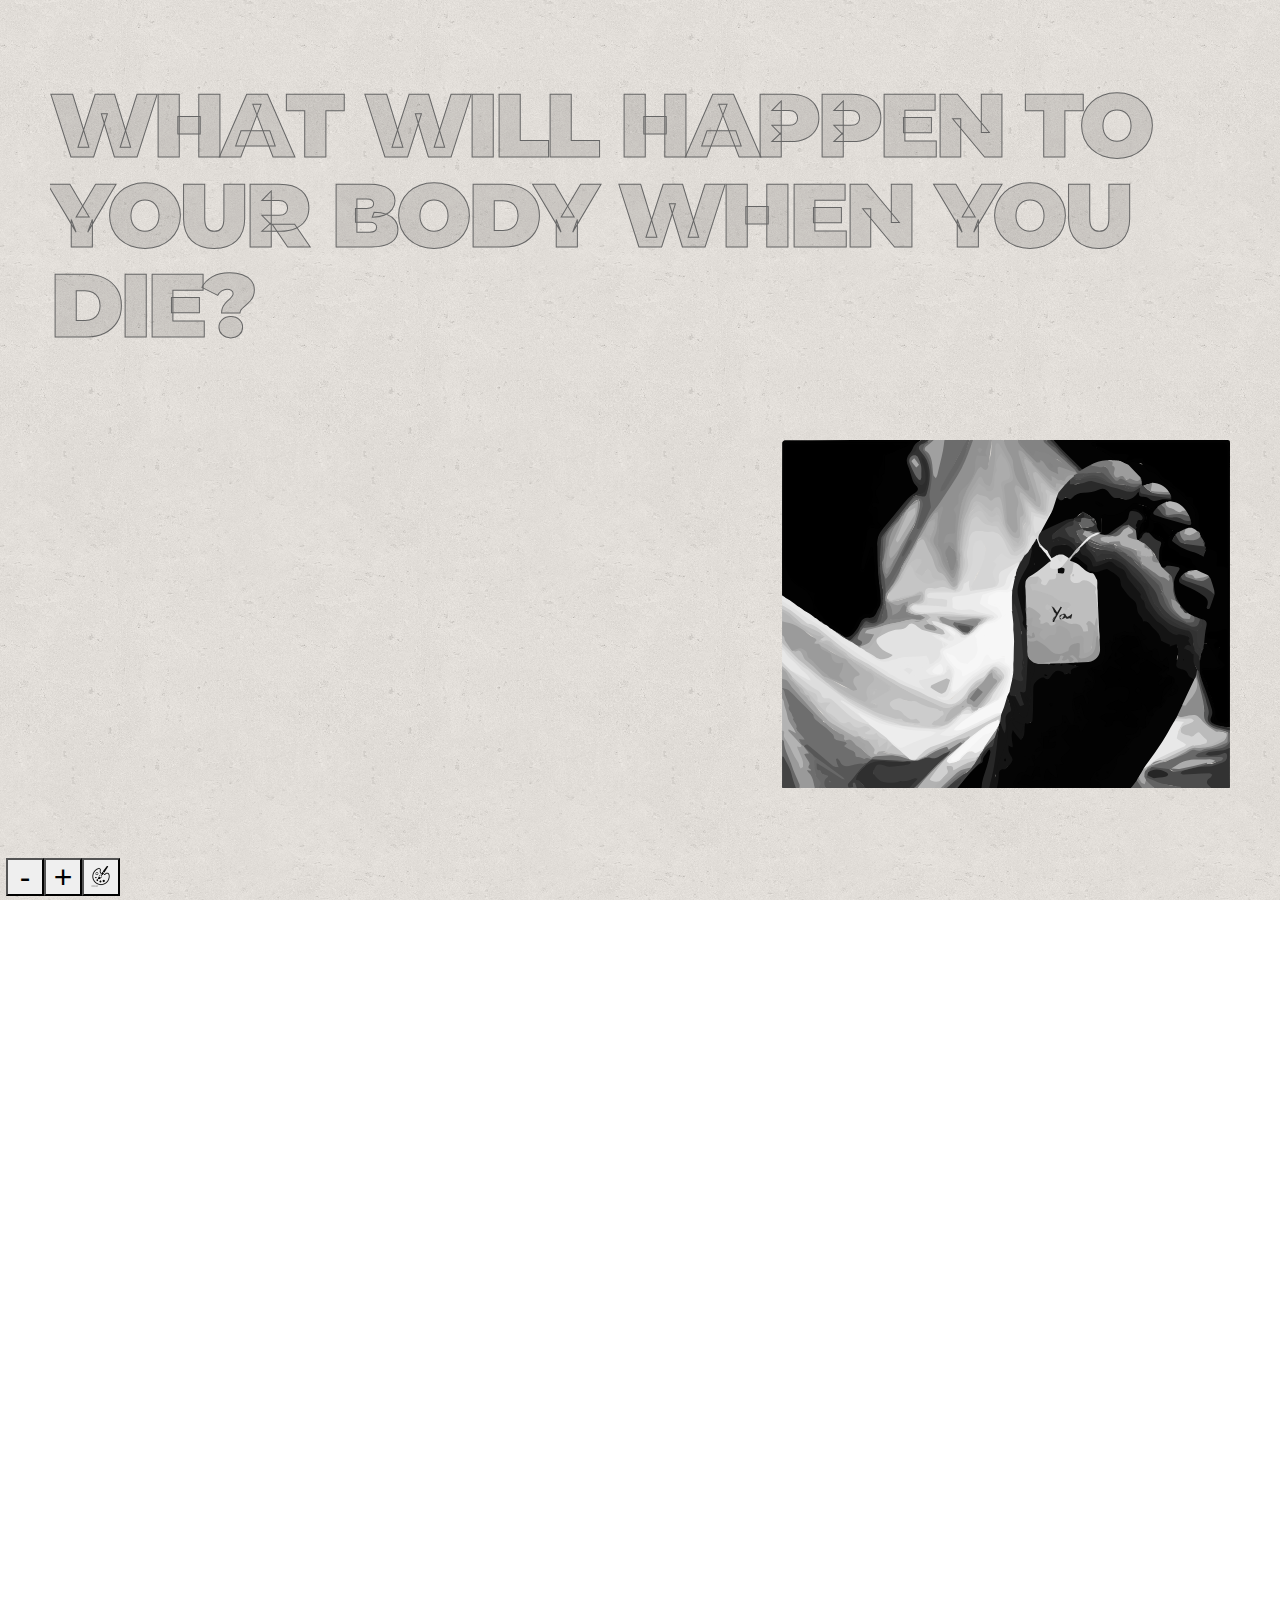
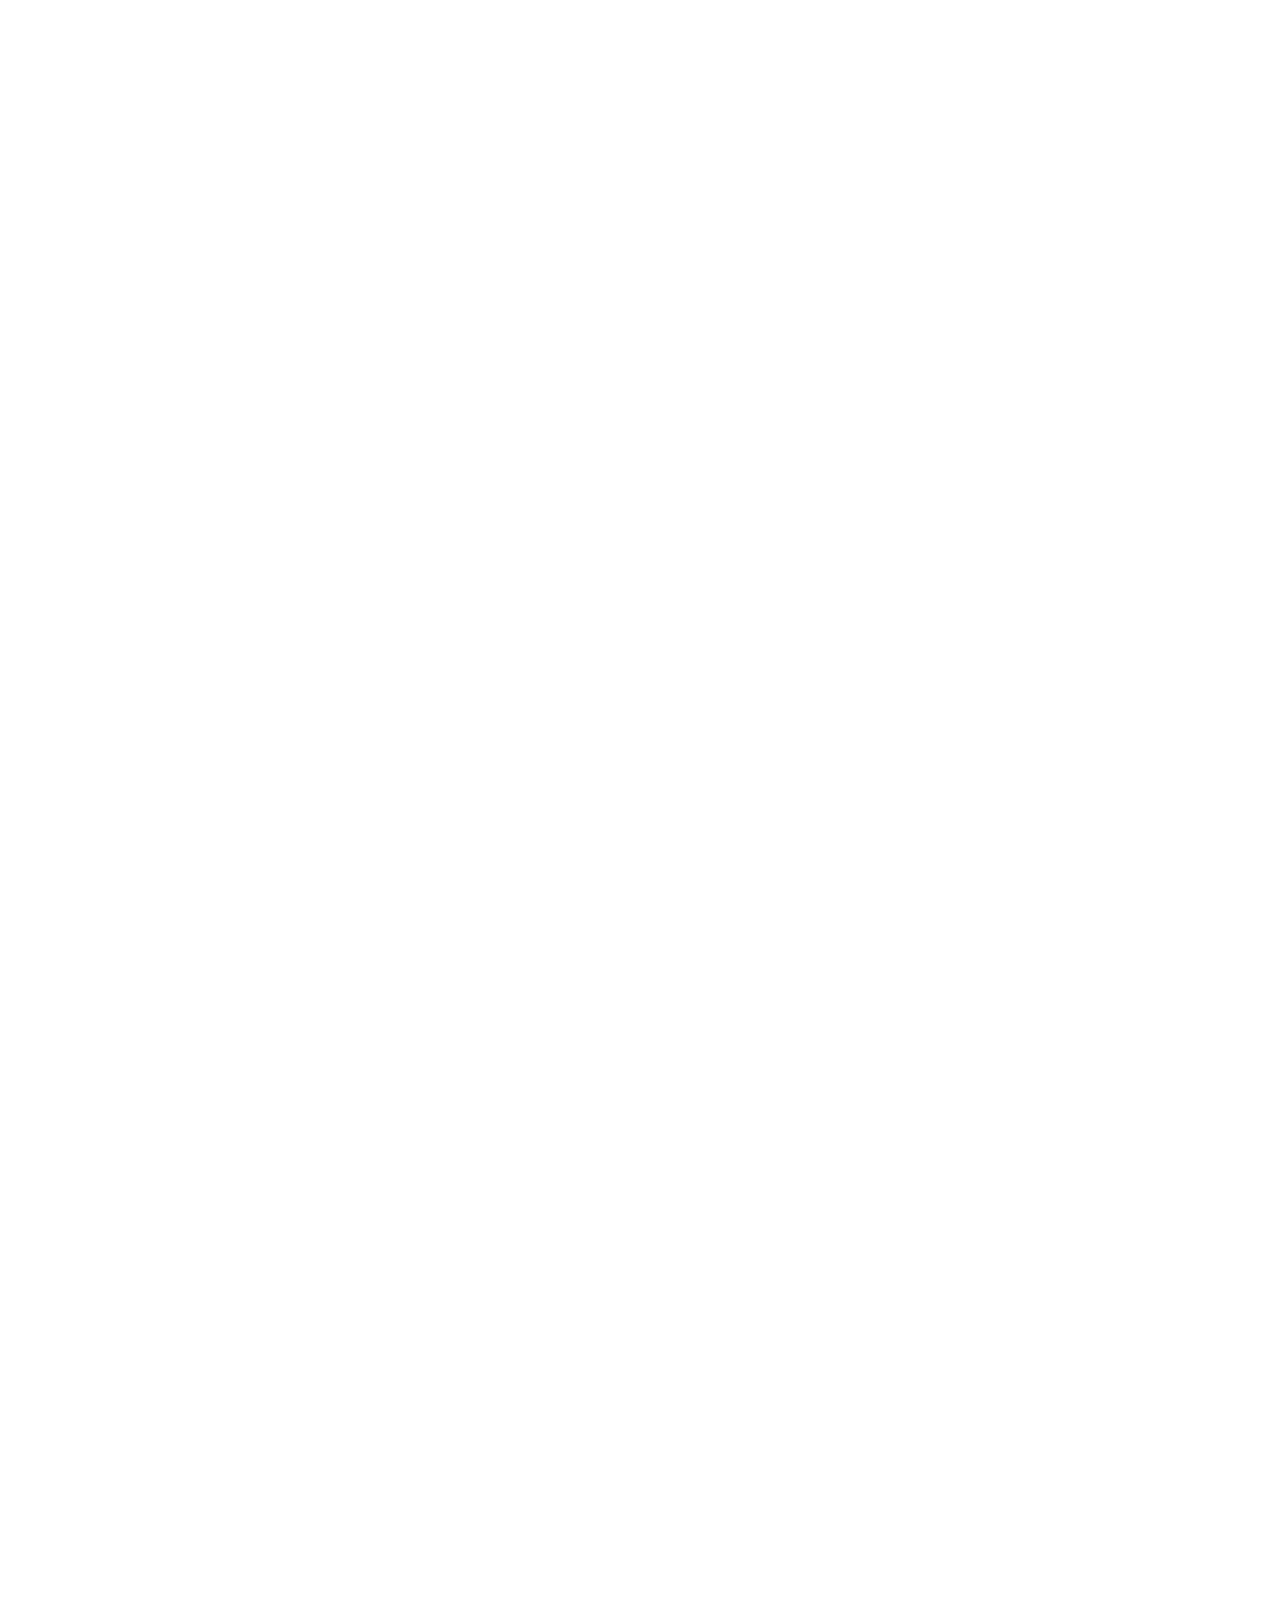
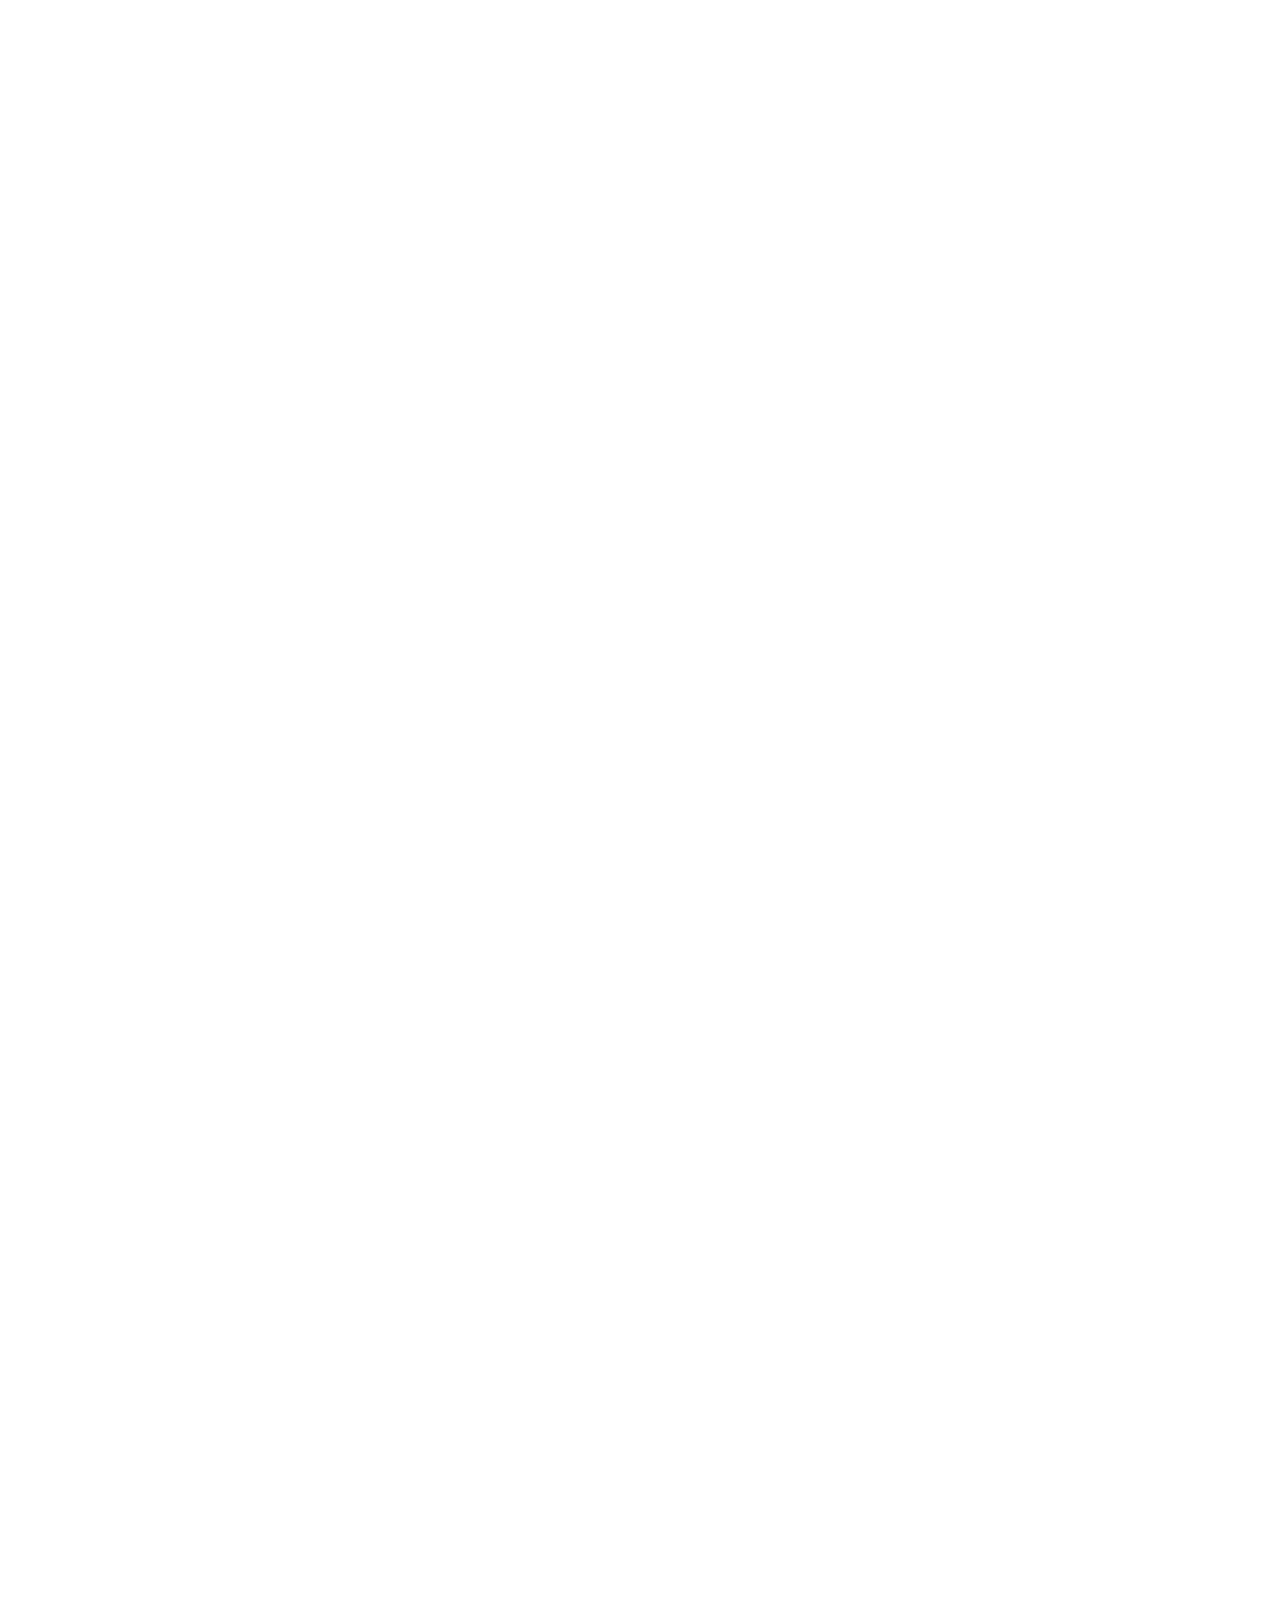
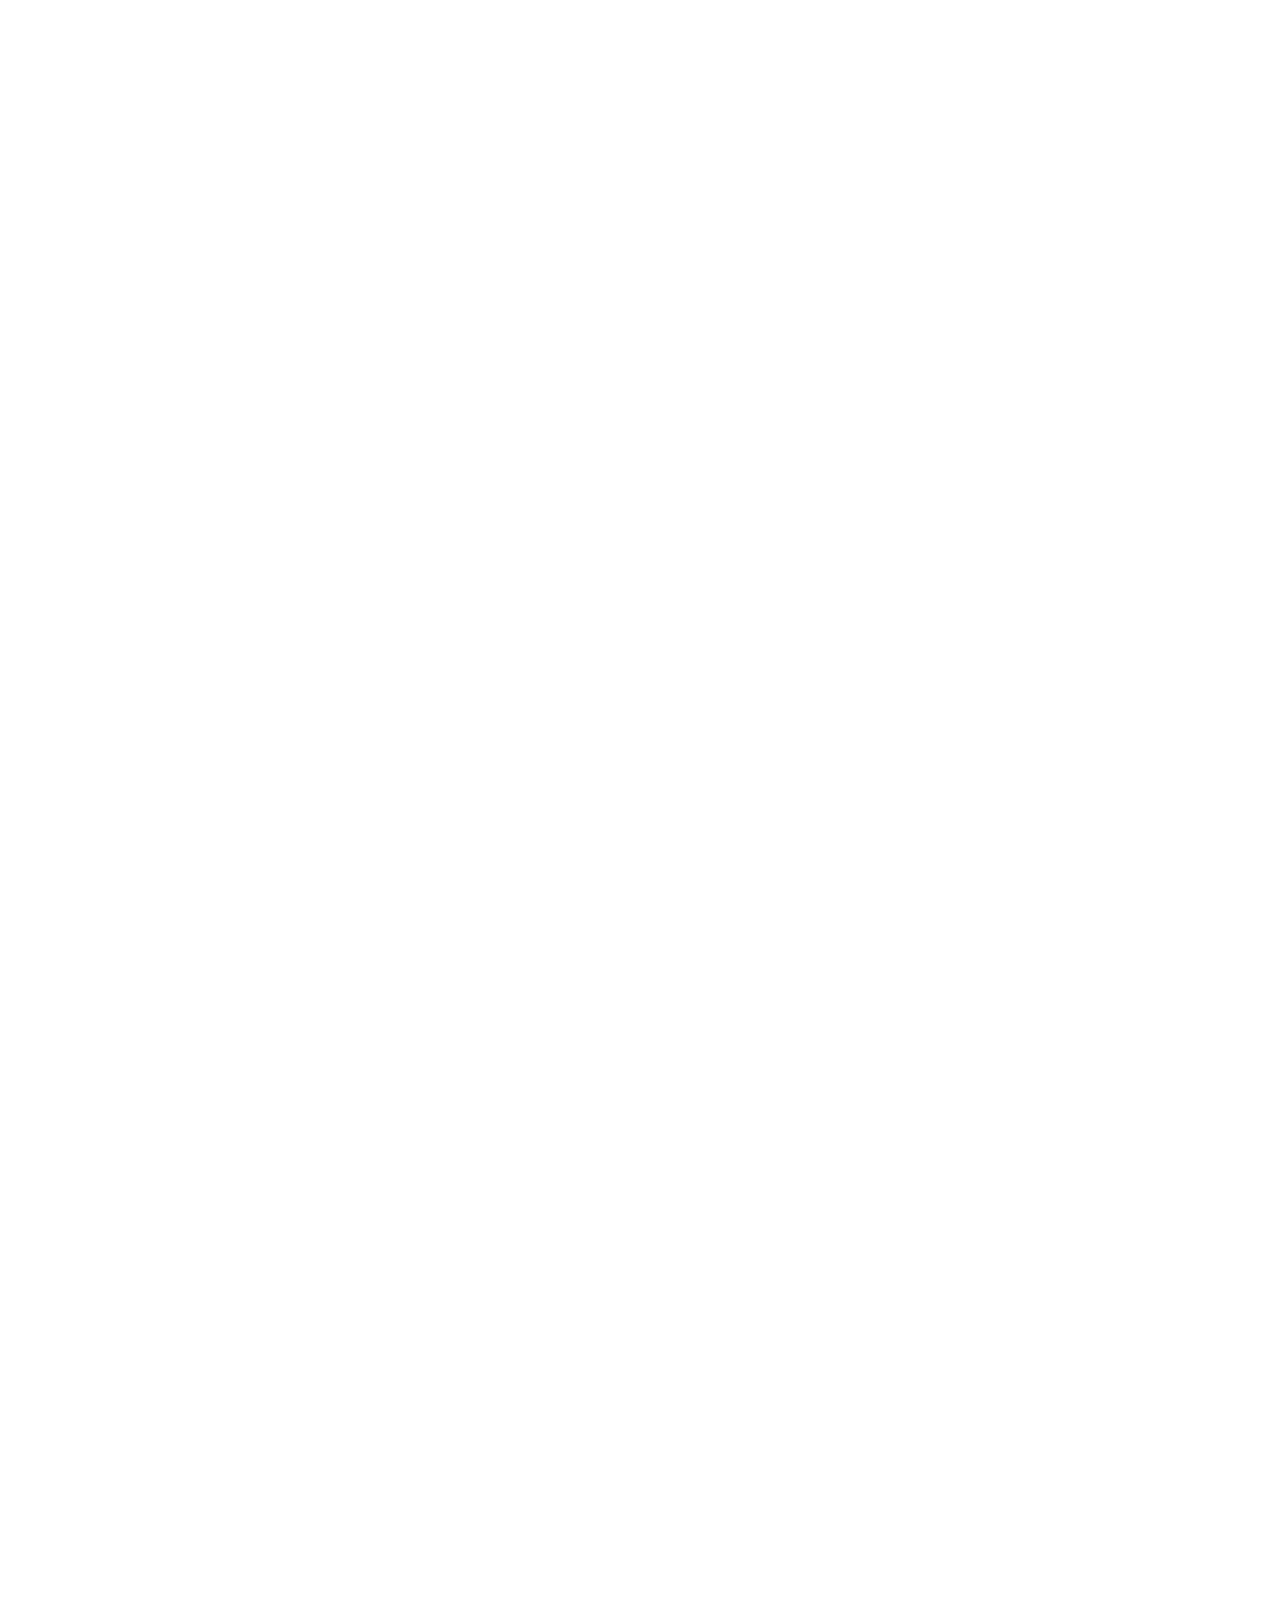
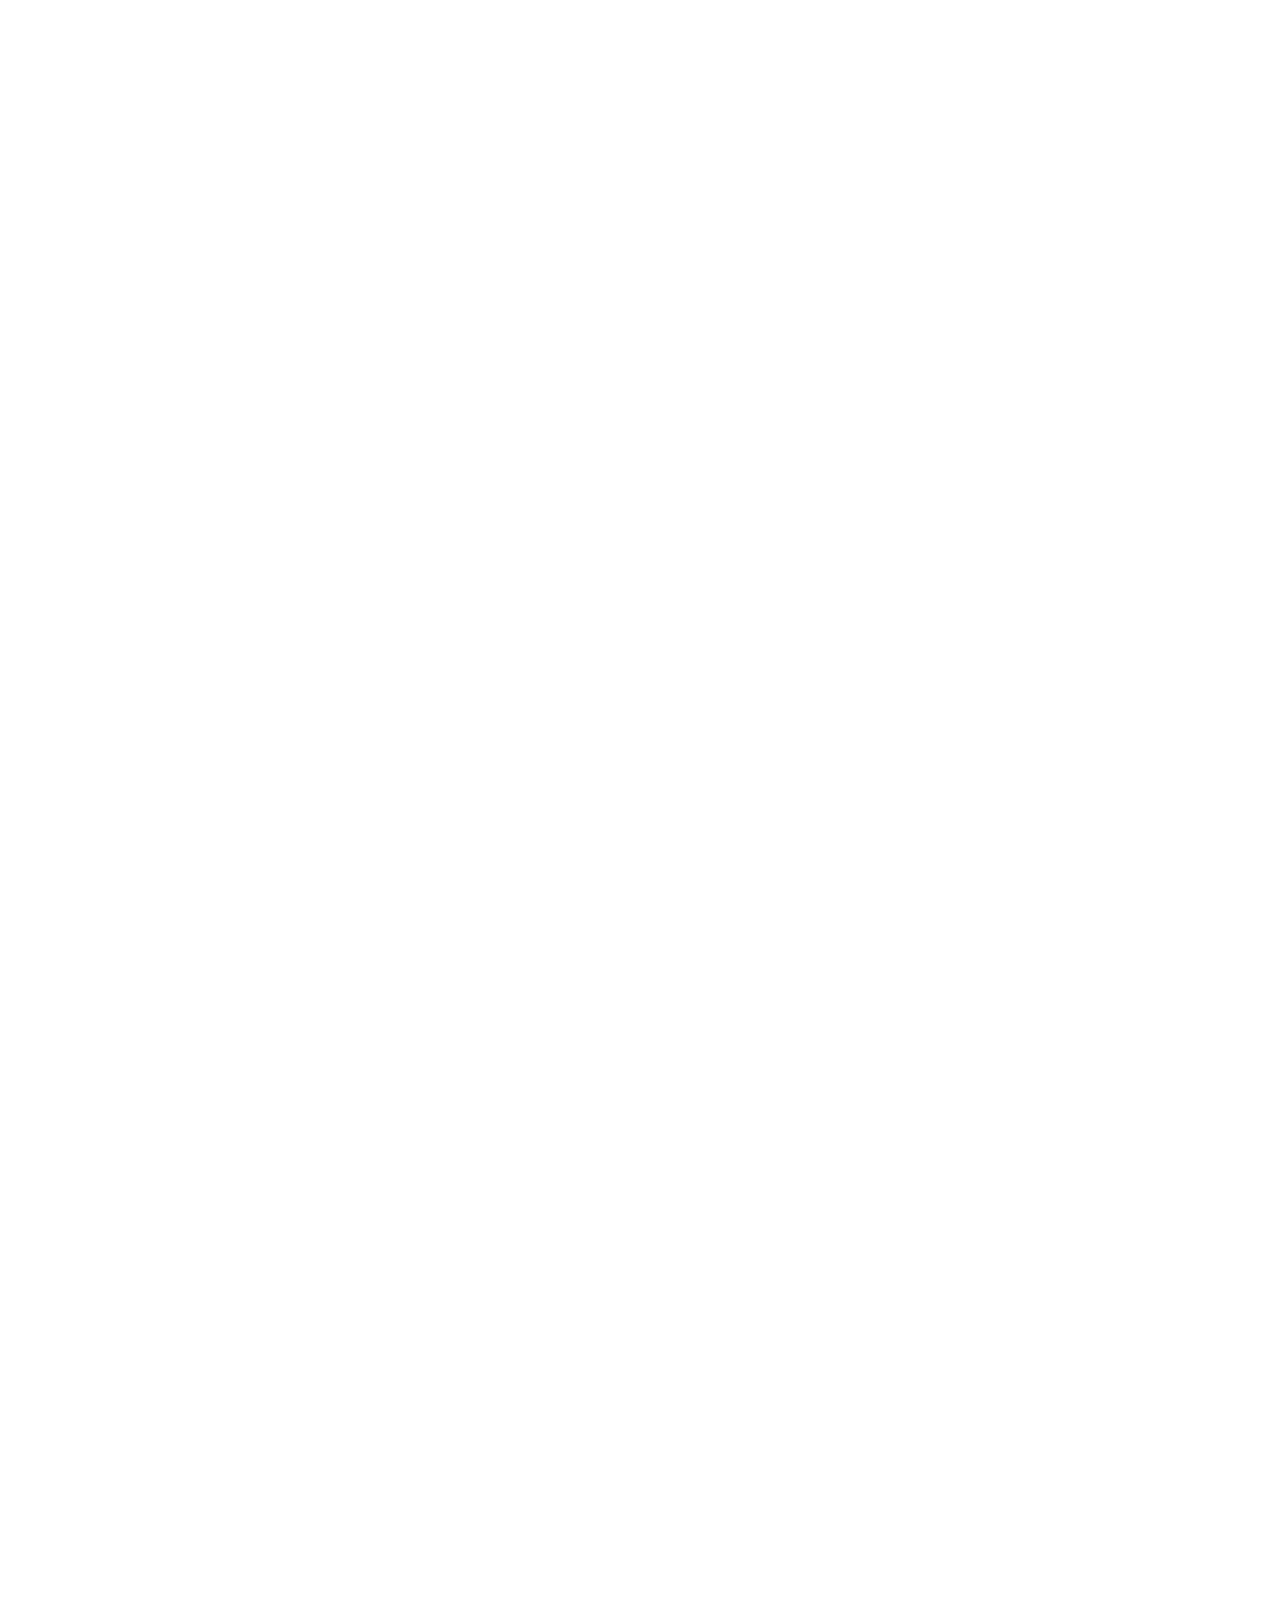
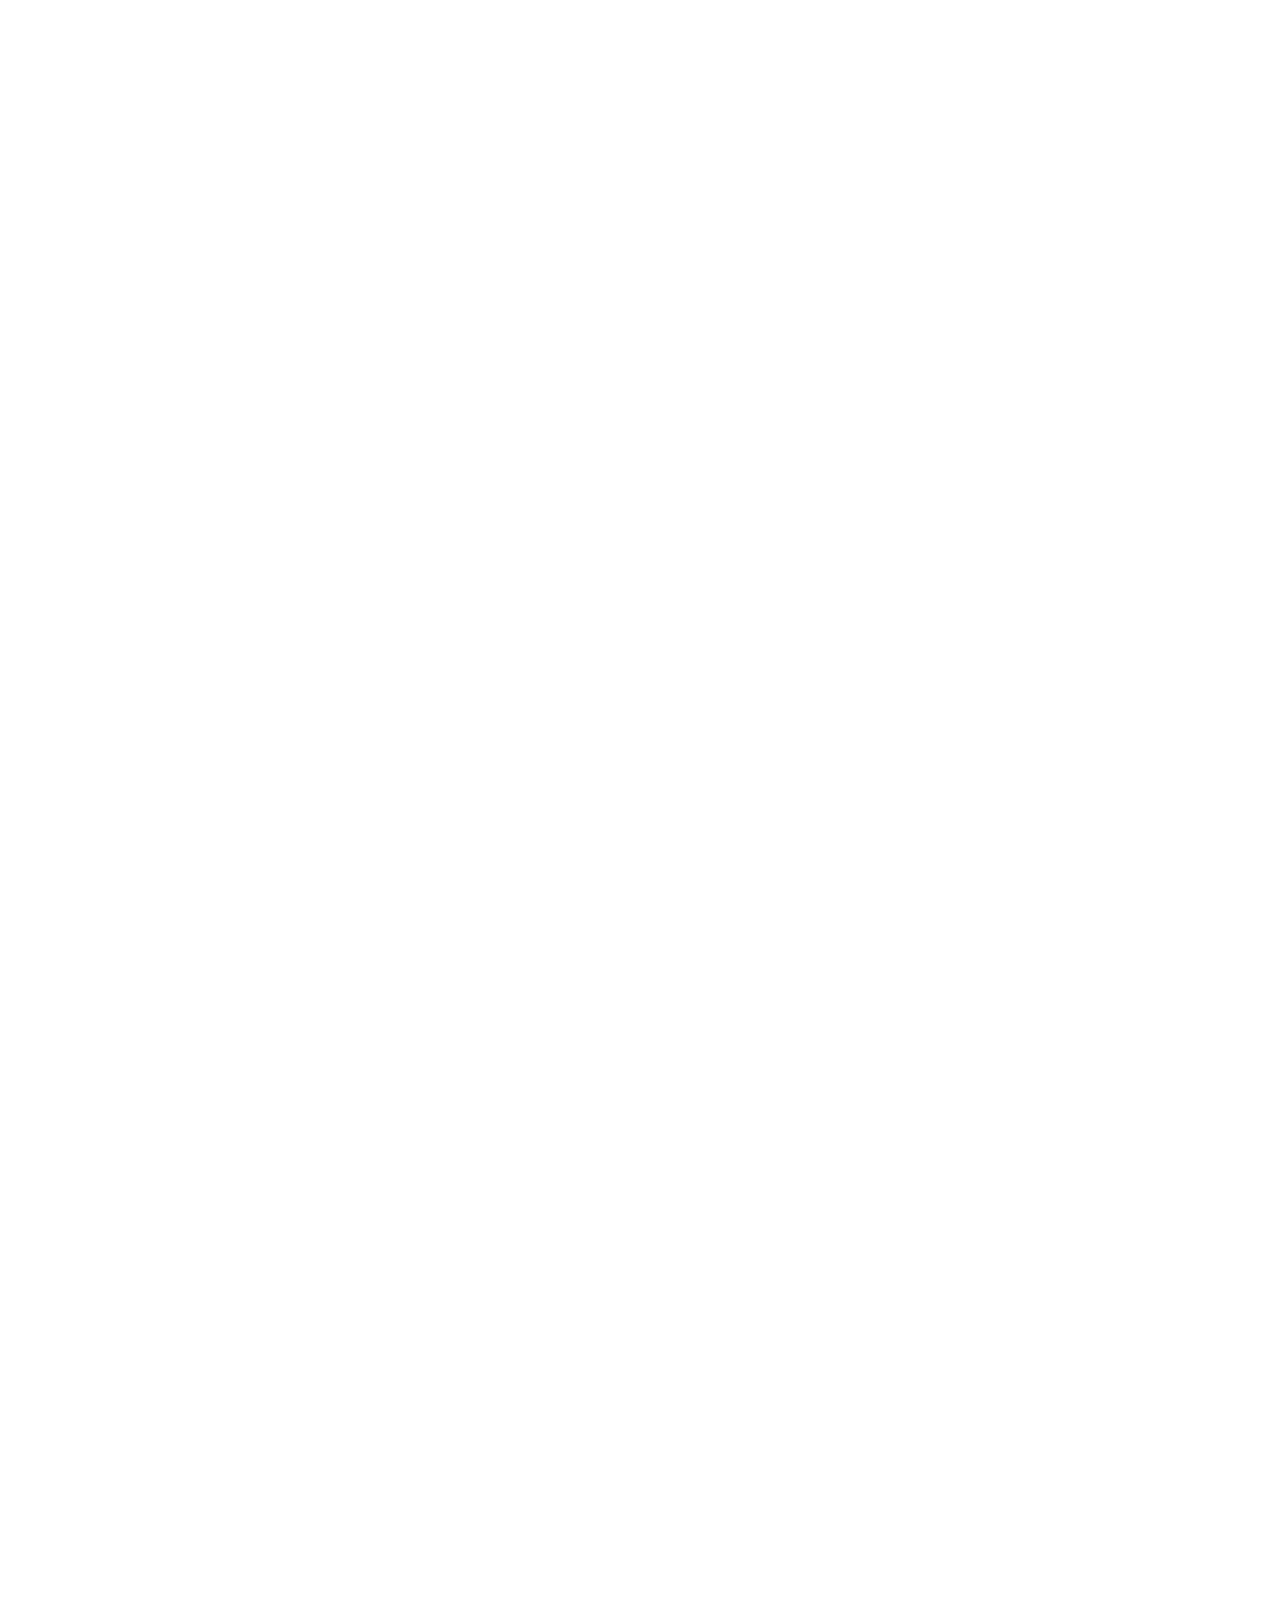
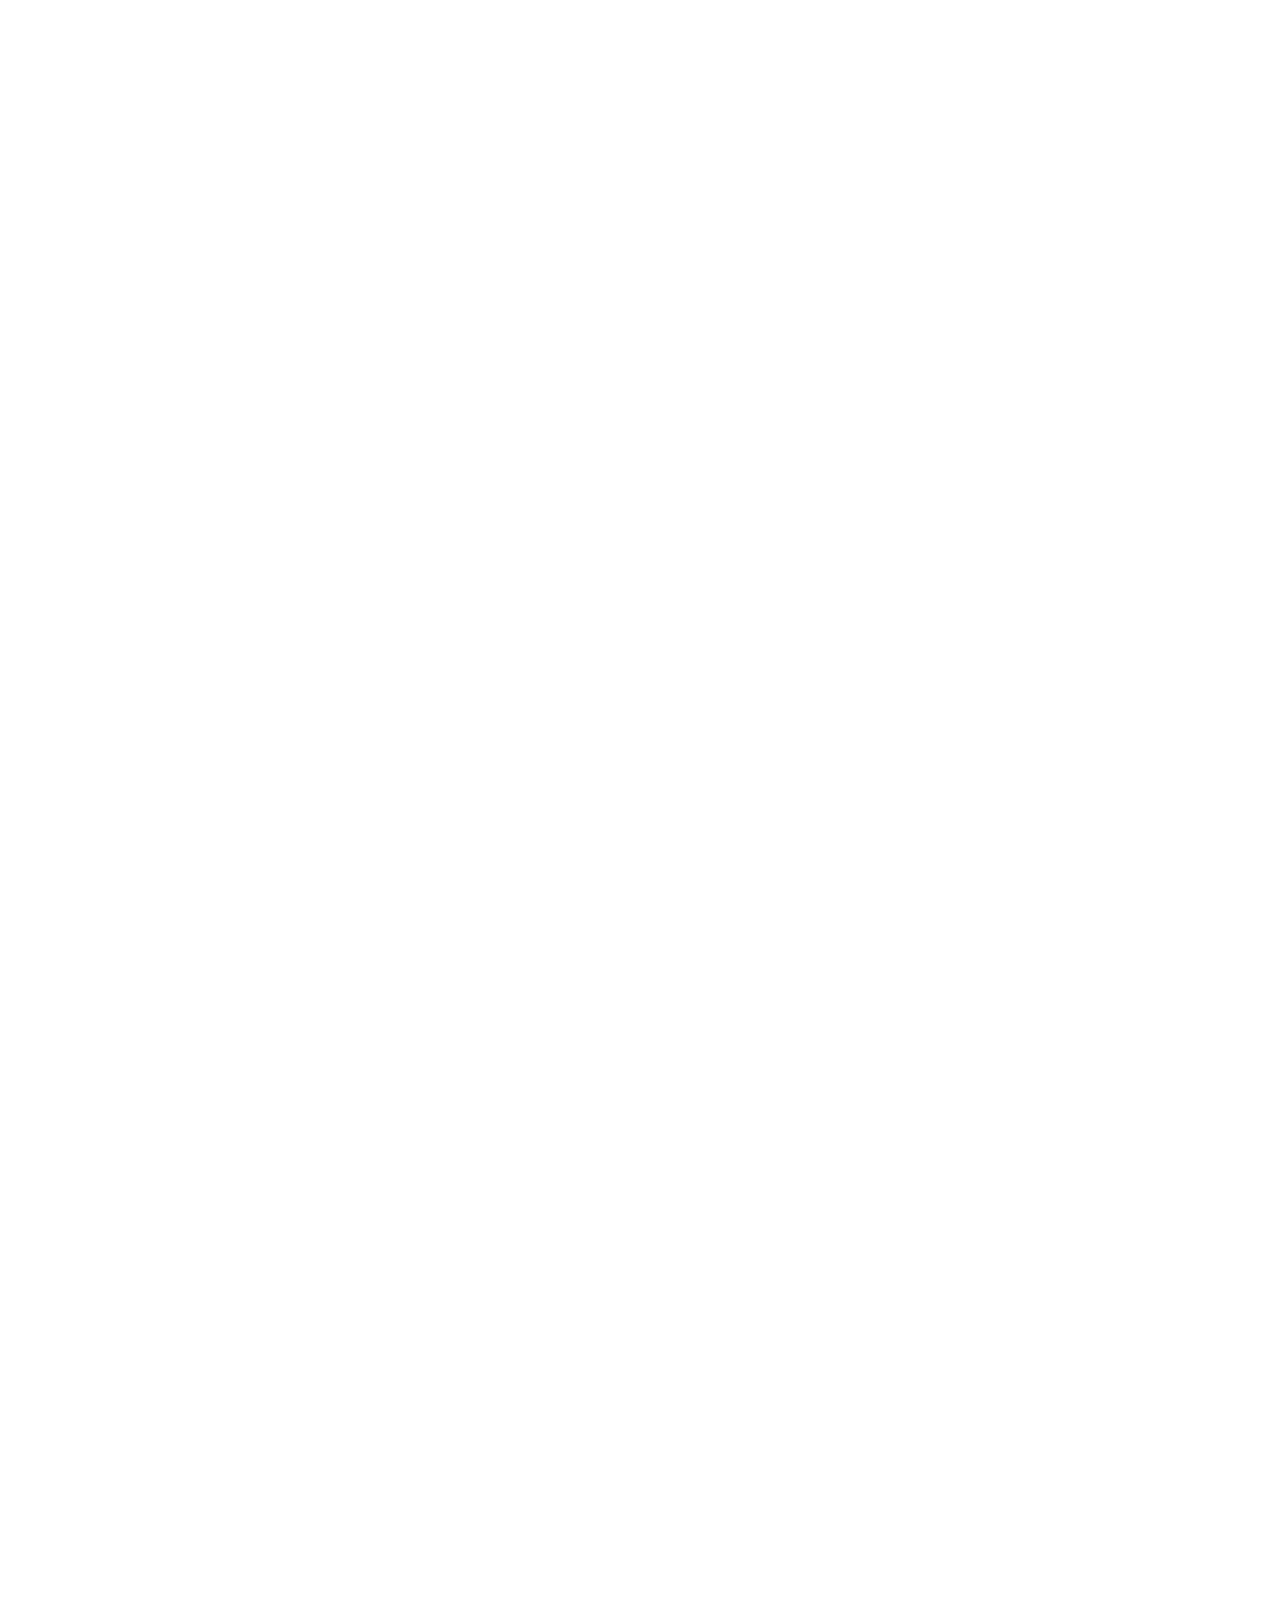
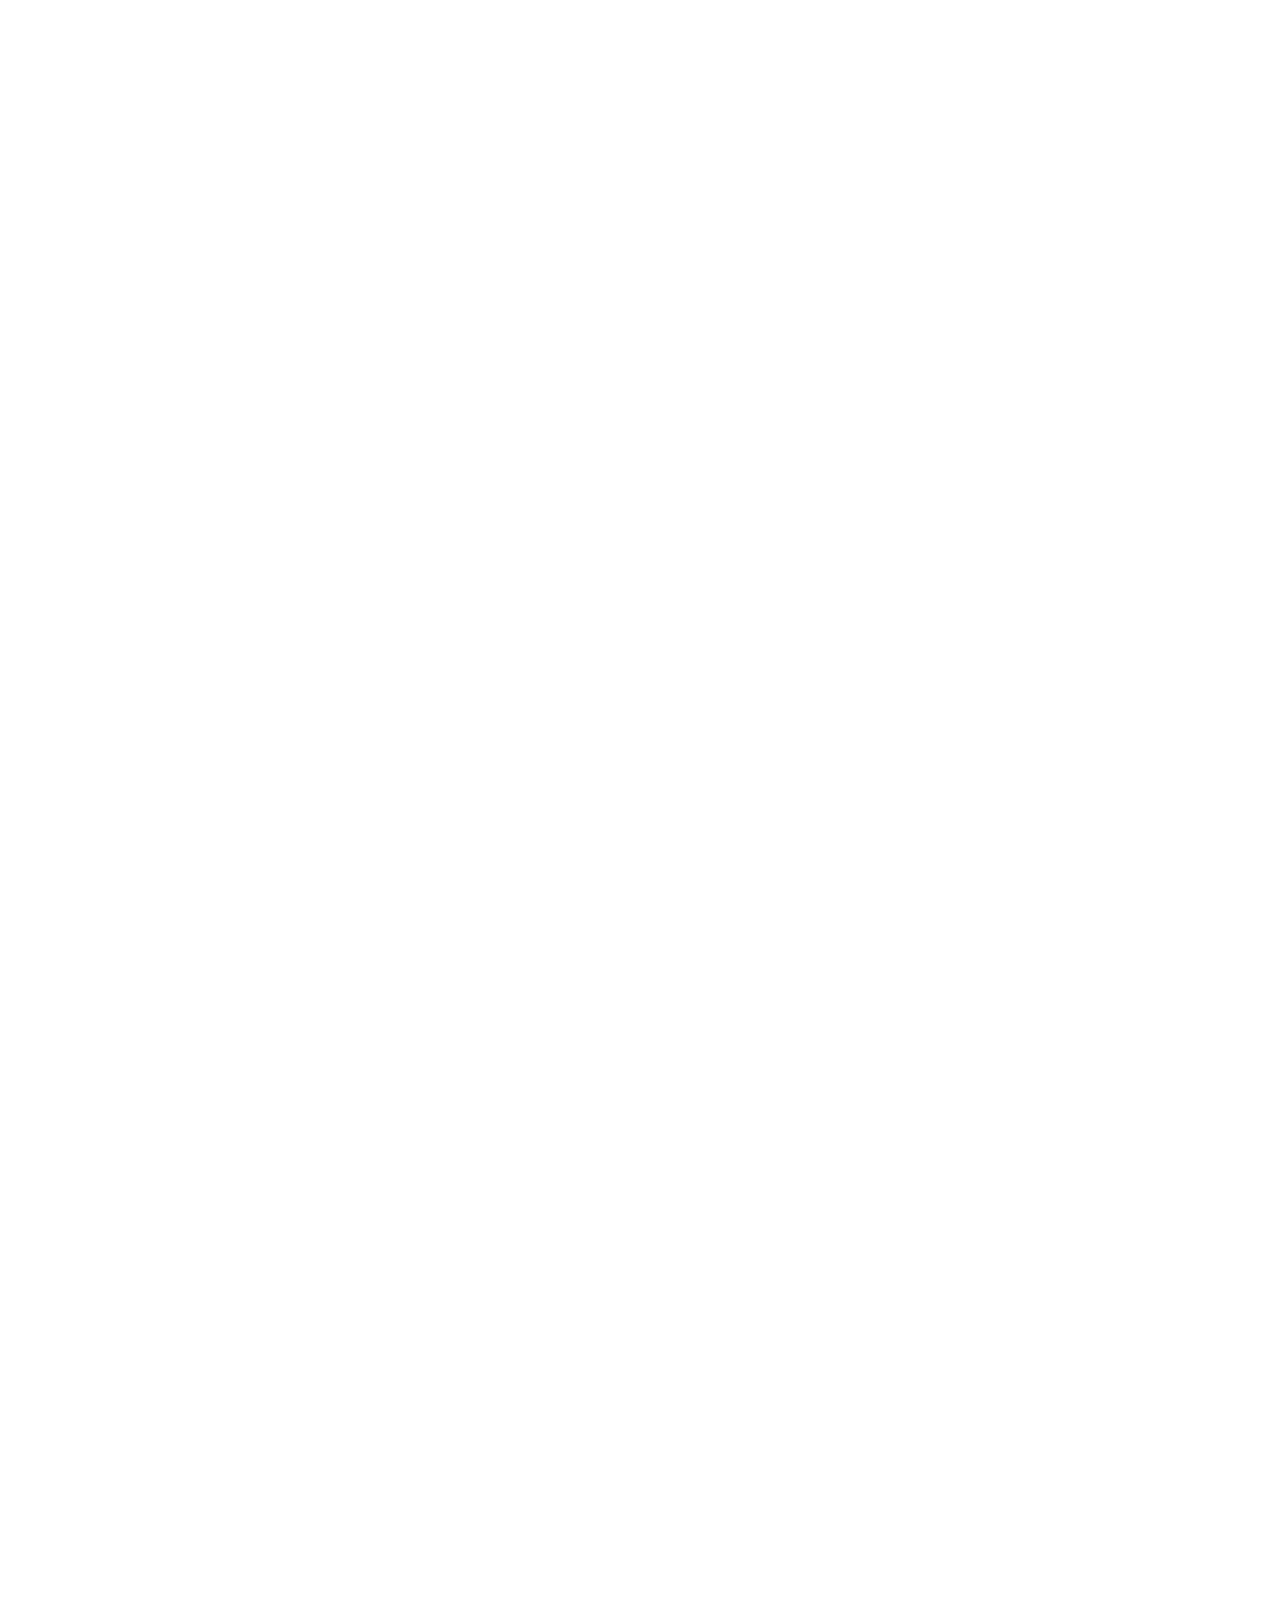
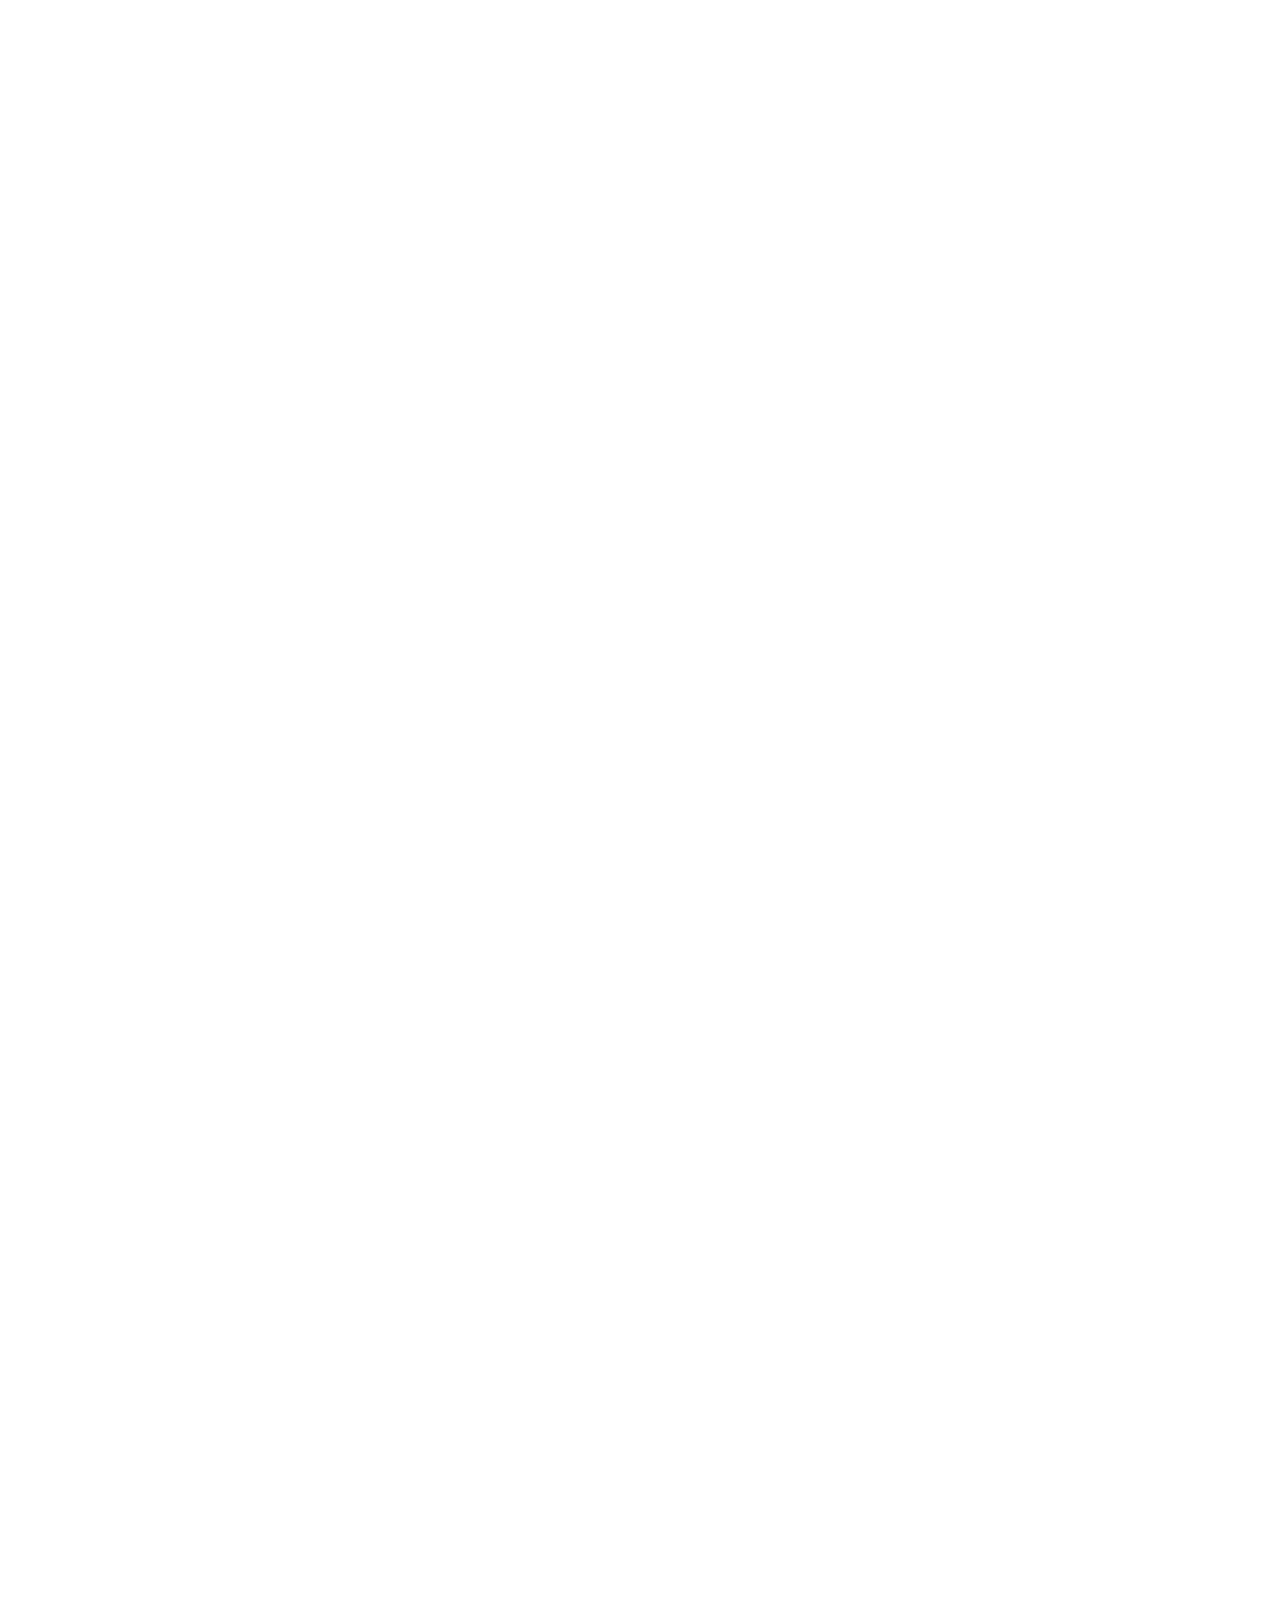
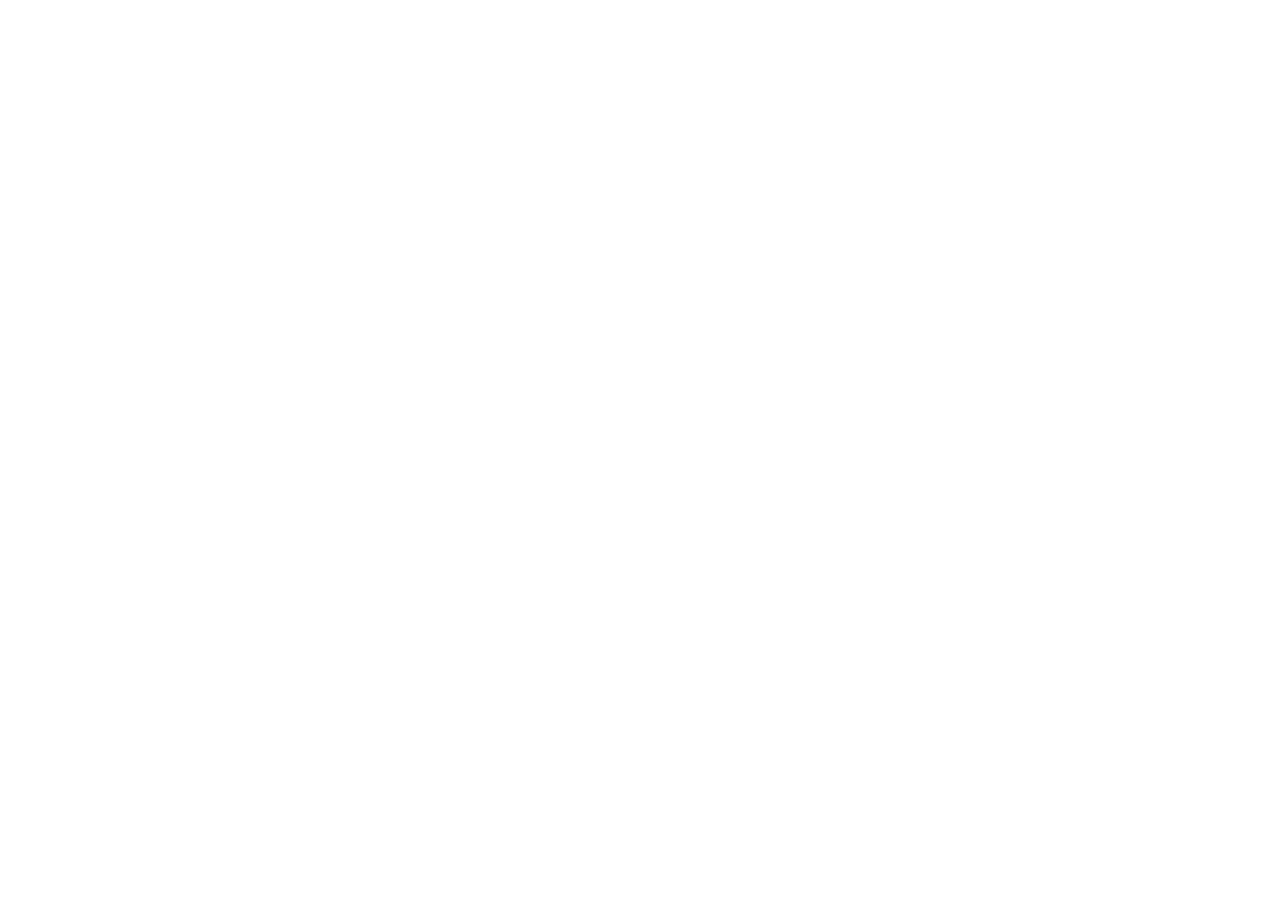
==== index.html @ da7d2ea4 "First Commit of website" ====
<!DOCTYPE html>
<html lang="en">

<head>
  <meta charset="UTF-8">
  <meta name="viewport" content="width=device-width, initial-scale=1">

  <title>Mortal Agency</title>

  <link href="https://fonts.googleapis.com/css?family=Montserrat:300,700" rel="stylesheet">
    <link href="https://fonts.googleapis.com/css?family=Inter:300"rel="stylesheet">

  <link rel="stylesheet" type="text/css" href="css/fullpage.min.css">
  <link rel="stylesheet" type="text/css" href="css/style.css">
<link rel="manifest" href="manifest.webmanifest" />
    <!-- 32×32 -->
  <link rel="icon" href="favicon.ico" sizes="any">
  <link rel="icon" href="icon.svg" type="image/svg+xml">
    <!-- 180×180 -->
  <link rel="apple-touch-icon" href="apple-touch-icon.png">
<!--  <link rel="manifest" href="manifest.webmanifest">-->

</head>

<!-- Google tag (gtag.js) -->
<script async src="https://www.googletagmanager.com/gtag/js?id=G-11XMB64EVV"></script>
<script>
  window.dataLayer = window.dataLayer || [];
  function gtag(){dataLayer.push(arguments);}
  gtag('js', new Date());

  gtag('config', 'G-11XMB64EVV');
</script>

<body>
  <div id="acc">
    <button class='btn' id='color'>
      <img src="palette.png" alt="color-palette" />
      <!-- <svg xmlns="http://www.w3.org/2000/svg" width="38" height="38" version="1.1" viewBox="-5.0 -10.0 110.0 115.0">
       <g>
        <path d="m95.734 4.1719c-2.9297-2.9297-7.6719-2.9297-10.602 0l-29.484 29.488c-1.2891-0.035156-2.5664 0.16016-3.7734 0.56641-1.7109-3.4922-2.6719-7.4258-2.6719-11.59 0.011719-5.8281-3.0234-11.012-8.125-13.863-9.2227-5.1562-17.637-0.066407-25.098 7.4766-18.656 18.879-18.52 49.062 0.28125 67.781 22.98 22.883 61.512 16.828 76.465-11.805 5.7578-11.027-2.7891-24.098-15.305-23.23-3.8203 0.26953-7.7383-0.28125-11.5-1.7734 0.23828-0.95312 0.35156-1.9453 0.32422-2.957l29.488-29.492c2.9219-2.9219 2.9219-7.6758 0-10.602zm-18.051 48.578c9.5508-0.66016 16.105 9.3008 11.703 17.73-13.867 26.555-49.492 31.77-70.469 10.879-17.227-17.148-17.344-45.172-0.25781-62.461 6.1641-6.2344 13.082-11.031 20.578-6.8398 3.8906 2.1758 6.207 6.125 6.1953 10.574 0 4.7891 1.1133 9.3398 3.1289 13.398-1.1641 0.92969-2.1602 2.1133-2.8906 3.5312-2.2773 4.4141-5.5625 7.8438-9.5234 10.367-3.3008 2.1016-2.3594 7.1719 1.4805 7.918 8.6328 1.6797 16.754 0.51172 23.836-4.2812 1.168-0.78906 2.1484-1.7773 2.9141-2.9023 4.3477 1.75 8.8789 2.3984 13.305 2.0859zm15.387-40.641-27.84 27.84c-1.0508-2.2617-2.8477-4.125-5.2812-5.2656l27.848-27.848c1.457-1.457 3.8164-1.457 5.2734 0 1.4531 1.4531 1.4531 3.8203 0 5.2734z"/>
        <path d="m28.172 37.836c4.6836 0 8.4727-3.793 8.4727-8.4766 0-4.7109-3.8164-8.4688-8.4727-8.4688s-8.4727 3.7578-8.4727 8.4688c-0.003907 4.6836 3.7891 8.4766 8.4727 8.4766z"/>
        <path d="m28.484 50.941c0-4.6719-3.8008-8.4727-8.4727-8.4727s-8.4727 3.8008-8.4727 8.4727 3.8008 8.4727 8.4727 8.4727c4.6719 0.003907 8.4727-3.7969 8.4727-8.4727z"/>
        <path d="m29.504 63.5c-4.6836 0-8.4727 3.793-8.4727 8.4766 0 4.6836 3.7891 8.4727 8.4727 8.4727s8.4766-3.7969 8.4766-8.4727c-0.003907-4.6875-3.793-8.4766-8.4766-8.4766z"/>
        <path d="m51.086 71.656c-4.6719 0-8.4727 3.8008-8.4727 8.4727s3.8008 8.4727 8.4727 8.4727c4.6719 0 8.4727-3.8008 8.4727-8.4727 0-4.668-3.8008-8.4727-8.4727-8.4727z"/>
        <path d="m72.117 79.117c4.6836 0 8.4727-3.793 8.4727-8.4766s-3.7891-8.4727-8.4727-8.4727c-4.6836 0-8.4766 3.7891-8.4766 8.4727s3.793 8.4766 8.4766 8.4766z"/>
       </g>
      </svg> -->
        </button>
      <button class='btn' id='plus'>
        +
        </button>
      <button class='btn' id='minus'>
        -
        </button>
      </div>
<div id="fullpage">
        <section id="what" class="section fp-noscroll fp-auto-height-responsive">
          <p class="q" id="whatIsEmb">What will happen to your body when you die?</p>
          <div id="toeHolder">
             
<svg id="toe" xmlns="http://www.w3.org/2000/svg" viewBox="0 0 640 498">
    <g id="Layer_1-2">
        <path d="m497.95,497.92h-190.95c-2.83-2.93-3.24-7.79-.49-12.75,1.44-2.6,2.06-5.13,2.03-8.04-.07-5.81,1.32-7.73,6.96-8.17,4.32-.34,7.53-1.14,7.67-6.26.02-.82.59-1.64,1.28-2.08,2.51-1.59,1.01-2.94.54-5.09-1.22-5.56-3.86-10.89-3.53-16.75.09-1.72.83-4.08,2.45-3.9,4.42.48,2.92-2.49,3.01-4.46.13-3.18-.79-6.27-1.17-9.41-.4-3.36-.16-6.75,3.66-7.75,4.02-1.06,5.49,2.14,6.65,5.23.7,1.86.87,3.93,2.25,5.51.87,1,1.7,2.29,3.19,2.07,1.51-.22,1.95-1.7,2.39-2.95,1.68-4.75,1.15-9.8,1.32-14.65.17-4.76,1.64-6.36,5.89-4.9,4.17,1.43,6.02-.36,5.61-4.08-.87-7.78,2.27-15.41.33-23.29-.69-2.82-.02-6.22.48-9.32.64-3.94.99-7.8.38-11.87-.7-4.72,1.45-9.1,3.36-13.35.34-.75,1.01-1.65,1.75-1.69,4.38-.22,8.76-2.93,13-1.14,3.02,1.28,4.8.75,6.28-1.61,1.92-3.06,4.61-5.36,7.48-7.25,4.56-3.02,8.98-4.49,13.05,1.61,2.9,4.36,7.11-.04,7.72-1.68,1.48-4.03,4.13-5.28,7.62-6.16.55-.14,1.59-.34,1.32-1.05-.2-.54-1.19-.08-1.77.09-4.14,1.25-8.28.98-12.31-.29-2.12-.66-4.5-1.65-1.77-4.46,4.01-1.22,8.32.28,12.26-1.41,2.25-.3,4.5-.81,6.77-.19,4.61.32,9.21-.32,13.81-.29.47-.19.95-.37,1.43-.54,8.47-1.37,12.97-6.62,14.99-14.71.58-2.32-.26-4.24-.36-6.36-.48-6.95.82-13.97-.92-20.86-.05-14.21-1.22-28.37-1.93-42.54-.35-5.18-.19-10.36-.32-15.54.01-4.74.66-9.52-.67-14.2-1.18-6.85-5.11-10.48-12.11-11.72-8.25-1.46-11.28-10.94-19.1-13.36-1.38-.86-3.11-.77-4.48-1.66-2.18-1.41-3.37-3.04-1.21-5.42,1.67-1.01,3.05-2.4,4.61-3.55,3.2-2.45,5.75-1.96,7.78,1.59,1.8,3.13,4.25,5.41,7.94,6.33,3.7.92,5.33,3.98,5.86,7.38.47,3.02,2.05,4.08,4.79,4.74,5.72,1.39,10.84,1.36,15.94-2.48,4.69-3.53,9.55-.36,13.32,2.22,4.17,2.86,8.02,6.45,11.3,10.45,2.02,2.47,3.41,5.2,3.03,8.69-.44,4.05,1.84,7.07,4.94,9.23,4.29,2.99,8.48,5.9,9.88,11.37.34,1.34,1.62,2.08,2.66,2.89,2.52,1.96,3.91,4.49,4.04,7.68.15,3.68,2.66,6.84,2.31,10.63,5.25,2.83,4.09,11.59,11.98,12.38,3.7.37,5.41,4.7,7.97,7.24,5.46,5.4,12.02,10.23,12.29,19.04.05,1.54,1.19,1.69,2.44,1.87,4,.59,8.33.21,11.03,4.4.93,1.44,2.38-.24,3.55-.56,4.32-1.18,5.36-.56,5.79,3.76.06.66-.17,1.46.26,1.94,3.68,4.09,1.64,7.58-.34,11.76-2.15,4.55-.38,9.76.26,14.61.24,1.79,2.88,2.43,4.57,2.5,6.35.27,10,3.44,11.62,9.46,1.08,4.04,5.75,4.17,8.06,6.93-2.23,12.64-9.8,22.96-15,34.3-.47.8-.95,1.61-1.3,2.48-.15.44-.35.85-.57,1.26-2.39,4.7-4.69,9.45-6.63,14.35-.76,1.41-1.43,2.86-2.16,4.29-.71,1.46-1.52,2.87-2.23,4.33-12.75,23.41-28.14,45.08-43.66,66.67-2.81,3.48-4.73,7.49-6.84,11.39-.37.78-.87,1.48-1.29,2.23-.31.55-.66,1.08-1.03,1.6-.36.53-.65,1.1-.93,1.67-.2.4-.43.77-.68,1.13-2.57,4.01-4.92,8.22-9.42,10.49Z" fill="#040404"/><path d="m.07,222.03C.07,149.39.05,76.75.23,4.11c0-1.34,2.5-3.83,3.83-3.83C68.72.09,133.37.11,198.02.11c-5.4,5.82-9.24,12.77-13.91,19.11-4.41,6-5.6,11.57-2.15,18.41,4.86,9.64,4.66,21.37,12.7,29.85,2.09,2.2,1.23,6.38-1.7,7.95-16.89,9.04-24.56,26.59-37.08,39.64-4.59,4.79-8.05,10.54-12.64,15.35-8.96,9.39-5.95,21.19-5.39,31.86.9,17.31-.84,34.89,3.69,51.92,3.46,13.02.79,24.79-6.47,35.81-1.8,2.74-4.15,5.81-7.35,5.32-11.82-1.84-14.53,6.93-18.77,14.65-3.87,7.04-8.53,13.75-18.16,13.25-2.92-1.2-4.99-3.81-8.01-4.85-2.77-1.53-5.54-3.09-8.18-4.84-.4-.17-.78-.38-1.14-.62-.94-.91-2.13-1.33-3.38-1.64-1.28-.48-2.34-1.26-3.19-2.32-1.12-1.68-2.46-3.1-4.49-3.66-.42-.16-.81-.37-1.19-.6-1.55-1.2-3.23-2.24-4.76-3.47-1.17-.94-2.52-1.55-3.89-2.14-.57-.31-1.08-.71-1.54-1.17-1.25-1.84-3.11-2.84-5.07-3.74-.39-.21-.75-.46-1.09-.75-3.22-2.75-6.53-5.35-10.48-7-.42-.18-.81-.41-1.18-.66-.71-.55-1.38-1.15-2.22-1.51-.39-.22-.75-.49-1.09-.79-2.54-2.12-4.92-4.49-8.32-5.25-3.21-1.41-5.89-3.55-8.37-5.98-1.05-1.71-2.6-2.83-4.39-3.65-.4-.13-.78-.3-1.16-.49-.73-.39-1.47-.76-2.2-1.15-.54-.3-1.03-.68-1.48-1.11-.63-.84-1.58-1.26-2.42-1.82-.65-.54-.91-1.38-1.48-1.99Z" fill="#020202"/><path d="m387.98.11C470.56.11,553.15.15,635.73,0c3.77,0,4.27.98,4.27,4.42-.1,135.51-.08,271.03-.08,406.54-9.6-1.12-19.63-.88-27.8-7.15-2.79-2.14-1.69-5.55-.56-8.35,1.9-4.75,1.66-9.38-.17-14.05-4.53-11.58-7.44-23.68-11.5-35.4-.25-.41-.5-.83-.75-1.23-.55-1-.62-2.18-1.13-3.2-.17-.39-.3-.8-.4-1.21-.13-.82-.47-1.59-.73-2.38-.21-.6-.32-1.21-.4-1.84-.12-.87-.58-1.63-.78-2.48-.11-.45-.17-.91-.21-1.38-.04-.73-.07-1.45-.15-2.17-1.66-4.57-1.27-9.14-.09-13.72.45-1.42,1.18-2.75,1.21-4.29.02-1.23.41-2.37.83-3.5.17-1.65.8-3.18,1.34-4.72.49-1.05.86-2.13.94-3.3.22-1.18.82-2.12,1.78-2.8,2.15-1.08-.7-1.52-.35-2.38-.55-1.88-.16-3.46,1.46-4.64,6.13-2.43,16.38,5.48,17.76,14.29.75,4.78,2.15,8.54,5.86,12.01,4.49,4.2,2.71,8.08-2.75,10.17-5.91,2.25-12.12.83-18.18,1.09-3.07.13-3.82,1.25-3.32,3.91.13.43.22.87.31,1.3.21.82.19,1.69.57,2.47.16.37.28.76.39,1.15.18.55.26,1.14.5,1.68.16.34.29.7.42,1.05.23.51.41,1.04.63,1.54.16.33.29.67.41,1.02.2.5.31,1.04.54,1.52.16.32.28.66.41.99.22.49.41.99.62,1.49.16.33.29.67.4,1.01.23.7.46,1.39.73,2.08.14.35.25.72.34,1.08.2.94.35,1.88.72,2.77.14.37.23.74.32,1.12.19.74.18,1.53.51,2.24.15.35.27.7.4,1.06.22.52.38,1.05.61,1.57.16.34.29.69.41,1.04.2.51.31,1.06.55,1.56.16.33.3.67.43,1.02.23.5.44,1.02.65,1.53.17.34.3.68.42,1.04.19.52.3,1.07.54,1.58.15.34.26.69.36,1.05.23.69.36,1.41.65,2.08.15.33.26.68.36,1.03.22.69.4,1.39.67,2.06.15.34.27.69.38,1.04.21.72.44,1.43.71,2.12.14.35.25.72.34,1.09.21.73.2,1.5.53,2.2.16.35.28.7.41,1.06.22.53.41,1.07.64,1.6.18.36.31.73.44,1.11.22.8.56,1.55.82,2.33.15.42.24.84.3,1.28.14,2.03.14,4.06,0,6.08-.04.45-.12.89-.24,1.33-.43,2.94-2.8,6.67,2.95,7.02.44.04.88.13,1.31.24,1.45.57,2.97.73,4.52.75.45.04.88.14,1.32.25,1.26.36,2.49.96,3.85.32.42-.28.81-.57,1.14-.95,1.42-2.09,1.32-4.44,1.32-6.77,0-40.3.45-80.6-.18-120.88-.36-23.27-.53-46.53-.29-69.79.67-63.71.34-127.41.46-191.12,0-1.83.05-3.66-.08-5.49-.19-2.76-1.67-4.24-4.41-4.46-1.33-.11-2.66-.08-3.99-.09-57.95,0-115.91,0-173.86,0-1.66,0-3.34-.09-4.98.25-1.47.31-3.25.6-3.72,2.12-.55,1.77,1.43,2.39,2.44,3.36.97.93,2.47,1.08,3.51,1.85,7.38,5.49,16.63,7.13,24.38,11.87,2.19,1.34,3.87,2.62,2.96,5.49-1.32,2.11-3.37,2.26-5.54,2.07-2.29-.53-4.56-1.55-6.93-.28-.5.14-1,.25-1.5.37-8.55-.12-16.18,3.23-23.87,6.37-4.09,1.62-7.1,5.43-11.8,5.81-4.79-2-7.33-6.54-10.88-9.91-8.99-8.54-17.61-17.47-27.14-25.45-2.14-1.79-5.04-3.73-3.02-7.42Z" fill="#030303"/><path d="m.07,354.98v-1c5.78-1.82,9.86,1.71,13.64,4.91,6.86,5.81,12.59,12.79,18.65,19.41,12.75,13.92,25.84,27.46,39.6,40.45,5.61,5.29,10.59,9.19,17.79,10.94,2.82.69,4.83,2.47,3.38,5.89-.34.8-.79,1.97.05,2.23,10.23,3.19,14.54,17.29,27.71,15.01,2.92-.51,5.06,1.1,7.14,2.83.63,1.41-.15,2.32-1.11,3.18-1.56.67-2.86,1.76-4.24,2.73-.43.22-.89.37-1.36.47-4.08-.46-7.73.84-11.58,2.14-6.99,2.35-14.24,4.01-21.74,3.65-2.83-.14-4.51-1.87-5.46-4.42-.52-1.4-.82-2.89-1.5-4.23-.29-.58-.68-1.4-1.43-.93-.64.39-.27,1.21.02,1.79.68,1.34,1.76,2.43,2.4,3.79,1.51,3.23.55,5.06-2.95,5.74-2.87.55-5.3-.39-7.28-2.38-10.7-10.75-24.83-17.4-34.75-29.11-1.68-1.98-4.04-3.82-6.77-1.05-.73.31-1.4.14-2.03-.27-1.31-1.07-2.13-2.54-3.14-3.85-3.59-4.62-3.29-6.02,2.07-7.61,1.12-.33.87-.28.3-.84-.48-.47-.92-.97-1.29-1.52-3.18-4.85-6.76-9.01-8.2-15.37-1.34-5.89-4.23-12.03-7.07-17.8-4.32-8.76-5.71-18.47-8.6-27.7-.74-2.36-1.02-4.85-2.24-7.06Z" fill="#6e6e6e"/><path d="m273,.11h22.99c1.78,4.89,1.15,9.82-.39,14.53-.73,2.22-.82,4.19-.96,6.46-.44,7.25-5.84,4.89-9.47,3.37-3.87-1.62-5.28-1.33-5.73,3.03-1.57,15.52-6.04,30.28-17.5,41.19-7.16,6.81-10.82,13.23-7.22,22.76.16.44-.04.99-.21,1.46-5.07,13.6-5.88,17.7-4.93,33.78.44,7.44-3.32,11.03-9.84,10.63-5.45-.33-4.57,3.07-5.33,5.89-.12.46-.05.48,4.3.8,7.16.53,11.1,6.76,8.8,13.92-1.32.96-2.17.02-2.92-.84-1.58-1.81-2.82-4.87-5.72-3.64-3.11,1.32-4.05,4.54-4.2,7.88-.36,8.12,2.68,15.18,6.9,21.8,1.77,2.78,2.55.17,3.42-.98,2.56-3.34.44-8.38,4.09-11.35,2.45.24,2.18,2.43,2.84,3.95.1.49.11,1,.05,1.49-.6,4.15-2.38,7.92-3.9,11.77-.84,2.12-1.64,4.64-4.46,4.84-3.14.22-4.5-2.24-6.07-4.44-8.08-11.36-11.32-25-15.69-37.71-3.23-9.39.66-20.89,1.17-31.47.29-6.01,1.26-12.17,3.88-17.84.43-.94,1.43-2.29.22-3.09-.76-.5-1.72.71-2.58,1.18-2.36,1.29-4.5,2.82-5.91,5.18-.19.43-.43.83-.7,1.2-2.37,2.7-4.1,5.88-6.34,8.68-.15.42-.32.82-.5,1.22-.45.79-.62,1.66-.7,2.56-3.63,7.85-7.07,15.78-13.64,21.83-2.58,2.38-3.79,5.71-4.59,9.12-1.88,2.88-2.54,6.54-5.5,8.75-.97.43-1.94.68-2.86-.11-.5-6.8,3.02-12.74,6.21-17.8,5.62-8.9,10.99-17.94,16.54-26.87,16.02-25.74,35.44-49.21,50.37-75.73,5.77-10.26,8.49-21.61,13.23-32.19.81-1.81,1.24-3.8,2.83-5.18Z" fill="#919191"/><path d="m251.01,176.04c0-.33,0-.67,0-1-5.59-27.77-2.58-54.75,4.32-82.15,4.18-16.58,12.8-30.25,20.28-44.84,1.29-2.51.89-5.57,2.97-7.79,1.6-1.71,3.27-4.47,5.61-3.29,13.37,6.8,10.35-6.38,12.44-11.05,3.55-7.93,1.69-17.24,3.37-25.82h16c3.12,5.28,5.87,10.77,9.06,16.02.78,1.27,1.28,2.71,2.54,3.64,3.73,2.76,4.92,6.85,4.71,11.06-.45,8.87,1.5,17.28,4.94,25.22,2.3,5.3,7.02,9.15,10.84,13.49.62.7,1.81,1.09,2.72.32,1.07-.9.7-2.22.38-3.28-1.99-6.54-4.36-12.94-7.6-18.97-3.56-6.62-7.29-13.12-5.89-21.15.34-1.96-.78-3.88-1.35-5.79-.73-2.43-1.61-5.18.88-6.89,2.86-1.96,5.84-.37,7.55,1.82,3.77,4.85,8.93,8.51,11.85,14.06.21.79.15,1.56-.23,2.3-.35.43-.79.69-1.34.79-2.75-.05-4.12-1.95-5.41-3.98-.49-.86-.76-1.85-1.49-2.57-.84-.83-1.78-1.76-3.01-.97-.98.63-1.96,1.96-1.47,2.94,2.72,5.44,2.16,12.1,6.35,16.95.66.77,1.44,1.52,1.56,2.5,1.13,9.27,5.23,17.61,8.17,26.31,1.64,4.86-1.84,8.08-7.67,7.26-4.9-3.21-8.98-7.31-12.9-11.62-1.07-1.17-2.26-3.12-4.02-2.34-2.01.9-1.18,3.22-1.14,4.97.05,2.04,1.09,3.81,1.97,5.6,2.45,4.98,3.83,10.25,4.38,15.76.15,1.5.45,3.14-.36,4.41-5.28,8.31-1.52,17.27-1.91,25.92-.08,1.77.52,3.64-.2,5.36-1.9,4.51-4.83,6.06-9.45,3.36-5.19-3.03-6.04-8.45-7.85-13.38-1.88-17.23-3.8-34.46-5.25-51.72-.45-5.38,4.44-7.88,9.23-8.96,3.16-.72,3.49-2.16,3.45-5.23-.24-17.49-10.82-30.55-18.63-44.81-.32-.58-.72-1.27-1.44-1.24-.83.04-.91.82-.91,1.49.2,16.76-3.31,33.13-5.26,49.67-.45,3.83-.59,8.38-5.55,8.79-5.73.47-8.77-3.86-11.35-8.3-.62-1.06-.08-3.04-1.91-3.07-1.51-.02-1.94,1.65-2.66,2.7-13.57,19.76-22.07,41.75-25,65.31-1.35,10.85-3.61,21.87-2.73,33,.11.45.24.9.42,1.34.29.63.44,1.31.77,1.92.22.41.39.85.54,1.29.23.69.46,1.37.52,2.11.03.51-.02,1.01-.16,1.5-.55,5.68,0,11.37-.31,17.05-.04.53-.15,1.04-.33,1.54-2.14,5.34-2.77,11.1-4.67,16.5-1.22,3.46-3.01,5.97-7.26,4.1-.69-.36-1.26-.87-1.73-1.47-1.62-3.69-3.98-6.95-6.28-10.23-.5-.83-.92-1.69-1.43-2.51-2.63-3.8-6.33-6.77-8.21-11.15-1.45-3.35-1.21-7.02-2.82-10.44-3.02-6.42-5.45-13.07-9.4-19.08-2.89-4.4-3.23-9.24.36-13.72.12-.47.31-.91.55-1.33,3.2-4.45,3.24-9.83,4.26-14.9.27-1.35.74-3.3-.59-4.13-1.49-.93-2.44,1.12-3.74,1.64-.63.39-1.3.63-2.03.7-.5-.03-.94-.21-1.31-.53-.26-.71-.33-1.4.25-2.01h0c2.71-3.07,5.04-6.4,7-9.99h0c1.57-1.79,2.68-4.86,5.8-3.41,2.96,1.38,2.75,4.33,2.07,7.01-2.75,10.9-.95,22.63-6.09,33.11-.62,1.27-.93,3.03-.11,4.38,8.42,13.9,10.61,30.67,20.3,43.96,1.27,1.74,2.51,3.87,4.95,3.73,2.52-.15,2.73-2.73,3.32-4.49,1.46-4.38,3.77-8.54,3.76-13.34Z" fill="#a2a2a2"/>
        <path d="m.07,236.02v-6c2.18-1.6,3.75.17,5.42,1.05,16.22,8.57,28.98,22.35,45.57,30.36,17.59,8.49,30.27,23.45,45.74,34.75,16.97,12.39,35.86,21.61,53.17,33.39,1.53,1.17,2.74,2.72,4.35,3.8.36.16.71.36,1.04.57.5.28.97.59,1.48.85.35.14.68.3,1.02.46.68.34,1.43.51,2.13.82.38.14.72.33,1.06.54.79.66,1.75,1.04,2.6,1.62.54.34,1.05.74,1.53,1.17,2.38,2.01,5.19,3.19,8.08,4.21.45.09.87.24,1.29.41.64.24,1.26.53,1.89.81.43.18.83.41,1.21.67,6.85,2.52,13.65,5.16,20.39,7.97.6.25,1.5.84,1.8.42.32-.45-.48-1.14-.96-1.57-6.59-5.94-6.86-9.15,2.94-12.33,7.11-2.3,14.06-3.26,21.25-3.94.41-.18.84-.3,1.27-.38,1.04-.12,2.1-.14,3.07-.6.36-.14.74-.24,1.12-.33.7-.17,1.45-.2,2.05-.68.24-.27.51-.5.78-.74.39-.38.8-.75,1.21-1.12.27-.28.56-.54.85-.79.47-.71.96-1.4,1.31-2.18,3.22-3.79,5.32-3.68,7.69.38.83,1.42,1.25,3,1.85,4.52.28,1.76.24,3.53.09,5.3-.73,2.05-.97,4.17-.96,6.34-.03.47-.12.92-.23,1.37-.75,1.46-.69,3.08-.91,4.65-.09.45-.23.89-.4,1.32-2.09,8.48-2.59,18.65-16,15.21-.44-.11-.62-.23-.58-.22.45.22.93.35,1.41.48,4.48,1.2,9.02,2.01,13.66,1.95,1.12-.02,2.27-.23,3.1-1.28,10.15-13.02,21.9-24.65,35.91-33.13,6.62-4,12.52-8.22,17.73-13.73.4-.32.85-.55,1.33-.71,8.44-4.41,15.8-.64,20.97,5.05,5.26,5.79,3.98,13.29-1.1,19.5-6.39,7.81-7.51,18.37-13.8,26.22-2.71,3.85-7.1,5.28-10.92,7.53-1.16.44-2.31.95-3.61.73-.47-.14-.88-.4-1.2-.77,7.64-9.04,12.11-20.26,19.91-29.16,8.79-10.04,9.21-14.88,1.55-21.58-4.04-3.53-7.9-4.81-11.95-.16-2.73,1.3-4.3,3.75-5.56,6.23-1.7,3.36-4.22,5.43-7.66,6.69-5.13,1.87-8.86,5.34-12.46,9.5-4.14,4.79-7.21,10.31-11.15,15.07-8.35,10.08-18.36,16.56-33.17,10.53-7.68-3.13-15.4-6.21-22.47-10.72-5.62-3.59-11.99-5.76-18.06-8.45-9.05-4.01-18.24-7.63-26.92-12.55-8.09-4.58-15.36-10.48-23.39-14.82-9.92-5.36-18.46-13.03-29.1-17.06-3.78-1.43-6.86-3.96-10.11-6.26-9.22-6.5-18.04-13.43-26.61-20.81-10.79-9.29-21.6-18.96-35.77-23.21-12.09-8.83-23.89-18.06-35.78-27.16Z" fill="#e2e2e2"/><path d="m273,.11c-5.42,13.57-9.66,27.79-16.55,40.56-8.87,16.43-19.69,31.83-30.04,47.42-5.93,8.94-13.34,16.94-18.79,26.14-8.46,14.26-15.81,29.17-23.63,43.81,0,.22.02.43.03.65-.21,1.3-.64,2.53-1.14,3.75-.29.61-.66,1.17-1.06,1.71-2.86,4.35-6.56,8.19-8.02,13.38-3.48,3.54-3.75,8.52-5.73,12.73-2.99,4.95-4.93,10.45-8.06,15.33-3.24,4.46-7.4,8.24-9.81,13.33-.5,1.05-1.38,1.91-2.72.87-1.03-1.38-.92-2.9-.57-4.46,7.75-13.13,13.62-27.63,21.95-40,11.38-16.89,15.04-38,30.26-52.43,1.21-1.15,1.33-3,1.69-4.63,2.95-6.14,5.22-12.58,8.31-18.65.75-1.47,1.94-3.21,1.33-4.69-4.84-11.86.53-23.04,1.55-34.58,1.25-14.14,1.33-28.98-9.31-40.61-6.49-7.08-5.9-11.96,3.04-15.69,2.3-.96,4.44-2.26,6.3-3.95h5c-.1,4.61-4.2,6.04-6.95,8.37-4.73,4.02-4.71,3.69-.79,8.36,5.94,7.08,7.89,15.63,8.14,24.63.07,2.51.13,4.99.58,7.45.12.65.22,1.45.93,1.61.85.19,1.06-.6,1.16-1.24,2.23-14.26,9.69-27.44,8.68-42.39-.18-2.7.44-5.36,3.25-6.8h31.99c1.68,2.43-.25,4.14-1.36,5.81-12.6,18.9-22.15,39.44-32.24,59.69-.79,1.59-2.55,4.35-1.45,4.84,1.98.89,3.1-1.91,4.18-3.4,14.34-19.6,25.34-40.96,33.41-63.84.39-1.1.54-2.27,1.46-3.11,1.67,0,3.33,0,5,0Z" fill="#6c6c6c"/>
        
        <path d="m.07,279.01v-19.99c2.88-2.63,6.39-2.15,9.45-1.1,8.68,2.99,16.96,6.7,23.08,14.1,3.95,4.77,8.59,8.85,14.88,10.44.96.24,2.64.8,2.5,1.36-1.53,5.76,5.48,5.89,6.39,9.95.14,3.46,2.77,4.66,5.39,5.73,5.49,2.24,10.65,4.43,11.24,11.71.31,3.74,5.63,6.16,10.35,5.61,5.69-.66,6.38.1,5.19,5.85-.77,3.72-1.08,7.55-3.57,10.77-2.02,2.63.08,4.66,1.57,6.62,1.4,1.84,3.51,3.61,1.59,6.09-1.79,2.31-4.14,1.16-6.41.48-8.51-2.57-16.1-7.02-22.77-12.65-4.37-3.69-7.83-8.5-11.96-12.6-1.86-1.85-3.45-4-5.6-5.59-3.4-2.52-5.96-5.46-7.3-9.74-1.69-5.41-6.61-7.09-12.04-5.27-2.46.82-5.07,1.6-7.78,1.38-5.8-7.06-12.29-13.71-14.2-23.16Z" fill="#9b9b9b"/><path d="m402.99,319.08c3.97.91,7.93,1.85,11.9,2.71,3.12.67,6.26,1.24,9.39,1.86-2.85.92-5.76,1.68-8.51,2.83-1.17.49-2.11,1.69-2.96,2.73-1.15,1.42,2.67,8.28-4.16,3.66-.63-.42-3.09,2.47-4.33,2.19-1.37-.31-2.07-3.14-3.52-3.72-2.64-1.06-6.06-2.42-8.34-1.54-2.91,1.13-5.28,4.13-7.41,6.72-2.75,3.36-4.03,8.12-10.15,3.44-4.26-3.27-15.52,6.26-15.78,12.98-.23,6.05-.18,12.11-.3,18.17-.19,10.21-.14,20.44-.96,30.6-.11,1.37-4.55,2.59-7.11,3.49-.99.35-2.35-.38-3.54-.62-.16,1.06-.4,2.11-.47,3.17-.28,4.56-.01,9.22-.93,13.64-.55,2.67-2.9,4.97-4.44,7.44-2.12-2.31-4.36-4.52-6.32-6.96-1.93-2.41-3.58-5.05-5.35-7.59-.59,2.92-1.74,5.86-1.65,8.77.15,4.69,1.14,9.36,1.72,14.04.08.61-.11,1.28-.32,1.88-.03.1-.84.08-1.19-.1-1.59-.81-3.14-1.7-4.71-2.56.17,3.04-.26,6.26.65,9.06,1.38,4.28,6,8.94,5.05,12.22-1.41,4.87-6.49,8.68-10.01,12.93-6.38-.85-9.7.83-9.5,8.39.16,6.31-1.76,12.67-2.76,19.01h-8c-1.06-1.03-1.65-2.5-.9-3.62,2.64-3.98,2.2-9.39,5.98-12.78,1.6-1.43,1.66-3.27,1.23-5.06-1.68-6.9.7-13.08,3.52-19.07,1.22-2.6,2.15-5.22,2.81-7.95,1.03-4.22,1.66-8.91,4.08-12.24,6.39-8.8,4.75-18.56,4.73-28.18,0-4.34.22-8,4.82-10.49,3.44-1.87,5.25-10.8,3.54-14.62-1.51-3.38-.45-6.85-.83-10.26-.13-1.17.66-2.28,1.87-2.71,1.7-.6,2.98.35,3.86,1.59,2.81,3.96,5.29,8.1,5.29,13.18,0,1.87.08,3.65,1.1,5.28,1.36,2.17,2.89,4.55,5.76,3.93,2.66-.58,4.08-3.11,4.12-5.65.06-4.15,1.92-7.68,2.97-11.5,1.77-6.43,2.31-13.23.78-19.62-1.59-6.66-1.67-12.73,1.64-18.75,2.1-3.83,3.66-7.8,3.76-12.28.05-2.16.37-4.24-.85-6.27-.97-1.62-.96-3.25,1.44-3.77,6.41.45,12.76,1.7,19.21,1.51,2.31.27,4.01,2.31,6.45,2.23.29,0,.58.1.87.12-.33-.03-.69-.02-.97-.18-.88-.5-2.52.23-2.61-1.59.23-.52.59-.9,1.08-1.18,4.37-1.1,8.84-.05,13.22-.75,2.04.47,4.45-.24,5.99,1.83Z" fill="#141414"/>
        <path d="m164.03,339.98c-.33-.33-.67-.66-1-1-.94-.75-2.05-1.26-3-2h0c-.8-.93-2.19-.09-3-1h0c-.53-.6-1.46-.41-2-1h0c-1.83-1.12-3.16-2.88-5-4-2.58-1.46-5.2-2.84-7.74-4.38-9.48-5.76-19.04-11.39-28.37-17.39-9.13-5.88-18.09-12.05-26.95-18.34-2.95-2.09-5.23-5.1-8.05-7.4-2.24-1.82-4.83-3.21-7.27-4.77-.69-.44-1.72-.68-2.07-1.3-3.75-6.65-10.58-9.01-16.65-12.67-10.15-6.13-20.38-12.12-29.7-19.66-7.11-5.76-15.4-10.08-23.17-15.04,0-2.67,0-5.33,0-8,.65.35,1.29.7,1.94,1.05.95.74,2.23,1.04,2.87,2.18.39.26.79.52,1.18.77.47.63,1.52.33,1.86,1.16h0c2.26.93,4.21,2.37,6.13,3.85,2.68,1.99,5.36,3.98,8.03,5.97,3.33,1.5,5.99,4,8.96,6.04h0c.94.75,2.1,1.19,2.96,2.05h0c4.35,2.13,8.2,5.03,12,8h0c2.05,1.26,4.35,2.17,5.89,4.14l1.11.84c1.05.73,2.22,1.25,3.35,1.84,1.52,1.89,3.78,2.77,5.68,4.14h0c2.47.67,4.13,2.47,5.87,4.17,1.03.62,2.06,1.24,3.09,1.86.99.69,2.17,1.11,2.97,2.06h0c3.37,2.01,6.5,4.42,10.09,6.06,1.41.95,2.89,1.79,4.18,2.91.61.55,1.26,1.06,2.01,1.4,1.05.6,2.33.68,3.31,1.43.98.65,1.98,1.28,3.03,1.81.71.36,1.37.8,2.02,1.25.7.45,1.5.63,2.26.92.41.15.78.35,1.15.58,2.22,1.4,4.4,2.86,6.57,4.34.86.68,1.76,1.32,2.55,2.08,1.59,1.65,3.98,1.82,5.78,3.1,1.49,1.13,3.32,1.82,4.5,3.36,5.34,5.03,11.47,8.92,17.81,12.52,3.34,1.9,6.72,1.2,10.13.47,3.06-.65,5.94-2.16,9.19-1.92,10.76-1.57,21.32-4.6,32.37-4.01,3.16.17,6.24.6,9.34,1.1,4.64.74,5.59,3.18,2.91,6.94-1.52,2.13-3.09,4.56-1.51,6.81,1.74,2.48,3.74-.62,5.72-.8,2.31-.21,4.59-.27,6.89-.09,1.86,1.39.67,2.57-.33,3.68-.8.88-1.97,1.18-3.04,1.62-1.32.54-3.25.74-3.09,2.65.15,1.76,2.03,1.96,3.37,2.52,1.21.51,2.56.74,3.5,1.78.77.86.31,1.47-.44,2.02-8.15-.18-16.27,4.33-24.43.15-1.06-.83-.67-1.97-.82-3.09-.68-5.1,3.09-13.99-8.42-10.53-1.09.33-2.23-.45-3.34-.73-2.24-.57-4.63-5.23-6.03-2.22-1.54,3.31-6.23,9.16,2.91,11.52,5.08,1.31,10.92.84,15.32,4.62.22.26.46.51.58.81,5.51,13.56,5.47,15.98.08,13.74-4.6-1.91-9.46-3.04-14.05-4.96h0c-.53-.6-1.46-.41-2-1h0c-3.43-1.47-6.77-3.12-10-5Z" fill="#e8e8e8"/><path d="m188.02,497.92h-7c.2-4.76,5.89-5.58,7-9.71.2-.75,1.39-1.43.77-2.13-.5-.56-1.51.21-2.29.38-14.23,3.2-28.39,6.96-43.16,3.2-11.15-2.84-16.29-12.85-11.56-22.68,3.82-7.94,10.24-4.99,16.01-3.66,10.98,2.52,21.68.24,32.43-1.4,1.93-.3,1.65-2.78,3.03-3.74,3.23-1.53,6.81-.06,10.08-1.23,4.25-.69,8.32-1.99,12.23-3.76,2.01-.91,4.48-1.59,6.25-.98,7.8,2.68,13.09-2.89,19.34-5.28,3.55-1.12,7.4-7.07,10.13-3.31,2.98,4.11-3.34,6.43-6.24,8.85-14.55,12.18-26.92,26.52-39.96,40.18-2.13,2.24-4.48,3.84-7.08,5.27Z" fill="#3c3c3c"/>
        
        <path d="m639.92,430.95v8c-5.28,9.56-15.34,4.85-22.9,7.61-2.4.88-5.34-.06-7.44,2.03,2.47,1.53,5.1.29,7.65.4,3.37.14,6.56-.93,9.75-1.92,3.44-1.06,7.45-3.29,9.68,1.26,2.35,4.8.72,9.87-3.7,12.2-7.28,3.84-14.84,8.36-23.37,7.78-11.79-.81-22.59,3.22-33.78,5.37-.92.18-2.49.23-2.37,1.31.17,1.55,1.86.99,2.87.99,10.16.07,20.22-1.52,30.36-1.81,3.26-.09,7.14-.77,8.84,2.97,1.67,3.68-1.46,5.7-3.82,7.8-2.92,2.59-3.29,5.15-.1,7.94,1.43,1.25,3.17,2.63,2.35,5.04h-42.99c-9.14-2.92-18.27-6.3-28.06-5.32-6.72.67-12.57-1.28-18.01-4.67-8.8-5.5-8.44-10.87,1.06-20.74.56-.57,1.16-1.11,1.89-1.47,6.02-2.88,12.2-2.68,18.47-.99,2.45.66,5.1,1.49,6.34,3.68,3.49,6.17,8.87,5.5,13.75,3.37,12-5.24,24.78-6.82,37.44-9.12,1.33-.24,2.65-.02,3.97.17,6.77.98,12.2-2.23,17.55-5.64.53-.34,1.25-.74,1.12-1.48-.14-.8-.97-.83-1.59-.77-3.45.3-6.83-.52-10.37.13-6.88,1.26-13.83-.37-20.76-.41-2.03-.01-4.05-1.13-4.29-3.47-.29-2.76,1.69-4.44,3.96-5.11,7.44-2.21,14.85-4.63,22.61-5.61,5.43-.69,10.6-2.52,15.85-3.94,2.05-.56,3.94-1.66,4.88-3.91.53-1.26,1.55-2.18,3.17-1.65Z" fill="#4d4d4d"/><path d="m.07,300v-5c4.06-.72,6.4,2.11,7.88,4.86,2.85,5.32,8.33,8,11.67,12.69,4.69,6.57,12.06,9.62,18.15,14.35,8.1,6.31,15.1,13.97,23.14,20.46,6.32,5.1,13.4,9.11,19.6,14.42,6.26,5.36,13.24,10.07,20.54,13.71,10.83,5.4,20.71,12.43,31.67,17.53,4.97,2.31,9.89,4.49,15.32,5.73,6.92,1.58,13.56,4.37,20.45,6.07,20.17,4.99,40.5,8.28,61.29,3.81,1.83-.39,3.52-.97,4.95-2.19,2.37-2.08,5.64-3.05,7.34-5.96.72-.89,1.55-1.66,2.5-2.29,1.59-.73,3.35-1.23,4.15-3.06.25-.41.55-.77.9-1.11.57-.5,1.23-.84,1.97-1,1.07-.11,2.03.08,2.7,1.01.29,1.07-.07,1.98-.77,2.75-5.43,6.01-10.41,12.53-18.05,16.07-2.72,1.26-5.43,2.68-8.47,2.73-13.7.23-27.32-.07-41.03-1.57-14.14-1.55-27.3-6.6-41.12-9.03-8.72-1.53-15.84-6.7-23.49-10.55-6.92-3.49-13.48-7.77-20.41-11.29-3.59-1.82-6.95-3.88-10.06-6.4-.39-.31-.74-.67-1.14-.97.27.28.58.53.87.79,7.4,6.67,14.62,13.56,23.08,18.94.64.29,1.22.68,1.75,1.14.93.91,1.88,1.81,3.04,2.45,1.19.9,2.26,1.94,3.46,2.84.72.55,1.48,1.04,2.13,1.67.81,1.14,2.09,2.21.7,3.76-10.24-4.14-21.3-5.31-30.12-14.02-7.73-7.63-17.44-13.46-25.13-21.46-.97-1.01-2.48-1.25-3.75-1.04-5.96,1-8.16-1.17-11.38-6.9-3.42-6.09-12.21-8.96-18.8-12.99-7.97-4.88-15.26-10.58-22.03-16.98-1.35-1.27-2.39-2.82-1.8-4.88,1.83-1.72,3.44-.44,4.91.51,5.31,3.43,10.84,6.42,16.71,8.77,1.55.62,2.61,2.26,4.51,2.09-.86-1.64-2.22-2.87-3.42-4.24-10.95-12.57-25.24-21.98-34.38-36.26Z" fill="#ddd"/><path d="m55.06,293.99c-1.01-.98-1.97-2.72-3.04-2.8-3.59-.25-8.72,1.04-2.83-4.75.29-.29.11-1.68-.28-1.94-9.37-6.53-18.41-13.67-28.35-19.18-6.11-3.39-13.62-4.28-20.5-6.3v-13.99c8.3-4.02,11.34,4.35,14.21,7.98,4.57,5.76,12.15,6.15,16.18,11.99,6.19,8.97,17.19,9.24,25.97,13.54,1.22.6,2.42,1.01,3.08,2.27.18.45.26.92.24,1.4-.08.45-.27.87-.55,1.24-.57.65-1.41.91-2.09,1.41-.48.35-.97.7-1.42,1.09-.24.31-.45.62-.59.96.09.35.25.64.55.87.36.2.71.38,1.08.54,5.3-.22,9.7,1.45,12.95,5.82.99,1.33,2.42,2.22,3.94,2.93,6.87,3.22,13.41,6.93,18.85,12.33.42.18.81.4,1.19.66.96.99,2.19,1.5,3.47,1.94.42.2.8.45,1.16.74,6.91,5.72,14.49,10.48,21.86,15.56,3.8,2.68,8.41,3.04,11.21,8.61,3.44,6.86.99,10.56-3.55,13.24-6.68,3.95-5.81,9.31-4.5,14.99.85,3.71.89,6.9-2.21,9.51-3.07,2.58-5.23-.13-7.97-1.03-19-6.31-34.6-18.4-50.83-29.42-2.1-1.43-4.76-2.85-3.63-6.29,2.64-2.1,4.77-.87,7.12.8,10.82,7.7,21.65,15.44,35.31,17.41,1.13.16,2.46.95,3.32,0,1.26-1.39-.38-2.38-1.01-3.41-.88-1.43-1.58-2.91-2.14-4.49-2.25-6.43-1.9-8.05,3.77-11.61,2.81-1.77,3.49-3.04.84-5.51-2.05-1.91-3.61-4.28-6.29-5.53-1.69-.79-3.01-2.34-3.4-4.14-1-4.59-4.39-6.44-8.31-7.7-3.07-.99-5.61-2.65-8.08-4.73-4.71-3.97-9.81-7.26-15.97-8.86-3.47-.9-6.65-2.96-8.78-6.14Z" fill="#b4b4b4"/>
        
        <path d="m359.26,317.89c5.27,10.09-1.74,17.95-4.15,26.89-1.8,6.67,1.34,14.52.64,21.69-.88,8.98-3.1,17.89-5.54,26.6-.5,1.78-6.07,4.13-6.68,3.53-2.71-2.65-4.89-6.09-6.46-9.6-2.08-4.64-3.38-9.62-5.12-14.42-.15-.43-1.39-.94-1.58-.78-.55.47-1.25,1.35-1.13,1.91.88,4.22,3.17,8.56,2.64,12.56-.65,4.93-3.48,9.6-5.58,14.29-1.22,2.72-3.82,5.14-4.12,7.88-.8,7.39.74,15.28-1.25,22.22-3.83,13.3-11.37,25.74-13.69,39.18-1.59,9.24-4.3,17.4-8.1,25.6-.32.7-.11,1.64-.15,2.47h-3c-4.07-6.78,1.95-12.1,2.77-18.19,2.55-18.9,6.41-37.62,8.57-56.58.53-4.68,2.87-9.25,1.27-14.13,0-.52.03-1.04.1-1.56.15-1.03.72-1.92.95-2.92.24-.74.65-1.36,1.29-1.82.45-.21.92-.29,1.42-.25,3.3,2.02,2.62,5.82,3.87,8.76.56,1.32.55,4.1,1.32,3.85,1.62-.53.31-2.52.33-3.9.09-6.4-2.28-13.88,1.94-18.87,7.43-8.81,5.86-16.9,1.12-25.67.08-.97.52-1.82.86-2.7.42-.84.89-1.66,1.36-2.48.58-.75,1.18-1.48,2.19-1.67,2.03,3.07,5.33,4.24,8.47,5.65,2.68,3.04,3.8,6.97,5.84,10.38.67,1.13,1.35,1.95,2.74,1.31,1.32-.61.88-1.67.38-2.51-2.27-3.84-1.47-8.5-3.37-12.46-.68-1.41-.46-3.64,1.38-3.56,7.56.34,7.05-6.15,6.89-9.75-.5-11.22,2.47-22.36.44-33.58-.48-2.68-1.16-5.85,2.78-6.95,1.91.22,2.89,1.29,2.9,3.21-1.16,1.58.59,1.18,1.12,1.61,1.94,1.13,4.18,1.99,4.34,4.74Z" fill="#141414"/><path d="m30.13,436.84c2.2-.55,5.39-2.33,6.45-1.47,12.3,9.95,24.18,20.42,36.46,30.4,1.89,1.54,5.24,1.28,7.91,1.85-.81-1.91-1.73-3.78-2.4-5.74-.66-1.95-1.1-3.98-1.45-6-.02-.11,2.17-1.02,2.53-.69,1.35,1.24,2.89,2.67,3.42,4.33,2.13,6.67,9.13,8.04,15.62,5.59,7.28-2.75,15.55-2.87,23.39-4.13.7,1.51-.08,2.75-1.14,3.48-9.77,6.75-15.45,17.12-23.02,25.81-.86.99-2.01,1.88-1.61,3.42.19.72.88.98,1.58.85,1.93-.36,1.41-1.9,1.48-3.16.1-1.93,1.12-3.18,3.05-3.28,2.85-.15,4.6,1.72,5.92,3.9,1.37,2.26,1.37,4.43-1.27,5.93h-43.99c-5.33-4.01-5.42-8.93-1.93-13.98,2.29-3.31,1-3.99-2.02-5.61-5.57-2.99-11.98-5.83-11.43-14.01.19-2.9,1.29-4.76,4.39-2.78,10.36,6.6,21.42,12.03,31.48,19.11.41.29.87.49,1.29.76-.43-.33-.94-.55-1.4-.82-13.82-8.26-26.48-18.12-39.01-28.17-4.8-4.88-9.27-10.07-14.13-14.9-.06-.22-.11-.45-.16-.67Z" fill="#575757"/><path d="m613.92,497.92c-1.27-1.3-2.41-2.74-3.82-3.86-4.11-3.25-4.14-7.44.08-10.64.66-.5,1.66-.67,2.11-1.29.93-1.25,1.59-2.7,2.37-4.06-1.34-.71-2.69-2.07-4.01-2.03-7.6.2-15.19.72-22.79,1.13-4.8.26-9.61.67-14.41.67-1.39,0-2.78-1.19-4.17-1.83,1.14-1.25,2.06-3.15,3.46-3.63,4.05-1.4,8.28-2.34,12.48-3.24,4.19-.9,8.41-1.77,12.66-2.21,5.21-.54,10.49-.36,15.69-.98,2.88-.34,5.66-1.64,8.46-2.59,2.19-.74,4.28-1.81,6.5-2.38,4.76-1.22,7.61-4.86,7.39-9.83-.17-3.75-1.73-5.06-5.08-3.53-6.23,2.85-12.79,3.57-19.46,3.51-2.23-.02-4.45-1.14-6.68-1.76,1.86-1.22,3.6-3.21,5.6-3.53,6.82-1.12,13.74-1.57,20.6-2.47,1.69-.22,3.33-1.08,4.89-1.85,1.45-.71,2.76-1.7,4.13-2.56,0,18.66-.06,37.32.07,55.98.02,2.52-.54,3.14-3.07,3.07-7.66-.2-15.33-.07-22.99-.07Z" fill="#323232"/>
        
        <path d="m183.03,458.91c1.75,3.32-.76,4.31-3.02,4.77-4.86.97-9.79,1.64-14.72,2.22-3.94.47-7.91.79-11.87.86-1.71.03-3.45-.68-5.15-1.14-1.86-.51-3.66-1.45-5.53-1.6-2.58-.2-6.34-.84-7.58.53-2.42,2.69-3.88,6.52-4.83,10.11-.37,1.42,1.49,3.65,2.72,5.2,1.59,2,3.53,3.73,5.39,5.51.82.78,1.72,1.72,2.74,2.01,8.67,2.43,17.39,3.77,26.17.41.76-.29,1.64-.75,2.36-.6,6.88,1.42,12.95-1.22,19.09-3.61.46-.18.96-.5,1.41-.45,1.06.13,2.11.45,3.16.69-.45.82-.75,1.77-1.36,2.43-3.62,3.93-7.32,7.79-10.99,11.68h-60.99c-.67-.5-1.71-.65-2.11-1.28-2.87-4.46-5.8-8.22-11.77-9.4-3.26-.64-2.54-4.88-.63-7.17,3.5-4.19,6.26-9.04,10.68-12.44,1.05-.81,2.27-1.54,3.04-2.56,6.4-8.43,15.33-8.95,24.73-8.08,8.27.77,16.48,2.02,24.82,2.31,4.41.15,8.52-1.1,12.82-1.13.55.09,1.02.34,1.41.74Z" fill="#2f2f2f"/><path d="m355.98,30.1c-4.1-4.52-8.04-9.2-12.39-13.47-1.31-1.29-3.77-1.41-5.7-2.07.11,2-.2,4.13.38,5.99,4.89,15.6,10.01,31.12,14.84,46.73.46,1.47-.6,3.41-.96,5.13-1.82-.41-4.24-.22-5.38-1.33-10.72-10.52-15.97-23.05-16.62-38.44-.29-6.78-5.99-13.29-9.06-20-1.87-4.1-3.41-8.36-5.1-12.55,6.67,0,13.33,0,20,0,7.46,10.37,15.64,20.08,25.68,28.09,2.02,1.61,3.27,3,6.36.11,3.64-3.41,6.22,1.1,7.73,4.03,3.04,5.89,7.4,10.11,13.49,12.6,1.05.43,2.19,1.44,3.25.73,1.18-.78.38-2.13.13-3.2-1.31-5.72,1.11-7.49,6.09-5.1,6.55,3.14,14.53,2.52,20.2,7.84.33.38.56.82.7,1.3.09.78-.09,1.48-.64,2.06-1.5,1.08-3.22.26-4.71.5-4.03.65-9.75-2.56-10.88,5.49-.56,3.96-5.22,3.49-8.32,1.58-5.86-3.6-11.46-7.02-18.48-8.85-8.94-2.34-14.79-10.14-20.6-17.19Z" fill="#969696"/><path d="m12.06,328.99c9.76,7.64,19.47,15.35,29.31,22.89,4.93,3.78,13.24,6.42,14.48,11.05,2.27,8.53,7.39,5.4,12.02,6.21,1.75.3,3.43,1.81,4.86,3.08,9.68,8.55,18.68,18.06,29.15,25.48,6.59,4.67,15.36,6.27,23.15,9.25,4.84-1.06,6.96,3.16,9.98,5.38,5.49,4.02,10.6,8.56,15.89,12.85.89,1.18,2,2.3,1.19,3.99-5.15-.62-11.14,1.11-13.91-5.74-1.12-2.77-3.59-3.99-6.47-1.83-3.74,2.82-7.52,1.91-11.32.26-1.54-.67-3.16-1.39-3.11-3.45.06-2.04,1.69-2.61,3.25-3.31,1.16-.53,3.8-.13,2.89-2.3-.84-2-3.35-3.45-5.42-1.88-8.45,6.41-14.29,1.17-19.87-4.36-2.01-1.99-3.5-2.56-5.98-1.21-3.05,1.66-6.23,1.29-8.97-.7-6.84-4.97-11.7-12.28-20.07-15.64-3.38-1.36-2.24-5.7-.36-8.87.7-1.18,3.07-1.86,2.07-3.3-.64-.92-2.83-.18-4.3.03-7.73,1.11-13.29-.2-11.49-10,.16-.88.05-2.1-.79-2.1-11.34.08-15.39-10.91-23.67-15.42-3.63-3.47-7.91-6.25-10.85-10.44-.3-.35-.54-.74-.75-1.14-.69-3.91-4.36-5.3-6.65-7.86-2.47-1.98-4.99-3.91-6.29-6.93v-6c2.35-.89,3.79.8,5.06,2.13,2.79,2.92,5.79,5.76,6.93,9.87Z" fill="#d1d1d1"/><path d="m300,.11c-1.63,11.62-3.34,23.23-4.88,34.86-1.24,9.36-4.84,9.99-10.96,3.33-.07-.08-4.03,2.37-4.87,4.23-5.9,13.13-14.17,25.21-19.42,38.4-5.07,12.75-6.68,27.03-8.71,40.8-2.61,17.69-2.09,35.54-.15,53.32-.67-1.33-1.33-2.67-2-4-.71-.43-1.11-1.08-1.33-1.85-.18-3.28-.04-6.61-1.25-9.76.02-.53.21-.99.58-1.38.02-11.13-4.58-14.43-14.53-10.4-.45.18-.84.5-1.26.75-.14-.5-.52-1.07-.38-1.47,1.37-3.96,1.79-9.06,4.55-11.5,2.48-2.19,8.1-.54,11.23-2.43,1.55-.93.57-6,.79-9.19.38-5.42,1.27-10.86,1.02-16.25-.14-2.88-2.61-5.59-3.22-8.54-.24-1.17,1.63-2.85,2.65-4.2,1.43-1.9,4.13-3.64,4.25-5.57.41-6.63-2.06-12.06,5.48-18.61,9.83-8.53,18.85-20.06,18.25-35.42-.17-4.32,1.33-8.78,2.69-12.97.18-.54,4.19.08,6.41.31,2.68.29,5.33.74,8,1.12-.71-1.54-1.45-3.07-2.12-4.63-.17-.41-.23-.96-.11-1.37,1.74-5.87,3.52-11.72,5.29-17.58,1.33,0,2.67,0,4,0Z" fill="#969696"/><path d="m29.06,435.95c.36.3.71.59,1.07.89,0,0,.04.03.04.03,3.47,2.37,5.36,6.27,8.58,8.9,1.13.92,1.47,3.1.06,3.31-6.39.93-2.89,4.72-1.54,6.48,3.43,4.46,4.83,10.45,4.48,14.72-.75,9.17,5.56,15.32,7,23.25.34,1.86-.38,3.22-1.7,4.4h-21.99c-2.93-9.29-7.2-18.08-10.68-27.15-3.96-10.33-7.08-21.07-12.09-30.95-2.02-3.99.84-8.4-2.23-11.87v-13c2.75-1.49,3.83.54,4.17,2.47,2.67,15.24,13.08,26.79,19.08,40.44.53,1.19,1.28,2.33,2.01,3.42,1.01,1.51.71,5.17,2.53,4.4,2.27-.97.99-4.26.18-6.32-2.23-5.7-5.07-11.12-7.14-16.93-2.82-7.93,3.93-5.25,6.87-6.84.49-.08.92.03,1.29.36Z" fill="#9a9a9a"/>
        
        <path d="m93.14,284.95c-1.04-.63-2.08-1.25-3.13-1.88-.33-.28-.44-.63-.28-1.04.18-.09.36-.19.54-.28,7.98.86,11.92-4.88,15.84-10.14,2.56-3.43,4.25-7.51,6.28-11.32,2.23-4.18,5.54-6.66,10.4-6.25,5.85.5,9.91-1.48,12.13-7.22,1.78-4.6,5.34-8.87,5.84-13.53.73-6.76-.45-13.75-1.05-20.61-.77-8.74-2.17-17.44-2.59-26.19-.67-13.77-1.14-27.57-.85-41.34.1-4.66,1.82-9.93,4.48-13.76,5.66-8.15,12.41-15.54,18.73-23.22,6.64-8.06,13.1-16.28,20.04-24.08,2.89-3.26,6.59-5.93,10.3-8.29,4.76-3.03,5.92-6.48,1.81-10.37-4.74-4.48-5.72-10.33-7.52-15.98-1.25-3.92-2.11-8.03-3.88-11.7-3.35-6.98-2.63-13.06,2.42-18.88,1.61-1.86,3.14-4,3.96-6.29,1.87-5.17,5.16-8.77,10.12-11,.54-.24.87-.97,1.29-1.47,2.33,0,4.67,0,7,0,1.48,4.29-1.97,4.78-4.53,5.36-4.43,1.01-7.21,2.92-7,8.01.13,3.3-2.49,4.89-5.12,6.14-4.92,2.34-8.17,6.52-6.63,11.55,3.03,9.87,5.32,20.25,12.41,28.41,1.44,1.66,3.31,3.21,5.62,2.5,2.56-.79,3.1-3.23,3.31-5.65.72-8.48-1.09-16.45-4.37-24.24-1.21-2.87-3.66-7.27-.32-9,4.15-2.16,5.74,2.69,7.1,5.71,6.74,14.92,5.58,29.99.21,44.98-1.13,3.16-3.65,4.34-7.13,4.23-6.31-.19-11.9,2.21-15.75,7.07-12.15,15.33-24.8,30.26-36.52,45.93-3.71,4.97-6.62,10.21-5.65,16.44.96,6.18-.56,12.21-.12,18.3,0,.76,0,1.51,0,2.26,0,1.71,0,3.43,0,5.15,0,.69,0,1.39,0,2.08-.04,1.11.06,2.2.43,3.26.15.65.18,1.3.15,1.96-.02.44-.09.87-.21,1.29-.5,1.25-.35,2.56-.38,3.85.02,1.36-.04,2.71.09,4.07.14.95.62,1.8.77,2.74.22,1.96.08,3.94.21,5.9.07.99.53,1.88.75,2.84.26,2.64,0,5.36,1.09,7.89.07,1.18.19,2.35.73,3.44.16.45.28.91.36,1.37.22.94.74,1.78.86,2.75.21,1.95.13,3.91.15,5.86,0,.72,0,1.45,0,2.17,0,.71,0,1.42-.04,2.13-.02.69-.07,1.39-.23,2.07-.78,1.65-.77,3.45-.9,5.22-.05.45-.16.89-.29,1.32-.34.85-.58,1.72-.6,2.65-1.54,6.93-6.12,12.35-9.28,18.47-1.3,2.52-4.45,3.72-6.94,2.75-8.01-3.13-11.21,1.32-13.48,7.75-.15.44-.31.88-.46,1.32-.36.85-.77,1.68-.94,2.61-3.08,6.67-8.82,10.96-14.01,15.76-.73.09-1.41-.16-2.1-.32-.9-.79-2.22-.68-3.12-1.49Z" fill="#2c2c2c"/><path d="m128.04,455.95c-3.38-.4-6.64-3.47-10.22-.33-.32.28-1.67-.72-2.58-.99-2.1-.62-4.19-1.47-6.33-1.65-2.53-.21-4.26-.01-4.13-3.73.13-3.65-2.95-5.24-6.4-6.45-3.39-1.18-6.37-3.54-9.53-5.38.44-.61.8-1.31,1.35-1.81.73-.68,1.61-1.2,2.42-1.79-.73-.84-1.33-2.19-2.23-2.42-4.22-1.11-8.56-1.77-12.77-2.91-1.28-.35-3.25-1.78-3.23-2.67.14-5.42-4.31-7.73-7.31-10.6-5.23-5.01-11.36-9.06-16.9-13.76-2.58-2.19-5.6-4.33-5.3-8.52.05-.72-.95-1.61-1.62-2.27-5.36-5.21-10.83-10.31-16.11-15.59-5.49-5.48-10.49-11.51-16.35-16.55-2.81-2.41-7.11-3.1-10.73-4.56,0-4.33,0-8.66,0-13,3.3-2.45,6.21-1.14,8.24,1.54,6.1,8.04,13.42,14.92,20.23,22.29,5.26,5.68,11.41,10.54,14.98,18.07,2.25,4.74,6.76,8.89,10.9,12.71,1.83,1.69,3.83,3.04,4.27,5.83.37,2.36,2.88,1.8,4.42,2.56.66.33,1.23.78,1.72,1.32,4.51,5.46,9.81,9.77,16.75,11.85,4.47,1.34,9.22,2.41,9.21,8.7,0,1.8,1.82,1.76,3.1,1.55,4.6-.75,8.66-.97,9.91,5.12.35,1.71,3.04,1.77,4.4,3.02,6.62,6.13,12.42,13.21,20.45,17.73.26.73.23,1.44-.09,2.14-.17.18-.34.35-.52.53Z" fill="#8a8a8a"/><path d="m59.05,338c.64,1.13,1,2.71,1.96,3.31,13.95,8.68,27.93,17.31,42.03,25.74,3.81,2.28,8.02,3.93,12.11,5.72,1.39.61,3.68,1.54,4.36.94,1.46-1.28,3.44-4.03,2.93-5.16-4.22-9.43-1.41-15.9,6.56-22.04,4.94-3.8,1.41-12.75-4.89-14.75-1.8-.57-3.38-1.83-5.06-2.77.41-.57.99-.79,1.66-.87.44-.02.87.03,1.29.13,1.47.48,3.07.15,4.54.67,2.21.92,3.62,2.8,5.28,4.38.45.53.73,1.18,1.2,1.69.3.35.56.73.83,1.1,5.94,3.88,9.74,10.52,17.25,12.56,3.15.86,2.93,4.56,2.01,7.37-1.02,3.11-3.58,3.63-6.48,3.08-5.28-1-10.24-2.79-15.98-2.32-6.81.56-4.16,5.35-2.67,6.33,5.55,3.62,2.26,6.39.04,9.55-.86,1.23-2.09,2.86.21,3.53,2.53.74,6.63-.19,5.35,4.27-1.22,4.26-5.43,2.7-8.59,2.93-7.8-1.47-12.51-8.5-19.84-10.94-14.52-4.82-26.28-14.18-38-23.58-1.55-1.24-3.44-2.02-5.38-2.56-15.07-12.76-30.8-24.73-45.69-37.71-6.24-5.44-12.2-11.07-15.99-18.6,0-3.67,0-7.33,0-11,1,.81,2.41,1.42,2.9,2.46.79,1.68.54,3.91,1.49,5.43,3.01,4.82,6.37,9.42,9.59,14.11,2.81.84,5.71.41,8.07-.85,2.56-1.37,4.09-.52,5.66,1.14,1.6,1.69,3.52,3.39,4.04,5.63,1.13,4.86,4.79,7.44,8.36,10.09,3.78,2.8,7.23,5.9,9.92,9.76,1.19,1.7,2.77,2.81,4.44,3.93,2.58,1.73,4.56,3.9,4.5,7.29Z" fill="#bababa"/><path d="m639.92,430.95c-7.31,12.34-21.02,8.78-31.72,12.66-4.35,1.58-9.05,2.16-13.41,3.72-1.71.61-2.92,2.65-4.36,4.04,1.78.65,3.56,1.85,5.34,1.86,10.08.06,20.17-.21,30.26-.22,1.51,0,3.02.74,4.54,1.14-1.03,1.36-1.82,3.55-3.14,3.94-8.2,2.38-16.51,4.41-24.8,6.46-13.29,3.27-26.52,6.88-39.96,9.39-3.23.6-7.05-3.18-10.8-3.84-7.88-1.4-15.89-2.08-23.85-3.05,1.92-5.45,7.22-7.33,11.47-6.91,6.79.67,11.91-1.59,17.04-5.1,8.86-4.36,18.88-6.32,26.7-12.89,2.26-1.9,4.88-2.05,7.5-.9,3.74,1.65,7.2,1.45,10.86-.5,3.1-1.65,6.77-1.79,10.18-1.91,7.92-.28,14.52-4.07,21.41-7.17,1.67-.75,2.25-2.32,2.27-4.12.03-3.13.82-6.19,1.03-9.31,2.19-1.49,2.5.76,3.45,1.74v11Z" fill="#696969"/>
        
        
        <path d="m285,497.92h-34.99c-.84-1.94.41-3.3,1.6-4.32,7.1-6.1,11.8-14.22,18-21.07,3.5-4.47,7.19-8.7,12.54-11.12,1.52-.69,2.93-1.97,3.02-3.74.28-5.37,4.19-8.91,6.49-13.25,1.09-2.05,2.93-4.06,5.62-3.05,2.74,1.03,2.41,3.71,2.14,6.03-1.03,8.64-3.72,16.82-6.66,24.97-2.36,6.55-4.64,13.17-5.47,20.16-.24,1.97-.65,3.96-2.27,5.39Z" fill="#020202"/><path d="m139.04,166.05c0-6.09.22-12.2-.06-18.28-.3-6.68,1.93-12.19,6.04-17.36,9.08-11.4,17.84-23.04,26.83-34.51,3.37-4.31,6.34-9.37,10.68-12.37,4.93-3.4,11.22-4.8,16.86-7.2,1.74-.74,4.21-1.56,4.78-2.97,3.3-8.2,4.66-16.74,4.09-25.69-.41-6.56-1.01-12.97-4.39-18.71-1.18-2.01-3.16-3.55-4.78-5.31.29,2.43.07,5.07.96,7.26,3.3,8.09,5.82,16.26,4.97,25.14-.08.83.22,1.85-.17,2.46-1.4,2.16-2.69,5.38-4.64,5.9-1.96.52-5.26-1.12-6.89-2.84-3.24-3.44-6.26-7.13-7.21-12.23-.72-3.85-2.27-7.68-4.15-11.14-4.49-8.24-1.47-17.41,7.18-21.15,1.35-.58,2.65-2.89,2.74-4.47.28-4.78,2.73-7.04,7.07-8.4,2.23-.7,4.05-2.67,6.06-4.07,1.33,0,2.67,0,4,0,.17,4.19-3.32,4.75-6.04,5.99-4.93,2.24-8.08,4.52-3.05,10.14,16.54,18.52,14.53,39.69,7.96,61.27-1.23,4.04-4.54,5.6-8.78,4.48-5.56-1.47-10.5-.2-13.79,4.42-4.82,6.76-10.82,12.58-15.37,19.54-9.73,9.57-18,20.34-25.35,31.77-4.19,6.51-.04,14.25-2,21.27-.68,2.43.65,5.42-2.13,7.26-.52.23-1,.16-1.43-.21Z" fill="#323232"/><path d="m28.01,435.99c-.32,2.24-1.37,3.32-3.76,2.46-.82-.3-1.7-.43-2.56-.63.22.92.32,1.89.68,2.76,2.28,5.44,4.95,10.75,6.79,16.33,1.03,3.12.96,6.68.85,10.03-.03.85-2.1,1.64-3.24,2.46-.58-.97-1.3-1.89-1.7-2.93-.78-1.98-1.01-4.27-2.12-6.02-3.56-5.59-6.75-11.32-9.46-17.4-2.33-5.23-5.46-10.12-8.45-15.03-1.58-2.59-3.14-4.88-2.12-8.25.63-2.09.15-4.43-2.85-4.81v-45.98c2.96-.15,3.53,2.22,3.91,4.2,1.54,7.98,4.31,15.63,6,23.56.67,3.15,2.15,5.98,4.06,8.49,2.63,3.45,3.93,7.65,6.64,11.03.75.94,1.06,2.1.17,3.21-.87,1.07-2.01,1-3.19.68-1.14-.31-2.12-.94-3.09-1.58-.42-.27-.83-.54-1.17-.91.21.41.67.54.96.85,5.07,5.43,9.09,11.68,13.66,17.49Z" fill="#b3b3b3"/><path d="m285,497.92c.05-11,4.46-20.94,7.54-31.21,2.03-6.78,3.66-13.69,5.22-20.6.26-1.15-.72-2.57-1.13-3.87-.99.75-2.38,1.29-2.9,2.28-2.37,4.61-7.06,8.03-6.99,13.96.01,1.18-1.33,2.98-2.48,3.46-6.07,2.52-9.94,7.5-14.25,12.02-1.64-4.52,1.76-7.2,4.49-8.87,6.93-4.23,8.19-11.75,11.69-17.95,2.93-5.19,5.09-10.22,12.41-11.54,4.13-.75,3.28-6.96,3.97-10.95.7-5.44,3.58-10.16,5.1-15.33.16-.49.43-.92.78-1.3.42-.36.9-.45,1.42-.27-1.15,11.48-2.12,22.98-3.52,34.43-1.21,9.98-2.69,19.94-4.45,29.84-1.07,6.01-2.92,11.88-4.34,17.83-.64,2.67-1.07,5.38-1.59,8.07h-11Z" fill="#272727"/><path d="m338.99.11h33.99c7.84,6.36,15.28,13.16,22.66,20.03,7.73,7.2,15.55,14.3,23.69,21.05,1.99,1.65,4.41,3.27,3.25,6.56-.29.41-.68.67-1.17.76-1.53-.08-1.67-1.58-2.45-2.41h0c-7.97-5.9-16.91-10.47-24.06-17.51-.95-.93-2.26-1.44-3.6-1.56-3.66-.31-6.62-2.17-9.32-4.37-2.57-2.09-4.62-3.78-8.17-1.25-2.34,1.67-4.57-.74-6.53-2.28-3.71-2.9-4.08-2.79-5.74,1.42-1.4,3.54-3.26,4.24-6.4,1.84-2.74-2.09-5.46-4.27-7.63-7.07-2.54-3.27-4.96-6.64-7.89-9.59-1.71-1.72-2.55-3.51-.63-5.61Z" fill="#838383"/><path d="m338.99.11c6.35,7.43,12.71,14.86,19.06,22.29.64-.83,1.43-1.59,1.9-2.51.84-1.67,1.35-4.77,2.26-4.87,1.79-.19,3.69,1.55,5.66,1.96,2.49.52,5.23.1,7.62.85,2.81.88,5.48,2.41,8,3.98,10.26,6.39,20.48,12.83,30.6,19.42,1.88,1.23,3.26,3.22,4.88,4.86-7.53-2.69-15.03-5.44-22.62-7.96-.74-.25-2.83.96-2.81,1.43.14,3.08.69,6.14,1.11,9.21-4.38-2.16-9.31-3.64-12.97-6.66-3.52-2.9-5.61-7.48-8.55-11.14-.93-1.16-2.6-1.72-3.94-2.55-.16,1.15-.14,3.22-.51,3.3-1.67.33-4.16.83-5.08-.05-7.74-7.44-15.35-15.03-22.65-22.89-2.21-2.37-3.33-5.75-4.95-8.67,1,0,2,0,3,0Z" fill="#858585"/><path d="m168.98,105.01c5.78-7.25,11.35-14.68,17.42-21.66,3.31-3.8,8.21-4.44,12.88-2.93,4.06,1.32,6.21-.3,7.29-3.72,3.52-11.12,5.48-22.42,4.03-34.2-1.2-9.78-5.17-18.06-11.86-25.19-5.41-5.75-3.89-9.98,3.81-12.34,2.43-.75,4.33-3.2,6.47-4.87,1,0,2,0,3,0-2.82,2.33-6.15,4.28-8.29,7.13-1.56,2.06-3.06,6.58-2.01,7.84,15.36,18.35,13.22,38.99,9.28,60.29-1.05,5.66.89,11.87,1.42,17.84.11,1.27.48,2.75,0,3.81-3.36,7.4-6.9,14.71-10.39,22.06-1.87,4.2-4.47,10.49-8.78,8.86-5.53-2.1-.88-7.93.26-11.73,2.23-7.45,4.08-14.97,5.85-22.52.9-3.83-.45-7.4-3.71-8.87-3.36-1.51-6.69.1-8.99,3.4-4.14,5.96-10.19,10.46-13.21,17.28-.27,1.05-.85,1.89-1.76,2.49-.99.51-1.99.82-2.98,0-.61-1.05-.35-2.03.27-2.97Z" fill="#595959"/><path d="m232.01.11c-.65,5.01-1.04,10.07-2,15.02-1.32,6.82-3.06,13.56-4.63,20.32-1.13,4.84-2.18,9.69-3.47,14.49-.43,1.62-1.46,3.09-2.22,4.63-1.21-1.64-3.21-3.15-3.5-4.94-1.02-6.31-.93-12.82-2.26-19.03-1.16-5.4-2.71-10.89-7.99-14.41-3.17-2.12-2.41-5.54.71-7.78,3.59-2.58,6.92-5.52,10.37-8.3,5,0,10,0,15,0Z" fill="#a0a0a0"/><path d="m.07,290c7.98,7.96,15.91,15.97,23.97,23.86,1.96,1.92,4.36,3.37,6.49,5.13,10.51,8.66,21,17.34,31.49,26.01,4.04,3.88,10.17,4.9,13.47,9.8,12.56,12.83,29.21,19.39,44.15,28.53,18.25,11.17,38.87,16.62,59.48,21.24,14.72,3.3,29.89,4.97,45.15,3.93,1.87-.13,3.58-.65,5.26-1.4.46-.22.95-.37,1.45-.49,1.68.06,3.46-1.27,5.04.34-6.02,1.82-12.07,5.23-18.06,5.15-14.01-.18-28.04-1.69-41.98-3.39-5.84-.71-11.44-3.3-17.16-5-5.23-1.56-10.72-2.53-15.68-4.71-9.08-4.01-17.88-8.65-26.72-13.17-4.98-2.54-9.84-5.3-14.71-8.06-2.44-1.39-4.85-2.87-7.12-4.51-7.34-5.32-14.62-10.72-21.91-16.11-8.09-5.98-16.3-11.81-24.21-18.03-4.12-3.24-7.6-7.29-11.59-10.73-1.97-1.7-4.56-2.66-6.64-4.26-3.07-2.36-6-4.91-8.85-7.53-2.17-1.99-4.11-4.24-6.18-6.34-5.04-5.1-10.09-10.18-15.14-15.27,0-1.67,0-3.33,0-5Z" fill="#d1d1d1"/>
        
        <path d="m421.93,48.06c-1.28-1.96-2.22-4.31-3.9-5.83-14.31-13-28.77-25.83-43.12-38.77-.91-.82-1.3-2.21-1.94-3.34,1.33,0,2.67,0,4,0,.8.99,2.01,1.35,3.04,1.98.34.24.64.52.92.83.68,1.07,1.66,1.79,2.72,2.44.54.37,1.03.79,1.48,1.27,3.22,4.07,7.72,6.72,11.35,10.32,1.35,1.35,2.65,2.76,4.14,3.95.67.53,1.35,1.04,2.05,1.52.87.68,1.71,1.4,2.49,2.19,6.34,6.35,12.07,13.4,20.15,17.74,1.18-.38,2.46.45,3.62-.31,3.65-2.02,7.3-4.03,10.95-6.05,12.8.23,26.95-3,32.13,14.66,1.02,3.47,4.48,7.48,9.67,3.69.91-.66,2.47-.84,3.38-.27,8.91,5.58,18.79,7.38,29.08,7.74.43.69.48,1.42.18,2.18-6.32,4.25-12.87,8.09-20.19,2.43-6.59-5.09-14.48-.04-21.21-3.24-5.12-3.45-9.32-7.48-12.51-13.09-2.15-3.79-7.73-3.64-11.95-3.08-7.88,1.03-15.92.32-23.69,2.34-1.22.32-2.33.07-2.85-1.3Z" fill="#626262"/><path d="m217.02,497.92h-23.99c-1.54-1.89.05-3.1,1.08-4.25,12.46-13.93,25.3-27.49,38.97-40.25.89-.83,1.8-1.52,3.05-.65-1.3,6.96-7.19,10.75-11.12,15.87-2.72,3.54-6.01,6.67-8.55,10.37-1.11,1.62-3.51,3.71-1.51,5.61,1.82,1.74,5.02,3.16,7.36,1.52,6.06-4.25,14.74-7.12,11.25-17.64-.64-1.92.29-3.71,2.25-4.47,3.42-1.32,7.32-.69,9.15,1.88,2.3,3.23,3.96,1.91,6.12.78,6.6-3.43,12.7-7.98,20.37-9.05,1.61-.23,3.21-1.08,4.75.2.05,3.81-1.92,6.86-5.4,7.28-12.77,1.54-20.86,11.05-30.77,17.4-5.69,3.65-10.53,8.59-17.18,10.8-2.37.78-4.01,2.91-5.83,4.61Z" fill="#b2b2b2"/><path d="m268,.11c-3.61,10.21-6.17,20.97-11.09,30.5-6.95,13.46-15.5,26.12-23.74,38.87-1.34,2.08-4.66,2.88-7.06,4.27.58-2.43.67-5.13,1.82-7.25,11.81-21.7,23.79-43.31,35.71-64.95.23-.42.25-.96.37-1.44,1.33,0,2.67,0,4,0Z" fill="#656565"/><path d="m20.06,497.92c-5.67,0-11.34-.15-16.99.07-2.51.1-3.09-.57-3.07-3.07.14-14.33.07-28.66.07-42.98,2.38-1.49,3.96.09,4.92,1.76,7.49,12.99,10.9,27.58,16,41.51.35.95-.21,1.94-.93,2.71Z" fill="#434343"/><path d="m12.06,328.99c-4-4-7.99-8-11.99-12,0-5.66,0-11.33,0-16.99,1.18.54,3.01.76,3.45,1.67,4.59,9.33,14.21,13.99,20.24,22.03,3.29,4.39,8.04,7.67,12.02,11.56,1.52,1.49,2.86,3.22,4.03,5,.62.95.7,2.26,1.02,3.4-1.21-.31-2.53-.4-3.6-.98-8.42-4.51-16.79-9.12-25.17-13.69Z" fill="#e7e7e7"/><path d="m28.01,435.99c-6.27-6.72-12.55-13.42-18.76-20.2-.36-.39-.09-1.36-.12-2.06,1.01.29,2.1.42,3,.9,2.67,1.4,5.28,2.93,7.91,4.41-1.22-2.37-2.28-4.85-3.7-7.09-3.71-5.86-7.99-11.32-8.88-18.65-.81-6.67-4.56-12.69-4.81-19.61-.06-1.6-1.68-3.15-2.58-4.72,0-4.66,0-9.33,0-13.99,4.2,2.23,3.36,6.83,4.82,10.34,1.75,4.2,3.26,8.51,4.88,12.76.23.6.94,1.42.76,1.73-3.61,6.01,3.7,8.86,4.1,13.83.12,1.5,3.32,2.66,1.07,5.2-.25.28.91,1.89,1.5,2.84,1.99,3.17,5.05,5.97,3.16,10.38-.24.56.24,1.68.72,2.24,3.09,3.58,6.31,7.06,9.41,10.63.74.85,1.19,1.95,1.78,2.94-1.1-.04-2.2-.04-3.29-.14-1.56-.14-3.11-.36-4.66-.55.64,1.55,1.15,3.17,1.95,4.64.78,1.45,1.85,2.75,2.79,4.12-.35.01-.7.03-1.05.04Z" fill="#8a8a8a"/><path d="m182.11,458.88c-10.91.22-22.02,1.81-32.7.35-18.44-2.53-34.06,4.36-42.52,21.2-.77,1.54-.82,3.44-1.2,5.17,1.66.32,3.92.07,4.88,1.07,3.4,3.52,6.35,7.47,9.48,11.25h-13c-.87-2.67-1.59-5.4-2.72-7.95-.22-.5-2.01-.31-3.07-.44-.01,1-.1,2.01-.02,3.01.08,1.07.31,2.13.48,3.19-2.09.24-4.22.78-6.26.54-.62-.07-1.25-2.29-1.35-3.57-.06-.82.66-1.9,1.32-2.56,8.86-8.85,14.8-20.4,25.46-27.6.52-.35.79-1.05,1.18-1.58,0,0,0,0,0,0,1.37-.96,2.57-2.13,4-3,.66-.67,1.32-1.35,1.98-2.02,0,0,0,0,0,0,3.58-5.05,9.03-3.56,13.7-3.29,4.25.25,8.52,1.02,12.78.77,8.37-.49,16.24,2.53,24.44,3.1,1.47.1,3.07.28,3.15,2.35Z" fill="#3c3c3c"/><path d="m45.05,450.96c14.19,10.33,28.39,20.64,42.54,31.03.93.69,1.44,1.95,2.15,2.95-1.22-.22-2.64-.1-3.63-.7-11.66-7.14-23.26-14.39-34.88-21.59-.52-.32-1.15-.45-1.73-.68.08,2.58,0,5.18.34,7.73.1.76,1.55,2.08,2.02,1.94,4.8-1.46,3.29,4.08,5.76,5.02,2.7,1.03,5.47,1.88,8.16,2.94.17.07.13,1.66-.24,1.92-6.71,4.61-5.91,10.29-2.49,16.39h-10c-2.89-15.62-11.21-30.31-8-46.96Z" fill="#686868"/><path d="m45.05,450.96c.3.92.35,2.05.94,2.7,1.22,1.35,3.97,2.29.26,4.03-.39.18-.1,1.94-.04,2.96.21,3.34.38,6.68.73,10,.14,1.31.87,2.54,1.09,3.85.3,1.79.28,3.63.58,5.42.14.83.56,1.72,1.12,2.36,1.09,1.25,2.73,2.14,3.46,3.54,1.43,2.73,4.17,5.55.5,8.79-.67.59-.44,2.18-.62,3.32h-6c-2.07-8.19-2.44-17.07-9.58-23.21-.84-.72-1.12-2.09-1.66-3.16,1.04.23,2.06.55,3.11.66.85.09,1.72-.08,2.59-.14-.22-.59-.28-1.51-.69-1.71-3.47-1.68-4.09-2.76-1.65-6.81,1.16-1.93-3.53-7.39-5.57-11.25-.6-1.14-1.19-2.27-1.79-3.41,1.31-.3,2.61-.67,3.93-.87.89-.13,1.83,0,2.74,0-.33-.7-.55-1.49-1.02-2.08-2.4-3.05-4.87-6.06-7.31-9.08,3.95,3.65,7.9,7.28,11.83,10.95,1.07,1,2.04,2.09,3.05,3.14Z" fill="#6e6e6e"/><path d="m63.04,405.03c-4.53-4.15-9.37-8.01-13.53-12.49-11.31-12.19-22.44-24.56-33.42-37.04-3.18-3.61-5.3-8.19-8.61-11.65-1.65-1.73-4.89-1.95-7.41-2.86,0-4.66,0-9.33,0-13.99,3.54-1.51,5.86,1.45,6.72,3.37,2.91,6.54,7.4,11.89,12.01,17.05,7.73,8.65,14.76,17.98,23.74,25.47.65.39,1.17.91,1.59,1.53,5.15,7,7.92,15.54,14.48,21.7,2.37,2.22,5.08,4.91,4.42,8.92Z" fill="#a5a5a5"/><path d="m639.92,419.95c-1.01-.66-2.03-1.31-3.04-1.97-6.42-3.25-13.98-1.7-20.4-4.66-6.73-3.11-12.66-7.23-14.59-15.1-.36-1.46-1.05-3.16-.43-4.4,3.93-7.8-.06-14.92-1.95-22.07-2.84-10.73-5.81-21.41-7.38-32.42-.21-1.46-.87-2.85-1.37-4.26-.41-2.61,0-5.06,1.51-7.27,2.69-2.2,3.27-.37,3.62,1.9.04.81.04,1.62.05,2.44,2.87,12.21,5.47,24.5,10.06,36.24,2.88,9.45,8.6,17.98,4.43,29.14-2.6,6.96,4.76,9.01,10.34,10.46,6.62,1.71,14.11.98,19.15,7v5Z" fill="#565656"/>
        
        <path d="m235.97,452.84c-4.41,3.97-9,7.75-13.18,11.95-7.01,7.05-13.87,14.26-20.57,21.6-3.31,3.62-6.14,7.67-9.19,11.53h-5c16.36-16.26,32.73-32.5,49.04-48.79,1.54-1.54,2.71-3.44,4.05-5.17-1.88.76-3.76,1.5-5.62,2.3-1.2.51-2.37,1.11-3.56,1.66-9.01-2.74-16.25,4.61-24.83,4.35,1.94-7.15,9.2-7.6,14.2-10.35,5.23-2.88,10.93-6.08,18.18-3.23,3.01,1.18,7.14-3.43,10.52-5.82,1.64-1.15,3.27-2.3,5.41-2.27,1.66.16,3,.69,3.21,2.62-6.49,7.76-13.69,14.71-22.65,19.63Z" fill="#717171"/><path d="m20.06,497.92c-1.5-4.34-3.12-8.64-4.47-13.02-1.37-4.43-2.03-9.13-3.81-13.37-2.65-6.29-5.96-12.3-9.14-18.35-.36-.68-1.69-.84-2.57-1.24,0-8,0-15.99,0-23.99.92.87,2.62,1.71,2.66,2.61.49,12.39,7.45,22.69,10.99,34.08,2.89,9.3,7.53,18.04,11.12,27.13.71,1.8.18,4.09.22,6.15h-5Z" fill="#686868"/><path d="m303.99,424.95c-.73,3.71-1.31,7.47-2.27,11.12-.27,1.02-1.59,2.45-2.51,2.51-7.36.49-16.15,11.88-15.02,19.38.17,1.11-1.18,2.66-2.16,3.7-3.93,4.17-7.99,8.22-12.01,12.31-6.67,7.99-13.35,15.97-20.02,23.96h-4c-1.09-2.27.42-3.76,1.65-5.29,1.37-1.69,3.22-2.84,4.88-4.22-2.23.89-3.93,2.67-6.1,3.64-2.43,1.08-4.45,3.83-7.64,1.94,4.69-9.11,13.21-13.58,21.94-17.55,2.52-1.14,4.77-2.1,6.04-4.62.85-1.34,2.28-2.25,2.89-3.78.21-.4.48-.76.77-1.11,1.11-1.09,2.2-2.21,3.02-3.56,3.21-3.39,4.26-8.05,6.9-11.78.14-.42.33-.83.54-1.22.4-.78.82-1.55,1.24-2.32,1.11-1.61,2.45-3.03,3.57-4.63.55-.7.92-1.5,1.34-2.28.37-.6.83-1.11,1.38-1.54,2.99-2.85,4.92-6.51,7.52-9.64,2.04-2.45,3.64-6.16,8.05-5.03Z" fill="#414141"/><path d="m526.98,467.98c-2.15,4.58-4.29,9.16-6.44,13.74,7.33,3.02,14.45,6.8,22.04,8.87,8.77,2.39,17.96,3.24,26.93,4.91.6.11.95,1.58,1.42,2.42h-37.99c-5.55-2.62-9.96-6.61-13.63-11.47-.29-.38-.51-.8-.7-1.24-.55-2.07-1.86-3.88-2.06-6.06-.09-.72-.06-1.44.06-2.16.69-2.28,1.31-4.61,3.12-6.35.33-.35.7-.64,1.11-.89,2.09-.44,3.34-3.85,6.16-1.77Z" fill="#636363"/><path d="m639.92,414.95c-7.73-2.1-15.77-3.48-23.11-6.53-6.41-2.67-10.64-6.64-7.57-15.91,1.85-5.58-2.02-13.07-3.34-19.69-.26-1.29-.65-2.56-.99-3.84-1.6-8.36-6.68-16.03-4.95-25.05,1.99,5.19,4.1,10.34,5.93,15.59,2.89,8.29,5.9,16.57,8.21,25.03.86,3.15.98,7.37-.47,10.1-4.22,7.95.96,10.31,6.57,11.98,6.43,1.91,13.14,2.92,19.72,4.32v4Z" fill="#2c2c2c"/><path d="m282.13,451.06c-2.67,4.32-5.34,8.65-8,12.97-1.14,1.22-2.21,2.51-3.09,3.94h0c-1.79,2.47-4.17,3.56-7.24,3.52-4.71-.05-8.35,1.88-11.69,5.4-4.76,5.02-10.92,8.49-16.18,13.03-3.2,2.76-5.76,6.41-9.92,8h-9c1.29-1.97,2.14-4.59,3.94-5.8,12.77-8.6,25.65-17.02,38.66-25.25,5.25-3.32,10.91-5.99,16.38-8.96-.91-2.57,1.09-4.02,2.22-5.8,1.16-.89,2.23-2.11,3.91-1.06Z" fill="#afafaf"/><path d="m.07,236.02c3.78,2.2,7.81,4.06,11.29,6.65,8.37,6.25,16.49,12.84,24.71,19.3,4.39,3.96,10.38,5.18,15.02,8.73,1.52,1.16,3.74,1.84,3.06,4.49-10.21.49-17.49-6.36-25.35-10.99-10.6-6.24-18.57-16.14-28.73-23.19,0-1.67,0-3.33,0-5Z" fill="#ccc"/><path d="m.07,241.02c3.41,1.91,7.15,3.41,10.15,5.83,6.25,5.04,12.11,10.58,18.14,15.9.25.22.49.47.79.61,8.3,3.9,16.61,7.8,24.91,11.69,1.27-.09,2.23.57,3.18,1.28,1.28,1.7,5.12,1.12,4.28,4.74-.6.86-1.31,1.44-2.44.96-5.31-1.69-10.79-3-15.88-5.22-3.38-1.47-6.16-4.29-9.26-6.43-5.43-3.74-11.05-7.22-16.28-11.22-2.94-2.25-5.02-5.62-7.91-7.97-2.95-2.39-6.42-4.14-9.66-6.16,0-1.33,0-2.67,0-4Z" fill="#bbb"/><path d="m428.94,42.06c-.99.67-1.99,1.33-2.98,2-2.48.35-3.09-2.16-4.73-3.08-.77-1.29-1.38-2.73-3-3.25-1.82-1-3.23-2.46-4.46-4.1-9.01-10.14-19.6-18.64-29.16-28.2-1.49-1.49-3.63-2.76-1.64-5.31,1.67,0,3.33,0,5,0,4.23,4.7,8.29,9.57,12.73,14.06,9.3,9.4,18.81,18.6,28.24,27.88Z" fill="#2d2d2d"/><path d="m42.08,373.94c-2.62-.44-4.26-1.56-5.31-4.4-.76-2.06-3.17-3.61-5.07-5.11-2.99-2.36-6.21-4.36-7.02-8.59-.21-1.07-1.74-1.86-2.59-2.84-1.8-2.08-3.56-4.2-5.32-6.32-.31-.38-.46-1-.84-1.21-5.7-3.08-7.07-9.17-10.14-14.11-1.18-1.9-3.78-2.93-5.73-4.36,0-1.33,0-2.67,0-4,2.33,2,4.67,4,7,6,2.1,3.18,5.34,5.48,6.98,9.01h0c3.09,5.33,7.16,9.72,12.31,13.12,1.81,1.2,3.46,2.68,4.56,4.54,1.95,3.29,4.14,6.03,7.44,8.36,2.87,2.02,4.91,5.71,3.72,9.93Z" fill="#b3b3b3"/><path d="m226.01,497.92c5.71-5.35,11.41-10.72,17.14-16.05,3.08-2.86,5.93-6.1,9.41-8.36,2.91-1.89,6.53-2.77,9.93-3.79,2.77-.83,5.69-1.19,8.54-1.76-.99,1.33-1.98,2.66-2.96,3.99-14.51,6.41-25.95,17.45-39.07,25.96-1,0-2,0-3,0Z" fill="#7f7f7f"/><path d="m519.96,485.91c4.33,4,8.65,8.01,12.98,12.01h-18c-4.33-2.9-7.94-6.27-8.01-12.01h0c.63-.53.42-1.47.98-2.03l.89-1.2c2.74,1.29,3.18,4.9,6.07,6.03,3.46,2.27,3.21-2.22,5.09-2.8Z" fill="gray"/><path d="m229.01,497.92c3.21-2.93,6.27-6.03,9.65-8.74,5.03-4.04,10.24-7.85,15.45-11.66,2.63-1.92,5.09-4.1,8.88-3.76,1.63.15,3.38-1.16,5.08-1.8-5.34,3.64-10.81,7.1-15.98,10.97-4.58,3.42-8.83,7.28-13.22,10.94-.5,2.69-3.36,2.57-4.86,4.06h-5Z" fill="#727272"/><path d="m506.93,485.91c2.67,4,5.34,8.01,8.01,12.01h-17c2.99-4,5.99-8.01,8.98-12.01Z" fill="#5a5a5a"/><path d="m382.98.11c5.59,5.82,11.16,11.66,16.78,17.46,5.04,5.2,10.12,10.36,15.19,15.53-2.37,1.49-3.24-.9-4.43-1.91-2.26-1.94-3.99-4.46-6.57-6.07-.67-.66-1.33-1.32-2-1.98-.49-.66-1.46-.43-1.97-1.05-1.34-1.33-2.68-2.65-4.02-3.98-3.26-4.47-7.77-7.59-12-11-.33-.33-.67-.65-1-.98-1.21-.8-2.22-1.79-3-3.02h0c-1.02-.78-2.16-1.52-.98-3.01,1.33,0,2.67,0,4,0Z" fill="#494949"/><path d="m234.01,497.92c1.62-1.35,3.24-2.7,4.87-4.06,4.53-2.62,9.04-5.28,13.61-7.83,1.06-.59,2.32-.82,3.48-1.21-.42,1.29-.5,2.85-1.31,3.8-2.75,3.22-5.75,6.21-8.65,9.3h-12Z" fill="#3b3b3b"/><path d="m378.98.11c.33,1.01.66,2.01.98,3.02-.99-1.01-1.99-2.01-2.98-3.02.67,0,1.33,0,2,0Z" fill="#515151"/><path d="m374.98,494.92h-1c-5.33-.09-10.66-.95-16,0h-3c-4.69-2.72-9.71.35-14.6-.85-2.86-.71-5.38-1.34-5.85-4.37-.48-3.11,2.4-3,4.41-3.53,1.13-.3,2.13-.37,2.16-2.1.14-7.87,3.76-9.54,10.52-5.84,5.18,2.83,6.69-1.36,7.2-4.82.6-4.12,1-8.07,6.07-8,5.35.07,4.16,4.08,4.6,7.9.68,5.93,2.63,11.17-6.83,8.25-1.34-.41-2.66,1.73-2.35,2.66.5,1.55,1.74-.49,2.61-.2,8.39,2.77,13.71,2.5,10.59-8.95-.5-1.82,1.94-6.62,5.71-6.51,3.6.1,3.28,4,4.15,6.58,1.12,3.31,4.71,2.54,6.93,4.05.59-1.96-1.61-3.83-1.17-4.98,1.6-4.27-7.82-15.12,6.8-11.96,1.77.38,2.82-.72,1.91-2.79-2.19-4.95.93-8.05,4.28-10.57,8.31-6.24,8.51-11.76.31-18.56-6.96-5.77-6.43-11.05,1.54-15.28.88-.47,2.64-.93,2.52-1.37-2.63-9.62,5.18-4.83,8.5-6.65,5.98-3.29,8.89.2,12.35,3.68.85.85.64,2.24,1.77,2.83.56-1.21,1.15-2.41,1.76-3.58,4.46-8.5.57-15.77-3.41-22.97-.62-1.13.55-5.41-3.73-1.67-4.61,4.03-5.33-.16-6.69-4.53-2.76-8.86-1.49-14.6,8.07-17.41,5.48-1.61,8.52-.48,8.34,5.69-.05,1.82-.65,3.7,1.2,5.02.46.33,1,.25,1.2-.29.59-1.66.45-3.4-.4-4.84-3.64-6.14-.66-9.63,4.67-12.29,7.59-9.94,7.87-17.31,1.03-27.8-.57-.88-1.02-1.8-.33-2.74.52-.72,1.42-.94,2.25-.65,1.62.56,3.28.68,4.91.36,3.62-.73,11.23,5.62,9.27-5.15,8.34-1.95,3.96-13.06,11.35-15.79,1.52-.56.7-2.27.84-3.54.5-4.61-3.07-10.97,5.06-12.54.43-.08,1.1-.66,1.01-1.01-3.38-12.77,10.45-5.04,13.54-11.02.92-1.79,6.17,2.75,9.86,3.12.22,2.99-2.01,2.89-3.93,3.01-1.49.1-2.98-.52-4.47-.22-2.3.46-3.75,1.1-2.01,3.97,2.57,4.25,1.95,5.76-2.76,7.98-2.18,1.02-4.51,1.88-4.36,4.76.16,3.05,2.44,4.02,5.1,4.51,2.1.39,3.9,1.44,4.03,3.79.14,2.51-1.85,3.28-3.86,3.84-.64.18-1.35.2-1.94.47-4.13,1.89-7.12,4.09-2.03,8.27.64.53,1.25,1.11,1.79,1.74,1.58,1.8,3.12,3.74,1.72,6.24-1.27,2.27-3.63,2.34-5.76,1.74-3.52-.99-7.42.07-10.69-2-1.85-1.17-2.3.28-2.96,1.39-1.29,2.19-2.69,4.31-5.35,4.94-8.34,1.96-4.21,6.73-1.54,9.7,2.5,2.78,6.74,4.04,4.54,9.06-.15.34.36-.13.54-.21,4.52-2.04,9.28-2.4,14.1-1.84,3.83.45,7.66-.05,11.48.27,4.85.4,7.48,2.49,6.33,7.79-.74,3.44.1,6.98-.6,10.45-1.39,6.93-7.29,9.79-13.51,6.45-.99-.53-1.78-1.71-3.09-.89-3.4,2.12-7.31,2.08-11.06,2.73-1.51.26-3.21.52-3.02,2.56.17,1.76,1.67,2.33,3.24,2.57,2.31.36,4.67.06,6.97.52,2.33.47,4.09,1.65,4.2,4.22.12,2.84-1.68,4.22-4.24,4.67-3.13.56-6.31.23-9.47.31-1.99.05-4.03-.15-5.93.57-1.58.6-3.3,1.49-3.41,3.29-.12,1.92,1.89,2.07,3.24,2.48,3.69,1.13,5.94,3.14,4.67,7.31-.67,2.18.7,1.12,1.44,1.03,2.2-.27,3.58-1.39,4.13-3.66,1.14-4.66,4.94-4.81,8.71-4.85,3.88-.04,7.4.03,9.68,4.39,3.23,6.19,9.8,5.12,15.36,5.6,1.72.15,1.99-1.88.67-3.36-.89-1-2.09-2.21-1.23-3.51,3.59-5.42-1.75-6.82-4.29-8.99-2-1.71-4.2-2.82-3.45-5.85.73-2.95,3.13-3.63,5.76-3.85,1.33-.11,2.66-.08,3.99-.16,3.19-.19,6.45.54,5.52-5.12-.6-3.65,3.04-3.74,5.76-2.33,2.74,1.42,4.35,4.05,6.03,6.54.49.73.36,2.82,2.07.46,2.54-3.53,6.48-5.34,10.79-5.35,3.14,0,4.18-1.12,4.03-4.07-.34-6.63,3.1-12.47,4.09-18.86.55-3.51,4.9-4.16,7.5-6.12,1.33-1,3.11-1.53,2.3-3.75-.38-1.05.4-2.62-.95-3.13-1.38-.52-1.89,1.02-2.66,1.8-2.08,2.12-4.48,3.87-5.96,6.64-1.54,2.89-4.29,3.27-6.76,1.28-2.47-1.99-2.69-5.13-.35-6.99,3.88-3.09,3.05-4.72-.51-7.27-2.97-2.12-2.08-5.15.56-7.13,2.53-1.89,1.44-2.65-.53-3.71-2.22-1.2-4.51-2.1-6.96-2.68-2.61-.61-5.27-1.38-6.98-3.58-1.43-1.84-2.53-1.39-4.57-.82-4.05,1.12-5.08,3.41-4.8,7.17.16,2.14-.21,4.32-.92,6.4-.77,2.27-2.28,3.67-4.76,3.7-2.29.03-3.92-1.08-4.32-3.35-.36-1.99-1.41-2.73-3.3-3.05-2.61-.45-4.04-2.22-4.26-4.84-.22-2.68,1.07-4.72,3.59-5.31,4.07-.95,3.77-6.37,7.82-7.21.55-.11.39-.9-.1-1.1-3.4-1.33-4.55-5.31-7.93-6.67-3.36-1.35-4.1-3.87-2.45-6.85,1.58-2.87,3.17-6.15,7.58-4.74,1.3.42,2.74,2.07,3.99.29,1.22-1.74-.43-3.04-1.25-4.44-2.02-3.45-4.33-6.62-7.83-8.73-.49-.59-.52-1.27-.05-1.79,2.86-3.12,5.88-.26,8.83-.16,2.32.08,2.91,1.71,3.09,3.74.4,4.34,1.15,8.46,5.06,11.38,1.63,1.22,1.61,3.52,1.49,5.57-.12,2.18.29,3.87,3.06,2.47,2.69-1.36,5.32,1.03,8.2-.08,1.43-.55,2.41,1.68,2.11,3.23-.67,3.4.83,4.47,3.59,6.61,4.38,3.39,7.64,7.72,13.92,8.14,1.88.13,2.57,3.56,3.54,5.64,1.25,3.04-.31,4.62-2.94,5.62-.29.11-.77-.12-.97.05-1.5,1.31-3.79,3.16-3.63,4.46.33,2.65,2.95,1.52,4.8,1.21,1.65-.28,3.3-.6,4.74.65l2,1c1.5.97,4.71.07,4.36,2.98-.53,4.35,1.69,9.7-3.54,12.59-1.89,1.05-3.26,1.77-3.12,4.29.09,1.62-1.72,2.25-2.98,3.07-3.15,2.05-4.3,4.83-2.79,8.44.26.61.85,1.26.59,1.84-1.26,2.82-4.36,4.32-5.09,7.68-.79,3.65-3.4,3.91-6.92,3.46-2.8-.36-5.19,1.65-5.38,5.12-.12,2.13.22,4.47-.86,6.3-1.62,2.75-5.69,2.42-8.66-.43-.48-.46-.85-1-1.15-1.58.14.64.59,1.24.51,1.88-.48,4.11.19,8.22.04,12.33-.19,4.99-2.4,6.78-7.35,5.48-1.56-.41-2.52-.59-3.08,1.15-2.19,6.83-6.57,10.6-14.06,10.01-.46-.04-.95-.26-1.36.14.42.24.92.34,1.27.65,4.36,3.92,3.78,8.28-1.65,10.25-3.17,1.15-4.67,2.89-4.32,6.24.34,3.19-1.15,5.1-4.26,5.68-3.66.68-6.04,2.64-6.68,6.4-.61,3.57-3.55,4.66-6.32,5.7-2.4.9-4.54,1.89-5.94,4.19-.79,1.29-2.1,2.73-3.51,2.55-4.1-.52-5.28,2.21-6.85,5.03-1.63,2.94-3.7,5.65-7.75,5.21-.68-.07-1.69.17-1.73.72-.28,4.76-5.4,7.61-4.9,12.62.31,3.08-.35,5.63-3.49,6.95-1,.7-2,.7-3,0-1-.72-2-.74-3,0h-1c-2.88,1.37-6.12-.38-9,1h-6c-4.19-1.09-8.47-.21-12.69-.51-1.77-.13-3.61.47-5.31-.49h-1c-3-.82-6-.82-9,0h-1c-.67.6-1.33.58-2,0-1.67-1.32-3.33-.85-5,0h-1c-1.67.77-3.33.77-5,0Z" fill="#020202"/>
        
        <path d="m412.82,169.99c-2.08,1.53-1.82,2.52.63,3.25,1.56.47,3.04,1.18,4.56,1.79-2.78,5.24,1.51,12.47-5.13,16.9-1.72,1.15-.35,4.46,1.23,6.74,2.64,3.83,6.03,3.48,9.73,2.62,19.3-4.47,25.39.26,26.13,20.3.1,2.82.1,5.63.39,8.45.37,3.59.22,7.25.03,10.87.66-3.37-.84-6.91.79-10.2.67,14.29,1.34,28.58,2.01,42.86.03,4.22,1.38,8.51-.71,12.61-2.54-1.16-1.79-3.55-2.08-5.55.19-1.42-.24-2.84-.05-4.26.44-2.74-1.41-5.16-1.11-7.88,0-.75.1-1.5.08-2.24.69-2.11.23-4.26.17-6.39-.18,1.49.64,3.15-.3,4.45-2.31,3.18-4.68,3.49-6.92-.2-.98-1.61-1.78-4.35-4.26-2.93-2.47,1.41-.02,3.19.68,4.62,2.06,4.22,2,7.98-2.77,9.96-4.53,1.88-7.55-.6-8.67-4.84-1.37-5.19-3.53-6.49-9.37-5.94-6.45.61-12.48-3.46-17.74-7.6-.32-.36-.52-.77-.62-1.23,1.77-2.66,2.93-7.15,7.07-2.04,1.13,1.4,2.36-.25,3.5-.67.03,0,.49-.21.18-.18-.79.08-1.39.98-2.23.9-2.24-.21-2.53-2.68-4.19-3.76-1.91-1.24-3.36-1.06-4.94.06-1.63,1.15-2.62,2.58-.99,4.51.74.91,1.89,1.49,2.21,2.74-4.67,3.58-8.45,3.43-11.14-.44,2.14-7.13,6.08-13.27,10.53-19.14,2.2-.78,4.5-.94,5.73,1.34,1.33,2.47,2.83,2.3,4.11.5,1.27-1.79,2.86-4.17.18-6.07-2.16-1.53-4.6-2.75-7.47-1.59-1.23.5-2.53.84-3.85,1.02-4.3.57-6.97-.84-7.78-5.02-.76-3.93-2.52-5.05-6.42-4.89-3.61.14-6.89-1.47-10.2-3.34-3.94-2.22-8.6-3.63-13.28-3.59-3.54.03-7.18-3.16-7.62-7.48-.34-3.32,1.28-5.03,5.67-5.02,3.15.01,4.53-1.43,5.25-4.16.46-1.75.47-3.67,1.86-5.08,5.71-.94,9.84-.34,6.57,7.04-.9,2.02-.27,3.25,1.62,3.87,1.98.65,3.48-.37,3.66-2.27.45-4.7,3.3-6.16,7.48-6.13,2.95.02,4.67-1.04,4.67-4.35,0-2.44,1.25-4.1,4-4.07.65.04,1.27.2,1.89.38,2.15.64,4.43,1.78,5.9-1.1,1.44-2.81-.76-4.08-2.44-5.54,1.19-5.8,8.29-7.56,9.25-13.53.47-.8,1.15-1.43,1.71-2.16,1.25-1.35,2.25-3.01,4.22-3.5,1.06-.04,1.87.3,2.16,1.42-.31,2.32-2.22,3.56-3.56,5.17Z" fill="#bebebe"/><path d="m593.03,328.08c-.42,2.21-.84,4.41-1.26,6.62.13,1.51.29,3.02.3,4.54-.53,1.5-1,3.05-3.1,2.83-2.97-2.14-7.84-3.78-8.54-6.5-2.05-7.93-8.6-7.42-13.94-9.63-1.52-.63-3.49-2.96-3.35-4.31.65-6.21,2.49-12.32,2.86-18.53.22-3.76-1.48-7.63-2.32-11.45-2.3.71-4.61,1.39-6.9,2.15-1.05.35-2.05.86-3.07,1.29.16-.9.65-2.5.44-2.6-2.95-1.36-6.14-2.26-8.96-3.83-1.77-.99-4.08-2.78-4.31-4.45-1.05-7.75-7.04-11.91-11.76-16.83-3.6-3.75-6.32-9.63-13.29-8.16-.26-6.08-6.43-8.84-7.89-14.75-1.34-5.39-.26-11.7-6.51-16.28-6.45-4.73-11.46-11.79-16.01-18.56-2.37-3.53-1.09-9.83-3.77-12.79-4.52-4.99-10.71-8.61-16.6-12.14-1.46-.87-4.46.8-6.75,1.35-4.03.97-8.96,3.85-11.85,2.47-3.38-1.63-11.86,1.45-10.17-7.86.27-1.47-3.91-3.75-6.04-5.64-2.52-2.23-4.89-4.7-7.66-6.56-1.49-1-3.69-.95-5.57-1.37-.62-.53-.79-1.19-.6-1.97,0-1.6.72-2.79,2.05-3.63,2.64-.53,4.17-2.5,5.73-4.44.4-.28.83-.44,1.31-.49.48.06.92.23,1.31.51,1.64,3.38,4.02,5.4,7.73,7,4.85,2.08,8.72,6.34,10,11.73.92,3.85,2.75,4.22,5.62,2.85,3.87-1.84,7.78-3.58,11.75-5.2,4.37-1.78,8.28-2.11,12.58,1.02,4.37,3.19,8.55,6.68,13.5,9.2,3.59,1.83,4.67,6.29,6.2,9.98.44,1.06.28,2.46,1.25,3.2,6.79,5.11,9.44,13.51,15.42,19.24,1.84,1.77,3.24,3.81,3.36,6.49.01.33-.04.76.14.98,6.68,7.85,6.03,20.29,16.21,25.96.43.24.89.58,1.09,1.01,4.55,9.61,15.16,12.81,21.74,20.43,2.63,3.04,6.66,6.33,12.52,5.23,4.19-.79,8.77,1.51,12.96,3.03,2.81,1.01,5.4,2.78,4.52,6.71-.38,1.69.8,3.18,1.4,4.7,1.62,4.08.88,5.23-3.26,5.04-1.2-.06-2.94-1.35-3.5.39-.48,1.52,1.41,2.23,2.55,2.54,3.73,1.01,5.12,4.57,7.81,6.68.85.87,1.7,2.07,1.21,3.1-2.04,4.34,1,8.38.5,12.61-.34,2.83,3.12,4.24,2.9,7.1Z" fill="#141414"/><path d="m440.96,357.98c-4.23,2.42-8.39,4.46-3.73,10.53,1.41,1.84.2,5.7.19,8.64-.9-.02-2.45.24-2.58-.09-1.13-2.75-1.86-5.66-2.98-8.41-.67-1.64-2.35-4.52-2.69-4.4-4.09,1.49-8.4,2.94-11.75,5.55-1.13.88.22,5.02.57,7.66.17,1.28.71,2.51.94,3.79.25,1.37.33,2.77.48,4.15,1.67-.58,3.68-.79,4.89-1.88.8-.73.41-2.73.62-4.15.14-.95.41-1.88.62-2.82.73.76,1.87,1.4,2.12,2.29,1.77,6.22,3.26,12.52,5.14,18.71.23.76,2.21.93,3.33,1.49.83.42,1.56,1.04,2.34,1.56-.55.72-1.12,1.43-1.63,2.17-1.3,1.88-2.69,3.72-3.84,5.7-1.45,2.5-2.54,5.22-4.13,7.63-.4.61-2.1.48-3.19.43-.3-.01-.66-.94-.82-1.49-.63-2.2-.53-5.53-1.93-6.36-1.98-1.17-5.04-.55-7.65-.6-1.58-.03-3.16.12-4.74.21-1.11.07-2.22.19-3.33.29.54.8,1.68,1.76,1.52,2.38-.47,1.82-1.09,3.85-2.32,5.17-2.17,2.33-5.75,3.8-6.91,6.43-.55,1.26,3.15,4.32,4.8,6.65,2.64,3.72,6.84,7.37,7.18,11.32.23,2.7-5.17,5.71-7.72,8.86-2.64,3.27-8.94,5.9-2.76,11.41.46.41.68,1.11,1,1.67-2.35.62-4.67,1.56-7.06,1.77-2,.18-4.07-.48-6.11-.77,1.1,1.13,2.96,2.14,3.15,3.41.73,4.92.95,9.92,1.23,14.89.02.28-1.37,1.03-1.55.88-3.44-2.79-6.91-5.55-10.08-8.63-1.05-1.02-1.27-2.91-1.87-4.41-.83.6-2.09,1.04-2.39,1.84-.97,2.58-1.93,5.26-2.23,7.97-.26,2.36.39,4.83.63,7.25-2.66-.1-5.32-.21-7.98-.3-2.05-.06-4.16-.39-6.14-.04-1.63.29-3.12,1.41-4.68,2.16.81-2.38,1.33-4.92,2.54-7.08.62-1.1,2.96-2.46,3.67-2.09,7.47,3.95,7.01,1.12,4.12-4.45-.42-.82.34-2.21.42-3.34.09-1.34.54-3.49-.06-3.86-1.26-.79-3.52-1.35-4.6-.71-1.3.77-1.87,2.85-2.63,4.42-1.6,3.31-3.12,6.67-4.67,10-2.15-1.05-4.24-2.69-6.49-2.97-1.98-.25-4.23.87-6.19,1.76-.47.21-.05,1.99-.4,2.92-.63,1.66-1.21,3.59-2.44,4.7-1.1.99-3.05,1.04-4.62,1.51,1.63,1.21,3.14,3.14,4.93,3.45,2.94.51,6.1-.32,9.11-.02,1.84.18,3.58,1.42,5.37,2.19-6.82,0-13.66.2-20.46-.19-1.58-.09-4.49-3.08-4.37-3.27,3.94-6.5,5.9-17.19,13.96-17.16,7.28.03,5.37-2.68,6.21-6.38.24-1.07,3.98-1.51,6.17-1.93,1.03-.2,3.05.72,3.17.46.57-1.23,1.15-2.85.78-4.03-.87-2.77-2.53-5.29-3.38-8.06-.45-1.45.13-3.22.25-4.84,1.14.33,3.07.44,3.25,1.05.48,1.65.28,3.53.17,5.3-.03.47-.7.9-1.07,1.35.75.03,1.87.4,2.18.04,3.36-3.8,6.62-7.68,9.78-11.64.23-.28-.58-1.99-.87-1.98-1.16.04-2.3.6-3.47.76-2.05.28-4.12.42-6.18.62,1.16-1.63,1.99-4.15,3.54-4.73,6.85-2.55,8.55-5.49,1.93-10.42-.85-.63-.94-2.29-1.38-3.48,1.02.04,2.06.2,3.06.08,1.04-.12,2.64-.22,2.94-.85.38-.79-.32-2.09-.5-3.18-.22-1.4-.38-2.81-.56-4.21,9.01,2.89,11.2-8.76,19.05-8.89,3.35-.06,7.57-.96,9.74-3.13,1.83-1.84,1.31-6.05,1.73-9.23.14-1.06-.04-2.17-.08-3.25,1.41.07,2.91-.11,4.2.31.78.25,1.38,1.38,1.83,2.24,1.63,3.07,2.91,6.37,4.91,9.16.56.78,4.57.32,4.61.06.86-5.56,3.79-12.66,1.45-16.48-4.93-8.05-2.93-15.05-1.05-22.68.27-1.11.26-2.29.45-3.43.22-1.27.51-2.52.78-3.77.69.92,1.2,2.24,2.12,2.66,1.37.63,3.09,1.02,4.56.79,1.84-.29,3.63-1.17,5.33-2.03.98-.5,1.74-1.45,2.6-2.2-7.76-4.39,1.41-5.52,1.61-8.38,6.8-1.4,8.91,1.02,7,8Z" fill="#030303"/><path d="m451.82,280.07c.07,1.94.13,3.87.2,5.81,1.94,2.91.31,6.34,1.38,9.39.1.28.03.63.31.83.03.02.23-.19.35-.3,1.94,10.84-4.93,20.02-15.95,21.32,0,0-.01,0-.01,0-5.05.26-10.1.52-15.15.79-2.47-2.68-4.46-5.78-7.25-8.18-.59-.51-1.09-1.24-2.05-.8.45.46,1.09.63,1.61,1,3.36,2.4,2.72,5.22.9,8.18-4.39.33-8.79.66-13.18.98-2-.09-3.99-.18-5.99-.26-.15-1.02.45-1.62,1.29-1.82,3.05-.75,6.21.47,9.26-.51-2.53-.1-6.51,1.7-7.32-.49-2.85-7.71-3.03.16-4.34.54-6.11,1.77-12.43,1.39-18.66,1.96-.22.02-.36-.18-.38-.15-.34.57-.22-.66-.06-.01.06.25.42.12.77.19,1.88.37,3.95-.91,5.69.63-.14.26-.28.51-.42.77-.93.81-1.89.77-2.86.07-4.58.02-9.18.29-13.73-.03-2.36-.16-4.66-1.35-6.98-2.07-1.62-1.35-3.23-2.7-4.85-4.04-.44-.26-1.52.09-1-1.07-.73-1.31-1.47-2.62-2.2-3.93-1.05-.71-1.65-1.68-1.71-2.96-.03-4.34.32-8.72-1.11-12.94-.57-4.05-.57-8.11-.19-12.18.23-.76.44-1.54.83-2.24,3.14-1.47,7.03-1.31,9.29-4.86.63-.99,2.44.26,3.32,1.33,1.59,1.94,2.2,4.17,1.21,6.52-1.12,2.67-3.27,4.05-6.2,4.32-1.03.1-2.66-1.26-2.81,0-.11.88,2.18,1.62,3.4,1.09,11.14-4.81,18.3,2.66,24.21,9.38,6.84,7.78,13.74,9.05,22.68,5.61,2.25-.87,3.46-2.16,4.22-4.4,2.29-6.73,8.19-8.22,14.23-9.16,2.44-.38,4.46,1.03,4.64,3.51.37,5.06,1.64,10.24-.35,15.18-1.3,3.22.13,3.33,2.63,3.15,11.8-.83,19.33-12.72,17.24-27.36-.23-1.61-1.14-3.4.86-4.42,1.85-.94,3.15.18,4.21,1.63Z" fill="#949494"/>
        
        <path d="m438.96,494.92c.63-1.16,2.09-2.68,1.76-3.42-2.86-6.55,2.89-10.57,4.83-15.47,1.09-2.75,5.83-4.01,8.87-6.03,3.16-2.11,1.2-8.16,9.18-7.82,5.02.21,9.86-10.24,15.87-14.27,6.07-4.06,10.43-8.61,13.03-15.37.76-1.98,3.53-3.2,5.37-4.77-2.17-1.31-4.34-2.61-6.5-3.94-.52-.32-.95-.77-1.43-1.16.76-.52,1.55-1.54,2.27-1.5,8.52.52,15.61-1.03,17.52-11.04.08-.42,1.93-1.04,2.53-.73,8.63,4.41,7.29-2.12,7.44-6.79.06-1.79-.62-3.6-.57-5.38.08-2.93,3.07-4.63,5.32-3.42,1.01.54,3.36.75,3.48.45.8-1.96,2.04-4.39,1.49-6.14-2.56-8.14,4.47-5.34,7.54-6.9,1.8-.91,3.82-1.41,5.74-2.09-2.5-3.7,8.69-5.31,1.52-9.83-.27-.17-.04-1.8.41-2.38,4.18-5.28,8.84-10.22,12.59-15.77,2.92-4.31,5.09-9.38-1.31-13.16,1.67,1.69,3.52,3.24,4.91,5.14.56.76-.31,2.48.18,3.38.91,1.65,2.49,2.93,3.51,4.54.79,1.25,1.86,2.94,1.56,4.12-.64,2.5-1.51,5.53-3.36,6.99-2.57,2.04-6.09,2.95-9.29,4.09-.89.32-2.68-.74-3.05-.31-.74.87-.72,2.35-1.13,3.54-.57,1.64-1.1,3.32-1.93,4.83-.93,1.7-1.94,3.47-3.32,4.79-1.84,1.76-4.08,3.1-6.12,4.66-1.65,1.26-3.57,2.34-4.82,3.93-2.14,2.73-4.07,5.67-5.69,8.74-1.92,3.61-2.87,7.85-5.26,11.06-1.93,2.59-5.34,4.1-8.16,5.99-.31.21-1.02-.18-1.55-.29.18.44.58.94.49,1.31-.64,2.65-.69,5.85-2.28,7.74-1.49,1.77-4.74,1.95-7.03,3.18-1.25.67-2.24,1.96-3.13,3.13-1.81,2.39-3.39,4.95-5.25,7.29-.38.47-1.75.04-2.35.48-.65.47-.92,1.46-1.36,2.23.68.33,1.34.7,2.04.97.89.33,1.82.58,2.73.86-1.03,1.15-2.11,2.26-3.08,3.46-.75.92-1.36,1.96-2.08,2.9-.69.9-1.37,1.87-2.25,2.53-.37.28-1.28-.28-1.92-.2-6.84.83-8.67,4.88-8.69,11.44-.01,3.44-2.85,6.9-4.58,10.28-1.09,2.12-2.46,4.1-3.73,6.13-1.13,1.8-2.25,3.6-3.46,5.34-.24.35-.87.47-1.34.63-3.38,1.14-6.7,2.81-10.16,3.18-1.94.21-4.07-1.84-6.19-2.71-.89-.36-1.97-.28-2.96-.4.28.88.29,2.08.89,2.59,1.93,1.66,4.16,2.98,6.11,4.62,1.3,1.09,2.33,2.51,3.48,3.79-1.37.33-2.73.9-4.1.94-4.42.12-8.84.05-13.26.05Z" fill="#030303"/><path d="m590.92,338.98c.28-1.43.56-2.85.85-4.28,3.38,12.89,7.21,25.68,9.96,38.7,1.4,6.63,1.14,13.66,1.16,20.51.02,9.97,10.35,18.71,23.36,20.09,3.64.39,7.09,2.6,10.63,3.98-.06,4.24.04,8.5-.31,12.72-.08.96-1.55,2.11-2.65,2.63-8.76,4.22-17.79,7.51-27.68,7.8-1.45.04-3.08.34-4.3,1.06-3.94,2.34-7.69,1.92-11.9.55-1.91-.62-4.98.06-6.64,1.32-7.94,6.06-17.48,8.4-26.44,12.07-.11-.22-.22-.44-.33-.66,2.25-4.66,7.41-5.07,11.16-7.52,3.7-2.41,7.91-3.99,11.44-6.78,2.81-2.22,6.5-3.48,9.77-3.05,5.58.73,10.84-.71,16.17-.83,7.69-.17,14.07-3.13,20.78-5.83,1.7-.68,3.31-1.62,4.75-2.64,3.08-2.18,5.03-4.99,2.36-8.85-1.58-1.87-3.52-3.52-6.01-2.62-8.12,2.96-13.64-2.23-19.5-6.06-2.75-1.8-5.28-4.24-6.98-7.05-6.16-10.16-11.56-11.2-24.87-7.59-4.99,1.35-8.06.69-10.97-2.85,2.37-4.99,4.75-9.97,7.12-14.96,2-.34,4.03-.87,5.16-2.62,3.59-5.55,7.95-10.5,11.91-15.76,2.57-3.42,2.82-7.84,2.03-11.93-.63-3.27-.47-6.38-.05-9.58Z" fill="#8c8c8c"/><path d="m564.75,393.82c5.4,3.57,10.78.9,16.16-.1,10.93-2.03,13.31-.04,20.29,8.44,4.87,5.91,12.19,9.83,18.59,14.39.91.65,2.89-.42,4.27-.16,3.65.7,7.24,1.69,10.85,2.57,1.59,4.69-1.03,7.89-4.5,9.89-7.53,4.35-15.15,8.54-24.34,8.81-3.82.11-7.5,2.32-11.54,2.05-2.15-.14-4.3-.23-5.72-2.21.66-1.99,2.45-2,4.06-2.23,1.31-.19,2.68-.06,3.97-.35,3.08-.71,6.96-1.37,8.09-4.15,1.03-2.55-2.81-3.99-4.51-5.9-.77-.86-1.66-1.64-2.36-2.56-2.05-2.68-4.24-2.96-6.63-.46-3.18,3.32-6.77,3.88-10.84,1.73-1.35-.71-2.89-.75-4.38-.85-4.02-.28-7.18-1.67-7.79-6.17-.64-4.66,1.18-8.04,5.44-10.17,2.41-1.2,5.22-1.1,7.55-2.46,1.39-.81,3.85-1.44,3.38-3.11-.55-1.91-3.07-1.68-4.82-1.3-4.1.87-8.22,1.04-12.38.93-2.06-.05-4.05-.2-4.83-2.6.67-1.35,1.34-2.69,2.02-4.04Z" fill="#bbb"/><path d="m516.83,468.79c8.77-12.49,17.82-24.79,26.21-37.53,5.83-8.85,10.73-18.3,16.06-27.47.41-.71.94-1.34,1.42-2.01,1.58-1.18,3.51-1.12,5.27-1.09,3.3.05,7.68-2.03,9.5,1.93,1.77,3.86-3.11,4.42-5.01,6.35-7.49,7.58-5.62,18.22,4.13,22.21,5.14,2.1,5.76,5.48,1.15,8.24-10.76,6.44-21.17,13.74-33.97,15.96-8.16,1.41-14.15,6.71-20.11,11.96-.53.89-1.13,1.73-2,2.34-1.04.18-2.54,1.7-2.66-.88Z" fill="#e8e8e8"/><path d="m440.96,357.98c-.05-4.67-2.27-7.42-7-8-.33-.67-.67-1.33-1-2-.6-.67-.58-1.33,0-2,2.52-1.52,5.16-2.05,8-1,.33.33.67.67,1,1,1,.87,2,.84,3,0,1.11-2.84-2.53-4.32-2-7-9.22-8.37-8.81-9.65,3.33-14.22,4.25-1.6,9.56-3.31,11.78-6.69,2.76-4.2,3.26-10.12,3.9-15.39.45-3.76-.63-7.68-.65-11.53,0-.55,2.13-1.32,3.36-1.57.8-.17,1.76.41,2.65.66-1.3-11.3,4.05,1.82,4.95-1.35.45-1.58,1.11-3.15,1.22-4.76.11-1.6-1.07-3.78-.37-4.74.84-1.15,3.07-1.31,4.71-1.86,3.58-1.19,7.17-2.33,10.74-3.53.27-.09.54-.73.66-.68,1.93.68,3.79,1.83,5.75,2.05,2.48.28,5.04-.22,7.57-.34.59-.03,1.19.12,1.79.19.04-.93.37-1.98.06-2.78-.76-1.97-2.13-3.74-2.62-5.74-.31-1.28.5-2.84.81-4.27.83,1.09,1.51,2.35,2.51,3.24,2.02,1.79,4.25,3.34,6.34,5.06.9.74,2,1.53,2.39,2.53.52,1.34-.09,3.71.71,4.24,5.25,3.47,10.73,6.56-.74,8.45.71,1.51,1.19,3.2,2.18,4.5,1.43,1.89,4.22,3.28,4.64,5.27.88,4.13,4.73,6.25,8.96,3.78,7.08-4.13,6.86,2.02,8.22,5.75.68,1.88.75,3.97,1.2,5.95,1.54,6.79,3.94,7.59,7.64,1.19.5-.86,2.03-1.12,3.08-1.65.85,2.39,2.04,4.73,2.44,7.2.36,2.29-.13,4.71-.25,7.07-3.82-1.99-7.74-3.79-11.42-6.01-3.78-2.27-7.39-4.86-10.93-7.49-.74-.55-1.45-2.05-1.23-2.85,3.43-12.46-5.33-4.01-8.54-5.05-1.26-.41-3.22-.81-3.52-1.68-2.43-7.03-3.99-14.43-7.16-21.07-.74-1.54-6.65-.62-10.18-.83-6.2-1.25-12.69-4.14-17.29,3.34-.25.41-2.28-.14-3.43-.45-.91-.24-1.74-.79-2.61-1.21.18,1.04.39,2.08.54,3.13.16,1.09.69,3,.34,3.18-7.41,3.89-6.15,9.71-3.93,15.93.15.42-1.43,1.31-1.96,2.14-1.95,3.03-3.67,6.21-5.72,9.16-1.14,1.64-2.74,2.97-4.18,4.4-.84.84-2.49,1.57-2.52,2.4-.08,2.19.39,4.43.94,6.58.15.59,1.34.92,2.06,1.37-1.07.05-2.19.32-3.2.1-4.83-1.06-9.63-2.27-14.45-3.37-.56-.13-1.2.08-1.8.14.19.41.27,1.03.59,1.21,6.22,3.58,4.07,9.4,4.85,14.89.99,6.96-1.96,10.93-6.18,15.04Z" fill="#030303"/><path d="m520.06,467.06c6.25-4.3,12.13-9.32,18.83-12.73,11.66-5.94,23.85-10.83,35.74-16.31,1.15-.53,1.83-2.08,2.73-3.16-1.08-.67-2.19-1.3-3.24-2.01-3.59-2.45-10.45-5.45-10.15-7.29,1.04-6.56,4.43-12.78,7.16-19.02.62-1.42,2.16-2.43,3.28-3.62-1.72-.32-3.42-.79-5.15-.91-2.91-.2-5.83-.16-8.74-.23.74-1.31,1.47-2.61,2.21-3.92,4.73.1,9.46.24,14.19.29,2.75.03,5.54-.36,8.25-.02,1.19.15,2.21,1.67,3.3,2.56-.83.92-1.5,2.21-2.53,2.68-3.11,1.41-6.29,2.77-9.57,3.66-4.99,1.34-8.07,5.94-6.09,10.6.64,1.52,3.04,2.57,4.86,3.24,2.72,1,5.82,1.08,8.41,2.29,2.97,1.39,4.46-.49,6.03-1.99,5.26-5.01,5.83-4.93,10.3.53,2.07,2.54,5.02,4.38,7,6.97.65.85-.14,4.28-.84,4.47-5.62,1.54-11.38,2.59-17.1,3.79-.18.05-.36.1-.54.15-.72.25-1.4.61-2.11.89-.38.16-.76.27-1.16.36-1.68.4-3.14,1.32-4.72,1.95-6.39,5.37-14.28,8.17-21.23,12.54-5.53,3.48-11.18,4.98-17.74,4.74-6.19-.22-10.31,4.73-15.11,7.83-.68.71-1.52,1.21-2.28,1.82-.4.29-.84.49-1.32.63-1.01.16-1.96.1-2.66-.79Z" fill="#d5d5d5"/><path d="m451.15,230.71l-.62,11.83c-.23-3.86-.33-7.73-.73-11.57-.43-4.08-.43-8.41-1.94-12.1-1.49-3.66,3.36-7.72-1.34-10.81-3.22-2.12-5.89-5.47-9.37-6.69-3.16-1.11-6.97-2.34-10.67.99-2.04,1.83-6.26,2.43-9.1,1.81-2.28-.5-5.54-3.68-5.56-5.7-.04-3.62,2.3-7.2,3.15-10.9.8-3.46.88-7.08,1.46-10.6.12-.71,1.03-1.3,1.57-1.94,1.64.76,3.42,1.32,4.91,2.31,6.72,4.47,11.16,12.07,20.63,12.98,2.49.24,4.43,6.21,6.63,9.55.86,5.05-.36,10.18.65,15.23.11,5.2.22,10.4.32,15.61Z" fill="#d8d8d8"/><path d="m590.92,338.98c7.8,17.54-5.45,27.94-13.78,39.9-.57.82-3.46.03-5.27-.02-.05-.32.01-.62.2-.89.47-.6.26-1.49.84-2.04,5.35-11.29,10.7-22.58,16.05-33.87.65-1.03,1.3-2.06,1.95-3.09Z" fill="#adadad"/><path d="m516.83,468.79c.66.01,1.33.02,1.99.03,1.06-.44,1.81,0,2.41.85.16.48.08.91-.24,1.29h-.02c-2.68,1.16-2.92,3.56-3.09,6.01-.02.63-.04,1.26-.06,1.88-1.03,2.62,1.12,4.18,2.05,6.14.02.31.05.61.1.92-.62,1.91-1.24,3.81-1.86,5.72-1.39-.56-2.78-1.13-4.17-1.69-1.48-2.99-5.14-5.01-4.05-9.14,2.31-4,4.63-8.01,6.94-12.01Z" fill="#a8a8a8"/><path d="m553.94,336.98c-2.52,1.03-5.05,2.05-7.57,3.09-.39.16-1.01.66-1.05.61-1.83-2.17-3.61-4.38-5.4-6.59.85-.37,1.7-.74,2.56-1.1.14-.06.39.05.49-.04,3-2.65,5.98-5.32,8.97-7.98.14,1.35.92,3.43.33,3.95-4.43,3.87-3.84,6.39,1.67,8.05Z" fill="#030303"/><path d="m416.17,318.1c-1.22-.45-4.56-.86-1.61-2.38,4.4-2.27.96-3.15-.05-4.58-.27-.38-.82-.55-1.21-.85-.93-.72-1.83-1.46-2.75-2.19,1.91-.18,4.87-1.23,5.55-.4,2.57,3.15,7.28,5.05,6.85,10.21-2.26.07-4.52.13-6.79.2Z" fill="#a3a3a3"/><path d="m454.07,295.8l-.59,2.78c-.19-.83-.47-1.65-.55-2.5-.33-3.4-.61-6.8-.9-10.2.38-4.1.76-8.2,1.14-12.3.3,7.41.61,14.81.91,22.22Z" fill="#a3a3a3"/><path d="m440.96,344.98c-2.67.33-5.33.67-8,1,.97-13.92,5.54,1.02,8-1Z" fill="#030303"/><path d="m387.24,377.93c-1.42,1.52-2.22,2.38-3.02,3.24-.71-1.25-1.55-2.45-2.04-3.78-.1-.28,1.19-1.55,1.61-1.45,1.04.27,1.95,1.07,3.46,1.99Z" fill="#030303"/><path d="m398.97,494.92c6,.33,12,.67,18,1-6-.33-12-.67-18-1Z" fill="#030303"/><path d="m509.89,480.8c1.35,3.04,2.7,6.09,4.05,9.13-1.71-2.42-3.42-4.83-5.13-7.25.36-.63.73-1.26,1.09-1.88Z" fill="#999"/><path d="m450.83,215.1c-.22-5.08-.43-10.15-.65-15.23.22,5.08.43,10.15.65,15.23Z" fill="#7b7b7b"/><path d="m442.96,338.98c.67,2.33,1.33,4.66,2,7-.67-2.33-1.33-4.66-2-7Z" fill="#030303"/><path d="m416.85,164.78c.05.77.1,1.54.15,2.3-1.39.97-2.79,1.94-4.18,2.9,1.04-1.7,2.07-3.39,3.11-5.09.27-.32.58-.37.92-.12Z" fill="#212121"/><path d="m422.97,495.92c3-.33,6-.67,9-1-3,.33-6,.67-9,1Z" fill="#030303"/><path d="m353.73,455.55c-.3.26-.58.59-.67.55-.26-.12-.55-.37-.62-.63-.06-.22.17-.51.28-.77.33.28.66.56,1.02.85Z" fill="#030303"/><path d="m348.19,452.48c-.28.1-.56.21-.85.31-.12-.34-.24-.67-.36-1.01.29-.04.65-.2.86-.09.2.11.25.5.35.79Z" fill="#030303"/><path d="m572.91,375.93c-.28.68-.56,1.36-.84,2.04.28-.68.56-1.36.84-2.04Z" fill="#8c8c8c"/><path d="m507.91,483.88c-.33.68-.65,1.36-.98,2.04.33-.68.65-1.36.98-2.04Z" fill="#5a5a5a"/><path d="m135.04,236.02v1c-.62.52-.4,1.46-1,2-.67.67-1.33,1.33-2,2-1.82,1.17-1.9,3.39-3,5-.51.83-1.17,1.49-2,2-3.23,1.39-6.77-.4-10,1-.53.6-1.48.38-2,1-.33.33-.67.67-1,1-.95.74-2.05,1.25-3,2-3.23,3.47-5.53,7.49-7,12-.6.54-.41,1.46-1,2-.91,1.17-1.96,2.26-2.69,3.53-4.11,7.11-7.81,9.96-15.17,2.33-5.12-5.31-13.39-7.44-19.25-12.22-5.33-4.35-9.3-10.36-13.88-15.63-4.7-7.51-7.66-15.16-8.41-24.49-.34-4.26-9.17-8.64-14.78-10.96-10.17-4.19-20.73-15.8-21.83-26.95C1.39,125.88,6.07,68.98,4.66,12.17c-.15-5.97,4.07-7.62,9.5-7.61,40.32.07,80.64.03,120.96.05,10.52,0,21.07-.85,31.56.73,1.41.21,2.65.4,3.08,1.98.33,1.21.23,2.56-.86,3.16-6.48,3.61-12.03,9.15-20.18,9.34-2.79.07-4.87,1.89-3.92,5.01,1.47,4.89,0,9.51-2.08,13.45-2.24,4.26-3.99,8.11-3.3,13.05.29,2.07-.76,5.97-3.78,3.3-5.36-4.73-4.23-.51-4.65,2.6-.8,6.01-2.22,11.57.24,18.02,2.94,7.7-4.47,14.05-5.93,21.42-.28,1.4-1.8,3.45-.64,4.09,7.49,4.09,5.09,12.4,8.2,18.29,1.12,2.13.41,4.31-1.8,3.9-8.76-1.61-9.33,4.63-10.57,10.34-3.51,16.19-7.35,32.34-8.21,48.97-.11,2.16-1.42,5.31,1.95,5.7,2.75.32,4.87-2.19,4.64-4.85-.63-7.08,6.38-10.67,7.26-16.97.11-.78,1.03-1.36,1.96-1.14,1.46.36,2.32,1.52,2.46,2.87.75,7.36,3.16,14.63,1.48,22.15-1.4,3.82.13,7.38,1,11,1.32,2.19-.33,4.81,1,7,1.27,1.84-.28,4.16,1,6v2c1.32,2.89-.34,6.11,1,9v1c.78,2,.78,4,0,6-1.11,1.14.1,2.86-1,4Z"/>
        <path d="m132.04,190.04c-.68-6.92-1.28-13.85-2.1-20.75-.13-1.14-1.2-2.16-1.84-3.24-.37.94-.61,1.95-1.12,2.8-1.09,1.79-2.49,3.41-3.45,5.27-1.32,2.56-2.36,5.25-3.48,7.91-.8,1.9-1.19,4.09-2.38,5.69-.95,1.27-2.83,1.83-4.3,2.71-.77-1.76-2.34-3.59-2.18-5.25.9-8.85,2.25-17.66,3.41-26.49.22-1.64.63-3.35.37-4.94-.71-4.24-1.22-8.15,3.25-10.96.83-.52.56-2.77.82-4.21.76-4.24,1.04-8.64,2.45-12.65,1.1-3.13,3.68-5.6,7.8-4.63.9.21,1.88.14,2.82.2-.66-.73-1.65-1.35-1.92-2.21-.58-1.83-1.08-3.78-1.09-5.68-.02-4.09.13-7.91-4.54-10.12-1.23-.58-2.34-3.58-1.93-5.02,1.12-3.9,3.37-7.47,4.63-11.35,1.26-3.88,2.06-7.94,2.63-11.99.15-1.09-1.44-2.34-1.92-3.64-.68-1.84-2.13-4.64-1.41-5.54,3.09-3.85,2.35-8.13,2.48-12.37.06-1.92-.47-4.24,2.59-4.44,2.5-.17,4.22.58,4.46,3.44.05.58.81,1.09,1.25,1.64.22-.59.65-1.2.61-1.77-.08-1.31-.42-2.61-.58-3.92-.41-3.27-.09-5.73,2.33-8.88,2.73-3.55,3.64-9.12,3.81-13.87.18-5.11,1.57-6.96,6.55-7.34,3.75-.29,7.48-2.02,11-3.6,2.32-1.04,4.33-2.86,6.3-4.55.74-.63.96-1.87,1.42-2.83-.98-.07-2.27-.57-2.9-.14-2.81,1.94-4.71,2.37-6.81-1.26-.66-1.14-4.22-.85-6.45-.79-3.8.1-7.59.8-11.39.8-42.13.06-84.26.04-126.39.04-7.36,0-8.77,1.41-8.77,8.71,0,52.12-.08,104.23.1,156.35.02,5.87.75,11.99,2.6,17.51,1.34,4.01,4.96,7.31,7.79,10.74,2.1,2.54,4.57,4.79,6.88,7.15.35.35.74.96,1.1.96,8.41-.18,12.45,8.69,20.43,9.74,3.57.47,2.13,4.04,1.66,6.21-1,4.59-.97,8.93,1.66,12.95.8,1.22,2.27,2.09,2.8,3.38.66,1.59.67,3.46.95,5.21-1.56-.63-3.13-1.26-4.69-1.89-.7-.28-2.03-.58-2.02-.83.37-12.13-5.02-22.51-13.88-29.18-6.37-4.79-14.98-7.07-18.58-14.94-3.86-8.46-9.24-17.38-9.39-26.18-.88-52.6-.4-105.23-.47-157.84-.01-7.76,2.25-11.35,11.27-11.27,54.45.45,108.91.21,163.36.28,1.59,0,3.17.84,4.76,1.28-1.33,1.42-2.39,3.45-4.03,4.17-10.11,4.42-20.39,8.44-30.46,12.95-.98.44-1.12,3.35-1.17,5.13-.2,6.75-.1,13.51-.38,20.25-.04.92-1.58,1.82-2.5,2.63-.6.53-1.97,1.2-1.93,1.28,5.53,11.22-8.7,15.81-8.34,24.96.15,3.68,2.6,7.24,3.86,10.91.48,1.39.55,2.91.81,4.37-1.2-.48-2.4-.99-3.62-1.43-1.12-.41-2.65-1.38-3.33-.98-1.28.76-2.62,2.22-2.88,3.6-.2,1.02,1.26,3.41,1.97,3.4,6.68-.08,5.65,4.55,5.63,8.65-.02,3.83-.23,7.68.13,11.48.12,1.33,1.6,2.6,2.61,3.76,1.01,1.16,2.2,2.17,3.31,3.24-1.89,1.26-4.1,3.9-5.62,3.55-13.25-3.07-15.36-.5-15.83,13.51-.31,9.37-4.08,18.6-5.96,27.97-.94,4.69-1.25,9.52-1.55,14.3-.09,1.42.79,2.9,1.22,4.35,1.2-1.22,3.03-2.24,3.5-3.7,2.9-9,5.47-18.11,8.21-27.17.3-1,.98-1.89,1.49-2.83.71.63,2.01,1.22,2.06,1.9.9,11.77,1.65,23.55,2.43,35.33Z" fill="#010101"/><path d="m104.04,265.01c2.33-4,4.67-8,7-12-2.33,4-4.67,8-7,12Z" fill="#010101"/><path d="m46,253.08c-4-2.67-8-5.34-12-8.01,4,2.67,8,5.34,12,8.01Z" fill="#525252"/><path d="m83.91,279.28c-3.32-2.38-6.64-4.77-9.96-7.15,3.02,1.65,6.04,3.3,9.06,4.94.8.53,1.8.99.89,2.21Z" fill="#4f4f4f"/><path d="m31.05,243.03c-2.99-2.01-5.97-4.02-8.96-6.04,2.99,2.01,5.97,4.02,8.96,6.04Z" fill="#555"/><path d="m83.91,279.28c-.3-.74-.6-1.47-.89-2.21,2.42,1.56,4.84,3.12,7.26,4.68,0,0-.21.25-.21.25-.67.65-1.33.59-2.01,0-1.38-.91-2.76-1.82-4.14-2.73Z" fill="#2c2c2c"/><path d="m133.04,201.04c-.33-3.67-.67-7.33-1-11,.33,3.67.67,7.33,1,11Z" fill="#010101"/><path d="m117.04,249.02c3.33-.33,6.67-.67,10-1-3.33.33-6.67.67-10,1Z" fill="#010101"/><path d="m129.04,246.02c1-1.67,2-3.33,3-5-1,1.67-2,3.33-3,5Z" fill="#010101"/><path d="m51.89,257.23c-1.96-1.38-3.93-2.76-5.89-4.14,1.96,1.38,3.93,2.76,5.89,4.14Z" fill="#525252"/><path d="m67.9,268.21c-1.96-1.39-3.91-2.78-5.87-4.17,1.96,1.39,3.91,2.78,5.87,4.17Z" fill="#535353"/><path d="m136.04,225.03c-.33-3-.67-6-1-9,.33,3,.67,6,1,9Z" fill="#010101"/><path d="m14.06,231.03c-2.04-1.28-4.09-2.56-6.13-3.84,2.04,1.28,4.09,2.56,6.13,3.84Z" fill="#535353"/><path d="m62.03,264.04c-2.06-1.31-4.12-2.63-6.19-3.94.4-.56.85-.61,1.36-.15,1.61,1.36,3.21,2.73,4.82,4.09Z" fill="#535353"/><path d="m134.04,208.03c-.33-2.33-.67-4.66-1-7,.33,2.33.67,4.66,1,7Z" fill="#010101"/><path d="m135.04,214.03c-.33-2-.67-4-1-6,.33,2,.67,4,1,6Z" fill="#010101"/><path d="m57.21,259.95c-.45.05-.91.1-1.36.15-.95-.68-1.9-1.36-2.85-2.04,1.4.63,2.81,1.26,4.21,1.89Z" fill="#525252"/><path d="m111.04,253.02c1-.67,2-1.33,3-2-1,.67-2,1.33-3,2Z" fill="#010101"/><path d="m34.01,245.09c-.99-.69-1.97-1.37-2.96-2.06.99.69,1.97,1.37,2.96,2.06Z" fill="#555"/><path d="m73.96,272.13l-2.97-2.06c.99.69,1.98,1.38,2.97,2.06Z" fill="#4f4f4f"/><path d="m4.88,225.25c-.96-.73-1.92-1.45-2.87-2.18.96.73,1.92,1.45,2.87,2.18Z" fill="#535353"/><path d="m135.04,236.02c.33-1.33.67-2.67,1-4-.33,1.33-.67,2.67-1,4Z" fill="#010101"/><path d="m127.04,248.02l2-2-2,2Z" fill="#010101"/><path d="m7.93,227.18c-.62-.39-1.24-.77-1.86-1.16.62.39,1.24.77,1.86,1.16Z" fill="#535353"/><path d="m103.04,267.01c.33-.67.67-1.33,1-2-.33.67-.67,1.33-1,2Z" fill="#010101"/><path d="m115.04,250.02c.67-.33,1.33-.67,2-1-.67.33-1.33.67-2,1Z" fill="#010101"/><path d="m134.04,239.02c.33-.67.67-1.33,1-2-.33.67-.67,1.33-1,2Z" fill="#010101"/><path d="m600.93,333.98c-2.55-7.32-.9-8.44,10.92-7.48,2.14.17,4.44.81,6.39.25,3.03-.87,5.82-2.58,8.71-3.94-1.63-2.41-3.48-4.71-4.83-7.26-1.33-2.52-1.88-5.46-3.26-7.95-2.06-3.73-4.44-7.29-6.86-10.79-2.17-3.14-3.62-7.64-9.04-5.81-4.32-7.22,1.2-14.01.97-21.08-.14-4.45,3.2-9.73-3.58-12.16-1.18-.3-2.4-.47-3.46-1.13-1.09-.35-2.09-.9-3.11-1.41-.77-.39-1.55-.77-2.35-1.1-.94-.59-2.04-.66-3.08-.91-1.73-.48-3.23-1.45-4.8-2.27-1.42-1.07-3.11-1.7-4.54-2.76-4.01-3.43-7.83-7.04-10.92-11.36-.29-.38-.51-.8-.68-1.25-2.09-3.74-5.15-7.31-6.12-11.24-2.71-10.95-5.91-22.22.9-33.03.35-.56.66-1.15.98-1.73q2.89-5.24-3.12-6.13c-1.98-.29-3.83-1.04-5.72-1.64-1.61-.51-3.26-.93-4.71.32-2.75,2.38-5.44,1.83-8.14-.06-2.13-1.67-3.27-3.93-3.84-6.52-.07-.48-.12-.97-.14-1.46-.21-8.33-2.29-16.78,1.96-24.8,1.11-2.1-.53-3.43-2.29-3.4-8.12.17-10.63-6.18-14.01-11.59-3.11-2.99-7.52-2.35-9.68,1.47-1.22,2.16-1.88,4.56-2.66,6.92-.29.43-.66.75-1.13.97-.78.23-1.53.15-2.25-.23-1.16-.8-1.69-1.95-1.87-3.3,1.45-6.76,3.73-13.31,5.5-19.99.29-1.11.98-2.23,1.94-2.83,3.77-2.38,4.45-5.73,3.34-9.74.35-.78.99-1.09,1.8-1.14.51.04.98.22,1.4.52,1.74,1.76,1.96,3.93,1.7,6.24-.07.48-.21.94-.38,1.4-.85,1.68-1.62,3.41-2.86,4.86-.31.35-.66.66-1.04.94-2.65,1.49-2.68,4.01-2.49,6.55.11,1.5,1.28,1.16,2.27.95.45-.14.89-.22,1.35-.27,4.02-1.14,7.4-.16,10.11,3.04,1.1.95,2,2.11,3.12,3.04.45.35.9.71,1.37,1.04.33.18.64.38.96.57.5.27,1.02.49,1.55.7.39.1.76.24,1.14.36.99.39,2.07.27,3.07.61.42.13.81.31,1.18.52,1.08.7,1.91,1.68,2.85,2.54.44.43.82.92,1.16,1.43.34.49.63,1.01.9,1.55.21.34.38.69.54,1.05.34.71.64,1.44.9,2.19.14.38.22.77.29,1.17.1.8.1,1.61,0,2.41-.05.4-.14.79-.26,1.17-.18.56-.42,1.1-.67,1.63-.14.36-.31.71-.47,1.05-.31.71-.53,1.44-.7,2.19-.07.4-.17.79-.28,1.18-.48,1.22-.37,2.47-.19,3.73.06,1.17.02,2.33-.09,3.49-.35,3.79.8,5.43,5.01,6.79,7.29,2.35,14.54,4.46,22.09,5.65.82.13,1.78.39,2.25,1,3.69,4.86,8.97,3.05,13.73,3.38.35.02.85.55,1.05-.11.06-.19-.38-.48-.67-.67-2.78-1.84-3.9-4.71-5.33-7.58-1.49-3-5.03-3.65-8.17-3.89-3.58-.27-6.29-1.58-8.47-4.46-2.14-2.83-5.18-4.64-8.35-6.17-8.3-4-10.3-9.96-6.13-18.31,1.62-1.97,3.76-3.44,5.16-5.61.39-.56.86-1.04,1.37-1.48,2.12-1.28-2.24-3.6.74-4.75,2.99-.86,5.41-.55,6.29,3,.05.55,0,1.09-.13,1.62-.39,1.28-1.16,2.33-2.11,3.25-5.41,4.34-4.7,7.3.82,11.75,7.54,6.08,16.84,6.74,25.05,10.5,1.35.62,3.09.68,4.13,1.66,5.8,5.46,10,5.13,12.3-3.09,6.45-5.39,16.73-1.39,18.34,7.18.68,3.63.43,7.31.12,10.96-.2,2.33.61,3.18,3.01,3.38,7.41.64,7.28.75,7.27-7.12-.07-51.96-.02-103.92-.04-155.88q0-9.14-9.35-9.15c-55.13,0-110.27,0-165.4,0-1,0-2-.06-3,.02-.76.06-1.97-.41-2.14.5-.14.75,1.12,1.01,1.82,1.37,4.5,2.31,9.37,3.58,13.57,6.87,3.7,2.89,8.76,3.74,13.8,3.28,2.96-.27,6.01-.33,8.97.26,3.14.63,5.45,2.2,4.31,5.85-.73,2.32.34,2.01,1.84,1.86,2.54-.25,4.75-1.52,7.15-2.18,6.67-1.83,9.64-.66,13.09,5.39,1.12,1.97,2.54,3.64,4.71,4.22,8.22,2.19,14.43,6.86,19.36,13.84,2.61,3.71,6.01,7.14,10.89,8.3,1.48.35,2.83,1.22,3.64,2.51,3.4,5.42,8.79,8.51,13.83,12.01,1.79,1.24,3.68,2.41,4.89,4.22,1.98,2.95,4.39,4.64,8.11,4.94,4,.32,5.79,3.12,5.34,7.01-.31,2.71.65,4.54,2.26,6.71,4.24,5.72,7.11,12.47,6.11,19.51-1.3,9.18,3.01,16.33,6.52,23.87,1.77,3.81,3.32,7.65,4.07,11.75.44,2.42.85,5.1-2.3,6.33-.85-.01-1.45-.42-1.82-1.17-.63-3.81-.93-7.75-4.15-10.55-1.34-1.64-2.19-3.55-3.09-5.44-.18-.43-.3-.89-.38-1.35.08-2.92-.08-5.65-4.18-5.27-1.23-.43-2.02-1.3-2.44-2.51.02-6.94-.51-13.86-.53-20.82-.03-8.7-7.04-15.02-12.34-20.88-11.65-12.87-27.94-20.46-40.15-32.92-3.66-3.73-7.35-7.17-13.3-7.27-3.51-.06-4.29-4.14-6.26-6.51-2.56-3.09-3.72-10.72-10.53-4.41-1.13,1.05-2.93.08-4.21-.7-2.68-1.63-5.04-1.13-7.27.83-1.97.83-3.74.23-5.47-.74-.78-.46-1.48-1.05-2.26-1.53-.39-.21-.75-.46-1.09-.74-2.3-1.55-4.53-3.32-7.61-2.66-.44-.11-.81-.34-1.14-.65-4.39-3.06-8.64-6.35-13.2-9.13-7.45-4.55-15.11-8.75-22.57-13.26-.25-.15.38-2.96.99-3.12,3.02-.81,6.16-1.6,9.26-1.6,59.64-.09,119.27,0,178.91-.16,5.22-.01,6.87,1.48,6.86,6.79-.17,57.8-.02,115.59-.14,173.39-.06,28.05-.71,56.1-.67,84.15.05,44.78.49,89.55.54,134.33,0,1.43-2.5,2.86-3.83,4.3.46-1.24.87-2.46.78-3.85-1.66-24.58-.84-49.2-.48-73.79.13-8.74-.4-17.54.61-26.31.96-8.3-1.26-16.55-.95-24.88.08-2.1-.79-3.25-3.06-2.24-4.87,2.15-10.03,2.13-15.2,2.12-1.16,0-2.33,0-3.45.39-1.46.5-2.04,1.62-2.03,3.08.01,1.68,1.09,2.3,2.58,2.43,2.81.24,5.68-.13,8.4.84,2.14.76,3.91,2.05,4.26,4.44.35,2.38-1.61,3-3.29,3.73-.92.4-1.96.74-1.91,1.97.06,1.31,1.21,1.31,2.15,1.62,5,1.6,6.81,3.99,4.73,8.76-2.44,5.56-.45,8.87,3.31,12.58,5.15,5.08,4.31,9.11-2.23,12.39-5.86,2.93-12.24,3.09-18.56,2.54-3.58-.31-6.46.23-8.64,3.2Z" fill="#020202"/><path d="m600.93,333.98c.22-6.11.2-5.69,6.3-5.26,7.72.54,15.67,1.34,22.58-3.66,3.55-2.58,3.63-3.89.34-6.93-1.69-1.56-3.4-3.1-5.03-4.72-2.28-2.27-2.62-4.73-1.09-7.69.95-1.83,1.58-3.95,1.82-6,.34-3.04-.96-4.7-4.09-2.88-3.14,1.83-3.25-.99-4.09-2.49-1.13-2.03-.94-3.86,1.51-4.87.31-.13.65-.16.95-.31,1.37-.66,2.73-1.34,4.09-2.01-1.76-1.04-3.41-2.56-5.31-3.01-2.2-.53-4.69.18-6.94-.24-1.63-.3-4.12-1.28-4.42-2.42-.96-3.74.97-6.92,3.97-7.29,2.63-.32,5.38.21,7.96-.26,4.13-.75,8.25-1.74,12.2-3.15,2.82-1,4.2-.7,4.22,2.43.06,11.24.09,22.48.09,33.73,0,6.92-.06,13.83-.07,20.75,0,21.29-.03,42.59.03,63.88,0,2.8.88,5.63.61,8.38-.17,1.74-1.71,3.35-2.64,5.01-1.14-1.12-2.86.1-4-1h-1c-1.49-1.21-3.51.2-5-1-6.61-.25-6.13-4.44-5-9,.82-2.67.82-5.33,0-8-.91-.81-.07-2.2-1-3-.59-.54-.4-1.47-1-2-1.09-1.14.1-2.86-1-4-.91-.81-.07-2.2-1-3-.91-.81-.07-2.2-1-3-.91-.81-.07-2.2-1-3-.91-.81-.07-2.2-1-3-.59-.54-.4-1.47-1-2-.91-.81-.07-2.2-1-3-.59-.54-.4-1.47-1-2-1.09-1.14.1-2.86-1-4-1.09-1.14.1-2.86-1-4-.91-.81-.07-2.2-1-3-.59-.54-.4-1.47-1-2-.91-.81-.07-2.2-1-3-.59-.54-.4-1.47-1-2-.91-.81-.07-2.2-1-3-.92-.8-.05-2.2-1-3Z"/>
        <path d="m600.81,300.98c-.27,1.03-.55,2.06-.82,3.09-1.7,1.32-2,2.98-1.17,4.9-.31,1.01-.62,2.01-.93,3.02-.62.57-1.32.63-2.08.34-10.05-6.44-6.29-18-9.61-26.94-2.3-6.18-4.08-11.17-11.19-12.61-27.89-5.66-44.88-23.94-54.59-49.33-4.98-13.03-17.14-19.94-23.53-31.27-5.05-8.96-12.28-14.66-20.45-20.12-7.45-4.98-15-2.74-20.67,1.04-7.1,4.74-10.12,2-11.64-3.87-1.14-4.44-3.42-6.69-6.9-8.93-4.06-2.62-6.82-6.05-2.44-10.82,4.21-.02,5.1,4.43,7.16,6.52,7.64,7.75,16.71,4.84,25.32,5.38,9.62.6,17.66,5.65,23.91,11.63,7.63,7.31,13.33,16.7,21.59,23.66.45.76.82,1.56,1.27,2.31.64,1.04,1.43,1.95,2.38,2.72.48.36.93.76,1.47,1.05.38.19.73.4,1.09.62.57.32,1.11.68,1.63,1.08.36.28.68.61.97.96,2.79,4.06,1.24,9.61,4.64,13.46,1.19,2.13,3.06,3.89,3.51,6.42.17.83.28,1.68.53,2.49.28.79.61,1.56.95,2.33.91,1.88,1.24,4.09,3.02,5.49.47.4.9.83,1.35,1.26.47.39.91.81,1.37,1.21.32.27.6.57.86.89.41.49.76,1.01,1.11,1.54.25.36.46.74.64,1.14,2.31,2.77,3.93,6.02,6.29,8.73.34.25.66.53.97.82.59.56,1.16,1.15,1.94,1.47.38.16.74.36,1.1.56.74.44,1.57.66,2.34,1.01,6.02,4.08,13.57,5.6,18.69,11.16.91.51,1.78,1.11,2.86,1.22.41.06.81.17,1.21.28.8.22,1.61.4,2.44.46.44.01.87.08,1.3.16.68.04,1.37-.02,2.05.09,4.29.93,8.17,2.75,11.78,5.21,4.39,3.52.93,8.08,1.49,12.12.85,6.05,3.87,10.99,6.78,16.06Z" fill="#323232"/><path d="m434.96,150.05c-.05,1.71-.84,4.29-.03,4.98,6.16,5.2,11.24,11.04,13.72,18.9.09.28,2.64.08,3.89-.35,4.11-1.41,8.03-3.82,12.23-4.42,10.9-1.56,25.4,8.54,31.09,17.99,4.5,7.48,12.33,12.87,17.71,19.92,3.77,4.93,6.44,10.89,8.67,16.75,5.78,15.19,15.3,27.05,28.37,36.76,9.13,6.78,19.2,9.49,29.89,11.8,2.44.53,5.04,4.84,5.76,7.85,1.62,6.73,1.63,13.86,3.3,20.57.72,2.9,4.03,5.1,5.91,7.8.58.83.33,2.25.46,3.4,1.52,1.03.18,2.74.94,3.95,0,5.02,0,10.03,0,15.05-1.12.58-1.4-.42-1.91-1.01-.65-.63-1.3-1.27-1.95-1.9-1.66-3.23-4.04-6.3-4.79-9.72-.86-3.95-.27-8.22-.31-12.35-2.1-.58-3.13-2.03-2.39-4.04,1.66-4.5.61-8.51-.86-12.92-1.25-3.72-1.08-7.81-5.5-9.63-3.6-1.49-6.76-3.42-11.15-3.41-6.75.03-12.75-2.91-17.57-8.08-3.23-3.47-6.93-6.53-11.28-8.65-1.37-.67-2.8-1.4-3.43-2.78-4.07-8.87-12.24-14.85-15.88-24.34-3.59-9.35-8.96-18.37-15.82-25.79-5.84-6.31-10.41-13.2-14.4-20.63-1.88-3.5-5.86-4.02-8.67-6.21-1.13-.88-2.53-1.54-3.7-2.47-7.33-5.84-16.91-5.54-24.01.75-3.08,2.73-6.27,2.44-8-1.17-3.08-6.41-7.13-11.76-13.68-14.96-2.2-1.08-2.86-4.19-5.68-4.57-.33,0-.65-.03-.97-.08-.8-1.19-.42-2.4-.09-3.62,2.26-3.03,4.36-6.25,8.33-7.35,2.38.53,4.35,1.25,1.78,3.99Z" fill="#222"/><path d="m489.91,33.23c1.64.76,3.27,1.51,4.91,2.27,9.62,2.23,14.44,9.47,18.38,17.63.09.74.06,1.47-.1,2.19-1.84,4.6-5.13,4.84-9.72,4.38-8.54-.86-15.82-7.51-25.13-4.96-2.36.65-5.21-1.84-5.14-4.49.23-8.34-1.41-15.73-8.22-21.23.3-.14.6-.14.9-.02,2.07-.58,4.12-.72,6.17.09,1.94.07,3.87.13,5.81.2,0,0,.02-.06.02-.06,3.6.17,6.99,1.14,10.16,2.85h.03c.49.64,1.49.43,1.93,1.16Z" fill="#9c9c9c"/><path d="m464.9,29.02c1.39.39,2.78.77,4.18,1.16,2.22.62,4.32,1.31,2.94,4.39-.25.56-.46,1.73-.36,1.77,7.08,2.73,1.79,8.16,2.48,12.2.6,3.48,3.28,6.15,6.74,4.5,3.39-1.61,6.02-2.97,8.65,1.45.93,1.56,4.01,3.71,6.73.8.37-.39,1.91.11,2.81.45,1.38.52,2.69,1.23,4,1.92,3.98,2.13,6.97,1.08,9.12-2.78.46-.11.88-.02,1.26.27.31.34.56.72.74,1.15.25,1.12.76,2.17.82,3.34,0,.97-.18,1.86-1.06,2.45-3.94.18-7.88.41-11.83.54-5.32.17-9.25-3.17-13.56-5.5-2.95-1.6-5.72-3.62-8.33.7-.35.57-3.43.44-4.22-.37-2.72-2.78-5.12-5.9-7.37-9.1-1.31-1.86-1.84-4.27-3.16-6.13-1.94-2.75-3.77-5.85-8.29-3.38-1.38.76-3.84-.39-5.79-.73-3.84-.68-7.66-1.4-11.49-2.1,7.88-3.96,15.91-7.38,25.01-6.98Z" fill="#7b7b7b"/><path d="m600.81,300.98c-8.23-5.63-8.93-13.87-8.02-22.75.14-1.36-.55-2.81-.86-4.22.69-1.79,2.36-2.76,3.51-4.16,2.49-3.01,6-5.58,3.34-10.34-.66-1.19.1-2.59,1.14-3.58,5.87,1.12,7.91,3.84,6.36,10.29-1.93,8.07-2.3,16.51-3.34,24.78-.29,1.67-.59,3.33-.88,5,.45.7.48,1.37-.12,2l-1.14,2.97Z" fill="#353535"/><path d="m599.96,343.94c1.65,8.35,3.3,16.7,4.95,25.05-1.86-5.13-4.02-10.18-5.51-15.42-1.7-5.96-2.82-12.09-4.13-18.16-.24-1.11-.2-2.28-.29-3.42,1.13-.6,1.41.46,1.95,1,.05.3.06.61.05.92.54.58.32,1.48.87,2.06.05.64.09,1.28.14,1.92.54.6.3,1.55.97,2.09.05.3.07.59.04.89.83.87-.03,2.28.98,3.09v-.03Z" fill="#353535"/><path d="m618.92,393.96c1.67,3,3.33,6,5,9-8.57.84-6.66-4.15-5-9Z" fill="#020202"/><path d="m601.95,298.01c.04-.67.08-1.34.12-2,.17,0,.36-.04.5.02,1.27.61,2.55,1.23,3.77,1.93.07.04-.39,1.23-.44,1.22-1.33-.34-2.64-.76-3.95-1.16Z" fill="#020202"/><path d="m598.82,308.98c.39-1.63.78-3.27,1.17-4.9-.39,1.64-.78,3.27-1.17,4.9Z" fill="#353535"/><path d="m596.87,315.94c-.31-1.32-.63-2.63-.94-3.95.65,0,1.3,0,1.96,0-.34,1.31-.67,2.63-1.01,3.94Z" fill="#353535"/><path d="m471.97,29.09c-2.06-.03-4.11-.06-6.17-.09,2.06.03,4.11.06,6.17.09Z" fill="#7b7b7b"/><path d="m623.92,402.96c1.67.33,3.33.67,5,1-1.67-.33-3.33-.67-5-1Z" fill="#020202"/><path d="m615.92,376.97c.33,1.33.67,2.67,1,4-.33-1.33-.67-2.67-1-4Z" fill="#020202"/><path d="m607.92,353.98c.33,1.33.67,2.67,1,4-.33-1.33-.67-2.67-1-4Z" fill="#020202"/><path d="m606.92,349.98c.33,1.33.67,2.67,1,4-.33-1.33-.67-2.67-1-4Z" fill="#020202"/><path d="m596.93,332.99c-.65-.33-1.3-.67-1.95-1,0-.67,0-1.33,0-2,.64.34,1.27.67,1.91,1.01.01.66.03,1.33.05,1.99Z" fill="#2c2c2c"/><path d="m629.92,403.96c1.33.33,2.67.67,4,1-1.33-.33-2.67-.67-4-1Z" fill="#020202"/><path d="m613.92,370.97c.33,1,.67,2,1,3-.33-1-.67-2-1-3Z" fill="#020202"/><path d="m601.93,336.98c.33,1,.67,2,1,3-.33-1-.67-2-1-3Z" fill="#020202"/><path d="m600.93,333.98c.33,1,.67,2,1,3-.33-1-.67-2-1-3Z" fill="#020202"/><path d="m599.97,343.97c-.33-1.03-.65-2.06-.98-3.09.33,1.03.65,2.06.98,3.09Z" fill="#2c2c2c"/><path d="m603.92,341.98c.33,1,.67,2,1,3-.33-1-.67-2-1-3Z" fill="#020202"/><path d="m605.92,346.98c.33,1,.67,2,1,3-.33-1-.67-2-1-3Z" fill="#020202"/><path d="m617.92,382.97c.33,1,.67,2,1,3-.33-1-.67-2-1-3Z" fill="#020202"/><path d="m609.92,359.98c.33,1,.67,2,1,3-.33-1-.67-2-1-3Z" fill="#020202"/><path d="m611.92,364.97c.33,1,.67,2,1,3-.33-1-.67-2-1-3Z" fill="#020202"/><path d="m614.92,373.97c.33,1,.67,2,1,3-.33-1-.67-2-1-3Z" fill="#020202"/><path d="m612.92,367.97c.33,1,.67,2,1,3-.33-1-.67-2-1-3Z" fill="#020202"/><path d="m610.92,362.97c.33.67.67,1.33,1,2-.33-.67-.67-1.33-1-2Z" fill="#020202"/><path d="m616.92,380.97c.33.67.67,1.33,1,2-.33-.67-.67-1.33-1-2Z" fill="#020202"/><path d="m608.92,357.98c.33.67.67,1.33,1,2-.33-.67-.67-1.33-1-2Z" fill="#020202"/><path d="m604.92,344.98c.33.67.67,1.33,1,2-.33-.67-.67-1.33-1-2Z" fill="#020202"/><path d="m602.93,339.98c.33.67.67,1.33,1,2-.33-.67-.67-1.33-1-2Z" fill="#020202"/><path d="m597.84,335.97c-.29-.69-.58-1.38-.87-2.06.29.69.58,1.38.87,2.06Z" fill="#2c2c2c"/><path d="m598.95,339.99c-.32-.7-.65-1.39-.97-2.09.32.7.65,1.39.97,2.09Z" fill="#2c2c2c"/><path d="m126.06,457.97c-1.33,1-2.67,2-4,3,1.33-1,2.67-2,4-3Z" fill="#575757"/><path d="m251.01,176.04c.25,1.07.93,2.26.68,3.19-1.34,4.79-2.7,9.59-4.49,14.22-1.69,4.4-3.61,4.86-6.07,1.08-5.04-7.76-11.6-14.46-13.62-24.29-1.37-6.67-5.39-12.91-8.83-19.01-2.4-4.26-3.15-8.46-1.14-12.66,3.52-7.39,4.87-15.04,4.54-23.14-.07-1.76.82-3.54.86-5.32.05-2.46-.28-4.94-.44-7.4-1.82.79-3.65,1.57-5.47,2.36,3.5-3.37,6.97-6.78,10.55-10.05.33-.3,1.91.04,2.1.46.41.89.57,2.09.33,3.03-1.8,6.99-3.81,13.93-5.54,20.94-.5,2.05-.77,4.4-.29,6.41.96,4.06-.09,7.59-.91,11.53-.82,3.99,1.46,8.59-.95,12.78-.09.16.2.64.43.86,5.58,5.29,6.1,12.48,7.46,19.41.4,2.04,1.68,3.93,2.68,5.83,1.69,3.21,3.48,6.37,5.22,9.55.71,1.3,1.25,2.75,2.18,3.87,2.54,3.05,4.12,2.9,5.71-.74,1.85-4.23,3.36-8.6,5.02-12.92Z" fill="#969696"/><path d="m247,158.06c0,.33,0,.66,0,.99,1.61,3.14,1.01,6.73,2,10,0,.66,0,1.33,0,1.99-1.2,4.71-2.21,9.48-3.77,14.07-.26.77-4.17,1.2-4.24,1.01-2.84-7.88-6.3-15.71-7.65-23.88-.59-3.6,3.2-7.92,5-11.91,2.88,2.57,5.77,5.14,8.65,7.71Z" fill="#878787"/><path d="m214.02,135.06c-.11.81.07,1.88-.38,2.4-4.45,5.12-1.03,9.44,1.47,13.66,4.64,7.83,8.09,16.03,10.12,24.95.72,3.17,3.33,5.93,5.17,8.83,1.12,1.77,2.4,3.43,3.61,5.14-.17.15-.35.3-.52.45-.44.14-.89.17-1.35.09-2.71-1.38-4.59-3.63-6.33-6.03-.67-2.23-2.77-3.5-3.74-5.53-.36-.83-.55-1.71-.6-2.61.4-2.42-.74-4.6-1.13-6.9-.19-.37-.35-.75-.49-1.14-.23-.57-.4-1.16-.63-1.72-.16-.37-.28-.75-.38-1.14-.22-.74-.23-1.53-.6-2.23-.18-.33-.34-.67-.5-1.01-.27-.49-.59-.96-.9-1.42-.34-.47-.63-.96-.89-1.47-.33-.69-.63-1.39-.97-2.08-.41-.89-.87-1.76-1.36-2.62-.48-1.02-1.29-1.78-1.95-2.64-.24-.33-.43-.7-.59-1.07-.4-.86-.38-1.86-.88-2.7-.2-.3-.39-.61-.59-.91-.46-.58-1-1.07-1.53-1.58-.56-.56-.96-1.22-1.24-1.95-.25-.73-.46-1.47-.8-2.16-.18-.32-.34-.66-.5-1-.41-.61-.96-1.05-1.64-1.33-.5-.21-1-.42-1.52-.56-.57-.04-1.11.05-1.65.24-3.06.99-4.41,3.49-5.52,6.19-.41.82-.87,1.61-1.35,2.4-.76.84-1.37,1.99-2.84,1.44,4.47-7.3,9.05-14.53,13.35-21.92,1.85-3.18,3.12-6.69,4.65-10.05.31-.65.64-.66.98-.02.34,0,.67,0,1.01,0,1.66,3.47-1.08,5.95-2.04,8.8-1.67,4.97-3.26,9.76,5.05,9.2Z" fill="#a8a8a8"/><path d="m191.02,149.05c.66-.67,1.33-1.34,1.99-2.01.19.16.38.32.57.48-.43,10.06-7.03,17.34-11.75,25.4-2.15,3.68-4.73,7.06-5.75,11.29-2.35,2.43-1.77,7.1-6.1,8.03-1.14-.82-1.33-2.02-1.31-3.3.01-1.42.81-2.59,1.22-3.89.09-.41.18-.83.25-1.25.27-.78.45-1.58.69-2.37.25-.77.49-1.54,1.08-2.13.82-.62,1.17-1.55,1.52-2.46.3-.94.68-1.84,1.37-2.57.58-.59.84-1.35,1.18-2.07.45-.93.9-1.86,1.61-2.63.41-.43.92-.78,1.25-1.3.16-.36.35-.72.54-1.07.32-.52.65-1.03.98-1.55.26-.33.53-.66.79-1,1.16-1.07,1.9-2.37,2.17-3.93.78-1.32,2.01-2.32,2.71-3.71,1.66-2.67,3.33-5.33,4.99-8Z" fill="#aaa"/>
        <path d="m282.61,10.77c1.72,1.09,2.84,1.8,3.95,2.51-1.3,1.84-2.6,3.67-3.9,5.51-1.3-1.79-2.6-3.57-3.9-5.36,1.13-.78,2.25-1.56,3.84-2.66Z" fill="#969696"/><path d="m217.02,105.07c-2.33,3.33-4.67,6.66-7,10,2.33-3.33,4.67-6.66,7-10Z" fill="#969696"/><path d="m186.03,157.05c-.67,1.34-1.33,2.67-2,4.01-.16-.16-.33-.32-.49-.48-.39-.95-.15-1.78.46-2.55,0,0-.01.01-.01.01.68-.33,1.36-.66,2.04-.98Z" fill="#929292"/><path d="m210,117.06c-.33,0-.65.02-.98.02.33-.67.66-1.34,1-2.01,0,.66-.01,1.32-.02,1.99Z" fill="#969696"/><path d="m321.99,119.07c2.29,3.85,4.36,7.87,7.01,11.46.88,1.19,4.37,2.17,4.8,1.67,1.47-1.75,3-4.22,2.93-6.36-.22-7.57-1.61-15.13-1.55-22.69.04-5.03,2.99-10.19,2.44-15.04-.66-5.86-3.97-11.38-5.45-17.22-.48-1.9,1.19-4.34,1.87-6.53,1.93,1.03,4.15,1.73,5.73,3.15,4.54,4.04,8.82,8.37,13.21,12.59,1.19.91,2.5,1.63,3.8,2.35,1.41.79,2.33,3.49,3.71,2.75,1.79-.96.29-3.27.06-4.97-1.14-8.42-5.67-15.76-7.67-23.92-.55-2.23-1.74-4.3-1.04-6.74.28-.98.05-2.21-.67-2.81-4.79-3.99-4.09-10.26-6.44-15.25-1.03-2.19-1.26-4.76,1.29-6.16,2.8-1.55,3.58,1.32,4.96,2.78,1.33,1.33,2.66,2.67,3.99,4,9.34,7.19,16.64,16.32,24.39,25.07,3.18,3.59,5.32,11.08,12.97,4.21,2.63-2.36,7.78-.88,9.25,4.22-1.19,3.12-4.88,4.05-6.1,7.43-.68,1.89-3.43,1.56-5.41.69-3.38-1.49-6.41-3.49-9.06-6.1-4.86-4.8-9.49-9.81-14.02-14.92-.99-1.12-1.99-2.25-3.11-3.24-.73-.64-1.54-1.49-2.6-.7-.8.6-.55,1.61-.22,2.3,4.18,8.8,4.13,18.87,8.33,27.67,2,4.18,2,8.78,2,13.23,0,5.21-3.55,6.81-8.08,4.03-4.76-2.92-7.99-7.5-12.06-11.16-2.36-2.12-4.74-4.19-7.29-6.06-.64-.47-1.38-1.22-2.22-.62-.77.54-.49,1.48-.37,2.3.92,6.24,3.83,11.97,4.63,18.27.58,4.55.93,8.56-2.72,12.49-2.66,2.86-3.57,7.3-2.6,11.29,1.1,4.49.78,8.94.7,13.4-.09,4.77-2.98,6.76-7.69,5.94-4.36-.76-7.14-3.91-9.23-7.16-5.16-8.03-8.99-16.81-8.87-26.54.1-7.94-3.78-14.79-4.94-22.34-.3-1.95-1.9-2.52-3.87-1.98-1.82.5-3.32,1.5-4.75,2.67-2.43,1.98-5.03,2.18-7.12-.22-3.59-4.13-8.72-4.87-13.43-6.03-5.15-1.27-7.49,3.66-9.14,6.95-4.95,9.93-9.31,20.2-12.19,30.97-1.36,5.1-1.94,10.47-2.17,15.67-.33,7.32-3.01,14.3-2.56,21.69.14,2.38,1.89,4.83-.02,7.22-.41.39-.88.49-1.41.31-.59-.54-.4-1.47-1-2-.59-.54-.4-1.47-1-2h0c-2.33-8.84,2.09-17.22,1.75-25.94-.62-15.6,6.22-29.62,9.81-44.31,2.41-9.85,9.72-17.32,15.4-25.22,4.23-5.88,8.85,1.3,12.58,4.17,1.79,1.38,2.76,3.79,5.64,3.14,3.2-.72,3.56-3.58,3.69-5.88.68-11.36,3.59-22.41,4.49-33.77.41-5.12,1.12-12.8,7.44-13.08,4.37-.2,6.56,6.94,9.23,11.06,3.9,6.04,4.08,13.32,5.23,20.24.53,3.19-.25,6.25-3,7.29-8.41,3.16-10.42,7.9-8.47,17.05,3.16,14.85,3.84,30.2,6.18,45.27Z" fill="#acacac"/><path d="m321.99,119.07c-3.36-2.77-1.86-6.71-2.39-10.14-.98-6.34-1.81-12.69-2.69-19.05-.75-5.45-1.44-10.9-2.25-16.34-.46-3.12-1.18-6.21-1.64-9.33-.5-3.4,1.2-5.15,4.44-6.08,8.52-2.45,8.91-3.83,7.83-12.39-.73-5.75-2.11-11.11-4.7-16.2-.65-1.28-1.74-2.34-2.66-3.48-.91-1.13-1.97-2.16-2.78-3.36-.87-1.28-1.53-2.7-2.28-4.06-.83,1.13-1.84,2.17-2.47,3.4-3.13,6.15-6.63,12.24-3.77,19.58.28.72.46,1.88.08,2.41-4.53,6.46-2.76,14.02-3.76,21.08-.96,6.81-3.26,8.99-8.75,7.86-1.02-.21-2.66-1-2.74-1.66-.53-4.76-5.45-4.9-7.82-7.71-1.5-1.77-3.15-.82-4.37,1.12-3.67,5.82-7.66,11.44-11.18,17.35-1.93,3.23-3.52,6.76-4.65,10.35-2.71,8.7-5.42,17.43-7.43,26.3-1.23,5.43-1.17,11.15-1.67,16.75-.16,1.77-.14,3.57-.33,5.34-.64,6.08-1.34,12.16-2.02,18.23.37-8.83-.13-17.8,1.31-26.45,2.73-16.35,5.27-32.94,10.41-48.61,3.54-10.77,11.28-20.17,17.31-30.08.51-.83,2.53-1.47,3.45-1.13.96.35,1.52,1.96,2.13,3.09,1.2,2.23,1.86,4.96,3.57,6.65,1.68,1.66,4.38,2.28,6.64,3.35,1.05-2.41,2.65-4.73,3.07-7.25,1.75-10.55,3.44-21.13,4.55-31.76.64-6.16-.01-12.45.26-18.67.07-1.5,1.51-2.94,2.32-4.41,1.11.68,2.73,1.09,3.24,2.08,8.16,15.62,19.12,30.15,19.87,48.72.07,1.78-1.8,4.87-3.31,5.26-6.12,1.58-10.56,2.53-9.19,11.37,2.45,15.79,3,31.87,4.35,47.83Z" fill="#a8a8a8"/><path d="m227.01,184.04l6,6c.41.41.81.83,1.14,1.31.23.33.43.66.62,1.02.4.72,1,1.29,1.37,2.04,1.53,2.61,3.62,4.85,4.88,7.62l1,1c1.05.61,1.76,1.63,2.77,2.27.28.14.6.21.92.2.28-.04.55-.15.78-.34.16-.27.31-.53.45-.81.14-.32.32-.6.51-.88.49-.6.57-1.36.82-2.06.17-.39.34-.76.52-1.14.25-.87.34-1.78.64-2.63,1.22-4.86,2.12-9.8,3.57-14.59h0c.58-.16,1.08-.03,1.51.4,2.02,5.5-.46,10.61-1.49,15.81-.48,2.4-1.55,4.69-1.71,7.18-3.26,6.22-7.77,6.22-12.03.65-4.75-6.2-8.38-13.29-16.06-17.19-4.57-2.32-6.41-7.98-7.49-13.05-1.28-5.99-3.68-11.31-7.36-16.15-2.47-3.25-2.97-7.35-4.49-11.03-2.41-5.85-2.67-6.01-8.4-3.44-.46.21-.97.16-1.47.07-.47-.41-.47-.83,0-1.23,2.33-2.67,4.67-5.33,7-8,.67-.6,1.33-.58,2,0,.33.33.67.67,1,1,1.55.45,2.56,1.44,3,3,.6.53.38,1.48,1,2,.33.67.67,1.33,1,2,.81.52,1.5,1.16,2,2,1.09,1.14-.1,2.86,1,4,.74,1.25,1.74,2.26,3,3l1,3c.63.52.36,1.48,1,2,.33.33.67.67,1,1,.59.54.4,1.46,1,2,1.09,1.14-.1,2.86,1,4,.59.54.4,1.47,1,2,.25,2.77,1.16,5.37,2,8,0,1,0,2,0,3,1.12,1.83,2.87,3.17,4,5Z" fill="#acacac"/><path d="m400.97,65.08c-1.89-.97-3.68-2.33-5.68-2.8-1.93-.46-4.52-.91-3.88,2.97.5,3-1.71,3.04-3.39,1.73-3.45-2.69-6.85-5.52-9.87-8.67-5.33-5.56-10.39-11.39-15.5-17.16-2.62-2.96-5.12-6.03-7.67-9.06.34,0,.68,0,1.02,0,2.68-.21,4.13,1.63,5.66,3.36,3.42,3.88,7.12,7.42,11.61,10.08,3.37,2,5.3,5.48,8.04,8.13,1.11,1.07,1.31,1.57,1.67-.49.62-3.59,2.91-3.85,5.34-1.63,1.75,1.6,4.07,1.98,5.88,3.59,4.42,3.92,7.07,3.32,10.29-1.67,2.85-4.41,6.52-5.49,12.6-3.68.51.58.67,1.26.61,2.01-.23,1.25-1.01,2.15-1.86,3.01-1.02.93-2.15,1.72-3.26,2.55-3.29,1.68-3.82,6.34-7.81,7.27-1.28.05-2.43,1.22-3.8.46Z" fill="#a2a2a2"/><path d="m417.1,50.13c-6.06-.48-10.92.65-13.04,7.56-.24.8-5.92.42-8.87-.28-2.08-.49-3.76-2.52-5.73-3.68-1.47-.87-3.1-1.45-4.66-2.15.24,1.63.55,3.26.67,4.91.05.71-.27,1.46-.42,2.19-1.05-.57-2.27-.96-3.11-1.75-8.68-8.24-17.3-16.54-25.94-24.83,0-.66,0-1.33-.01-1.99,3.51,3.01,7.08,5.96,10.53,9.05,4.3,3.85,8.39,7.65,14.96,7.25,2.1-.13,4.42,1.97,6.52,3.27,2.79,1.72,5.36,3.84,8.21,5.45,3.96,2.23,6.34.83,6.74-3.7.12-1.32-.2-2.73.17-3.95.21-.7,1.91-1.69,2.11-1.53,4.2,3.46,9.33.73,13.79,2.16,1.05-.26,1.31.28,1.22,1.19-.79,1.2-1.73,1.85-3.13.86Z" fill="#979797"/><path d="m350.98,28.1c-1.53-.61-3.05-1.22-4.58-1.83-.06,2.01-.68,4.21-.09,6.01,4.88,14.86,10.13,29.6,14.94,44.49,1.21,3.75,1.22,7.89,1.79,11.85-3.35-2.85-6.7-5.69-10.06-8.54,1.69-2.13,5.14-4.64,4.77-6.33-1.84-8.46-4.42-16.79-7.25-24.98-2.07-5.98-5.31-11.56-7.27-17.57-.84-2.56.25-5.75.46-8.66,2.43,1.85,4.86,3.71,7.29,5.56Z" fill="#a2a2a2"/><path d="m214.02,135.06c-2.23.39-5.03,1.78-6.56.92-2.35-1.32-2.46-4.35-1.27-7.1,1.69-3.91,3.22-7.88,4.82-11.83.33-.33.67-.66,1-.99,1.78-.54,3.56-2.3,5.41-.36,1.59,1.66,1.03,3.63.51,5.62-1.2,4.61-1.61,9.44-3.93,13.73,0,0,0,0,0,0Z" fill="#aaa"/><path d="m214.02,135.06c.98-4.43,1.8-8.89,2.97-13.27,1.47-5.5.95-6.22-4.97-5.73,2.04-1.15,4.09-2.3,6.13-3.45.27,2.4,1.21,4.96.69,7.17-1.23,5.18-3.17,10.19-4.81,15.27Z" fill="#a8a8a8"/><path d="m249.01,201.04c0,.33,0,.67,0,1-.64.52-.37,1.48-1,2,0,.33,0,.67,0,1-.62.52-.4,1.47-1,2-.67.58-1.33.6-2,0-1-1.33-2-2.67-3-4,2-1.16,5.08-1.87,5.79-3.57,2.22-5.27,3.53-10.92,5.2-16.42-1,5.33-2,10.66-3,15.99-.63.52-.37,1.48-1,2Z" fill="#a8a8a8"/><path d="m254.01,183.04c-.34,0-.67,0-1.01,0,.33-6.66.67-13.33,1-19.99.33,0,.67,0,1,0,.18.19.36.38.55.57.25.48.37.98.39,1.52-.04.53-.13,1.05-.27,1.57-.85,5.25.85,10.67-1.03,15.86-.21.16-.43.33-.64.49Z" fill="#a8a8a8"/><path d="m241.02,202.03c-2-2.66-4-5.33-6.01-7.99-.49-.44-.5-1.01-.42-1.6.14-.13.28-.27.43-.4,2,3.33,4,6.66,6,9.99Z" fill="#a8a8a8"/><path d="m234.01,190.04c.33.67.67,1.33,1,2,0,0,0,0,0,0-.33.62-.67.62-1,0-.57-.67-.64-1.33,0-2h0Z" fill="#a8a8a8"/><path d="m252.01,159.05c.33.67.67,1.33,1,2-.33-.67-.67-1.33-1-2Z" fill="#a8a8a8"/><path d="m253.01,161.05c.33.67.67,1.33,1,2-.33-.67-.67-1.33-1-2Z" fill="#a8a8a8"/><path d="m215.02,335.98c-1.69-.51-3.62-.68-5.02-1.62-1.83-1.23-3.26-3.08-4.86-4.66,1.73-1.23,3.43-2.49,5.18-3.69,1.54-1.05,3.13-2.02,4.7-3.03.06-.22.13-.45.19-.67,2.31-2.87,5.12-5.22,8.22-7.11,3.41-2.08,4.3-4.73,2.7-8.31-.19-.43-.32-.88-.41-1.35-.16-1.65-.24-3.3.13-4.93.13-.46.32-.89.56-1.31.66-.98,1.53-1.77,2.39-2.56.36-.3.75-.54,1.16-.75,1.03-.43,2.15-.68,3.09-1.32,2.3-1.69,4.53-3.34-.38-4.44-1.27-.29-2.44-.93-3.53-1.67-1.75-2.44-6.49-2.34-6.02-6.39.21-1.83,2.61-1.55,4.28-1.38.95.23,1.82.69,2.73,1.04,1.02.59,2.2.76,3.27,1.22,1.75.91,3.61,1.56,5.5,2.09,1.61.45,3.41.81,4.5-.8,1.32-1.95-.89-2.8-1.67-4.08-.6-.61-1.06-1.37-1.85-1.79-.41-.17-.8-.38-1.18-.61-2.09-1.46-3.92-3.17-5.23-5.4-3.3-5-3.09-5.7,2.01-6.8.47.02.93.09,1.38.2.86.25,1.65.68,2.54.87.42.12.83.28,1.23.45.77.39,1.62.63,2.39,1.04,4.3,2,7.58,5.29,10.84,8.61.55.85.71,1.9,1.43,2.65.28.25.55.52.81.78.28.24.56.48.85.69.47.3.98.49,1.53.54.57.02,1.14.02,1.71.01.82,0,1.54-.3,2.21-.74.54-.35,1.07-.72,1.64-1.03,1.48-.63,2.71-1.9,4.51-1.69.76.13,1.4.46,1.76,1.19-.02,3.04-2.35,4.27-4.51,5.45-10.2,5.58-19.79,12.38-31.01,15.97-3.41,1.09-3.75,3.38-2.59,6.29,1.06,2.64,2.31,5.18,4.58,7.05,3.64,3,5.98,7.11,8.95,10.67,2.57,3.08,3.11,6.88,2.29,10.88-1.11,5.38-1.99,10.81-2.92,16.23-.24,1.38-.77,3.25.84,4.09,1.5.78,2.83-.49,4.05-1.32.97-.65,1.92-1.38,2.63-2.3,9.14-11.93,20.94-20.91,33.35-28.98,7.07-4.59,15.19-7.4,23.65-8.58,3.18-.44,15.87,9.22,17.07,12.28.83,2.11,1.09,4.31.63,6.38-2.16,9.69-4.17,19.47-8.86,28.36-1.52,2.87-3.12,5.99-6.92,6.65-.9-.19-1.19-.86-1.33-1.66-.03-.51.06-1.01.25-1.48,4.82-7.63,6.89-16.45,10.58-24.58,1.39-5.34,2.35-11.39-2.57-14.72-5.95-4.01-12.71-8.75-20.47-2.94h0c-5.08,5.27-10.96,9.23-17.67,12.31-7.15,3.28-12.91,8.59-17.82,14.79-4.17,5.27-9.25,9.46-15.38,12.33-2.25,1.05-4.45,1.46-6.56-.16-2.02-1.55-.59-3.26-.14-4.95.46-1.74-.45-3.64.59-5.33,1.21-1.49-.2-3.5,1-5,1.09-1.84.16-3.88.6-5.79,1.81-4.87,1.08-9.43-1.69-13.73-.34-.33-.66-.67-.96-1.04-.84-1.11-1.31-2.93-3.18-2.43-1.62.43-1.19,2.09-1.35,3.31-.1.81-.33,1.59-.46,2.38-.09.43-.23.85-.42,1.24-.41.77-.91,1.47-1.55,2.06-.33.33-.67.67-1,1-.57.64-1.27,1.09-2.07,1.39-.43.08-.86.12-1.29.13-.93.05-1.52.98-2.47.97-.73.01-1.46,0-2.18.11-2.82.58-5.63.68-8.44-.03-.18-.19-.36-.38-.54-.57Z" fill="#ededed"/><path d="m59.07,282.02c.65-.34,1.31-.68,1.96-1.02.86-4.5-3.99-1.83-5-3.98-.66-.66-1.32-1.31-1.98-1.97-3.99-2.36-8.12-4.52-11.92-7.15-2.29-1.59-4.06-3.92-6.06-5.92,7.14,1.04,13.01,4.73,18.47,9.11,9.17,7.36,18.14,14.97,27.38,22.23,6.9,5.42,13.87,10.8,21.21,15.59,6.21,4.05,13.15,6.96,19.46,10.86,9.39,5.79,18.47,12.08,27.8,17.99,2.76,1.75,6.13,2.56,8.78,4.42,10.44,7.3,22.47,11.13,34,16.07,5.45,2.34,10.46,5.7,15.91,8.05,9.09,3.92,18.21,7.92,27.66,10.79,3.52,1.07,8.52.08,11.87-1.76,6-3.28,11.03-7.79,14.74-14.17,5.05-8.7,11.41-16.82,21.28-20.81,2.96-1.19,4.92-2.78,6.63-5.5,1.67-2.65,4.43-4.62,6.71-6.89.12.19.24.38.37.56.14.68.05,1.33-.18,1.97-.5,1.22-1.44,2.15-2.15,3.24-.64.81-1.17,1.7-1.77,2.54-.47.66-.93,1.33-1.35,2.02-.32.53-.67,1.04-1.03,1.55-.4.5-.73,1.06-1.16,1.54-.29.34-.62.63-.98.89-1.96,1.45-3.91,2.94-6.35,3.52-.37.2-.76.35-1.15.5-.77.24-1.49.59-2.11,1.13-.3.25-.63.47-.97.67-.68.36-1.35.72-1.86,1.32-.25.3-.53.57-.82.82-.8.61-1.17,1.56-1.79,2.31-.38.48-.82.9-1.29,1.29-.83.58-1.69,1.13-2.17,2.08-.46.7-.97,1.36-1.5,2.01-1.09,1.07-1.75,2.4-2.37,3.77-.16.42-.38.81-.62,1.18-2.44,4.04-4.37,8.5-8.83,10.91-.75.45-1.56.8-2.25,1.35-1.95,1.4-3.61,3.22-5.98,4-.88.24-1.71.63-2.55,1.01-.46.15-.93.26-1.4.36-15.23,5.98-26.85-3.95-38.99-9.67-11.13-5.25-22.48-10.05-33.5-15.51-11.85-5.87-23.55-12.15-34.15-20.09-3.21-2.4-6.55-3.68-10.1-4.92-.68-.31-1.27-.74-1.8-1.26-9.61-10.76-24.24-13.66-35.13-22.42-.37-.27-.71-.58-1.03-.9-.89-1.01-1.83-1.96-3.08-2.54-.4-.23-.76-.5-1.1-.81-2.29-2.34-5.35-3.49-8.02-5.24-.41-.24-.78-.53-1.12-.87-1.45-1.57-2.79-3.27-4.23-4.82-2.96-3.19-5.79-6.88-11.26-5.39-1.69.46-4.32.19-3.15-3.09,0-.32.01-.65.02-.97Z" fill="#ccc"/>
        <path d="m290,379.98c1-.34,1.99-.68,2.99-1.02.33.37.51.81.54,1.31-3.37,5.68-9.81,7.08-14.85,10.37-9.48,6.18-19.16,12.04-27.82,19.38-.85.73-2.43,1.57-1.97,2.61.65,1.49,2.4.65,3.53.32,16.41-4.76,30.91-13.82,46.43-20.57,4.38-1.9,8.76-7.85,14.48-2.14-.14.9-.66,1.52-1.47,1.86-13.07,5.34-25.01,13.01-38.08,18.37-4.89,2.01-9.27,5.14-14.05,7.48-6.94,3.4-14.14,5.68-21.76,6.87-3.62.56-6.96-.34-10.3-1.26-3.74-1.03-4.12-2.88-1.38-5.63,3.11-3.12,7.23-4.73,10.96-6.81,8.43-4.7,14.35-11.63,19.29-19.63,3.2-3.68,6.49-6.75,11.27-2.08,1.28,1.25,2.38-.06,3.51-.53,2.65-1.21,5.19-2.6,7.35-4.59.27-.35.6-.66.95-.93.88-.66,2-.81,2.94-1.34,1.34-.56,2.61-1.27,3.96-1.8.4-.13.8-.19,1.22-.2.75.01,1.52.75,2.27-.03Z" fill="#ededed"/><path d="m240.06,342.87c-2.2,6.28-3.3,11.43-5.81,15.76-1.23,2.12-5.73,4.41-7.6,3.68-5.14-2.01-9.71-5.53-14.37-8.65-.22-.15.49-2.83,1.31-3.23,7.01-3.44,14.09-6.78,21.32-9.72,1.13-.46,3.14,1.26,5.16,2.16Z" fill="#b8b8b8"/><path d="m241.01,351.98c.3,3.24.6,6.47.9,9.71,3.63-1.31,7.92-1.79,10.76-4.07,9.84-7.94,18.93-16.81,28.79-24.71,4.97-3.98,10.99-6.65,16.54-9.92-8.96,6.64-18.14,13.02-26.83,20.01-8.72,7.02-17.64,14.02-25.2,22.21-6.66,7.21-14.81,8.98-23.41,2.54-.5-.38-.92-.85-1.38-1.28.43-.13.96-.49,1.28-.36,14.23,5.83,16.05-4.59,18.55-14.12Z" fill="#e8e8e8"/><path d="m176.03,345.98c4.71,1.35,9.41,2.72,14.13,4.05.89.25,1.83.35,2.74.51-.19-.87-.33-1.76-.57-2.61-1.09-3.98-2.2-7.96-3.31-11.94,3.97-.13,7.93-.38,11.9-.37,4.7,0,9.4.24,14.09.37,0,0,0,0,0,0,2.89,1.34,6.11-.32,9,1-8.35,2-16.7,3.98-25.05,6-1.2.29-2.36.75-3.54,1.13.62,1.45,1,3.07,1.91,4.3,2.06,2.81,4.39,5.44,6.61,8.14-3.23-.98-6.55-1.77-9.68-3-6.13-2.4-12.16-5.05-18.23-7.59Z" fill="#e8e8e8"/><path d="m287.97,380.95c-.33,0-.66,0-.99,0-.36.42-.76.43-1.19.11,1.94-5.63,5.86-10.11,8.78-15.18,3.47-6.03,9.08-10.53,12.15-16.86.25-.65.62-1.22,1.08-1.74,1.39-1.08,2.56-2.33,3.18-4.02.33-.59.72-1.13,1.16-1.64,1.59-1.84,1.17-3.18-.94-4.25-2.11-1.07-3.78-2.68-4.52-4.95-1.02-3.09-3.21-3.84-6.11-3.47-.47.03-.94-.02-1.4-.13-.44-.18-.82-.45-1.14-.8,0,0-.05-.07-.05-.07,4.04-4.58,6.38-5.26,11-1.81,3.12,2.32,5.94,5.39,7.95,8.69.98,1.61.56,5.01-.54,6.78-3.92,6.28-8.41,12.19-12.67,18.26-.95,1.36-2.22,2.65-2.67,4.17-2.05,6.85-6.74,11.6-12.09,15.9-.04.63-.67.66-1,1Z" fill="#ccc"/><path d="m298,322.99c4.16-3.9,7.73-4.57,12.41-2.29,1.04.51,2.03,1.22,3.12,1.5,8.98,2.31,11.05,8.2,8.58,17.3-.13.47-.08.99-.12,1.48-3.35,6.32-5.5,13.13-8.19,19.71-.75,1.83-1.58,3.67-2.8,5.28-.74.77-.43,1.72-.42,2.62-.18,1.01-.74,1.75-1.56,2.32-1.99.4-3.63,2.89-6.01,1.06,5.93-11.04,12.39-21.84,17.45-33.26,1.35-3.06-.29-9.74-2.87-11.7-4.06-3.08-10.05-3.71-15.31-5.05-1.25-.32-2.83.65-4.26,1.03Z" fill="#e8e8e8"/><path d="m303,371.97c2-.67,3.99-1.34,5.99-2.01.32.43.4.91.25,1.42-3.26,4.29-8.01,6.52-12.61,8.91-1.16.6-2.51.78-3.63-.33,0-.34,0-.68,0-1.02,3.34-2.33,6.67-4.65,10.01-6.98Z" fill="#ededed"/><path d="m243.01,333.99c-2.43-1.63-1.82-11.37-8-3-.15-.23-.29-.47-.44-.7-.07-.81-.23-1.68,0-2.43.5-1.61-.03-3.87,2.23-4.5,2.21-.61,3.14,1.2,4.2,2.63h0c1.43,2.47,3.51,4.79,2,8Z" fill="#e8e8e8"/><path d="m243.01,333.99l-2-8c.67,5,1.33,10,2,15-.3-.22-.4-.45-.3-.67.1-.23.2-.34.29-.34v-5.99Z" fill="#e8e8e8"/><path d="m164.03,339.98l10,5-10-5Z" fill="#e8e8e8"/><path d="m224.02,336.99l-9-1c3.33,0,6.67,0,10,0,.62.33.62.67,0,1-.33,0-.66,0-1,0Z" fill="#e8e8e8"/><path d="m150.03,330.99c1.67,1.33,3.33,2.67,5,4-1.67-1.33-3.33-2.67-5-4Z" fill="#e8e8e8"/><path d="m243.01,339.98c0,.34,0,.67,0,1.01-.33,2-.67,3.99-1,5.99.33-2.33.67-4.67,1-7Z" fill="#e8e8e8"/><path d="m242.01,346.98c-.33,1.67-.67,3.33-1,5,.33-1.67.67-3.33,1-5Z" fill="#e8e8e8"/><path d="m160.03,336.98c1,.67,2,1.33,3,2-1-.67-2-1.33-3-2Z" fill="#e8e8e8"/><path d="m225.01,336.98v-1c.67,0,1.33,0,2,0,.34-.42.67-.4,1.01,0l-3,1Z" fill="#e8e8e8"/><path d="m229.01,334.98c.33,0,.67,0,1,0,.67-.58,1.33-.63,2,0-1,.33-2,.67-3,1-.62-.33-.62-.67,0-1Z" fill="#e8e8e8"/><path d="m157.03,335.99c1,.33,2,.67,3,1-1-.33-2-.67-3-1Z" fill="#e8e8e8"/><path d="m287.97,380.95c.33-.33.67-.67,1-1,.34,0,.69.02,1.03.03-.68.32-1.36.65-2.03.97Z" fill="#e8e8e8"/><path d="m233.02,332.99c.33-.67.66-1.34,1-2,.57.67.59,1.33,0,2-.33,0-.66,0-1,0Z" fill="#e8e8e8"/><path d="m234.01,332.98c0-.67,0-1.33,0-2,0,0,0,0,0,0,.33-.62.67-.62,1,0h0c-.33.67-.67,1.33-1,2Z" fill="#e8e8e8"/><path d="m174.03,344.98c.67.33,1.33.67,2,1-.67-.33-1.33-.67-2-1Z" fill="#e8e8e8"/><path d="m232.01,334.98c-.67,0-1.33,0-2,0,.67-.33,1.34-.66,2-1,0,.33,0,.67,0,1Z" fill="#e8e8e8"/><path d="m155.03,334.98c.67.33,1.33.67,2,1-.67-.33-1.33-.67-2-1Z" fill="#e8e8e8"/><path d="m229.01,334.98v1s-.5,0-.5,0c0,0-.5,0-.5,0-.34,0-.67,0-1.01,0,.67-.33,1.34-.66,2-1Z" fill="#e8e8e8"/><path d="m172.04,105.09c2.61-3.79,5.12-7.65,7.86-11.33,1.88-2.52,4.26-4.66,6.11-7.19,2.34-3.21,5.71-4,9.19-4.02,3.58-.02,7.17,6.91,5.91,11.63-2.5,9.41-5.32,18.74-8.02,28.1-.23.8-.73,1.59-.71,2.37.02.9.22,2.15.82,2.57.51.35,2.02.03,2.52-.52,2.21-2.44,4.22-5.07,6.3-7.63-1.91,3.18-3.94,6.28-5.7,9.54-6.48,11.96-12.7,24.06-19.34,35.92-9.48,16.92-19.25,33.68-28.9,50.51-.2-.19-.41-.37-.61-.56-2.93-11.62-8.71-22.71-6.49-35.29.21-1.17.23-2.29,1.23-3.07,3.74-.87,3.03,2.05,3.25,3.97.45,3.92-.73,7.99,1.04,11.8.61,1.31.72,3.25,2.53,3.3,1.38.03,2.1-1.49,2.78-2.62,3.46-5.66,5.61-11.99,8.97-17.71,6.8-11.56,10.9-24.54,18.54-35.66,3.29-4.78,6.33-9.69,8.85-14.92,1.44-3,2.78-6.04,2.6-9.49,1.68-7.16,4.18-14.14,4.93-21.53.26-2.56,1.97-5.68-.98-7.14-2.8-1.38-4.62,1.63-6.53,3.34-.98.88-1.89,1.84-2.71,2.87-.86,1-1.83,1.93-2.21,3.26-.61,1.19-1.43,2.2-2.45,3.06-.99.75-2.19,1.24-2.94,2.3-1.03.78-1.61,1.92-2.38,2.92-.98.91-1.89,2.02-3.46,1.23Z" fill="#646464"/><path d="m148.05,220.05c3.66-5.01,7.31-10.01,10.97-15.02.43-.31.85-.33,1.27,0,1.19,4.24-2.39,6.09-4.38,8.75-3.39,4.55-7.86,10.12-4.04,15.06,3.39,4.38,10.28,5.05,16.29,4.62,1.05-.07,1.95-1.22,3-1.7,3.08-1.4,6.34-4.43,9.61-1.82,2.88,2.29-.45,5.51-.39,8.36-.15.76-.51,1.4-1.11,1.89-.47.2-.95.24-1.45.11-3.05-3.16-5.16-1.68-6.87,1.44-1.75,3.19-3.06,6.69-6.48,8.65-2.52,1.44-5.16,2.92-7.94,1.23-2.8-1.7-2.28-4.69-1.56-7.23,1.11-3.93.22-6.74-3.41-8.8-2.38-1.35-3.98-3.5-4.81-6.17-.3-2.44-.27-4.88-.06-7.32.17-.87.56-1.59,1.34-2.06Z" fill="#929292"/><path d="m179.03,170.03c-.66,1.01-1.33,2.01-1.99,3.02-.63.49-.37,1.44-1.01,1.93-.66.69-1.32,1.38-1.98,2.07-.17.13-.35.25-.52.38-.17-.13-.34-.26-.51-.4,2.67-4.68,5.33-9.37,8-14.05.95,1.02.72,2.05.03,3.08h0c-.62.52-.43,1.45-1,2h0c-.62.5-.42,1.44-1.02,1.96Z" fill="#919191"/><path d="m160.04,205.03c-.34,0-.68,0-1.02,0,2.66-5,5.32-10.01,7.99-15.01.18.12.35.24.53.36.4.52.61,1.12.67,1.77.03.64-.05,1.26-.23,1.87-.25.78-.62,1.51-1.03,2.21-.29.53-.62,1.03-.95,1.53-.47.69-.69,1.48-.97,2.26-.95,2.38-2.06,4.6-4.98,5.02Z" fill="#919191"/><path d="m173.03,180.04c-.33.67-.67,1.34-1,2.01-.62.53-.4,1.47-.99,2.01h0c-.65,1.29-1.13,2.65-1.52,4.04-.01.43-.11.85-.29,1.24-.56.76-1.19,1.29-2.18.72,0,0-.05-.05-.05-.05,2-4.33,4-8.66,6-12.99,0,0,.05.05.05.05.64.99.68,1.98-.03,2.96Z" fill="#919191"/><path d="m148.05,220.05c0,.65-.02,1.31-.03,1.96-.93,2.79-.51,5.6-.18,8.42.11,1.89,1.29,4.29-2.15,4.45-1.77-6.27-.74-12.49.43-18.68.16-.85.96-1.26,1.9-1.17,0,0,.06,0,.07,0-.01,1.67-.02,3.34-.03,5.01Z" fill="#5c5c5c"/><path d="m181.04,166.06c-.01-1.03-.02-2.05-.03-3.08.29-.33.58-.65.87-.98.67-.42,1-1.59,2.14-.96,0,0,.03.02.03.02-1,1.67-2,3.33-3,5Z" fill="#929292"/><path d="m184.01,161.04c-.71.32-1.43.64-2.14.96.71-1.33,1.42-2.65,2.13-3.98,0,1.01,0,2.01,0,3.02Z" fill="#919191"/><path d="m59.05,338c-4.56-4.73-8.96-9.63-13.73-14.14-3.79-3.58-8.08-6.64-12.06-10.04-.91-.78-1.57-1.93-2.13-3.02-1.01-1.98-1.79-4.07-2.8-6.05-1.77-3.48-3.96-5.17-8.17-3-1.51.78-4.04-.44-6.11-.74,3.33-1.1,6.64-2.3,10.01-3.24,1.16-.32,2.72-.42,3.74.1,3.93,1.99,8.24,3.82,8.47,9.23.19,4.66,4.84,5.45,7.18,8.26,4.22,5.06,9.07,9.62,13.76,14.27,1.68,1.66,3.65,3.02,5.52,4.48.38.3,1.1.29,1.32.63,4.5,7.17,13.15,6.92,19.48,10.8.93.57,2.62-.09,3.96-.18-.45-1.06-.62-2.43-1.4-3.14-5.66-5.16-5.31-5.2-1.56-11.54,2.01-3.39,2.26-7.81,3.16-11.8.01-.05-1.99-1-2.75-.72-7.23,2.74-13.88-1.83-14.29-9.77-.06-1.15-1.08-2.68-2.1-3.28-2.95-1.74-6.16-3.04-9.21-4.63-2.58-1.35-4.94-2.95-4.29-6.48,9.5,5.45,18.96,10.98,28.53,16.29,2.28,1.27,5.33,1.32,7.35,2.84,2.49,1.87,4.17,4.79,6.39,7.07,3.45,3.54,7.05,6.95,10.63,10.37,2.67,2.55,5.45,4.65-.69,6.7-6.47,2.15-7.14,9.88-1.89,15.35,1.04,1.08,1.37,2.84,2.03,4.29-1.89.46-4.25,1.89-5.61,1.24-12.32-5.94-24.44-12.28-36.69-18.38-1.85-.92-4.04-1.19-6.07-1.76Z" fill="#a4a4a4"/><path d="m343.97,410.39c0,.67.18,1.4-.03,1.98-.89,2.46-1.9,4.88-2.86,7.31-1.58-1.73-3.32-3.35-4.72-5.22-2.31-3.09-4.69-6.2-6.43-9.61-.75-1.46-.08-3.73.2-5.59.09-.56,1.04-.99,1.6-1.49.73,1.24,1.18,2.87,2.26,3.62,2.06,1.44,4.39,2.57,6.75,3.48,2.24.86,4.65,1.28,6.98,1.9-1.25,1.2-2.49,2.4-3.74,3.61Z" fill="#141414"/><path d="m383.26,319.15l-9.87-.56c3.47-.59,6.93-1.16,10.4-1.77,5.42-.94,12.91,1.6,13.32-7.91.02-.46,1.39-1.23,2.1-1.2,1.09.05,2.16.66,3.24,1.04-.33.81-.61,1.65-1,2.44-.5,1.01-1.09,1.97-1.64,2.95,1.14.43,2.28,1.2,3.41,1.2,1.09,0,2.25-.68,3.25-1.28.76-.45,1.31-1.25,1.95-1.89.82,1.53,1.67,3.04,2.38,4.62.03.07-1.28,1.02-2.01,1.09-3.92.4-7.86.64-11.79.94l-13.74.33Z" fill="#a3a3a3"/><path d="m379.98,319.99c.95-.02,1.91-.05,2.86-.07,1.81.05,3.63-.01,5.42.19.97.11,1.89.68,2.83,1.05-1.04.27-2.14.91-3.1.75-2.7-.46-5.35-1.25-8.01-1.92Z" fill="#040404"/><path d="m318.91,454.71c.48,1.43.99,2.25.95,3.03-.04.57-.8,1.1-1.24,1.65-.46-.75-1.19-1.47-1.29-2.26-.07-.55.75-1.21,1.58-2.42Z" fill="#030303"/><path d="m379.44,336.48c-1.26.41-1.76.76-2.11.65-.88-.29-1.69-.78-2.53-1.2.29-.44.74-1.31.85-1.27,1.02.37,1.98.91,3.79,1.81Z" fill="#030303"/><path d="m401.08,321.53c-1.19.47-1.86.95-2.5.9-.4-.03-.74-.85-1.1-1.31.62-.33,1.22-.85,1.87-.93.38-.04.84.62,1.73,1.34Z" fill="#040404"/><path d="m235.01,272.02c1.67,1.67,3.33,3.33,5,5,.51.5.98,1.05,1.34,1.67.23.43.42.87.58,1.33.05,3.33-1.67,4.91-4.92,4.97-.44-.01-.89-.07-1.33-.16-.79-.29-1.52-.74-2.32-1-.37-.14-.74-.26-1.13-.35-.55-.18-1.08-.4-1.62-.61-.34-.16-.68-.34-1.01-.51-.5-.27-1.03-.48-1.54-.75-.35-.18-.71-.34-1.08-.47-.81-.15-1.62-.11-2.44-.15-.44-.03-.86-.1-1.29-.21-1.92.2-3.61-2.47-5.58-.39-.03.03,1.26.89,2,1.25.42.18.8.42,1.17.69,1.85,2.42,4.69,3.36,7.21,4.79.38.29.74.6,1.07.94,5.11,4.02,5.29,5.24,1.22,8.27-.47.22-.93.45-1.37.71-2.71,1.54-3.83,4.26-2.84,6.79,2.63,6.68-2.57,9.45-5.94,13.14-.98,1.07-2.33,1.85-3.47,2.82-1.71,1.45-3.58,2.67-5.86,1.59-2.36-1.11-3.52-3.4-3.08-5.76.94-5.11-2.04-5.78-5.89-6.13-9.94-.89-19.85.12-29.73.71-4.79.28-9.15,3.5-14.14,3.8-16.24,7.39-27.14-2.24-38-11.95,5.93-1.46,9.04,3.8,13.51,5.78,2.85,1.26,5.2,3.69,8.63,3.45,4.14-.3,9.59.29,11.36-3.35.97-1.99-5.15-3.1-7.83-5.06-3.09-2.27-6.25-4.35-8.6-7.49-5.78-7.74-4.3-14.61,4.62-18.55,8.31-3.67,16.41-8.11,26.04-7.91,3.78.08,7.65-1.11,10.28-4.34,4.5-5.52,9.71-5.12,14.33-.85,10.19,9.42,24.08,7.47,35.73,12.27.56.23,1.52.2,1.76-.51.46-1.39-.7-2.19-1.59-2.78-4.12-2.77-8.87-4.59-12.5-8.14-1.37-2.02-5.2-3.36-2.92-6.45,2.07-2.82,5.33-1.93,8.21-.7,1.52.65,2.91,1.61,4.54,1.99.5.09,1,.22,1.49.37,2.71,1.66,5.86,2.1,8.81,3.09,8.31,2.77,15.18,7.75,21.43,13.7,1.56,1.09,3.08,2.35,5.21,1.47.96-.39,2.02-.51,2.86-1.17.74-.45,1.44-.96,2.24-1.32,1.41-.75,2.79-1.92,4.42-.43.69,3.42-2.45,2.87-4.05,3.91-1.33.67-2.67,1.33-4,2-.69.5-1.47.87-2.15,1.39-.64.12-1.29.11-1.93.11-.65,0-1.3,0-1.93-.23-1.01-.4-2.1-.6-2.99-1.27h0c-.75-.94-1.24-2.06-2-3-3.67-3-7.34-5.99-11.01-8.99-.53-.6-1.46-.42-1.99-1.01h0c-.8-.93-2.19-.09-3-1h0c-3-1.63-6.58,1.13-9.48-1.27-.38-.31-.5-.43-.4-.32.23.24.5.42.81.56,2.93,1.34,4.21,4.6,7.07,6.03Z" fill="#e2e2e2"/>
        <path d="m217.02,264.01c3.32,1.86,6.67,3.68,9.96,5.59,1.28.74,2.78,1.46,3.57,2.6,1.02,1.48,1.43,3.38,2.11,5.11-1.62.22-3.36.93-4.86.59-8.97-2.02-17.98-3.96-26.77-6.63-3.32-1-6.19-3.7-9.07-5.89-4.57-3.48-8.21-5.25-13.02.59-2.43,2.95-7.82,4.66-11.92,4.76-6.98.16-13.01,2.42-18.98,5.35-3.65,1.79-7.25,3.77-10.57,6.1-3.28,2.31-3.16,5.72-1.32,8.92,3.99,6.97,10.46,10.89,17.63,13.88,1.47.62,2.88,1.4,4.32,2.1-1.18,1.05-2.2,2.41-3.56,3.09-7.68,3.81-15.07,4.96-22.46-1.29-3.46-2.93-8-4.59-12.05-6.83-1.35-1.01-2.7-2.01-4.05-3.02,6.94-1.04,10.14-5.59,12.04-11.95,2.32-7.77,9.98-11.86,13.5-19.48,2.96-6.39,13.16-4.15,19.92-6.39,13.97-4.63,28.56-1.69,42.67-4.18.66-.12,1.3.2,1.9.51,1.21,2.24,4.41,2.57,5.12,5.3-.59,1.17-1.76,1.38-2.85,1.78-1.13.41-3.06.12-2.79,2.06.2,1.51,1.82,1.77,3.08,2.17,1.42.45,2.88.84,4.35,1.07,1.58.25,3.8,1.44,4.61.08.72-1.22-1.88-1.81-2.68-2.99-.73-1.07-1.85-2.07-.51-3.45,1-.43,1.89-.18,2.71.46Z" fill="#b6b6b6"/><path d="m110.12,295.92c-.73-.62-1.45-1.23-2.18-1.85,3.58-2.54,4.56-4.37.33-8.05-4.13-3.59.55-7.72,1.78-11.55,1.36-2.46,2.53-5.06,4.97-6.71,4.68-2.06,9.61-2.5,14.63-2.26,1.93.15,3.73-.3,5.41-1.27.41-.23.83-.4,1.28-.53,2.95-.58,5.57-1.89,7.97-3.67.4-.24.83-.42,1.28-.55,15.49-5.8,31.11-10.38,47.75-4.81.63.21,1.69.19,1.8-.37.23-1.22-1.06-1.13-1.72-1.12-4.67.06-9.42.09-13.57-2.18-2.21-1.21-6.61-2.48-2.71-6.62,4.56,1.76,8.54,5.48,14.02,4.13,1.29,0,2.57,0,3.85,0,2.98-.37,5.5,1.03,8.08,2.15,1.45.63,2.52,1.73,2.45,3.43-.08,1.73-1.37,2.44-2.8,3.13-4.73,2.28-9.66,2.38-14.59,1.21-4.66-1.11-9.44-1.22-13.76.23-8.38,2.82-17.27,2.75-25.69,5.24-2.27.67-4.29,1.58-6.31,2.65-5.61,2.99-11.48,5.21-17.8,6.14-.78.12-1.98.32-1.99,1.14-.01,1.12,1.24.72,1.97.84,10.17,1.65,10.47,2.27,4.51,10.55-1.75,2.43-3.12,5.1-5.06,7.41-4.45,5.3-7.25,5.99-13.89,3.26Z" fill="#878787"/><path d="m110.12,295.92c4.45-1.86,9.1-3.37,13.26-5.74,1.97-1.12,3.1-3.81,4.46-5.89,1.34-2.03,2.5-4.19,3.74-6.29-3.01-.55-6.01-1.14-9.03-1.62-1.37-.22-2.77-.21-4.15-.31,1.09-1.57,1.92-4.18,3.32-4.54,20.45-5.27,40.91-10.51,61.52-15.09,4.72-1.05,10.01.75,15,.55,2.14-.08,4.2-1.93,6.3-2.97-2.02-1.23-3.98-2.59-6.09-3.62-.98-.47-2.28-.29-3.43-.4-.25-.25-.35-.52-.32-.81.03-.3.08-.45.15-.45.32-.36.7-.64,1.14-.85.67-.25,1.38-.32,2.09-.35.46-.02.93-.02,1.39-.02,1.38,0,2.75,0,4.13.04.7.02,1.39.08,2.07.26.91.26,1.73.72,2.56,1.17.41.25.78.55,1.12.89,2.67,4.65,2.27,5.92-2.58,8.2-.24-.02-.48-.05-.72-.07-6.12.38-12.3.33-18.34,1.22-14.17,2.08-28.32,4.42-42.35,7.25-1.52.31-1.92,4.76-3.39,6.91-5.38,7.93-10.65,15.98-16.75,23.33-1.63,1.96-6.07,1.58-9.23,2.27-1.95-1.03-3.9-2.06-5.86-3.1Z" fill="#b2b2b2"/><path d="m158.03,313.99c15.92-1.98,31.84-4.09,47.8-5.69,1.06-.11,2.78,3.52,3.7,5.62.86,1.96,1.05,4.2,1.54,6.32,1.73-.67,3.78-.95,5.13-2.08,5.14-4.29,11.24-8.03,9.11-16.67-.34-1.37,3.04-3.65,4.7-5.5.25.22.34.44.26.67-.08.22-.17.33-.25.33h0c-1.26.74-2.26,1.74-3,3h0c-.8,2-.8,4,0,6,1.46,3.96.82,6.97-3.16,9.32-3.34,1.98-5.71,5.31-8.83,7.67h0c-3.85,1.58-8.81-.1-11.93,4-.13.17-3.48-1.17-3.7-2.18-.76-3.39-.93-6.93,2.23-9.61.79-.67,1.26-1.73,1.87-2.61-1.11-.53-2.18-1.36-3.35-1.56-11.39-1.93-22.64-1.28-33.79,1.84-2.67.75-5.54.76-8.32,1.11Z" fill="#e8e8e8"/><path d="m171.16,316.54c1.41.8,3.28,1.35,4.36,2.58,2.47,2.83,5.01,3.04,8.41,1.83,5.8-2.05,6.66-1.21,6.26,4.58-.1,1.41.35,2.93.81,4.31,1.39,4.18-.08,6.63-4.44,6.02-4.87-.68-9.61-2.27-14.4-3.47-.15-.04-.27-.19-.42-.26-2.13-1.02-4.26-2.04-6.38-3.06,1.29-1.97,2.72-3.86,3.78-5.95.38-.74.05-2.01-.31-2.89-.36-.87-1.16-1.56-1.77-2.33,1.21-.4,2.41-.8,4.12-1.37Z" fill="#e8e8e8"/><path d="m111.05,275.01c-.37,1.08-.65,2.2-1.13,3.23-2.83,6.15-2.81,6.08,3.16,8.93.75.36,1.5,2.04,1.28,2.84-.85,3.16-3.31,4.25-6.43,4.06-2.37-1.65-4.74-3.29-7.11-4.94-.31-2,.76-3.71,1.13-5.57,3.17-2.71,4.43-7.44,9.09-8.56Z" fill="#5d5d5d"/><path d="m103.04,284c-.74,1.71-1.48,3.42-2.22,5.13,0,0-.43.03-.43.03l-.35-.26c-.34-.37-.56-.8-.65-1.3.64-1.79.68-4.17,3.65-3.6Z" fill="#5c5c5c"/><path d="m93.14,284.95c.99.31,1.97.62,2.96.94.59.36.57.68-.05.98-.97-.64-1.94-1.28-2.91-1.92Z" fill="#5d5d5d"/><path d="m96.05,286.86c0-.33.02-.65.05-.98.65.05,1.29.1,1.94.15.57.41.61.96.41,1.57-.14.14-.28.28-.42.43-.66-.39-1.32-.77-1.98-1.16Z" fill="#5c5c5c"/><path d="m88.05,282c.67,0,1.34,0,2.01,0-.01.36-.03.72-.04,1.07-.65-.35-1.31-.71-1.96-1.06Z" fill="#4f4f4f"/><path d="m100.02,287.93c.01.32.02.65.02.97-.67-.29-1.35-.59-2.02-.88l.24-.28c.63-.38,1.22-.34,1.75.19Z" fill="#5d5d5d"/><path d="m182.11,458.88c-18.02-.98-36.04-1.96-54.06-2.94,0-.67,0-1.34,0-2.01,4.82-5.45,11.34-4.48,17.42-4.12,2.66.16,5.15.62,7.71-.35,2.07-.78,4.08-1.07,6.19.18,2.73,1.61,5.86.45,8.78.88,4.56.78,8.66,3.13,13.2,3.99.5.07.97.22,1.43.43,3.17,2.4,7.12.83,10.53,2.08.42.28.72.66.9,1.13-3.72.25-7.44.5-11.16.76,0,0-.46-.04-.46-.04h-.47Z" fill="#6f6f6f"/><path d="m206.85,451.86c2.44-.91,5.03-1.56,7.3-2.79,5.81-3.15,11.59-4.84,17.79-1.15-6.48,2.64-11.08,9.13-20.31,6.01-4.79-1.62-11.56,2.63-17.43,4.22-.12-.16-.24-.32-.36-.48,3.52-3.76,7.85-5.71,13.01-5.81Z" fill="#6f6f6f"/><path d="m531.16,483.16c-1.97-.91-5.54-2.34-8.8-4.3-.42-.26.3-4.27,1.3-4.71,3.68-1.62,7.75-3.53,11.58-3.35,4.67.22,9.67,1.69,13.74,4.01,4.61,2.62,2.63,5.52-1.69,6.37-4.67.92-9.47,1.19-16.13,1.97Z" fill="#262626"/><path d="m520.98,470.96l-.19-1.12c-.52-1.87,1.26-2.07,2.12-2.93l.06.06c1.46-.87,2.91-1.76,3.92-3.19,8.52-8.25,19.84-5.93,30.01-7.98,0,0,.06.34.06.35-5.68,1.76-11.43,3.31-17.01,5.35-4.11,1.5-7.98,3.66-11.95,5.52-.34.32-.69.64-1.03.96-2,.99-4,1.99-6,2.98Z" fill="gray"/><path d="m128.03,328.01c.33.33.66.66.99.99,14.13,8.3,27.7,17.62,42.18,25.2,9.8,5.13,20.89,8.35,30.29,14.03,8.32,5.02,17.63,7.2,25.89,12.07,6.23,3.68,13.25,1.77,19.63-1.33h0c.57-.57,1.3-.49,2.01-.51,1.38-.02,2.47-1.63,4.01-.73.81,2.15-.71,3.28-2.18,3.85-7.14,2.75-11.79,7.81-14.37,14.9-.47,1.29-2.64,2.53-1.32,3.69.96.84,2.6-.92,3.88-1.65,6.16-3.49,10.07-10.15,17.26-12.19,2.21,1.3.62,2.67.09,4.02-.21.38-.47.72-.76,1.03-.29.3-.62.55-.97.78-.7.35-1.44.65-2.16.99-.5.26-1.07.41-1.48.83-.33.33-.66.67-.99,1-.65.57-1.17,1.25-1.8,1.83-.9.98-2.2,1.35-3.2,2.17-.66.67-1.33,1.33-1.99,2-3.28,3.59-7.72,5.17-12.03,6.98h0c-3.46,1.5-7.19.73-10.78,1.31-3,.48-6.62.68-7.55-2.95-.89-3.47,2.25-5.22,4.96-6.61,2.07-1.06,3.9-2.36,5.78-3.74,8.97-6.61,1.33-8.68-3.14-9.84-10.32-2.67-20.01-7.66-29.91-10.12-8.8-2.18-18.37-7.06-28.27-3.88-2.42.78-5.92,1.6-5.52,4.84.41,3.36,3.25,6.33,6.48,6.74,5.26.67,8.45,3.55,12.1,6.94,3.89,3.61,7.97,8.13,14.77,6.2,3.37-.96,5.92,1.59,7.74,4.39,1.03,1.59.97,3.22-.45,4.53-2.46,2.27-5.06,1.2-7.92.57-18.1-4.02-36.45-7.48-53.37-15.2-21.8-9.94-43.33-20.57-61.88-36.17-4.01-3.32-8.02-6.65-12.03-9.97,4.61,2.76,9.6,5.06,13.75,8.4,6.55,5.28,12.76,10.53,21.1,13.35,6.73,2.28,12.67,6.9,18.99,10.42,3.01,1.68,6.11,3.21,9.17,4.8,1.64.97,3.54.61,5.3.89,2.26.35,4.63-.32,4.51-3.22-.11-2.52-2.14-3.25-4.36-2.7-1.76.43-3.51.6-4.55-.91-1.29-1.88.62-3.01,1.68-4.15,5.91-6.37,12.1-12.23,21.46-13.07,2.73-.25,5.89-1.95,5.74-4.54-.13-2.39-2.17-5.07-5.11-6.21-6.83-2.64-11.75-8.09-17.68-12.08h0c-.59-.54-.41-1.46-1-2-1.67-1.33-3.33-2.67-5-4-1.49-1.21-3.51.2-5-1h0c-8.62-4.4-15.75-11.03-24-15.99h0c-1.3-.74-2.88-.91-4-2h0c-7.61-9.05-20.34-11.25-27.68-20.87-2.41-3.15-6.89-.12-10.31-1.12h0c-1.13-.74-2.15-1.52-1.01-3.01.34-.33.67-.66,1.01-.99,2.25.19,4.41,1.35,6.77.54,5.08-1.75,8.47,1.02,11.37,4.57,1.77,2.17,3.39,4.43,5.85,5.89h0c2.69,2.47,6.08,3.88,9,6h0c1.4.91,2.6,2.09,4,3h0c3.37,5.68,9.84,7.59,14.99,9.85,7.82,3.43,13.4,9.8,21,13.16Z" fill="#bfbfbf"/><path d="m258,391.96c-6.46,13.15-19.68,18.74-30.38,27.15-.71.56-1.24,1.34-1.85,2.01.89.28,1.77.61,2.67.84,14.52,3.62,26.38-3.62,38.55-9.52,15.35-7.45,30.65-15.01,45.98-22.52.53-.27.97-.17,1.35.29.43,1.13,0,1.99-.83,2.74-23.62,15.21-49.26,26.44-74.78,37.92-9.23,4.15-18.5,8.04-28.36,10.62-7.57,1.99-10.63,10.2-16.97,14.16-.96.6-1.74,1.48-2.91,1.76-2.94.24-5.79-.03-8.45-1.45l-.02.02c-.7-.79-1.82-.91-2.6-1.59-1.14-.91-2.35-1.71-3.64-2.42-.38-.23-.72-.5-1.04-.79-2.09-2.33-4.51-4.29-6.83-6.38-2.42-2.65-5.13-4.95-8.33-6.63-1.03-.54-1.89-1.29-2.6-2.21-1.52-2.42-4.49-3.84-4.93-7.03l-2.03-2.99c2.24-1.57,3.78.09,5.26,1.3,3.21,2.64,6.43,5.27,9.45,8.14,2.28,2.17,4.89,2.82,7.78,1.46,12.35-5.8,24.9-11.07,38.05-14.86,2.03-.58,5.43-1.15,5.29-3.46-.09-1.35-3.84-.77-5.94-.76-20.96.11-41.25-3.82-61.46-9.08-12.11-3.15-23.12-8.24-33.69-14.64-.57-.34-1.04-.83-1.68-1.06.43.36.89.69,1.15,1.21.47.95.64,1.88-.18,2.75-9.84-7.71-19.7-15.4-29.5-23.16-.5-.4-.54-1.37-.8-2.07,1.06.22,2.26.19,3.15.7,10.61,6.07,20.8,13.05,31.85,18.15,14.16,6.53,28.57,13.76,43.66,16.7,21.21,4.14,43.12,5.69,64.77,6.23,12.35.31,19.23-11.08,26.8-19.59-.13-.19-.26-.38-.38-.57.06-.22.12-.44.18-.66.31-.35.68-.6,1.12-.77,1.04-.5,2.08-1.13,3.11.03Z" fill="#e7e7e7"/><path d="m114.03,396.97c-1.5-1.91-2.98-3.82-4.5-5.71-.47-.58-1.01-1.1-1.52-1.65.75.17,1.57.19,2.24.52,9.04,4.47,17.91,9.32,27.14,13.37,4.95,2.17,10.49,3.02,15.77,4.41,1.76.46,3.62.61,5.35,1.15,17.45,5.44,35.42,6.76,53.56,6.98,2.79.03,5.57,1.26,8.35,1.93-2.19,1.52-4.19,3.51-6.6,4.46-6.63,2.61-13.51,4.56-20.13,7.19-6.45,2.56-12.74,5.54-19.03,8.51-5.52,2.61-7.34,2.22-12.02-1.97-4.03-3.61-8.42-6.81-12.65-10.19-8.32-6.34-16.64-12.68-24.96-19.01-.67-.99-1.35-1.98-2.02-2.97-.51-.63-1.47-.4-1.98-1.02-1-.99-2.01-1.99-3.01-2.98-.93-.78-2.05-1.26-3-2.01-.33-.33-.67-.66-1-.99Z" fill="#ededed"/><path d="m231.01,407.95c4.01-2.33,8.02-4.65,12.03-6.98-2.34,1.99-4.68,3.99-7.02,5.98-1.67.33-3.34.66-5.01.99Z" fill="#ccc"/><path d="m245.03,398.98c.99-1.01,1.98-2.02,2.98-3.02.66-.58,1.33-.62,1.99,0-1.65,1.01-3.31,2.02-4.96,3.02Z" fill="#cecece"/><path d="m115.04,397.97c1,.67,2,1.34,3,2.01-1-.67-2-1.34-3-2.01Z" fill="#e7e7e7"/><path d="m254,392.96c0,.32,0,.65-.02.97-.98.02-1.97.03-2.95.05.33-.34.65-.68.98-1.03.67-.56,1.33-.64,2,0Z" fill="#cecece"/><path d="m249.99,395.96c-.66,0-1.33,0-1.99,0,.68-.33,1.35-.65,2.03-.97-.01.33-.03.65-.04.97Z" fill="#ccc"/><path d="m121.04,402.96c.66.34,1.32.68,1.98,1.02-.66-.34-1.32-.68-1.98-1.02Z" fill="#e7e7e7"/>
        <path d="m55.05,289.01c1.94-.38,3.93-.63,5.82-1.19,3.43-1,5.41.79,7.69,3.02,3.71,3.63,7.48,7.59,11.99,9.9,5.07,2.59,9.07,5.93,12.49,10.26-8.65-5.82-17.15-11.87-26.02-17.33-3.59-2.21-7.96-3.14-11.97-4.66Z" fill="#bbb"/><path d="m97.04,312.99c5.32,3.15,10.72,6.17,15.91,9.52,2.88,1.86,5.4,4.3,8.08,6.47h-2c-7.33-5.33-14.66-10.66-22-15.99Z" fill="#bbb"/><path d="m79.05,296c-1.49-.93-3.45-1.52-4.38-2.84-3.86-5.47-8.25-8.92-15.46-6.38-1.05.37-2.75-1.14-4.15-1.78.33-.33.67-.67,1-1,.52-.63,1.49-.36,2.01-.98.33,0,.65-.01.98-.03,3.16.69,6.95.53,9.34,2.27,4.02,2.94,7.15,7.1,10.66,10.74Z" fill="#ccc"/><path d="m54.04,285.99c.34,1,.67,2.01,1.01,3.01-.9-.42-1.79-.83-2.69-1.25.56-.59,1.12-1.18,1.68-1.76Z" fill="#bbb"/><path d="m93.05,310.99l4,2-4-2Z" fill="#bbb"/><path d="m58.07,283.01c-.67.33-1.34.66-2.01.98.67-.33,1.34-.66,2.01-.98Z" fill="#bbb"/><path d="m350.88,305.97c.11.96.22,1.92.33,2.88-.34,5.66-.71,11.32-1.01,16.99-.47,8.79-.55,17.62-1.48,26.36-.42,3.94.72,11.11-7.73,7.43-.1-.04-.81.73-.74.99,1.18,4.25,2.39,8.49,3.72,12.7.52,1.63,1.38,3.14,2.08,4.71-1.81.74-3.67,2.09-5.43,1.97-.98-.06-1.92-2.5-2.68-3.97-1.73-3.32-3.33-6.69-4.99-10.05.66-2.03,1.53-3.99,2.02-6.1.45-1.93.91-4.53,2.54-5.22,4.92-2.07,3.85-7.63,6.9-10.72,1.16-1.17.34-2.84-.26-4.22-1.6-3.68-1.75-7.04.47-10.79,2.21-3.73,1.06-8.07,0-12.02-.56-2.07-1.04-4.14-1.42-6.25-2.05-8.27.05-16.98-2.74-25.19-.58-1.72-.29-3.73.45-5.4,1.9-4.29,1.1-8.46-1.41-11.86-5.19-7.04-4.27-15.5-6.23-23.28-.28-1.11-.14-2.32-.28-3.48-.12-1-.55-1.92-.85-2.86-.88.62-.33,1.7-.8,2.48-.86,1.45-1.5,3.41-3.42.95-1.05-7.7,0-15.44-.6-23.13-.19-1.15.17-2.28.18-3.42.51-3.18,1.09-6.34,1.89-9.46.02-2.31,1.15-4.42,1.27-6.71.62-1.5.79-3.13,1.35-4.64.18-.32.43-.59.7-.8.4-.09.81-.2.4-.79-.38-.88-.38-1.77-.25-2.68.11-.84.54-1.57.7-2.39.06-.42.18-.83.31-1.24.31-.79.68-1.56.72-2.43.63-2.54,2.11-4.72,3.07-7.12.25-.6.55-1.17.89-1.72.16-.4.36-.79.58-1.16.7-1.11,1.33-2.26,2.17-3.28,1.38-2.02,2.95-3.91,3.88-6.21,1.4-1.73,2.99-3.28,4.66-4.76,1.16-.86,2.88-1.3,2.41-3.35.68-2.15,1.23-4.45,4.37-3.56,2.54,9.92-.41,19.16-4.52,27.82-5.17,10.89-12.73,20.63-13.21,33.5-.44,11.78,4.96,22.24,6.52,33.58,1.1,8.03-.42,16.73,4.79,23.98,1.04,2.71-1.05,5.27-.4,7.96l.29,12.67c1.04,4.4-.35,8.93.76,13.32Z" fill="#272727"/><path d="m190.89,456.71c7.71-7.62,14.14-15.74,25.83-19.45,17.88-5.68,34.84-14.45,51.89-22.53,15.05-7.13,29.69-15.12,44.51-22.72,1.58,3.87,1.77,7.54-1.47,10.75-.21.07-.41.13-.62.2-.19-.11-.38-.22-.57-.32-.59-.58-1.07-1.28-1.83-1.65-.59-.08-1.11.11-1.58.45-.33.24-.68.45-1.03.65-.56.31-1.09.66-1.66.96-.39.23-.8.4-1.23.56-10.76,5.28-21.27,10.91-29.36,20.11-1.54,1.75-3.38,3.31-6.08,2.56-7.89,1.9-16.02,2.6-23.61,5.89-16.21,7.03-32.1,14.65-47.42,23.47-1.59.92-3.5,2.65-5.76,1.06Z" fill="#ccc"/><path d="m344.98,310.99c.61,10.46,2.35,21.05,1.14,31.29-.37,3.18,1.37,11.21-6.63,12.55-1.52.25-2.14,5.09-3.46,7.66-.69,1.34-2.02,2.35-3.07,3.5-3.3-.96-8.64.79-7.71-5.79-.5-.24-.83-.63-1.01-1.15.72-6.11,2.25-12.06,3.75-18.01,1.61-2.18,3.52-2.1,5.61-.74.96.63,1.8,1.46,2.93,1.82,1.75.55,3.69,1.29,5.18-.06,1.48-1.35.43-3.14-.26-4.58-1.38-2.88-1.44-5.71-.17-8.6,1.05-2.4.49-4.8.24-7.28-.39-3.94-.77-8.09,3.46-10.61Z" fill="#272727"/><path d="m311.65,402.77l1.47-10.75c.26-.69.52-1.38.78-2.06,1.46-8.39,1.73-17.16,7.57-24.18.24.12.48.23.72.35,1.71,6.09,3.47,12.17,5.06,18.29.25.96.05,2.82-.51,3.08-11.6,5.56-5.74,15.98-6.96,24.41-.35,2.45-.9,4.87-1.36,7.31-1.16-2.07-2.56-4.04-3.42-6.23-1.31-3.33-2.25-6.8-3.34-10.21Z" fill="#272727"/><path d="m352.23,371.17c-.74.8-1.32,1.43-1.89,2.05-.77-1.31-1.81-2.55-2.19-3.96-.17-.63,1-1.62,1.56-2.45.79,1.37,1.58,2.73,2.52,4.36Z" fill="#141414"/><path d="m304.51,477.87c-.22.18-.41.37-.63.49-.06.03-.34-.18-.33-.23.06-.25.19-.49.3-.73.21.15.42.3.66.47Z" fill="#272727"/><path d="m355.25,332.25c-.18-.21-.36-.42-.54-.63.12-.08.33-.24.36-.21.2.18.36.4.54.61-.12.08-.24.16-.36.24Z" fill="#141414"/><path d="m353.41,312.78c.33.36.67.71,1,1.07-.47-.08-.94-.17-1.4-.25.13-.27.27-.54.4-.81Z" fill="#141414"/><path d="m323.18,364.12c-.33.67-.67,1.33-1,2,0,0-.3-.23-.3-.23-.63-1-.37-1.7.71-2.12.2.12.39.24.59.36Z" fill="#272727"/><path d="m324.18,362.12c-.33.67-.67,1.33-1,2,0,0-.28-.23-.28-.23-.64-1-.38-1.69.7-2.13.2.12.39.24.59.36Z" fill="#272727"/><path d="m325.25,360.19c-.36.64-.72,1.28-1.07,1.93,0,0-.33-.27-.33-.27-.49-1.09-.35-1.86,1.03-1.97l.37.31Z" fill="#272727"/><path d="m311.03,402.96c-.03.62-.06,1.25-.09,1.87-.28.43-.65.5-1.09.26-.41-.9-.63-1.72.72-1.98.2.11.36.06.46-.15Z" fill="#f4f4f4"/><path d="m310.15,405.3c.27-.14.53-.3.79-.47-.27.71-.54,1.42-.82,2.14-.34-.19-.53-.46-.58-.85.05-.38.26-.66.6-.82Z" fill="#272727"/><path d="m309.91,405.97c.07.33.14.67.21,1-.3.2-.38.46-.23.78-.27.13-.53.28-.79.44-.68-1.09-.93-2.01.81-2.23Z" fill="#f4f4f4"/><path d="m70.15,488.26c-.75.58-1.35,1.24-1.52,1.14-.67-.37-1.34-.91-1.73-1.55-.15-.24.48-.95.76-1.44.7.52,1.4,1.04,2.5,1.86Z" fill="#686868"/><path d="m419.92,48.98c-.31-.3-.61-.6-.92-.9-.02-.66-.03-1.32-.05-1.98.67.67,1.34,1.33,2.01,2,.19.94-.14,1.26-1.05.88Z" fill="#858585"/><path d="m152.03,428.95c1.99,2.01,3.98,4.01,5.97,6.02-.42,1.97-1.29,3.75-2.14,5.56-1.51,3.22-3.64,6.49-7.45,4.81-4.43-1.95-1.22-5.27-.2-8.04.47-1.29,2.14-2.95.54-3.89-1.25-.74-2.1,1.19-2.51,2.43-1.1,3.28-3.16,5.22-6.73,4.32-3.81-.96-5.37-3.86-4.89-7.58.36-2.76.07-4.01-2.93-2.52-2.73,1.36-5.33.75-7.45-1.08-3.99-3.45-8.64-4.73-13.75-4.91-.46-.18-.87-.44-1.25-.74-2.82-8.56-11.82-8.56-17.93-11.46-15.78-7.51-27.95-18.49-38.82-31.74-8.08-9.85-16.51-19.5-25.93-28.16-1.14-1.05-3.09-1.86-1.51-3.97,3.83,3.1,7.43,6.58,11.58,9.19,3.47,2.19,7.79,3.04,11.31,5.17,1.5.91,2.24,3.5,2.77,5.47.46,1.68-.56,4.11.32,5.25,1.13,1.45,3.43,2.26,5.37,2.7,1.32.31,2.89-.71,4.35-.72,2.85,0,5.7.28,8.55.45-1.61,1.61-3.44,3.05-4.78,4.86-3.28,4.45-2.47,7.42,2.85,10.07,4.52,2.26,8.71,5.64,12.24,9.3,4.08,4.23,7.72,6.94,13.63,3.33,1.05-.64,4.24.31,5.02,1.48,4.46,6.67,12.01,8.31,18.92,4.36,1.49-.85,4.55.49,6.61,1.42,1.26.57,2.01,2.29,2.99,3.49-1.6.82-3.21,1.62-4.8,2.48-1.23.66-2.43,1.38-3.64,2.08.52.56.98,1.53,1.56,1.6,3.45.42,6.93.91,10.38.79,1.68-.06,4.04-2.47,4.82-1.94,2.09,1.41,3.13,4.52,5.27,5.71,3.6,1.99,7.73,3.01,11.63,4.43Z" fill="#c8c8c8"/><path d="m25.06,347.98c4.19,4.3,8.5,8.48,12.54,12.91,14.59,16.01,27.05,34.43,46.2,45.44,6.01,3.46,12.36,8.06,19.87,8.57,5.46.37,5.09,4.72,6.36,8.06-2.48,3.45-5.85,3.16-8.76,1.27-4.51-2.94-8.76-5.83-14.15-7.5-5.5-1.71-9.9-6.26-14.77-9.59-5.9-4.03-10.56-8.92-14-15.55-2.53-4.87-8.51-7.6-11.92-12.38-1.03-1.45-2.3-2.8-3.38-4.26-.33-.34-.65-.67-.98-1.01-1.08-2.52-2.12-5.06-3.25-7.56-.26-.57-.75-1.42-1.19-1.46-5.22-.43-5.73-5.13-7.96-8.36-1.25-1.82-3.45-2.96-5.04-4.59-3.52-3.61-6.99-7.29-10.32-11.08-.52-.59-.2-1.92-.27-2.91,3.67,3.33,7.34,6.66,11.01,9.99Z" fill="#c1c1c1"/><path d="m14.05,337.99c-2.33-3-4.66-6.01-6.98-9.01,2.33,3,4.66,6.01,6.98,9.01Z" fill="#c1c1c1"/><path d="m249,169.05c-.67-3.33-1.33-6.67-2-10,.67,3.33,1.33,6.67,2,10Z" fill="#919191"/><path d="m100.02,287.93c-.59-.06-1.17-.13-1.76-.19-.08-.57-.15-1.14-.23-1.71,3.39-3.61,6.89-7.14,10.13-10.89,1.26-1.45,1.94-3.4,2.88-5.12.61-.52.38-1.49,1.03-1.99h0c1.29-1.91,2.13-4.09,3.27-6.04,2.05-3.52,4.51-6.29,9.55-3.39,4.61,2.65,8.86,2.02,10.73-4.15,2-6.57,7.25-11.85,7.8-19.04.14-.67.11-1.35.15-2.02.26-.85.39-1.71.03-2.57-.05-.65-.11-1.29.44-1.79l.02-1.97c.58-.68.61-1.36-.01-2.03,0-.66,0-1.32,0-1.98,1.24-4.33.04-8.45-.88-12.66-1.89-8.58-3.11-17.27-3.41-26.07-.2-1.12-.49-2.24.3-3.27h0c1.21-1.37-.21-2.42-.45-3.62.1-.45.21-.9.33-1.35.24-3.34,0-6.69.15-10.03.43-6.52.76-13.05,1.33-19.57.27-3.06.03-6.81,1.68-9,8.34-11.05,17.22-21.69,25.91-32.47,0,1.01.02,2.02.02,3.04.08,1.12-.52,1.97-1.08,2.85-.51.68-.88,1.46-1.42,2.13-1.48,1.66-3.11,3.17-4.55,4.87-1.19,1.01-2.27,2.12-2.97,3.54-.66.89-1.46,1.65-2.14,2.52-1.1,1-2.17,2.03-2.73,3.47-.82,1.46-1.86,2.75-2.9,4.05-.59.78-1.43,1.35-1.83,2.28-.16.35-.36.69-.56,1.02-.3.51-.56,1.04-.85,1.56-.18.38-.39.73-.63,1.07-.65.92-.7,2.03-.96,3.09-.07.5-.18.97-.3,1.45-1.21,5.56-.26,11.18-.6,16.75-.92,5.03-1.66,10.08-1.19,15.23-.14.86-.48,1.61-1.24,2.1,1.44,10.01,2.92,20.01,4.28,30.02.4,2.97.45,5.99.66,8.99-.65,6.66-1.3,13.32-1.96,19.98,1.54,1.21,1.54,2.89,1.38,4.61-.4,1.78-.97,3.51-1.69,5.19-1.31,3.04-2.65,5.96-1.44,9.5.68,1.97-.26,3.91-1.99,5.28-2.09,1.89-4.48,3.33-7.03,4.49-.91.45-1.79.98-2.79,1.23-2.72.34-5.45.18-8.18.17-1.8-.12-3.7-1.26-5.32.5-1.49.82-2.67,2.02-3.91,3.14-1.35,1.96-2.69,3.92-4.04,5.88-2.67,3-5.34,6-8.01,9-1.01,1.31-2.01,2.62-3.02,3.93Z" fill="#505050"/><path d="m144.07,235.01c-2.75,8.03-5.28,16.14-8.36,24.03-.98,2.51-6.91,3.33-9.48,2.03-7.06-3.55-7.01-3.53-11.16,3.73-.71,1.24-1.98,2.16-2.99,3.23.79-2.17,1.35-4.45,2.4-6.48,2.28-4.43,5.74-5.67,10.59-4.09,4.32,1.41,7.01.46,9.01-3.57,2.76-5.57,5.33-11.24,7.98-16.87.61-.52.39-1.47.99-2h0c.34-.64.68-.65,1.03-.01Z" fill="#343434"/><path d="m140.06,184c1.33,13.01,2.65,26.03,3.98,39.04,0-2.33-.01-4.66-.02-7-.62-.53-.35-1.49-.99-2.01,0-.33,0-.66,0-.99-.93-.8-.05-2.2-.99-3-.34-3-.68-5.99-1.02-8.99-.61-.53-.35-1.48-.97-2-.01-2.33-.02-4.66-.03-6.99-.62-.53-.35-1.48-.98-2.01,0-1.67,0-3.33,0-5,.36-.33.41-.96,1.01-1.04Z" fill="#343434"/><path d="m140.08,166.04c0,3.68,0,7.37,0,11.05-.61-.09-.66-.72-1.03-1.05,0-.67,0-1.33,0-2,.8-2,.81-4,0-6,0-.67,0-1.33,0-2,.35,0,.69,0,1.04,0Z" fill="#343434"/><path d="m144.07,235.01c-.34,0-.69,0-1.03.01.33-2,.67-4,1-6,0,.65.01,1.31.02,1.96.57.69.56,1.39,0,2.09,0,.65,0,1.29.01,1.94Z" fill="#323232"/><path d="m139.04,168.05c0,2,0,4,0,6,0-2,0-4,0-6Z" fill="#323232"/><path d="m140.06,184c-.34.35-.68.69-1.01,1.04.33-1.33.67-2.66,1-3.99,0,.98,0,1.97.01,2.95Z" fill="#323232"/><path d="m142.04,210.03c.33,1,.66,2,.99,3-.33-1-.66-2-.99-3Z" fill="#323232"/><path d="m139.04,176.04c.34.35.68.7,1.03,1.05.01.3,0,.6,0,.91.29.25.38.5.27.73-.11.23-.22.34-.32.34l-.97-3.03Z" fill="#323232"/><path d="m140.01,179.07c.02-.36.03-.72.05-1.07,0,1.02,0,2.04,0,3.06-.01-.66-.03-1.33-.04-1.99Z" fill="#343434"/>
        
        <path d="m139.05,190.04c.33.67.65,1.34.98,2.01-.33-.67-.65-1.34-.98-2.01Z" fill="#323232"/><path d="m112.07,268.03c-.34.66-.68,1.33-1.03,1.99.34-.66.68-1.33,1.03-1.99Z" fill="#343434"/>
        
        <path d="m143.03,214.03c.33.67.66,1.34.99,2.01-.33-.67-.66-1.34-.99-2.01Z" fill="#323232"/><path d="m140.06,199.04c.32.67.65,1.34.97,2-.32-.67-.65-1.34-.97-2Z" fill="#323232"/>
        <path d="m143.03,235.02c-.33.67-.66,1.33-.99,2,.33-.67.66-1.33.99-2Z" fill="#323232"/><path d="m144.04,225.02c0,.68,0,1.35.01,2.03,0-.68,0-1.35-.01-2.03Z" fill="#343434"/><path d="m43.07,374.95c7.13,8.12,14.09,16.39,21.46,24.28,2.75,2.94,6.28,5.25,9.75,7.37,9.55,5.85,19.16,11.63,28.99,17,1.65.9,4.48-.37,6.76-.63,0,0,0,0,0,0,8.05,3.27,16.41,5.98,21.23,14.21,1.45,2.48,3.34,4.71,2.22,7.71-.82,2.21,1.31,2.76,1.88,4.15-3.78,5.12-12.18,3.76-14.96-2.53-3.23-7.33-5.73-16.17-14.08-18.35-8.48-2.21-14.91-7.69-22.72-10.74-7.1-2.78-13.71-6.56-19.64-11.44-.31-.32-.62-.64-.94-.96-6.66-10.02-13.32-20.05-19.98-30.08Z" fill="#a8a8a8"/><path d="m63.98,405.98c3.96,1.96,7.96,3.83,11.86,5.89,7.3,3.86,14.51,7.87,21.82,11.7,1.55.81,3.4,1.02,5.07,1.61,2.2.78,4.48,1.43,6.5,2.55,1.85,1.03,3.32,2.72,5.1,3.92,2.44,1.64,6.41,2.33,3.48,6.79-.2.31,1.06,1.51,1.54,2.35.91,1.55,2.02,3.05,2.56,4.73,1.95,6.02,8.04,7.61,13.05,3.3-.27-.44-.29-.89-.09-1.37,1.02-1.07,1.84-2.34,3.09-3.18.48-.23.99-.36,1.52-.4,5.36,1.92,10.57,4.94,16.55,3.45,3.05-.76,5.91-.01,8.79.34,2.17.27,4.68,1.11,4.19,4.35-3.86-.54-7.73-1.09-11.59-1.63-.49-.07-.98-.15-1.47-.11-7.32.51-14.66.91-21.96,1.63-2.04.2-3.98,1.33-5.97,2.03-6.71-5.52-12.92-11.85-20.28-16.29-5.28-3.18-7.71-13.05-17-8.45-.37.18-2.5-1.77-2.34-2.18,2.79-7.36-3.78-6.08-7.06-8.21-6.02-3.92-11.61-8.51-17.38-12.83Z" fill="#a5a5a5"/><path d="m132.04,335.98c7.72,5.03,15.56,9.9,22.99,15.31.88.64.36,5.6-.87,6.35-8.48,5.22-17.34,9.81-26,14.74-.81.46-1.06,1.88-1.57,2.86.87.35,1.71.77,2.6,1.05,2.47.78,5.03,1.32,7.35,2.41.39.19-.07,3.75-.47,3.82-2.73.47-5.56.53-8.35.5-.9,0-1.79-.68-2.69-1.05,1.99-.08,4.03.08,5.93-.36.77-.17,1.24-1.63,1.85-2.51-.89-.39-1.75-.88-2.67-1.16-1.78-.54-3.59-.96-5.39-1.44.65-1.58,1.19-3.21,1.97-4.72,1.27-2.44,5.4-4.31-.01-7.4-1.83-1.05-1.59-5.7-2.3-8.71,1.98.02,3.99-.1,5.95.1,5.59.58,11.15,1.39,16.75,1.9,1.35.12,3.63-.15,3.97-.92.75-1.68.84-3.84.53-5.69-.1-.62-2.4-.67-3.44-1.36-2.16-1.44-4.22-3.05-6.18-4.75-3.38-2.93-6.66-5.98-9.98-8.98Z" fill="#bbb"/><path d="m121.04,328.99c1.67.33,3.33.67,5,1-1.67-.33-3.33-.67-5-1Z" fill="#bbb"/><path d="m131.04,333.99c.33.67.67,1.33,1,2-.33-.67-.67-1.33-1-2Z" fill="#bbb"/><path d="m606.82,461.15c-12.46,2.93-24.87,6.16-37.43,8.64-4.26.84-8.89-.22-13.35-.4,3.66-2.24,7.36-4.41,10.96-6.74,13.61-8.81,29.11-5.09,43.81-6.53,2.54-.25,5.27,1.33,7.91,2.07-2.51,1.52-4.93,3.23-7.56,4.49-1.08.52-2.62.09-3.95.09-.13-.54-.26-1.07-.38-1.61Z" fill="#acacac"/><path d="m190.67,21.48c.79.69,2.9,1.73,3.68,3.39,1.85,3.96,3.67,8.12,4.38,12.38.77,4.63.26,9.47.31,14.22,0,.83.15,1.7-.05,2.48-.31,1.21-.86,2.36-1.32,3.54-1.11-.53-2.55-.78-3.28-1.64-1.81-2.13-3.59-4.39-4.84-6.86-2.54-5.01-4.92-10.13-7.02-15.34-2.4-5.95,1.09-11.88,8.15-12.17Z" fill="#656565"/><path d="m309.91,405.97c-.27.74-.54,1.48-.81,2.23.14.29.13.57,0,.86-1.02,1.83-1.37,4.01-2.91,5.57-15.18,7.23-27.86,17.76-39.67,29.57-4.46,4.46-8.77,9.1-13.53,13.27-3.56,3.12-8.04,4.85-11.62,1.15-3.87-4,.93-6.54,3.32-8.81,18.49-17.53,35.88-36.44,59.29-47.89l-.02.02c.57-.54,1.51-.36,2.02-1.02l-.03.02c1-.7,2.16-1.17,3-2.11.54,1.43,1.08,2.86,1.62,4.3-.14.73-.28,1.46-.42,2.19.15.31.07.53-.24.66Z" fill="#f8f8f8"/><path d="m305.9,413.98c1.07-1.64,2.13-3.28,3.2-4.92-.61,2.02-1.18,4.06-1.83,6.07-1.06,3.28-2.18,6.55-3.27,9.82-5.06,5.25-10.13,10.51-15.19,15.76-.52-.6-.64-1.3-.55-2.05,5.19-8.71,10.39-17.43,17.64-24.68Z" fill="#898989"/><path d="m419.92,48.98c.35-.29.7-.59,1.05-.88.32.01.64,0,.96-.04,11.41-.67,22.82-1.68,34.23-1.72,2.4,0,4.93,3.39,7.18,5.46,3.63,3.33,7.08,6.86,10.61,10.31-.94,1.21-2.22,1.43-3.64,1.3-.44-.04-.87-.14-1.29-.28-.63-.19-1.2-.51-1.81-.76-.41-.16-.79-.36-1.18-.56-.59-.32-1.18-.61-1.75-.98-.39-.25-.74-.55-1.08-.87-8.59-6.59-17.73-10.21-28.65-5.99-4.73,1.83-9.6,3.84-14.85,2.27-1.87-.56-2.77-2.25-2.92-4.24.1-.62.21-1.24.31-1.86.94-.38,1.88-.77,2.82-1.15Z" fill="#515151"/><path d="m383.11,31.61c2.03,2.46,3.53,4.06,4.66,5.89.14.23-2.33,2.5-2.46,2.4-1.79-1.42-3.45-3.03-4.92-4.79-.14-.17,1.21-1.59,2.72-3.51Z" fill="#838383"/><path d="m156.02,123.06c.66-.67,1.33-1.34,1.99-2.01.94-1.37,2.09-2.6,3.01-3.99,1.66-1.67,3.32-3.34,4.98-5.02.63-.51.4-1.46,1.01-1.98.66-.67,1.32-1.35,1.98-2.02.68-.32,1.35-.65,2.03-.97.53.42.73.98.72,1.64-.08.63-.32,1.2-.64,1.74-.42.71-.87,1.39-1.3,2.09-.31.56-.65,1.1-.99,1.63-.37.57-.68,1.17-1.09,1.72-.3.38-.63.73-.97,1.08-18.64,13.54-16.81,34.86-20.58,54.05-.74,1.32-.93,3.22-3.13,3.03.32-5,.65-10.01.97-15.01,1-4.53.36-9.12.53-13.68.07-1.77-.5-3.62.47-5.31,0-.33.01-.66.02-.99.75-.95,1.24-2.06,1.99-3.01.6-.53.41-1.46,1-2h0c.76-.94,1.24-2.06,1.99-3,1-1.34,1.99-2.67,2.99-4.01.94-1.37,2.09-2.59,3.01-3.99Z" fill="#646464"/><path d="m170.96,109.01c.03-.64.05-1.29.08-1.93.33-.66.67-1.32,1-1.99.98-.69,1.96-1.38,2.94-2.06.16.15.33.29.49.44.19.4.29.83.3,1.28-.05.45-.18.87-.37,1.28-.67.89-1.1,1.96-1.96,2.71-.78.52-1.57.96-2.48.28Z" fill="#7e7e7e"/><path d="m74.05,354.97c4.32,3,8.53,6.17,12.98,8.96,4.73,2.96,9.63,5.65,14.55,8.27,8.44,4.49,16.93,8.88,25.44,13.24,3.24,1.66,6.48,3.42,9.9,4.6,8.36,2.88,16.79,5.57,25.27,8.07,1.9.56,4.12-.03,6.19,0,.89.01,2.25-.05,2.58.45,3.73,5.81,9.99,4.17,15.27,5.37,1.28.29,2.56.65,3.86.75,2.13.16,4.29.2,6.42.1.21-.01.74-1.79.48-2.01-1.95-1.67-4.88-4.91-5.99-4.4-6.12,2.84-9.91-.63-14.03-3.88-.77-.61-2.13-.72-2.57-1.46-3.03-5.08-6.99-7.59-13.29-7.64-2.3-.02-4.71-4.06-6.77-6.51-.55-.65-.23-2.28.08-3.36,1.07-3.75,12.11-8.06,15.59-6.17,5.68,3.09,11.71,4.24,18.16,3.49,1.29-.15,3.04.12,3.95.91,4.14,3.57,9.23,4.68,14.11,6.62,5.13,2.04,10.29,2.72,15.51,3.75.92.18,1.61,1.4,2.5,2,.71.48,1.95,1.28,2.28,1.04,2.85-2.12,3.37.05,4.03,2.02.73,2.18.35,3.74-1.99,4.87-1.5.73-2.57,2.29-3.93,3.36-1.52,1.2-3.09,2.37-4.75,3.37-.82.5-2.15.31-2.77.93-1.33,1.33-2.35,2.97-3.49,4.49,1.63.59,3.24,1.6,4.9,1.7,4.15.25,8.32.08,12.48.08-8.93.61-18.11,2.83-26.73,1.49-19.45-3.03-38.83-7.07-57.84-12.19-9.9-2.67-19.19-8.04-28.31-13.02-11.62-6.34-22.9-13.33-34.09-20.42-3.71-2.35-6.68-5.86-9.99-8.84Z" fill="#ccc"/><path d="m513.06,56.01c-.05-.29-.11-.59-.17-.88-.64-.54-.29-1.51-.9-2.07-5.72-5.86-11.45-11.71-17.17-17.57.48-1.03.7-2.35,1.47-3.06,4.48-4.11,19.96,1.02,23.11,7.06,1.24,2.38,4.04,5.26,6.39,5.51,9.73,1.06,13.45,9.78,20.15,14.61,7.96,5.74,16.39,10.9,23.89,17.18,5.08,4.25,8.55,10.37,13.37,15,10.97,10.52,7.78,23.73,7.68,36.42-1.71.78-3.12-.2-4.61-.75-2.18-1.14-4.37-1.2-6.58-.08-.81.36-1.64.68-2.49.94-2.21.26-4.1,1.3-5.93,2.49-.73.39-1.53.61-2.29.92-.35.19-.72.34-1.09.48-.74.3-1.48.56-2.28.63-.62,0-1.14-.25-1.6-.65-.2-4.57-3.72-2.71-6.06-3.14-7.53.67-11-6.62-17.13-8.78-2.29-.81-4.36-2.84-6.83-2.59-9.95,1.01-10.34-4.93-9.2-12.15.41-1.31,1.45-2.21,2.18-3.31.93-1.4.34-1.83-.88-3-6.05-5.82-13.86-6.17-21.36-7.66-1.69-.34-2.41.78-3.39,1.6-3.69,3.1-7.37,6.21-11.07,9.29-7.45,6.2-15.85,7.06-24.88,6.21-7.47-.71-9.69,1.48-9.07,9.13.37,4.65-.07,9.29.15,13.93-.35.74-.98,1.07-1.73,1.23-.49.06-.98.04-1.46-.05-4.16-.67-4.77-3.52-4.89-7.16-.12-3.85,2.15-8.22-1.9-11.44-.94-1.02-2.06-1.82-3.17-2.64-3.41-3.72-7.56-6.18-12.48-7.34-6.88-.47-8.9,6.85-14.21,8.88-6.61,1.54-13.04,3.08-18.79,7.35-3.29,2.44-7.73,3.79-11.8,5.14-4.44,1.48-8.81,2.87-12.64,5.68-1.15.84-2.63,1.7-3.97.04-.38-7.29,5.64-11.54,8.34-17.37,1.86-4.02,4.45-7.69,6.1-11.84,1.76-5.43,2.24-11.22,4.7-16.45.96-2.04,1.51-4.4,4.03-5.23,8.86,4.16,17,1.53,24.86-2.84,4.6-2.55,9.36-4.45,14.66-4.35,6.8.13,13.18-1.5,19.44-3.92,6.82-2.63,12.41-1.69,17.13,4.58,9.15,12.15,26.93,12.68,36.98,1.46,2.31-2.58,4.7-4.81,5.81.88.16.84.47,2.14,1.1,2.07,8.75-1.06,14.61,8.59,23.93,6.13,5.32-1.4,10.84-3.41,16.63-.99,1.75.73,2-1.1,1.6-2.57-.27-.85-.49-1.72-.91-2.51-.46-1.52-1.28-2.83-2.3-4.02-6.01-6.93-13.29-11.4-22.68-11.87-4.38-.22-8.35.99-11.98,3.42-1.19.39-2.41.9-3.28-.57-.09-.52.04-.96.42-1.33-.02-.68-.03-1.35-.05-2.03,0-.99-.01-1.99-.02-2.98-.86-.87-.12-2.19-.85-3.1Z" fill="#030303"/><path d="m513.99,64.12c.05.33.04.65-.04.97-3.41,3.72-8.08,5.42-12.42,7.6-1.64.82-3.33,0-4.53-1.2-2.85-2.82-6.38-3.26-10.07-3.16-4.84.13-9.5-1.04-14.16-2.04-2.01-.43-4.27-1.25-3.81-4.21,1.66,0,3.33,0,4.99,0,.95.39,1.88,1.03,2.86,1.14,6.06.69,12.57.1,18.08,2.18,5.78,2.18,10.39,3.25,15.41-.9.8-.66,2.44-.29,3.69-.4Z" fill="#494949"/><path d="m403.95,25.12c3.67,2.66,7.33,5.32,11,7.98,1.34,1.33,2.68,2.66,4.03,3.99,1.29.71,2.02,1.97,2.97,3.01,1.34,1.32,2.68,2.64,4.02,3.96-5.62-4.31-11.33-8.5-16.82-12.98-2.01-1.64-3.48-3.95-5.2-5.96Z" fill="#515151"/><path d="m383.96,7.12c4,3.67,8,7.33,12,11-4-3.67-8-7.33-12-11Z" fill="#515151"/><path d="m379.96,3.13c1,1.01,2,2.01,3,3.02-1-1.01-2-2.01-3-3.02Z" fill="#515151"/><path d="m399.98,22.1c.66.35,1.32.7,1.97,1.05-.66-.35-1.31-.7-1.97-1.05Z" fill="#515151"/><path d="m279.09,452.99c-1.03,1.65-2.06,3.29-3.1,4.94-10.31,1.88-19.02,7.4-27.98,12.35-1.78.99-4.2,3.15-3.55-1.67.11-.82-1.34-2.49-2.3-2.68-2.15-.45-4.45-.22-6.69-.26.09,1.5-.31,3.29.38,4.43,1.8,2.97,1.34,5.28-1.01,7.57-2.24,2.18-4.55,4.32-6.51,6.74-4.27,5.27-9.38,4.24-14.78,2.46-2.61-.86-2.58-2.41-1.34-4.16,3.26-4.56,6.56-9.1,10.06-13.47,4.45-5.55,9.12-10.93,13.7-16.39,7.3-6.37,14.6-12.73,21.9-19.09.45-.24.87-.22,1.28.08.67,3.56-2.36,5-4.33,6.62-5.23,4.31-9.76,9.35-14.82,13.83-1.26,1.11-2.72,2.4-2.31,4.13.51,2.13,2.76,2.09,4.5,2.4,4.51.8,7.89-1.64,11.26-4.08,7.86-1.36,15.65-3.09,23.47-4.65.8-.16,1.61.23,2.18.91Z" fill="#d0d0d0"/><path d="m190.89,456.71c4.25-1.75,8.92-2.85,12.65-5.36,9.66-6.49,19.84-11.74,30.73-15.83,5.66-2.13,10.87-5.46,16.55-7.53,5-1.83,10.68-1.1,15.48-4.45,2.55-1.77,1.63,1.09,1.62,2.31-.61,3.22-2.99,4.61-5.78,5.56-2.45-.87-4.84-.78-7.14.52-4.9,3.03-9.77,6.11-14.71,9.07-1,.6-2.6,2.73-3.26-.25-.74-3.33-3.05-2.08-4.68-1.6-9.25,2.7-17.59,7.3-25.51,12.71-4.34,1.94-8.67,3.88-13.01,5.81-3.94-.57-7.89-1.14-11.83-1.71,2.96.25,5.92.5,8.88.75Z" fill="#adadad"/><path d="m255,431.93c1.55-1.01,3.02-2.2,4.69-2.91.42-.18,1.5,1.18,2.28,1.83-.11,1.9-1.12,2.9-3,3.05-.37-.05-.74-.09-1.11-.14-.95-.61-1.91-1.21-2.86-1.82Z" fill="#9b9b9b"/>
        <path d="m279.09,452.99c-8.7,1.65-17.39,3.3-26.09,4.95,4.02-9.36,13.31-14.29,23.19-12.49,3.29.6,5.66-1.19,7.59-3.7,1.29-1.67,2.39-3.76,5.14-2.82-.04.59-.08,1.19-.12,1.78-.3.39-.59.78-.89,1.17-.52.57-.25,1.54-.99,2-1.29,1.69-2.58,3.38-3.87,5.07-.68.54-.51,1.44-.92,2.1,0,0,0,0,0,0-1.01.64-2.03,1.29-3.04,1.93Z" fill="#dadada"/>
        
        <path d="m271.04,467.97c1.03-1.31,2.06-2.62,3.09-3.94-1.03,1.31-2.06,2.62-3.09,3.94Z" fill="#7f7f7f"/><path d="m286.92,443.88c.33-.67.66-1.33.99-2-.33.67-.66,1.33-.99,2Z" fill="#898989"/><path d="m282.13,451.05c.31-.7.61-1.4.92-2.1-.31.7-.61,1.4-.92,2.1Z" fill="#afafaf"/><path d="m517.88,476.97c1.03-2,2.06-4,3.09-6-1.03,2-2.06,4-3.09,6Z" fill="gray"/><path d="m519.87,484.99c-.68-2.05-1.37-4.09-2.05-6.14.68,2.05,1.37,4.09,2.05,6.14Z" fill="gray"/><path d="m56.03,277.02c1.58.32,3.18.58,4.74.96,2.94.73,2,1.86.25,3.02-1.67-1.33-3.33-2.65-5-3.98Z" fill="#ccc"/><path d="m421.94,40.1c-.99-1-1.98-2.01-2.97-3.01.99,1,1.98,2.01,2.97,3.01Z" fill="#494949"/><path d="m485.47,353.02c-5.5,0-11-.05-16.5.04-1.09.02-2.35.33-3.22.95-1.74,1.24-3.25,2.8-4.86,4.22.75-2.15,1.9-4.26,2.12-6.46.15-1.49-.72-3.31-1.63-4.64-2.26-3.29-4.8-6.39-7.23-9.57,2.5-1.58,5.37-2.8,7.39-4.85,2.21-2.24,3.59-5.28,5.41-7.92.42-.62,1.36-1.57,1.72-1.44,4.74,1.74,9.4,3.73,14.18,5.35.31.1,2.17-2.35,2-3.41-.18-1.17-1.81-2.17-2.9-3.15-2.38-2.14-4.82-4.23-7.23-6.34,3.74-1.94,7.49-3.85,11.2-5.85,1.24-.67,2.34-1.61,3.5-2.42-1.16-.67-2.38-1.26-3.47-2.03-2.33-1.64-6.35-3.29-6.43-5.08-.11-2.27,2.85-4.85,4.81-7,1.13-1.24,2.91-1.91,4.39-2.83-.91-1.2-1.93-2.34-2.7-3.63-.57-.96-1.33-2.93-1.15-3.04,2.17-1.31,4.39-2.74,6.81-3.36,2.47-.64,5.2-.74,7.75-.47,2.01.22,4.85.79,5.7,2.2,2.28,3.73,3.68,8,5.44,12.05-1.77.57-3.54,1.14-5.3,1.72-2.43.8-4.86,1.6-7.29,2.4,1.07,1.61,1.87,3.53,3.27,4.77,3.05,2.71,6.47,4.99,9.58,7.64.45.38.39,2.32-.09,2.67-3.48,2.62-7.23,4.88-10.68,7.54-1.31,1.01-2.91,2.88-2.76,4.17.13,1.15,2.55,1.98,3.87,3.05,1.28,1.04,2.56,2.12,3.63,3.36.8.92,1.27,2.13,1.89,3.21,1.39-.85,3.33-1.39,4.01-2.63.81-1.46,1.17-3.75.63-5.29-3.16-9.01,6.75-8.27,9.4-12.88.07-.12.63-.11.84.02,6.51,4.02,13.02,8.03,19.47,12.14.73.46,1.09,1.49,1.62,2.26-.77.49-1.59.92-2.31,1.47-1.45,1.13-2.86,2.32-4.28,3.49,1.06,1.06,2.14,2.1,3.17,3.19,1.19,1.27,3.13,2.52,3.24,3.9.09,1.09-2.21,2.27-3.22,3.58-.91,1.18-2.07,2.61-2.06,3.91.01.95,1.88,2.74,2.7,2.62,1.18-.17,2-2.05,3.24-2.65,4.5-2.18,4.39-11.47,12.42-8.09.61.26,1.57.94,1.53,1.32-.3,2.42-.36,6.66-1.37,6.93-13.63,3.55-11.98,15.44-13.85,25.12-.8,4.11-.02,6.85-6.32,6-2.96-.4-6.74,4.98-10.07,7.82-.72.61-1.14,1.57-1.7,2.37-.46-.75-.98-1.47-1.36-2.26-1.29-2.68-2.13-5.71-3.93-7.98-1.19-1.5-3.73-1.92-5.66-2.83.53,1.83,1.02,3.66,1.59,5.47.23.74.62,1.44.94,2.15-.73.16-1.45.39-2.19.46-1.61.15-3.27.04-4.85.37-3.76.77-7.49,1.74-11.23,2.63,3.23,3.17,6.43,6.37,9.7,9.5.69.66,1.63,1.06,2.46,1.58-6.19,2.51-1.6,6.08-1.29,9.42.08.84-4.06,3.33-5.33,2.81-5.62-2.31-14.34,1.28-16.53-8.67-.28-1.29-7.47-1.38-11.45-1.32-.92.01-1.76,2.96-2.71,4.52-.71,1.17-1.36,3.04-2.34,3.26-3.02.69-6.18.74-9.29,1.04.34-.59.66-1.19,1.01-1.76.85-1.39,2.34-2.78,2.34-4.16,0-.93-2.05-1.97-3.31-2.76-2.26-1.43-4.6-2.72-6.91-4.06,2.84-1.98,5.45-4.9,8.59-5.7,3.91-1,8.29,0,12.42-.39,1.53-.15,2.92-1.81,4.37-2.78-1.4-1.02-2.67-2.51-4.23-2.95-1.86-.52-4.22.45-5.9-.3-2.12-.94-3.76-2.95-5.61-4.5,1.83-1.44,3.49-3.22,5.53-4.25,3.67-1.83,7.54-3.26,11.38-4.72.5-.19,1.34.36,1.96.7,2.16,1.18,4.66,3.77,6.34,3.31,2.39-.66,5.28-3.21,5.97-5.54,1.29-4.32,2.33-9.41,1.12-13.49-.67-2.28-6.06-3.17-9.32-4.68-.19.47-.38.93-.57,1.4Z" fill="#010101"/><path d="m476.99,303.8c.47,2.09.94,3.13.84,4.11-.07.76-.85,1.45-1.31,2.17-.37-.96-.99-1.92-1.02-2.89-.03-.78.65-1.58,1.49-3.39Z" fill="#010101"/><path d="m516.25,311.67c.6.88,1.48,1.69,1.32,2.03-.34.74-1.2,1.24-1.85,1.83-.49-.74-1.21-1.44-1.37-2.25-.07-.35,1.04-.92,1.9-1.62Z" fill="#030303"/><path d="m471.51,310.18c-1.52,1.27-2.24,2.1-3.15,2.52-.3.14-1.09-.81-1.66-1.26.7-.6,1.33-1.37,2.14-1.75.46-.22,1.21.19,2.68.49Z" fill="#010101"/><path d="m508.7,307.18c-.78-.6-1.37-1.05-1.95-1.49.66-.53,1.26-1.32,2.01-1.51.44-.11,1.12.75,1.69,1.17-.52.55-1.05,1.1-1.74,1.83Z" fill="#030303"/><path d="m383.35,490.32c-.85.54-1.56,1.19-1.73,1.07-.74-.52-1.32-1.26-1.96-1.93.45-.38,1.11-1.18,1.3-1.08.76.4,1.38,1.08,2.39,1.94Z" fill="#030303"/><path d="m384.16,487.28c-.66-1.22-1.15-1.99-1.46-2.82-.06-.15.86-.85.9-.82.69.62,1.38,1.28,1.9,2.04.08.12-.66.8-1.34,1.59Z" fill="#030303"/><path d="m481.04,323.8c.59.91.98,1.52,1.38,2.13-.5.26-1.19.87-1.46.71-.6-.33-.99-1.04-1.46-1.6.43-.35.87-.69,1.55-1.24Z" fill="#040404"/><path d="m509.16,318.5c-.79.56-1.29,1.18-1.71,1.13-.44-.05-.82-.73-1.22-1.14.41-.4.78-1.09,1.23-1.13.42-.04.91.58,1.7,1.14Z" fill="#040404"/><path d="m546.11,323.9c-.21-.36-.41-.72-.62-1.08.26-.13.66-.45.77-.37.33.24.56.64.82.98-.27.13-.54.26-.97.47Z" fill="#010101"/><path d="m477.2,292.2c-.19.22-.48.63-.54.61-.33-.18-.62-.46-.91-.7.25-.16.51-.46.75-.45.23.01.46.34.7.54Z" fill="#010101"/><path d="m451.82,280.07q-3.27-.82-3.29,8.08c-.04,14.7-6.11,21.97-20.45,24.13-1.29.19-3.13-.74-4.06-1.76-.46-.5.82-2.36.9-3.62.32-5.27.56-10.56.53-15.83,0-.38-2.61-1.33-3.7-1.01-5.57,1.66-11.95,2.44-12.33,10.56-.04.93-3.32,1.69-5.08,2.58-9.15,4.65-16.46,3.3-23.51-4.88-4.35-5.03-10.9-8.23-16.72-11.86-.92-.57-3.12,1.31-4.76,1.39-2.7.13-5.47-.11-8.1-.69-.29-.06.13-3.36.23-5.16,1.05.58,2.18,1.77,3.13,1.63,2.33-.32,5.54-.61,6.55-2.14.86-1.3-.84-4.31-1.41-6.56-.79.24-2.29.52-2.28.7.75,10.92-5.39.12-7.33,2.35-1.23-1.18-.38-2.69-.63-4.02.24-1.17.2-2.3-.4-3.37-.08-1.16-.46-2.31-.18-3.49.21-.78.72-1.39,1.11-2.06.22-.38,1.1-.67.37-1.34-.23.47-.63.64-1.15.65-.49-.19-.87-.48-1.17-.9-1.23-2.52-1.2-5.06-.13-7.61,3.4-1.63,6.43-5.97,10.47-3.76,3.41,1.87,2.47,6.24,2.88,9.88.3,2.71,4.72,3.34,7.38,4.6,4.81,2.28,7.32,4.47,1.79,8.69-1.64,1.25-1.23,2.95-.49,4.54.88,1.89,2.16,3.47,4.35,3.72,2.23.25,2.55-1.72,3.2-3.2,1.39-3.17,3.23-4.58,7.04-3.3,4.22,1.43,6.32-.68,5.8-5.13-.81-6.94,2.99-10.14,9.47-7.53,6.66,2.69,12.35,6.63,13.97,14.37.28,1.33.76,2.53,2.17.92,4.11-4.69,8.79-2.92,13.26-1.02,4.7,2,2.86,5.99,2.41,9.54-.31,2.48.13,4.98.22,7.47.08,2.33-1.83,6.64,1.79,6.34,3.48-.29,9.48-1.79,8.22-7.34-1.72-7.55,2.11-14.3,1.64-21.53-.08-1.27.71-2.4,1.97-2.53,3.95-.41,4.49,3.31,6.31,5.47,0,1.35.02,2.69.03,4.04Z" fill="#a3a3a3"/><path d="m451.8,276.03c-1.09-.7-2.18-1.39-3.26-2.11-1.1-.74-2.18-1.52-3.27-2.28.08,1.2.39,2.44.2,3.6-1.32,8.43-2.16,17.02-4.49,25.17-.66,2.31-5.78,3.34-8.85,4.96-.6-3.19-1.62-6.37-1.71-9.57-.11-4.19.85-8.41.62-12.58-.07-1.36-2.42-3.69-3.7-3.68-3.5.04-7.04.92-10.45,1.86-.92.25-1.45,1.91-2.16,2.93-.89-1.34-2.47-2.63-2.56-4.02-.55-8.93-7.41-11.89-14.01-14.84-1.55-.69-4.29.13-5.87,1.18-.77.51.1,3.18-.17,4.81-.36,2.21-.44,5.23-1.85,6.3-1.61,1.22-4.62.4-6.89.97-1.57.39-3.09,1.45-4.34,2.55-1.55,1.37-2.8,3.08-4.17,4.64-2.49-2.39-5.33-4.54-7.25-7.33-.6-.87,1.1-3.56,2.08-5.22.59-.99,1.85-1.59,2.81-2.37-1.16-.72-2.24-1.67-3.5-2.11-4-1.43-8.08-2.64-12.1-4.04-.36-.13-.75-1.05-.65-1.5.69-3.29,1.51-6.56,2.28-9.83-2.32.81-4.62,1.73-6.99,2.35-.69.18-1.6-.54-2.41-.84-2.31-1.65-2.07-4.11-2.1-6.49.41-2.14.48-4.31.58-6.47,1.55-5.16,4.24-5.72,8.99-3.16,7.24,3.89,15.61,6.26,13.85,17.39-.39,2.48,1.23,4.87,4.78,3.27,3.03-1.36,5.28.22,7.68,2.02,2.38,1.79,5.09,2.75,5.03-2.09.13-1.26.2-2.56,1.94-2.62,3.36.05,6.72.09,10.08.14l-.03.03c4.87,2.09,9.98,6.33,14.56,5.81,9.4-1.06,14.07,1.92,16.03,10.79.07.32,4.41-.29,6.76-.47-.31-2.81-.48-5.66-1.02-8.43-.14-.74-1.39-1.27-2.13-1.89,1.37-1.53,2.5-3.68,4.21-4.36,1.01-.4,3.11,1.32,4.43,2.44,1.44,1.22,2.55,2.83,3.8,4.27.45-2.22.89-4.44,1.35-6.66.34-1.66.7-3.32,1.05-4.98.63,1.69,1.58,3.34,1.8,5.09.31,2.46.08,4.98.09,7.47-.54.65-.51,1.28.04,1.91.29,2.68.59,5.36.88,8.05Z" fill="#a7a7a7"/><path d="m388.71,259.87c2.73.82,2.73,2.34.67,3.79-2.54,1.78-5.59,2.36-7.56-.49-2.26-3.27-4.53-3.18-7.54-1.48-.97.55-2.23.63-3.37.83-.62.11-1.27.04-1.91.05.01-1.74.69-4.56-.08-5.03-2.51-1.54-2.81-2.28-.32-4.13.76-.56,1.13-3.13.57-3.72-2.43-2.55-5.13-4.91-8.01-6.93-2.52-1.76-5.32-3.25-8.21-4.23-.86-.29-2.44,1.56-3.69,2.43-2.28-1.43-1.65-3.76-1.71-5.81-.13-4.59.33-9.22-1.11-13.7-.43-2.37-.5-4.77-.39-7.17.67-3.07.43-6.18.48-9.28,0-.81,0-1.63.11-2.43.17-1.04.76-1.95.94-2.99.49-2.19,1.83-3.64,3.9-4.45,3.48-.84,6.58-3.01,10.43-2.72,2.01.15,3.6.37,4.09,2.62-.52,5.64.74,12.79-9.11,10.34-.7-.17-2.6,1.37-2.51,1.61.95,2.72,2.11,5.39,3.46,7.94.16.29,1.85-.37,2.83-.34,1.35.04,2.7.28,4.04.52.26.05.41.6.68.69,6.68,2.06,13.45,3.86,20.02,6.24,2.42.88,4.3,3.19,6.52,4.71,2.4,1.64,4.73,3.75,7.41,4.48,3.19.87,6.83.03,10.04.87,1.45.38,3.61,3.92,3.23,4.46-1.94,2.73-4.6,4.95-7,7.35-.73-.73-1.41-1.52-2.19-2.18-1.11-.95-2.29-1.81-3.44-2.7-.83-.67-1.67.12-2.51,0-3.1-.43-4.87,4.27-8.4,2.17-1.84-.22-1.3-4.28-4.29-2.66-.79.29-1.58.27-2.41.17-1.34-.15-2.62-2.43-3.82-.79-1.2,1.63,0,3.42,1.14,4.8-.08-.15-.16-.2-.22-.31-.6-2.41.64-3.43,2.76-3.27,1.34.1,2.5-.18,3.71-.55,1.96.47,2.06,2.31,2.75,3.72-.1,2.39.93,4.14,3.01,5.31,1.02,1.21,1.23,2.46.16,3.76-1.65,1.83-5.15,2.04-4.87,5.56.25.54.43,1.1.65,1.65.32.47.69.89,1.07,1.31Z" fill="#b9b9b9"/><path d="m365.98,195.03c-4.68.31-9.36.62-14.03.92-.32-3.09,2.13-4.04,4.2-4.61,3.76-1.04,6.11-3.45,8.4-6.39,4.42-5.67,9.88-10.05,17.05-11.87.48.09.91.29,1.31.57-1.47,9.61,6.01,9.62,12.04,11.2.75,1.86.82,3.61-.74,5.13-1.02.61-3.01,1.47-2.93,1.81,2.05,8.13-3.54,7.02-8.37,7.44-1.15.1-2.14,2.46-3.14,3.83-1.17,1.6-2.17,4.51-3.4,4.59-2.1.14-4.58-1.15-6.33-2.55-.56-.45,1.48-3.56.89-4.71-1.07-2.08-3.23-3.6-4.93-5.35Z" fill="#d2d2d2"/><path d="m414.22,164.07c-1.14,1.31-2.27,2.62-3.41,3.93-.49.67-1.23.52-1.9.6-3.04.15-5.02-2.12-7.5-3.26-1.87-1.05-3.79-1.04-5.75-.27-.41.17-.83.3-1.26.38-.9.12-1.64.63-2.43,1.02-2.47,1.09-4.17,4.11-7.52,2.96-1.41-.88-2.22-2.18-2.66-3.75,1.61-5.16-1.02-12.77,6.31-14.75,16.87-4.54,26.37-1.89,30.9,7.51-.08,3.15-1.96,4.78-4.78,5.62Z" fill="#121212"/><path d="m402.12,163.99l6.75,4.1c.39.1.54.25.47.46-.08.23-.17.35-.28.35-3.34,4.44-6.69,8.89-10.03,13.33-1.29,1.68-2.83,2.68-5.03,1.83-3.49-.15-7.66.77-10.22-.85-1.55-.98-.6-5.9-.78-9.05-.11-.88,0-1.71.5-2.46.58-.87.79-1.94,1.51-2.73,2.26-1.33,4.53-2.66,6.79-3.99.63-.42,1.28-.47,1.96-.14,1.04,1.12,1.2,2.62,1.71,3.97.34.89.62,2.01,1.68,2.15.7.1.83-.86,1.01-1.46.35-1.16.51-2.25-1.02-2.72-1.07-.33-2.22-.52-2.99-1.47-.3-.23-.42-.48-.37-.75.05-.28.12-.43.21-.43.17-.25.4-.31.68-.19,2.49-.57,4.98-.65,7.47.06Z" fill="#e0e0e0"/>
        
        <path d="m393.99,184.05c1.68-.61,3.36-1.22,5.03-1.83,1.61.59,4.57,1.13,4.6,1.78.08,2.27-.28,6.05-1.52,6.53-2.23.86-5.22-.26-7.9-.55-.07-1.98-.14-3.96-.21-5.93Z" fill="#090909"/><path d="m396.97,256.26c-.16-1.94-1.13-4.98-.31-5.59,2.01-1.48,4.85-2.38,7.36-2.39,1.02,0,1.78,3.3,3.22,4.27.66.45,2.74-1,4.05-1.79,1.07-.65,1.94-1.62,2.89-2.45.11.57.42,1.19.3,1.71-.45,1.95-1.05,3.87-1.59,5.79-1.69-3.72-6.41,2.76-7.7-2.29-1.73.85-3.47,1.69-5.2,2.54-.97.69-1.99.47-3.02.19Z" fill="#272727"/><path d="m384.86,237.04c1.38.99,2.75,1.98,4.13,2.97.55.61,1.36.98,1.82,1.62,1.74,2.4,2.97,1.83,4.19-.48.68-1.27,1.45-2.59,3.01-3.05l1.95.92c-3.36,5.95-6.71,11.89-10.07,17.84-.4,1-.79,2.01-1.19,3.01-.51.02-1.02.04-1.53.06-.81-.41-.67-1.2-.74-1.9-.06-3.35,2.37-5.13,4.5-7.08.07-.97.14-1.94.21-2.91-2.05-1.04-3.05-2.8-3.41-5-.6-1.32-1.19-2.64-1.79-3.97-.94-.36-1.44-.96-1.11-2.02Z" fill="#1d1d1d"/><path d="m414.22,164.07c1.24-1.69,2.49-3.37,3.73-5.06,1.12-1.27.94-3.38,2.7-4.24.41-.18.83-.28,1.27-.32,1.32.09,2.52-.97,3.88-.44-.29,1.01-.58,2.02-.86,3.02,0,0,.01,0,.01,0-1.49,2.13-3.21,4-5.65,5.06-.82.9-1.63,1.79-2.45,2.69-.3.09-.61.13-.92.12-.57-.28-1.14-.56-1.72-.83Z" fill="#b6b6b6"/><path d="m396.97,256.26c1.01-.06,2.01-.13,3.02-.19-.03.32-.04.63-.03.95,0,0,.02-.02.02-.02-1-.24-2.01-.49-3.01-.73Z" fill="#a3a3a3"/><path d="m450.92,267.98c-.01-.64-.02-1.27-.04-1.91.01.64.02,1.27.04,1.91Z" fill="#a3a3a3"/><path d="m409.06,168.89c-.03-.28-.09-.54-.19-.8.65-.03,1.29-.06,1.94-.09-.58.3-1.17.6-1.75.9Z" fill="#191919"/><path d="m425.91,157.11c.94-.17,2.32-.81,2.74-.42,5.58,5.14,12.84,8.62,16.17,16.04.61,1.36,1.19,2.8,2.09,3.96,1.57,2.01,3.29,3.35,5.58.55,4.41-5.39,10.79-5.64,16.99-5.96,1.52-.08,3.24.8,4.62,1.64,3.89,2.38,7.83,4.75,11.39,7.57,2.65,2.11,4.95,4.77,7.04,7.47,4.19,5.43,8.71,10.73,12.02,16.69,3.85,6.91,10.58,11.53,13.12,19.75,1.86,6.01,5.15,12.18,9.86,17.25,3.56,3.83,5.93,8.76,8.9,13.15.63.93,1.36,1.94,2.3,2.49,5.36,3.18,10.19,6.84,14.73,11.27,4.37,4.26,10.28,6.93,17.08,5.63,1.48-.28,3.4.1,4.7.88,2.69,1.6,5.17,3.59,7.61,5.57,3.22,2.61,6.4,16.46,4.62,20.19-.91,1.91-1.8,3.63.45,5.18-.9-.33-2.47-.51-2.58-1.02-1.04-4.61-5.94-4.08-8.56-6.55-.58-.55-3.23.9-1.94-1.62.84-1.64,2.35-3.58,3.93-4.01,1.7-.46,3.83.7,5.77,1.16-1.18-2.01-2.4-4-3.49-6.06-.35-.66-.75-1.9-.45-2.23,4.63-4.9-1.57-4.5-3.05-5.33-2.5-1.4-5.65-1.62-8.53-2.33-.64-.16-1.44-.63-1.92-.41-5.16,2.36-8.89-.65-12.74-3.26-.81-.55-1.69-1.08-2.34-1.79-4.65-5.05-9.28-10.11-15.73-12.97-.3-.13-.58-.36-.79-.6-5.26-6.26-10.62-12.45-15.67-18.88-1.1-1.4-1.05-3.7-1.56-5.58-.41-1.51-.59-3.19-1.39-4.47-1.87-2.95-6.35-4.62-4.32-9.4.08-.19-.26-.6-.46-.85-5.71-6.94-11.44-13.87-17.14-20.82-.71-.86-1.61-1.74-1.88-2.75-1.54-5.84-3.27-10.93-10.1-13.32-4.31-1.51-7.67-5.62-11.6-8.37-1.08-.75-2.88-1.42-3.97-1.04-4.78,1.68-9.37,3.9-14.13,5.63-2.55.92-5.3,1.45-8,1.67-.61.05-1.88-1.89-2-3-.54-5.2-6.06-11.92-11.16-12.77-4.67-.78-5.86-3.95-6.19-7.94Z" fill="#212121"/><path d="m419.3,162.09l5.65-5.06c-1.88,1.69-3.77,3.37-5.65,5.06Z" fill="#212121"/><path d="m573.74,313.08c.22.36.44.72.66,1.08-.26.14-.66.47-.77.39-.35-.24-.59-.64-.87-.98.27-.14.54-.28.97-.5Z" fill="#030303"/><path d="m392,421.4c-1.99.93-4.18,1.58-5.92,2.86-1.98,1.45-3.68,3.37-5.25,5.28-.4.49.06,2.52.23,2.53,1.87.14,3.77.12,5.64-.04,1.58-.14,3.14-.52,4.71-.79-.58,2.33-.82,4.83-1.89,6.91-.52,1.01-2.55,1.58-3.96,1.73-3.66.39-7.35.47-11.04.58-.52.01-1.5-.52-1.5-.81-.05-4.04-.16-8.1.15-12.13.2-2.63.41-5.82,4.82-3.73,1.03.49,3.15-.11,4.03-.97.55-.54.07-2.71-.57-3.77-1.46-2.43-.52-2.93,1.76-2.84,1.08.04,2.38.37,3.2-.09,1.48-.84,2.68-2.18,4-3.32.34,2.06.69,4.12,1.03,6.18.18.81.37,1.61.55,2.42Z" fill="#020202"/><path d="m424.58,394.48c1.08,1.72,2.18,3.38,3.12,5.14.08.15-.92.88-1.42,1.34-1.39-1.81-2.77-3.63-4.16-5.44.54-.23,1.09-.46,2.46-1.03Z" fill="#020202"/><path d="m427.3,390.25c-1.36.55-2.37,1.35-3.1,1.15-.81-.22-1.67-1.28-1.9-2.13-.12-.43,1.07-1.69,1.72-1.73.63-.03,1.32,1.01,3.29,2.71Z" fill="#040404"/><path d="m439.76,356.5c-1.27.17-1.92.46-2.38.26-.49-.21-.78-.87-1.16-1.33.51-.16,1.08-.55,1.52-.44.54.13.97.69,2.01,1.5Z" fill="#040404"/><path d="m405.69,403.37c-.78.33-1.3.63-1.85.71-.15.02-.62-.88-.56-.94.41-.37.89-.72,1.4-.86.18-.05.52.54,1.01,1.08Z" fill="#020202"/><path d="m398.43,415.5c.42-.44.8-1.05.99-1,.42.12.74.58,1.1.9-.32.3-.61.79-.97.85-.29.05-.67-.42-1.13-.75Z" fill="#040404"/><path d="m393.97,412.73c.03.26.07.51.1.77-.15.01-.41.05-.42.03-.07-.25-.1-.51-.13-.77.14,0,.29,0,.46-.02Z" fill="#040404"/><path d="m400.32,410.79c-.12-.09-.24-.17-.37-.26.22-.13.42-.3.65-.38.08-.03.24.16.36.24-.21.14-.42.28-.65.4Z" fill="#020202"/><path d="m420.53,404.3c-.25.03-.51.06-.76.09,0-.14-.05-.39-.01-.4.24-.08.49-.1.74-.14,0,.14.02.29.03.45Z" fill="#020202"/><polygon points="403.22 395.49 402.83 395.63 402.87 395.27 403.22 395.49" fill="#020202"/><path d="m349.98,267.01l.06,4.01c.53.66.53,1.31,0,1.97.03,1.66.06,3.33.09,4.99-.09.66-.19,1.33-.28,1.99-.34-2.75-.69-5.5-1.03-8.25-.06-2.64-2.35-5.38.32-7.91.24.15.49.3.73.45.98.87.78,1.8.12,2.74Z" fill="#323232"/><path d="m350.88,305.97c-.25-4.44-.51-8.88-.76-13.32.25,4.44.51,8.88.76,13.32Z" fill="#323232"/><path d="m429.54,316.23c-1.11.44-1.44.67-1.78.69-.45.03-.91-.09-1.37-.14.19-.25.35-.69.56-.71.58-.06,1.18.05,2.59.16Z" fill="#a3a3a3"/><path d="m438.11,317.11c-.61-.13-1.22-.26-1.83-.39l.29-.53c.52.3,1.03.61,1.55.92,0,0,0,0,0,0Z" fill="#a3a3a3"/><path d="m562.78,357.11c-2.05,1.72-3.3,3.55-4.35,3.44-1.13-.12-2.06-2.06-3.08-3.21,1.04-.78,2.02-2.06,3.13-2.19,1.06-.12,2.26.97,4.3,1.96Z" fill="#040404"/><path d="m450,475.12c.88,1.51,1.78,2.36,1.73,3.16-.06.94-.94,1.82-1.46,2.73-.68-1.01-1.59-1.95-1.95-3.06-.16-.51.77-1.37,1.68-2.83Z" fill="#020202"/><path d="m465.71,476.96c-.94-1.07-1.66-1.69-2.06-2.48-.1-.2,1.09-1.4,1.24-1.32.72.39,1.5.97,1.84,1.68.17.36-.52,1.15-1.02,2.12Z" fill="#020202"/><path d="m475.65,461.1c-.44.13-.95.33-.98.27-.21-.39-.32-.83-.46-1.26.27-.08.73-.31.79-.23.27.34.43.77.65,1.22Z" fill="#020202"/><path d="m554.7,363.63c-.33.23-.61.54-.73.48-.26-.11-.54-.38-.61-.64-.05-.2.2-.48.31-.73.33.28.65.56,1.03.89Z" fill="#020202"/><path d="m522.11,398.53c-.23-.19-.43-.35-.63-.51.19-.17.37-.36.59-.49.05-.03.34.17.32.23-.05.25-.17.49-.28.77Z" fill="#040404"/><path d="m451.95,492.53c-.28.06-.56.14-.85.17-.04,0-.1-.23-.15-.36.28-.07.56-.15.84-.19.03,0,.1.24.15.38Z" fill="#020202"/>
        
        <path d="m556.9,455.8c-10.01,3.03-20.02,6.07-30.03,9.1-.69.58-1.37.65-2.03-.04,7.26-2.97,14.64-5.67,21.75-8.96,10.4-4.81,20.61-10.05,30.9-15.11,1.16-.57,2.29-1.23,3.43-1.85,1.58-.88,3.43-1.1,4.99-2.02h0c1.01-.67,2.02-.67,3.02,0,0,0,0,0,0,0,7.48-.33,15.36.69,22.34-1.37,7.68-2.26,14.63-7.19,21.65-11.36,1.26-.75,1.36-3.44,1.99-5.24-1.16,3.85-1.13,9.7-3.68,11.22-12.64,7.51-26.49,10.69-41.5,9.64-4.3-.3-9.01,3.21-13.32,5.39-6.6,3.34-13.02,7.04-19.51,10.59Z" fill="#b5b5b5"/><path d="m522.92,466.91c-.71.98-1.41,1.96-2.12,2.93-.66-.34-1.32-.68-1.98-1.02.41-.59.82-1.17,1.24-1.76.95-.05,1.91-.1,2.86-.15Z" fill="#b5b5b5"/><path d="m443.63,331.61c-1.04.77-1.73,1.56-2.03,1.43-.82-.34-1.6-.98-2.11-1.71-.14-.2.93-1.65,1.06-1.59.91.38,1.73,1,3.08,1.87Z" fill="#040404"/><polygon points="444.5 350.73 444.63 351.13 444.27 351.08 444.5 350.73" fill="#030303"/><path d="m524.85,464.87c.68.01,1.36.03,2.03.04-1.3.69-2.6,1.38-3.9,2.06.62-.7,1.25-1.4,1.87-2.1Z" fill="#a8a8a8"/><path d="m585.92,436.93c-1.66.67-3.33,1.34-4.99,2.02,1.66-.67,3.33-1.34,4.99-2.02Z" fill="#bbb"/><path d="m588.94,436.93c-1.01,0-2.02,0-3.02,0,1.01,0,2.02,0,3.02,0Z" fill="#bbb"/><path d="m415.86,195.35c-.76-.85-1.68-1.53-1.57-1.85.27-.76.93-1.5,1.63-1.94.2-.12,1.58.92,1.52,1.26-.14.77-.85,1.43-1.58,2.52Z" fill="#bebebe"/><path d="m10.07,96.57c0-26.66,0-53.31,0-79.97,0-6.31.18-6.49,6.44-6.49,45.15,0,90.31-.03,135.46.07,2.11,0,4.21,1.13,6.32,1.74-2.13,1.05-4.19,2.27-6.41,3.07-1.19.43-2.64.04-3.97.14-4.53.32-6.84,2.37-6.79,6.92.06,6.73-2.08,12.21-6.37,17.52-2.23,2.75-3.83,5.43-7.24,7.14-2.95,1.48-2.95,5.02-2.03,8.07.94,3.12.48,5.63-1.64,8.31-3.07,3.88-2.34,7.3,1.16,11.07.97,1.04,2,3.04,1.64,4.15-1.91,5.93-4.07,11.79-6.51,17.52-1.88,4.41-1.38,7.6,2.41,10.48,2.8,2.12,4.11,9.87,1.27,11.95-6.72,4.91-5.88,12.03-6.86,18.78-.25,1.7-1.26,3.76-2.6,4.73-3.05,2.22-3.28,4.97-3.16,8.33.13,3.7-.45,7.41-.64,11.13-.48,9.44-1.29,18.88-1.22,28.32.04,4.71,4.74,6.02,8.36,2.74,3.14-2.84,5.84-5.96,5.4-10.69-.08-.87.45-1.81.7-2.71.62.83,1.4,1.59,1.85,2.51,2.09,4.32,2.98,8.49.5,13.25-2.44,4.7,0,10.47,2.83,12.86,5.09,4.28,3.74,9.58,4.93,14.44.65,2.67.35,5.66.05,8.46-.4,3.79-.77,7.74-5.71,8.81-.93.2-2.14,1.39-2.34,2.32-.95,4.35-3.95,4.62-7.57,4.58-1.71-.02-4.09.45-5.01,1.61-2.48,3.13-4.99,5.74-9.26,5.88-.29,0-.78.29-.82.51-.85,4.51-4.23,8.06-5.27,12.17-.79,3.1-2.45,4.44-4.46,5.09-1.63.53-4.45-.13-5.7-1.34-3.83-3.73-6.31-9.17-13.04-8.56-.48.04-1.57-1.4-1.58-2.16-.04-3.65-2.19-4.19-5.23-4.46-2.59-.23-5.61-.69-7.5-2.21-1.76-1.41-2.98-4.29-3.21-6.64-.37-3.89-1.05-6.91-4.88-9.05-3.28-1.84-4.16-7.92-2.59-12.36,2.58-7.29,1.3-9.25-6.22-11.8-3.47-1.17-6.53-3.57-9.77-5.44-.86-.5-1.59-1.41-2.49-1.6-9.16-1.84-13.66-9.73-18.95-15.87-2.69-3.13-2.19-9.46-2.22-14.35-.19-26.32-.09-52.64-.09-78.97Z"/><path d="m177.54,5.35c-.26.2-.54.57-.7.53-.28-.08-.48-.42-.72-.65.28-.13.56-.35.85-.36.18,0,.37.3.57.48Z"/><path d="m126.73,100h-.38c0-.28,0-.57,0-.85.13,0,.37,0,.37,0,.02.28.02.57.01.85Z" fill="#020202"/><path d="m605.09,154.06c2.4-2.96.07-11.17-2.71-17.26-3.04-6.65-8.22-12.49-6.75-21.22,1.42-8.44-.89-16.58-7.46-23.3-1.71-1.75.66-7.35-1.02-9.31-1.78-2.08-7.91-.89-9.1-2.92-4.9-8.34-15.22-10.18-20.19-17.78-3.96-6.05-12.43-5.71-15.63-11.83-3.28-6.27-8.35-11.42-14.21-13.38-6.38-2.13-11.41-3.81-12.84-10.9-3.35-.04-6.73-.35-10.05-.04-2.24.21-4.36,1.46-6.6,1.92-2.37.5-4.82.62-7.24.91,1.32-1.63,2.81-3.16,3.93-4.92,1.42-2.22,0-3.68-3.62-3.93-7.33-.5-14.95,1.59-21.83-2.81-6.36-4.07-13.14-7.3-20.3-9.74-.55-.19-1.15-1.35-1.06-1.96.09-.55,1.04-1.24,1.71-1.36,1.29-.23,2.65-.13,3.98-.13,58.45,0,116.89,0,175.34,0q6.47,0,6.48,6.64c0,52.78-.01,105.56.03,158.33,0,2.97.61,5.93.69,8.9.04,1.58-.46,3.18-.72,4.78-1.13-.64-2.2-1.64-3.4-1.84-2.37-.4-4.86-.67-7.23-.41-4.16.45-4.53.07-4.05-4.09.46-3.94.71-7.94.58-11.9-.14-4.3-2.85-6.41-7.13-7.57-3.53-.96-6.7-1.78-9.64,1.11-1.34-1.34-1.35-2.67.04-3.99Z"/><path d="m599.93,255.92c.13,1.47.45,2.96.34,4.42-.2,2.58.09,5.65-1.21,7.6-1.66,2.5-4.69,4.09-7.13,6.07-4-1.67-8-3.33-12-5-.67-.61-1.33-.61-2,0h-.5s-.5,0-.5,0c-.52-.64-1.48-.37-2-1-.33,0-.67,0-1,0-.8-.95-2.2-.05-3-1-6.67-4-13.33-8-20-12-.54-.59-1.46-.41-2-1-.94-.75-2.05-1.25-3-2-2.79-3.58-4.92-7.63-8-11h0c-.59-.54-.4-1.46-1-2h0c-.53-.61-1.48-.38-2-1-.33-.33-.67-.67-1-1-1.87-2.02-2.31-4.87-4-7-.33-.67-.67-1.33-1-2-.59-.67-.59-1.33,0-2-1.33-2-2.66-4-4-6-1.91-4.92-.92-10.8-5-14.99-.53-.6-1.46-.41-2-1h0c-.53-.61-1.48-.38-2-1l-3-3c-.63-.52-.36-1.48-1-2-1.77-1.71-3.59-3.39-5.31-5.15-3.31-3.37-7.11-6.43-9.73-10.28-3.98-5.85-7.48-11.84-15.22-13.27-.94-.17-2.12-.62-2.63-1.34-4.12-5.76-10.33-4.48-16.02-4.95-1.32-.11-2.76.16-3.96-.26-2.23-.79-3.53-.17-5.13,1.55-2.97,3.18-4.35,2.83-5.8-1.39-1.01-2.95-2.38-4.86-5.73-5.33-2.92-.41-5.32-1.8-5.67-5.34-.08-.79-1.16-1.49-1.79-2.22-.65-.99-1.29-1.98-1.94-2.98-.5-2.47.79-3.3,3-3.28,5.01,11.27,16.7,12.23,25.64,12.47,18.59.5,31.1,10.09,42.43,22.4,8.16,8.87,16.46,17.62,24.68,26.43,5.51,5.91,7.19,13.49,9.75,20.32,6.3,16.79,18.02,27.21,33.75,34.14,1.02.45,2.26.58,3.29,1.11,8.83,4.63,17.13,7.38,21.34-5.59,1.01.29,2.02.57,3.03.86Z" fill="#373737"/><path d="m455.94,132.12c.02-7.73-.16-15.48.3-23.19.06-1.01,3.73-2.96,5.21-2.57,17.13,4.56,28.69-4.53,39.75-15.44.93-.92,3.4-.4,5.14-.34,1,.04,2,.47,2.99.76,4.49,1.35,9.01,2.64,13.45,4.13,1.02.34,1.71,1.94,2.7,2.1,11.35,1.87,1.24,4.95.46,7.48-.18-.14-.37-.28-.56-.42-1.15-3.78-7.16-.02-7.6-4.89-.66,2.6,2.84,4.54,1.16,7.31-.67,0-1.33,0-2,0-3.91,1.77-5.01-1.86-6.95-3.7-3.94-3.72-7.74-5.54-11.5.13-.56,1.39-1.06,2.8-1.28,4.27-1.14,7.76-6.6,11.97-12.73,15.66-5.08,2.47-9.11,6.44-13.49,9.85-5.65,4.39-11.49,3.71-17.65,2.4-.35-.35-.57-.77-.65-1.26.45-1.66,2.51-1.05,3.26-2.29Z" fill="#020202"/><path d="m545.94,147.06v-1c-.62-.52-.39-1.47-1-2-.59-.54-.41-1.46-1-2-.33-.33-.67-.67-1-1-.76-1.24-1.74-2.26-3-3-1.49-1.21-3.51.2-5-1-.53-.6-1.46-.41-2-1-.53-.61-1.48-.38-2-1l-3-3c-.91-1.07-.71-2.26.02-3.19,1.92-2.41,2.2-4.96,1.44-7.9-.71-2.74.7-3.89,3.48-3.93,4.14-.05,11.37,4.26,13.07,8.13,1.71,3.9,4.82,6.64,7.71,9.56.37.36.65.78.84,1.26.49,1.75-.84,2.79-1.58,4.06-2.16,4.41-3.08,8.85.16,13.14.85,1.12,2.07,2.24,3.35,2.69,4.96,1.74,9,4.42,12.11,8.81.99,1.39,3.62,1.68,5.55,2.32,1.73.57,3.51,1.11,5.31,1.35,4.07.55,5.51,2.71,6.09,6.81.28,2.02,3.62,3.54,5.42,5.44.8.84,1.2,2.05,1.79,3.09-1.29-.01-3.03.5-3.8-.14-2.38-1.99-4.56-.9-7-.51-1.68.27-4.36.09-5.18-.97-3.42-4.44-8.39-4-12.96-5.1-3.79-.91-7.45-2.36-11.19-3.52-1.54-.48-3.34-1.51-4.64-1.1-3.95,1.24-4.84-.96-5.05-3.92-.2-2.79,0-5.6.03-8.41,1.12-1.14-.1-2.86,1-4v-1c.62-.52.4-1.47,1-2,.61-.53.38-1.48,1-2v-1c.73-1,.73-2,0-3Z"/><path d="m596.9,255.07c-.87,11.72-6.23,14.55-16.8,9.1-8.15-4.2-17.7-6.69-24.35-12.53-7.91-6.94-16.01-13.97-18.74-26.27-2.05-9.24-10.3-17.28-16.39-25.4-4.51-6.01-9.56-11.77-15.13-16.78-9.11-8.19-18.73-15.83-28.42-23.33-1.48-1.14-4.54,0-6.74-.48-9.99-2.14-20.05-4.08-29.79-7.08-2.16-.66-3.09-5.3-4.59-8.11.31-.38.7-.62,1.19-.7,12.58,7.77,27.29,8.39,41.06,12.16,1.89.81,3.38,2.4,5.49,2.79,1.89.25,3.63,1.07,5.47,1.5,1.32.63,2.54,1.39,3.44,2.58.9,3.85,5.14,3.2,7.29,5.38.39.26.73.58,1.04.93,3.08,4.61,6.28,9.11,10.76,12.51,8.18,6.68,16.61,13.2,23.86,20.8,4.47,4.69,6.39,11.29,8.53,17.94,3.91,12.16,9.46,24.81,22.22,31.5,4.24,2.22,6.84,7.08,12.15,7.58,7.36-.09,8.31-.73,10.47-7.01,1.01.27,2.03.54,3.04.81.53.68,1.45.5,2.1.94.95.39,1.9.78,2.85,1.17Z" fill="#505050"/><path d="m508.03,142.99l1.86.32c.46.07.88.24,1.27.48,2.92,2.03,3.08,6.45,6.77,7.83.55.33,1.07.69,1.62,1.02.92.54,2.08.52,2.95,1.21.69.65,1.06,1.44,1.03,2.4-.17,1-.13,1.79.9,2.49,1.87,1.25,4.14,2.65,3.62,5.25-.57,2.83-3.56,2.26-5.59,3.03-.47.08-.94.1-1.42.06-2.68-.46-4.76-2.29-5.57-4.46-1.16-3.13-3.51-3-5.87-3.42-3.66-4.26-8.51-4.3-13.51-3.76-2.89-.68-5.64-1.88-8.58-2.46-1.99-.39-3.91-1.42-4.8-3.25-1.87-3.86-4.55-4.16-8.15-2.67-2.27.94-4.97-.52-7.23.99-.69.14-1.38.12-2.07-.02-2.2-1.18-4.47-2.06-7.05-1.76-1.26-.13-2.38-.6-3.42-1.32-2.73-4.5-1.27-7.69,3.78-8.09,4.25-.34,8.56.17,12.77-.85,7.49.91,11.99-3.03,15.54-9.1,1.73-2.96,4.01-6.06,8.42-3.95,4.63,3.8,13.61,6.86,2.13,13.35-1.64.92.33,1.66.95,1.81,3.59.91,6.8,2.52,9.64,4.88Z" fill="#afafaf"/><path d="m495.92,154.08l14.01,3.98c4.59.33,4.54,6.2,8.64,7.24,1.12.28,1.91,1.87,3.36.75h0c2.8.23,5.31-1.03,7.96-1.58,1.15.57,2.06,1.72,1.56,2.75-2.27,4.6.92,5.25,4.08,6.01,1.3.31,2.51.78,3.41,1.82,1.05,1.96,2.11,3.93,3.16,5.89,3.56,4.37,12.85,2.06,12.64,10.83-.64,2.16-.06,4.11.71,6.16.73,1.94-.34,3.53-1.95,4.67-1,.71-2.03.91-3.19.09-9.29-6.51-20.51-9.99-28.62-18.39-1.58-1.64-3.52-2.98-5.13-4.63-1.13-2.3-1.92-4.87-4.64-5.94-.32-.34-.56-.72-.72-1.15-.4-1.41-.23-3.19-1.69-3.99-2.76-1.51-3.96-3.77-4.25-6.82-.24-2.43-2.16-3.02-4.28-3.38-2.46-.42-4.89-1.09-5.07-4.3Z" fill="#9f9f9f"/><path d="m617.84,220.96c-2.2,6.44-4.31,12.91-6.71,19.28-.29.78-2.1,1.35-3.18,1.3-.49-.02-1.53-2.12-1.23-2.75,5.49-11.33-3.6-15.79-10.37-20.19-7.84-5.1-16.81-8.44-25.18-12.77-5.46-2.82-4.95-6.77-1.39-10.92,8.81,7.84,20.57,8.75,30.96,12.75,7.39,2.85,12.88,6.96,17.09,13.3Z" fill="#2b2b2b"/><path d="m509.97,143.98c-.09-.22-.12-.44-.07-.67-.13-.19-.13-.38,0-.57,2.61-2.43,2.38-6.5,4.98-8.87,3.08-2.81,6.47-3.81,10.06-.71,3.67,3.48,6.82,8,11.14,10.15,4.47,2.23,7.53,1.83,4.46,8.84-2.79,6.38-1.33,14.61-1.74,22.03-5.19-2.76-4.11-9.37-7.97-12.94-1.31-1.22-2.1-2.94-3.76-3.83-.41-.21-.78-.48-1.13-.78-2.5-2.98-5.58-5.26-8.83-7.32-3.19-.69-4.32-4.12-7.13-5.33Z" fill="#323232"/><path d="m605.09,154.06c-.01,1.33-.02,2.66-.04,3.99-.94,2.88-1.87,5.75-2.81,8.63-2.45-1.33-4.79-2.98-7.38-3.94-6.77-2.51-13.94-4.13-20.41-7.22-6.18-2.94-11.88-7.05-17.19-11.39-.55-.45,3.01-5.93,4.66-9.08,2.25.05,4.14,1.41,4.71,3.17,3.47,10.82,11.97,11.06,20.86,9.95,5.86-.74,11.12.52,16.29,2.97.48.2.86.51,1.14.94.06.67.12,1.33.18,2Z" fill="#2c2c2c"/><path d="m617.84,220.96c-12.55-12.93-30.33-14.67-45.72-21.53-1.21-.54-1.58-2.97-2.34-4.53,1.67-1.67,3.34-3.34,5.02-5.01,1.8,3.6,4.82,5.33,8.63,6.5,3.93,1.21,7.96,1.91,11.9,3.02,3.79,1.07,7.53.49,10.96-1.57,1.43-.86,2.88-1.61,4.58-1.75.55.8,1.32,1.54,1.61,2.42,1.74,5.33,3.51,10.65,4.97,16.06.54,2.01.28,4.24.39,6.37Z" fill="#4e4e4e"/>
        
        <path d="m603.97,152.01c-11.1-1.5-22.45-2.08-33.16-5-3.77-1.03-5.98-7.81-8.9-11.96.67-.66,1.35-1.32,2.02-1.98.42-.71,1.52-.3,1.86-1.14.71-.29,1.42-.58,2.13-.86.48.14,1.01.27,1.34.62,11.4,12.1,12.34,12.28,28.66,5.38,1.1,1.69,2.19,3.38,3.29,5.07,1.76,3.06,3.94,6,2.76,9.88Z" fill="#555"/><path d="m553.89,192.07c-3.93-3.71-7.85-7.42-11.78-11.13,2.25.74,4.42,3.16,6.62-.59.56-.95,3.54-.81,5.36-.62,3.51.37,6.96,1.34,10.48,1.68,3.34.32,4.33,1.82,2.61,4.79-1.74,3.01-3.75,5.88-5.22,9.01-1.02,2.17-1.78,4.66-1.9,7.04-.53,11.28,1.16,22.07,7.97,31.54.45.63.59,1.49.88,2.25-4.68.99-5.76-2.56-7.19-5.68-4.88-8.53-4.72-17.97-5.04-27.36-.13-3.8-1.96-7.27-2.79-10.94Z" fill="#3a3a3a"/><path d="m563.02,229.96c1.97,2.03,3.93,4.05,5.9,6.08h0c2.77,4.56,5.62,9.04,10.92,11.12,1.43.88,2.85,1.76,4.28,2.64,2.62,5.76,1.5,7.36-4.77,7.21-2.35-.05-4.62-.02-6.67-1.36-3.17-2.72-5.97-5.89-9.67-7.97-3.48-4.77-7.36-9.31-8.41-15.42-.45-2.62-1.57-5.56,1.79-6.89,3-1.19,4.5,1.09,5.69,3.44.23.45.57.81.94,1.14Z" fill="#949494"/><path d="m553.94,136.06c-5.12-1.96-8.09-5.96-9.9-10.85-1.14-3.07-8.73-7.92-11.79-7.03-.65.19-1.63,1.53-1.51,1.72,3.37,5.08-.42,8.46-2.79,12.17-3.33-1-6.67-2-10-3-.41-1.12.16-2.03.91-2.62,2.48-1.96,3.07-4.36,2.67-7.44-.47-3.62,1.04-7.11,1.42-10.71.15-1.45.67-3.39,2.99-3.22h0c-.88,7.06.1,10.57,9.25,11.77,7.98,1.05,15.19,7.92,22.74,12.22q4.84,1.85,1,5c-2.48-1.37-2.82,2.62-5,2Z" fill="#020202"/><path d="m590.91,184.98c5.97,2.78,11.94,5.56,17.91,8.34-.89,5.25-15.48,7.83-21.34,3.73-1.21-.85-2.22-1.89-3.74-2.35-2.48-.74-6.83-.11-6.11-4.06.58-3.17,4.26-4.13,7.64-4.13,1.99,0,3.97-.26,5.65-1.54Z" fill="#afafaf"/><path d="m597.93,137.06c-1.71,3.61-4.9,5.04-8.53,5.91-4.79,1.15-9.79-1.55-14.67.86-.55.27-3.4-3.08-4.45-5.13-1.2-2.33-1.59-5.08-2.33-7.64h0c.54-.6,1.47-.39,2.01-.98,2.32-1.05,4.64-2.1,6.95-3.15.25.25.44.56.36.86-.58,2.29-2.2,4.8.84,6.52,3.11,1.76,6.11.94,8.57-1.3,1.95-1.78,3.91-2.93,6.6-2.37,3.64.13,3.37,3.48,4.59,5.6,0,.27.03.55.07.82Z" fill="#868686"/><path d="m525.94,105.07c-.75,5.29-2.33,10.63-2,15.85.33,5.14-3.53,5.83-6,8.14h-1c-1.09.71-2.68.87-3.06-.18-.83-2.3-.9-4.84.19-7.16.56-1.19,1.74-1.95,2.87-2.66,1.96-1.09,2.08-3.28,3-5,1.04-2.53.7-4.86-1-7-.96-2.11-2.06-4.18-2.83-6.36-.35-1.01-.48-2.6.08-3.3.55-.69,2.37-1.09,3.12-.68.66.36,1.11,2.25.75,3.07-.89,2.02-.51,1.87,1.29,1.39,5.24-1.41,5.44-1.17,4.59,3.88Z"/><path d="m590.91,184.98c-2.1.94-4.16,1.98-6.31,2.79-.84.32-2.1-.21-2.78.24-1.29.85-2.31,2.12-3.44,3.21,1.27.47,2.53,1.35,3.8,1.34,3.05-.01,5.3.8,6.75,3.72.42.84,2.03,1.83,2.83,1.63,5.72-1.4,12.08-.5,17.07-4.59.69.93,1.37,1.86,2.06,2.79-4.06,1.96-8.29,5.8-12.15,5.46-7.17-.64-14.22-3.46-21.1-5.99-1.44-.53-1.91-3.71-2.83-5.67,5.37-1.64,10.74-3.28,16.11-4.92Z" fill="#818181"/><path d="m496.98,102.13c4.72-5.86,9.36-4.38,14.07.07,1.85,1.75,3.92,3.25,5.9,4.87,3.03,4.31,1.27,7.49-2.07,10.75-1.51,1.47-2.32,3.82-3.01,5.91-1.81,5.49-3.38,11.05-5.04,16.59-4.07-1.88-2.29-5.65-2.83-8.67-.02-1.01-.02-2.03-.08-3.04-.04-.48-.02-.97.03-1.45.49-2.92.12-5.94,1.3-8.81,1.12-2.73,2.38-5.22,5.58-5.77,2.65-.46,2.4-1.78,1.25-3.46-2.27-3.3-5.23-5.46-9.38-5.85-1.92-.18-4.04.41-5.71-1.13Z" fill="#070707"/><path d="m593.17,130.77c-3.55,1.87-6.93,4.47-10.71,5.34-2.33.54-5.27-1.55-7.94-2.46.79-2.24,1.58-4.48,2.37-6.71.67-.34,1.34-.67,2.01-1.01,2.68-.56,5.37-.58,8.05,0,1.31.76,2.61,1.53,3.92,2.29.68.62,1.37,1.23,2.05,1.85.34.05.49.18.45.37-.05.22-.11.34-.2.34Z" fill="#b2b2b2"/><path d="m505.74,130.31c.36,3.34.72,6.67,1.08,10.01.4.89.81,1.78,1.21,2.67-4.21-1.26-8.46-2.42-12.59-3.88-.88-.31-1.6-1.69-1.91-2.72-.1-.35,1.21-1.47,2.02-1.68,10.62-2.73,4.91-6.21.49-9.65-.39-.3-.76-.63-1.14-.95-.64-1.34-1.26-2.67.54-3.65,4.62.75,8.17,2.79,9.37,7.7v-.02c.83.49.63,1.44.94,2.16Z" fill="#7b7b7b"/><path d="m526.86,156.17c3.97,6,7.95,12,11.92,18,.11.28.17.56.17.86-6.79.07-12.78-.58-9.05-10.02-1.81-2.68-5.04-4.87-3.03-8.85Z" fill="#818181"/><path d="m572.96,254.97c3.11.32,6.3,1.12,9.28.66.9-.14,1.26-3.78,1.87-5.82,1.6.78,3.2,1.56,4.8,2.34,2.81,10.96-5.72,7.86-10.96,8.84-1.09-1.14-2.02-2.33-3.77-2.74-1.58-.37-2.39-1.59-1.22-3.28Z" fill="#6b6b6b"/><path d="m524.92,133.16c-5.71-2.46-8.9-.25-10.86,5.34-.59,1.69-2.74,2.84-4.17,4.24.47-7.95,3.7-11.85,10.35-11.88,1.56,0,3.12,1.5,4.69,2.3Z" fill="#070707"/><path d="m579.83,247.16c-3.32.91-5.26-.7-6.53-3.55-1.2-2.68-5.25-3.71-4.39-7.58,3.64,3.71,7.28,7.42,10.92,11.13Z" fill="#3a3a3a"/><path d="m593.17,130.77c-.08-.23-.17-.47-.25-.7,1.65,2.06,3.29,4.12,4.94,6.17-1.56-1.82-3.12-3.65-4.69-5.47Z" fill="#030303"/><path d="m516.95,119.07v10c-4.3,1.86-4.37,1.82-4.09-2.4.21-3.16-.51-6.8,4.09-7.59Z" fill="#020202"/><path d="m487.96,32.07c-3.39-.95-6.77-1.9-10.16-2.85,3.39.95,6.77,1.9,10.16,2.85Z" fill="#030303"/><path d="m603.97,152.01c-.92-3.29-1.84-6.59-2.76-9.88,1.23,3.31,2.47,6.62,3.7,9.93-.31-.03-.63-.05-.94-.05Z" fill="#030303"/><path d="m553.94,136.06c1.33-1.48,2.67-2.97,4-4.45l1,2.45c-.33.33-.67.67-1,1-1.27.57-2.24,2.37-4,1Z"/><path d="m553.94,136.06c1.33-.33,2.67-.67,4-1-1.67,1.67-3.33,3.33-5,5,.33-1.33.67-2.67,1-4Z" fill="#020202"/><path d="m518.95,107.07c.33,2.33.67,4.66,1,7-.33-2.33-.67-4.66-1-7Z" fill="#020202"/><path d="m519.94,114.07c-1,1.67-2,3.33-3,5,1-1.67,2-3.33,3-5Z" fill="#020202"/><path d="m539.94,138.06c1,1,2,2,3,3-1-1-2-2-3-3Z" fill="#020202"/><path d="m534.94,137.06c1.67.33,3.33.67,5,1-1.67-.33-3.33-.67-5-1Z" fill="#020202"/><path d="m543.94,156.05c-.33,1.33-.67,2.67-1,4,.33-1.33.67-2.67,1-4Z" fill="#020202"/><path d="m544.94,144.06c.33.67.67,1.33,1,2-.33-.67-.67-1.33-1-2Z" fill="#020202"/><path d="m545.94,151.05c-.33.67-.67,1.33-1,2,.33-.67.67-1.33,1-2Z" fill="#020202"/><path d="m543.94,142.06c.33.67.67,1.33,1,2-.33-.67-.67-1.33-1-2Z" fill="#020202"/><path d="m532.94,136.06c.67.33,1.33.67,2,1-.67-.33-1.33-.67-2-1Z" fill="#020202"/><path d="m544.94,153.05c-.33.67-.67,1.33-1,2,.33-.67.67-1.33,1-2Z" fill="#020202"/><path d="m565.8,131.93c-.62.38-1.24.76-1.86,1.14.02-.29.04-.58.06-.87.6-.09,1.2-.18,1.8-.27Z" fill="#2c2c2c"/><path d="m594.05,253.89c-.7-.31-1.4-.62-2.1-.94.7.31,1.4.62,2.1.94Z" fill="#353535"/><path d="m489.91,33.23c-.64-.38-1.28-.77-1.93-1.15.64.38,1.28.77,1.93,1.15Z" fill="#030303"/><path d="m530.94,135.06c.67.33,1.33.67,2,1-.67-.33-1.33-.67-2-1Z" fill="#020202"/><path d="m519.94,205.03c4.26,2.3,3.81,6.83,4.91,10.59.4,1.36.08,2.93.09,4.41-1.67-5-3.33-10-5-14.99Z" fill="#333"/><path d="m537.94,241.02c2.67,3.67,5.33,7.33,8,11-2.67-3.67-5.33-7.33-8-11Z" fill="#333"/><path d="m529.94,230.03c1.33,2.33,2.67,4.66,4,7-1.33-2.33-2.67-4.66-4-7Z" fill="#333"/><path d="m595.25,299.12c-.67.88-1.13,1.49-1.59,2.1-.45-.53-1.3-1.09-1.26-1.57.06-.7.76-1.35,1.19-2.02.5.45,1,.9,1.66,1.49Z" fill="#353535"/><path d="m545.94,252.02c1,.67,2,1.33,3,2-1-.67-2-1.33-3-2Z" fill="#333"/><path d="m570.93,267.01c1,.33,2,.66,3,1-1-.33-2-.66-3-1Z" fill="#353535"/><path d="m515.95,203.03c.67.33,1.33.67,2,1-.67-.33-1.33-.67-2-1Z" fill="#333"/><path d="m517.95,204.03c.67.33,1.33.67,2,1-.67-.33-1.33-.67-2-1Z" fill="#333"/><path d="m577.93,269.01c.67,0,1.33,0,2,0-.67,0-1.33,0-2,0Z" fill="#353535"/><path d="m574.93,268.01c.67.33,1.33.67,2,1-.67-.33-1.33-.67-2-1Z" fill="#353535"/><path d="m511.95,198.04c.33.67.67,1.33,1,2-.33-.67-.67-1.33-1-2Z" fill="#333"/><path d="m548.94,254.02c.67.33,1.33.67,2,1-.67-.33-1.33-.67-2-1Z" fill="#333"/><path d="m536.94,239.02c.33.67.67,1.33,1,2-.33-.67-.67-1.33-1-2Z" fill="#333"/><path d="m534.94,238.02c.67.33,1.33.67,2,1-.67-.33-1.33-.67-2-1Z" fill="#333"/><path d="m528.94,226.03c0,.67,0,1.33,0,2,0-.67,0-1.33,0-2Z" fill="#333"/><path d="m436.74,143.93c-.31-.04-.57.05-.8.25-.97.96-1.95,1.93-2.92,2.89-2.41,2.31-4.81,4.62-7.22,6.93-1.31.31-2.62.61-3.92.92-.45-3.94,3.49-4.94,5.03-7.55.75-.82,1.64-1.5,2.36-2.36,2.27-2.46,4.92-4.54,7.07-7.12,2.38-2.35,5.4-3.71,8.28-5.29,1.79-.99,3.74-1.13,5.73-1.1,1.2.2,2.5-.31,3.62.5l-.1.12c.67,1.14-.35,1.39-.98,1.84l.08.11c-.29.35-.59.67-.93.97-2.82,1.71-5.91,2.9-8.71,4.63-.5.38-.99.76-1.46,1.17-.82.6-1.54,1.32-2.3,2-.8.73-1.89.72-2.84,1.07Z" fill="#ececec"/><path d="m512,53.06c.3.69.6,1.38.9,2.07-.24-.08-.48-.16-.71-.25-.06-.6-.12-1.21-.18-1.81Z" fill="#444"/><path d="m513.06,56.01c.28,1.03.57,2.07.85,3.1-.28-1.03-.57-2.07-.85-3.1Z" fill="#444"/><path d="m223.01,176.04c-.67-2.67-1.33-5.33-2-8,.67,2.67,1.33,5.33,2,8Z" fill="#aaa"/><path d="m227.01,184.04c-1.33-1.67-2.67-3.33-4-5,1.33,1.67,2.67,3.33,4,5Z" fill="#aaa"/><path d="m215.02,154.05l-3-3,3,3Z" fill="#aaa"/><path d="m207.02,141.06l-3-3,3,3Z" fill="#aaa"/><path d="m212.02,151.05c-.33-1.33-.67-2.67-1-4,.33,1.33.67,2.67,1,4Z" fill="#aaa"/><path d="m220.02,166.05c-.33-1.33-.67-2.67-1-4,.33,1.33.67,2.67,1,4Z" fill="#aaa"/><path d="m211.02,147.06c-.67-.67-1.33-1.33-2-2,.67.67,1.33,1.33,2,2Z" fill="#aaa"/><path d="m194.02,145.06c0,.33,0,.67,0,1,.25.9-.09,1.23-.99,1.01,0,0-.02-.02-.02-.02.34-.66.67-1.33,1.01-1.99Z" fill="#aaa"/><path d="m208.02,143.06c-.33-.67-.67-1.33-1-2,.33.67.67,1.33,1,2Z" fill="#aaa"/><path d="m234.01,190.04c0,.67,0,1.33,0,2-.33-.67-.67-1.33-1-2,.33,0,.67,0,1,0Z" fill="#aaa"/><path d="m217.02,159.05c-.33-.67-.67-1.33-1-2,.33.67.67,1.33,1,2Z" fill="#aaa"/><path d="m219.02,162.05l-1-2c.33.67.67,1.33,1,2Z" fill="#aaa"/><path d="m221.02,168.05c-.33-.67-.67-1.33-1-2,.33.67.67,1.33,1,2Z" fill="#aaa"/><path d="m203.02,137.06c-.67,0-1.33,0-2,0,.67,0,1.33,0,2,0Z" fill="#aaa"/>
        
        <path d="m193.03,147.06c.33-.34.66-.67.99-1.01,6.56-6.62,8.24-6.06,11.64,3.2,1.62,4.4,3.5,8.8,5.97,12.76,2.76,4.43,4.44,9.07,5.72,14.08,1,3.91,3.04,7.59,4.96,11.19.61,1.15,2.2,2.1,3.54,2.48,4,1.14,6.31,3.8,8.29,7.31,2.18,3.85,4.86,7.46,7.65,10.92,2.35,2.92,5.04,2.45,8.2-.97.43-.23.84-.18,1.23.12.46.57.6,1.22.53,1.93-.27,1.4-1,2.55-1.97,3.57-.67.64-1.44,1.12-2.33,1.4-.89.26-1.79.28-2.7.15-.45-.06-.89-.17-1.33-.32-.84-.38-1.75-.58-2.57-1.03-1.47-.89-2.6-2.08-3.29-3.67-2.62-5.76-6.15-9.4-13.44-8.34-6.28.91-11-1.72-11.91-8.91-.32-2.57-.67-6.03-3.82-6.23-3.11-.2-3.28,3.14-3.8,5.55-1.11,5.09-4.96,4.95-8.62,4.02-4.39-1.12-7.5-3.77-6.61-8.96.65-3.79,3.11-6.48,5.77-9.1,1.26-1.24,5.25-1.33,2.97-4.39-1.67-2.23-4.57-2.49-7.29-1.15-6.06,2.98-10.5,7.88-15.12,12.59-.23-.07-.46-.14-.68-.22,5.43-10.48,10.91-20.93,16.26-31.45.86-1.7,1.19-3.67,1.77-5.52Z" fill="#bdbdbd"/><path d="m169.03,189.04c.02-.31.03-.62.04-.93.28-.55.6-.57.96-.08,0,1.34,0,2.67,0,4.01.59,8.87-6.85,13.53-10.69,20.06-1.3,2.22-3.29,4.14-4.74,6.37-.16.41-.38.79-.61,1.15-1.04,1.07-1.63,2.34-1.6,3.87-.02.43-.07.85-.11,1.28-.12,1.99.5,3.59,2.35,4.54,5.66,1.19,11.2.69,16.5-1.46,7.93-3.22,16.73-4.03,24.1-8.86,1.74-1.14,3.73-.19,4.63,1.63,1.3,2.62,1.9,5.46-.76,7.71-2.17,1.84-4.78,3.25-7.46,3.8-4.22.86-7.9,2.32-10.78,5.57-.47.53-1.15.59-1.82.34.34-2.5.67-5,1.01-7.5-2.92.99-6.35,1.32-8.67,3.09-8.09,6.16-13.93-1.57-20.79-2.81,1.29-5.9,2.2-11.92,4.04-17.65.96-2.98,3.56-5.44,5.42-8.13,1.33-2,2.66-4,3.99-6,.6-.53.38-1.48,1-2,.33-.34.67-.68,1-1.02.61-.51.38-1.44.97-1.97.02-.65.04-1.3.06-1.95.69-1,1.21-2.1,1.96-3.06Z" fill="#a6a6a6"/><path d="m153.01,219.02c4.12-5.94,8.36-11.8,12.3-17.85,1.86-2.85,3.16-6.07,4.71-9.13,1.66-2.67,3.32-5.34,4.98-8.01,0,0,.03.02.03.02,2.24,1.44,2.45,3.56,1.21,5.52-1.94,3.05-2.9,6.53-4.67,9.62-.18.41-.42.79-.68,1.15-.5.69-1.25,1.16-1.68,1.91-.22.35-.48.67-.75.99-.6.59-.94,1.35-1.38,2.06-.22.37-.49.71-.77,1.03-1.74,1.67-3.46,3.36-4.55,5.56-2.78,2.55-3.61,7.48-8.74,7.14Z" fill="#bdbdbd"/><path d="m170.02,188.03c-.32.02-.64.05-.96.08.66-1.35,1.32-2.71,1.98-4.06-.34,1.33-.68,2.66-1.02,3.98Z" fill="#929292"/><path d="m173.03,180.04c.01-.99.02-1.97.03-2.96.33-.02.65-.03.98-.03-.34,1-.68,1.99-1.02,2.99Z" fill="#929292"/><path d="m180.04,168.06c.33-.67.67-1.34,1-2.01-.33.67-.67,1.34-1,2.01Z" fill="#929292"/><path d="m176.03,174.97c.34-.64.67-1.29,1.01-1.93-.34.64-.67,1.29-1.01,1.93Z" fill="#929292"/><path d="m179.03,170.03c.34-.66.68-1.31,1.02-1.97-.34.66-.68,1.31-1.02,1.97Z" fill="#929292"/><path d="m171.04,184.05c.33-.67.66-1.34.99-2.01-.33.67-.66,1.34-.99,2.01Z" fill="#929292"/>
        <path d="m251.01,207.03c-.34,0-.67,0-1.01,0,1.34-7.99,2.67-15.99,4.01-23.98,0,0,0,0,0,0,1.43-5.94-.35-12.05,1-18h0c.59-.67.63-1.33,0-2,0,0,0,0,0,0-2.79-12.56,1.67-24.63,2.49-36.95.56-8.41,3.04-16.22,6.74-23.8,2.42-4.95,3.42-10.61,6-15.46,1.87-3.5,5.27-6.19,8.04-9.2.28-.3,1.11-.52,1.38-.33,5.02,3.34,12.46,1.46,16.2,7.51,1.73,2.79,3.28,2.69,5.34.13,1.06-1.32,2.84-2.25,4.48-2.87,4.69-1.77,6.13-.57,7.35,4.1,2.52,9.62,3.62,19.43,5.16,29.21,1.34,8.5,4.57,16.74,11.54,22.55,1.85,1.54,4.72,2.25,7.2,2.46.9.07,2.76-2.36,2.89-3.77.36-3.79-.03-7.64,0-11.46.02-4.43.12-8.85.31-13.28.03-.73.53-1.88,1.09-2.09,5.69-2.13,3.97-6.69,3.24-10.53-.99-5.18-2.63-10.24-4.02-15.35-.39-1.44-1.24-2.87-1.22-4.29.03-1.67.78-3.33,1.21-4.99,1.36.74,2.93,1.24,4.04,2.25,5.13,4.7,10.12,9.57,15.2,14.33,1.21,1.13,2.44,2.31,3.87,3.1,1.47.81,3.2,1.17,4.81,1.72.48-1.99,1.37-3.97,1.37-5.96.02-9.25-5.3-17.17-6.74-26.12-.67-4.15-2.73-8.06-3.82-12.17-.45-1.68-.73-4.46.17-5.22,1.93-1.6,4.13-.79,5.97,1.35,5.4,6.28,10.84,12.56,16.66,18.46,2.5,2.54,5.84,4.36,9.04,6.06,1.93,1.03,4.29,1.53,4.3-2.3,0-1.01,1.52-2.12,2.51-2.98.94-.82,2.11-1.39,3.17-2.07,1.02-.28,2.05-.57,3.07-.85-.91,5.52-4.38,9.16-8.87,12.05-.48.12-.97.19-1.46.22-5.11.37-8.75-2.55-12.31-5.58-2.4-2.04-4.7-4.22-7.28-6.02-1.19-.83-2.72-1.35-2.37,1.13.3,2.12-.25,4.36.85,6.36,4.37,7.93,2.84,16.53,2.69,24.92-.07,4.07-3.92,5.74-8.25,3.66-2.8-1.35-5.71-2.72-7.92-5.09-1.47-1.58-3.12-2.98-4.86-4.27-1.5-2.05-3.77-3.26-5.48-5.07-.65-.68-1.42-1.67-2.51-.97-1.04.67-.64,1.81-.33,2.73,1.75,5.22,2.58,10.63,3.22,16.06.52,4.42.95,8.5-3.49,12.09-3.99,3.23-2.66,8.83-1.75,13.23.95,4.56-.23,8.9-.03,13.35.14,2.94-2.65,4.87-5.47,5.84-3.37,1.15-6.28.13-8.55-2.49-5.71-6.59-10.02-14.05-13.25-22.13-.5-1.24-1.07-2.43-1.65-3.63-2-4.49-1.61-9.39-2.39-14.09-.31-1.84-.79-3.56-1.7-5.15-2.76-4.86-4.26-5.01-7.44-.51-1.98,2.8-4.51,2.69-7.04,1.48-4.54-2.17-8.36-5.45-11.24-9.5-1.55-2.19-2.83-4.22-5.69-3.9-2.6.29-4.56.97-5.67,4.31-.85,2.59-2.4,5.28-3.69,7.91-.98,1.35-1.68,2.83-2.19,4.42-1.7,3.26-2.33,6.94-4.01,10.21-2,4.21-1.57,8.92-2.72,13.3-.99,2.19-.5,4.59-.97,6.86-.94,2.21-.68,4.56-.79,6.87-.02.52-.09,1.03-.21,1.53-1.2,2.66-.46,5.55-.94,8.29-.92,1.98-.63,3.94.07,5.91.1.81.12,1.63.13,2.44.17,10.58.26,21.15-2,31.56-.01.53-.05,1.06-.09,1.59-.1,1.25-.85,2.31-1.1,3.52-.43,1.01-.86,2.02-1.09,3.1-.53,1.11-.78,2.31-1,3.52-.1.4-.26.78-.44,1.14-.29.55-.68,1.02-1.18,1.4-.19.07-.38.14-.58.21Z" fill="#b7b7b7"/><path d="m248.01,204.03c.33-.67.67-1.33,1-2-.33.67-.67,1.33-1,2Z" fill="#aaa"/><path d="m234.01,192.04c.33,0,.67,0,1,0,0,.67,0,1.33,0,2-.33-.67-.67-1.33-1-2Z" fill="#aaa"/><path d="m249.01,201.04c.33-.67.66-1.33,1-2-.33.67-.66,1.33-1,2Z" fill="#aaa"/><path d="m247.01,207.03c.33-.67.67-1.33,1-2-.33.67-.67,1.33-1,2Z" fill="#aaa"/><path d="m245.01,207.03c.67,0,1.33,0,2,0-.67,0-1.33,0-2,0Z" fill="#aaa"/><path d="m395.09,75.11c2.99-3.63,5.97-7.25,8.96-10.88,2.64-2.73,5.28-5.46,7.92-8.2,2.11,9.5,7.89,8.12,14.37,4.89,14.78-7.36,28.85-2.99,42.56,3.1,9.95,4.42,20.68,5.77,30.98,8.72,2.81.8,5.58-2.43,8.16-4.26,3.4-2.42,5.78-2,5.61,2.73-.09,2.49.72,3.56,3.13,4.11,9.85,2.25,19.68,4.94,29.89,3.4,3.42-.52,5.95,3.34,9.37,1.25.04,1.71.08,3.41.11,5.12-1.52-.06-3.05-.13-4.57-.18-2.6-.09-5.24-.53-7.78-.18-4.09.57-8.07,2.12-12.15,2.35-2.15.12-4.78-1.23-6.54-2.7-2.88-2.4-5.86-3.55-9.57-3.35-3.06.16-5.77-.47-5.63-4.53.03-.77-.28-1.56-.43-2.34-.68.59-1.6,1.05-2.01,1.79-3.18,5.77-8.67,8-14.56,9.57-1.19.32-2.99.49-3.76-.16-3.35-2.84-6.97-2.71-11.08-2.46-5.24.33-8.14-4.14-10.87-7.7-3.95-5.16-8.32-7.14-13.97-4.66-7.1,3.12-14.39,4.6-22.19,4.66-6.24.05-12.05,2.13-16.32,7.23-1.59,1.9-3.18,3.12-5.88,1.13-4.02-2.97-3.99-2.66-7.11,1.9-.56.82-3.55.85-4.76.14-1.74-1.03-2.88-3.08-4.27-4.69-1.38-2.83.55-4.3,2.38-5.81Z" fill="#2a2a2a"/><path d="m556.04,79.98c-.59.97-1.26,2.83-1.76,2.79-6.86-.61-13.73-1.32-20.55-2.35-6.73-1.02-13.44-2.3-20.07-3.84-1.03-.24-1.96-2.39-2.29-3.8-.32-1.38.19-2.94.33-4.43-1.56.72-3.34,1.16-4.66,2.2-9.6,7.56-18.8.8-27.77-1.23-12.16-2.76-23.78-7.98-35.97-10.52-4.9-1.02-10.65,2.64-16.11,3.48-5.34.82-10.82.76-16.24,1.09.34-2.44.68-4.88,1.02-7.33.91-.71,1.82-1.42,2.73-2.13,2.41-.88,3.29,2.02,5.25,2.15,3.12.21,6.34.61,9.25-.83,13.06-6.51,24.57-2.12,35.76,4.86h0c.53.6,1.46.41,2,1h0c.53.6,1.46.42,2,1.01,0,0,0,0,0,0,6.08,1.46,12.19,2.79,18.21,4.44,3.73,1.03,7.29,2.68,11.01,3.8,1.47.44,3.36.72,4.7.17,3.79-1.56,7.4-3.58,11.08-5.42.66,0,1.32,0,1.99-.01,1.38.39,2.08,1.58,2.94,2.56,6.39,7.3,14.3,9.06,23.61,7.08,4.46-.95,8.78.61,12.56,3.29.33.66.66,1.32.99,1.98Z" fill="#444"/><path d="m464.96,60.09c-6.09-2-12.12-5.35-18.29-5.67-7.78-.4-15.66,2.03-23.54,2.48-2.74.16-5.61-1.93-8.42-2.99.7-.64,1.39-1.28,2.09-1.92,6.35,7.05,12.87,1.78,19.01-.14,9.84-3.06,22.68.19,29.16,8.24Z" fill="#494949"/><path d="m255.01,165.05c-.33,6-.67,12-1,18,.33-6,.66-12,1-18Z" fill="#acacac"/><path d="m255.01,163.05c0,.67,0,1.33,0,2,0-.67,0-1.33,0-2Z" fill="#acacac"/><path d="m333.96,193.99c-.23.06-.46.1-.69.12-1.22.95-.96,2.44-1.35,3.68-.11.39-.25.77-.43,1.14-.24.53-.44,1.08-.52,1.67-.05.38-.15.76-.28,1.12-.36.71-.65,1.43-.68,2.24-.02.64-.02,1.27-.04,1.91-.83,3.31-1.23,6.73-2.59,9.9-.28.4-.61.75-.99,1.07-.59.46-1.26.77-1.92,1.1-.45.2-.93.33-1.42.42-2.44.2-4.89.15-7.33.05-.48-.02-.96-.09-1.42-.2-6.05-1.44-11.17,1.41-15.95,4.2-2.87,1.68-3.66,5.66-3.29,8.95.31,2.76,3.47,3.16,5.59,3.11,9.81-.24,11.48,8.92,16.33,14.18,2.25,2.44-1.5,4.49-3.29,6.3-.3.33-.63.63-.98.9-1.09.65-2.24,1.21-3.16,2.1-.29.28-.61.52-.95.74-.49.31-1.01.58-1.53.82-.32.19-.66.35-1,.5-.49.25-1,.46-1.5.68-.33.16-.67.29-1.01.41-.69.23-1.38.46-2.08.73-.38.15-.77.26-1.17.36-.85.18-1.69.33-2.48.64-.37.15-.76.27-1.14.38-.74.17-1.48.4-2.19.68-.35.15-.71.26-1.07.36-.53.18-1.07.33-1.58.57-.33.19-.67.36-1,.54-.49.33-.95.69-1.38,1.09-.45.46-.94.87-1.38,1.33-2.13,3.21-4.72,6.03-7.51,8.65-1.89,1.78-2.25,3.56-1.59,6.21,1.35,5.46,1.74,11.16,2.3,16.72.68,6.71-4.24,11.53-8.62,16.12-.66.69-1.92.88-2.42,1.71-3.05,5.07-7.61,4.22-12.33,3.47-5.08-.81-8.53-3.46-10.5-8.14-1.73-4.12-6.5-2.69-9.29-5.02-.58-.49-.14.92.06,1.15,4.36,5.02,7.13,11.27,12.22,15.72.76.66,1.43,1.41,2.46,1.63,3.49.75,5.55,2.8,5.96,6.43.26,2.31,1.76,3.09,3.38,1.6,3.77-3.48,8.8-4.46,13.05-7,4.61-2.76,7.34-6.59,9.27-11.3,1.14-2.78,2.52-5.45,4.14-7.96,2.43-3.78,6.14-4.13,8.39-.39,2.87,4.8,6.16,5.98,11.18,3.55,1.72-.83,3.86-.93,5.82-1.24,4.18-.66,5.66.5,5.84,4.92.1,2.31,1.42,3.19,3.05,4.07,2.82,1.52,5.51,3.17,6.42,6.56.19,1.56.13,3.13.15,4.69-.63,9.57-2.66,18.88-5.81,27.9-1.72,4.94-5.19,8.8-9.35,11.95-1.54,1.16-3.15,2.63-5.33,1.16,0-.34,0-.67,0-1.01.34-.66.67-1.33,1.01-1.99.33-.65.66-.65,1,0,7.65-5.04,8.6-13.84,11.74-21.34,1.51-3.61,1.84-7.7,2.73-11.57,1.53-6.66-.22-10.06-6.29-13.06-2.15-1.06-3.85-2.99-5.91-4.25-1.27-.78-2.99-1.68-4.27-1.41-3.37.71-6.6,2.03-9.89,3.11-2.65.87-5.33,1.64-7.93,2.63-1.34.51-2.64,1.25-3.8,2.1-3.07,2.26-5.81,5.05-9.1,6.88-8.17,4.55-14.32,11.15-20.23,18.18-2.63,3.13-5.8,6.01-9.24,8.21-4.52,2.89-6.24,1.85-5.68-3.38.69-6.57,2.34-13.04,3.14-19.6.3-2.45.12-5.56-1.16-7.48-2.81-4.23-6.75-7.71-9.7-11.87-2.43-3.42-4.46-7.25-5.9-11.18-.37-1.02,1.84-4,3.39-4.54,9.47-3.24,18.33-7.59,26.54-13.3,3.48-2.42,7.05-4.72,10.58-7.08,8.39-9.19,16.51-18.68,29.5-21.72,2.48-.58,5.59-1.81,6.15-4.5.61-2.91-3.07-2.88-4.66-4.37-3.31-3.09-7.33-5.13-11-7.69-3.34-2.33-9.37-3.28-8.37-8.63,1.21-6.47,2-13.58,11.43-15.1,8.23-1.33,15.98-5.41,24.68-4.85,4.01.26,5.58-2.42,6.18-5.83,1.09-6.14,3.8-11.68,6.48-17.2.92-1.89,1.66-4.59,4.83-4.08.29.75.3,1.47-.15,2.16.09.31.03.59-.18.84-.51.68-.42,1.55-.75,2.29-.06,1.23-.12,2.45-.19,3.68v-.02Z" fill="#f3f3f3"/>
        <path d="m334.99,185.04c-3.05,7.26-6.55,14.37-9.02,21.82-1.88,5.66-2.88,7.59-8.92,7.06-10.41-.91-19.33,4.25-28.99,6.34-.74.16-1.75.75-1.97,1.38-1.33,3.77-2.58,7.58-3.53,11.46-.14.58,1.29,1.77,2.21,2.34,3.81,2.35,7.76,4.46,11.53,6.87,3.71,2.37,7.29,4.95,10.86,7.53,2.22,1.6,1.85,3.59-.1,4.92-2.44,1.68-5.06,3.65-7.85,4.19-8.72,1.71-14.47,7.76-20.77,13.1-2.78,2.36-5.63,4.64-8.44,6.95-.66,0-1.33,0-1.99,0,1.33-1.34,2.65-2.68,3.98-4.02.07-.21.13-.43.19-.64,1.56-1.87,3.51-3.35,5.01-5.27,2.6-2.77,5.94-4.68,8.6-7.39.34-.31.72-.58,1.12-.81,1.28-.59,2.51-1.28,3.72-2,.45-.21.9-.4,1.36-.6,2.25-1.09,4.45-2.25,6.82-3.06.94-.32,1.88-.85,1.8-2.08-.08-1.26-1.14-1.42-2.08-1.77-5.63-2.12-11.93-1.43-17.41-3.85-9.33-4.11-19.1-2.93-28.77-3.06-7.79-.11-9.94-3.39-10.79-10.82-1.09-9.52,3.46-12.75,11.56-13.36,11.25-.84,22.26-3.32,33.42-4.64,9.67-1.14,18.46-5.16,27.73-7.59,1.62-.42,2.4-1.65,2.74-3.23,2.34-10.77,9.02-18.68,16.99-25.73,1.44-1.28,2.78-3.04,5.16-1.98-1.11,2.64-2.22,5.29-3.33,7.93-.27.67-.56.68-.85.02Z" fill="#ececec"/><path d="m222.29,334.79c-1.46-.37-3.15-.57-4.65-1.22-3.25-1.4-3.79-3.55-1.41-6.18,1.65-1.83,3.59-3.45,5.61-4.87,5.09-3.56,5.36-3.42,7.59,2.17,2.33,5.84-.61,10.1-7.14,10.09Z" fill="#f3f3f3"/><path d="m310.99,365.97c3.67-8.33,7.33-16.66,11-24.99-3.67,8.33-7.33,16.66-11,24.99Z" fill="#ededed"/><path d="m247.02,279.19c-3.62-2.82-6.2-4.75-8.68-6.81-.37-.31-.54-1.37-.29-1.75.24-.38,1.34-.66,1.71-.43,2.71,1.71,5.38,3.5,7.92,5.45.3.23-.27,1.59-.66,3.54Z" fill="#f3f3f3"/><path d="m215.02,322.99c3.12-3.2,6.53-6.18,9.24-9.69,1.52-1.97,1.88-4.84,2.76-7.3,5.05,12.05-7.91,11.39-12,16.99Z" fill="#e8e8e8"/><path d="m235.02,284c.33,0,.66,0,1,0,4,1.15,5.84-.36,5.58-4.49.14-.17.28-.34.42-.51,1.79,1.54,4.87,2.63,3.34,5.74-1.45,2.94-4.41,2.62-7.04,1.79-1.85-.59-3.54-1.67-5.3-2.53.13-.14.27-.28.4-.42.59-.08,1.16-.06,1.6.42Z" fill="#e8e8e8"/><path d="m224.02,280c.33,0,.67,0,1,0,.8.94,2.2.08,3,1h0c.13.17.25.33.38.5-.13.17-.25.33-.38.5-1.33.24-2.67.49-4,.73.98.75,2,1.45,2.92,2.26,1.07.95,2.06,2,3.08,3-.13.14-.27.28-.4.43-.61.16-1.15.03-1.6-.43h0c-2.6-1.77-5.63-2.85-8-5h0c-.88-.83-2.61-1.27-1.85-2.93.58-1.26,1.92-.95,3.04-.7.93.21,1.98-.09,2.81.62Z" fill="#e8e8e8"/><path d="m235.01,272.02c-2.65-2.2-5.3-4.4-7.95-6.59,3.32.53,6.63,1.06,9.95,1.59-1.48.33-2.96.66-4.44.99.81,1.34,1.62,2.68,2.43,4.02Z" fill="#e8e8e8"/><path d="m230.01,288c.94.26,1.96.37,2.81.81,1.63.84,3.17,1.87,4.75,2.82-1.52,1.46-3.04,2.91-4.56,4.37-.1-.21-.2-.41-.31-.62,2.52-3.71-2.78-4.56-2.69-7.38h0Z" fill="#e8e8e8"/><path d="m235.01,330.98c-.33,0-.67,0-1,0,.8-3.11,1.6-6.21,2.39-9.32,1.54,1.44,3.07,2.88,4.61,4.32-7.26-4.65-5.07,2.05-6,5Z" fill="#e8e8e8"/><path d="m227.01,306c0-2,0-4,0-6,0,2,0,4,0,6Z" fill="#e8e8e8"/><path d="m227.01,300c1-1,2-2,3-3-1,1-2,2-3,3Z" fill="#e8e8e8"/><path d="m253.01,278c.67,1,1.33,2,2,3-.67-1-1.33-2-2-3Z" fill="#e8e8e8"/><path d="m237.01,267.01c1,.33,2,.66,3,1-1-.33-2-.66-3-1Z" fill="#e8e8e8"/><path d="m255.01,281c1,.33,2,.67,3,1-.13.14-.27.28-.4.42-.59.08-1.16.06-1.6-.42-.33-.33-.66-.67-1-1Z" fill="#e8e8e8"/><path d="m260.01,282c.67,0,1.33,0,2,0,.34-.42.67-.4,1.01,0-1,.33-2,.67-3,1-.62-.33-.62-.67,0-1Z" fill="#e8e8e8"/><path d="m232.02,283c.33,0,.67,0,1,0,.62.33.62.67,0,1,0,0,0,0,0,0-1-.33-2-.67-3-1,.13-.14.27-.28.4-.42.59-.08,1.16-.06,1.6.42Z" fill="#e8e8e8"/><path d="m230.01,297c0-.33,0-.67,0-1,0,0,0,0,0,0,1-.68,2-.75,3,0h0c-1,.33-2,.67-3,1Z" fill="#e8e8e8"/><path d="m310.99,367.97c-.33,0-.66,0-1,0,.33-.67.66-1.33,1-2v2Z" fill="#ededed"/><path d="m260.01,282v1h-2c-.62-.33-.62-.66,0-1h0c.67,0,1.33,0,2,0Z" fill="#e8e8e8"/><path d="m258.01,282.01c0,.33,0,.67,0,1-.67-.33-1.33-.67-2-1,.67,0,1.33,0,2,0Z" fill="#e8e8e8"/><path d="m230.01,283.01c-.67-.33-1.33-.67-2-1h0c.67-.64,1.33-.57,2,0h0c.62.33.62.67,0,1h0Z" fill="#e8e8e8"/><path d="m263.01,282.01c-.34,0-.67,0-1.01,0,.67-.33,1.34-.66,2.01-.99-.33.33-.67.66-1,1Z" fill="#e8e8e8"/><path d="m241.01,277.01c.33.66.67,1.33,1,1.99,0,0,0,0,0,0-.33.62-.67.62-1,0h0c-.56-.67-.64-1.33,0-2Z" fill="#e8e8e8"/><path d="m241.01,277.01c0,.67,0,1.33,0,2-.33-.67-.67-1.33-1-2,.33,0,.67,0,1,0Z" fill="#e8e8e8"/><path d="m240.01,268.01c.66.34,1.33.67,1.99,1.01-.66-.34-1.33-.67-1.99-1.01Z" fill="#e8e8e8"/><path d="m257.01,386.96c-6.28,4.75-12.45,9.65-18.92,14.13-1.62,1.12-4.2.87-6.34,1.25.79-1.69,1.82-3.32,2.33-5.09,2.84-9.87,10.66-14.78,18.93-19.29,3.95-3.52,7.47-7.56,12.2-10.14-.98,7.65,6.6,8.35,10.17,12.27,1.99,2.19,3.5-.48,4.09-1.83,5.01-11.41,16.62-17.64,22.21-28.56.93-1.83,4.13-4.63,2.81-5.09-5.06-1.74-2.74-10.49-9.76-9.63-.25-.71-.29-1.4.24-2.02.69-.98,1.39-1.96,2.08-2.94.8-.52,1.36-1.28,1.99-1.97.32-.02.64-.04.96-.07,3.12-.82,5.41.72,6.06,3.39.79,3.25,2.4,5.01,5.37,6.3,2.11.92,3.17,2.91,1.56,5.3-.33.33-.67.67-1,1-.92,1.39-2.06,2.62-3.01,3.98-.33.34-.66.68-.99,1.02-.57,3.01-3.13,4.61-4.91,6.71-6.43,7.57-11.42,16.19-17.61,23.93-1.06,1.32-2.31,2.37-3.64,3.36-.56.38-1.31.49-1.69,1.14-.04.27-.1.55-.17.81-1.32.99-2.85,1.63-4.29,2.4-2.55,1.36-4.94,1.07-6.01-1.96-1.44-4.08-3.51-3.19-6.42-1.51-1.98,1.15-3.17,4.12-6.24,3.12Z" fill="#b3b3b3"/><path d="m247.01,378.97c-7.87,4.39-14.99,5.64-23.91.5-12.2-7.04-26.17-10.98-38.58-17.72-18.86-10.25-37.04-21.78-55.51-32.76,12.35,6.88,24.61,13.93,37.08,20.58,8.39,4.47,17.02,8.49,25.64,12.5,13.18,6.12,26.24,12.63,39.81,17.76,4.41,1.67,10.27-.46,15.46-.86Z" fill="#ccc"/><path d="m294.96,332.96c.02.68.03,1.36.05,2.03,1.8,4.6-.76,7.93-3.41,11.11-1.61,1.94-3.85,3.41-6.28,3.86-7.73,1.42-11.58,7.1-15.19,13.16-1.23,2.06-2.01,4.81-5.4,3.86-.77-1.98.27-3.49,1.29-5.02,0-.33,0-.66.01-.99,1.62-.87,1.87-2.76,2.99-4.01.34-.66.68-1.32,1.01-1.99.92-.77,2.05-1.24,2.96-2.03.33-.34.67-.67,1-1.01.79-.91,1.26-2.04,2.02-2.97h0c.94-.76,2.05-1.25,2.99-2.01.95-.74,2.05-1.25,3-2h0c3.31-.04,5.69-1.94,7.99-4.01h0c.62-.52.39-1.47,1-1.99.33-.34.66-.67.99-1.01.62-.52.39-1.47,1.01-1.99.65-1.01,1.31-2.01,1.96-3.02Z" fill="#bfbfbf"/><path d="m128.03,328.01c-8.12-4.66-16.36-9.12-24.32-14.05-4.15-2.57-7.8-5.95-11.67-8.96,11.45,7.06,22.9,14.12,34.32,21.22.67.42,1.12,1.19,1.67,1.79Z" fill="#ccc"/><path d="m266,361.97c-.32,1.69-.64,3.38-.96,5.07.2.22.26.43.18.63-.07.2-.15.31-.22.31-4,3.33-8,6.66-12.01,9.99-1.33.33-2.67.66-4,1-.62-.34-.62-.67,0-.99,2-1.33,4-2.67,5.99-4,.52-.62,1.47-.4,2-1l9-11Z" fill="#c6c6c6"/><path d="m88.05,302c-3-2-6-4-9-6,3,2,6,4,9,6Z" fill="#ccc"/><path d="m289.99,340.98c-1.71,3.24-4.43,4.46-7.99,4.01,2.66-1.34,5.33-2.67,7.99-4.01Z" fill="#c6c6c6"/><path d="m92.04,305c-1.33-1-2.67-2-4-3,1.33,1,2.67,2,4,3Z" fill="#ccc"/><path d="m269,356.97c-1,1.34-1.99,2.67-2.99,4.01,1-1.34,1.99-2.67,2.99-4.01Z" fill="#c6c6c6"/><path d="m272.98,352.96c-.99.68-1.98,1.35-2.96,2.03.99-.68,1.98-1.35,2.96-2.03Z" fill="#c6c6c6"/><path d="m276.01,348.99c-.67.99-1.35,1.98-2.02,2.97.67-.99,1.35-1.98,2.02-2.97Z" fill="#c6c6c6"/><path d="m279,346.98c-1,.67-1.99,1.34-2.99,2.01,1-.67,1.99-1.34,2.99-2.01Z" fill="#c6c6c6"/><path d="m282,344.98c-1,.67-2,1.33-3,2,1-.67,2-1.33,3-2Z" fill="#c6c6c6"/><path d="m299.04,328.05c-.66.66-1.33,1.31-1.99,1.97.33-.66.66-1.33.99-1.99.34,0,.67.01,1.01.02Z" fill="#bfbfbf"/><path d="m257,372.97c-.67.33-1.33.67-2,1,.67-.33,1.33-.67,2-1Z" fill="#ccc"/><path d="m249.01,377.97c0,.33,0,.66,0,.99-.66,0-1.33,0-1.99.01.67-.33,1.34-.67,2-1Z" fill="#ccc"/><path d="m291,338.98c-.33.66-.67,1.33-1,1.99.33-.66.67-1.33,1-1.99Z" fill="#c6c6c6"/><path d="m293,335.98c-.34.66-.67,1.33-1.01,1.99.34-.66.67-1.33,1.01-1.99Z" fill="#c6c6c6"/><path d="m308.99,370.97c10.61-5.11,14.58-14.74,16.88-25.3,1.12-5.14,1.44-10.45,2.11-15.69,1.74-.45,2.33.83,3.01,2,.29.76.38,1.56.43,2.36.09,2.52-1.11,4.58-2.36,6.62-1.39,6.3-2.79,12.6-4.18,18.91-.34.66-.69,1.31-1.03,1.97-.32.68-.64,1.36-.96,2.04-.34.66-.67,1.33-1.01,1.99-1.52,5.15-2.96,10.34-4.61,15.45-.95,2.93-2.24,5.75-3.38,8.62l-.46-.03s-.46,0-.46,0c-2.81.45-5.91.3-8.39,1.45-11.91,5.52-23.62,11.49-35.49,17.1-6.08,2.87-12.02,6.37-19.01,6.6-1.5.05-3.02-.5-4.53-.78.86-1.36,1.47-3.01,2.63-4.04,12.43-11.16,26.71-19.58,41.22-27.64,1.29-.72,2.41-1.75,3.6-2.64,5.33-3,10.66-6,15.99-9Z" fill="#f7f7f7"/><path d="m257.01,386.96c2.62-1.97,5.08-4.27,7.95-5.76,1.28-.66,4.86.08,4.93.55,1.21,8.35,6.21,3.89,10.07,3.16-2.65,1.68-5.3,3.36-7.95,5.05-2.14,1.27-3.49-.16-4.5-1.62-1.97-2.83-4.01-1.99-6.29-.56-1.97,1.23-3.25,3.86-6.21,3.17.67-1.33,1.34-2.66,2.01-3.99Z" fill="#cecece"/><path d="m254.99,390.95c.45-.22.99-.34,1.33-.67,5.14-5.09,10.29-8.15,15.68-.32-1.73.35-3.45.79-5.2,1.03-2.92.39-5.87.65-8.8.97-1,.33-2,.67-3,1-.58-.67-.58-1.33,0-2,0,0,0,0,0,0Z" fill="#ddd"/><path d="m285.96,380.93c.34,0,.68.02,1.02.03-1.31.7-2.62,1.39-3.92,2.09-.1-.22-.21-.43-.31-.65.69-1.33,1.34-2.72,3.21-1.46Z" fill="#cecece"/><path d="m280.13,384.1l.87-1.14c.65-.58,1.3-.61,1.97-.04,0,0,.08.12.08.12-.97.35-1.95.71-2.92,1.06Z" fill="#cecece"/><path d="m282.97,382.93c-.66.01-1.32.02-1.97.04,8.99-11.33,17.99-22.66,26.98-33.99-3.34,5-6.62,10.05-10.03,15-3.93,5.7-7.99,11.31-11.99,16.95-.99.67-1.99,1.33-2.98,2Z" fill="#bfbfbf"/><path d="m312.99,342.97c-4.33-5-8.66-9.99-12.99-14.99,2.43.66,4.86,1.32,7.28,1.97-1.68,5.91,11.94,5.11,5.71,13.02Z" fill="#bfbfbf"/><path d="m308.97,347.95c1-1.33,2.01-2.65,3.01-3.98-1,1.33-2.01,2.65-3.01,3.98Z" fill="#bfbfbf"/><path d="m179.96,98c.71-.96,1.41-1.91,2.12-2.87.48-.95,1.2-1.67,2.09-2.22,2.08-1.88,3.76-4.21,6.1-5.78,3.22-2.17,5.81-.95,6.27,2.91.29,2.46.1,4.91-.62,7.33-2.05,6.91-3.67,13.93-5.55,20.87-.13.49-.35.95-.64,1.38-7,10.98-14,21.96-20.23,33.41-2.99,4.56-6.29,8.9-8.74,13.8-1.31,2.62-3.4,4.42-6.38,3.58-2.93-.83-3.1-3.57-2.95-6.18,1.14-20.99,10.61-38.74,21.74-55.84.55-1.15,1.1-2.29,1.85-3.33h0c.77-.8.89-1.87,1.18-2.87.19-.38.44-.71.75-1,1.1-.98,2.06-2.09,3.02-3.2Z" fill="#a7a7a7"/>
        <path d="m143.06,174.06c.64-1.03,1.27-2.05,1.91-3.08.22.09.43.17.65.26,2.11,1.72,1.76,4.13,1.86,6.44.06,1.35-.75,2.61-.38,3.93.62,2.18-.18,5.65,2.09,6.21,2.03.5,2.38-3.01,3.64-4.63,3-3.85,4.47-8.5,6.74-12.73.17-.43.4-.83.67-1.2,2.31-2.27,3.4-5.23,4.53-8.16.16-.44.38-.86.63-1.26,7.11-14.04,16.34-26.85,23.61-40.8h0c1.43-1.02.39-3.92,3.05-4.01-3.94,8.5-7.69,17.1-11.85,25.49-8.23,16.59-16.59,33.13-25.16,49.55-1.62,3.11-4.45,5.59-6.73,8.36-1.42-3.57-3.28-7.03-4.14-10.73-.88-3.78-.79-7.79-1.12-11.7,0-.65,0-1.31,0-1.96Z" fill="#7e7e7e"/><path d="m185.55,145.51c-3.64,6.28-7.64,13.26-11.78,20.15-.33.55-1.67.49-2.55.72-.06-.75-.43-1.65-.15-2.24,3.15-6.73,6.31-13.45,9.73-20.05.54-1.04,2.37-1.42,3.61-2.1.24.74.48,1.48,1.14,3.51Z" fill="#595959"/><path d="m192.07,115.05c-1.02,1.34-2.03,2.67-3.05,4.01,1.44-6.05,3.11-12.07,4.23-18.18.78-4.28.8-8.71,1.16-13.07-3.47,2.07-6.94,4.14-10.41,6.21-.58-.66-.56-1.31.03-1.95l11.71-7.73c.34,4.35,1.42,8.81.83,13.03-.85,5.99-2.94,11.8-4.49,17.68Z" fill="#8c8c8c"/><path d="m179.96,98c-.97,1.37-1.94,2.73-2.91,4.1-.67-.67-.58-1.35-.03-2.04.98-.69,1.97-1.37,2.95-2.06Z" fill="#8c8c8c"/><path d="m184.02,92.08c0,.65-.02,1.3-.03,1.95-.64.37-1.28.73-1.92,1.1.65-1.02,1.3-2.03,1.95-3.05Z" fill="#7e7e7e"/><path d="m177.01,100.06c.01.68.02,1.36.03,2.04,0,0,0,0,0,0-.56.52-.85,1.58-1.98,1.02,0,0-.09-.08-.09-.08.68-.99,1.35-1.98,2.03-2.97Z" fill="#7e7e7e"/><path d="m177.08,245.01c.28,3.15,4.91,6.62,8.79,6.67,3.58.05,7.18.03,10.74.37,1.03.1,1.96,1.3,2.93,2-.98.74-1.9,2.02-2.94,2.12-2.01.2-4.38.33-6.08-.54-6.02-3.05-11.82-3.11-18.23-1.04-4.09,1.33-8.7,1.02-13.07,1.49-1.45.16-2.96.26-4.29.77-3.34,1.27-6.6,2.75-9.89,4.15,7.1-9.66,4.24-20.17,2.59-30.57.16-.17.33-.33.49-.5,1.96,1.7,4.34,3.1,5.77,5.17,1.53,2.22,2.49,4.98,3.1,7.63.6,2.61.45,5.39.63,8.09,3.26-1.87,6.84-3.35,9.66-5.74,1.86-1.57,2.43-4.58,3.96-6.67.99-1.34,2.67-2.18,4.04-3.25.92,1.61,1.84,3.22,2.76,4.83,1.53,2.02,1.03,3.64-.95,5Z" fill="#818181"/><path d="m179.04,238.03c5.45-3.06,11.14-5.78,16.24-9.36,1.92-1.35,2.46-4.67,3.64-7.09-2.1.21-4.26.17-6.28.68-11.74,2.99-23.43,6.18-35.19,9.07-1.29.32-2.94-.83-4.43-1.29,8.47-3.51,17.16-6.26,26.31-7.19,5.45-.56,10.12-2.77,14.51-5.87,3.7-2.61,6.77-2.46,8.64,2.21.2.46.39.94.58,1.41.24.71.31,1.45.32,2.19,0,.71-.06,1.42-.24,2.11-.51,1.27-.7,2.64-1.13,3.95-.18.44-.42.84-.7,1.22-1.23,1.57-3.04,2.22-4.79,2.98-.45.19-.91.31-1.38.37-7.4.11-12.52,3.18-14.17,10.82-2.59-.52-1.97-2.53-1.97-4.25.01-.66.02-1.32.04-1.97Z" fill="#b6b6b6"/><path d="m179,240c.67,1.35,1.34,2.69,2.01,4.04,1.16-.08,2.03.56,2.9,1.19.78.74,1.66,1.29,2.76,1.43.44.1.85.25,1.26.44,1.15.84,3.45.46,3.1,2.9-4.65-1.66-9.3-3.33-13.95-4.99.32-1.67.63-3.33.95-5,.33,0,.65,0,.98-.02Z" fill="#a6a6a6"/><path d="m147.04,230c.33-2.66.65-5.33.98-7.99.03,2.64.06,5.29.1,7.93,0,0-.17.17-.17.17-.36.44-.66.4-.9-.11Z" fill="#818181"/><path d="m169.03,189.04c-.66,1.02-1.31,2.04-1.96,3.06,0-.68,0-1.36,0-2.04.66-.34,1.31-.68,1.97-1.02Z" fill="#929292"/><path d="m167,194.05c-.32.66-.65,1.31-.97,1.97.32-.66.65-1.31.97-1.97Z" fill="#929292"/><path d="m165.03,197.04c-.33.67-.67,1.33-1,2,.33-.67.67-1.33,1-2Z" fill="#929292"/><path d="m147.04,230c.3.03.6.07.9.11,1.06,7.58,2.72,15.15,2.84,22.75.04,2.69-3.72,5.43-5.74,8.15,0,0,0,0,0,0-3.03,1.26-6.12,2.42-9.02,3.97h.02c-1.59.9-3.43,1.2-5.07,1.97-5.29.72-10.58,1.44-15.86,2.16.98-1.37,1.96-2.75,2.94-4.12,1.55-.93,3.03-2.25,5.02-1,3.32,0,6.65,0,9.97,0,.53-.6,1.49-.38,2-1.02,2-1.33,4-2.65,6-3.98,6.22-4.26,1.25-11.57,4.51-16.68.36-.56-.13-1.62.49-2.32,0-1.67.02-3.33.03-5,.33-1.67.66-3.34.98-5.01Z" fill="#5d5d5d"/><path d="m206.02,249.03c-.66,0-1.32-.02-1.98-.02-.33-.59-.24-1.11.26-1.56,7.68-1.82,15.45-.89,23.18-.66,11.53.35,23.01,3.25,34.49,2.35,9.58-.75,18.66.96,27.91,2.3,1.94.28,4.2.05,4.77,2.63.56,2.5-1.54,3.41-3.07,4.61-.39.31-.82.57-1.21.86-1.07.91-2.21,1.71-3.39,2.46h0c-1.72.64-2.53,3.41-5.07,2.18-.26-.46-.35-.95-.26-1.47,6.92-7.43,1.74-7.61-4.58-8.6-6.43-1.01-12.64-.14-18.65,1.07-10.14,2.05-19.67-1.5-29.5-1.81-2.22.12-6.49-3.91-5.46,2.77.31,1.98,3.46,2.37,2.52,4.9-1.35-.48-2.67-1.17-4.06-1.4-2.74-.45-5.52-.64-8.28-.94,1.12,1.77,2.25,3.53,3.37,5.3-1.03.03-2.05.05-3.08.08-.3.31-.67.45-1.1.43-.63-.12-1.16-.42-1.59-.9-.09-.19-.18-.37-.27-.56-1.65-1.67-3.3-3.35-4.94-5.02,0,0-.01,0-.01,0,2.24-.98,4.7-1.87,5.1-4.67.3-2.09-1.9-2.37-3.1-3.35h0c-.53-.6-1.47-.37-2-.98Z" fill="#c8c8c8"/><path d="m256.97,278.04c-7.89-7.48-16.79-13.12-27.58-15.44-.9-.19-1.68-.99-2.51-1.51.41-.74,1.07-1.13,1.85-1.36,6.35-.4,11.78,2.08,16.9,5.49,1.77,1.18,3.49,2.41,5.44,3.29,2.36.96,3.74,3.15,5.75,4.55.86,1.8,4.09,2.27,2.9,5.2-.95.38-1.88.39-2.75-.23Z" fill="#bcbcbc"/><path d="m229.09,260.96c-.74.04-1.47.08-2.21.13-.3,0-.59-.01-.88-.04-1.46-2.93-2.92-5.87-4.38-8.8,2.16-.11,4.32-.22,6.49-.33-.05.22-.09.45-.13.67-2.37,3.16,2.06,5.41,1.13,8.37Z" fill="#b6b6b6"/><path d="m271.99,274.99l-3.99,2c-.35-.35-.56-.77-.63-1.27.03-1.04.53-1.85,1.25-2.55,4.76-2.28,5.89-8.71,11.46-10.09.76.04,1.4.33,1.9.9l.09.12c0,2.64-2.61,3.34-3.77,5.12-2.13,1.89-3.84,4.25-6.31,5.77h0Z" fill="#c8c8c8"/><path d="m224.02,280c-1,0-2,.02-3,0-3.63-.09-1.61,1.69-1,3-2-1.43-3.99-2.86-5.99-4.29,2.47-.01,4.95-.14,7.41.03.88.06,1.72.82,2.58,1.26Z" fill="#e8e8e8"/><path d="m233.01,296c-1,0-2,0-3,0-.67-2.67-1.33-5.33-2-8,.67,0,1.33,0,2,0,1,2.67,2,5.33,3,8Z" fill="#e8e8e8"/><path d="m241.01,279.01c.33,0,.67,0,1,0,1.29,5.61-.82,7.14-6,5,1.67-1.67,3.33-3.33,5-5Z" fill="#e8e8e8"/><path d="m220.01,283c2.67,1.67,5.33,3.33,8,5-2.67-1.67-5.33-3.33-8-5Z" fill="#e8e8e8"/><path d="m256.97,278.04c1.02-.02,2.04-.04,3.06-.05.19-.03.38-.07.57-.1.82-.11,1.54.1,2.17.65.09.17.19.34.28.52-2.02-.34-4.05-.67-6.07-1.01Z" fill="#c8c8c8"/><path d="m267.97,275.93c0,.35.02.7.03,1.06-.65.36-1.29.71-1.94,1.07-.8.63-1.7.44-2.59.32-1.62-1.97.4-2.17,1.39-2.88.42-.19.86-.3,1.31-.35.71,0,1.33.24,1.8.79Z" fill="#bcbcbc"/><path d="m262.96,277.95c1.03.03,2.06.07,3.09.1-1,.33-2.01.66-3.01.99,0,0-.08-.08-.08-.08-.11-.17-.22-.34-.34-.5.11-.17.22-.34.34-.51Z" fill="#c8c8c8"/><path d="m228.01,281c-1-.33-2-.67-3-1,1,.33,2,.67,3,1Z" fill="#e8e8e8"/><path d="m233.01,284c0-.33,0-.67,0-1,.67.33,1.33.66,2,1-.67,0-1.33,0-2,0Z" fill="#e8e8e8"/><path d="m230.01,283c0-.33,0-.67,0-1,.67.33,1.33.67,2,1-.67,0-1.33,0-2,0Z" fill="#e8e8e8"/><path d="m230.01,282h-2c0-.33,0-.67,0-1,.67.33,1.33.67,2,1Z" fill="#e8e8e8"/><path d="m213.02,263.99c.31.04.61.07.92.1,1.84,1.32,3.79,2.51,5.49,3.99.89.78,1.34,2.08,1.98,3.15-1.19.46-2.47,1.46-3.56,1.29-4.06-.65-8.17-1.38-12.03-2.73-1.42-.5-2.21-2.82-3.29-4.3,1.49-.82,2.91-1.88,4.5-2.38,1.2-.38,2.62-.05,3.95-.04,0,0,.01,0,.01,0,.55.59,1.49.34,2.03.95Z" fill="#909090"/><path d="m136.01,264.99c3.01-1.33,6.02-2.65,9.02-3.97-3.01,1.32-6.02,2.65-9.02,3.97Z" fill="#818181"/><path d="m191.02,250c-1.34-.66-2.68-1.32-4.02-1.97,3.02-2.49,5.6-1.38,8.02,1,0,.33,0,.66,0,1-1.33,0-2.67-.01-4-.02Z" fill="#b6b6b6"/><path d="m130.96,266.96c1.69-.66,3.38-1.32,5.07-1.98-1.69.66-3.38,1.32-5.07,1.98Z" fill="#818181"/>
        
        <path d="m288.99,260c.17-.28.32-.58.52-.85,1.33-1.74,2.66-3.47,3.99-5.2-2.19-.58-4.35-1.52-6.57-1.68-8.18-.6-16.39-.86-24.57-1.41-12.15-.81-24.28-1.93-36.44-2.59-7.3-.4-14.63-.17-21.95-.22-1.53,1.1-3.5-.2-5.03.91l-.41-.03h-.41c-.91-.67-1.97-.34-2.97-.45-2.12-.39-4.16-1.2-6.31-1.41-3.67-.36-6.75-1.91-7.1-5.73-.36-3.91,1.96-6.53,6-7.28,1.62.02,3.26-.28,4.85.32.52.32.76.79.73,1.4-.13.25-.27.49-.4.74-.2.19-.41.38-.62.57-1.28,1.16-4.12.9-3.9,3.27.23,2.45,2.78,2.76,4.67,2.95,11.79,1.23,23.59,1.41,35.28-.81,4.23-.8,8.1-.66,12.21.79,7.63,2.7,15.77,2.47,23.69,2.58,10.74.15,21.04,2.84,31.56,4.21,1.87.24,3.64,1.01,3.87,3.24.23,2.18-1.68,2.6-3.1,3.39-1.89,1.05-3.78,2.09-5.6,3.27h0c-.67.6-1.34.59-2.01,0Z" fill="#d8d8d8"/><path d="m188.01,235.02c-1.85,1.77-4.78,3.35-5.16,5.39-.26,1.43,2.69,4.05,4.74,5.15,2.53,1.36,5.61,1.7,8.45,2.49.61.34.6.66-.03.96-.33,0-.65,0-.98.02-2.67-.33-5.34-.67-8.02-1-.32-.02-.65-.04-.97-.05-.98-.7-2.06-1.22-3.03-1.93-.67-.67-1.33-1.33-2-2-1.13-11.67,7.59-11.03,15.02-12.02.23,2.3-1.5,2.23-2.98,2.47-1.66.28-3.44-.49-5.03.53Z" fill="#c1c1c1"/><path d="m208.02,250.01c1.54,1.09,3.07,2.18,4.61,3.27-2.2,1.58-4.4,3.17-6.61,4.75.67-2.67,1.33-5.35,2-8.02Z" fill="#b6b6b6"/><path d="m198.94,248.98c1.68-.3,3.36-.61,5.03-.91.03.31.05.63.07.94-1.7,0-3.4-.02-5.1-.03Z" fill="#b6b6b6"/><path d="m206.02,249.03c.67.33,1.33.66,2,.98-.67-.33-1.33-.66-2-.98Z" fill="#b6b6b6"/><path d="m196.01,249.01c0-.32.02-.64.03-.96.7.31,1.39.61,2.09.92-.71.02-1.41.03-2.12.05Z" fill="#b6b6b6"/><polygon points="206.92 319.3 207.28 319.51 206.89 319.66 206.92 319.3" fill="#e2e2e2"/><path d="m182.34,334.68c-3.6-2.64-6.13-4.49-8.66-6.34,2.06-1.12,4.16-3.2,6.16-3.11,2.37.11,4.65,2.08,6.98,3.25-1.27,1.75-2.54,3.51-4.48,6.19Z" fill="#e2e2e2"/><path d="m169.03,452.02c-1.94-1.03-3.79-2.59-5.85-2.98-8.34-1.56-16.76-2.77-25.14-4.1,1.49-5.13,4.45-5.33,7.85-1.99,1.6,1.58,2.79,3.44,5.33,2.53,9.43-3.39,17.52-.76,24.87,5.38h0c1.28,1.07,2.55,2.16,3.96,3.06.64.69,1.29,1.38,1.93,2.07-4.32-1.32-8.64-2.65-12.96-3.97Z" fill="#a8a8a8"/><path d="m254,392.96c-.67,0-1.33,0-2,0,.67-.66,1.34-1.33,2-1.99.61.67.62,1.33,0,2h0Z" fill="#ccc"/><path d="m254.01,392.96c0-.67,0-1.33,0-2,.33,0,.66,0,1,0,0,.67,0,1.33,0,2-.33,0-.66,0-.99,0Z" fill="#cecece"/><path d="m176.08,450.86c-8.56-1.32-17.14-2.54-25.67-4.04-1.63-.29-3-2.26-4.6-2.43-2.55-.27-5.19.32-7.78.55,0,0,0,0,0,0-.99,1-1.99,1.99-2.97,3.01-.03.3-.06.59-.09.89-3.14-.2-5.31-.87-2.96-4.71.51-.84.31-2.68-.3-3.54-2.31-3.23-4.88-6.29-7.47-9.31-.73-.85-1.89-1.86-2.86-1.88-5.04-.06-7.7-4.06-11.34-6.44,5,1.53,9.95,3.24,15.01,4.52,2.16.55,4.55.24,6.84.28,1.71.03,3.43,0,5.14,0-.17,1.35-.72,2.8-.42,4.03.59,2.39,1.66,4.65,2.54,6.97,1.75-1.38,3.48-2.8,5.26-4.14,2.01-1.51,4.07-2.94,6.11-4.4.13,1.88.62,3.82.32,5.62-.48,2.91-1.49,5.73-2.27,8.59,2.29-2.38,4.56-4.77,6.87-7.13.81-.82,1.7-1.55,2.56-2.33.68.66,1.36,1.32,2.04,1.98,2.78,2.58,5.89,4.74,8.92,7,2.38,2.3,4.75,4.6,7.13,6.9Z" fill="#c1c1c1"/><path d="m168.95,443.96c-2.97-2.33-5.95-4.67-8.92-7,2.97,2.33,5.95,4.67,8.92,7Z" fill="#c8c8c8"/><path d="m180.05,453.91c-1.32-1.02-2.64-2.03-3.96-3.05,1.32,1.02,2.64,2.03,3.96,3.05Z" fill="#c1c1c1"/><path d="m329.85,331.99c-.62-.67-1.24-1.33-1.86-2v-5c-.15-3.28-2.96-4.01-5.13-5.33-1.41-.86-3.74-1.61-3.53-3.18,1.8-13.61-8.09-5.18-10.83-4.62-5.15,1.05-6.89-.31-8.53-4.51-1.98-5.1-3.34-10.2-9.55-12.95-5.49-2.43-6.42-21.3-2.41-28.38l1-1c.52-.62,1.47-.39,2-1,.53-.6,1.48-.38,2-1,.33,0,.67,0,1,0,.8-.93,2.2-.06,3-1,1.14-1.09,2.86.1,4-1,.81-.91,2.2-.07,3-1,.54-.59,1.47-.4,2-1,.54-.59,1.47-.4,2-1,1.4-.91,2.6-2.09,4-3h0c1.9-2.06,7.21-3.6,5.29-5.98-3.22-3.99-3.96-10.09-8.72-12.3-5.15-2.38-13.98.27-12.74-9.78.8-6.45,10.74-11.25,19.16-9.92h0c3,.78,6,.78,9,0,.54-.59,1.47-.4,2-1,.91-.48,1.62-1.56,2.89-.99-.02.97-.04,1.93-.05,2.9-.77,7.87-.12,15.75-.34,23.62-.06,1.96,1.43,3.28,1.94,4.99.89,4.11,1.84,8.23,1.5,12.49-.72,5.29-.85,10.56.65,15.77.25,1.21.31,2.43.18,3.67-.37,6.49-.63,12.99.27,19.46-.09,5.65.34,11.32-.31,16.96-2.63,5.41.68,11.82-2.84,17.08Z" fill="#f7f7f7"/><path d="m346.23,165.3l-4.06,7.11c-9.78,4.74-19.94,8.78-27.7,16.93-1.77,1.86-2.78,3.56-2.8,6.01-.11,14.39-1.35,15.71-16.05,18.84-7.15,1.52-14.36,2.52-21.6,3.28-8.79.92-11.23-2.24-8.6-10.51.3-.95.89-2.07-.03-2.76-1.01-.77-2.1.11-2.39.98-7.95,23.78-28.13,12.6-43.46,15.2-.62.1-1.32-.39-1.96-.28-2.7.44-7.45-1.79-7.53,2.06-.09,3.78,4.25.7,6.56,1.22,5.11,1.15,10.11,2.76,15.62,1.55,2.73-.6,4.9,1.85,5.85,4.56,1.18,3.36.71,6.59-1.61,9.38-1.89,2.27-4.21,1.84-6.83,1.29-8.63-1.8-17.33-2.31-26.18-1.58-3.47.29-8.01,2.41-10.43-2.56h0c1.79-1.8,3.82-2.16,6.37-1.82,4.56.59,5.96-1.03,5.38-5.61-.35-2.82-.29-5.64-.21-8.46.14-5.02,1.78-7.26,6.6-6.44,11.33,1.93,22.87-2.06,34.06,1.56.45.15.99-.06,1.47-.17.48-.18.97-.32,1.47-.42,3.05-.19,4.62-1.99,5.76-4.71,4.1-9.81,9-19.23,14.39-28.4,4.44-7.55,3.02-15.93,2.33-23.89-.7-7.98,1.03-13.7,9.32-15.51,5.29-1.15,8.16-.24,9.29,7.01.96,6.19,3,12.05,2.46,18.67-.52,6.42-2.59,11.85-7.15,15.93-7.45,6.66-9.78,15.58-12.26,24.57-.72,2.6.4,3.67,2.97,3.84,4.87.33,9.63-.67,14.41-1.18,12.83-1.37,14.07-3.46,10.55-15.54-1.52-5.24-2.22-10.55,2.85-14.64.99-.8,1.67-1.93.5-2.97-6.72-5.97-.49-9.39,2.86-12.76,4.31-4.33,8.55-7.08,14.57-.62,3.81,4.09,10.4,5.8,16.58,2.53,2.34-1.24,4.59-2.78,7.44-2.53.53.09.93.37,1.2.84Z" fill="#d8d8d8"/><path d="m193.02,236.03c10,.33,19.99.63,29.99,1.02,2.13.08,4.25.51,6.38.69,1.97.17,5.6.58,5.67.26.67-3.03,1.38-6.36.65-9.25-.27-1.08-4.26-1.39-6.6-1.72-2.16-.31-4.4-.06-6.59-.26-3.21-.29-6.41-.79-9.62-1.12-1.62-.17-3.75.41-4.74-.42-.91-.77-1.31-3.45-.65-4.44.88-1.34,2.98-2.6,4.57-2.63,11.55-.22,23.11-.22,34.67-.08,6.7.08,11.33-2.09,12.35-9.38.18-1.27.6-2.9,1.5-3.61,2.17-1.71,4.69-2.98,7.07-4.43-.23,2.6-.86,5.26-.57,7.8.3,2.54,1.82,7.19,2.31,7.13,11.9-1.55,23.85-3.1,35.48-5.97,2.47-.61,5.5-6.6,5.09-9.68-.84-6.29-.13-10.91,5.71-13.94,8.81-4.57,17.65-9.05,26.48-13.57-.69.94-1.39,1.89-2.08,2.83-.32-.07-.49-.1-.49-.1-.09.07-.09.24,0,.5.09.26.2.39.31.39-.25.35-.5.71-.75,1.06-8,6.96-17.05,13.66-19.1,24.55-1.45,7.72-6.13,7.65-11.65,9.85-14.28,5.71-29.59,5.77-44.12,9.76-4.97,1.36-10.36,1.16-15.55,1.79-5.19.63-6.11,2.03-5.17,7.27.2,1.13.2,2.3.26,3.45.12,2.19-.59,5.64.48,6.32,2.5,1.6,5.83,2.46,8.86,2.56,6.05.2,12.15-.81,18.16-.33,3.46.27,6.68,2.8,10.16,3.71,5.93,1.55,12.01,2.49,17.95,4,1.52.39,2.74,1.93,4.1,2.93-1.1,1.13-2.01,2.65-3.35,3.32-2.96,1.47-6.13,2.51-9.22,3.73.18-.28.31-.61.55-.82,2.33-2.09,4.69-4.15,7.03-6.23-3.56-.98-7.08-2.51-10.7-2.84-13.65-1.25-27.89-.1-40.88-3.62-16.38-4.43-32.05,1.87-47.95-.47-2.28-.34-4.87.05-6.81-.92-2.63-1.32-6.72-3.66-6.69-5.51.05-3.97,4.36-3.46,7.47-3.57Z" fill="#e3e3e3"/><path d="m330.86,314.88c.11-5.58.22-11.16.33-16.73.44-6.75.57-13.51-.06-20.26-.09-.94-.19-1.89-.28-2.83-1.02-5.37.28-10.84-.69-16.21-.45-3.91-.89-7.82-1.34-11.73-.33-1.42-.86-2.85.38-4.12.26-.94.58-1.86.78-2.81.51-2.47.97-4.95,1.45-7.43,1.27,2.94,2.94,5.78,3.73,8.85,2.12,8.2,4.14,16.44,5.67,24.77.93,5.03.83,10.25,1.26,15.38.66,7.8,1.37,15.59,2.1,23.38.18,1.96.52,3.91.79,5.86-1.07,4.13-3.31,8.09-1.18,12.6.51,1.08.59,2.99-.04,3.88-2.98,4.2-1.53,7.87.38,11.95,1.59,3.4-.08,5.59-3.83,5.12-2.56-.32-4.96-1.88-7.47-2.76-1.21-.42-2.52-.55-3.78-.81.36-2.31.73-4.62,1.09-6.93,1.01-6.36-.35-12.81.71-19.17Z" fill="#323232"/><path d="m349.13,263.82c-.11,2.64-.21,5.28-.32,7.92-1.3-2.3-2.7-4.55-3.84-6.92-.62-1.29-1.55-3.15-1.07-4.12,2.04-4.07.44-7.8-.39-11.66-1.75-8.15-3.54-16.26-5.79-24.32-2.28-8.14-1.12-16.93,2.45-24.78,3.28-7.21,7.49-14,11.24-21.01.78-1.46,1.52-2.99,1.91-4.59,1.28-5.28,2.56-10.57,3.49-15.92.29-1.69-.51-3.57-.81-5.36-.67-1.93.11-3.02,2-3.47,2.4.39,3.5,2.09,3.41,4.23-.6,13.47,4.19,27.6-8.96,38.98-8.3,7.17-7.89,18.74-6.9,29.25.63,6.73,2.38,13.32,2.86,20.09.33,1.99-.3,4.04.42,6,.11,2.29.21,4.58.32,6.87,0,2.94,0,5.87-.01,8.81Z" fill="#0e0e0e"/><path d="m358.02,150.15c-.68.97-1.36,1.94-2.03,2.91-1.03,1.65-2.06,3.3-3.09,4.95-.44,1.18-1.24,2.11-2.11,2.99-1.52,1.43-3.04,2.86-4.57,4.3l-.25-.29c1.11-8.38,7.15-15.33,6.91-24.18-.06-2.25,1.55-4.59,3.97-5.33,4.16-1.27,6.74.44,7.42,4.81.01,1.09-.34,2.09-.83,3.04-1.8,2.27-2.17,5.68-5.42,6.8Z" fill="#ddd"/>
        
        <path d="m329.21,243c-.13,1.37-.25,2.75-.38,4.12,0-9.73,0-19.45,0-29.18.13,8.35.25,16.7.38,25.05Z" fill="#949494"/><path d="m328.88,215.04c-.96.33-1.93.66-2.89.99,1-3.67,2-7.33,3-11,1.14-.66,1.42.24,1.8.98-.64,3.01-1.27,6.02-1.91,9.03Z" fill="#f7f7f7"/><path d="m330.79,206.01c-.6-.33-1.2-.65-1.8-.98v-2c.62-.52.4-1.47,1-2h0c.6-.53.41-1.46,1-2h0c.44-.33.86-.3,1.25.08-.49,2.3-.97,4.6-1.46,6.9Z" fill="#f7f7f7"/><path d="m332.24,199.12c-.42-.03-.84-.05-1.25-.08.76-1.64,1.52-3.28,2.28-4.92-.34,1.67-.68,3.34-1.02,5Z" fill="#f7f7f7"/><path d="m350.79,161l2.11-2.99-2.11,2.99Z" fill="#0e0e0e"/><path d="m333.95,194.01c.28.5.56.99.85,1.49-.17.09-.34.17-.51.26-.11-.59-.22-1.18-.33-1.76,0,0,0,.02,0,.02Z" fill="#0e0e0e"/><path d="m339.92,176.03c-.17-.35-.34-.71-.51-1.06.23.09.46.18.69.28.05.29,0,.55-.17.79Z" fill="#ececec"/><path d="m334.14,190.33l.75-2.29-.75,2.29Z" fill="#d8d8d8"/><path d="m334.99,185.04c.28,0,.57,0,.85-.02-.26.73-.52,1.45-.77,2.18-.03-.72-.05-1.44-.08-2.16Z" fill="#d8d8d8"/><path d="m288.93,438.93c-1.3,1.41-2.35,3.31-3.95,4.14-3.22,1.67-8.18,4.87-9.87,3.71-5.86-4.01-9.61-1.35-13.5,2.21-3.05,2.79-5.75,5.95-8.61,8.95-4.27,1.41-8.47,3.19-12.86,4.03-1.43.27-4.79-2.01-4.72-2.91.17-2.01,1.6-4.23,3.13-5.74,6.68-6.6,13.59-12.97,20.41-19.43,1-1.02,2-2.03,3-3.05,1.98-1.67,3.97-3.33,5.95-5,7.73-5.87,15.3-11.98,23.27-17.51,3.88-2.69,8.5-4.32,12.79-6.43-2.9,2.17-5.55,4.87-8.76,6.4-11.48,5.46-20.21,14.42-29.48,22.65-5.29,4.71-9.77,10.32-14.76,15.38-2.55,2.59-5.52,4.78-8.1,7.35-.81.8-1.63,2.54-1.27,3.31.43.93,2.29,1.98,3.21,1.74,2.75-.72,5.95-1.4,7.91-3.23,11.29-10.54,22.32-21.37,33.34-32.19,2.11-2.07,4.39-2.88,7.27-3.61,4.39-1.11,8.39-3.74,12.56-5.73-5.66,8.32-11.31,16.63-16.97,24.95Z" fill="#f4f4f4"/><path d="m308.95,398.82c-1,.7-2,1.4-3,2.11,1-.7,2-1.4,3-2.11Z" fill="#f4f4f4"/><path d="m305.98,400.91c-.67.34-1.35.68-2.02,1.02.67-.34,1.35-.68,2.02-1.02Z" fill="#f4f4f4"/><path d="m146.03,240.01c-.11,5.39.04,10.81-.53,16.16-.12,1.09-2.92,1.9-4.48,2.84,1.67-6.33,3.34-12.66,5.01-18.99Z" fill="#5c5c5c"/><path d="m145.03,140.06c-.33,6.33-.66,12.66-.99,18.99.33-6.33.66-12.66.99-18.99Z" fill="#595959"/><path d="m161.03,117.07c-1,1.33-2.01,2.66-3.01,3.99,1-1.33,2.01-2.66,3.01-3.99Z" fill="#595959"/><path d="m156.02,123.06c-1,1.33-2,2.66-3.01,3.99,1-1.33,2-2.66,3.01-3.99Z" fill="#595959"/><path d="m123.05,264.01c-1.67.33-3.35.67-5.02,1,1.67-.33,3.35-.67,5.02-1Z" fill="#5c5c5c"/><path d="m147.03,136.06c-.66,1-1.33,2.01-1.99,3.01.66-1,1.33-2.01,1.99-3.01Z" fill="#595959"/><path d="m150.03,131.06c-.66,1-1.33,2-1.99,3,.66-1,1.33-2,1.99-3Z" fill="#595959"/><path d="m167.02,110.07c-.34.66-.67,1.32-1.01,1.98.34-.66.67-1.32,1.01-1.98Z" fill="#595959"/><path d="m148.03,134.06c-.33.67-.67,1.33-1,2,.33-.67.67-1.33,1-2Z" fill="#595959"/><path d="m135.02,262.98c-.67.34-1.33.68-2,1.02.67-.34,1.33-.68,2-1.02Z" fill="#5c5c5c"/><path d="m144.06,233.08c0-.7,0-1.39,0-2.09,0,.7,0,1.39,0,2.09Z" fill="#343434"/><path d="m135.06,447.94c.99-1,1.98-2.01,2.97-3.01-.99,1-1.98,2.01-2.97,3.01Z" fill="#a8a8a8"/><path d="m131.11,364.82c-.9-1.86-1.78-2.89-1.55-3.35.63-1.21,1.74-2.18,2.65-3.24.39.68,1.23,1.47,1.09,2.01-.33,1.28-1.13,2.44-2.2,4.58Z" fill="#bfbfbf"/><path d="m195.69,35.31c-1.96,2.05-2.93,3.07-3.9,4.09-2.36-3-4.91-5.89-6.85-9.14-.25-.43,2.62-2.72,4.05-4.15,2.1,2.88,4.19,5.75,6.7,9.19Z" fill="#a8a8a8"/><path d="m431.36,50.65c-.2.22-.4.44-.59.66-.21-.33-.42-.66-.62-1,.24-.14.55-.45.7-.39.23.1.35.45.52.72Z" fill="#626262"/><path d="m468.96,62.09c-.67-.33-1.33-.67-2-1,.67.33,1.33.67,2,1Z" fill="#494949"/><path d="m466.96,61.08c-.67-.33-1.33-.66-2-1,.67.33,1.33.66,2,1Z" fill="#494949"/><path d="m173.99,108.05c-6.29,14.27-12.78,28.45-18.73,42.85-1.59,3.84-1.82,8.35-2.1,12.59-.12,1.9,1.2,3.89,1.86,5.84,1.72-1.55,3.73-2.89,5.11-4.7,3.12-4.07,5.94-8.38,8.88-12.59,1.03,3.67-2.56,5.82-2.98,9.01h0c-1.43,3.13-3.34,5.99-5,8.99h0c-3.67,3.43-3.99,8.74-7.04,12.51-1.21,1.5-2.15,3.78-4.65,2.98-2.58-.82-2.23-3.22-2.54-5.38-1.2-8.45,1.87-16.3,3.26-24.37.32-1.83.46-3.61.38-5.44.51-6.81,2.13-13.45,4.48-19.77,1.84-4.94,6.43-8.25,9.59-12.44.79-1.05,1.82-1.92,2.51-3.07h0c.61-.53.38-1.47.99-2l.94-1.05c.7-.47.45-1.43,1.03-1.96.32-.35.64-.69.97-1.04.67-.33,1.34-.66,2.01-1,.35-.46.69-.44,1.02.03Z" fill="#979797"/><path d="m167.03,115.07c-8,10.37-13.87,21.66-15,34.98-2.16,5.37-2.16,11.25-3.92,16.73-.6,1.87-.36,4-3.04,4.28,0,0-.09-.08-.1-.08.76-5.07,1.62-10.13,2.26-15.21.49-3.94.8-7.91,1.04-11.87.56-9.48,6.36-16.14,12.21-22.73,1.97-2.22,4.35-4.08,6.55-6.1Z" fill="#7e7e7e"/><path d="m168.02,113.06c-.33.67-.66,1.34-.99,2,.33-.67.66-1.34.99-2Z" fill="#7e7e7e"/><path d="m170,110.05c-.34.65-.69,1.31-1.03,1.96.34-.65.69-1.31,1.03-1.96Z" fill="#7e7e7e"/><path d="m175.07,103.1c.66-.34,1.32-.68,1.98-1.02-.68.99-1.35,1.98-2.03,2.98.02-.65.04-1.3.05-1.96Z" fill="#8c8c8c"/><path d="m173.99,108.05c-.34-.01-.68-.02-1.02-.03.68-.98,1.36-1.97,2.04-2.95-.34.99-.68,1.99-1.02,2.98Z" fill="#8c8c8c"/><path d="m395.09,75.11c-.79,1.94-1.59,3.87-2.38,5.81-1.78,5.63-3.52,11.27-5.37,16.88-.61,1.85-1.52,3.61-2.29,5.41-3.1,1.4-2.01,5.97-5.42,7.14-6.31,3.68-10.72-1.34-15.53-3.68-5.4-2.62-7.8-2.56-7.21,4.51.35,4.13,2.82,8.24,1.48,12.2-4.46,13.18-4.4,28.15-14.89,39-9.27,9.58-17.54,7.31-22.55-4.94-2.78-6.81-6.46-13.33-9.28-20.22-1.34-3.26-4-4.65-7.75-2.99-6.53,2.88-11.8-2.18-17.67-3.34-12.85-2.54-17.74,4.96-17.65,14.91.09,9.35-4.27,18.33-.29,28.2,2.33,5.76-3.27,11.83-5.52,17.64-2.38,6.16-5.73,11.98-7.85,18.26-1.22,3.6-3.44,5.41-6.92,6.12-.95.74-1.71.54-2.28-.49-.04-.78.36-1.3,1.01-1.66,1.45-.6,2.99-1.08,3.84-2.58,1.29-2.69,1.96-5.57,2.66-8.45.33-.92.77-1.79,1.13-2.69,3.16-7.73,3.3-16.26,6.32-24.03.4-1.02.03-1.97-.38-2.88-3.29-7.33-1.89-14.62.36-21.83.62-1.98.87-3.76.48-5.81-1.11-5.91-.31-11.52,3.17-16.58,1.43-2.08,2.32-4.25,2.26-6.93-.08-4.2,2.16-7.69,4.66-10.78,3.59-4.43,6.06-4.44,10.96-1.28,3,1.93,5.5,4.24,7.59,7.11,2.98,4.11,6.65,6.42,12,4.45,3.26-1.2,6.22-.23,8.84,1.92,4.71,3.86,8.3,8.26,10.02,14.44,1.19,4.28,5.12,7.52,6.66,11.91.11.3.33.59.57.82,2.11,1.96.91,7.23,5.42,6.5,8.85-1.45,13.01-5.65,13.17-12.37.1-4.16.12-8.33,0-12.49-.1-3.37.53-6.29,3.57-8.24,2.08-1.33,2.81-3.34,2.31-5.62-1.17-5.36-.73-10.95-2.46-16.21-.32-.96-.37-1.96-.35-2.96.04-2.3-.45-4.91,2.09-6.24,2.65-1.38,4.34.67,6.05,2.21,1,.9,2.22,1.47,3.23,2.33.38.31.75.65,1.08,1.02,2.66,3.49,6.65,4.76,10.54,6.03,3.07,1,4.9-.51,4.89-3.67-.01-6.65,3.18-12.71,3.28-19.4.05-3.43,2.55-5.34,6.3-4.08,1.77.6,3.23.27,4.58-.91.74-.59,1.66-.9,2.4-1.5.37,0,.73.01,1.1.02Z" fill="#ccc"/>
        
        <path d="m421.07,155.23c-1.04,1.26-2.08,2.52-3.12,3.78-4.22-5.33-9.55-10.3-16.33-9.21-4.67.75-9.89,1.28-14.06,2.97-4.53,1.83-2.82,8.67-4.57,13.09-2.56.58-2.68-1.55-3.38-3.03-.21-2.21.3-4.89-3.22-4.96-3.59-1.49-5.66-4.68-8.23-7.33-4.13-4.86-3.51-10.52-2.38-16.08.35-1.71,1.66-3.64,4.12-3.54,11.97-5.6,23.86-11.37,35.96-16.68,3.36-1.47,7.33-1.55,11.03-2.27.24.08.48.16.72.24,1.14.97,1.33,2.07.42,3.31-.57.5-1.23.81-1.97.92-10.09,3.75-18.4,10.36-26.78,16.81-2.32,1.79-2.38,4.98-.98,7.29.47.77,1.89-2.16,3.5-2.56,10.54-2.65,18.06,3.09,25.16,9.41,2.14,1.91,5.41,3.84,4.11,7.83Z" fill="#222"/><path d="m369.91,130.93c-5.31,6.41-4.38,12.78.13,19.12-.75,1.06-1.18,2.51-2.89,2.44-4.84-2.59-5.27-3.85-3.74-10.73,1.36-2.25-1.12-4.95.8-7.16,0,0,.42-.4-.01-.25-4.39,1.49-5.48-1.53-5.54-4.62-.11-5.15-.66-10.15-1.7-15.2-1.28-6.21,2.48-9.09,8.49-7,1.58.55,3.16,1.15,4.46,2.16,3.59,2.81,6.91,2.67,10.08-.61.85-1.83,1.58-3.74,2.64-5.44.29-.46,1.59-.28,2.43-.4-5.04,9.24-10.09,18.47-15.13,27.71Z" fill="#ddd"/><path d="m584.02,115.01c.94,3.86,1.76,7.92-4.52,6.15-15.35-4.35-30.88-8.26-45.83-13.72-7.75-2.83.13-6.9,1.12-10.4.39-.37.85-.58,1.39-.63,3.26.35,4.67,2.95,6.16,5.29,3.49,5.5,7.95,8.12,14.85,7.28,5.18-.63,10.59-.05,15.43,2.75,3.5,2.03,7.8,1.52,11.41,3.28Z" fill="#323232"/><path d="m584.02,115.01c-4.35,1.68-8.65.62-12.15-1.65-4.57-2.97-9.71-3.1-14.29-2.67-8.3.79-13.56-2.26-17.49-9.11-1.02-1.77-2.91-3.04-4.4-4.53-.24-1.07.26-1.68,1.24-1.99,1.63-1.04,3.26-2.09,4.88-3.13,4.88,1.44,7.49,4.94,7.93,9.77.36,3.99,2.14,4,5.31,3.13,9.57-2.63,18.6-1.21,26.95,4.23.67,1.98,1.35,3.96,2.02,5.94Z" fill="#575757"/><path d="m550.97,88.21c.32-.12.63-.24.95-.36,1.68-.4,3.36-.42,5.04.01,8.83,1.06,15.12,6.09,20.19,12.99-1.83,3.84-5.98,3.53-8.77,3.43-8.02-.28-14.52-4.97-20.83-9.47-2.34-1.67-.49-3.89.34-5.8h0c.9-.78,2.17-.11,3.09-.81Z" fill="#b5b5b5"/><path d="m547.88,89.02c.07,5.3,3.13,7.42,8.01,8.55,2.96.68,5.57,2.88,8.35,4.39,2.32,1.26,4.37,2.16,7-.02,1.34-1.11,3.9-.77,5.91-1.08,1.62,2.74,3.24,5.47,4.86,8.21-4.48-1.18-8.92-3.08-13.46-3.35-4.92-.3-10,.57-14.88,1.59-3.84.8-5.84.22-5.57-3.51.32-4.54-1.39-7.51-5.03-9.82-.6-.38-.84-1.34-1.25-2.03,2.02-.97,4.04-1.94,6.07-2.9Z" fill="#818181"/><path d="m528.91,61.01c10.18.41,18.29,4.56,23.94,13.18-.74.78-17.62,1.75-20.79.92-2.38-.62-6.23.36-6.61-3.06-.43-3.9-.99-8.42,3.46-11.04Z" fill="#afafaf"/><path d="m528.91,61.01l-2.17,11.47c3.96.56,7.91,1.38,11.89,1.62,4.72.29,9.48.08,14.22.09.73,1.27,1.47,2.54,2.2,3.81-7.79-.46-16,.42-23.26-1.79-5.87-1.79-10.61-7.29-15.86-11.14,4.33-1.35,8.65-2.71,12.98-4.06Z" fill="#828282"/><path d="m453.98,132.02c-1.28.05-2.57.11-3.85.16-2.94.82-5.76.48-8.62-.56-1.68-.61-3.52-.84-5.33-.23-1.31.09-2.52-.19-3.63-.91-1.09-1.32-2.8-1.93-3.85-3.29-.13-.48-.07-.94.13-1.38.99-1.04,2.46-1.63,3.6-1.15,4.1,1.75,7.08-.69,10.41-2.23,2.67-1.24,2.43-2.31.23-3.65-.99-.6-2-1.19-2.64-2.19-1.17-1.84-.9-3.11,1.48-3.46.46,0,.91.05,1.36.16,1.33.68,2.56.13,3.81-.3,1.05,4.19,1.88,8.45,3.25,12.53.77,2.32,2.42,4.34,3.67,6.5Z" fill="#323232"/><path d="m431.06,102.96c4.33,2.66,8.65,5.32,12.98,7.98.25,1.29,2.93,1.46,1.73,3.28-.72,1.08-1.93.75-2.83-.17l.07.04c-3.73-1.28-8.12.94-11.5-2.19-1.84-2.15-4.55-3.93-3.75-7.33.37-1.59,1.54-2.43,3.3-1.61Z" fill="#323232"/><path d="m431.06,102.96c.32,2.74.63,5.47.95,8.21-.96,1.32-2.35,1.74-3.87,1.9-3.83,1.14-7.59,1.41-11.12-.97,0,0-.11-.12-.11-.12,4.72-3.01,9.44-6.02,14.16-9.02Z" fill="#222"/><path d="m459.07,93.06c-1.62,1.1-3.21,2.67-3.64,2.4-2.83-1.77-5.41-3.95-8.08-5.99.72-.74,1.84-2.23,2.1-2.09,3.12,1.66,6.11,3.56,9.62,5.69Z" fill="#020202"/><path d="m442.93,114.04c.37-1.04.73-2.07,1.1-3.11,1.01.69,2.02,1.37,3.03,2.06-.86,1-1.71,2-2.57,2.99l-1.56-1.94Z" fill="#646464"/><path d="m536.93,95.06c-.41.66-.83,1.33-1.24,1.99,0,0-.45-.03-.45-.03,0,0-.45.02-.45.02-.74-.38-1.48-.76-2.22-1.13,1.45-.28,2.91-.56,4.36-.84Z" fill="#020202"/><path d="m586.96,125.93c-2.68,0-5.37,0-8.05,0,2.68,0,5.37,0,8.05,0Z" fill="#323232"/><path d="m452.9,133.98c.33-.61.66-1.23.98-1.84.69,0,1.37-.01,2.06-.02-1.01.62-2.03,1.24-3.04,1.86Z" fill="#787878"/><path d="m556.96,87.86c-1.68,0-3.36,0-5.04-.01,1.68,0,3.36,0,5.04.01Z" fill="#2a2a2a"/><path d="m550.97,88.21c-1.03.27-2.06.54-3.09.81,1.03-.27,2.06-.54,3.09-.81Z" fill="#818181"/><path d="m569.94,130.08c-.67.33-1.34.65-2.01.98.67-.33,1.34-.65,2.01-.98Z" fill="#555"/><path d="m512.39,357.52c-1.83,1.98-2.95,3.18-4.06,4.38-1.13-1.44-3.11-2.87-3.14-4.33-.03-1.48,1.88-3,2.94-4.51,1.21,1.26,2.41,2.53,4.25,4.45Z" fill="#020202"/><path d="m492.38,391.63c1.24,2.06,2.57,3.31,2.36,4.17-.3,1.19-1.76,2.09-2.72,3.12-.99-.97-2.78-1.95-2.78-2.92,0-1.15,1.55-2.29,3.14-4.36Z" fill="#020202"/><path d="m482.19,340.63c.64.85,1.29,1.39,1.2,1.67-.17.48-.76.87-1.27,1.14-.12.06-.85-.56-.83-.82.04-.51.42-1,.9-1.98Z" fill="#020202"/><path d="m349.98,267.01c-.04-.91-.08-1.83-.12-2.74.23-1.73.45-3.45.68-5.18.28.08.82.2.81.23-.43,2.57-.9,5.13-1.37,7.69Z" fill="#a7a7a7"/><path d="m350.03,272.99c0-.66,0-1.31,0-1.97,0,.66,0,1.31,0,1.97Z" fill="#a7a7a7"/><polygon points="355.3 257.91 355.66 257.91 355.48 258.28 355.3 257.91" fill="#a7a7a7"/><path d="m348.82,248.14c-.28-2.04-.56-4.08-.84-6.13.32-7.03-4.31-14.09.15-21.09.37,6.68.74,13.36,1.11,20.04-.14,2.39-.28,4.78-.42,7.18Z" fill="#666"/><path d="m348.13,220.93c-.05,7.03-.1,14.06-.15,21.09-5.78-18.65-8.55-39.02,7.26-55.89,5.23-5.58,8.11-12.09,3.98-20.1-1.08-2.09.4-5.39.24-8.11-.16-2.61-.93-5.18-1.43-7.76,1.4-2.35,2.81-4.69,4.21-7.04.73,14.03,16.67,18.35,19.74,30.89-5.72,4.67-11.3,9.53-17.21,13.94-4.03,3-8.52,5.37-12.81,8.02l-3.13,4.11c-.45.61-.26,1.47-.81,2.03-.07.66-.15,1.32-.22,1.98-.46,3.31-.58,6.63.08,9.93.09,2.3.17,4.61.26,6.91Z" fill="#0d0d0d"/><path d="m384.86,237.04c.37.67.74,1.35,1.11,2.02-2,1.32-3.99,2.64-5.99,3.96,0,0,0,0,0,0-3-.53-4.4-2.46-3.81-5.31.26-1.24,1.58-2.36,2.65-3.25.19-.16,1.47,1.27,2.38,1.65,1.15.48,2.43.64,3.66.93Z" fill="#bebebe"/><path d="m398.01,238.1c-1.68,2.76-3.37,5.53-5.05,8.29-1.33-2.12-2.65-4.25-3.98-6.37,1.35-.37,3.37-.32,3.91-1.18,1.61-2.59,3.18-2.13,5.12-.73Z" fill="#bebebe"/><path d="m390.95,250.94c-1.38,2.35-2.75,4.69-4.13,7.04-.26.69-.54.7-.84.03,1.66-2.36,3.32-4.71,4.98-7.07Z" fill="#bebebe"/><path d="m379.98,243.02c1.55.71,3.1,1.42,4.65,2.13-.44.55-.87,1.09-1.31,1.64-1.11-1.25-2.23-2.51-3.34-3.76,0,0,0,0,0,0Z" fill="#bebebe"/><path d="m387.75,243.03c1.14,1.67,2.27,3.33,3.41,5-1.14-1.67-2.27-3.33-3.41-5Z" fill="#bebebe"/><path d="m347.87,214.01c-.03-3.31-.05-6.62-.08-9.93l.08,9.93Z" fill="#0e0e0e"/><path d="m399.59,236.07c-.3,0-.65.1-.82-.03-.22-.16-.29-.52-.42-.79.34-.04.72-.18,1-.06.16.06.15.54.24.88Z" fill="#bebebe"/><path d="m348.01,202.1c.27-.68.54-1.35.81-2.03-.27.68-.54,1.35-.81,2.03Z" fill="#0e0e0e"/><path d="m385.97,258.01c.28-.02.56-.03.84-.03.12.65.24,1.3.37,1.95-.4-.64-.81-1.28-1.21-1.92Z" fill="#a3a3a3"/><path d="m381.97,174c-5.6-10.92-21.12-15.5-19.74-30.89.26-.65.52-1.3.79-1.96.26-.45.54-.44.85-.05,1.35,3.7,2.7,7.39,4.05,11.09.68-.13,1.28.06,1.86.4.85.68,1.69,1.37,2.45,2.15,1.92,2.15,4.27,3.93,5.64,6.55.42.77.89,1.51,1.42,2.2,1.45,2.92,4.03,5.21,4.75,8.54-.35.71-.7,1.42-1.06,2.12-.34-.05-.68-.1-1.02-.16Z" fill="#0e0e0e"/><path d="m368.88,153.1c-.32-.3-.64-.6-.95-.91.71-.72,1.41-1.43,2.12-2.15,2.32,2.3,4.63,4.6,6.95,6.9,2.77.6,2.6,3.46,3.96,5.14.68,1.26,1.36,2.52,2.05,3.77.67,1.04,1.34,2.07,2,3.11.49.9.98,1.8,1.47,2.7-.81.12-1.62.25-2.43.37-2.03-2.64-4.06-5.28-6.09-7.91-.57-.55-.32-1.65-1.3-1.93-1.92-2.3-3.84-4.61-5.77-6.91-.3-1.07-1.06-1.72-2.01-2.18Z" fill="#ececec"/><path d="m402.12,163.99c-2.49-.02-4.98-.04-7.47-.06,2.49.02,4.98.04,7.47.06Z" fill="#dadada"/>
        
        <path d="m393.97,165.05c-.72-.03-1.45-.05-2.17-.08.73-.28,1.46-.57,2.18-.85,0,.3,0,.61,0,.91h-.02Z" fill="#dadada"/><path d="m393.98,165.04c1.48.02,2.98-.09,4.44.07,2.58.28,4.56.97,1.83,3.85-.32.34-.69.76-.77,1.2-.26,1.5,1.59,4.24-1.57,3.94-1.41-.14-3.02-2.37-3.76-4-.64-1.42-.17-3.34-.19-5.05,0,0,.01-.01.01-.01Z" fill="#dadada"/><path d="m399.7,255.96c-1.72-1.64-2.65-2.48-2.62-2.52,1.22-1.45,2.46-2.9,3.89-4.11.2-.17,1.44.88,2.19,1.37-1.08,1.65-2.17,3.29-3.46,5.26Z" fill="#b7b7b7"/><path d="m421.07,155.23c-5.27-10.01-14.71-14.04-24.79-16.95-1.29-.37-3.08.91-4.61,1.49-1.99.75-3.95,1.57-5.93,2.35.16-2.45-.66-6,.65-7.17,6.33-5.63,13.09-10.83,20.01-15.73,2.78-1.97,6.36-2.8,9.58-4.15.73.7,1.19,1.56,1.64,2.45,2.39,4.81,2.42,5.53-2.69,6.22-3.75.51-4.03,5.45-8.04,5-.74-.08-.23,1.05.13,1.48,3.04,3.66,5.95,7.5,10.75,9.05,2.21.71,4.05,1.4,2.92,4.46-.76,2.07.51,3.02,2.61,3.05,1.76.03,3.7-.52,4.98,1.34-2.13,2.27-4.26,4.53-6.39,6.8-.26.12-.54.22-.82.29Z" fill="#323232"/><path d="m504.8,128.17c-3.29-2.38-6.58-4.76-9.87-7.15-2.06,1.54-4.46,2.12-6.94,2.51-1.52-.07-3.11.07-4.08-1.49,5.07-3.74,10.85-6.85,11.38-14.3.14-1.9,1.09-3.74,1.67-5.61,7.4-1.97,14.38.95,17.95,7.51,1.32,2.42-.6,5.93-2.93,4.99-3.68-1.48-4.7,1.63-4.67,3.04.06,2.32-3.95,4.52-.42,7.01.08.06-1.37,2.28-2.11,3.5Z" fill="#272727"/><path d="m483.92,122.04c1.71.03,3.42.07,5.13.1.22,2.01-1.34,2.87-2.58,3.88-2.94,2.38-5.77,4.88-8.64,7.34-4.55,3.89-10.37,3.57-15.95,3.79-2.25.06-4.49-.01-6.73.13-1.88.12-4.17-.04-3.13-3.14.32-.17.64-.18.97-.04,6.26,1.32,12.2,2.54,17.72-2.87,3.78-3.7,8.77-6.16,13.22-9.18Z" fill="#373737"/><path d="m572.96,254.97c1.66,2.01,3.33,4.01,4.99,6.02-15.17-8.44-28.99-18.04-33.31-36.48-.5-2.12-2.68-3.85-4.08-5.77,3.62-1.23,3.15-2.46.6-4.88-1.71-1.62-1.73-4.96-3.36-6.75-4.02-4.42-8.46-8.47-12.86-12.54-4.59-4.25-9.33-8.35-14-12.51-3.41-4.54-7.72-8.33-10.99-13h0c-1.78-3.2-6.16-2.89-8.03-5.98-.99-.67-1.99-1.34-2.98-2-1.95-.6-3.7-2.38-5.99-1.02-1.66-1.01-3.32-2.02-4.98-3.02-.48-.8-1.32-1.39-1.41-2.42,1.14-2.85,2.74-1.62,4.77-.88,12.39,4.54,22.98,11.6,31.42,21.8.72.99,1.23,2.07,1.52,3.26-.03,1.95.98,2.9,2.84,3.46,3.54,1.06,6.27,3.28,8.97,5.88,3.54,3.39,7.08,6.79,11.15,9.73,6.05,4.38,9.42,10.93,9.85,18.66.06,1.15-.28,2.48.61,3.34,5.06,4.86,5.65,11.84,8.59,17.69,1.82,3.61,4.59,6.72,7.63,9.5,3.01,2.65,6.03,5.29,9.04,7.94Z" fill="#616161"/><path d="m476.93,155.03c.35.66.69,1.33,1.04,1.99-7.62-2.06-15.31-3.9-22.84-6.26-6.23-1.96-12.27-4.53-18.39-6.84.7-.66,1.39-1.32,2.09-1.98.93-.47,1.88-.86,2.95-.58,3.2,4.21,8.63,3.14,12.68,5.34,3.71,1.78,7.62,2.3,11.65,1.68,8.15-1.25,8.19-1.26,10.82,6.63Z" fill="#5a5a5a"/><path d="m499.95,169.05c3.66,4.33,7.33,8.67,10.99,13-3.66-4.33-7.33-8.67-10.99-13Z" fill="#5a5a5a"/><path d="m491.92,163.07c2.68,1.99,5.35,3.98,8.03,5.98-2.68-1.99-5.35-3.98-8.03-5.98Z" fill="#5a5a5a"/><path d="m482.95,160.05c2,.34,3.99.68,5.99,1.02-2-.34-3.99-.68-5.99-1.02Z" fill="#5a5a5a"/><path d="m495.92,154.08c2.32.88,4.58,2.13,6.98,2.54,3.41.58,4.44,2.91,4.26,5.57-.2,2.93.54,3.92,3.47,4.64,3.75.92,1.91,3.91,1.28,6.24-5.66-.58-7.6-5.96-11.25-9.05-3.2-2.71-6.07-5.11-10.32-6.07-4.29-.97-8.34-2.7-11.17-6.68-2.92-4.1-8.46-1.82-12.21-4.24.47-.46.9-1.28,1.41-1.33,4.53-.46,9.06-.82,13.61-1.05.33-.02,1.02,1.18,1.04,1.83.12,3.62,2.82,4.4,5.51,5.25,2.47.77,4.93,1.56,7.4,2.34Z" fill="#848484"/><path d="m466.96,147.04c10.31,3.66,20.98,6.58,30.76,11.32,4.51,2.18,7.25,7.97,10.87,12.04.93,1.04,2.2,1.79,3.31,2.67,0,0,.02.01.02.01.65.64,2.22.29,2.13,1.6-.07,1.02-.83,1.74-2.07,1.36-1.12-.68-2.29-1.3-3.37-2.05-8.54-5.91-17.05-11.85-25.6-17.75-1.2-.83-2.44-1.71-3.8-2.17-.59-.2-1.52.62-2.29.97-5.02-11.04-16.29-1.47-22.99-6.96,1.14-1.95,3.06-2,4.98-2.02.44-.02.88-.04,1.32-.08,1.23.14,2.4.7,3.68.57.41.04.77.2,1.1.45.65.01,1.3.03,1.94.04Z" fill="#737373"/><path d="m462.9,136.22c11.88,1.17,17.46-9.33,26.15-14.08,1.96-.37,3.93-.75,5.89-1.12-.01,1.03-.02,2.06-.04,3.09-2.46,1.5-5.68,2.45-7.22,4.6-3.95,5.53-7.52,10.93-15.63,8.54-3.08-.1-6.37,1.71-9.15-1.03Z" fill="#616161"/><path d="m462.9,136.22c3.05.34,6.1.69,9.15,1.03-4.48.39-8.98.68-13.44,1.22-1.26.15-3.11.74-3.47,1.63-.42,1.04.49,2.62.83,3.96.29.92-.09,1.75-.86,2.03-4.39,1.55-11.88-2.5-13.32-7.13,3.41-1.61,6.82-3.22,10.24-4.83,3.63.7,7.25,1.39,10.88,2.09Z" fill="#878787"/><path d="m441.78,138.97c2.63,5.88,8.52,4.8,13.26,6.16.19.05.61-.69.92-1.06,1,.33,2,.66,3,.99.79.43,1.58.86,1,1.98-2.01.35-4.01.69-6.02,1.04-3.99-2.01-7.98-4.03-11.98-6.04-.67-.52-1.64-.88-1.04-2.05.29-.34.57-.68.86-1.01Z" fill="#848484"/><path d="m526.86,156.17c1.01,2.95,2.02,5.9,3.03,8.85-2.65.34-5.3.68-7.95,1.02,1.69-.73,3.39-1.46,5.08-2.2-1.46-1.37-3.18-2.56-4.27-4.17-.54-.8.1-2.39.2-3.63,1.33-1.05,2.6-.41,3.88.11h.02Z" fill="#aeaeae"/><path d="m521.94,166.05c-3.02-.32-6.04-.61-9.04-1.04-.24-.04-.66-1.3-.45-1.66,1.9-3.13-1.42-3.67-2.52-5.29,4,2.66,8,5.33,12.01,7.99Z" fill="#aeaeae"/><path d="m509.97,143.98c2.67,1.35,5.34,2.69,8,4.04,1.12,1.69,3.09,3.38-.05,5.03-2.65-3.02-5.31-6.05-7.96-9.07Z" fill="#aeaeae"/><path d="m517.92,153.05c.02-1.68.03-3.36.05-5.03,2.96,2.71,5.92,5.43,8.88,8.14-1.29-.04-2.59-.08-3.88-.11-.39-.64-.79-1.29-1.18-1.93-.93-.77-1.88.75-2.82-.02-.35-.35-.69-.69-1.04-1.04Z" fill="#818181"/><path d="m459.96,147.03c-.33-.66-.67-1.32-1-1.98,2.02.65,4.04,1.3,6.06,1.95-.34.03-.67.06-1.01.09-1.02.64-2.04.67-3.05-.03-.33,0-.66,0-.99-.03Z" fill="#878787"/><path d="m521.57,163.1c-.3,0-.65.1-.82-.03-.22-.16-.29-.52-.42-.79.34-.04.72-.18,1-.06.16.06.15.54.24.88Z" fill="#aeaeae"/><path d="m518.96,154.09c.94,0,1.88.01,2.82.02-.94,0-1.88-.01-2.82-.02Z" fill="#aeaeae"/><path d="m563.92,247.03c-6.81-3.23-9.85-9.63-12.13-16.03-1.29-3.64-2.92-6.48-5.17-9.56-2.09-2.86-2.1-7.33-2.76-11.14-1.7-9.82-11.37-12.44-16.94-18.75-3.24-3.67-6.49-7.88-12.22-8.41-.69-.06-1.15-2.69-1.71-4.12,1.33-1.28,2.66-.92,3.98.01,3.86,2.75,7.71,5.52,11.58,8.26,2.49,1.76,5.44,3.11,7.4,5.33,3.42,3.87,8.73,2.75,12.45,5.5.77.57,1.51,1.16,2.26,1.75.73.57,1.46,1.15,2.19,1.73.3-1.39,1.31-3.26.76-4.06-1.45-2.12-2.03-3.74.3-5.46,4.29,2.87,3.85,7.76,4.66,11.9.78,4-.13,8.32.57,12.35.8,4.64,2.55,9.11,3.89,13.65-2.42-1-4.83-2.01-7.25-3.01.76,3.88,1.01,7.96,2.43,11.58,1.21,3.1,3.76,5.68,5.72,8.5Z" fill="#737373"/>
        
        <path d="m516.96,179.03c-1.33,0-2.65,0-3.98-.01-.33-.99-.66-1.98-.99-2.98-.02-.98-.04-1.97-.06-2.95,1.68,1.98,3.35,3.96,5.03,5.94Z" fill="#848484"/><path d="m505.74,130.31c-.32-.72-.63-1.44-.95-2.16.32.72.63,1.44.95,2.16Z" fill="#272727"/><path d="m428.27,148.13c-3.33-.73-6.66-1.47-9.99-2.2,1.92-7.52-6.05-5.77-8.5-9.13-2.03-2.78-3.65-5.86-5.38-8.84-.21-.36-.19-1.26.05-1.41,1.82-1.17,3.72-3.14,5.59-3.13,6.37.03,7.49-3.06,5.94-8.34.66-.01,1.31-.02,1.97-.04,2.19-1.62,3.82-.61,5.31,1.12,1.29,3.7,2.5,7.44,5.77,10.01,0,.28-.03.57-.05.85.02,2.84-2.18,1.78-3.57,1.96-3.9.51-5.02,2.5-3.26,6.08,1.04,2.12,2.75,3.71,4.44,5.3,1.69,1.59,3.49,3.12,3.54,5.73-.62.68-1.24,1.36-1.85,2.04Z" fill="#454545"/><path d="m430.13,146.09c-1.54-1.44-3.51-2.64-4.55-4.38-2.2-3.69-3.91-7.67-5.83-11.53,3.07-1.06,6.15-2.11,9.22-3.17,1.26.75,2.52,1.49,3.78,2.24-.1,3.94-.62,8.06,4.3,9.79-2.31,2.35-4.62,4.7-6.93,7.04Z" fill="#646464"/><path d="m437.05,139.05c-2.53-1.34-5.06-2.68-7.59-4.02,1.1-1.92,2.19-3.85,3.29-5.77,1.05.31,2.1.62,3.15.93,3.69-.1,7.3-.04,9.18,4.01l-8.02,4.86Z" fill="#a4a4a4"/><path d="m445.08,134.19c-3.06-1.34-6.12-2.67-9.18-4.01,4.74.67,9.49,1.33,14.23,2-1.68.67-3.37,1.34-5.05,2Z" fill="#646464"/><path d="m440.92,139.98c.35.68.7,1.37,1.04,2.05-1.04-.02-2.09-.05-3.13-.07.7-.66,1.39-1.32,2.09-1.97Z" fill="#878787"/><path d="m247.01,214.03c-.34.33-.67.67-1.01,1-.51.44-1.2,1.03-1.76.71-10.89-6.06-22.57.19-33.71-2.16-4.1-.87-5.85,1.33-5.53,5.39.11,1.32-.1,2.68.03,4,.92,8.95-2.5,13.52-12.01,12.05h0c-.65-.32-.65-.65-.01-.98,1-.67,2-1.34,3-2.01,0,0,0,0,0,0,1.89-.63,4.11-.71,4.99-3h0c1.12-1.13-.09-2.85,1-4,0-.67,0-1.33,0-2,.62-.67.58-1.33,0-2-1.75-6.2-3.41-6.87-8.39-3.05-4.64,3.57-9.86,5.36-15.63,5.4-4.43.03-8.46,1.35-12.42,3.11-2.57,1.15-5.29,1.66-8.04,2.29-4.45,1.01-6.18-.65-6.52-4.75h0c.96-1.55.77-3.56,1.99-5,0,0-.02,0-.02,0,2.67-2.66,5.34-5.33,8.01-7.99,1.37-2.25,3.65-3.73,5-5.99h0c.75-.94,1.26-2.05,2-3h0c.67-.67,1.33-1.33,2-2h0c2.18-5.26,6.19-9.74,6.72-15.73.08-.96.55-1.92,1.1-2.77,1.57-2.42,3.33-4.81,6.59-4.45,3.09.34,4.3,3.29,4.1,5.54-.74,8.49,6.43,12.19,10.15,17.96.36.56,1.01,1.14,1.62,1.07,5.3-.59,10.48,2.46,16.08-.58,3.7-2.01,8.72-1.17,13-.78,4.84.44,7.16,4.96,9.63,8.73l3,3c.52.62,1.47.4,2,1h0c.71.73,1.66.4,2.5.57.17.14.34.29.51.43Z" fill="#c5c5c5"/><path d="m239.01,209.03c-7.18-9.43-15.36-9.57-25.61-4.43-7.88,3.95-22.94-7.01-25.28-17.15-.19-.8,0-1.77-.37-2.44-1.3-2.33-2.76-4.57-4.16-6.85-2.13,2.7-4.57,5.22-6.33,8.14-2.66,4.43-4.84,9.14-7.23,13.73,1.67-5.33,3.34-10.66,5.01-15.99,5.02-4.69,9.69-9.88,15.26-13.79,2-1.41,6.18.28,9.36.56-.46,2.13-.44,4.53-1.48,6.33-2.29,3.97-5.11,7.64-7.72,11.43,3,1.82,5.91,3.85,9.09,5.26.56.25,2.43-2.02,3.43-3.33,1.82-2.38,3.45-4.92,5.16-7.39,1.94,2.3,5.44,4.54,5.54,6.92.37,8.72,5.27,8.75,12.21,9.59,4.68.57,8.77,6.1,13.12,9.42Z" fill="#c1c1c1"/><path d="m254.01,203.04c-1,3-2,6-3,9-.15-.16-.31-.32-.47-.48-.09-.88-.21-1.78.46-2.52,0-.67,0-1.33,0-2,0,0,0,0,0,0,.63-.52.4-1.47,1-2h0c.49-.46.49-1.09.56-1.69.17-.41.47-.62.92-.63.17.11.35.21.52.32Z" fill="#c5c5c5"/><path d="m251.01,212.03c-1.33.67-2.66,1.33-4,2,0,0,0,0,0,0-.62-.33-.62-.67,0-.99.67-.33,1.33-.67,2-1,.66-.59,1.33-.59,2,0h0Z" fill="#c5c5c5"/><path d="m251,212.03c-.67,0-1.33,0-2,0,.67-1,1.33-2,2-3,0,1,0,2,0,3Z" fill="#c1c1c1"/><path d="m247.01,213.03c0,.33,0,.66,0,.99-1-.33-2-.67-3-1,1,0,2,0,3,0Z" fill="#c1c1c1"/><path d="m244.01,213.03c-.67-.33-1.33-.67-2-1,.67.33,1.33.67,2,1Z" fill="#c1c1c1"/><path d="m151.03,224.03c1.39,4.91,4.59,5.42,10.13,3.25,7.12-2.79,13.97-5.56,21.91-5.58,3.42,0,6.78-3.07,10.26-4.5,1.98-.82,4.45-2.01,6.15-1.42,1.29.44,1.72,3.41,2.54,5.26-1.97-5.18-4.48-4.84-8.83-1.96-3.98,2.63-8.95,4.02-13.68,5.21-8.76,2.21-17.65,3.87-26.49,5.76-.66-2-1.32-4.01-1.98-6.01Z" fill="#c1c1c1"/><path d="m153.03,219.02c-.66,1.67-1.33,3.34-1.99,5,.66-1.67,1.33-3.34,1.99-5Z" fill="#c1c1c1"/><path d="m166.03,205.03c-1.67,2-3.34,4-5,5.99,1.67-2,3.34-4,5-5.99Z" fill="#c1c1c1"/><path d="m168.03,202.03c-.67,1-1.33,2-2,3,.67-1,1.33-2,2-3Z" fill="#c1c1c1"/><path d="m170.03,200.03c-.67.67-1.33,1.33-2,2,.67-.67,1.33-1.33,2-2Z" fill="#c1c1c1"/><path d="m393.99,75.09c-.34.66-.68,1.32-1.02,1.98-1.45,1-2.98,1.21-4.73.81-7.63-1.75-7.65-1.72-7.91,6.35-.19,5.78-2.33,11.2-2.8,17.02-.36,4.48-4.98,4.01-8.49,2.68-2.95-1.12-5.76-2.6-8.06-4.86h0c-1.8-2.54-4.77-3.99-6.35-6.75,0-.23,0-.45-.01-.68.12-.19.24-.38.36-.57,3.63,2.52,7.22,5.09,10.9,7.52,1.07.71,2.35,1.15,3.6,1.52,2.85.84,4.62-.05,4.47-3.29-.31-6.57-.66-13.14-1.04-19.71-.04-.64-.17-1.54-.59-1.84-4.04-2.86-1.52-7.52-3.03-11.16-.88-2.1,1.45-3.79,3.77-2.2,2.72,1.86,5.12,4.19,7.6,6.37,3.87,3.39,7.58,7.08,13.32,6.8Z" fill="#bdbdbd"/><path d="m315.99,120.07c3.48,6.36,6.43,13.11,10.63,18.95,2.6,3.62,7.09,5.87,10.74,8.73,1.83-4.03,5.01-7.99,5.21-12.1.41-8.45-2.1-16.5,4.71-24.58,2.72-3.23-1.07-11.89-1.77-18.09-.39-3.48-.5-6.99-.74-10.49,3.4,2.86,6.81,5.72,10.21,8.58,0,0,0,0,0,0-7.26-2.64-6.82.88-5.71,6.35.91,4.51,2.26,9.03,2.2,13.74-.04,3.18-1.08,5.43-3.75,7.59-4.46,3.61-1.96,8.86-1.81,13.43.15,4.6.59,9.2-.5,13.71-1,4.14-3.92,6.69-8,7.21-4.15.53-7.13-1.03-9.83-4.97-5.2-7.61-8.35-16.24-13.16-24-1.04-1.67-2.1-3.49-.89-5.6,2.14-1.66,1.66.97,2.46,1.51Z" fill="#bdbdbd"/><path d="m315.99,120.07c-.67-.67-1.33-1.33-2-2-.21-.12-.41-.23-.62-.34-1.22-1.49-1.46-3.23-1.64-5.1-.48-4.91,1.48-13.38-8.1-5.4-2.58,2.15-6.45.39-8.67-1.84-4.5-4.51-10.86-6.84-14.13-12.93-1.39-2.59-3.29-1.01-4.59,1.46-1.56,2.98-1.82,7.43-6.69,7.61-.18-.15-.37-.3-.55-.45,1.46-3.76,2.67-7.64,4.43-11.24,2.01-4.1,9.21-2.82,12.7,1.2,3.35,3.86,7.64,6.96,11.77,10.07,1.7,1.28,3.48,1.25,4.4-1.72.48-1.56,2.72-3.65,4.1-3.6,1.72.06,4.14,1.71,4.89,3.32,1.64,3.53,2.64,7.41,3.49,11.24.71,3.18.83,6.48,1.22,9.73Z" fill="#bdbdbd"/><path d="m255.01,194.04c.67-11.33,1.33-22.66,2-33.99.26-.09.52-.18.78-.27.5.27.85.68,1.04,1.21-.43,7.21,2.57,14.39.24,21.61-.04.49-.07.99-.09,1.48-.14,1.39-1.19,2.57-.98,4.05-.02.44-.08.89-.19,1.32-.65,1.18-.81,2.47-.92,3.78-.15.42-.39.78-.73,1.06-.44.17-.83.1-1.15-.26Z" fill="#bdbdbd"/><path d="m258.01,160.05c-.33,0-.67,0-1,0,0-.67,0-1.33,0-2-.71-.72-.43-1.64-.47-2.49.17-.86.51-1.66.78-2.49.13-.42.25-.83.36-1.25.46-1.3.37-2.58-.05-3.87-.05-.46,0-.91.16-1.34.22-1.41.83-2.75.72-4.22.23-1.2-.58-2.64.83-3.56.58.12,1.01.43,1.31.94,1.37,7.06.9,13.87-2.65,20.28Z" fill="#c1c1c1"/><path d="m260.01,129.06c1-4.67,2-9.33,3-14,.18.16.36.32.54.47,1.07,3.3-.61,6.55-.14,9.84-.04.46-.12.91-.25,1.35-.21.64-.53,1.24-.94,1.78-.28.34-.62.61-1.01.82-.21.02-.43.05-.65.07-.18-.11-.37-.22-.55-.34Z" fill="#bdbdbd"/><path d="m263,115.07c1.33-3.33,2.67-6.66,4-10,.19.19.39.38.58.57.57,5.95-.56,8.28-4.58,9.43h0Z" fill="#bdbdbd"/><path d="m258.01,152.05c0,.33,0,.67,0,1-.17.13-.33.25-.5.38-.17-.13-.33-.25-.5-.38.33-3,.67-6,1-9,.68,1,.72,2,0,3,0,.33,0,.66,0,1,.74,1.33.74,2.67,0,4Z" fill="#bdbdbd"/><path d="m259.01,139.06c0,1.33,0,2.66,0,4-.33.62-.67.62-1,0,.33-2.33.67-4.67,1-7,.17.16.34.32.5.49.42.96.33,1.81-.5,2.51Z" fill="#bdbdbd"/><path d="m259.01,136.06c.33-2.33.67-4.66,1-7h0c1.59,1.53,1.56,3.45,1.27,5.42-.14.55-.4,1.03-.77,1.46-.47.42-.97.46-1.5.12h0Z" fill="#bdbdbd"/><path d="m267,105.07c.67-1.33,1.33-2.67,2-4h0c.48.43.75.95.76,1.61-.04.42-.15.82-.33,1.2-.62.78-1.07,1.93-2.43,1.19h0Z" fill="#bdbdbd"/><path d="m257.01,155.05c0,1,0,2,0,3,0-1.67,0-3.33,0-5h0c.63.67.58,1.33,0,2Z" fill="#bdbdbd"/><path d="m255.01,194.04c.33,0,.67,0,1,0,.79,1.54,1.33,3.03-.79,3.99-.97-.93-.87-1.94-.21-2.99,0-.33,0-.66,0-1Z" fill="#c1c1c1"/><path d="m253.01,203.03c-.33.67-.67,1.33-1,2,.33-1.33.67-2.67,1-4,.14.14.28.28.42.43.21.62.12,1.16-.42,1.58Z" fill="#bdbdbd"/><path d="m258.01,143.06h1c-.33,1.33-.67,2.67-1,4,0-1,0-2,0-3,0-.33,0-.66,0-1Z" fill="#bdbdbd"/><path d="m253.01,201.03c.33-1,.67-2,1-3,.16.14.32.28.48.42.38.56.45,1.17.29,1.82-.16.4-.39.75-.67,1.08-.44.14-.81.03-1.11-.31h0Z" fill="#bdbdbd"/><path d="m255.01,195.04c0,1,0,2,0,3-.17.13-.33.25-.5.38-.17-.13-.33-.25-.5-.38h0c.33-1,.67-2,1-3Z" fill="#bdbdbd"/><path d="m252.01,205.03c-.33.67-.67,1.33-1,2,.33-.67.67-1.33,1-2Z" fill="#bdbdbd"/><path d="m288,266.01c.47,7.96.69,15.95,1.61,23.85.19,1.63,3.32,2.72,4.56,4.45,2.73,3.81,6.24,7.58,7.35,11.9,1.37,5.35,3.19,6.03,7.79,4.03,2.19-.95,4.84-.92,7.29-1.15,1.85-.17,3.74-.06,5.61-.08-.49,1.63-1.58,3.35-1.34,4.86.3,1.88,1.57,3.67,2.67,5.33,1.34,2.02,2.95,3.86,4.45,5.78-2.01-1.67-3.86-3.62-6.07-4.94-2.44-1.46-4.69-2.57-3.47-6.08,1-2.87-1.11-3.21-3.03-2.88-3.09.53-6.15,1.3-9.14,2.26-5.26,1.69-7.63.71-10.13-4.08-.66-1.27-2.15-2.96-3.21-2.92-1.1.04-2.44,1.76-3.16,3.03-3.93,6.99-6.29,15.08-14.02,19.33-4.88,2.68-9.69,5.5-14.58,8.16-3.33,1.81-4.27-.21-4.12-3.04.2-3.74-.95-5.17-5.01-6.27-3.29-.89-5.96-4.8-8.42-7.77-2.84-3.42-5.28-7.19-7.62-10.98-.82-1.33-.81-3.17-1.18-4.78,1.43.53,2.88,1.01,4.29,1.61.43.18.73.96,1.1.96,6.45.14,8.14,5.82,11.87,9.36,2.94,2.78,8.39,2.96,12.77,4.1.39.1,1.1-1.37,1.78-1.97,1.6-1.39,3.12-2.99,4.96-3.98,5.15-2.78,9.18-12.75,7.46-18.22-.77-2.47-.75-5.19-1.03-7.81-.17-1.64.43-4.01-.45-4.83-4.04-3.75-.62-5.6,1.56-7.88,2.97-3.11,5.92-6.25,8.88-9.37Z" fill="#f7f7f7"/><path d="m314.99,217.03c-4.47,1.12-9.48,1.37-13.23,3.67-2.5,1.54-4.01,5.87-4.5,9.18-.54,3.64,3.5,3.77,6.03,4.68,1.21.43,2.83-.05,3.88.55,2.18,1.24,4.35,2.7,6.07,4.51,1.42,1.49,1.85,3.97,3.34,5.35,3.75,3.49,3.37,6.08-1.06,8.33-1.16.59-2.35,1.15-3.52,1.72,3.81-3.49,1.9-4.95.08-9.59-3.84-9.78-11.87-7.29-17.1-11.24-1.7-1.28-.73-10.45,1.5-11.75,5.4-3.14,12.25-3.77,18.52-5.41Z" fill="#f7f7f7"/><path d="m323.99,217.03c-3,0-6,0-9,0,3,0,6,0,9,0Z" fill="#f7f7f7"/><path d="m311.99,255.01c-1.33,1-2.67,2-4,3,1.33-1,2.67-2,4-3Z" fill="#f7f7f7"/><path d="m301,261.01c-1.33.33-2.67.67-4,1,1.33-.33,2.67-.67,4-1Z" fill="#f7f7f7"/><path d="m304,260.01c-1,.33-2,.67-3,1,1-.33,2-.67,3-1Z" fill="#f7f7f7"/><path d="m297,262.01c-1,.33-2,.67-3,1,1-.33,2-.67,3-1Z" fill="#f7f7f7"/><path d="m329.99,201.04c-.33.67-.67,1.33-1,2,.33-.67.67-1.33,1-2Z" fill="#f7f7f7"/><path d="m291,264.01c-.67.33-1.33.67-2,1,.67-.33,1.33-.67,2-1Z" fill="#f7f7f7"/>
        <path d="m293,263.01c-.67.33-1.33.67-2,1,.67-.33,1.33-.67,2-1Z" fill="#f7f7f7"/><path d="m306,259.01c-.67.33-1.33.67-2,1,.67-.33,1.33-.67,2-1Z" fill="#f7f7f7"/><path d="m308,258.01c-.67.33-1.33.67-2,1,.67-.33,1.33-.67,2-1Z" fill="#f7f7f7"/><path d="m325.99,216.03l-2,1,2-1Z" fill="#f7f7f7"/><path d="m330.99,199.04c-.33.67-.67,1.33-1,2,.33-.67.67-1.33,1-2Z" fill="#f7f7f7"/><path d="m277.99,268.99c1.36-1.63,2.72-3.25,4.08-4.88,1.64-.7,3.28-1.41,4.92-2.11-2.99,2.68-5.99,5.36-8.98,8.03-.33-.23-.44-.46-.34-.69.11-.23.21-.35.32-.35Z" fill="#e3e3e3"/><path d="m277.99,268.99c0,.35,0,.69.01,1.04-2.01,1.66-4.01,3.31-6.02,4.97,2-2,4-4,6-6.01Z" fill="#e2e2e2"/><path d="m288.99,260c.67,0,1.34,0,2.01,0-1.34.66-2.67,1.33-4.01,1.99.67-.66,1.33-1.33,2-1.99Z" fill="#e3e3e3"/><path d="m265.01,367.98c.02-.31.04-.63.03-.94,1.86-2.48,3.38-5.36,5.65-7.37,4.5-3.98,9.82-7.07,14.04-11.29,3.94-3.94,6.88-8.88,10.27-13.38,1.74-1.1,3.48-2.2,5.22-3.3.27,1.91.45,3.83.83,5.72.22,1.09.52,2.83,1.2,3.07,10.14,3.59,2.76,7.34.1,10.85-7.6,10.06-15.23,20.1-23.15,29.91-.73.91-3.82.49-5.52-.13-1.35-.49-2.24-3.26-3.33-3.26-8.2,0-7-4.74-5.35-9.87Z" fill="#9b9b9b"/><path d="m259.85,380.71c-1.08.59-1.87,1.05-2.7,1.42-.06.03-.4-.56-.62-.86.76-.5,1.51-1.04,2.31-1.47.1-.05.5.45,1.01.92Z" fill="#9b9b9b"/><path d="m330.86,314.88c-.24,6.39-.48,12.78-.71,19.17-.1-.69-.2-1.37-.3-2.06.34-5.7.68-11.41,1.01-17.11Z" fill="gray"/><path d="m164.49,146.28c-.76-1.49-2.16-3.01-1.83-3.77,5.61-13,11.43-25.9,17.22-38.82.2-.44.51-.92.9-1.17,3.2-2.04,6.42-4.02,9.64-6.02-.13,3.2.81,7.01-.58,9.51-7.28,13.01-15.14,25.69-22.85,38.45-.38.63-1.26.94-2.51,1.83Z" fill="#b9b9b9"/><path d="m166.04,161.05c.99-3,1.99-6.01,2.98-9.01,6.67-10.99,13.33-21.99,20-32.98-5.23,9.68-10.43,19.37-15.69,29.03-2.37,4.35-4.86,8.65-7.29,12.97Z" fill="#8c8c8c"/><path d="m145.07,171.07c1.39-5.33,2.66-10.69,4.23-15.97.53-1.8,1.8-3.37,2.73-5.05-1.33,9.89-2.76,19.77-3.9,29.68-.17,1.52,1,3.2,1.55,4.8,1.46-1.2,3.24-2.16,4.31-3.64,2.53-3.48,4.71-7.21,7.04-10.84-3.23,6.66-6.41,13.33-9.73,19.94-.37.73-1.99,1.68-2.24,1.49-.94-.72-2.08-1.8-2.21-2.86-.74-5.83-1.21-11.69-1.78-17.54Z" fill="#8c8c8c"/><path d="m161.03,170.05c1.67-3,3.34-6,5-8.99-1.67,3-3.34,6-5,8.99Z" fill="#8c8c8c"/><path d="m201.01,229.02c-.36,3.17-2.72,3.01-4.99,3,1.66-1,3.33-2,4.99-3Z" fill="#c1c1c1"/><path d="m202.02,225.02c-.33,1.33-.67,2.67-1,4,.33-1.33.67-2.67,1-4Z" fill="#c1c1c1"/><path d="m202.02,221.03c0,.67,0,1.33,0,2,0-.67,0-1.33,0-2Z" fill="#c1c1c1"/><path d="m183,246.04c1.01.64,2.02,1.29,3.03,1.93-1.01-.64-2.02-1.29-3.03-1.93Z" fill="#b6b6b6"/><path d="m281.98,263.98c-.68,0-1.36-.01-2.04-.02-.63-.62-.78-1.38-.66-2.23.23-.79.68-1.43,1.34-1.92,3.32-2.68.96-3.13-1.38-3.26-5.83-.33-11.58.73-17.19,2.02-10.57,2.43-20.62.99-30.47-3.02-1.6-.65-3.63-1.05-3.61-3.47,0,0,.13-.17.13-.18,18.35.55,36.69,1.05,55.04,1.7,1.84.07,3.65.99,5.48,1.52-1.24,1.83-2.42,3.69-3.73,5.47-.88,1.19-1.93,2.26-2.9,3.38Z" fill="#b6b6b6"/><path d="m213.02,263.99c-.68-.32-1.35-.63-2.03-.95.68.32,1.35.63,2.03.95Z" fill="#b6b6b6"/><path d="m227.97,252.09c12.97,6.73,26.43,7.23,40.41,3.73,3.78-.95,7.9-.76,11.86-.66,1.53.04,3.02,1.3,4.53,2.01-1.26,1.28-2.51,2.56-3.77,3.84-2.45-1.97-5.04-1.07-7.58-.3-8.61,2.61-17.32,1.96-26.04.98-2.95,1.37-.21,2.16.39,3.01,1.2,1.71,4.1,2.35,3.24,5.32-7.3-3.02-14.61-6.03-21.91-9.05-1.2-2.85-7.8-5.02-1.12-8.87Z" fill="#929292"/><path d="m251.01,270.01c-2.23-2.07-4.62-4-6.55-6.32-.39-.47.96-2.4,1.51-3.66,7.4,1.84,14.9,2.12,22.46,1.53,2.38-.18,4.66-.09,6.06,2.31.24.5.36,1.03.38,1.58-.33,2.45-2.04,4.13-3.38,6.02-.78.7-1.61,1.16-2.69.67-2.36-6.31-7.9-5.2-12.84-5.5-.48-.03-1.13-.06-1.26.47-.17.7.55,1.09.92,1.6,3.15,4.37,7.89,3.82,12.39,4.03.83,1.99-1.09,2.34-1.98,3.3h0c-3.83,1.74-7.11.77-10.02-2.02-1.67-1.33-3.33-2.67-5-4Z" fill="#686868"/><path d="m256,274.01c3.34.67,6.68,1.34,10.02,2.02-1.02.64-2.04,1.28-3.06,1.92,0,0,0,0,0,0-.97.81-1.96.76-2.95.03,0,0,.01,0,.01,0-1.34-1.32-2.68-2.65-4.03-3.97Z" fill="#8a8a8a"/><path d="m268.97,271.95c.63-.33,1.26-.67,1.89-1,1.45-1.39,2.48-3.04,3.15-4.93h0c1.34-2.31,2.24-5.29,5.98-4-.02.65-.03,1.3-.05,1.96-3.62,3.4-7.24,6.8-10.85,10.2-.39-.25-.59-.61-.58-1.08-.04-.46.12-.84.47-1.14Z" fill="#929292"/><path d="m268.85,272.75c.08.47.16.95.24,1.42-.37.59-.74,1.18-1.11,1.76-.65.03-1.3.07-1.95.1.65-1.01,1.31-2.02,1.96-3.04.23-.29.52-.37.86-.25Z" fill="#8a8a8a"/><path d="m260.01,277.98c.98-.01,1.97-.02,2.95-.03,0,.34,0,.68,0,1.02-.98-.33-1.97-.66-2.95-.99Z" fill="#bcbcbc"/><path d="m193.03,235.01c.8-.21,1.6-.44,2.41-.62,6.96-1.51,8.44-3.34,8.59-10.62,0-.17,0-.33,0-.5.14-12,1.33-12.73,13.61-11.28,3.55.42,7.34-1.45,11.06-1.95,1.73-.23,3.66.02,5.33.56,4.05,1.31,8,2.93,11.99,4.42.67.33,1.33.66,2,1-10.57-.14-21.14-.33-31.71-.38-3.18-.01-8.7-.44-9.12.74-1.29,3.67-2.11,8.76-.47,11.96,4.52,8.85-3.12,6.41-6.39,7.51-2.2.74-4.84.16-7.29.17,0-.33,0-.67,0-1Z" fill="#d5d5d5"/><path d="m193.02,234.03c0,.33,0,.66,0,.98-1.67,0-3.34,0-5.02,0,1.67-.33,3.34-.66,5.01-.98Z" fill="#d5d5d5"/><path d="m331.14,277.89c.02,6.75.04,13.5.06,20.26-.02-6.75-.04-13.5-.06-20.26Z" fill="#a2a2a2"/><path d="m330.16,258.85c.23,5.4.46,10.81.69,16.21-.23-5.4-.46-10.81-.69-16.21Z" fill="#afafaf"/><path d="m363.87,141.1c-.28,0-.57.02-.85.05.09-2.78-1.53-4.92-3.95-4.6-1.64.22-3.98,2.53-4.29,4.23-1.58,8.61-3.61,16.97-8.81,24.23-7.46,4.12-15.08,7.02-23.58,3.03-1.01-.47-2.13-.82-3-1.49-2.06-1.57-5.37-5.01-5.79-4.68-4.29,3.4-8.11,7.4-12.04,11.25-.08.08-.05.43.02.46,9.1,4.44,1.75,7.73-.04,12.36-1.4,3.63.22,9.36,2.29,13.2,3.61,6.69.66,10.3-4.91,11.54-8.34,1.86-16.99,2.45-25.55,3.09-.97.07-3.49-3.6-3.07-4.46,4.57-9.43,10.23-18.36,14.26-27.99,3.21-7.66,5.52-16,6.36-24.23.43-4.19-2.56-9.37-5.45-12.91-1.1-1.34-7.66-.51-9.29,1.41-2.39,2.81-3.13,7.43-3.58,11.38-.87,7.72.65,16.13-1.89,23.13-4.15,11.43-10.6,22.05-16.5,32.77-.92,1.68-4.07,2.14-6.19,3.16,3.93-6.63,8.19-13.1,11.68-19.95,2.67-5.25,5.43-10.85,6.2-16.55.7-5.15-1.61-10.64-1.89-16.01-.32-5.96,3.05-11.29,2.75-17.73-.24-5.06,3.17-13.31,7.04-14.83,5.89-2.31,13.58-.03,20.51.3,3.48.16,7.39-.63,10.33.71,3.88,1.76,8.1,4.52,10.22,8.03,4.25,7.03,6.56,15.27,10.99,22.15,1.52,2.37,7.93,4.13,10.48,2.87,10.41-5.15,15.74-13.89,14.88-26.07-.14-1.94,3.13-3.93,3.61-6.15,1.01-4.73,1.38-9.63,1.69-14.48.13-2.07-.79-4.19-.82-6.29-.05-3.18.26-6.36.42-9.54,3.19,1.12,6.33,2.46,9.59,3.32,4.72,1.26,9.53,2.18,14.31,3.24-2.23,6.45-6.19,3.97-10.33,2.22-3.09-1.3-6.47-1.91-9.73-2.83-.32,3.09-.88,6.18-.88,9.27,0,2.96.48,5.94.98,8.88.4,2.35,1.14,4.65,1.74,6.97,1.7-1.27,3.38-2.57,5.1-3.8.45-.32,1.04-.45,1.56-.67-.11.44-.17.9-.34,1.32-1.39,3.56-2.8,7.12-4.21,10.68Z" fill="#d5d5d5"/><path d="m255.01,198.04c.33-1.33.67-2.67,1-4,1.21-1.49-.2-3.51,1-5h0c1.11-1.14-.1-2.86,1-4v-1c2.03-8,.5-15.99,0-23.99.67-7,1.33-13.99,2-20.99,0-.22,0-.45,0-.67-.07-1.37.64-2.64.54-4.02.13-.47.25-.94.36-1.41,3.77-10.01,3.3-21.77,11.76-29.79,2.74-2.59,5.87-6.17,10.42-4.15,5,2.21,8.68,6.14,10.84,11.16,2.91,6.76,3.38,7.02,9.74,3.13,2.99-1.83,6.5-.25,8.25,3.77,4.59,10.57,10.38,20.51,15.97,30.55,3,5.4,5.91,6.63,10.77,5.19,3.67-1.09,7.21-6.24,6.73-10.69-.45-4.13,0-8.23-.25-12.35-.25-4.24-1.62-8.71,4.32-11.84,3.45-1.82,1.36-7.72.72-11.73-.55-3.39-1.75-6.69-1.71-10.18.03-2.38-2.58-5.4-.23-6.89,2.47-1.56,4.47,1.85,6.74,2.94,2,2.33,4,4.66,6,7-3.06-1.64-6.13-3.28-9.19-4.92.2,4.21.28,8.42.63,12.61.39,4.78,3.28,11.72,1.16,13.92-8.57,8.86-2.53,20.45-7.05,29.16-2.49,4.8-9.43,7.33-14.57,10.55-.2.12-2.72-3.09-3.88-4.93-6.52-10.34-12.77-20.84-19.61-30.96-.9-1.34-4.72-.49-7.06-1.12-4.18-1.11-8.77-1.79-12.25-4.08-4.06-2.66-6.77-7.37-10.84-10-.97-.63-6.59,2.98-7.33,5.45-3.22,10.76-5.66,21.78-7.92,32.79-1.41,6.89-4.28,14.62-2.46,20.79,3.31,11.25-3.09,20.17-4,30.23-.08.86-1.04,1.64-1.59,2.46-.14-.17-.29-.34-.43-.51,0-.86-.35-1.77.43-2.49Z" fill="#c5c5c5"/>
        
        <path d="m360.98,99.07c1.91.94,3.74,2.13,5.75,2.76,2.3.72,4.77,1.26,7.14,1.22,1.02-.02,2.73-1.64,2.87-2.69.77-5.94.91-11.97,1.79-17.89.43-2.87.14-5.02-1.63-7.36-.73-.97-.11-2.97-.1-4.5,1.39.49,3.15.6,4.1,1.54,3.4,3.36,7.47,4.7,12.07,4.92-1.58,2.39-3.54,3.34-6.32,1.88-3.23-1.7-4.17.42-4.59,3-1.08,6.66-2.07,13.35-3.14,20.01-.59,3.69-3.32,5.65-6.68,4.23-4.1-1.73-9.17-2.14-11.26-7.12Z" fill="#c5c5c5"/><path d="m255.01,201.04c-.33.67-.67,1.33-1,2,0,0,0,0,0,0-.61-.67-.62-1.33,0-2h0c.33-.62.67-.62,1,0h0Z" fill="#c5c5c5"/><path d="m422.95,117.05c-1.67-.67-3.34-1.34-5-2.01-.31-.98-.63-1.96-.94-2.94,3.74-.27,7.48-.54,11.22-.82,1.32,1.85.92,3.79.19,5.67-.47,1.22-1.07,2.46-2.58,2.77-2.19.44-2.07-1.62-2.89-2.67Z" fill="#323232"/><path d="m380.95,162.08c-1.32-1.71-2.64-3.43-3.96-5.14,1.32,1.71,2.64,3.43,3.96,5.14Z" fill="#6b6b6b"/><path d="m387.59,143.91c.81.2,1.41.36,2.02.51-.48.21-.95.56-1.44.59-.61.04-1.23-.19-1.85-.31.44-.28.88-.55,1.26-.8Z" fill="#323232"/><path d="m396.52,143.34c-.93.3-1.32.57-1.61.49-.6-.17-1.15-.53-1.72-.81.21-.27.49-.8.61-.76.74.21,1.44.55,2.72,1.08Z" fill="#323232"/><path d="m422.95,117.05c6.38,2.3,3.25-4.09,5.28-5.77,1.26-.04,2.52-.08,3.78-.12,3.67.97,7.33,1.95,11,2.92-.63.12-1.26.23-1.88.35.86.99,1.73,1.98,2.6,2.96,1.07,1.21,2.14,2.43,3.22,3.64-1.31,1.05-2.5,2.72-3.97,3.03-4.59.97-9.29,1.43-13.94,2.1-2.02-3.04-4.05-6.08-6.07-9.12Z" fill="#646464"/><path d="m368.88,153.1c.67.73,1.34,1.45,2.01,2.18-.67-.73-1.34-1.45-2.01-2.18Z" fill="#ddd"/><path d="m376.65,162.18c.43.64.86,1.29,1.3,1.93-.43-.64-.86-1.29-1.3-1.93Z" fill="#ddd"/><path d="m460.95,147.06c1.02.01,2.03.02,3.05.03-1.02-.01-2.03-.02-3.05-.03Z" fill="#848484"/><path d="m421.38,121.84c.1.04.2.07.3.11-.04.11-.06.25-.14.33-.03.03-.19-.06-.29-.1.04-.11.08-.23.13-.35Z" fill="#646464"/><path d="m254.01,201.03c0,.67,0,1.33,0,2-.33,0-.67,0-1,0,0-.67,0-1.33,0-2,.33,0,.67,0,1,0Z" fill="#c1c1c1"/><path d="m354.98,92.08c-6.81-4.12-7.05-.57-6.02,4.99,1.17,6.34,2.28,12.71,2.83,19.12.12,1.43-2.17,3.05-3.3,4.62-.89,1.24-2.34,2.53-2.4,3.84-.26,5.81.8,11.84-.41,17.39-.93,4.25-3.64,9.36-7.15,11.52-5.82,3.59-9.6-1.37-12.23-6.23-5.43-10.05-10.52-20.28-16.25-30.15-.68-1.17-4.48-.83-6.79-.65-1.56.12-3.43,2.09-4.49,1.64-2.16-.93-4.21-2.65-5.7-4.53-3.29-4.15-5.7-11.5-9.4-12.14-4.05-.7-11.03,3.6-13.39,7.67-4.38,7.55-6.33,16.5-9.29,24.87-.76-1.67-.77-3.33,0-5h0c.6-.53.41-1.46,1-2-.08-8.7,4.95-15.91,7-23.99h0c.62-1.34,2.03-1.65,3.12-2.33,3.9-2.41,2.34-12.64,8.67-8.9,3.12,1.85,7.29,6.28,10.51,10.03,3.77,4.37,7.6,9.27,15.25,3.38,5.29-4.07,5.29,3.31,5.94,6.25.48,2.15.53,4.46,1.49,6.56h0c5.65,10.79,11.1,21.7,17.21,32.23.81,1.4,5.97,2.06,7.43.91,2.7-2.12,5.14-5.61,5.88-8.93.85-3.81-1-8.18-.33-12.08.83-4.85,3.99-9.37,4.41-14.19.58-6.57-.42-13.28-.84-19.92-.19-3.01-.6-6.01-.92-9.02,2.71,1.33,5.42,2.67,8.13,4,0,.33,0,.67,0,1Z" fill="#c1c1c1"/><path d="m313.99,118.07c-1.17-3.36-2.06-6.87-3.68-9.99-.47-.91-3.72-1.56-4.52-.91-3.84,3.15-7.14,4.66-11.1.1-4.45-5.13-9.21-9.99-14.03-14.78-.34-.33-2.57.68-3.44,1.55-2.86,2.89-5.5,6-8.22,9.03,0-.67,0-1.33,0-2,2.02-2.8,3.95-5.67,6.11-8.36,1.06-1.31,2.51-3.06,3.87-3.15,1.23-.08,2.58,1.85,3.9,2.87,6.16,4.72,12.3,9.45,18.53,14.06.38.28,1.48-.29,2.18-.6,2.35-1.06,4.68-2.18,7.02-3.28.93,3.21,1.98,6.38,2.75,9.63.44,1.89.43,3.88.62,5.83Z" fill="#bdbdbd"/><path d="m306.4,100.16c.23-.2.42-.37.62-.54.15.21.32.42.42.65.02.06-.22.32-.27.31-.24-.09-.47-.25-.77-.42Z" fill="#bdbdbd"/><path d="m258.01,160.05c0,8,0,15.99,0,23.99,0-8,0-15.99,0-23.99Z" fill="#c1c1c1"/><path d="m257.01,189.04c-.33,1.67-.67,3.33-1,5,.33-1.67.67-3.33,1-5Z" fill="#c1c1c1"/><path d="m258.01,185.04c-.33,1.33-.67,2.67-1,4,.33-1.33.67-2.67,1-4Z" fill="#c1c1c1"/><path d="m258.01,152.05c0-1.33,0-2.67,0-4,0,1.33,0,2.67,0,4Z" fill="#bdbdbd"/><path d="m259.01,136.06c.33,0,.67,0,1,0,.67,1,.68,2,0,3-.33,0-.67,0-1,0,0-1,0-2,0-3Z" fill="#bdbdbd"/><path d="m257.01,155.05c0-.67,0-1.33,0-2,.33,0,.67,0,1,0-.33.67-.67,1.33-1,2Z" fill="#bdbdbd"/><path d="m269.01,103.07c-2.33,8-4.67,15.99-7,23.99.33-4,.67-8,1-12,1.33-3.33,2.67-6.66,4-10,.67-.67,1.33-1.33,2-2Z" fill="#bdbdbd"/><path d="m261.01,129.06v5c0,.33,0,.67,0,1-.33.62-.66.62-1,0,0-2,0-4,0-6,.33,0,.67,0,1,0Z" fill="#bdbdbd"/><path d="m262.01,127.06c-.33.67-.67,1.33-1,2,.33-.67.67-1.33,1-2Z" fill="#bdbdbd"/><path d="m260.01,135.06c.33,0,.67,0,1,0-.33,1.33-.67,2.67-1,4v-3c0-.33,0-.67,0-1Z" fill="#c1c1c1"/><path d="m255.01,201.03c-.33,0-.67,0-1,0,0-1,0-2,0-3,.33,0,.67,0,1,0,0,1,0,2,0,3Z" fill="#c1c1c1"/><path d="m270.1,328.21c-.15-1.06-.55-1.95-.27-2.27,2.5-2.94,4.9-6.03,7.77-8.57,2.26-1.99,3.57-.73,3.37,2.09-.05.65-.01,1.62-.4,1.88-3.27,2.25-6.63,4.38-10.47,6.87Z" fill="#f7f7f7"/><path d="m286.95,360.18c-4.56,5.25-8.07,9.7-12.19,13.49-.49.45-4.29-2.7-6.56-4.18,3.88-5.05,7.76-10.09,11.64-15.14,1.79,1.47,3.59,2.94,7.12,5.83Z" fill="#797979"/><path d="m279.99,262.01c-1.99,1.33-3.99,2.67-5.98,4-5.69-1.32-11.38-2.7-17.09-3.94-3.63-.79-7.3-1.36-10.95-2.04,10.4-.86,20.8-1.84,31.22-2.4,1.21-.07,2.54,2.19,3.81,3.37-.34.34-.67.67-1.01,1.01Z" fill="#8a8a8a"/><path d="m268.85,272.75c-.28.1-.57.19-.86.25-8.28,4.8-12.14-1.97-16.79-6.51-.21-.21.58-2,.79-1.98,5.21.57,10.45,1.04,15.54,2.19.83.19.98,3.43,1.45,5.26-.06.26-.1.53-.12.8Z" fill="#515151"/><path d="m274,266.01c-1.05,1.64-2.1,3.29-3.15,4.93,1.05-1.64,2.1-3.29,3.15-4.93Z" fill="#8a8a8a"/><polygon points="443.05 119.7 442.73 119.55 443.08 119.45 443.05 119.7" fill="#323232"/></g>
      </svg>
          </div>

    </section>
  
    <section id="who" class="section fp-auto-height-responsive">

      <p class="q" id="who">Who Cares? I'm dead!</p>
      <p class="a" id="whoA">
        Chances are, your friends and family do, and they'd prefer that you provide simple instructions in the case of your demise.
      </p>

    </section>
  
    <section id="why" class="section fp-auto-height-responsive">

      <p class="q" id="w">I don't think this <br />applies to me...</p>
      <p class="a" id="">
        Take this simple quiz to find out!
      </p>
</section>



<section id="why_two" class="section fp-auto-height-responsive">
      <form id="quiz">

    <div id="mortal">
      <span>Are you going to die?</span> <br />
      <label for='mortalYes'>Yes</label>
      <input type="checkbox" name="answer" id="mortalYes">
      
      <label for='mortalNo'>No</label>
      <input type="checkbox" name="answer" id="mortalNo" disabled>
    </div>
    
        
</form>

</section>

<section id="" class="section fp-auto-height-responsive">

  <form id="quiz2">

<div id="american">
  <span>Do you live in either the U.S. or Canada?</span> 
    <br />
    <label for='citizenYes'>Yes</label>
  <input type="checkbox" name="answer" id="citizenYes"> <label for='citizenNo'>No</label>
  <input type="checkbox" name="answer" id="citizenNo">
</div>

</form>
    
  </section>


<section id="" class="section fp-noscroll fp-auto-height-responsive">

  <form id="quiz3">

    <div id="talk">
      <span>Have you discussed your end-of-life options with your family or friends?</span><br /> <label for='talkYes'>Yes</label>
      <input type="checkbox" name="answer" id="talkYes" > 
      <label for='talkNo'>No</label>
      <input type="checkbox" name="answer" id="talkNo" >
    </div>
 

  </form>

</section>
<section id="results" class="section fp-auto-height-responsive">
  <p id="ifelse">Hey, you didn't answer any questions! <br />Very well, scroll down.</p>
  </section>  

  <section class="section fp-auto-height-responsive">
<p class="q">What is 'mortal agency?'</p>
<p id='mortala' class="a">According to <a href="https://en.wikipedia.org/wiki/Agency_(sociology)">Wikipedia</a>, <em>agency</em> is 'the capacity of individuals to have the power and resources to fulfill their potential.' Thus <em>mortal agency</em> is controlling the outcome of your death: the financial and environmental factors to consider, the amount of participation by family and friends, your personal religious considerations, determining a location. It's a lot to think about, but if you don't, someone else will have to - and you may not like the outcome.  </p>
  </section>       
<section id="why" class="section fp-auto-height-responsive">

  <p class="q" id="whyQ">
    What are my options?
  </p>
  <p class="a" id="whyA">
   Americans have a number of chioces for how to deal with their body after death. 
  </p>

  <div  id="whyA">
      While cremation & traditional burial make up most interments:
    </div>
<div id="bars">
	<div>Cremation
	<div id="cremation" class="bar">
        <span >59%</span>
	</div>
	</div>
	<div>Standard Burial
        <div id="burial" class="bar">
            <span>36%</span>
        </div>
    </div>
	<div>All Others
        <div id="etc" class="bar">
            <span>5%</span>
        </div>
	</div>

</div>
<div  id="whyB">...60.5% say they are <em>interested in</em> other options.
    </div>  

          
</section>
          
<section id="why" class="section fp-auto-height-responsive">

  <p class="q" id="whyQ">
    Factors to consider
  </p>

  <p class="a" id="whyA">
    What's most important to you?
  </p>
</section>
<div class="flexFactorsBox section fp-auto-height-responsive" id="cost">

   <figure class="factorBox">

<svg  viewBox="0 0 700 500">
    

  <path id="money_icon" d="m398.51 177.98c2.082-3.5508 4.25-7.6953 6.0195-12.152 2.5977-6.5625 5.6328-16.398 5.3633-26.141 0.19531-7.8125-2.3594-14.934-7.1953-20.125-3.5898-3.8359-10.191-8.4844-21.285-8.8555-6.8672-0.21875-13.758-0.027344-20.441 0.15625-4.4141 0.125-8.8242 0.25391-13.195 0.25391-8.9609 0-25.711 0.44141-32.008 0.61719l-3.707 0.16406c-11.344 1.6523-17.102 7.8398-19.926 12.738-7.6836 13.301-2.3906 31.516 1.4453 41.176 1.8594 4.6992 4.1602 9.0625 6.3398 12.719-65.828 20.73-113.6 81.105-113.6 152.21 0 79.656 61.215 127.2 163.74 127.2 102.52 0 163.74-47.551 163.74-127.2 0.007813-71.727-48.582-132.55-115.29-152.77zm-88.355-42.93c0.33594-0.57031 1.082-1.875 4.3789-2.4648 0.45312-0.011719 1.0547-0.027344 1.7852-0.054688 6.2266-0.16406 22.773-0.59375 31.461-0.59375 4.5703 0 9.1797-0.12891 13.789-0.26172 6.6523-0.19141 12.926-0.36328 19.176-0.15625 2.1914 0.074218 5.1406 0.51562 6.7656 2.25 1.4297 1.5273 1.6523 3.8711 1.5977 5.5625l-0.023438 0.375 0.023438 0.37109c0.16406 4.8711-1.2148 11.289-3.9102 18.078-2.4141 6.082-5.9141 11.602-8.1914 14.875-8.7656-1.4219-17.758-2.1992-26.918-2.1992-9.8008 0-19.395 0.89453-28.719 2.5156-2.2852-3.2266-5.9414-8.8867-8.4336-15.199-4.543-11.426-4.6719-19.832-2.7812-23.098zm39.91 302.07c-42.973 0-142.93-10.375-142.93-106.39 0-76.715 64.113-139.1 142.93-139.1 78.805 0 142.93 62.391 142.93 139.1 0 96.023-99.961 106.39-142.93 106.39z"/>
  <path id="money_icon2" d="m338.44 288.8c0-5.4414 4.1328-8.1523 10.422-8.1523 8.2812 0 21.699 5.5938 32.25 12.723l9.8555-24.633c-8.418-6.4414-19.539-11.195-31.254-12.719v-14.414h-18.973v14.582c-18.285 3.5742-29.691 16.625-29.691 35.492 0 42.074 52.656 29.848 52.656 50.047 0 6.2891-4.832 9.6641-12.555 9.6641-10.414 0-25.977-7.4648-36.25-17.988l-10.137 24.277c9.5547 9.3203 22.547 15.949 35.965 18.145v16.984h18.961v-16.805c17.98-2.8945 31.395-15.113 31.395-35.973 0.019531-42.738-52.645-31.551-52.645-51.23z"/>
 
</svg>



  <span>Financial Burden</span>
</figure>        

<p class="sectionIntro">The median cost of a standard burial is about $10,000.</p>
<article class="factorText">

  <p>The median cost of cremation is only about $1,000 less.</p>
  <p>Funeral Directors must present a general price list when asked, and options as low as $500 - for a direct cremation with no memorialization or embalming - should be available.</p>
  <p>It helps if you plan ahead.</p>
</article>
 
</div>
          
<div class="flexFactorsBox section fp-auto-height-responsive" id="environment">

  <figure class="factorBox">
      
 <svg  viewBox="0 0 700 500">
  <path id="tree1" d="m537.1 461.44h-65.297c-4.1992-23.688-6.9453-73.078-7.7852-140.84 4.0898 1.2891 8.457 1.9609 13.047 1.9609 2.6875 0 5.4336-0.22266 8.2305-0.67188 16.129-2.5742 32.258-12.879 37.688-23.465 11.09-2.8555 18.031-10.586 19.543-22.062 1.5664-11.648-3.0781-25.984-8.6797-32.984 3.3047-9.5195 8.625-31.641-0.44922-46.48-3.5859-5.8789-10.863-12.824-25.367-13.945-2.8555-4.8711-7.4492-8.7344-13.215-11.031-5.0391-2.0156-10.586-2.7422-15.848-2.1289 0.83984-11.535-0.39062-23.91-6.4961-33.879-6.8867-11.199-18.48-17.359-34.551-18.258-4.5352-8.3438-12.824-14.504-23.352-17.137-10.191-2.5195-20.945-1.2891-29.008 3.0781-6.2148-6.832-18.48-16.465-32.703-16.465h-0.55859c-8.5117 0.16797-20.441 3.9766-30.688 20.719-9.0156-2.8008-18.535-2.0703-26.375 2.1289-8.2305 4.4258-14.168 12.602-16.07 21.672-7.6719-0.55859-17.695 1.457-24.473 7.6172-4.5352 4.1445-8.9023 11.258-7.3906 22.625-7.168 2.0156-13.105 6.6094-16.855 10.473-5.9922-2.9102-13.609-3.6406-21-1.793-7.7266 1.9023-13.887 6.3281-17.414 12.375-14.504 1.0625-21.785 8.0625-25.367 13.945-9.0703 14.895-3.7539 36.961-0.44922 46.48-5.6016 7-10.246 21.281-8.6797 32.984 1.5664 11.426 8.457 19.152 19.543 22.062 5.4336 10.586 21.617 20.832 37.688 23.465 2.8008 0.44922 5.543 0.67188 8.2305 0.67188 4.5352 0 8.9023-0.67188 12.992-1.9609-0.50391 43.289-2.2383 109.93-7.7852 140.84l-65.301 0.003906c-3.1367 0-5.7109 2.5742-5.7109 5.7109 0 3.1367 2.5742 5.7109 5.7109 5.7109h374.3c3.1367 0 5.7109-2.5742 5.7109-5.7109-0.10547-3.1914-2.625-5.7109-5.8164-5.7109zm-59.754-279.78c4.0898-1.0625 8.9609-0.83984 13.16 0.83984 2.9102 1.1758 6.7773 3.5273 8.5117 8.0625 0.83984 2.1836 2.9102 3.6406 5.2656 3.6406 9.5195 0.054688 15.848 2.9102 19.32 8.625 7.8945 12.992-0.22266 36.734-1.625 39.48-0.67187 1.3984-0.78516 2.9688-0.28125 4.4258 0.50391 1.3984 1.457 2.5195 2.7422 3.1914 2.7422 2.2383 9.0156 16.297 6.3281 27.105-1.5117 6.0469-5.7109 9.5742-12.879 10.809-2.1836 0.33594-3.9219 1.9609-4.5352 4.0312-1.6797 5.8242-14.449 16.238-29.902 18.703-9.5742 1.5664-23.129 0.39062-32.816-13.832-0.89453-1.3438-2.3516-2.2383-3.9766-2.4062-1.625-0.22266-3.2461 0.28125-4.4805 1.3438-4.4805 3.8633-17.305 11.367-28.281 9.8555-0.89453-0.11328-1.7344-0.33594-2.5742-0.55859 20.832-4.5352 40.824-17.922 47.098-31.473 15.008-3.5859 24.359-13.719 26.375-28.953 2.1836-15.961-4.6484-36.344-12.32-44.969 1.5117-4.0898 3.4727-10.473 4.8711-17.922zm-250.1 19.824c3.5273-14.055 14.559-23.633 28.785-25.031 1.793-0.16797 3.3594-1.1758 4.3125-2.6875s1.1211-3.3594 0.50391-5.0391c-3.6953-9.6328-3.1914-16.742 1.5664-21.055 5.8789-5.375 16.406-5.4336 19.266-4.0312 1.793 0.89453 3.9219 0.78516 5.6016-0.33594 1.6797-1.0625 2.6875-2.9688 2.6328-4.9297-0.16797-7.3359 4.1992-14.895 10.754-18.367 6.1055-3.2461 14-3.2461 21.055 0.054687 2.7422 1.2891 6.0469 0.16797 7.4492-2.5195 6.5508-12.488 14.449-18.871 23.352-19.039h0.39062c12.938 0 24.695 12.434 26.543 15.625 0.83984 1.457 2.2969 2.5195 3.9766 2.8008 1.6797 0.28125 3.4141-0.16797 4.7031-1.2891 5.375-4.6484 14.895-6.2734 23.742-4.0898 8.2891 2.0703 14.504 7.0547 17.078 13.719 0.83984 2.1836 2.9102 3.6406 5.2656 3.6406 13.945 0.11328 23.297 4.3125 28.559 12.938 5.8789 9.5742 5.8242 22.848 4.0898 34.215-0.054688 0.28125-0.11328 0.50391-0.11328 0.78516-1.7344 10.863-5.0391 19.824-5.9922 21.84-0.67188 1.3984-0.83984 2.9688-0.33594 4.4258 0.50391 1.457 1.5117 2.6328 2.9102 3.2461 3.6953 2.2969 13.273 22.121 10.023 38.641-2.0156 10.191-8.5664 16.016-19.938 17.922-2.1836 0.33594-3.9219 1.9609-4.5352 4.0312-2.5195 8.793-20.551 23.855-43.176 27.496-2.5742 0.39062-5.375 0.72656-8.2891 0.72656h-0.33594c-12.656 0.16797-27.609-4.1445-38.977-20.832-0.89453-1.3438-2.3516-2.2383-3.9766-2.4062-0.22266-0.054687-0.50391-0.054687-0.72656-0.054687-1.3438 0-2.6875 0.50391-3.6953 1.3984-3.8086 3.2461-11.258 8.0078-19.824 11.145-0.11328 0.054687-0.28125 0.11328-0.39062 0.11328-0.22266 0.054687-0.39062 0.16797-0.61719 0.22266-0.28125 0.054687-0.55859 0.16797-0.78516 0.28125-7.168 2.4062-14.953 3.5859-22.062 1.8477-8.8477-2.1289-15.344-8.5117-19.77-19.375-0.72656-1.8477-2.4062-3.1914-4.3672-3.4727-1.9609-0.33594-3.9766 0.44922-5.2656 1.9609-3.0781 3.5859-7.8398 5.375-12.152 4.5938-2.8008-0.50391-11.312-2.1289-14.895-20.105-0.28125-1.5117-1.1758-2.8008-2.4062-3.6406-19.875-13.055-23.125-32.598-19.934-45.367zm-10.695 109.14c-15.457-2.4648-28.281-12.938-29.902-18.703-0.61719-2.1289-2.3516-3.6953-4.5352-4.0312-7.168-1.1758-11.367-4.7031-12.879-10.809-2.6875-10.809 3.5859-24.863 6.3281-27.105 1.2891-0.67188 2.2969-1.793 2.7422-3.1914 0.50391-1.457 0.39062-3.0781-0.28125-4.4258-1.3984-2.7422-9.5195-26.488-1.625-39.48 3.4727-5.7109 9.8008-8.5664 19.32-8.625 2.3516 0 4.4258-1.457 5.2656-3.6406 1.6797-4.3125 5.7695-7.5586 11.258-8.9023 4.1445-1.0078 8.3984-0.78516 11.871 0.44922-3.5859 4.7617-6.2734 10.359-7.8398 16.633-5.207 20.887 3.5859 42.727 22.512 56.281 4.5352 19.266 15.176 25.199 23.465 26.77 5.7109 1.0625 11.648-0.054687 16.633-3.0781 4.9844 8.8477 11.703 14.84 20.105 17.977-2.8008 4.5938-6.3828 7.3906-10.922 8.5117-11.145 2.6875-25.367-5.4336-30.184-9.5195-1.2305-1.0625-2.8555-1.5664-4.4805-1.3438-1.625 0.22266-3.0234 1.1211-3.9766 2.4062-9.7461 14.219-23.242 15.34-32.875 13.828zm23.242 150.81c5.375-32.312 7.168-95.984 7.6719-146.55 2.8008-1.9609 5.375-4.3125 7.7852-7 2.7422 1.793 6.2148 3.7539 10.191 5.375 0.44922 43.176 2.0156 113.73 7.7266 148.18zm76.27 0h-31.359c-5.6562-31.754-7.3359-100.86-7.8398-144.82 4.5352 0.72656 9.2383 0.78516 13.832-0.33594 5.375-1.2891 12.375-4.7031 17.754-13.328 3.6406 1.793 7.7266 2.4062 11.762 1.625 1.9609-0.39063 3.8086-1.0625 5.4883-1.9023-0.95703 56.949-3.4766 125.32-9.6367 158.76zm11.539 0c6.3828-36.961 8.793-109.93 9.6328-167.78 5.9375-2.5195 11.09-5.4883 14.84-8.0625 3.2461 3.9766 6.832 7.3359 10.754 10.191 0.83594 56.949 3.2422 129.08 9.5703 165.65zm87.75 0h-31.359c-6.2148-33.488-8.6797-102.59-9.6875-159.1 6.1602 2.5742 12.824 3.9766 19.879 4.2578 4.7031 5.7695 10.922 9.2969 18.199 10.305 3.6406 0.50391 7.2812 0.28125 10.809-0.28125-0.50391 43.902-2.1836 113.06-7.8398 144.82zm11.535 0c5.7109-34.441 7.2812-105.05 7.7266-148.23 3.9219-1.625 7.4492-3.5859 10.191-5.375 2.3516 2.7422 4.9844 5.0391 7.7266 7 0.55859 50.68 2.3516 114.35 7.7266 146.55l-33.371-0.003907z"/>
      </svg>

<br />
<span>Environmental Impact</span>
</figure>
    
<article class="factorText">


  <p class="sectionIntro">Your choice may adversely affect the environment.</p>
	
  <p>Standard burial fills the Earth with hardwoods, metals, concrete and embalming fluid.</p>
  <p>Cremation releases a plane-flight's worth of CO<sup>2</sup>, as well as mercury (from dental fillings), into the atmosphere.</p>
  <p>Alternate methods can have little or no environmental downside, if that is one of your priorities.</p>
</article>

</div>


<div class="flexFactorsBox section fp-auto-height-responsive" id="closure">

  <figure class="factorBox">
 
      <svg id="family" viewBox="0 0 700 500">
    
        <path d="m486,662.12c-1.02-.47-2.03-.93-3.05-1.4-.02-.27,0-.54.05-.8,4.67.3,9.34.6,14,.91,33,0,66,0,99,0,29.66,0,59.32,0,88.98,0,.98,0,1.96,0,2.94,0-.04.18,0,.35.09.51-1.33.26-2.67.52-4,.78-66,0-132,0-198.01,0Z" fill="#c8c8c8"/><path d="m688.1,414.94c.3.35.61.7.91,1.06-.06,54-.11,108-.17,162-.23,0-.45,0-.68,0-.02-54.35-.04-108.7-.06-163.06Z" fill="#9f9f9f"/><path d="m688.16,578c.23,0,.45,0,.68,0,.11,26.67.22,53.33.33,80l-1.16,3.35c-.1-.16-.13-.32-.09-.51.08-27.61.16-55.23.24-82.84Z" fill="#9f9f9f"/><path d="m610.16,137.9l.86,2.1c.02.33.04.67.06,1-.32,6.03-.65,12.05-.97,18.08.02-7.06.03-14.12.05-21.18Z" fill="#8f8f8f"/><path d="m514,44.87c1.03.33,2.05.67,3.08,1-6.06-.01-12.11-.03-18.17-.04.7-.31,1.4-.63,2.09-.94,4.33,0,8.67-.01,13-.02Z" fill="#979797"/><path d="m188.93,45.89c.69-.33,1.38-.66,2.07-.99,4.67,0,9.33-.02,14-.02.7.32,1.39.63,2.09.95-6.05.02-12.11.04-18.16.06Z" fill="#9b9b9b"/><path d="m94.96,141l.92-1.13c.09,1.38.18,2.75.26,4.13,0,3,0,6,0,9-.09,1.38-.18,2.76-.26,4.13-.3-.38-.6-.75-.91-1.13,0-5,0-10,0-15Z" fill="#5e5e5e"/><path d="m497,660.83c-4.67-.3-9.34-.6-14-.91l-.94-31.94c-.44-3.29-.88-6.58-1.31-9.88,5.18-3.61-.19-4.32-1.68-6.1-.37-1.28-.75-2.56-1.12-3.83.22-3.69,3.38-8.61-3.85-9.17l-.3-.19s.07-.35.07-.35c3.09-12.11-20.04-38.11-33.13-37.23l.07.06c.33-4.34-2.4-3.76-5.13-3.18-8.61-3.59-17.21-7.18-25.82-10.77.03-1.2.52-3.19.01-3.49-13.9-8.16-28.9-11.88-45.03-10.72l.08.02c-.33-.94-.67-1.89-1-2.83-1.01.58-2.03,1.17-3.04,1.75-5.64.28-11.29.55-16.93.83-45.83,12.92-92.57,24.69-114.05,74.54-3.4,7.9-4.06,16.97-5.99,25.5-.33,10-.67,20-1,30-.64-.04-1.28-.07-1.92-.11-1.45-1.24-2.89-3.57-4.34-3.57-35.88.09-71.75.43-107.63.73-1.8-.67-3.6-1.9-5.41-1.91-19.53-.14-39.06-.09-58.59-.09h-21c-.67-1.48-1.9-2.96-1.92-4.45-.76-51.96-2.57-103.95-1.63-155.89.52-29.13,3.33-58.14-1.56-87.12.06-.51.12-1.03.17-1.54,7.97-2.96,7.39-7.21,1.85-12.21.38-1.93.77-3.86,1.15-5.79,2.6-3.78,5.91-7.26,7.68-11.4,5.32-12.43,10.03-25.12,14.99-37.71.4-.64.79-1.28,1.19-1.93,1.68.24,3.36.48,5.04.72-.32-1.9-.65-3.81-.97-5.71.29-.34.59-.68.88-1.02,14.05-4.64,23.67-14.44,31.13-26.75.29-.16.59-.32.88-.48,1.88,3.08,3.42,5.48,8.12,3.41,17.48-7.68,35.07-15.16,52.9-21.99,4.21-1.62,9.84.65,14.24-.72,19.43-6.02,39.39-3.88,59-3.49,20.43.4,40.8,3.85,61.19,5.96.89.34,1.78.68,2.67,1.03.73,4.77,3.83,2.26,6.2,2.02,1.27.42,2.53.85,3.8,1.27.12,3.77,1.55,4.29,4.23,1.7,2.93,1.33,5.86,2.66,8.79,3.99-.72,2.17-2.21,6.16-2.04,6.23,6.44,2.73,12.66,8.3,20.15,2.56.29.16.58.31.87.47-.26,15.16,17.48,9.98,22.34,19.54.28.56,3.54-.4,5.42-.66.97.29,1.95.57,2.92.86,2.14-.27,4.86.2,6.31-.95,8.17-6.46,19.3-7.06,26.98-15.94,3.15-3.64,16.09,1.65,14.89-11.38,4.69-1.93,9.38-3.86,14.07-5.79,8.63,3.51,14.64-.77,20.07-6.76.31-.09.61-.19.92-.28,1.51.76,3.21,2.4,4.52,2.14,28.33-5.68,56.85-8.75,85.73-6.05,19.08,1.78,38.12,4,57.17,6.02,0,0,.38-.13.38-.13l.29.27c1.65.7,1.53,6.47,5.07,1.77,1.32.45,2.63.89,3.95,1.34-1.74,11.24,7.88,10.13,13.98,12.86,2.33,1.33,4.67,2.67,7,4,10.44-.5,14.16,15.04,26.11,10.92l-.04-.04c-2.28,10.06,3.18,12.61,11.77,12.11.7.77,1.41,1.53,2.11,2.3-3.07,8.42,5.84,12.07,7.71,18.65.56,1.96,5.32,2.73,8.15,4.05,2.1,4.32,4.21,8.63,6.31,12.95-2.68,3.79-.93,5.81,2.8,7.04.4,1.17.8,2.34,1.2,3.51-1.83,10.87.94,20.87,5.72,30.5.08.66.16,1.31.24,1.97-4.76,1.18-4.06,5.08-4.06,8.46-.03,77.52-.02,155.04-.02,232.57-24.53.33-49.06.58-73.59,1.08-4.48.09-8.94,1.25-13.41,1.92-1.85-1-3.7-2.86-5.56-2.87-29.3-.18-58.61-.05-87.91-.21-4.54-.02-6.05,1.73-5.53,5.91Zm-163.88-304.63h.02c-3.38-.96-7.15-3.41-10.07-2.63-18.76,4.99-31.59,17.11-42.19,33.39-22.77,34.96-11.17,95.23,24.25,115.95,52.98,30.99,129.21,3.33,131.43-68.3,1.32-42.65-33.81-89.03-73.84-80.48-5.27.25-10.54.49-15.81.74-2.3,0-4.61-.01-6.91-.02-1.41-1.6-2.82-3.19-4.23-4.79-.88,2.05-1.77,4.1-2.65,6.14Z" fill="#010101"/><path d="m220.97,662.84c.64.04,1.28.07,1.92.11,0,0,.47.03.47.03h.47c-2.04.34-4.08.99-6.12.99-64.62.05-129.24.05-193.85,0-2.05,0-4.11-.62-6.16-.94.14-.19.3-.21.48-.06,29.94-.04,59.88-.08,89.82-.12,37.66,0,75.31,0,112.97,0Z" fill="#7f7f7f"/><path d="m440.73,561.24c13.09-.88,36.22,25.11,33.13,37.23-8.1-15.03-19.23-27.36-33.13-37.23Z" fill="#010101"/><path d="m364.83,533.14c16.14-1.16,31.14,2.56,45.03,10.72.5.3.01,2.29-.01,3.49-15.01-4.74-30.01-9.47-45.02-14.21Z" fill="#010101"/><path d="m482.06,627.98c.31,10.65.63,21.3.94,31.94-.06.26-.07.53-.05.8-.3-10.92-.59-21.83-.89-32.75Z" fill="#4a4a4a"/><path d="m223.84,662.98h-.47s-.47-.03-.47-.03c.33-10,.67-20,1-30-.02,10.01-.04,20.02-.05,30.03Z" fill="#6d6d6d"/><path d="m474.09,599c7.23.56,4.08,5.48,3.85,9.17-1.28-3.06-2.57-6.11-3.85-9.17Z" fill="#010101"/><path d="m343.93,532.9c5.64-.28,11.29-.55,16.93-.83.13.24.22.49.26.75-5.73.02-11.46.05-17.19.07Z" fill="#7e7e7e"/><path d="m479.06,612.01c1.49,1.78,6.86,2.49,1.68,6.1-.56-2.03-1.12-4.07-1.68-6.1Z" fill="#010101"/><path d="m435.67,558.12c2.73-.58,5.46-1.16,5.13,3.18-1.71-1.06-3.42-2.12-5.13-3.18Z" fill="#010101"/><path d="m361.12,532.83c-.04-.27-.13-.52-.26-.75,1.01-.58,2.03-1.17,3.04-1.75.33.94.67,1.89,1,2.83-1.26-.11-2.52-.22-3.78-.33Z" fill="#010101"/><path d="m108,662.83c-29.94.04-59.88.08-89.82.12-.1-81.66-.19-163.32-.29-244.98.33-2.48.67-4.95,1-7.43,4.88,28.98,2.08,57.99,1.56,87.12-.94,51.94.87,103.92,1.63,155.89.02,1.49,1.25,2.97,1.92,4.45h21c19.53,0,39.06-.05,58.59.09,1.81.01,3.61,1.25,5.41,1.91-.33.94-.67,1.89-1,2.83Z" fill="#010101"/><path d="m278.33,289.89c-20.39-2.11-40.76-5.56-61.19-5.96-19.61-.38-39.57-2.53-59,3.49-4.4,1.36-10.03-.9-14.24.72-17.82,6.83-35.41,14.31-52.9,21.99-4.69,2.06-6.24-.33-8.12-3.41,62.71-33.95,128.1-36.81,195.45-16.83Z" fill="#010101"/><path d="m584.33,289.89c-19.06-2.02-38.09-4.24-57.17-6.02-28.89-2.7-57.4.36-85.73,6.05-1.31.26-3-1.38-4.52-2.14,46.62-14.04,93.32-13.02,140.09-.76,2.44.96,4.89,1.91,7.33,2.87Z" fill="#010101"/><path d="m401.86,300.62c1.2,13.03-11.74,7.74-14.89,11.38-7.69,8.88-18.81,9.48-26.98,15.94-1.45,1.14-4.17.67-6.31.95,16.06-9.42,32.12-18.85,48.18-28.27Z" fill="#010101"/><path d="m44.73,341.89c-4.95,12.59-9.67,25.28-14.99,37.71-1.77,4.14-5.08,7.62-7.68,11.4,3.81-18.1,11.54-34.39,22.67-49.11Z" fill="#010101"/><path d="m82,307.2c-7.46,12.31-17.08,22.11-31.13,26.75,10.38-8.92,20.76-17.83,31.13-26.75Z" fill="#010101"/><path d="m350.76,328.03c-1.87.25-5.13,1.21-5.42.66-4.86-9.56-22.6-4.38-22.34-19.54l27.76,18.88Z" fill="#010101"/><path d="m322.12,308.68c-7.49,5.74-13.72.17-20.15-2.56-.17-.07,1.33-4.07,2.04-6.23,6.04,2.93,12.07,5.86,18.11,8.79Z" fill="#010101"/><path d="m435.99,288.06c-5.43,5.99-11.43,10.28-20.07,6.76,6.69-2.25,13.38-4.51,20.07-6.76Z" fill="#010101"/><path d="m20.91,396.79c5.55,5,6.13,9.25-1.85,12.21.62-4.07,1.23-8.14,1.85-12.21Z" fill="#010101"/><path d="m49.99,334.97c.32,1.9.65,3.81.97,5.71-1.68-.24-3.36-.48-5.04-.72,1.36-1.67,2.71-3.33,4.07-5Z" fill="#010101"/><path d="m287.2,292.93c-2.36.24-5.47,2.75-6.2-2.02,2.07.67,4.13,1.34,6.2,2.02Z" fill="#010101"/><path d="m295.23,295.9c-2.68,2.6-4.11,2.07-4.23-1.7,1.41.57,2.82,1.13,4.23,1.7Z" fill="#010101"/><path d="m96.14,153c0-3,0-6,0-9,1.42-1.26,4.23-2.78,4.04-3.73-1.95-10.08,3.72-18.41,5.99-27.47.8-3.18,14.12-6.52-.46-8.9.83-1.63,1.66-3.27,2.49-4.9,9.75-8.2,21.83-14.5,23.76-29.08.35-.3.7-.61,1.05-.91,5.77,2.34,6.54-2.21,7.99-5.81,1.67-1.06,3.34-2.13,5.01-3.19,5.77,3.16,9.4,2.09,9.98-5.03h-.02c20.12-.49,39.93-7.03,60.31-3.01,9.33,1.84,18.74,3.27,28.12,4.89,42.2,17.66,67.89,76.58,52.41,120.17-7.14,10.5-15.5,20.45-20.71,31.84-1.63,3.55-17.18,2.83-5.13,11.79l-1.33,1.34c-5.11-1.92-7.08-.35-5.61,5.04l.02-.02c-13.18,5.05-27.02,8.84-37.03,19.81-.52.1-1.04.2-1.56.3-2.52.44-6.31-4.28-7.45,1.81-2.48.38-4.96.76-7.45,1.14-2.89,3.62-7.94-17.56-9.55.83-2,0-4,0-6,0-1.95-13.89-6.16-1.56-9.37-.8-3.59-.59-7.17-1.18-10.76-1.77-1.51-8.38-9.48-7.63-14.89-10.21-9.86-4.71-20.03-8.76-30.08-13.09-3.3-3.35-6.6-6.7-9.9-10.05-.22-2.13.15-4.54-.74-6.34-5.5-11.17-11.7-22.02-16.81-33.36-3.16-7,.66-16.19-6.31-22.29Z" fill="#010101"/><path d="m244.39,56.85c-9.38-1.62-18.79-3.05-28.12-4.89-20.38-4.02-40.18,2.52-60.31,3.02,10.99-3.03,21.98-6.06,32.97-9.09,6.05-.02,12.11-.04,18.16-.06,13.09,1.45,25.73,4.42,37.3,11.02Z" fill="#010101"/><path d="m96.14,153c6.97,6.1,3.15,15.29,6.31,22.29,5.12,11.34,11.31,22.19,16.81,33.36.89,1.8.52,4.21.74,6.34-14.3-16.68-22.44-35.92-24.13-57.85.09-1.38.18-2.76.26-4.13Z" fill="#010101"/><path d="m270.96,220.66c-12.05-8.97,3.51-8.24,5.13-11.79,5.21-11.39,13.57-21.34,20.71-31.84-4.58,16.94-13.25,31.45-25.84,43.63Z" fill="#010101"/><path d="m129.9,225.04c10.04,4.33,20.22,8.38,30.08,13.09,5.41,2.58,13.38,1.83,14.89,10.21-17.08-3.73-32.04-11.57-44.97-23.3Z" fill="#010101"/><path d="m227.01,246.83c10.01-10.97,23.85-14.76,37.03-19.81-10.81,9.47-23.1,16.17-37.03,19.81Z" fill="#010101"/><path d="m201,250.92c1.61-18.39,6.66,2.79,9.55-.83-3.18.28-6.37.55-9.55.83Z" fill="#010101"/><path d="m185.63,250.11c3.21-.75,7.41-13.08,9.37.8-3.12-.27-6.24-.54-9.37-.8Z" fill="#010101"/><path d="m264.02,227.04c-1.47-5.39.5-6.96,5.61-5.04-1.87,1.68-3.74,3.36-5.61,5.04Z" fill="#010101"/><path d="m218,248.95c1.15-6.09,4.93-1.37,7.45-1.81-2.48.6-4.97,1.21-7.45,1.81Z" fill="#010101"/><path d="m610.16,137.9c-.02,7.06-.03,14.12-.05,21.18-2.42,9.31-4.83,18.63-7.25,27.94-.93,2.06-1.86,4.12-2.79,6.19.13.35.03.61-.3.79-9.71,4.53-16.6,11.01-15.78,22.82-3.11,3.06-6.22,6.12-9.33,9.18-11.46,6.76-27.06,6.28-34.65,19.82-6.57,1.43-13.13,2.86-19.7,4.28-2.89,2.76-6.99-8.3-9.32.81-2.33,0-4.67,0-7,0-1.95-9.68-5.94,1.73-8.58-.83-5.48-1.07-10.96-2.15-16.44-3.22-9.97-11.05-23.6-15.26-37.05-19.81l.03.02c-5.33-16.19-17.62-27.24-28.87-39.07-2.07-7.2-4.14-14.4-6.21-21.6-.99-2.01,7.76-5.52-.97-6.35,0,0,.02.06.02.06,0-7.75-.01-15.5-.02-23.25l-.03.07c7.57-1.31-.77-4.96,1.05-7.12.19-1.33.39-2.65.58-3.98,7.16-1.79,2.69-7.12,3.32-10.9l6.36-14.94c9.22-6.14,19.44-11.53,18.77-25.07,1.02-.97,2.03-1.95,3.05-2.92,5.56,4.99,5.51-2.25,7.94-3.78,22.42-14.17,46.76-20.1,73.02-16.29,13.41,1.94,26.6,5.35,39.9,8.1,29.81,17.52,45.79,43.98,50.28,77.86Z" fill="#010101"/><path d="m559.89,60.04c-13.29-2.75-26.49-6.15-39.9-8.1-26.26-3.81-50.6,2.12-73.02,16.29-2.43,1.54-2.38,8.78-7.94,3.78,17.04-15.4,37.12-23.84,59.88-26.18,6.06.01,12.11.03,18.17.04,15.29,1.64,29.73,5.84,42.81,14.16Z" fill="#010101"/>
    <path d="m413.09,188c11.24,11.83,23.53,22.88,28.87,39.07-13.04-10.5-22.76-23.45-28.87-39.07Z" fill="#010101"/><path d="m441.93,227.04c13.45,4.55,27.08,8.76,37.05,19.81-13.9-3.71-26.25-10.3-37.05-19.81Z" fill="#010101"/><path d="m540.02,245.81c7.59-13.53,23.19-13.06,34.65-19.82-9.93,9.44-21.69,15.68-34.65,19.82Z" fill="#010101"/><path d="m435.98,74.93c.67,13.54-9.56,18.93-18.77,25.07l18.77-25.07Z" fill="#010101"/><path d="m584,216.82c-.81-11.81,6.08-18.29,15.78-22.82-5.26,7.61-10.52,15.21-15.78,22.82Z" fill="#010101"/><path d="m410.84,114.94c-.63,3.78,3.85,9.11-3.32,10.9,1.11-3.63,2.21-7.27,3.32-10.9Z" fill="#010101"/><path d="m405.91,136.86c0,7.75.01,15.5.02,23.25,0-7.75-.01-15.5-.02-23.25Z" fill="#010101"/><path d="m495.42,250.07c2.64,2.56,6.63-8.85,8.58.83-2.86-.28-5.72-.55-8.58-.83Z" fill="#010101"/><path d="m511,250.91c2.33-9.11,6.43,1.95,9.32-.81-3.11.27-6.21.54-9.32.81Z" fill="#010101"/><path d="m405.91,160.05c8.73.83-.03,4.33.97,6.35-.32-2.12-.65-4.23-.97-6.35Z" fill="#010101"/><path d="m406.94,129.82c-1.82,2.16,6.51,5.81-1.05,7.12.35-2.37.7-4.75,1.05-7.12Z" fill="#010101"/><path d="m600.08,193.2c.93-2.06,1.86-4.12,2.79-6.19-.93,2.06-1.86,4.12-2.79,6.19Z" fill="#010101"/><path d="m683,655c0-77.52,0-155.04.02-232.57,0-3.39-.69-7.28,4.06-8.46.34.32.67.65,1.01.97.02,54.35.04,108.7.06,163.06-.08,27.61-.16,55.23-.24,82.84-.98,0-1.96,0-2.94,0-.66-1.94-1.32-3.89-1.98-5.83Z" fill="#010101"/><path d="m641.11,320.92c-11.95,4.11-15.68-11.42-26.11-10.92-2.33-1.33-4.67-2.67-7-4-6.1-2.72-15.71-1.62-13.98-12.86,17.7,5.86,33.49,14.98,47.09,27.78Z" fill="#010101"/><path d="m670.81,358c-2.83-1.32-7.59-2.09-8.15-4.05-1.87-6.58-10.78-10.23-7.71-18.65,5.29,7.57,10.57,15.13,15.86,22.7Z" fill="#010101"/><path d="m686.85,412c-4.78-9.63-7.55-19.64-5.72-30.5,1.91,10.17,3.81,20.34,5.72,30.5Z" fill="#010101"/><path d="m652.84,333c-8.59.5-14.05-2.05-11.77-12.11,3.92,4.04,7.85,8.08,11.77,12.11Z" fill="#010101"/><path d="m679.93,377.99c-3.73-1.23-5.48-3.26-2.8-7.04.93,2.35,1.87,4.7,2.8,7.04Z" fill="#010101"/><path d="m590.07,291.81c-3.54,4.7-3.42-1.07-5.07-1.77,1.69.59,3.38,1.18,5.07,1.77Z" fill="#010101"/><path d="m105.71,103.9c14.58,2.38,1.26,5.72.46,8.9-2.27,9.06-7.94,17.39-5.99,27.47.18.95-2.62,2.47-4.04,3.73-.09-1.38-.18-2.75-.26-4.13.72-12.69,4.01-24.67,9.84-35.96Z" fill="#010101"/><path d="m131.97,69.92c-1.93,14.59-14.01,20.89-23.76,29.08,5.84-11.39,13.74-21.11,23.76-29.08Z" fill="#010101"/><path d="m155.99,54.97c-.58,7.12-4.21,8.19-9.98,5.03l9.98-5.03Z" fill="#010101"/><path d="m141,63.2c-1.45,3.6-2.22,8.15-7.99,5.81,2.66-1.94,5.32-3.87,7.99-5.81Z" fill="#010101"/><path d="m497,660.83c-.52-4.19.99-5.94,5.53-5.91,29.3.16,58.61.03,87.91.21,1.86.01,3.71,1.87,5.56,2.87,0,.94,0,1.89,0,2.83-33,0-66,0-99,0Z" fill="#010101"/><path d="m596,660.83c0-.94,0-1.89,0-2.83,4.47-.67,8.93-1.83,13.41-1.92,24.53-.51,49.06-.75,73.59-1.08.66,1.94,1.32,3.89,1.98,5.83-29.66,0-59.32,0-88.98,0Z" fill="#010101"/><path d="m362.72,354.13c40.03-8.55,75.16,37.83,73.84,80.48-2.22,71.63-78.45,99.29-131.43,68.3-35.42-20.72-47.02-80.99-24.25-115.95,10.61-16.28,23.43-28.4,42.19-33.39,2.92-.78,6.69,1.67,10.07,2.63-15.65,4.6-29.31,12.38-39.96,24.98-2.07,2.93-4.15,5.86-6.22,8.79-3.69,9.65-7.38,19.29-11.07,28.94,0,8.39.02,16.78.03,25.18,6.83,36.54,39.16,66.93,70,65.79,6.37-.28,12.74-.56,19.1-.84,13.01-2.56,25.2-7.08,35.9-15.13,1.98-1.68,3.96-3.36,5.94-5.03,12.41-11.83,19.61-26.42,22.9-43.09.04-9.57.09-19.14.13-28.71-10.28-36.8-36.28-61.03-66.78-62.21-.1-.25-.23-.5-.38-.72Z" fill="#010101"/><path d="m108,662.83c.33-.94.67-1.89,1-2.83,35.88-.3,71.75-.64,107.63-.73,1.44,0,2.89,2.33,4.34,3.57-37.66,0-75.31,0-112.97,0Z" fill="#010101"/><path d="m340,354.85c-2.29.45-4.58.9-6.88,1.35.88-2.05,1.77-4.1,2.65-6.14,1.41,1.6,2.82,3.19,4.23,4.79Z" fill="#010101"/>
    <path d="m363.11,354.86c-5.4,0-10.8,0-16.2.01,5.27-.25,10.54-.49,15.81-.74.15.23.28.47.38.73Z" fill="#7c7c7c"/><path d="m608,306c2.33,1.33,4.67,2.67,7,4-2.33-1.33-4.67-2.67-7-4Z" fill="#010101"/><path d="m429.76,445.78c.04-9.57.09-19.14.13-28.71-.04,9.57-.09,19.14-.13,28.71Z" fill="#666"/><path d="m275.89,418.9c.06,4.03.12,8.07.19,12.1,0,.67,0,1.33,0,2l-.16,11.08c0-8.39-.02-16.78-.03-25.18Z" fill="#969696"/><path d="m345.92,509.86c6.37-.28,12.74-.56,19.1-.84-6.37.28-12.74.56-19.1.84Z" fill="#8f8f8f"/><path d="m293.18,381.17c-2.07,2.93-4.15,5.86-6.22,8.79,2.07-2.93,4.15-5.86,6.22-8.79Z" fill="#6c6c6c"/><path d="m400.92,493.9c1.98-1.68,3.96-3.36,5.94-5.03-1.98,1.68-3.96,3.36-5.94,5.03Z" fill="#7e7e7e"/>
</svg>
      
    <br />
    <span>Family Involvement</span>
  </figure>
    
  <article class="factorText">

    <p class="sectionIntro">Not all forms of interment have the same emotional impact on those grieving.</p>

    <p>There is a range - Cremation is almost never witnessed, whereas Home Burial involves participants washing and dressing the body of the deceased before burying them by hand. Is it important to encourage a 'Sense of Closure' when dealing with the body itself?</p>  

  </article>

</div>

<div class="flexFactorsBox section fp-auto-height-responsive" id="religion">

  <figure class="factorBox">

 
<svg viewBox="0 0 700 500" >
<!--    four paths-->
<path id="god" d="M495,184.8h-48.7C441.8,136.6,400.4,98,350,98s-91.8,38.1-96.9,86.8h-48.7c-26.3,0-48.2,21.3-48.2,48.2v49.3
	c0.6,5.6,5,10.1,10.6,10.1c5.6,0,10.1-4.5,10.1-10.1V233c0-15.1,12.3-27.4,27.4-27.4h48.7c5,48.7,46.5,86.8,96.9,86.8
	s91.8-38.1,96.9-86.8h48.7c15.1,0,27.4,12.3,27.4,27.4v49.3c0,5.6,4.5,10.1,10.1,10.1c5.6,0,10.1-4.5,10.1-10.1V233
	C543.2,206.6,521.9,184.8,495,184.8z M350,272.2c-42.6,0-76.7-34.7-76.7-76.7s34.2-76.7,76.7-76.7c42.6,0,76.7,34.7,76.7,76.7
	C426.7,237.4,392.6,272.2,350,272.2z"/>
<path id="p3" d="M604.2,289.6L604.2,289.6c-6.7-0.6-12.9,5-13.4,11.8c0,0.6-5,66.1-45.4,66.1h-4.7c12-3.4,21-14.5,21-27.5
	c0-15.7-12.9-28.6-28.6-28.6c-15.7,0-28.6,12.9-28.6,28.6h0c0,13.1,8.9,24.2,21,27.5h-3.6c-39.8,0-45.4-63.8-45.4-66.1
	c-0.6-6.7-6.7-12.3-13.4-11.8c-6.7,0.6-12.3,6.7-11.8,13.4c0,2.8,5,68.9,48.7,85.7l1.1,54.9c0,4.5,3.9,7.8,8.4,7.8h46.5
	c4.5,0,8.4-3.4,8.4-7.8l2.2-54.9c43.7-17.4,48.7-82.9,48.7-85.7C616.6,295.8,611,289.6,604.2,289.6z"/>
<path id="p2" d="M421.1,289.6L421.1,289.6c-6.7-0.6-12.9,5-13.4,11.8c0,0.6-5,66.1-45.4,66.1h-4.7c12-3.4,21-14.5,21-27.5
	c0-15.7-12.9-28.6-28.6-28.6c-15.7,0-28.6,12.9-28.6,28.6c0,13.1,8.9,24.2,21,27.5h-3.6c-39.8,0-45.4-63.8-45.4-66.1
	c-0.6-6.7-6.7-12.3-13.4-11.8c-6.7,0.6-12.3,6.7-11.8,13.4c0,2.8,5,68.9,48.7,85.7l2.2,54.9c0,4.5,3.9,7.8,8.4,7.8h46.5
	c4.5,0,8.4-3.4,8.4-7.8l2.2-54.9c43.7-17.4,48.7-82.9,48.7-85.7C433.4,295.8,427.8,289.6,421.1,289.6z"/>
<path id="p1" d="M238,289.6L238,289.6c-6.7-0.6-12.9,5-13.4,11.8c0,0.6-5,66.1-45.4,66.1h-3c11.1-3.9,19.2-14.6,19.2-27
	c0-15.7-12.9-28.6-28.6-28.6s-28.6,12.9-28.6,28.6c-0.4,12.4,7.5,23.1,18.9,27h-1.6c-40.9,0-45.9-63.8-46.5-66.1
	c-0.6-6.7-6.7-12.3-13.4-11.8C89,290.2,83.4,296.3,84,303c0,2.8,5,68.9,48.7,85.7l2.2,54.9c0,4.5,3.9,7.8,8.4,7.8h46.5
	c4.5,0,8.4-3.4,8.4-7.8l2.2-54.9c43.7-17.4,48.7-82.9,48.7-85.7C249.8,295.8,244.7,289.6,238,289.6z"/>
</svg>

<br />
<span>Religious Limitations</span>
</figure>
<article class="factorText">

  <p class="sectionIntro">Not all religions support all forms of interment.</p>

  <p>In fact, there's quite a lot of specificity.</p>
  <p>For example, traditional Muslim and Jewish funerals require direct interment to the ground, without embalming, within 24 hours - a 'green' funeral with a time limit.</p>
   <p>Hinduism <em>requires</em> cremation, whereas the Catholic Church only started allowing cremation in 1963.</p>
</article>

</div>

<div class="flexFactorsBox section fp-auto-height-responsive" id="geography">

  <figure class="factorBox">
   


<svg id="globe" viewBox="0 0 67.81 67.81">
  <path id="globe" d="m5.65,20.67c1.41.31,2.93.68,4.22,1.1.91.29,1.77.62,2.44.99.33.18.67.41.95.69.27.27.62.75.62,1.41,0,.55-.15,1.38-.29,2.18,0,.04-.02.09-.02.13-.16.91-.35,1.96-.48,3.06-.26,2.27-.2,4.47.63,5.98.84,1.53,2.71,2.85,4.7,3.94.79.43,1.55.8,2.22,1.13.14.07.28.14.42.21.37.18.72.36,1,.52.14.08.29.17.42.27.08.06.2.15.32.27.05.01.11.04.22.07h.03c.34.11.91.29,1.48.68,1.27.86,2.19,2.46,2.49,5.43.25,2.37,1.23,3.71,2.39,4.62.96.75,2,1.2,3.06,1.65.33.14.67.29,1,.44,1.26.58,2.62,1.31,3.61,2.1.49.39.98.88,1.29,1.45.33.61.5,1.4.15,2.21-.27.64-.81.95-1.21,1.1-.39.15-.82.21-1.18.23-.48.04-1.08.04-1.65.03-.26,0-.52,0-.76,0-.83.01-1.58.07-2.19.23-.6.16-.93.4-1.11.69-.16.25-.33.71-.5,1.37,1.3.17,2.63.25,3.99.25,9.9,0,18.73-4.61,24.44-11.81-.94-.93-2.13-1.45-3.72-1.2-1.65.26-2.89.17-3.85-.27-1.01-.46-1.49-1.2-1.78-1.68-.04-.06-.07-.12-.1-.16-.06-.1-.1-.17-.14-.22-.13.02-.44.08-1.04.34-1.45.63-2.79,1.89-3.9,3.32-1.1,1.42-1.87,2.88-2.24,3.76-.23.55-.79.88-1.38.83s-1.08-.49-1.2-1.07c-.1-.49-.37-1.32-.8-2.12-.44-.82-.97-1.43-1.53-1.7-.4-.2-.68-.24-.89-.25-.21,0-.37.02-.63.06-.07.01-.14.02-.22.03-.35.05-.93.13-1.57-.1-.65-.24-1.15-.71-1.57-1.32-.83-1.18-1.21-2.55-1.51-3.78-.05-.19-.09-.37-.14-.55-.27-1.09-.52-2.11-.96-3.14-.49-1.14-.28-2.31.19-3.27.46-.95,1.22-1.81,2.09-2.48,1.65-1.27,4.22-2.25,6.43-1.14,1.06.53,1.9.7,2.79.88.23.05.47.1.71.15.57.13,1.2.31,1.82.67.64.37,1.19.89,1.67,1.62.27.41.53.79.77,1.12.1-.7.17-1.74.17-3.22,0-4.21,1-7.37,2.32-9.5.66-1.06,1.41-1.88,2.17-2.44.73-.53,1.63-.93,2.54-.83.18.02.65-.01,1.33-.18.64-.16,1.35-.41,1.98-.71.65-.31,1.09-.63,1.31-.88,0,0,.01-.01.02-.02-.12-.14-.35-.34-.76-.6-.5-.31-1.1-.6-1.76-.93-.06-.03-.12-.06-.18-.09-.68-.33-1.46-.72-2.07-1.16-.54-.39-1.38-1.13-1.38-2.27,0-.66.21-1.39.38-1.97.04-.14.08-.27.12-.4.15-.5.29-.96.39-1.44.27-1.25.11-1.81-.34-2.15-1.07-.81-2.99-2.04-5.15-3.01-2.19-.99-4.46-1.64-6.3-1.48-2.05.18-3.2.66-3.81,1.11-.49.37-.64.73-.68,1.02,0,0,0,0,0,.01.08.13.23.3.46.54.2.2.41.42.66.66.04.04.07.07.11.11.28.28.59.58.88.9.53.58,1.21,1.4,1.4,2.37.1.54.06,1.13-.23,1.69-.28.54-.73.96-1.25,1.28-1.7,1.06-5.09,2.34-8.05,2.98-1.47.32-2.98.51-4.18.37-.6-.07-1.26-.24-1.81-.64-.62-.46-.98-1.15-.98-1.96,0-.45-.02-1.04-.03-1.69-.03-1.32-.08-2.92-.01-4.27.05-1.02.16-2.08.43-2.92.23-.71.83-1.96,2.24-1.99.03-.03.1-.08.19-.21.23-.3.46-.76.73-1.35.05-.1.09-.21.14-.33.2-.46.43-.98.66-1.38.15-.25.36-.58.66-.83.31-.27.82-.56,1.48-.46.01,0,.07,0,.2-.02.19-.03.43-.08.74-.15.28-.07.58-.15.92-.23.03,0,.07-.02.1-.03.15-.04.3-.08.46-.12-11.63.74-21.52,7.86-26.23,17.89h0ZM42.49,3.91c-1.07.43-2.1.77-2.97.99-.49.12-.97.21-1.39.25-.37.03-.92.04-1.41-.18-.21-.1-.62-.16-1.3-.11-.65.05-1.4.2-2.17.38-.38.09-.76.19-1.13.29-.03,0-.07.02-.1.03-.33.09-.66.17-.96.24-.33.08-.66.15-.96.2-.12.02-.27.04-.42.05-.14.25-.28.56-.46.96-.06.14-.12.28-.2.44-.26.58-.6,1.3-1.05,1.88-.39.51-1.03,1.13-1.95,1.25-.02.04-.03.09-.05.15-.16.47-.26,1.23-.3,2.2-.06,1.27-.02,2.63.01,3.88.02.63.03,1.23.04,1.79.09.03.22.06.39.08.75.09,1.91-.03,3.29-.33,2.76-.6,5.83-1.79,7.18-2.63.14-.09.21-.15.25-.19-.05-.16-.24-.49-.72-1.02-.24-.26-.5-.52-.78-.79-.04-.03-.07-.07-.11-.1-.24-.24-.5-.49-.73-.73-.26-.27-.54-.59-.76-.92-.2-.3-.47-.79-.47-1.38,0-1.21.55-2.41,1.76-3.32,1.16-.88,2.88-1.45,5.2-1.65,2.54-.22,5.32.66,7.65,1.71,2.36,1.07,4.45,2.41,5.66,3.32,1.83,1.38,1.67,3.48,1.37,4.89-.13.59-.31,1.19-.46,1.7-.04.12-.07.23-.1.34-.15.52-.23.85-.26,1.06.04.04.12.11.25.21.39.28.95.57,1.67.92.06.03.13.06.19.09.63.31,1.35.66,1.98,1.05.66.41,1.44.99,1.85,1.82.59,1.17.08,2.24-.51,2.9-.57.64-1.38,1.14-2.16,1.52-.8.39-1.69.7-2.5.9-.77.19-1.61.32-2.29.25,0,0,0,0,0,0-.04,0-.26.05-.64.32-.43.32-.96.86-1.47,1.68-1.01,1.63-1.91,4.28-1.91,8.07,0,2.02-.12,3.48-.36,4.46-.12.49-.3.98-.6,1.37-.33.44-.86.8-1.54.8-.59,0-1.06-.27-1.34-.49-.3-.23-.57-.51-.8-.78-.44-.52-.88-1.18-1.25-1.73l-.02-.04c-.28-.41-.53-.63-.78-.78-.26-.15-.58-.26-1.06-.37-.16-.04-.35-.07-.54-.11-.91-.18-2.16-.43-3.57-1.14-.84-.42-2.26-.15-3.56.86-.61.47-1.06,1.02-1.3,1.52-.24.5-.22.82-.13,1.02.54,1.26.85,2.52,1.11,3.6.04.17.08.34.12.51.31,1.24.6,2.16,1.1,2.88.14.2.24.29.28.32.03,0,.11,0,.25-.03.04,0,.08-.01.12-.02.27-.04.72-.12,1.2-.1.61.02,1.28.16,2.03.54,1.23.61,2.08,1.72,2.64,2.72.34-.54.73-1.1,1.15-1.65,1.24-1.6,2.91-3.26,4.96-4.15,1.13-.49,2.21-.77,3.17-.39.5.2.83.53,1.05.82.16.21.31.47.41.63.02.03.03.06.05.08.21.35.34.5.57.61.28.13.92.28,2.31.06,2.46-.38,4.35.44,5.75,1.67,3.25-4.92,5.15-10.83,5.15-17.17,0-14.25-9.55-26.27-22.61-30h0Zm-8.18,46.39s0,0,0,0c0,0,0,0,0,0ZM26.07,10.43s0,.01-.02.03c.01-.03.02-.03.02-.03Zm-.5-2.52s0,0,.01,0c0,0-.01,0-.01,0Zm10.34,2.47s0,0,0,0c0,0,0,0,0,0Zm10.42,31.99s0,0-.01,0c0,0,.01,0,.01,0Zm-19.11,22.02c.22-.92.51-1.77.9-2.38.67-1.04,1.7-1.57,2.67-1.84.96-.27,2-.32,2.88-.33.36,0,.68,0,.97,0,.35,0,.67,0,.95,0-.07-.06-.14-.13-.23-.19-.72-.58-1.84-1.19-3.05-1.75-.22-.1-.47-.21-.75-.33-1.09-.47-2.58-1.1-3.85-2.1-1.7-1.33-3.09-3.32-3.42-6.47-.26-2.55-.97-3.23-1.31-3.47-.22-.15-.44-.22-.79-.33,0,0-.02,0-.03,0-.15-.05-.37-.11-.58-.21-.21-.09-.5-.25-.75-.54-.03-.02-.08-.05-.15-.09-.2-.11-.48-.26-.85-.44-.12-.06-.26-.13-.4-.19-.67-.33-1.49-.73-2.35-1.2-2.01-1.1-4.52-2.73-5.77-5.01-1.27-2.3-1.21-5.25-.94-7.59.14-1.2.34-2.32.5-3.22h0c.12-.68.2-1.15.24-1.48-.04-.03-.09-.05-.15-.09-.43-.24-1.1-.5-1.95-.78-1.34-.43-2.97-.82-4.46-1.13-1.22,3.33-1.88,6.93-1.88,10.69,0,14.94,10.5,27.43,24.53,30.48h0Zm-6.33-19.92s0,0,0,0c0,0,0,0,0,0ZM2.48,21.15C7.52,8.75,19.69,0,33.91,0c3.06,0,6.03.41,8.86,1.17,14.43,3.89,25.05,17.07,25.05,32.74,0,7.54-2.46,14.51-6.63,20.14-6.17,8.35-16.09,13.76-27.28,13.76-1.99,0-3.94-.17-5.84-.5C12.12,64.54,0,50.64,0,33.91c0-4.51.88-8.81,2.48-12.75h0Z" fill-rule="evenodd"/>
</svg>
    <span id="globeText">Geographical Limitations</span>
  </figure>
  <article class="factorText">
    <p class="sectionIntro">Not all parts of the U.S. have the same options for interment.</p>
    <p>Whereas standard burial and cremation are available nearly everywhere,</p>
    <p>Aquamation is only legal in 20 states, and is illegal in New Hampshire.</p>
    <p>Home Burial is illegal in Washington, California, Indiana, and Washington D.C.</p>
    <p>Less common options like human composting are currently in a legal state of flux.</p>


   <div id="bottom">
  
   
    </div>

  </article>
</div>

<section class="section fp-auto-height-responsive" id="how">

    <figure class="factorBox">

    </figure>
    
  <p class="q" id="howQ">
  This all grosses me out. Go away.

  </p>

  <p class="a" id="how">
   Very well! Come back when you need of this information. I hope it's not too late!</p>
  </section>
   <section class="section fp-auto-height-responsive" >

   <p  class="sectionIntro">For the rest of us, let's take a look at our options:
  </p>

  <ul id="bottomNav">
    <a class="detect" id="burial" href="traditional/index.html"> <li>Standard <br> Burial</li></a>
    <a class="detect" id="cremation" href="cremation/index.html"> <li>Cremation</li></a>
    <a class="detect" id="green" href="green/index.html"> <li>Green <br> Burial</li></a>
    <a class="detect" id="aquamation" href="alkaline/index.html">    <li>Aquamation</li></a>
        <a class="detect" id="donation" href="body_donation/index.html">  <li>Body <br>Donation</li></a>
    <a class="detect" id="home" href="home_burial/index.html">   <li>Home <br>Funeral</li></a>
    <a class="detect" id="composting" href="composting/index.html">   <li>Human<br>Composting</li></a>
    <!-- <a href="about.html">   <li>About the <br>Project</li></a> -->

  </ul>
<p class="warning">The following pages rely on user scrolling for animation. If you run into technical difficulties, try the 'text-only' version linked in the top navigation. If legibility is an issue, try clicking the adjustment icons in the bottom-right for clearer text.</p>
</section>

</div>


<script src="js/jquery-3.7.1.slim.min.js"></script>
<script type="text/javascript" src="js/fullpage.min.js"></script>
<script src="js/gsap.min.js" ></script>
    <script src="js/ScrollTrigger.min.js"></script> 
    <script src="js/DrawSVGPlugin.min.js"></script>
   
<script src="js/index.js"></script>

</body>

</html>
---- css/style.css ----
:root {
  --unit-100vh: 100vh;
}
@supports (height: 100dvh) {
  :root {
      --unit-100vh: 100dvh;
  }
}
#acc {
  position: fixed;
  bottom: 4px;
  left:6px;
  /* font-size: 1.5em; */
  z-index:9999;
  /* width: 120px;
  height: 120px; */
  overflow: hidden;
  }
  #acc svg {
    /* max-width: 100%; */
    width:38px;
    height:38px;
    transform:scale(1.5);
    -webkit-appearance: none;
    flex: 0 0 auto;
  

  }
  
  .btn {
    width: 38px;
    height: 38px;
    font-size: 32px;
    display: flex;
    justify-content: center;
    align-items: center;
    flex: 0 0 38px;
    -webkit-appearance: none;
    color:black;
  }

  /* END VIZ */
.fp-watermark {
  display: none;
}
.asterisk {

text-align: right;
font-size: .8em;
padding: 0 8px;
}
html {
  margin: 0;
  height: 100%;
}
body {
  margin: 0;
  font-family: 'Montserrat', sans-serif;
  height: 100%;
  background: url('../cork-wallet.png' );
  /*    position: fixed;*/
}
img, svg {
  max-width: 100%;
}



#fullpage {

  max-width: 1180px;
  margin: 0 auto;
}
section {
height: 100%;
/* max-height: 100vh; */
/* border: 1px solid red; */
    overflow-y:hidden;
}
@media all and (max-width: 800px) {
  section {
    height: calc(80vh - env(safe-area-inset-bottom));

    /* height: 100%; */
    /* border: 1px solid red; */
  }
  .factorText {
    font-size: 0.8em;
    padding: 0 8px;
    /* line-height: 0.8em; */
  }
  .sectionIntro {
    font-size: 1.2em;
  }
  svg {
    max-width: 60%;
  }
}
@media all and (max-width: 550px) {
  section {
    height: calc(60vh - env(safe-area-inset-bottom));

  }
  .factorText {
    font-size: 0.8em;
    padding: 0 16px;
    /* line-height: 0.8em; */
  }
  .sectionIntro {
    font-size: 1em;
  }
  svg {
    max-width: 50%;
  }
}
html.fp-enabled section {
/*  margin-top: 16px;*/
}

input {
width: 32px;
height: 32px;
vertical-align: bottom;

}
#whatIsEmb {
  margin-top: 0;
  padding-top: 0;

}
#toeHolder {
  
  padding-right: 120px;
  padding-bottom: 32px;
width: 100%;

display:flex;
justify-content: flex-end;  
/*    border: 1px solid red;*/
}
#toe {
  position: relative;

  max-width: 35vw;
  /* top: -180px; */
}

@media all and (max-width: 660px) {
    
    #toeHolder {
        text-align: center;
        padding: 0;
        width: 100%;
    }
    #toe {
        width: 100%;
        top: 0;
        max-width: 100%;
    }
}
#american {
  text-align: center;
}

#ifelse {
  text-align: center;
  font-size: 22px;

}


.flexFactorsBox {
height: 100vh;
  display: flex;
  /*  border: 2px solid grey;*/
  /* justify-content: space-around; */
  /* margin-bottom: 8px; */
}
.flexFactorsBox svg path {
  transform-origin: center center;
  /* transform: scale(1.5); */
}
#family {
  /* transform: scale( 1.3); */
}
.flexFactorsBox figure {
  /* align-items: space-between; */
/* flex: 0 0 30vw; */
padding-bottom: 120px;
}
@media all and (max-width:800px) {
  .flexFactorsBox figure {
    padding-bottom: 0;

  }
}

.factorText {
  font-weight: 300;
  /*    font-size: 22px;*/

}

figure span {
  font-weight: 700;
}
@media all and (max-width: 600px) {
figure span {
display: block;
}
}
.factorList {
  font-weight: 300;
  font-size: 16px;
}
.factorList li {
  padding: 12px 0;
}
.sectionIntro {
    font-family: 'Inter', sans-serif;

/*  font-family: 'Josefin Sans', cursive;*/
  font-size: 1.4em;
  padding: 22px 0;
  background: rgba(69,139,74,.1);
  display: inline-block;
  /*    margin: 0;*/
}
@media all and (max-width: 800px) {
.sectionIntro {
padding: 0 22px;
}

}
@media all and (max-width: 650px) {
  .sectionIntro {
  padding: 0 12px;
  font-size: 1.2em;
  }
  
  }
#env {
  display: grid;
  grid-template-columns: 50% 50%;
  grid-template-rows: 50% 50%;
  padding-left: 0;
  margin-right: 12px;
  text-align: center;
  list-style: none;
}
.envHeading {
  margin: 12px;
}
#env > li {
  /* flex: 1 2 120px;*/
  /*    border: 1px solid red;*/
  max-height: 180px;
  border: 2px solid rgba(255,255,255,0.2);
  display: flex;
  flex-direction: column;
  justify-content: space-between;
  align-items:center;
  background: rgba(0,0,0,0.05);
}
#natural li {
  text-align: left;
}

#other {
/*	width: 11%;*/
        width: 0;
	background: rgba(128, 0, 0, 0.15);	text-align: center;
	 border-radius: 4px;
	color: black;
/*	font-weight: 700;*/
		border: 2px solid black;
/*	border-top: 0;*/
    padding: 4px 28px;
    transform-origin: left;
animation: other_slide 2s linear;
  animation-fill-mode: forwards;
  animation-play-state: paused;
}
.enviro {
  /* border: 1px solid red;*/
  overflow-y: hidden;
  box-sizing: border-box;
  padding-bottom: 20px;
}

.leaf {
  /*  color: rgba(40,105,40, 0.5);*/
  color: rgba(105,137,101,1.0);


}

#family{
    transform: scale(0.4);

}
 #globe {
    transform: scale(0.6) translateY(-20px);

}
#globeText {
display: inline-block;
transform: translateY(-20px);
}

#fam path {
	visibility: hidden;
}

.church {
  color: rgba(40,105,40,0.5);
}

.dollar {
  color: rgba(40,105,40, 0.5);

}
.fam, .fam::before {
  background: transparent;
}
.fam2 {
  color:rgba(40,105,40,0.4);
}

#baby {
  /*    opacity: 0;*/
  transform: translateY(16px);
  color:rgba(40,40,40,0.4);

}

#halo {

  color: rgba(40,40,40, 0.5);
}


.globe {
  color: rgba(40,105,40, 0.5);

}
figure {
  float: left;
  /*   border: 1px solid red; */
  min-width: 188px;
  display: block;
}
@media all and (max-width: 800px) {
 
    figure {
        float: none;
        clear: both;
       text-align: center;
}
}
@keyframes fadeIn {
  to {opacity: 1}

}
@keyframes fadeOut {
  to {opacity: 0}

}
@keyframes yoyo {

  0%,100% {color: #333;}
  50% {color: #999;}

}

.footnote {

  font-family: 'Kalam', cursive;
  background: rgba(96, 15, 15, 0.11);
  padding: 0em 1.2em;
  border-radius: 4px;
  box-shadow: 0 0 5px 10px rgba(96, 15, 15, 0.11);
  transition: all 1s ease;
  min-height: 120px;
  padding-top: 64px;

}

.content {
  text-align: center;
  width: 100%;
  height: 100%;
}
.q {
  text-transform:uppercase;
  /*    font-size: 10em;*/
  font-size: 7vw;
  line-height: 90px;
  hyphens: auto;
  font-weight: 900;
  -webkit-text-stroke: 1px #666;
  font-family: 'Montserrat', sans-serif;
  -webkit-text-fill-color: rgba(0,0,0,0.1);
  letter-spacing: -0.045em;
  text-align: left;

}
@media all and (max-width: 800px) {
    .q {
        font-size: xxx-large;
    }
}

@media all and (max-width: 650px) {
  .q {
      font-size: xx-large;
  }
}

#who .a, #what .a, #when .a, #how .a, #why .a {
  text-align: right;
}
#who .a, #what .a, #when .a, #how .a, #why .a, #quiz, #quiz2, #quiz3  {
  position: relative;
/*  font-family: 'Josefin Sans', cursive;*/
font-family: 'Inter', sans-serif;
  font-size: 1.6rem;
  padding: 24px 32px;
  background: rgba(0, 0, 0, 0.1);

}
#mortala {
  position: relative;
  /*  font-family: 'Josefin Sans', cursive;*/
  font-family: 'Inter', sans-serif;
    font-size: 1.2rem;
    padding: 24px 32px;
    background: rgba(0, 0, 0, 0.1);
}

@media all and (max-width: 800px) {
 #what .a, #when .a, #how .a,  #quiz, #quiz2, #quiz3 {
   padding: 0 16px;
  font-size: 1.2rem;
    }
}

#whyQ {
 margin-bottom: 0;   
    margin-top: 0;
    line-height:normal;
}

#quiz {
display: flex;
flex-direction: column;
justify-content: center;
align-items: center;
border: 1px solid grey;
border-radius: 6px;
text-align: center;
margin: 0 auto;
background: rgba(0,0,0,0.1);


}
.padded {
  margin-top:80px;
}

@media all and (max-width: 600px) {
    .padded {
  margin-top:0;
}
}

#why .a {
  position: relative;
}
h6 {
  max-width : 400px;

}

h1 {
  text-align: center;
}

#mortalText {

    font-weight: normal;
padding: 0 8vw;

}


#start {
  text-align: center;
}


.button {
  border:2px solid;
  border-radius:5px;
  width: 40px;
  padding-left:9px;
  padding-right: 5px;
  position: relative;
  float:right;
  background-color: #DCDCDC;
  color: black;
  margin: 0 2px 0 2px;
}

.button.active {
  background-color: #F8F8FF;
  color: #525252;
}

button {
  position: relative;
  float:right;
}

.button a {
  text-decoration: none;
  color: black;
}

#container {
  width:60vw;
  max-width: 400px;
  margin:auto;
  padding: 0 25px 40px 10px;

  border:4px solid #333;
  background: rgba(0, 0, 0, 0.09);
  border-radius:5px;

}

ul {
  padding: 0;
  padding-left: 32px;
  margin: 0;
  text-align: left;
}

#prev {
  display:none;
}

#start {
  display:none;
  width: 90px;
}
/*NEW CODEPEN CODE FOR WHERE*/


.grid {
	width: 60vw;
	height: 100%;
	display: grid;
	grid-template-rows: repeat(6, 60px);
	grid-template-columns: 33% 66%;
	grid-row-gap: 1vh;
	background: rgba(69, 139, 74, 0.1);
    padding: 12px 0;
	font-family: "Montserrat";
text-align: center;
    margin: 0 auto;
    color: black;
}
.grid2 {
	width: 40vw;

	background: rgba(69, 139, 74, 0.1);
    padding: 20px 0;
	font-family: "Montserrat";
text-align: center;
    margin: 0 auto;
    color: black;
}
@media all and (max-width: 1500px) {

.grid, .grid2 {
    font-size: 0.5em;

    /* padding:0; */
    max-width: 95%;
}
}
@media all and (max-width: 875px) {
    
    .grid, .grid2 {
        font-size: 0.6em;
        width: 100vw;
    }
} 
@media all and (max-width: 600px) {
.grid {
	grid-template-rows: repeat(6, 32px);

}
}
#talk {
  text-align: center;
}

.grid > div {
/*    border: 1px solid red;*/
}
#where {
	grid-column: 1/3;
	text-align: center;
}

#home {
/*	width: 31%;*/
    width: 0;
	background: rgba(128, 0, 0, 0.15);	
    text-align: center;
    border-radius: 4px;
	color: black;
/*	font-weight: 700;*/
	border: 2px solid black;
    padding: 4px 28px;
    transform-origin: left;
animation: home_slide 2s linear;
  animation-fill-mode: forwards;
  animation-play-state: paused;
}
@keyframes home_slide {
    0% {
        width: 0;
    }
    100% {
        width: 31%;
    }
}

#hospital {
/*	width: 30%;*/
        width: 0;
	background: rgba(128, 0, 0, 0.15);	text-align: center;
 border-radius: 4px;
	color: black;
/*	font-weight: 700;*/
		border: 2px solid black;
/*	border-top: 0;*/
    padding: 4px 28px;
    transform-origin: left;
animation: hospital_slide 2s linear;
  animation-fill-mode: forwards;
  animation-play-state: paused;
}
@keyframes hospital_slide {
    0% {
        width: 0;
    }
    100% {
        width: 30%;
    }
}
#nursing {
/*	width: 21%;*/
        width: 0;
	background: rgba(128, 0, 0, 0.15);	text-align: center;
	 border-radius: 4px;
	color: black;
/*	font-weight: 700;*/
		border: 2px solid black;
/*	border-top: 0;*/
    padding: 4px 28px;
    transform-origin: left;
animation: nursing_slide 2s linear;
  animation-fill-mode: forwards;
  animation-play-state: paused;
}
@keyframes nursing_slide {
    0% {
        width: 0;
    }
    100% {
        width: 21%;
    }
}

@keyframes other_slide {
    0% {
        width: 0;
    }
    100% {
        width: 11%;
    }
}
#hospice {
/*	width: 8%;*/
        width: 0;
	background: rgba(128, 0, 0, 0.15);
	text-align: center;
 border-radius: 4px;
	color: black;
/*	font-weight: 700;*/
		border: 2px solid black;
    padding: 4px 28px;
    transform-origin: left;
animation: hospice_slide 2s linear;
  animation-fill-mode: forwards;
  animation-play-state: paused;
}
@keyframes hospice_slide {
    0% {
        width: 0;
    }
    100% {
        width: 8%;
    }
}

#embalming_rate {
/*	width: 31%;*/
    width: 0;
	background: rgba(128, 0, 0, 0.15);	
    text-align: center;
    border-radius: 4px;
	color: black;
/*	font-weight: 700;*/
	border: 1px solid black;
    padding: 4px 28px;
    transform-origin: left;
animation: emb_slide 2s linear;
  animation-fill-mode: forwards;
  animation-play-state: paused;
}
@keyframes emb_slide {
    0% {
        width: 0;
    }
    100% {
        width: 65%;
    }
}
.directive {
/*	width: 31%;*/
    width: 0;
	background: rgba(128, 0, 0, 0.15);	
    text-align: center;
    border-radius: 4px;
	color: black;
/*	font-weight: 700;*/
	border: 2px solid black;
    padding: 4px 28px;
    transform-origin: left;
animation: directive_slide 2s linear;
  animation-fill-mode: forwards;
  animation-play-state: paused;
}
@keyframes directive_slide {
    0% {
        width: 0;
    }
    100% {
        width: 26%;
    }
}


.full {
    width: 100%;
    background: #ccc;
    border: 1px solid black;
    border-radius: 4px;
}

/*LETS DELETE ALL THIS CRAP EH?*/

/*meter*/
#percent, #percent2, #percent3, #percent3b, #percent4, #percent4b {

  animation: fadeIn 2s ease-in;
  font-weight: normal;
  font-size: 22px;
  display: inline-block;
}
#percent {
  position: relative;
}
#percent2 {
    text-align: left;
  position: relative;
}
#percent3 {

  position: relative;
/*  top: -26px;*/
}
#percent4{
  position: relative;
left: -90px;
}
@media all and (max-width: 1200px) {
    
   #percent4{
  position: relative;
left: -45px;
} 
    
}
@media all and (max-width: 1200px) {
    
   #percent4{
  position: relative;
left: 8px;
} 
    
}
#percent4b {
  position: relative;

/*  top: 32px;*/
}
#est, #est2, #est2b, #est3, #est4 {

  animation: fadeIn 2s ease-in;
  font-weight: normal;
  font-size: 22px;
    text-align: center;
    padding: 0;
    padding-right: 42px;

}
@media all and (max-width: 800px) {
  
#est, #est2, #est2b, #est3, #est4 {


  font-size: 20px;
  

}
}
#est2b {
  position: relative;

}
#est {
  position: absolute;
right: 12vw;
}
#est2 {
  position:relative;
/*    color: white;*/
/*left: 20vw;*/
}

#est3 {
  position: relative;
/* padding-bottom: 90px; */
}
#good {
  position: relative;

}

#est4 {
  position: relative;
/*  left: -210px;*/
} */


/*@media all and (max-width: )*/
#talkText {
  position: relative;
  /* top: 80px; */

}
@media all and (max-width: 600px) {
    
    #talkText {
        top: 0;
    }
}
#citizenNoResult {
  position: relative;
/*  top: 1  20px;*/
  max-height: 420px;
}
#citizenNoResult p {
  padding:0;
  margin: 0;
  position: relative;
/*  top: -120px;*/
}
@keyframes slideRight {
  0% {
    /*    left:-300px;*/
  }
  100% {
    /*      left: 0; */
    width: 65%;
  }
}

@keyframes fadeOut {

  0% { opacity: 1;}
  100% { opacity: 0;}
}
@keyframes fadeIn {
  0% { opacity: 0;}
  100% { opacity: 1;}

}

/*money*/

#money_icon, #money_icon2, #tree1, #family path, #god, #p1, #p2, #p3, #globe path {
	fill: none;
	stroke: black;
	stroke-width:2;
}


#box {
 display: grid;
    grid-template-columns: repeat(2, 50%);
    grid-template-rows: repeat(2, 50%);
}
#box > * {
/* flex: 0 0 120px;*/
    display: flex;
    justify-content:center;
    align-items: center;
/*    font-family: "Josefin Sans", sans-serif;*/
    font-family: 'Inter', sans-serif;

}
/*start bar chart*/
#bars {
	width: 45vw;
/*	height: 100%;*/
/*	min-height: 260px;*/
	display: grid;
	grid-template-rows: repeat(3, 60px);
	grid-row-gap: 1vh;
	background: rgba(69,139,74,.1);
/*	font-family: 'Josefin Sans', sans-serif; */
    font-family: 'Inter', sans-serif;

	padding: 32px;
	
}
#green_holder {
    display: flex;
    align-items: center;
width: 45vw;
    margin: 0 auto;
    padding: 32px 6px;
 	background: rgba(69,139,74,.1);
   
}

.bar {
/*	padding: 6px 6px;*/
	border-radius: 3px;
	background: rgba(128, 0, 0, 0.15);

	color: white;
	font-weight: 700;
	width: 0;
	border: 0px solid black;
	opacity:0;
}
#whyA {
    text-align: left;
    font-size: 2rem;
/*      font-family: 'Josefin Sans', cursive;*/
    font-family: 'Inter', sans-serif;
     margin: 0 auto;

      padding: 6px 6px 6px 0;


}
#whyB {
/* font-size: 1em;*/
    padding: 24px 16px;
/*    background: rgba(69, 139, 74, 0.1);*/
/*   	font-family: 'Josefin Sans', sans-serif; */
    font-family: 'Inter', sans-serif;

/*padding: 24px 32px;*/
    text-align: right;
    font-size: 1.6rem;
}

#bars div {
    text-align: left;
}

@media all and (min-width: 800px) {
    
 #bars, #whyB, #whyA {
     max-width: 65vw;
     margin: 0 auto;
     padding: 6px;
     width: 100%;

/*     also  shrink above andbelow textareas or it loksweird*/
}
    
}
@media all and (max-width: 800px) {
   #whyB, #whyA {  
    font-size: 1.2rem;
    padding: 0 6px;
    }
    #bars, #green_holder {
     width: 85vw;   
    }
}
/*NAV*/


#bottomNav {
/*  padding-left: 0;*/
  list-style:none;
  display: grid;
    grid-gap: 3px;
    grid-template-columns: repeat(6, 10vw);
    grid-template-rows: 100%;
  /*    border: 1px solid purple;*/
  justify-content: space-around;
}

#bottomNav li {
/*      flex: 1 1 ,100px;*/
  /*    overflow: hidden;*/
  height: 64px;
/*  min-width: 100px;*/
  /*    border: 1px solid red;*/
  display: flex;
  justify-content: center;
  text-align: center;
  align-items: center;
  padding: 2px 6px;
  background: rgba(0,0,0,0.1);
  border-radius: 2px;
  transition: all 0.2s;
}
#bottomNav li:hover, #bottomNav li:focus-within {


  background: rgba(0, 100, 0, 0.1);
  cursor: pointer;
}

#bottomNav a li:focus-within  {
  outline: none;
}


#bottomNav a {
  color: black;
  text-decoration: none;

}

.warning {
  margin: 0 auto;
  width: 50vw;
  font-style: italic;
  padding: 12px 4px;
}




@media all and (max-width: 1024px) {
    
  #bottomNav {
      justify-content: center;
      font-size: 0.8em;
      grid-template-columns: 45vw 45vw;
      grid-template-rows: repeat(3, auto);
/*        flex-direction: column;*/
      max-width: 25vw;
       margin: 0 auto;
       padding-left: 0;
  }
  #bottomNav li {
      /* border-bottom: 1px solid #333; */
      max-width: 25vw;
      margin: 0 auto;
  }
  .warning {
    padding-top:120px;
  }
}


@media all and (max-width: 800px) {

  #bottomNav {
    grid-template-columns: 25vw 25vw;
    justify-content: center;


}
/*media queries*/

@media (min-width: 1180px) {

  .q {

    line-height: 100px;

  }
  nav ul {
    padding-left: 20vw;
  }

  @media (min-width: 1550px) {

    .q {

      line-height: 130px;

    }
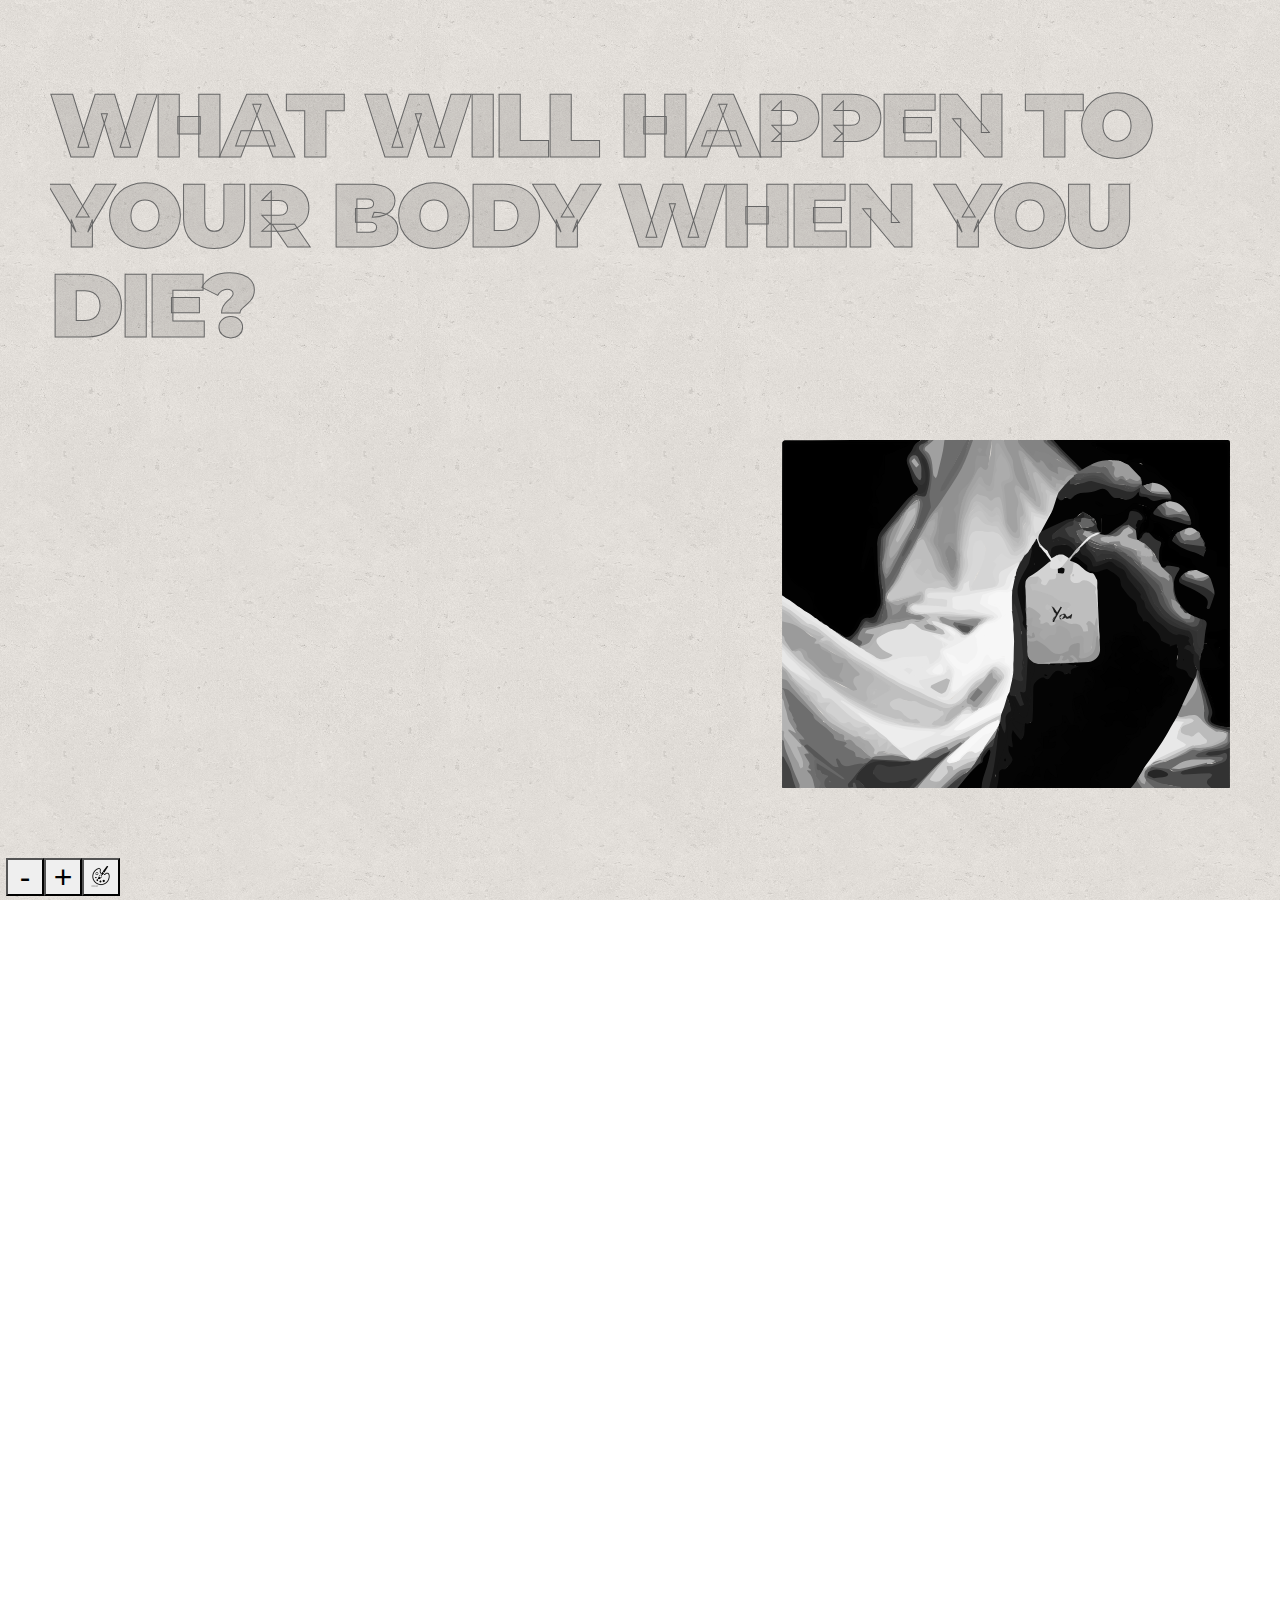
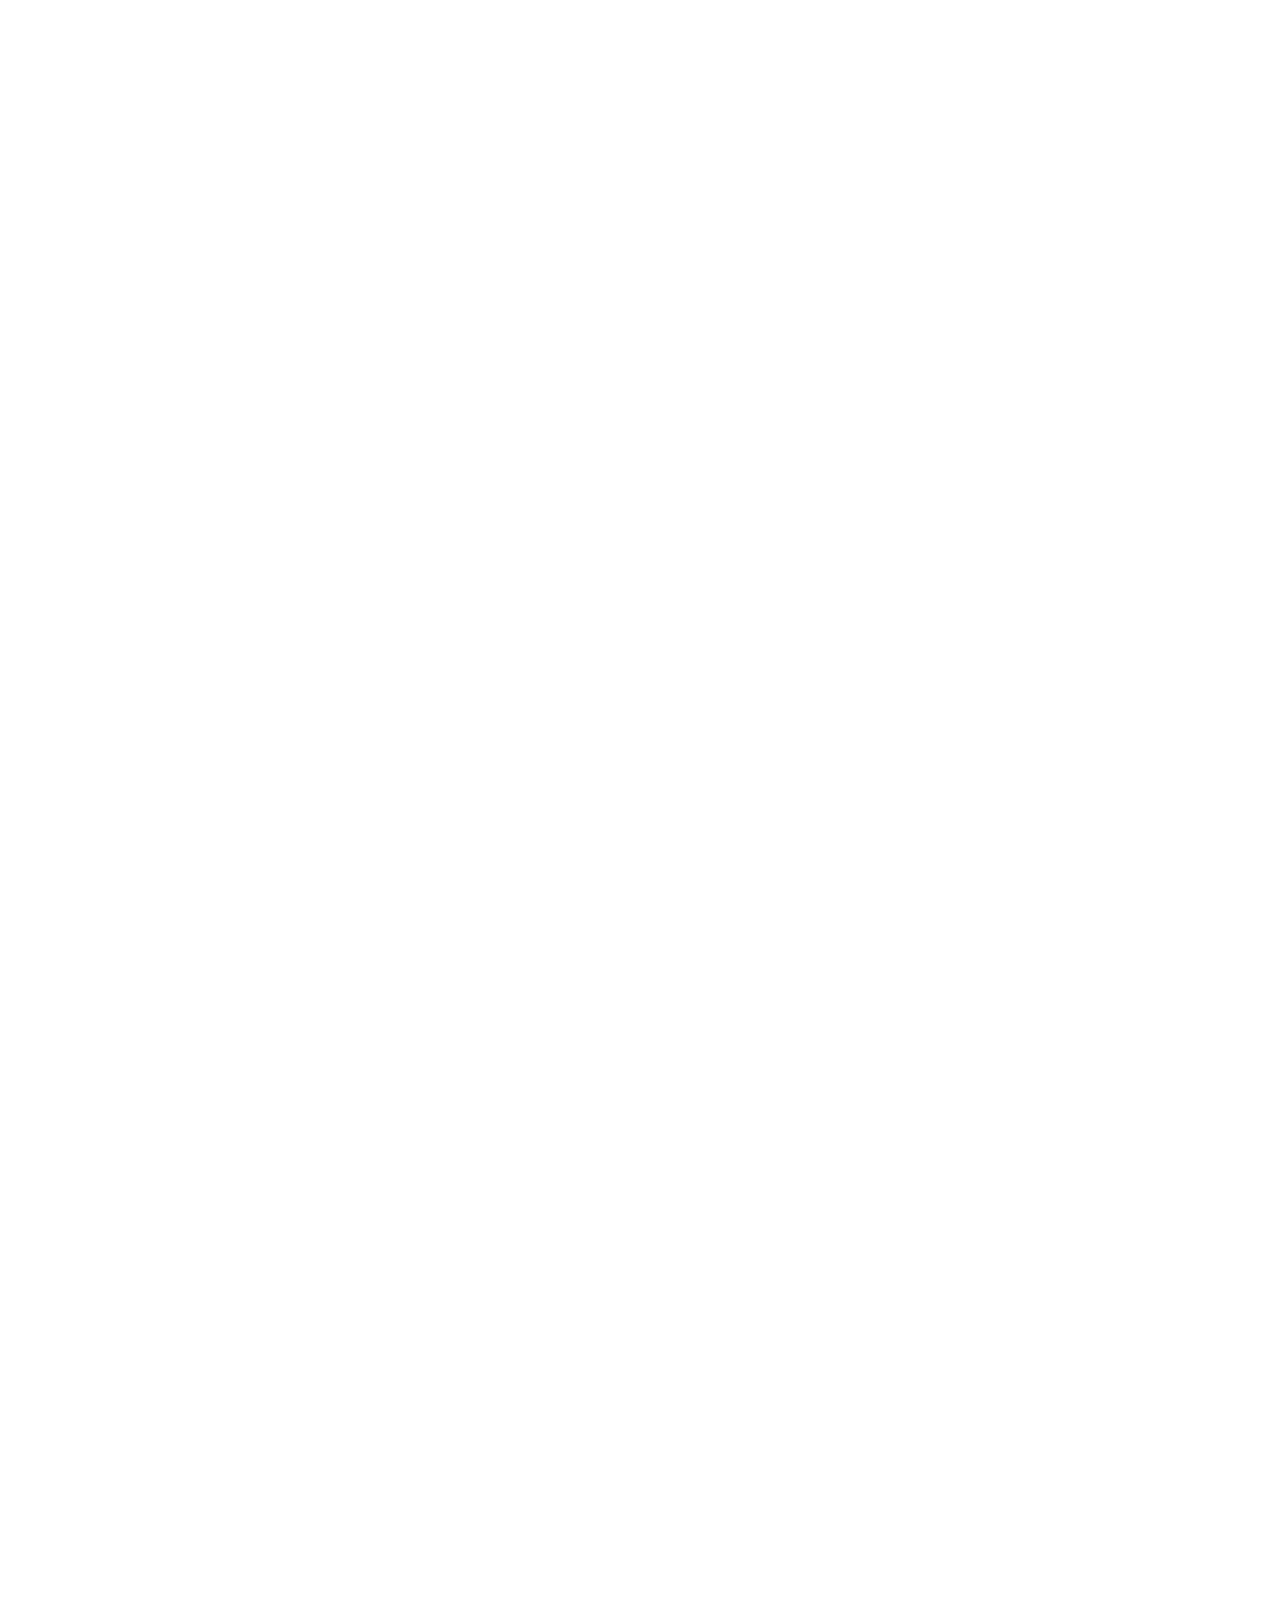
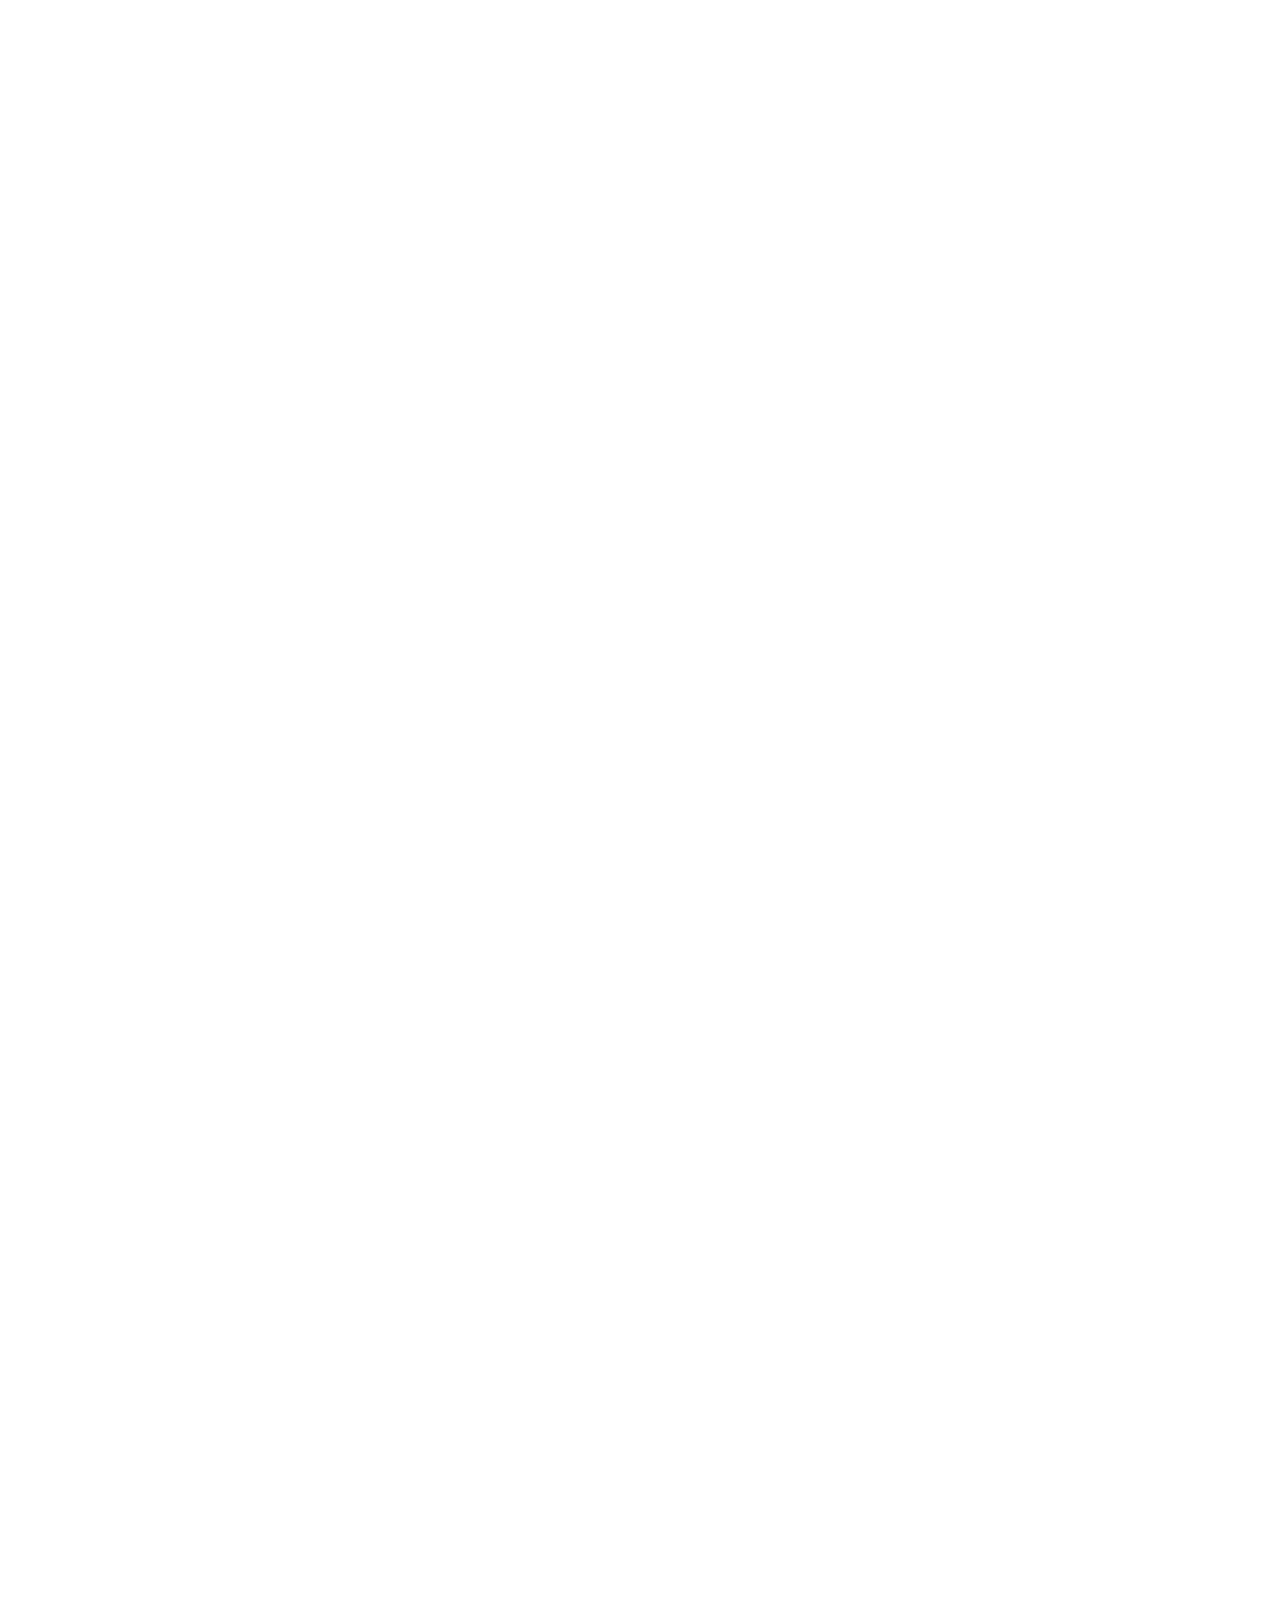
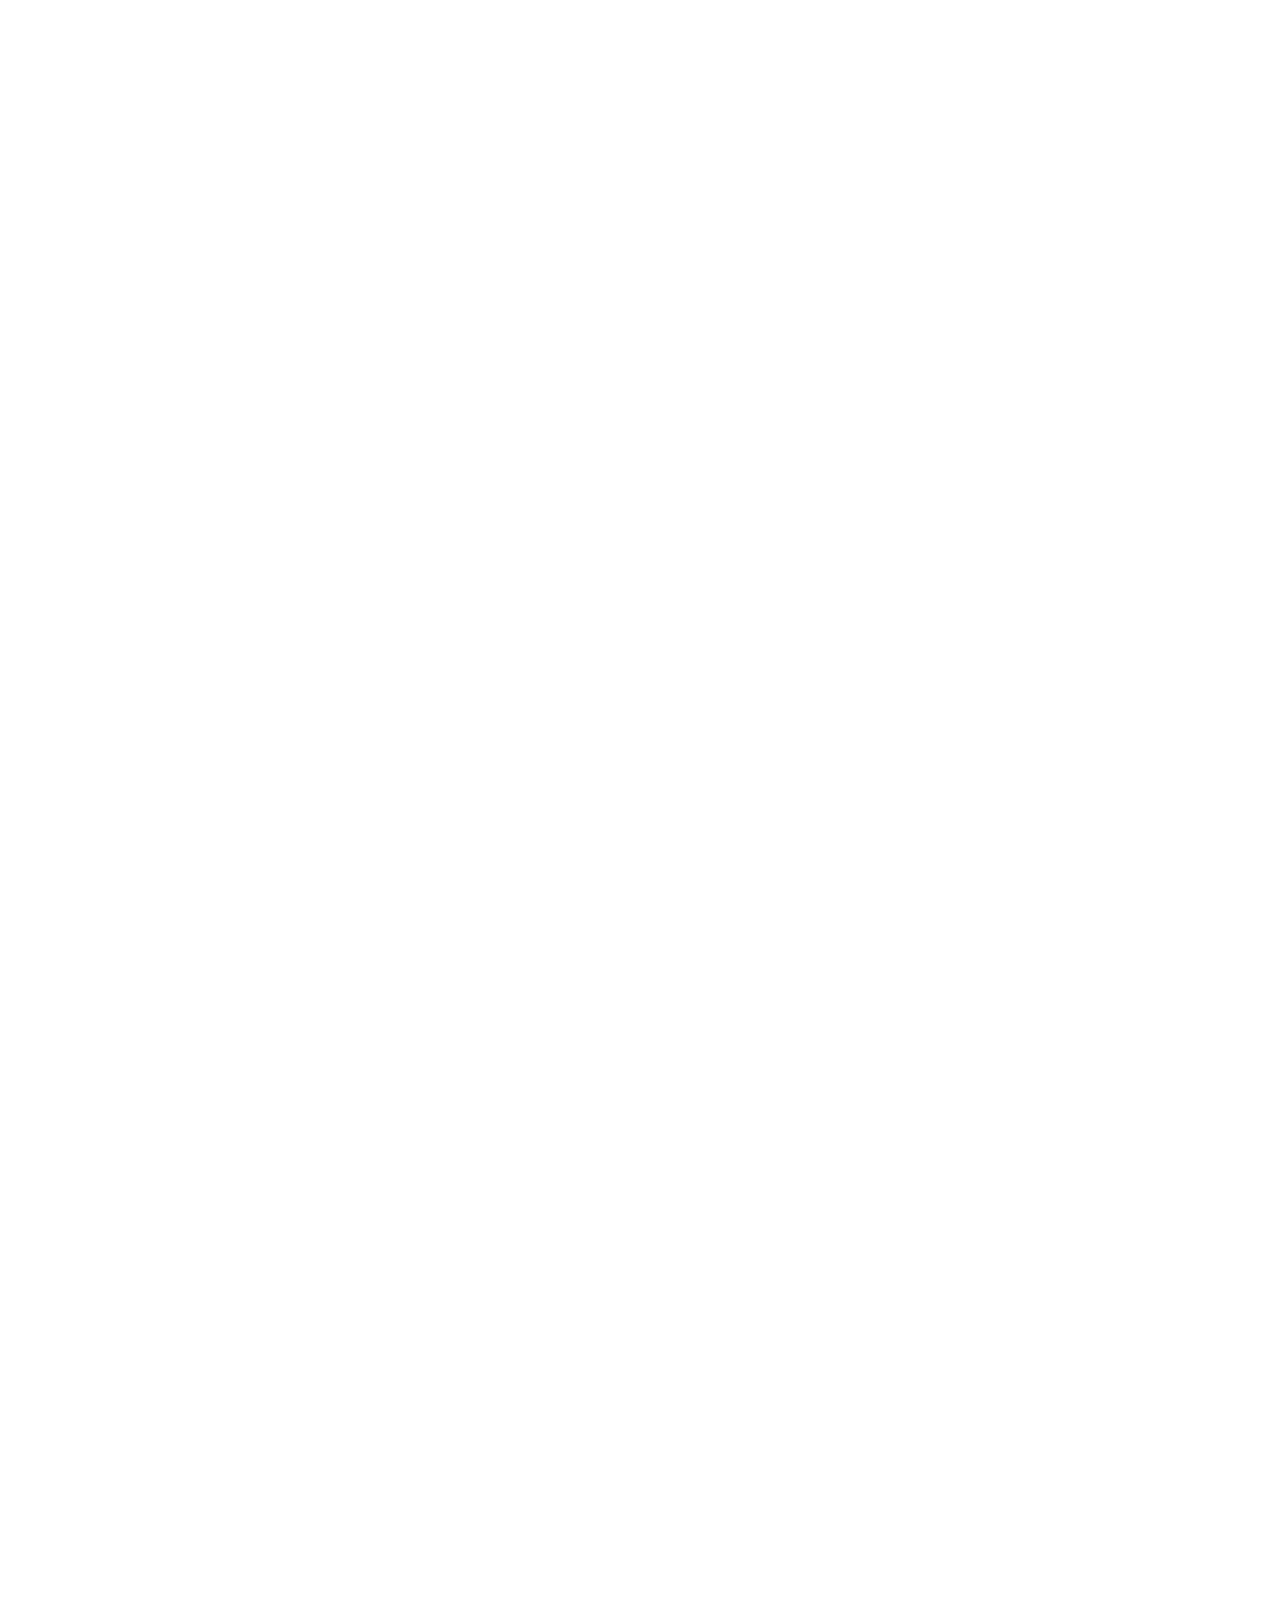
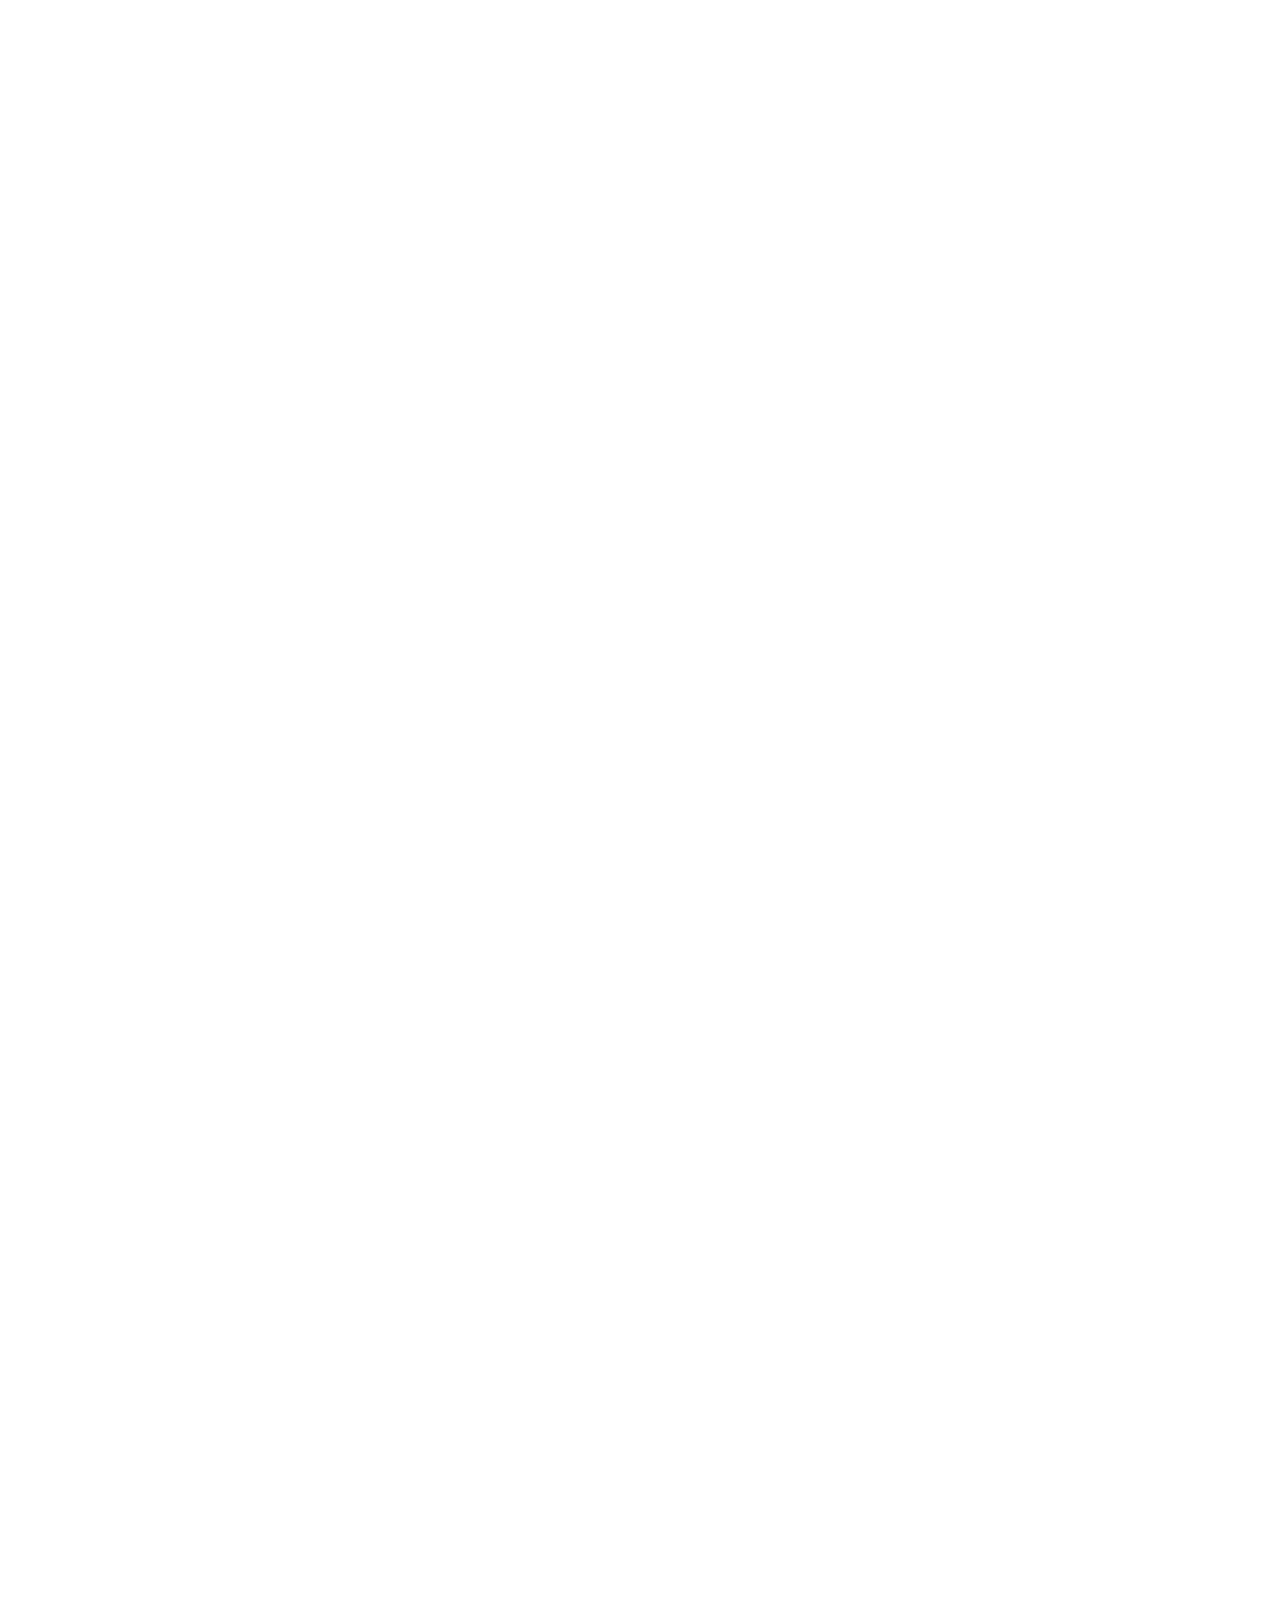
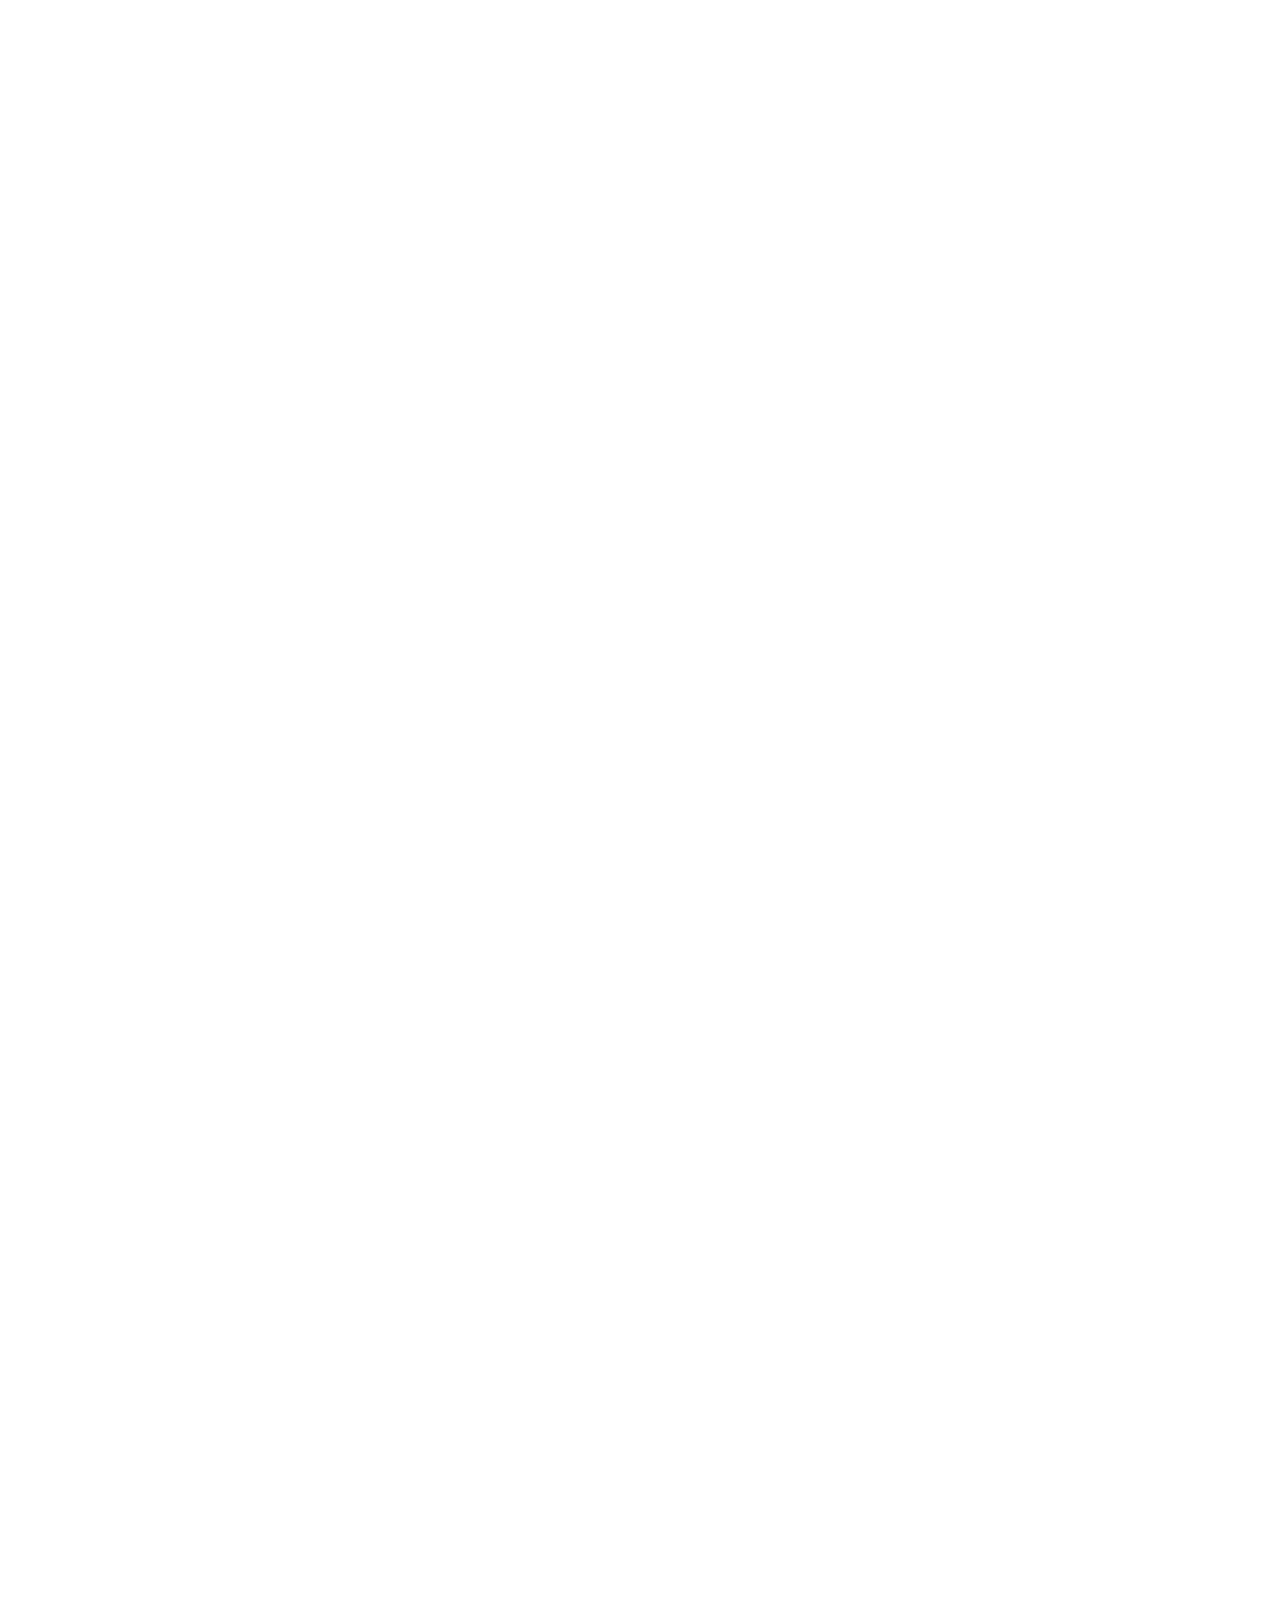
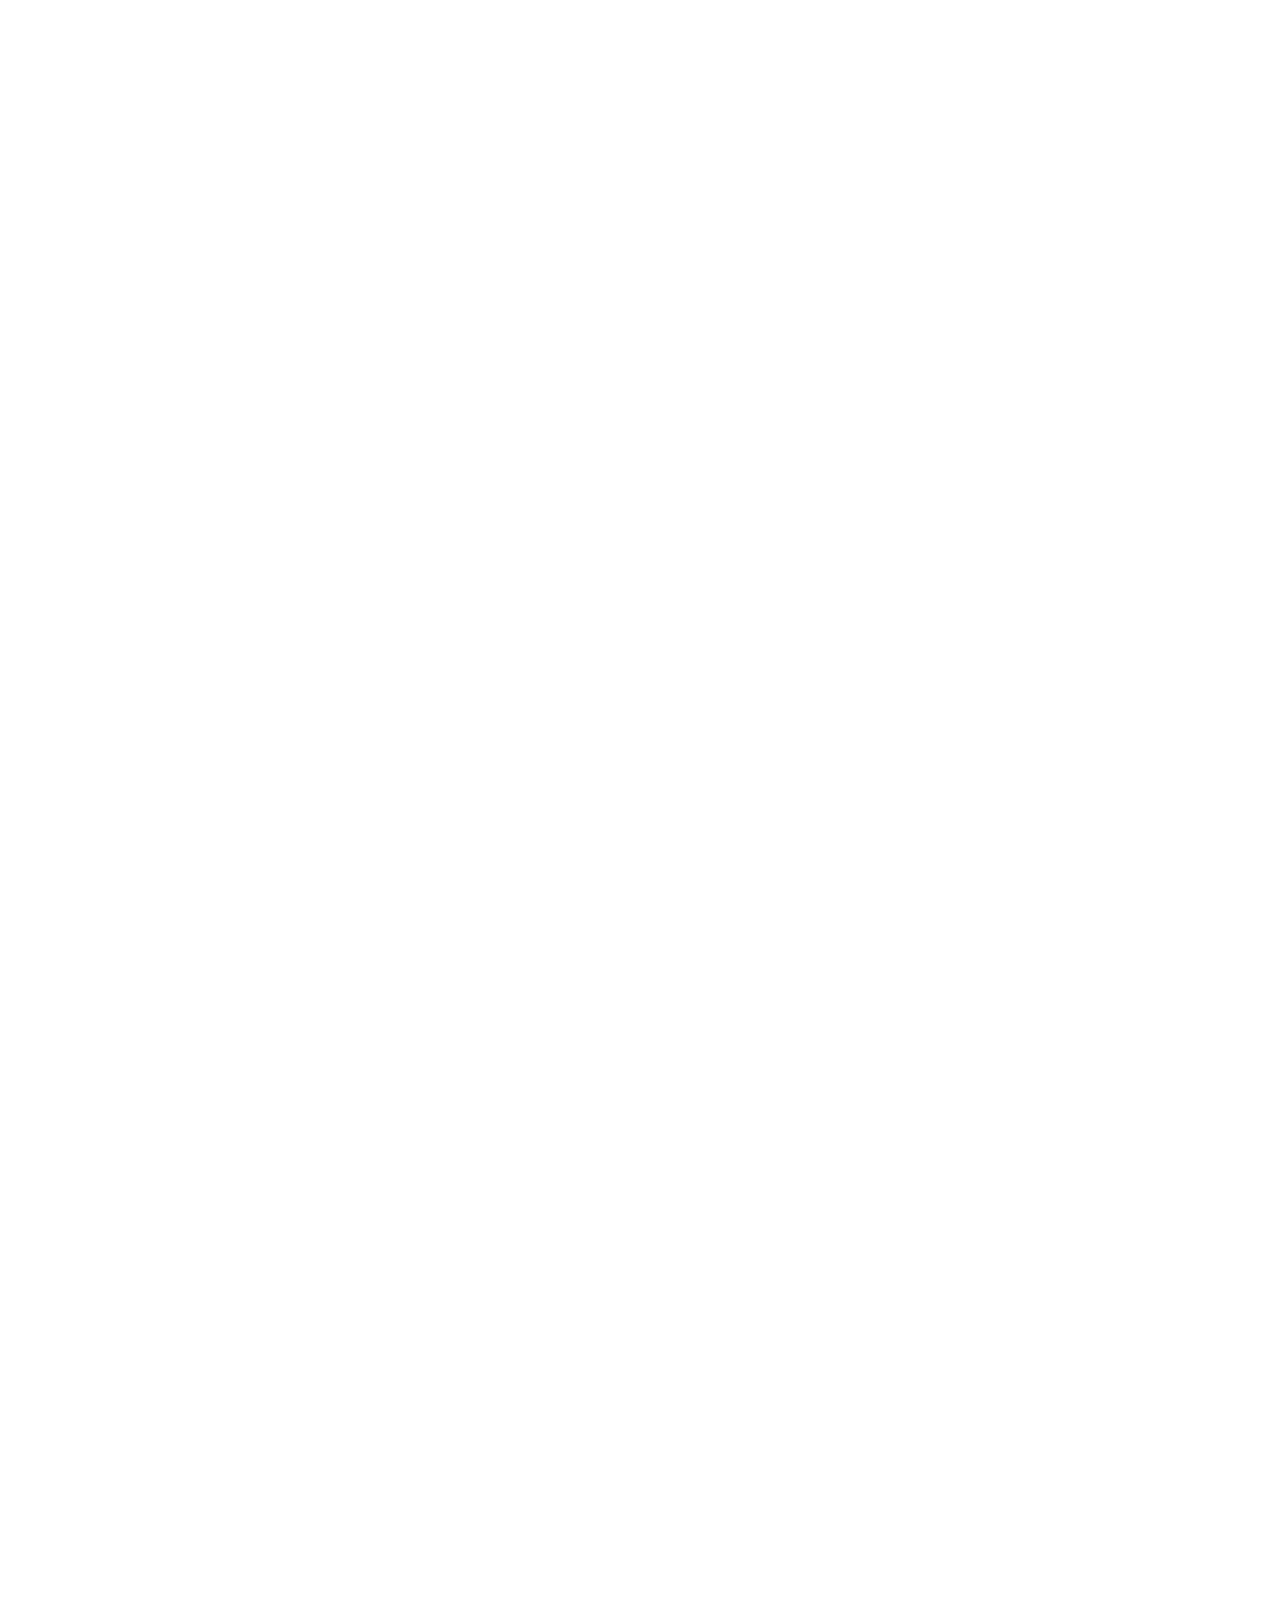
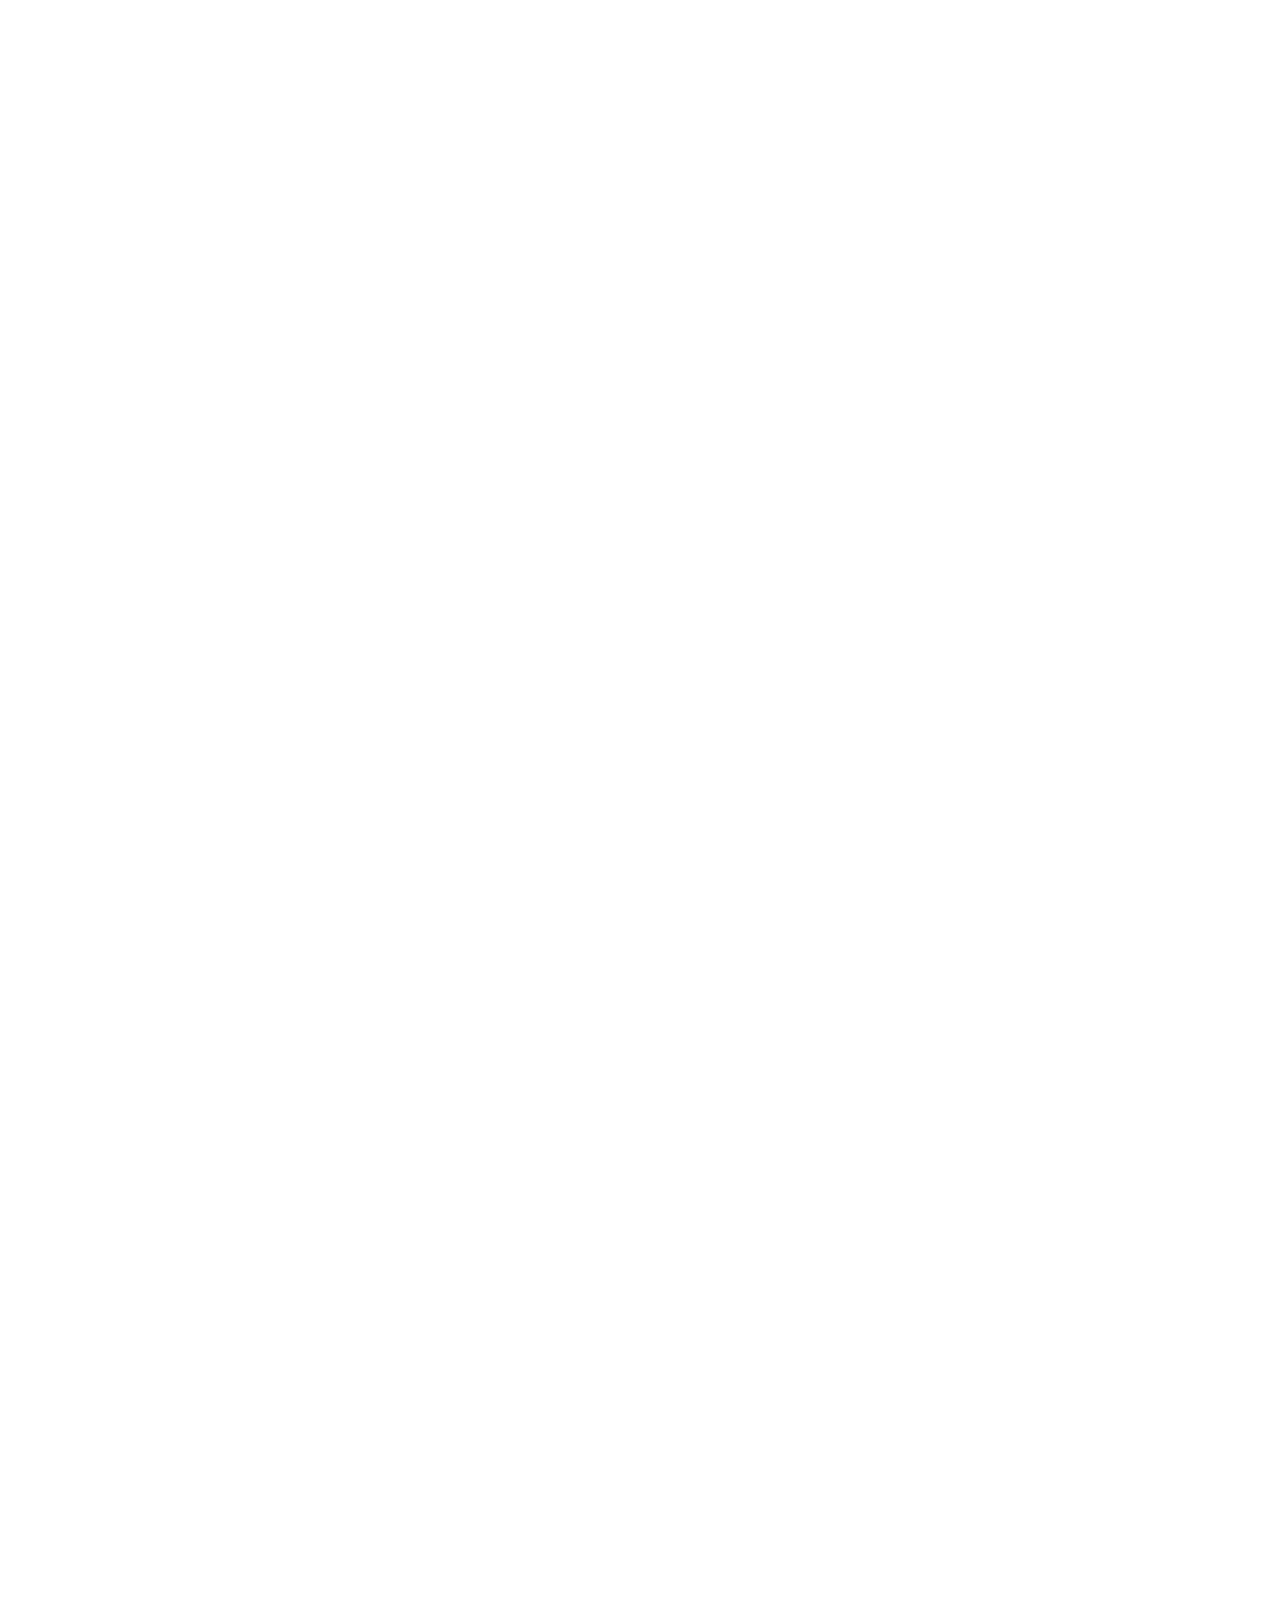
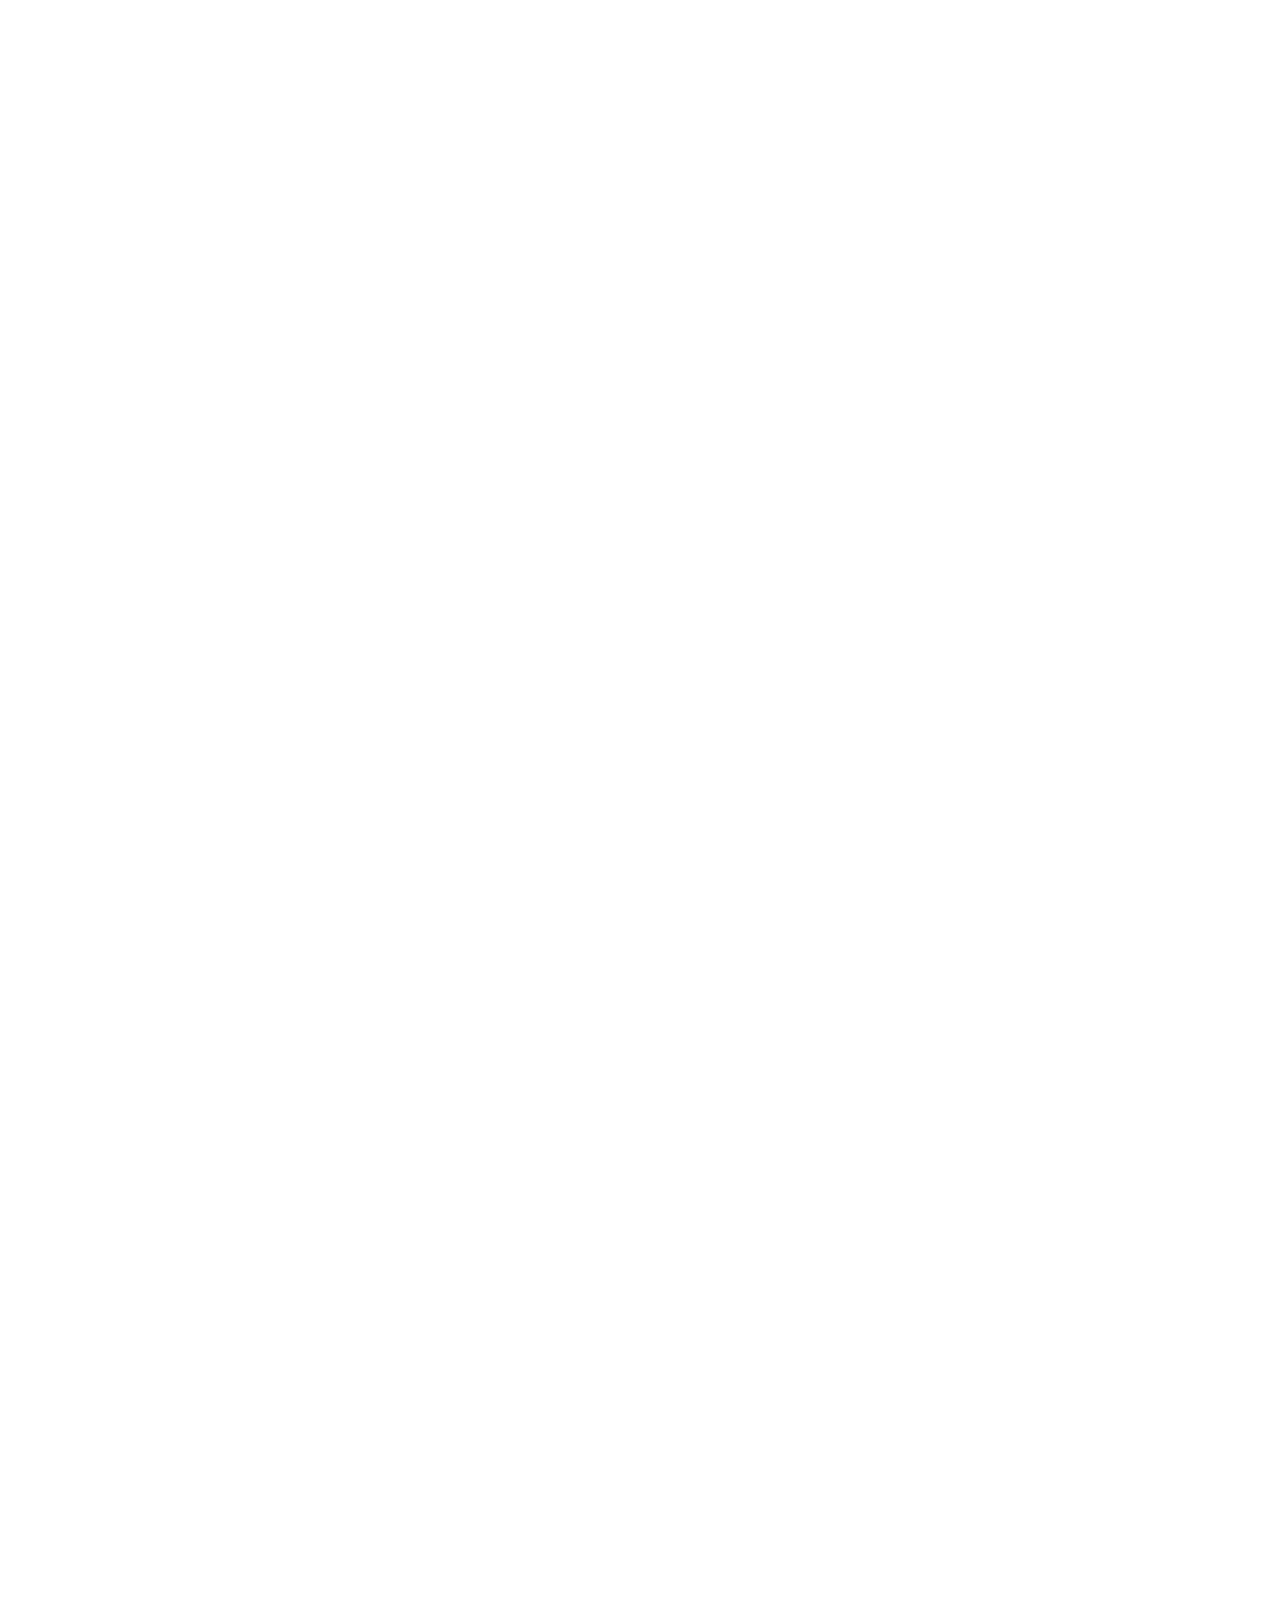
==== commit 910dc8b2: "moved 'mortal agency' to about page" ====
--- a/index.html
+++ b/index.html
@@ -199,11 +199,7 @@
 <section id="results" class="section fp-auto-height-responsive">
   <p id="ifelse">Hey, you didn't answer any questions! <br />Very well, scroll down.</p>
   </section>  
-
-  <section class="section fp-auto-height-responsive">
-<p class="q">What is 'mortal agency?'</p>
-<p id='mortala' class="a">According to <a href="https://en.wikipedia.org/wiki/Agency_(sociology)">Wikipedia</a>, <em>agency</em> is 'the capacity of individuals to have the power and resources to fulfill their potential.' Thus <em>mortal agency</em> is controlling the outcome of your death: the financial and environmental factors to consider, the amount of participation by family and friends, your personal religious considerations, determining a location. It's a lot to think about, but if you don't, someone else will have to - and you may not like the outcome.  </p>
-  </section>       
+     
 <section id="why" class="section fp-auto-height-responsive">
 
   <p class="q" id="whyQ">
@@ -414,6 +410,7 @@
   </p>
 
   <ul id="bottomNav">
+
     <a class="detect" id="burial" href="traditional/index.html"> <li>Standard <br> Burial</li></a>
     <a class="detect" id="cremation" href="cremation/index.html"> <li>Cremation</li></a>
     <a class="detect" id="green" href="green/index.html"> <li>Green <br> Burial</li></a>
--- a/css/style.css
+++ b/css/style.css
@@ -617,14 +617,12 @@
 	text-align: center;
 }
 
-#home {
-/*	width: 31%;*/
+/* #home {
     width: 0;
 	background: rgba(128, 0, 0, 0.15);	
     text-align: center;
     border-radius: 4px;
 	color: black;
-/*	font-weight: 700;*/
 	border: 2px solid black;
     padding: 4px 28px;
     transform-origin: left;
@@ -639,7 +637,7 @@
     100% {
         width: 31%;
     }
-}
+} */
 
 #hospital {
 /*	width: 30%;*/
@@ -1028,14 +1026,15 @@
 #bottomNav {
 /*  padding-left: 0;*/
   list-style:none;
-  display: grid;
-    grid-gap: 3px;
-    grid-template-columns: repeat(6, 10vw);
-    grid-template-rows: 100%;
+  display: flex;
+   
   /*    border: 1px solid purple;*/
-  justify-content: space-around;
-}
-
+  justify-content: center;
+  align-items: center;;
+}
+#bottomNav a, #bottomNav li {
+  width: 120px;
+}
 #bottomNav li {
 /*      flex: 1 1 ,100px;*/
   /*    overflow: hidden;*/
@@ -1066,7 +1065,7 @@
 #bottomNav a {
   color: black;
   text-decoration: none;
-
+width: 100%;
 }
 
 .warning {
@@ -1084,20 +1083,19 @@
   #bottomNav {
       justify-content: center;
       font-size: 0.8em;
-      grid-template-columns: 45vw 45vw;
-      grid-template-rows: repeat(3, auto);
-/*        flex-direction: column;*/
-      max-width: 25vw;
+
+       flex-direction: column;
+      /* max-width: 25vw; */
        margin: 0 auto;
        padding-left: 0;
   }
   #bottomNav li {
       /* border-bottom: 1px solid #333; */
-      max-width: 25vw;
+      /* max-width: 25vw; */
       margin: 0 auto;
   }
   .warning {
-    padding-top:120px;
+    padding-top:20px;
   }
 }
 
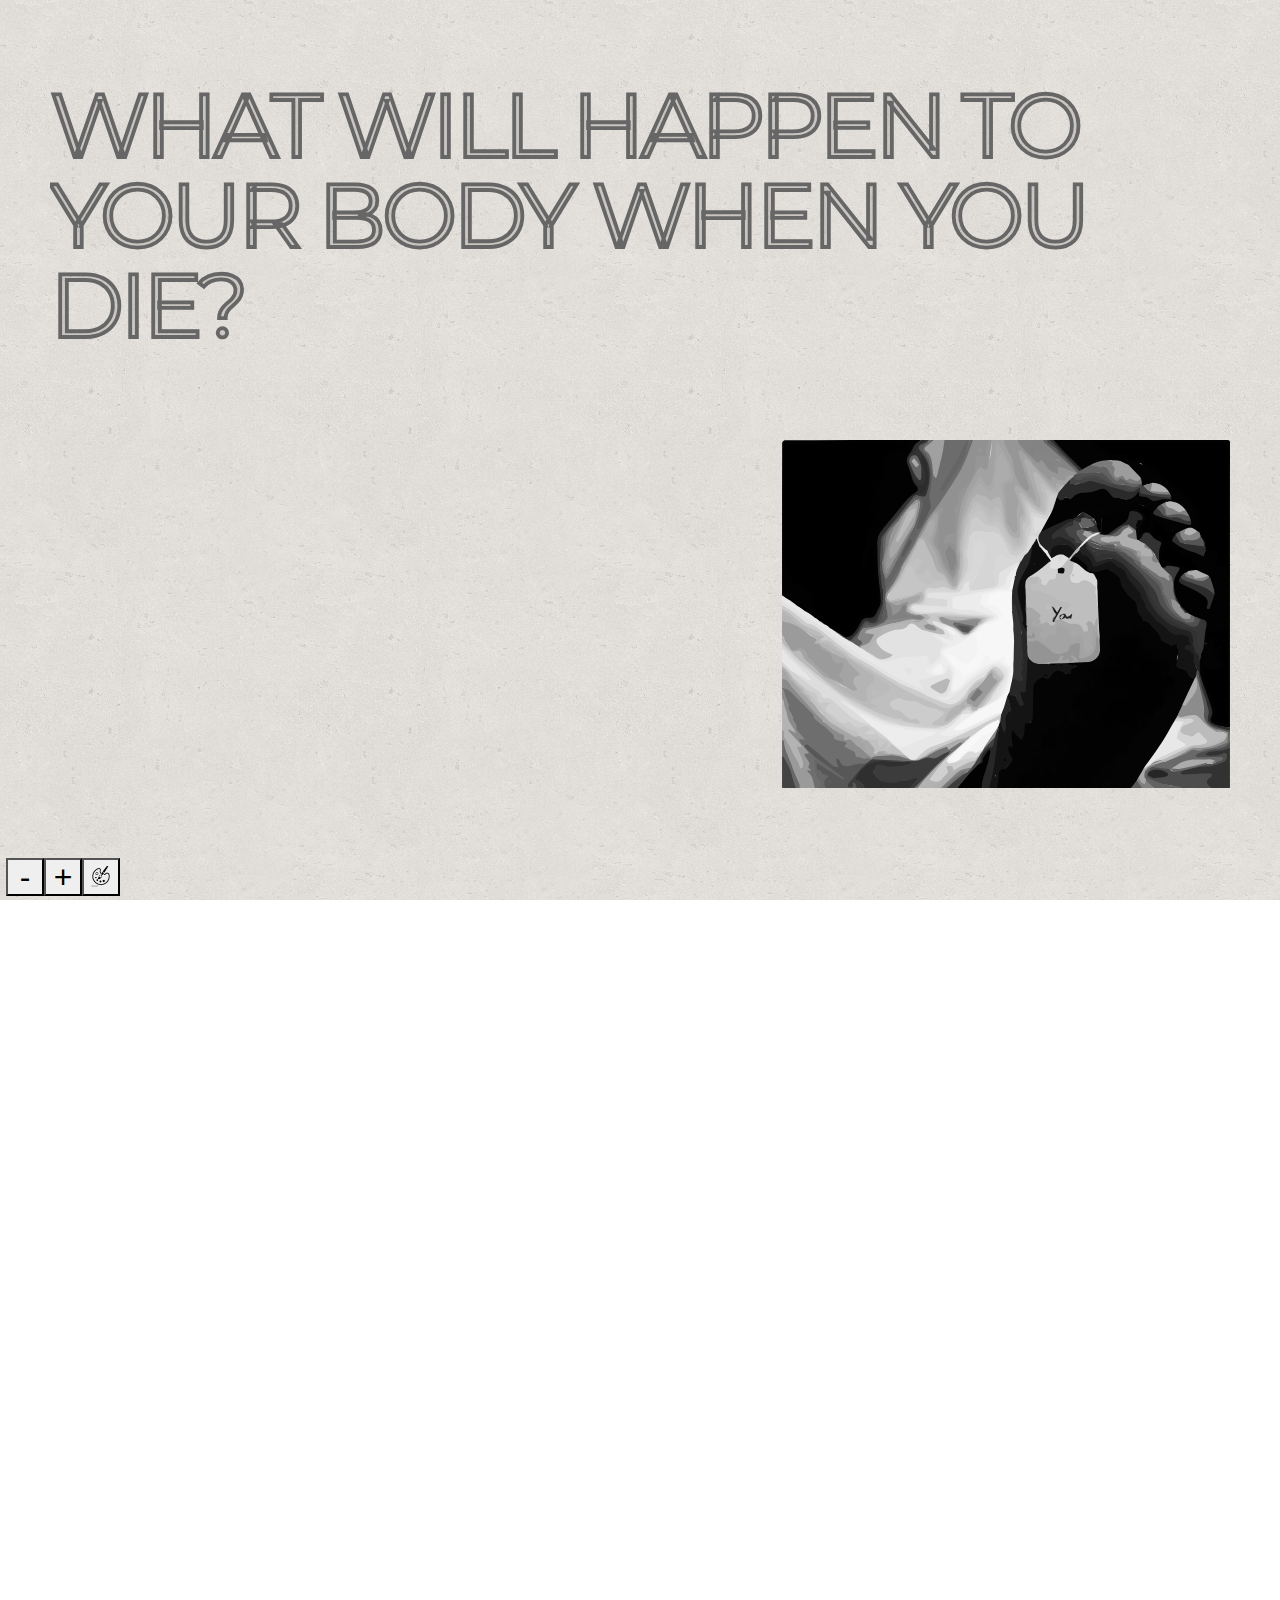
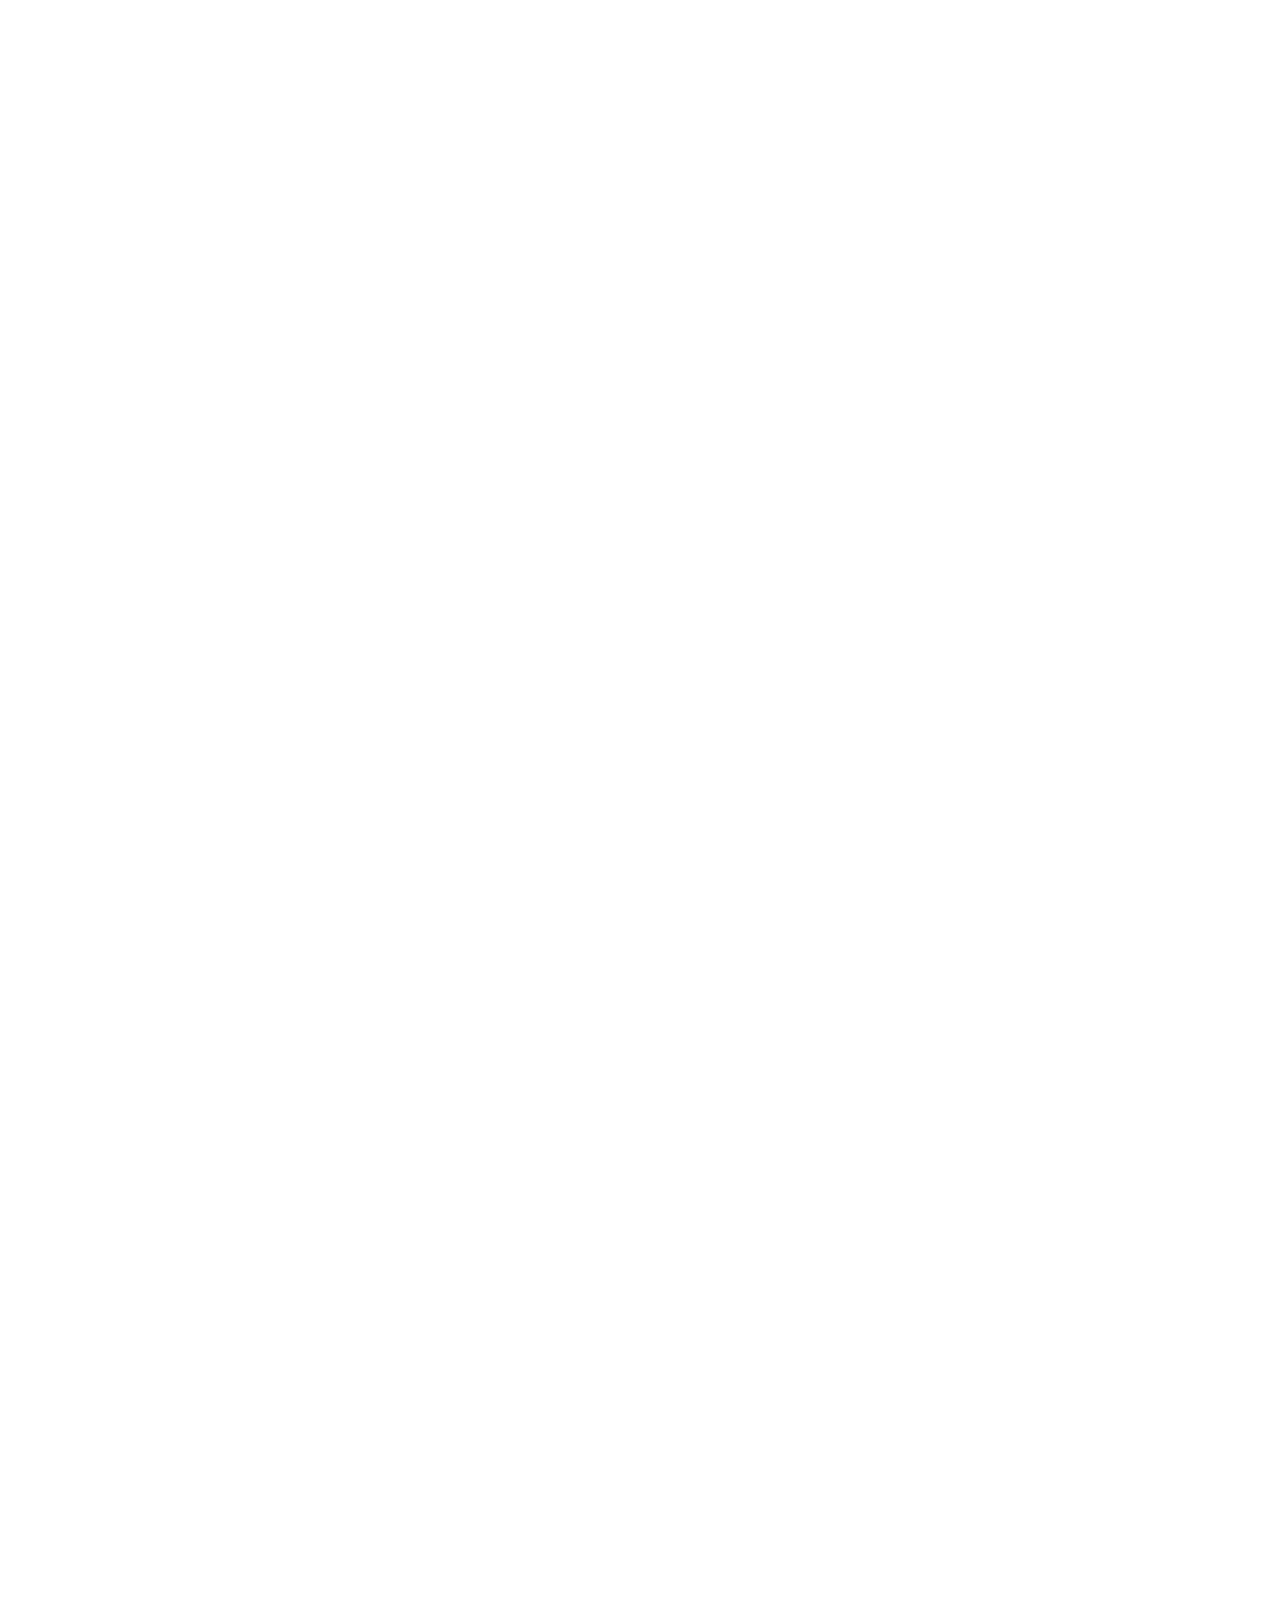
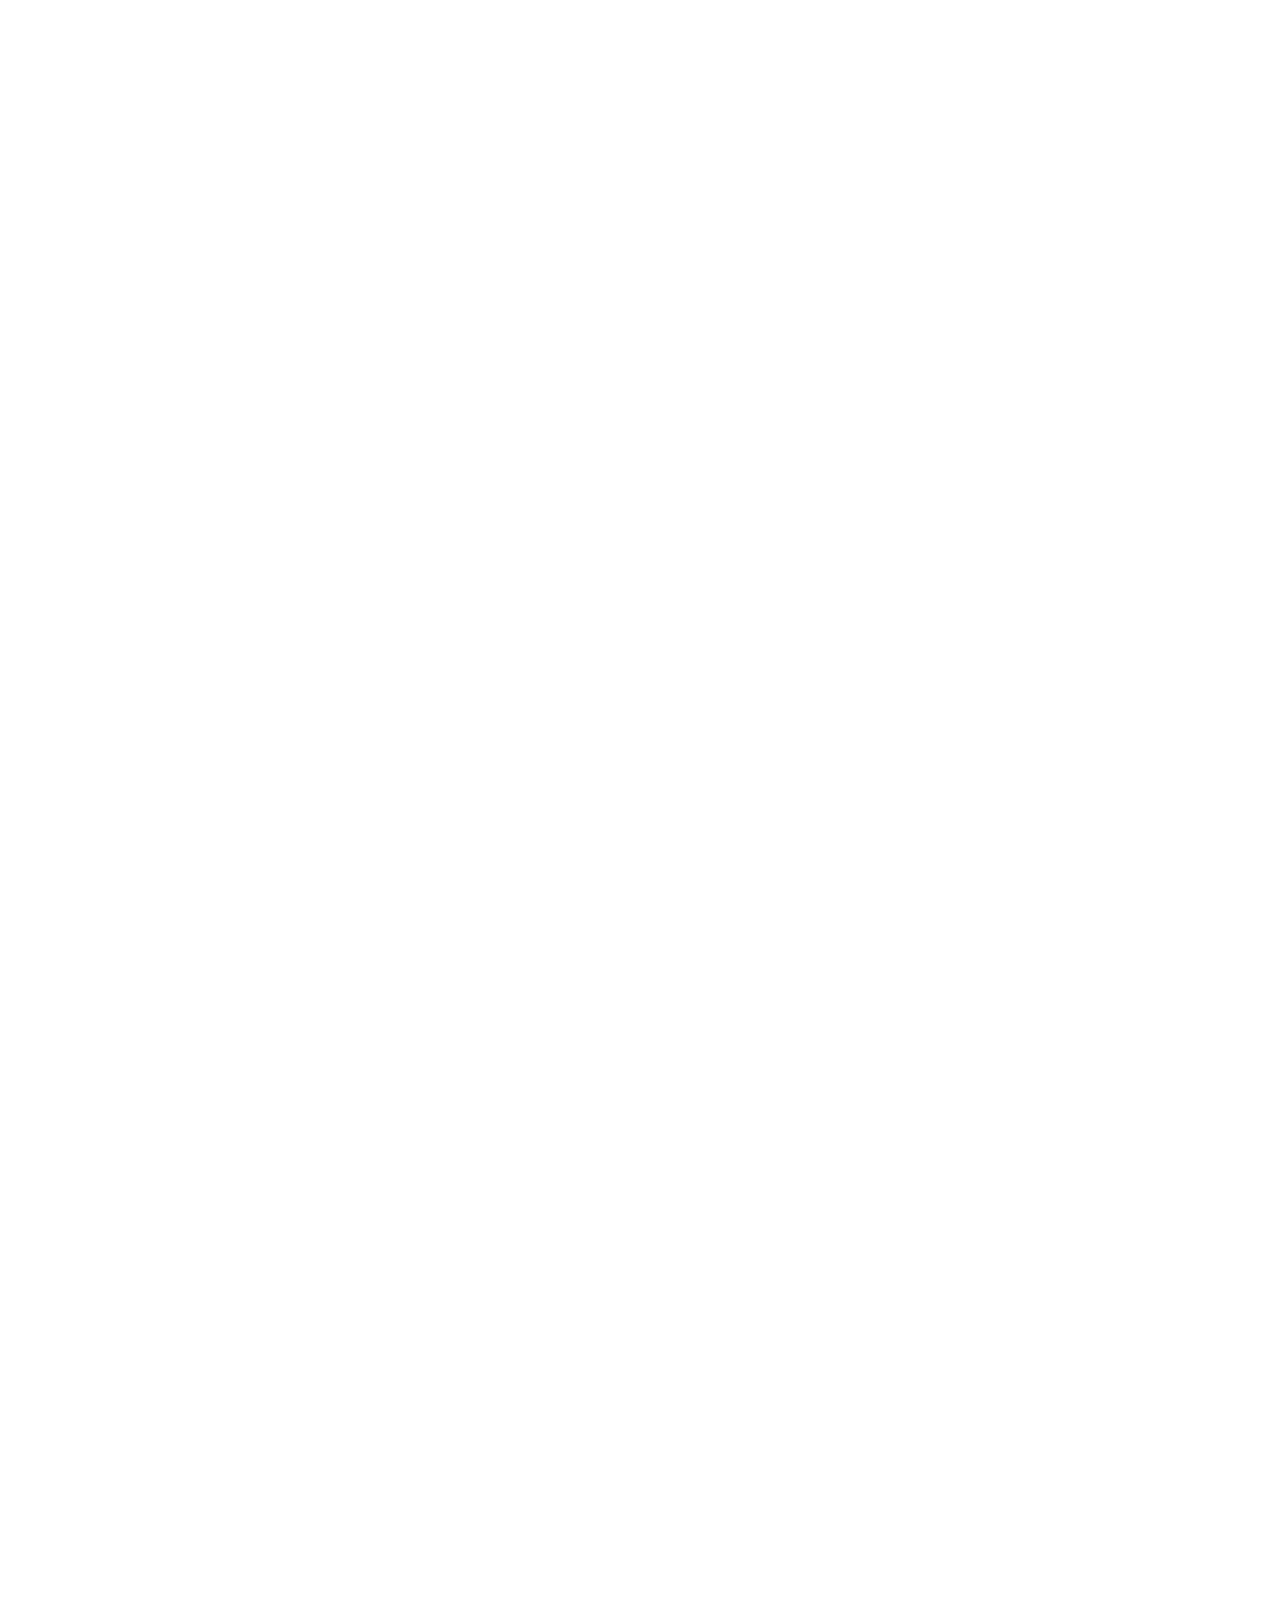
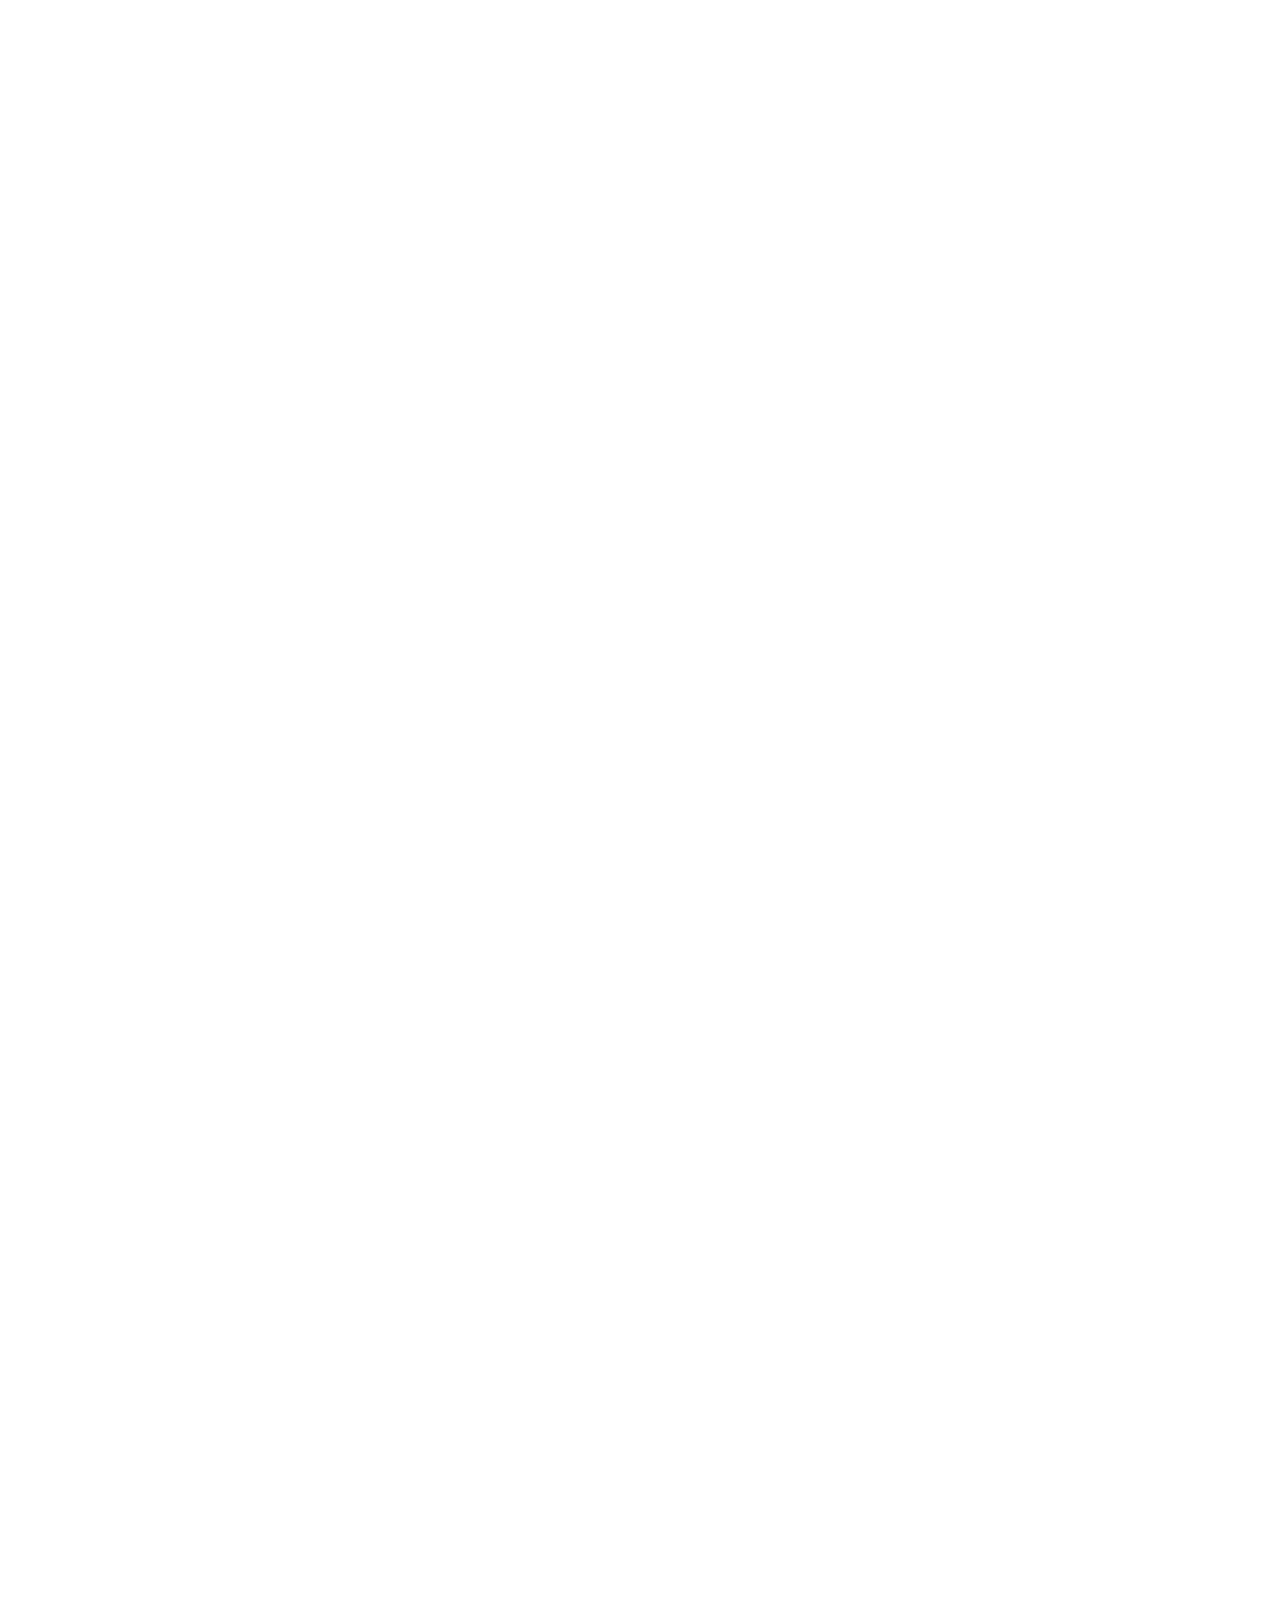
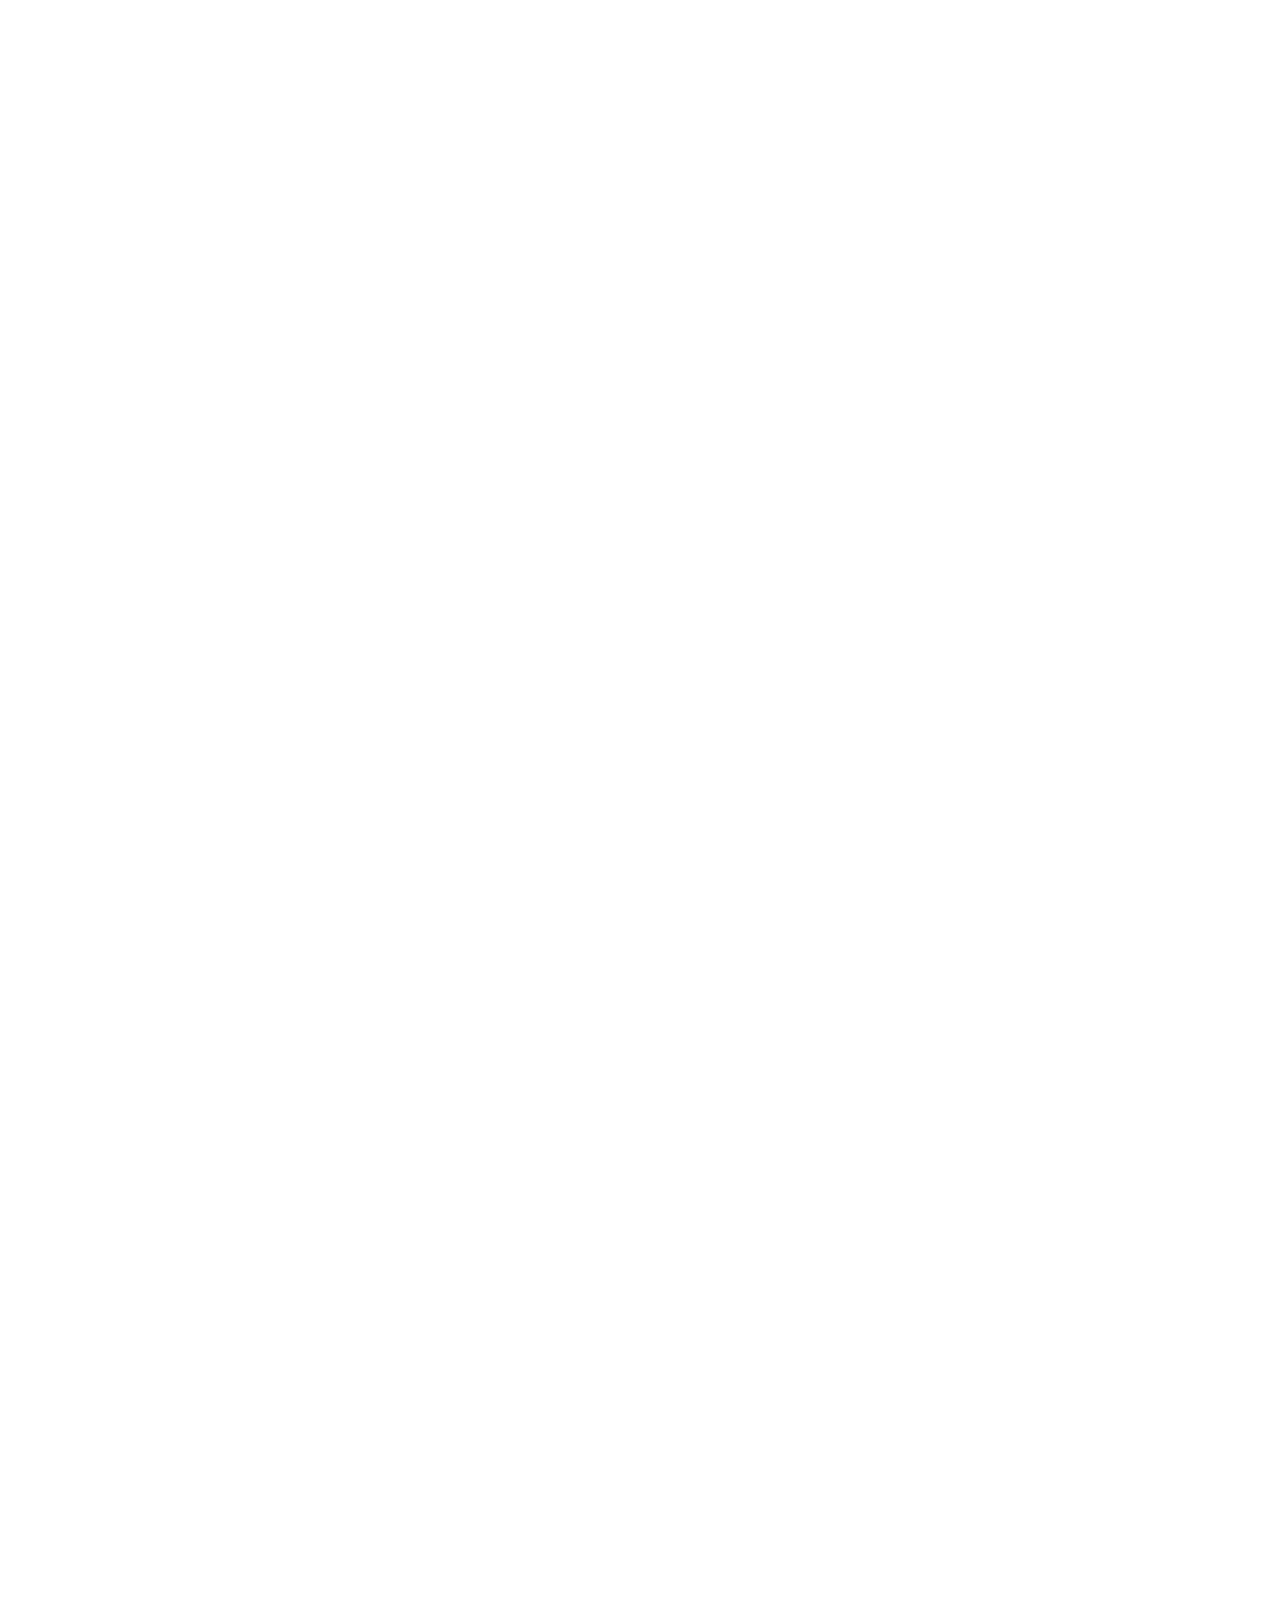
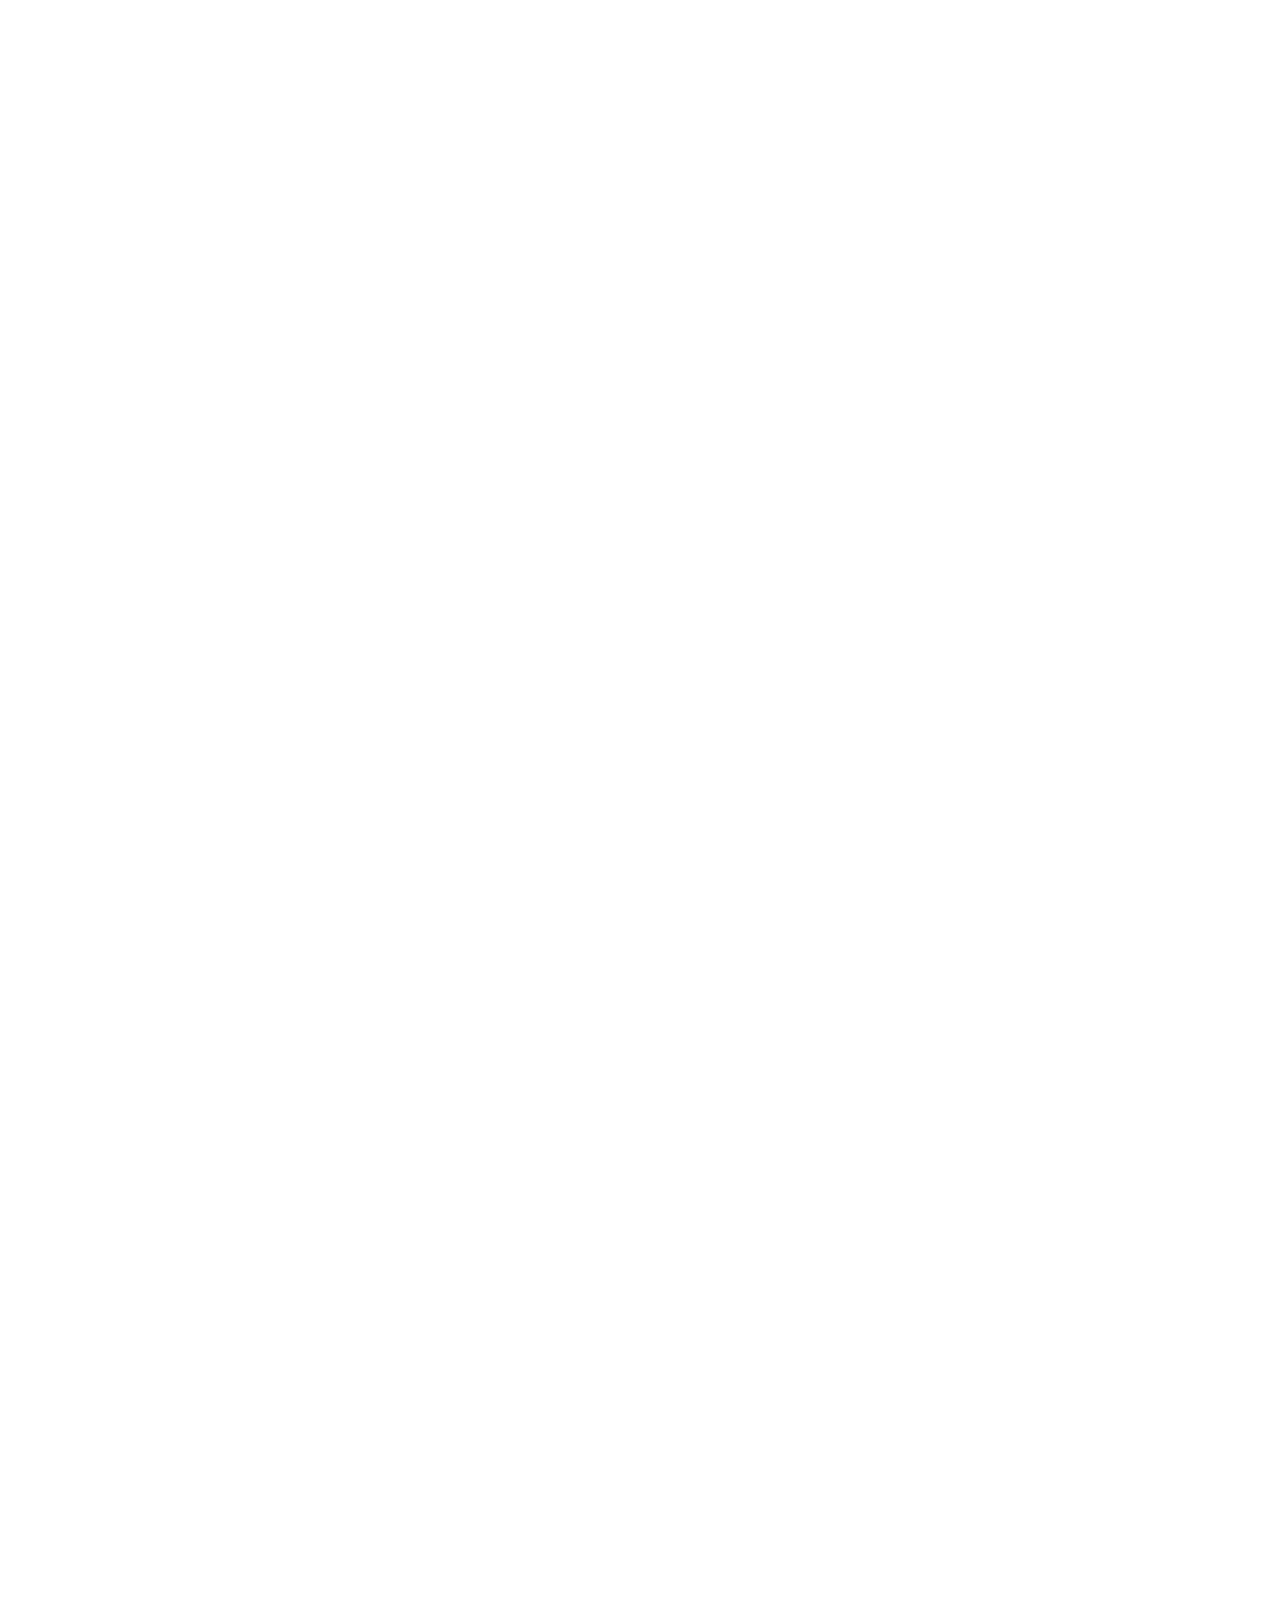
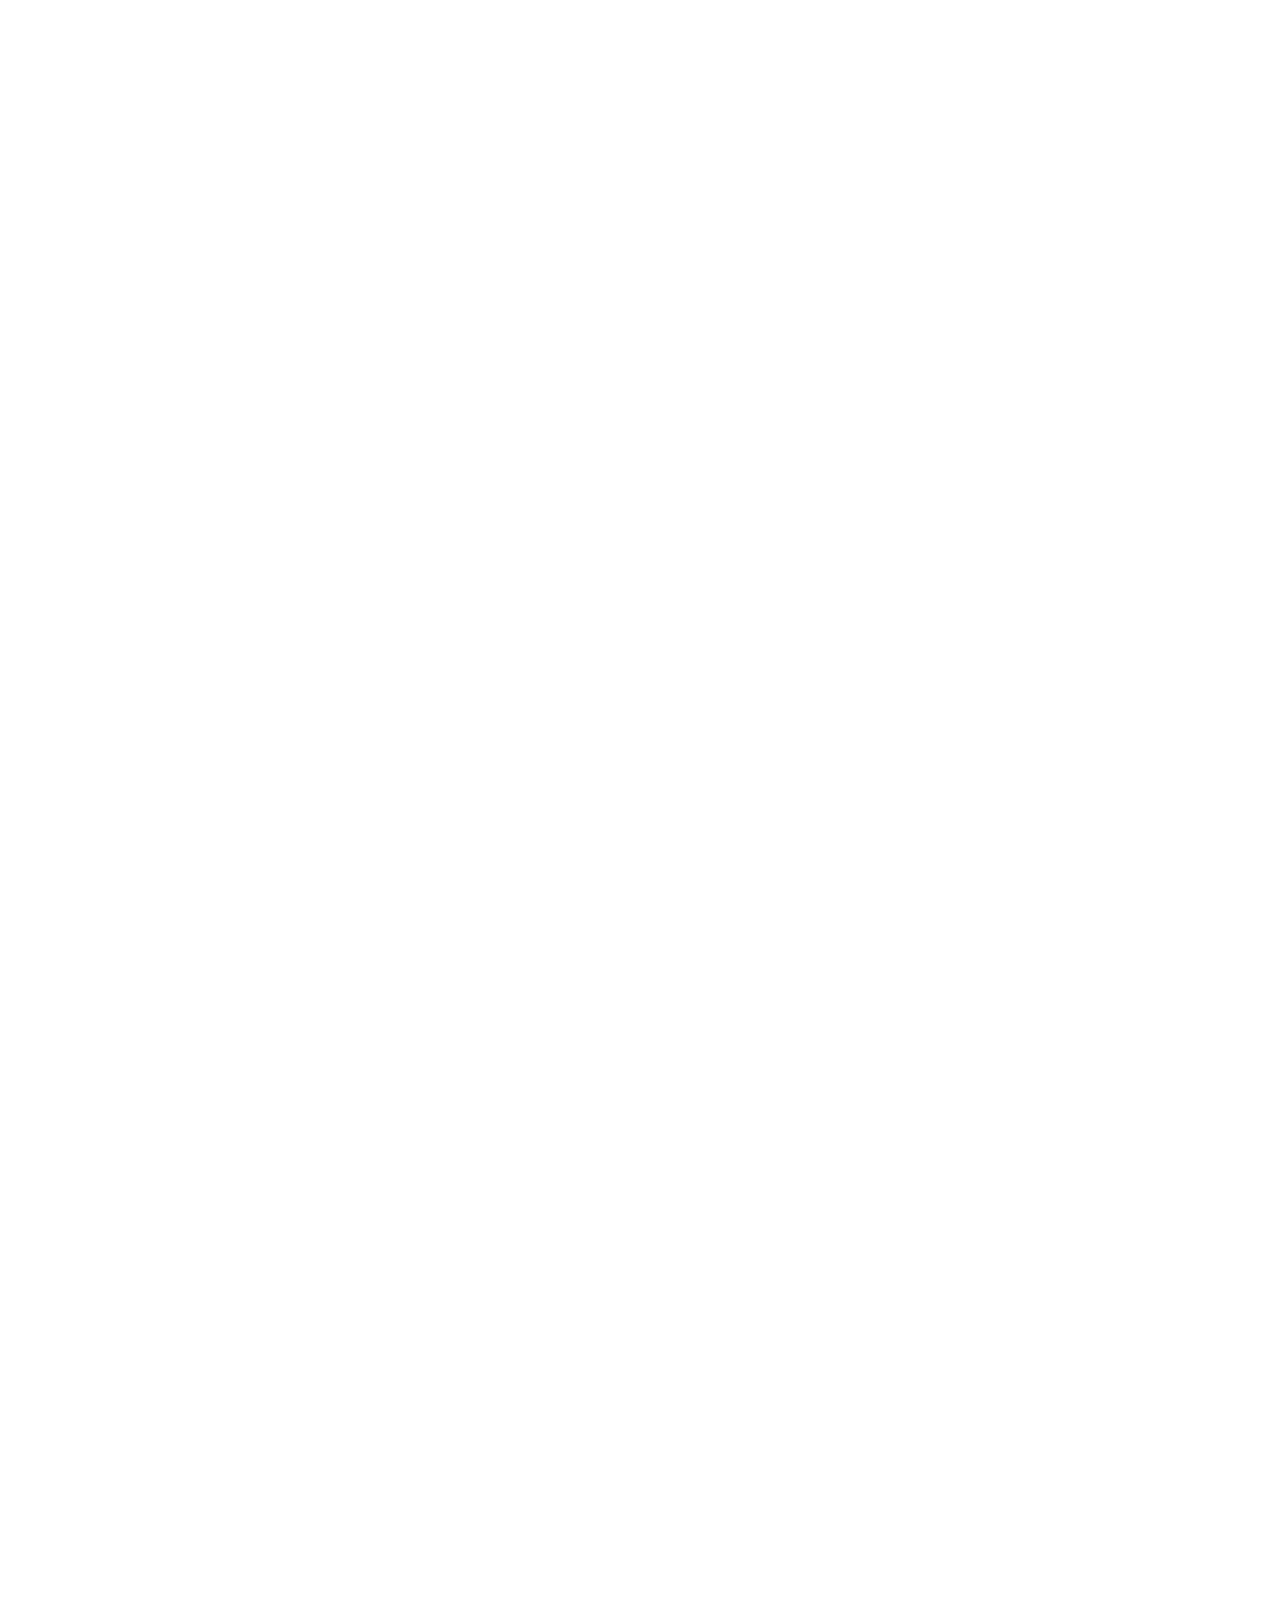
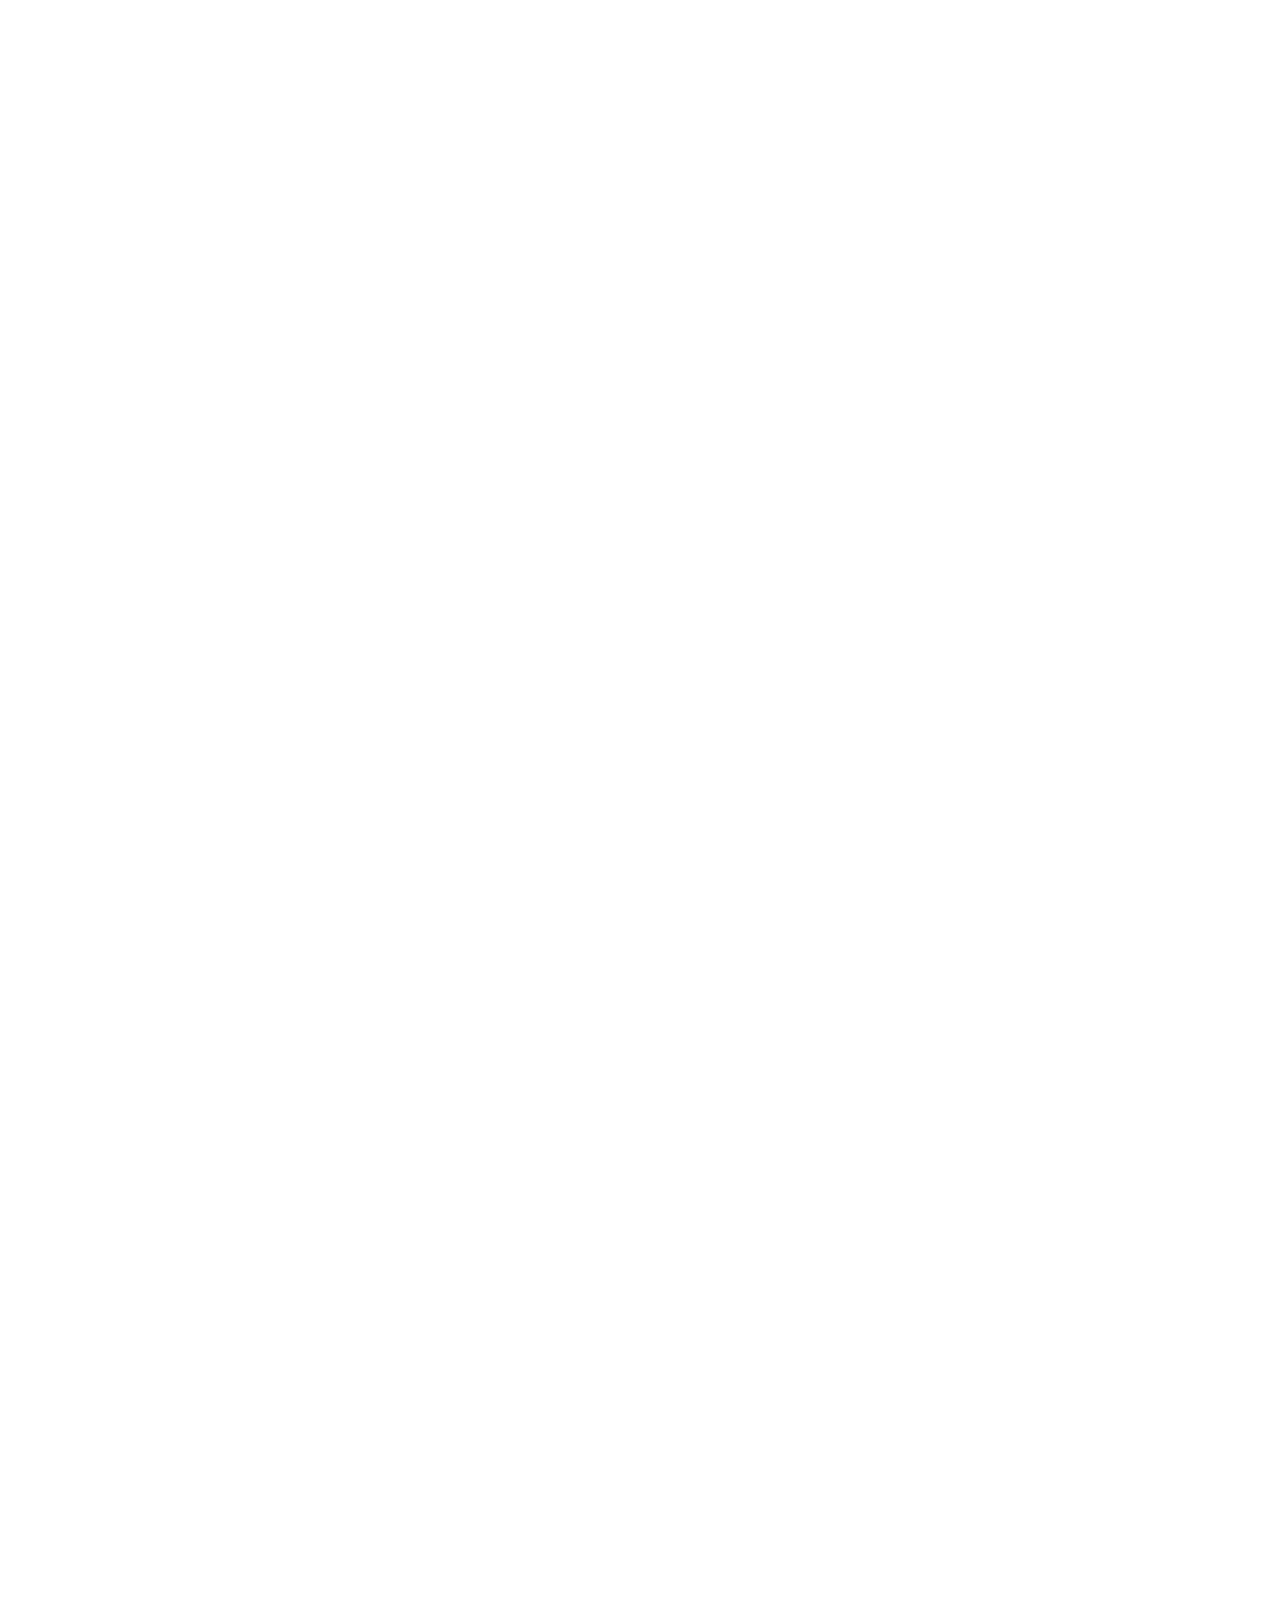
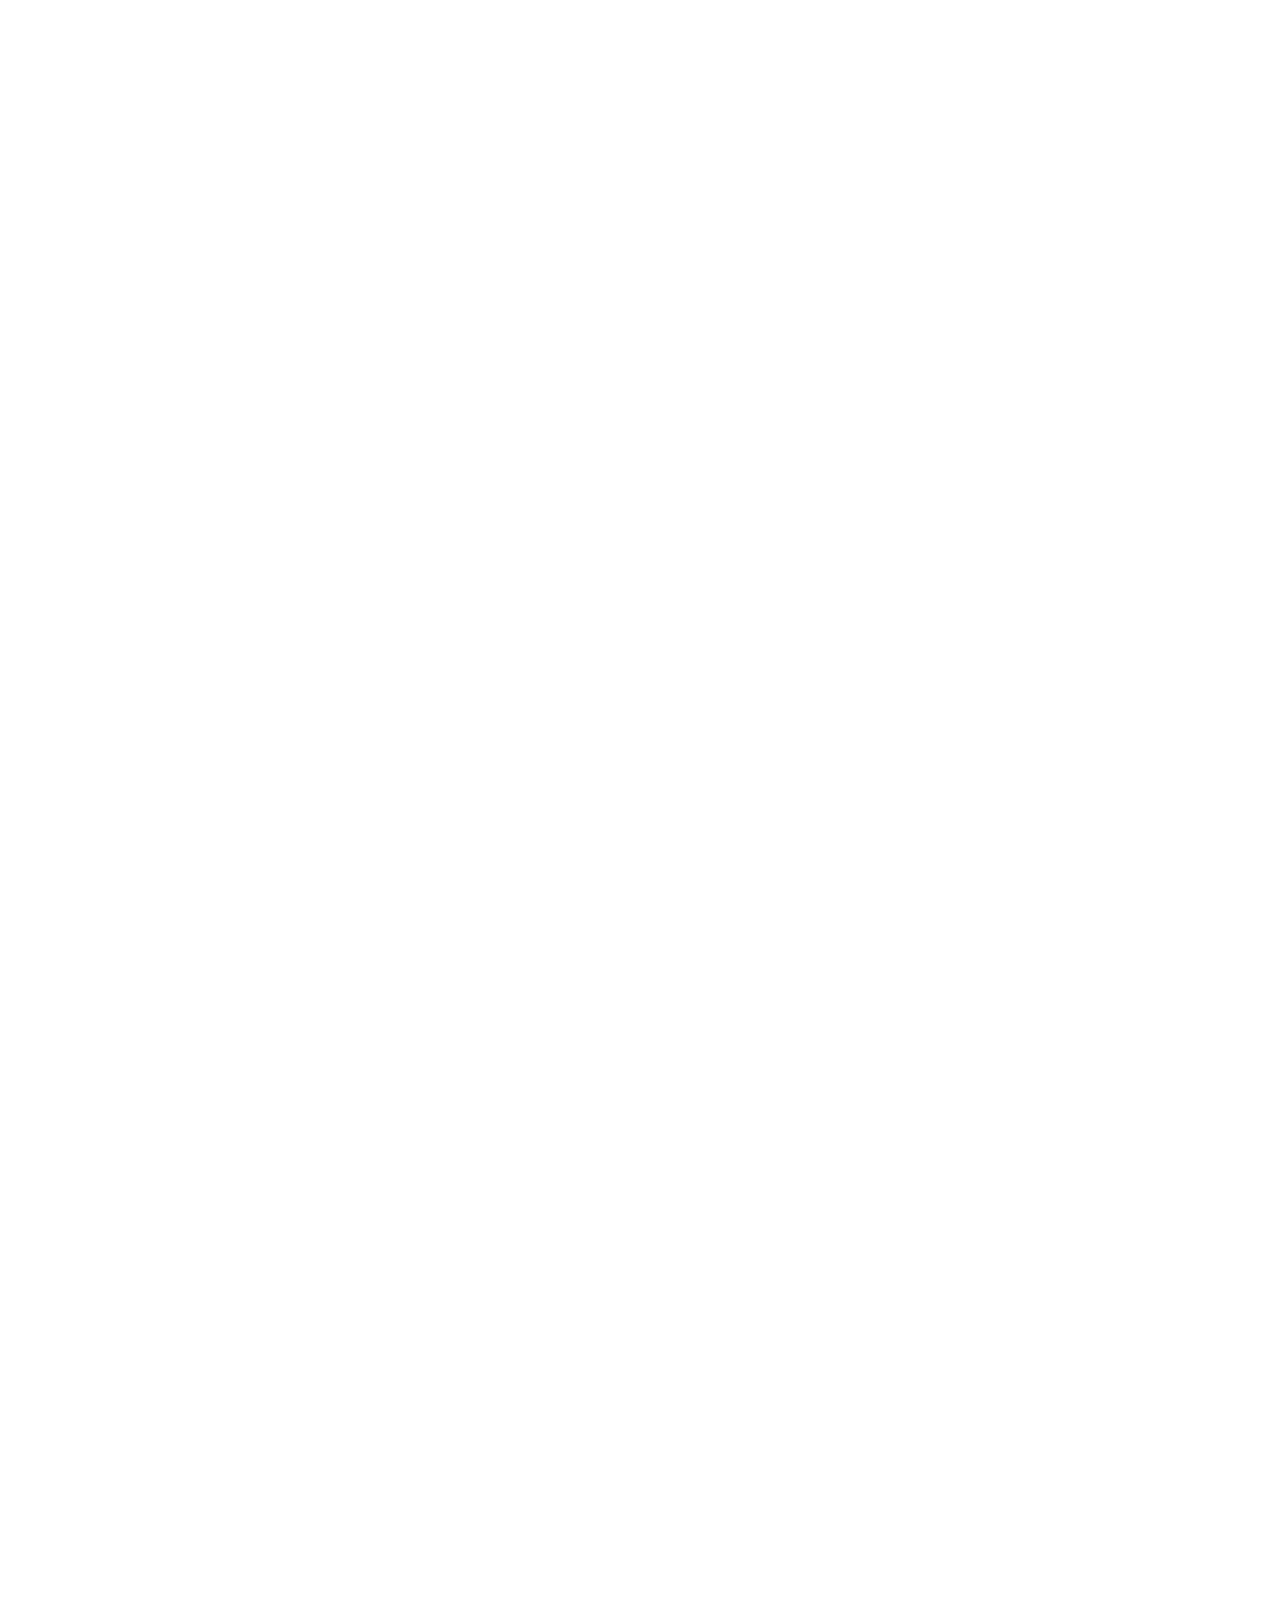
==== commit f9fc8f5e: "moved google fonts to server to prevent trackers" ====
--- a/index.html
+++ b/index.html
@@ -6,9 +6,6 @@
   <meta name="viewport" content="width=device-width, initial-scale=1">
 
   <title>Mortal Agency</title>
-
-  <link href="https://fonts.googleapis.com/css?family=Montserrat:300,700" rel="stylesheet">
-    <link href="https://fonts.googleapis.com/css?family=Inter:300"rel="stylesheet">
 
   <link rel="stylesheet" type="text/css" href="css/fullpage.min.css">
   <link rel="stylesheet" type="text/css" href="css/style.css">
--- a/css/style.css
+++ b/css/style.css
@@ -1,4 +1,3 @@
-
 
 :root {
   --unit-100vh: 100vh;
@@ -8,6 +7,24 @@
       --unit-100vh: 100dvh;
   }
 }
+
+/* inter-regular - latin */
+@font-face {
+  font-display: swap; /* Check https://developer.mozilla.org/en-US/docs/Web/CSS/@font-face/font-display for other options. */
+  font-family: 'Inter';
+  font-style: normal;
+  font-weight: 400;
+  src: url('../fonts/inter-v13-latin-regular.woff2') format('woff2'); /* Chrome 36+, Opera 23+, Firefox 39+, Safari 12+, iOS 10+ */
+}
+/* montserrat-regular - latin */
+@font-face {
+  font-display: swap; /* Check https://developer.mozilla.org/en-US/docs/Web/CSS/@font-face/font-display for other options. */
+  font-family: 'Montserrat';
+  font-style: normal;
+  font-weight: 400;
+  src: url('../fonts/montserrat-v26-latin-regular.woff2') format('woff2'); /* Chrome 36+, Opera 23+, Firefox 39+, Safari 12+, iOS 10+ */
+}
+
 #acc {
   position: fixed;
   bottom: 4px;
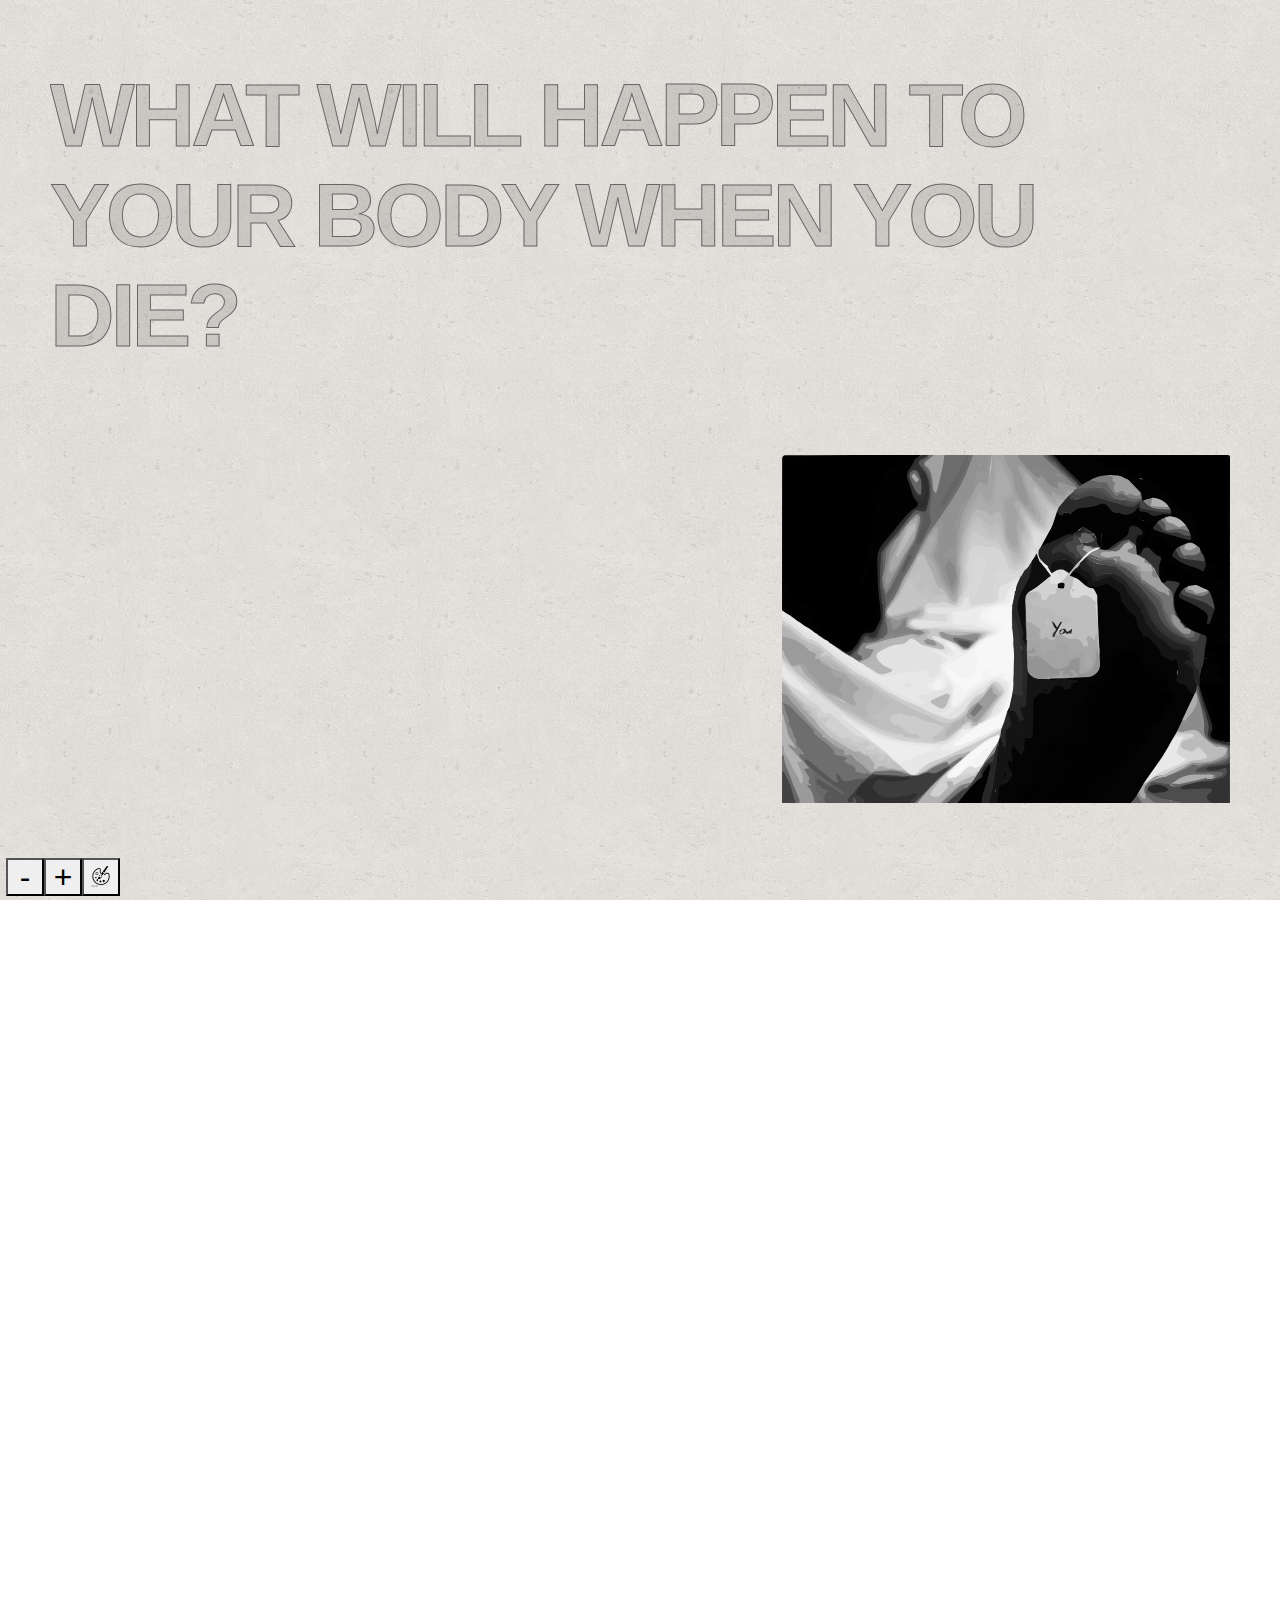
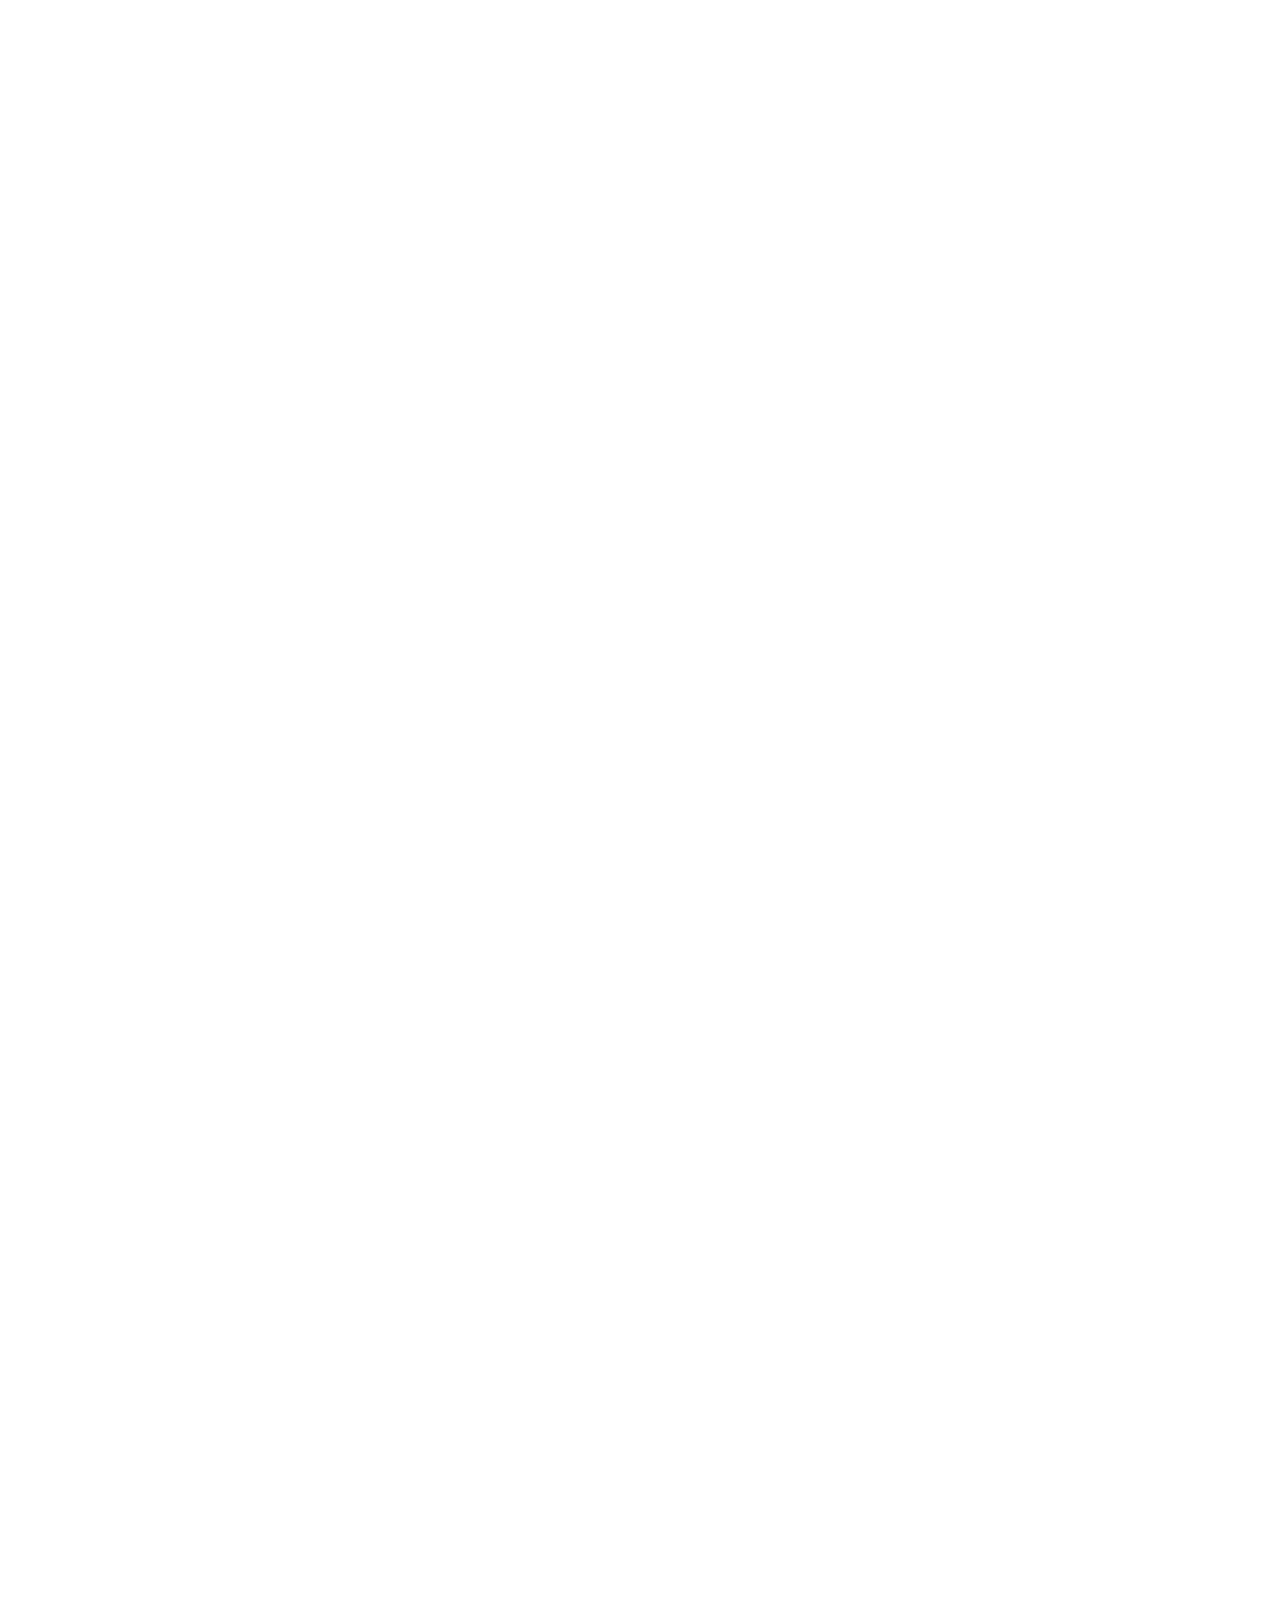
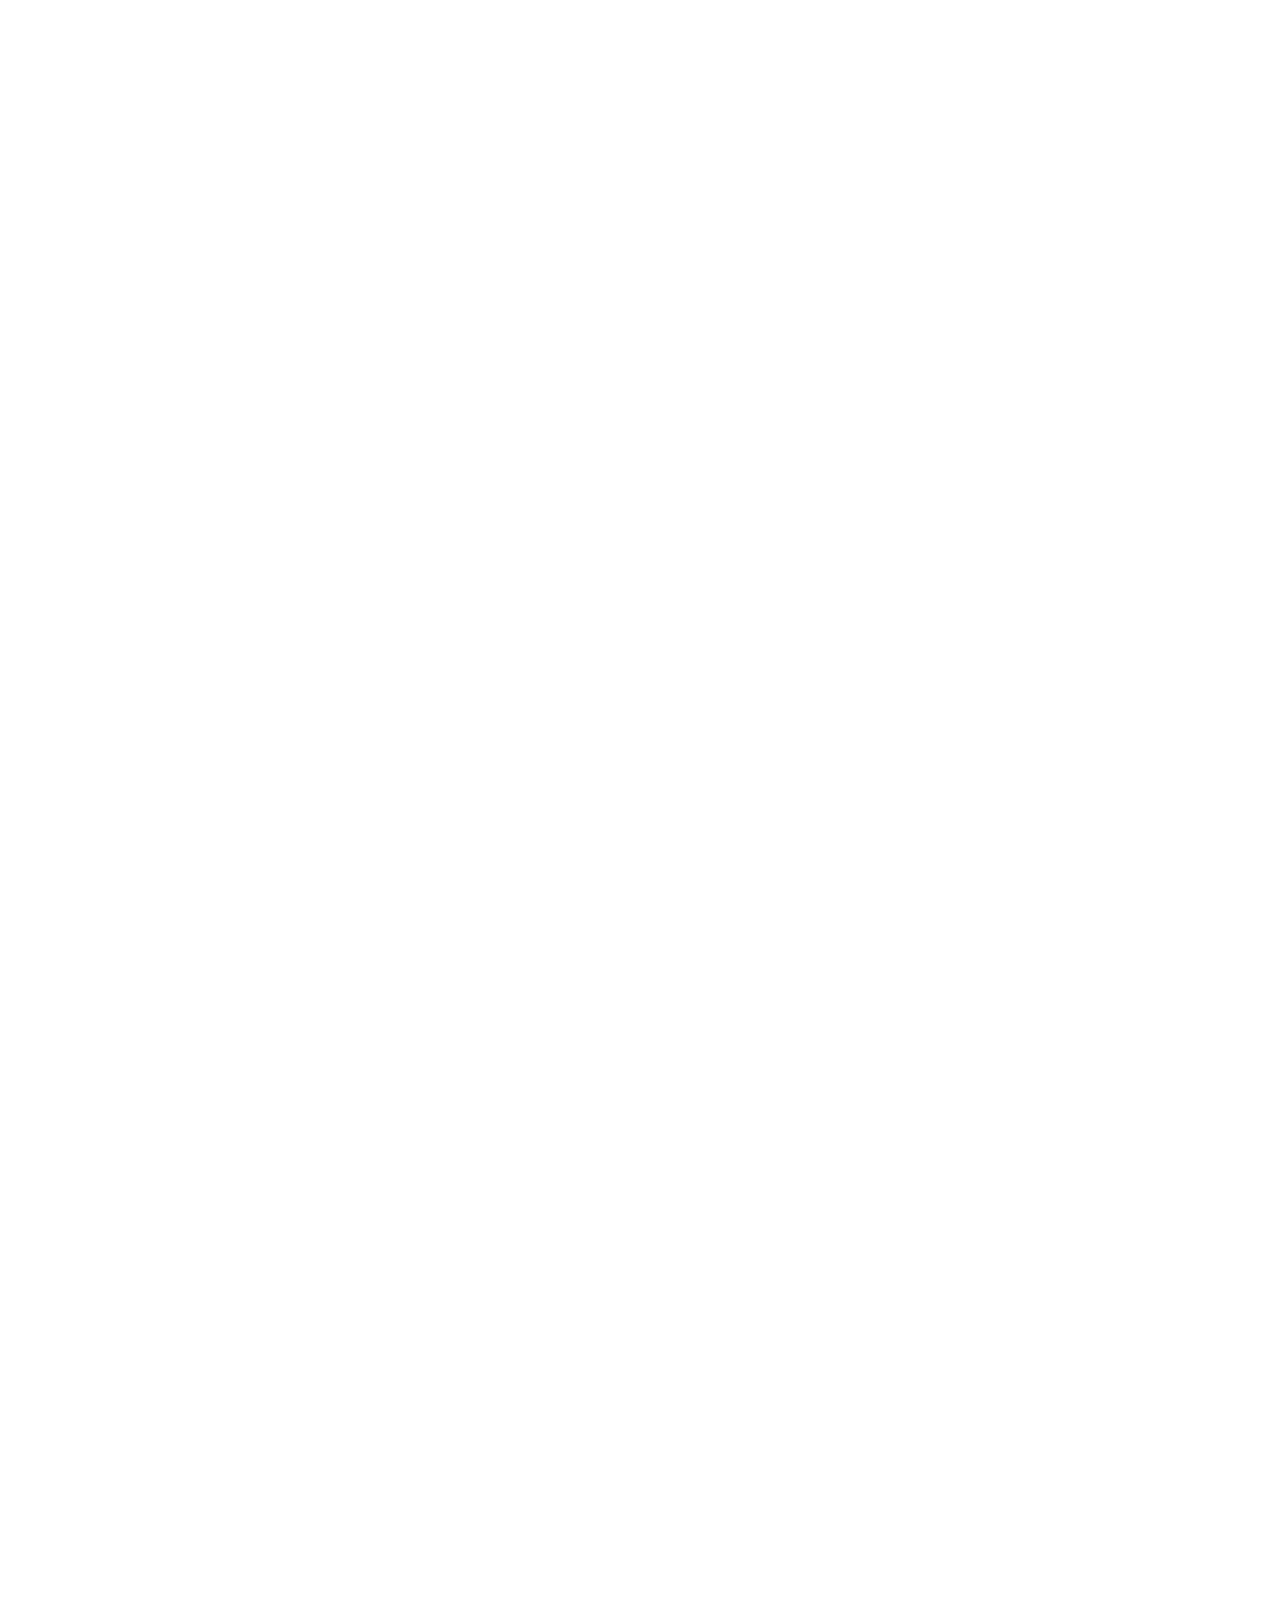
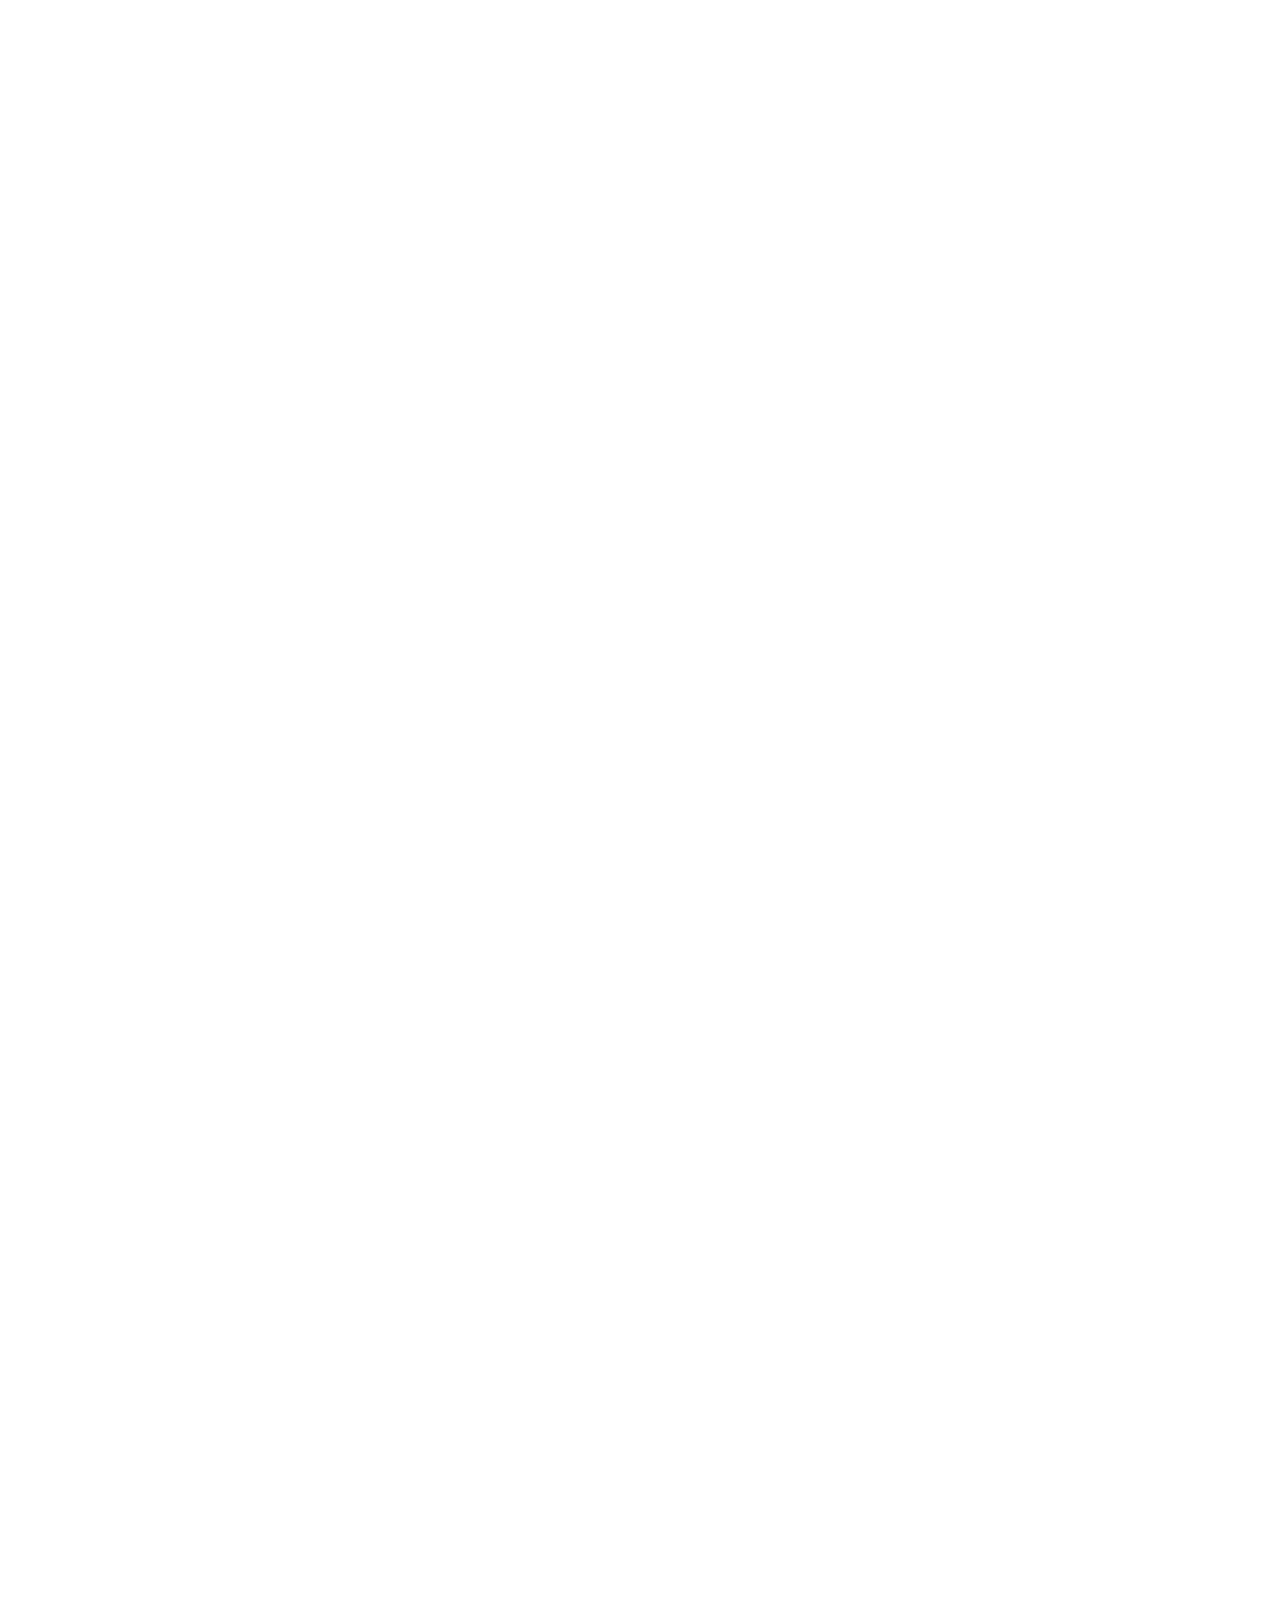
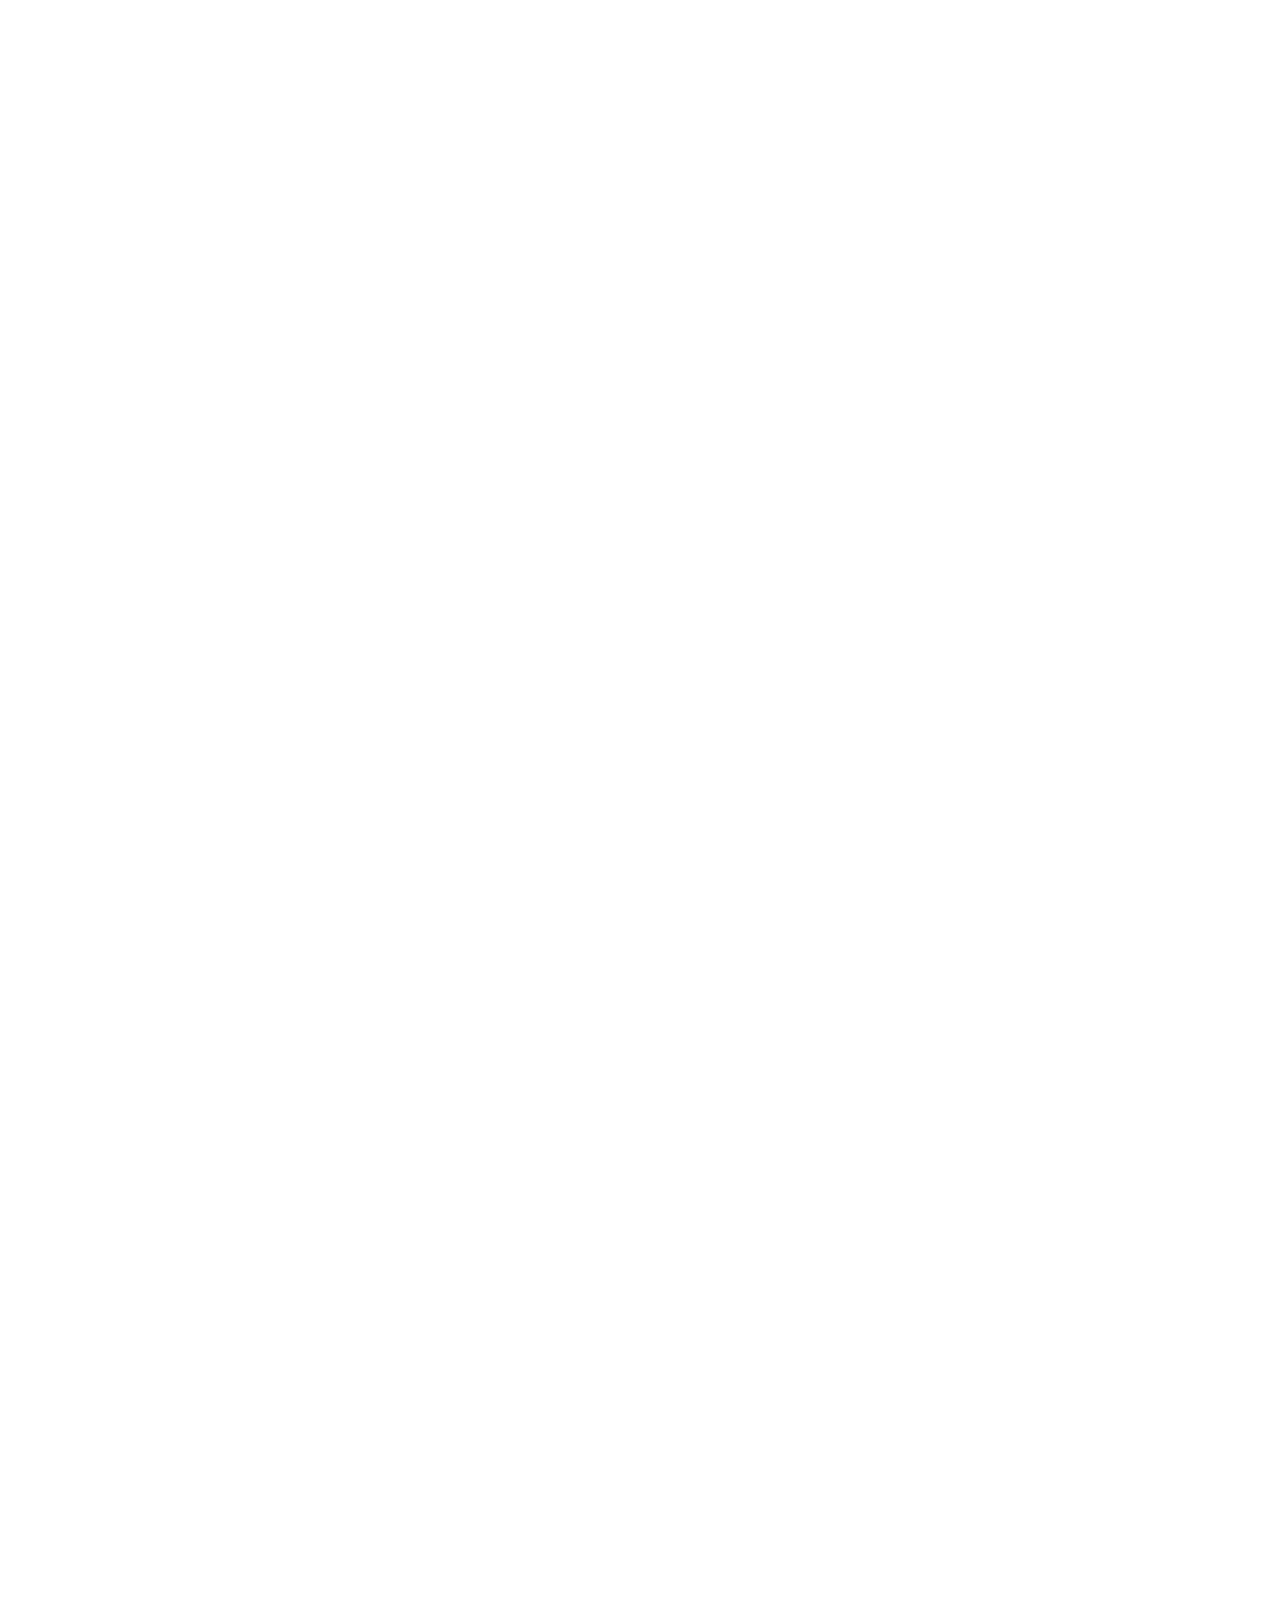
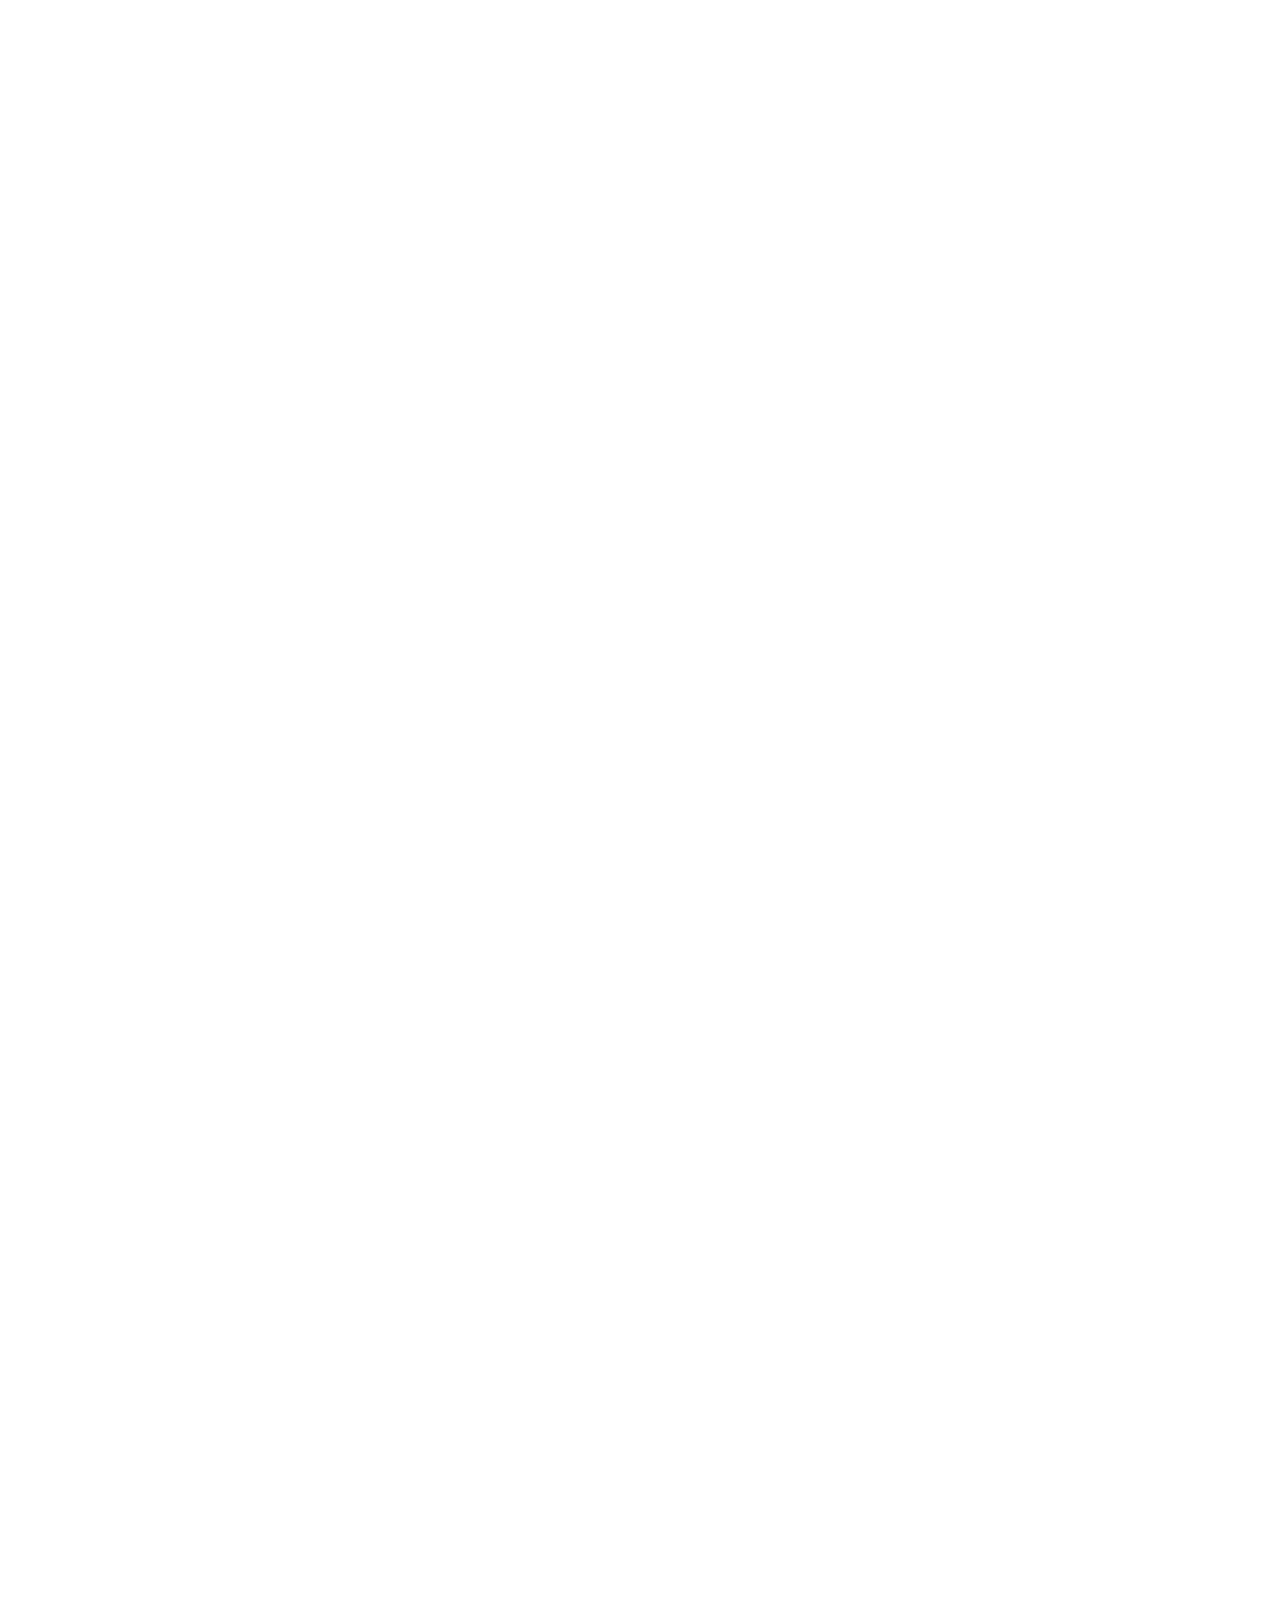
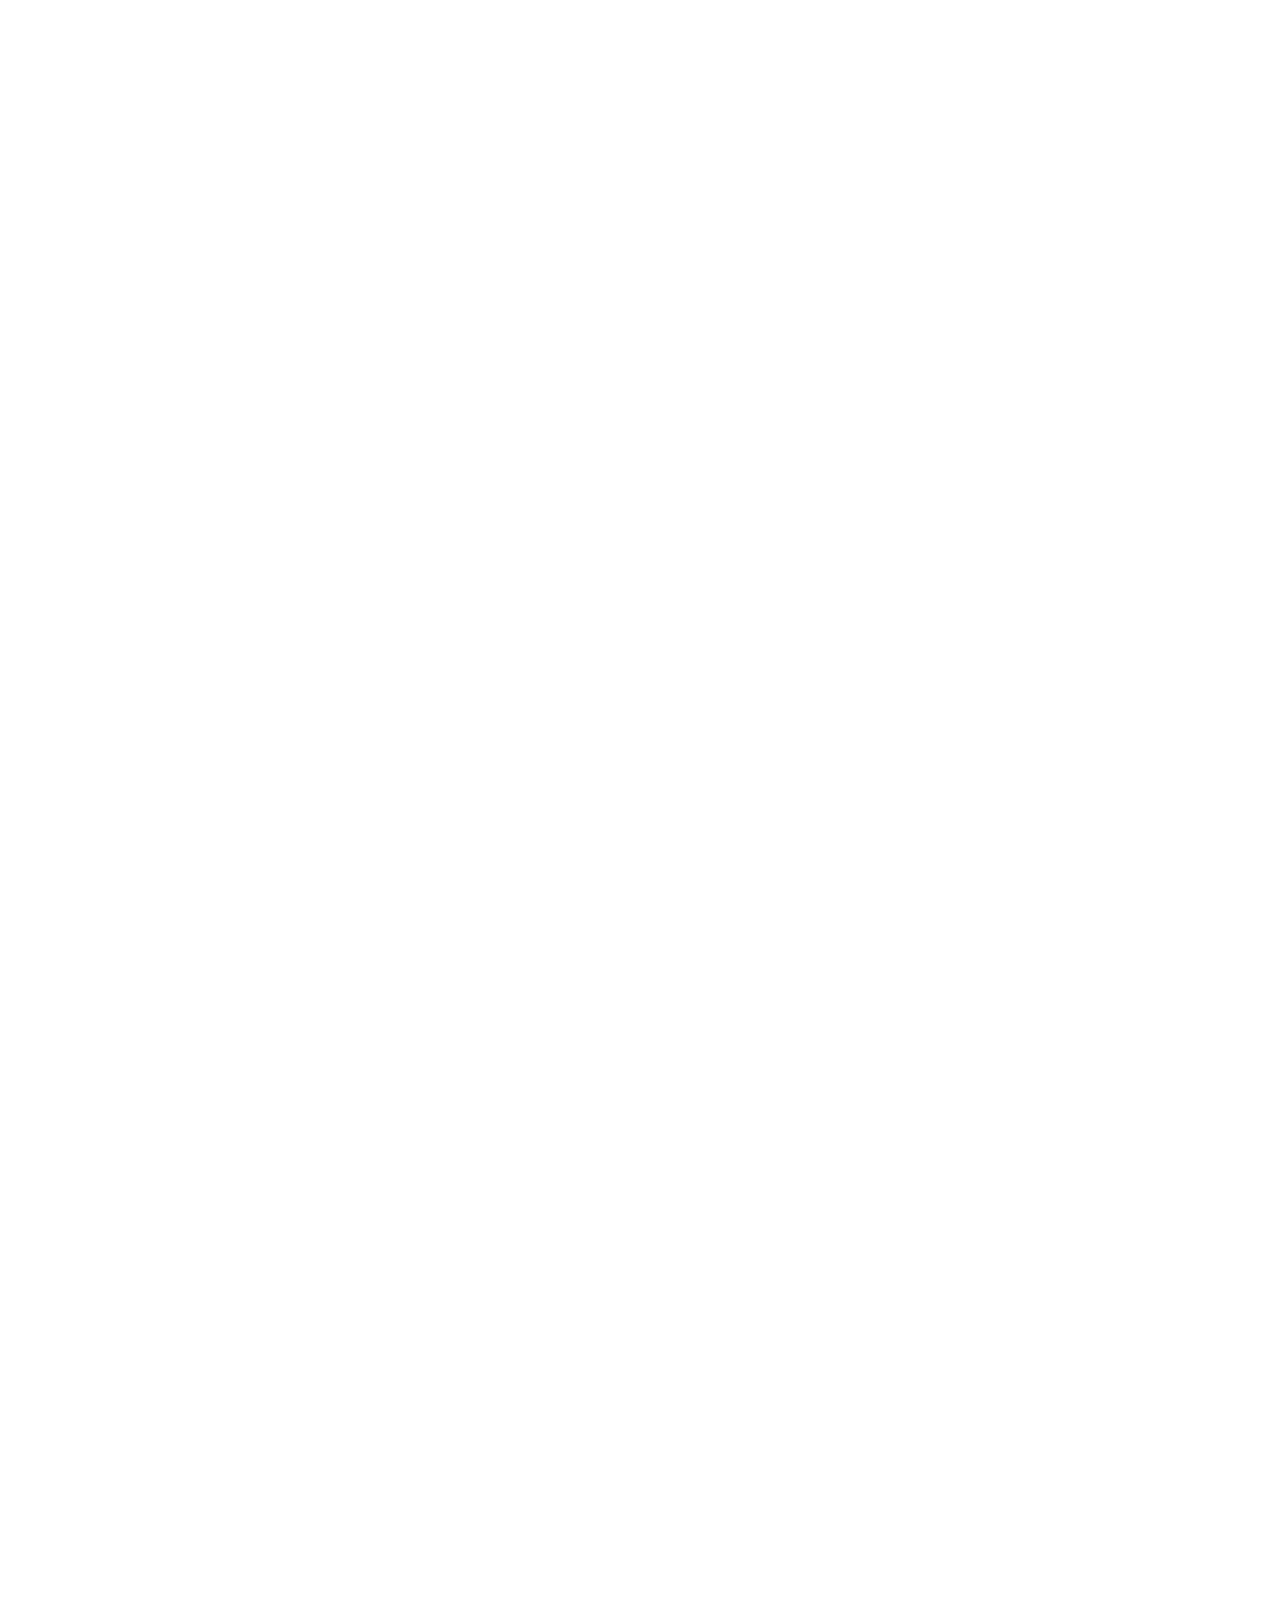
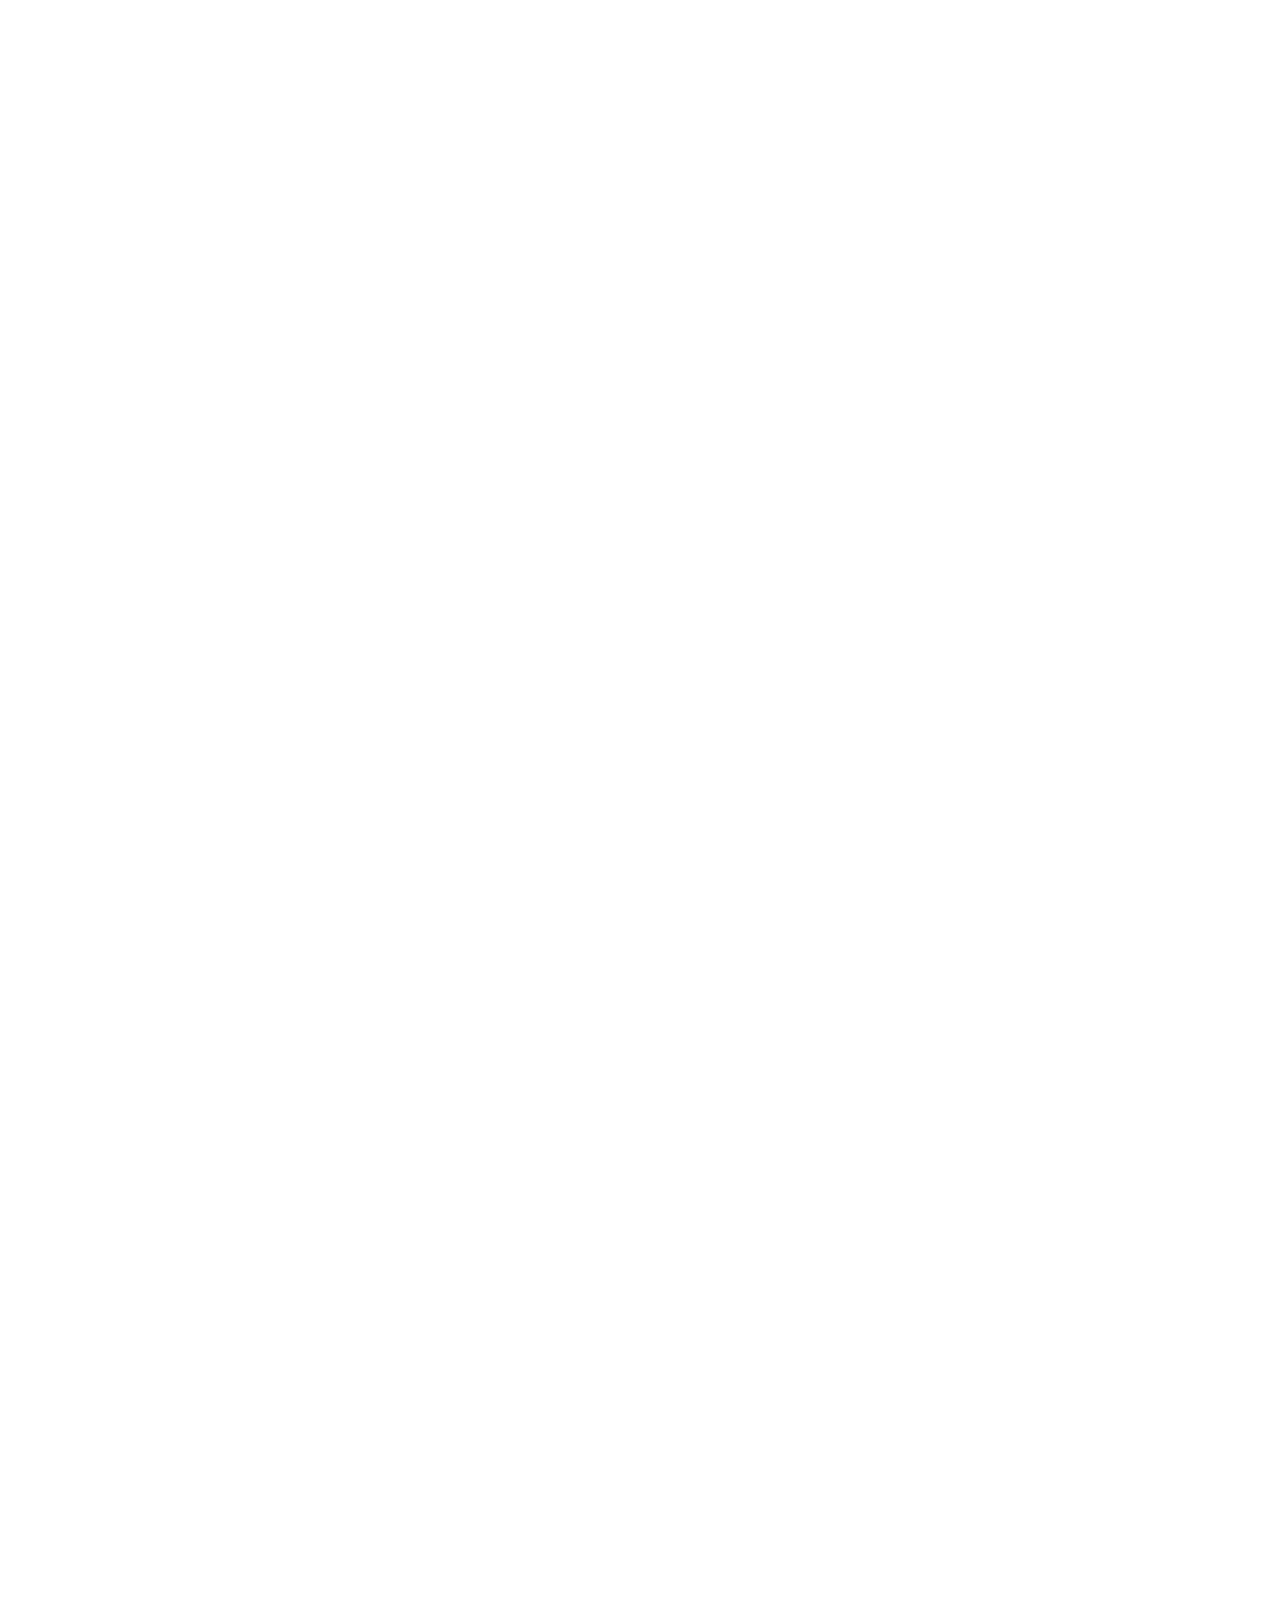
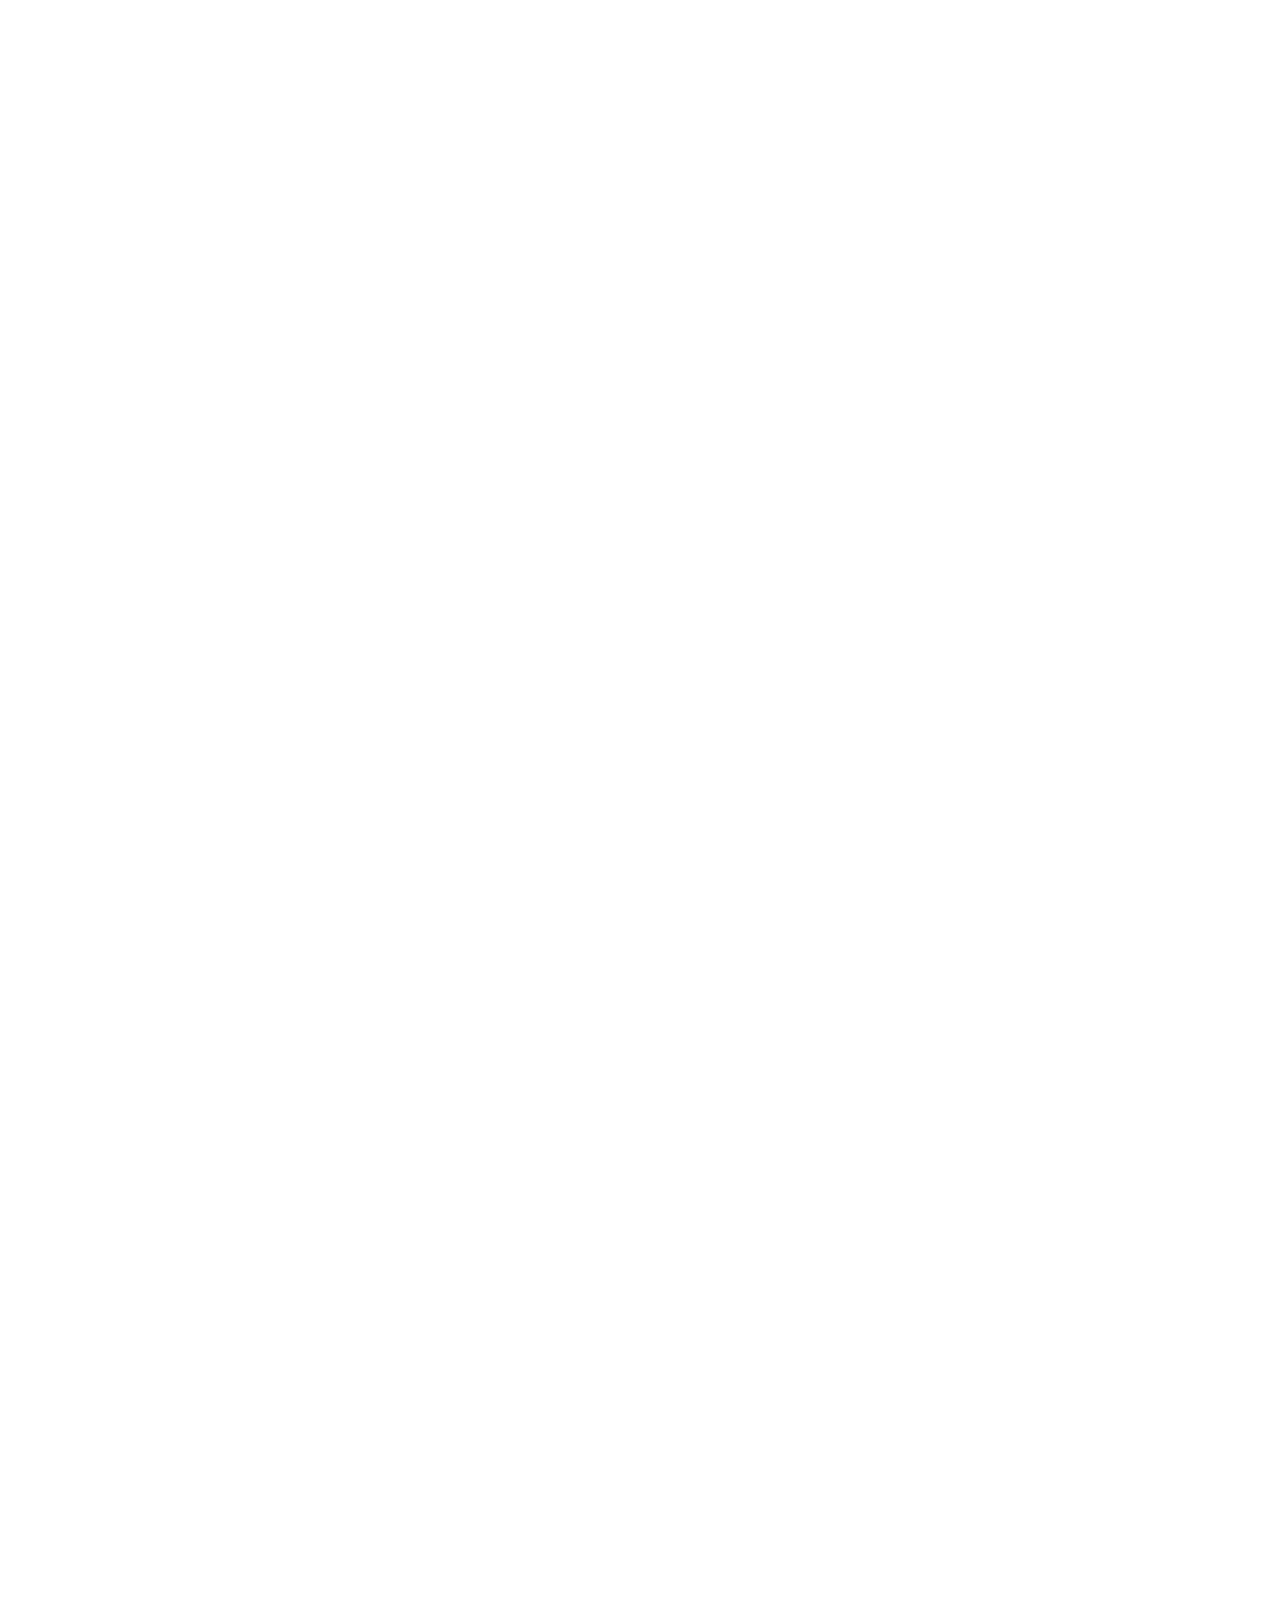
==== commit 86cf515c: "tried to fix bottom nav" ====
--- a/index.html
+++ b/index.html
@@ -408,7 +408,7 @@
 
   <ul id="bottomNav">
 
-    <a class="detect" id="burial" href="traditional/index.html"> <li>Standard <br> Burial</li></a>
+    <a class="detect" id="burial" href="traditional/index.html"> <li>Standard<br>Burial</li></a>
     <a class="detect" id="cremation" href="cremation/index.html"> <li>Cremation</li></a>
     <a class="detect" id="green" href="green/index.html"> <li>Green <br> Burial</li></a>
     <a class="detect" id="aquamation" href="alkaline/index.html">    <li>Aquamation</li></a>
--- a/css/style.css
+++ b/css/style.css
@@ -16,14 +16,7 @@
   font-weight: 400;
   src: url('../fonts/inter-v13-latin-regular.woff2') format('woff2'); /* Chrome 36+, Opera 23+, Firefox 39+, Safari 12+, iOS 10+ */
 }
-/* montserrat-regular - latin */
-@font-face {
-  font-display: swap; /* Check https://developer.mozilla.org/en-US/docs/Web/CSS/@font-face/font-display for other options. */
-  font-family: 'Montserrat';
-  font-style: normal;
-  font-weight: 400;
-  src: url('../fonts/montserrat-v26-latin-regular.woff2') format('woff2'); /* Chrome 36+, Opera 23+, Firefox 39+, Safari 12+, iOS 10+ */
-}
+
 
 #acc {
   position: fixed;
@@ -74,10 +67,11 @@
 }
 body {
   margin: 0;
-  font-family: 'Montserrat', sans-serif;
+  /* font-family: 'Montserrat', sans-serif; */
   height: 100%;
   background: url('../cork-wallet.png' );
   /*    position: fixed;*/
+  font-family: sans-serif;
 }
 img, svg {
   max-width: 100%;
@@ -418,7 +412,7 @@
   hyphens: auto;
   font-weight: 900;
   -webkit-text-stroke: 1px #666;
-  font-family: 'Montserrat', sans-serif;
+  /* font-family: 'Montserrat', sans-serif; */
   -webkit-text-fill-color: rgba(0,0,0,0.1);
   letter-spacing: -0.045em;
   text-align: left;
@@ -585,7 +579,7 @@
 	grid-row-gap: 1vh;
 	background: rgba(69, 139, 74, 0.1);
     padding: 12px 0;
-	font-family: "Montserrat";
+	/* font-family: "Montserrat"; */
 text-align: center;
     margin: 0 auto;
     color: black;
@@ -595,7 +589,7 @@
 
 	background: rgba(69, 139, 74, 0.1);
     padding: 20px 0;
-	font-family: "Montserrat";
+	/* font-family: "Montserrat"; */
 text-align: center;
     margin: 0 auto;
     color: black;
@@ -1047,10 +1041,10 @@
    
   /*    border: 1px solid purple;*/
   justify-content: center;
-  align-items: center;;
+  align-items: center;
 }
 #bottomNav a, #bottomNav li {
-  width: 120px;
+  /* width: 120px; */
 }
 #bottomNav li {
 /*      flex: 1 1 ,100px;*/
@@ -1069,7 +1063,6 @@
 }
 #bottomNav li:hover, #bottomNav li:focus-within {
 
-
   background: rgba(0, 100, 0, 0.1);
   cursor: pointer;
 }
@@ -1095,11 +1088,11 @@
 
 
 
-@media all and (max-width: 1024px) {
+@media all and (max-width: 800px) {
     
   #bottomNav {
       justify-content: center;
-      font-size: 0.8em;
+      font-size: 0.9em;
 
        flex-direction: column;
       /* max-width: 25vw; */
@@ -1107,9 +1100,7 @@
        padding-left: 0;
   }
   #bottomNav li {
-      /* border-bottom: 1px solid #333; */
-      /* max-width: 25vw; */
-      margin: 0 auto;
+width:100%;
   }
   .warning {
     padding-top:20px;
@@ -1125,6 +1116,7 @@
 
 
 }
+}
 /*media queries*/
 
 @media (min-width: 1180px) {
@@ -1137,6 +1129,7 @@
   nav ul {
     padding-left: 20vw;
   }
+}
 
   @media (min-width: 1550px) {
 
@@ -1145,3 +1138,4 @@
       line-height: 130px;
 
     }
+  }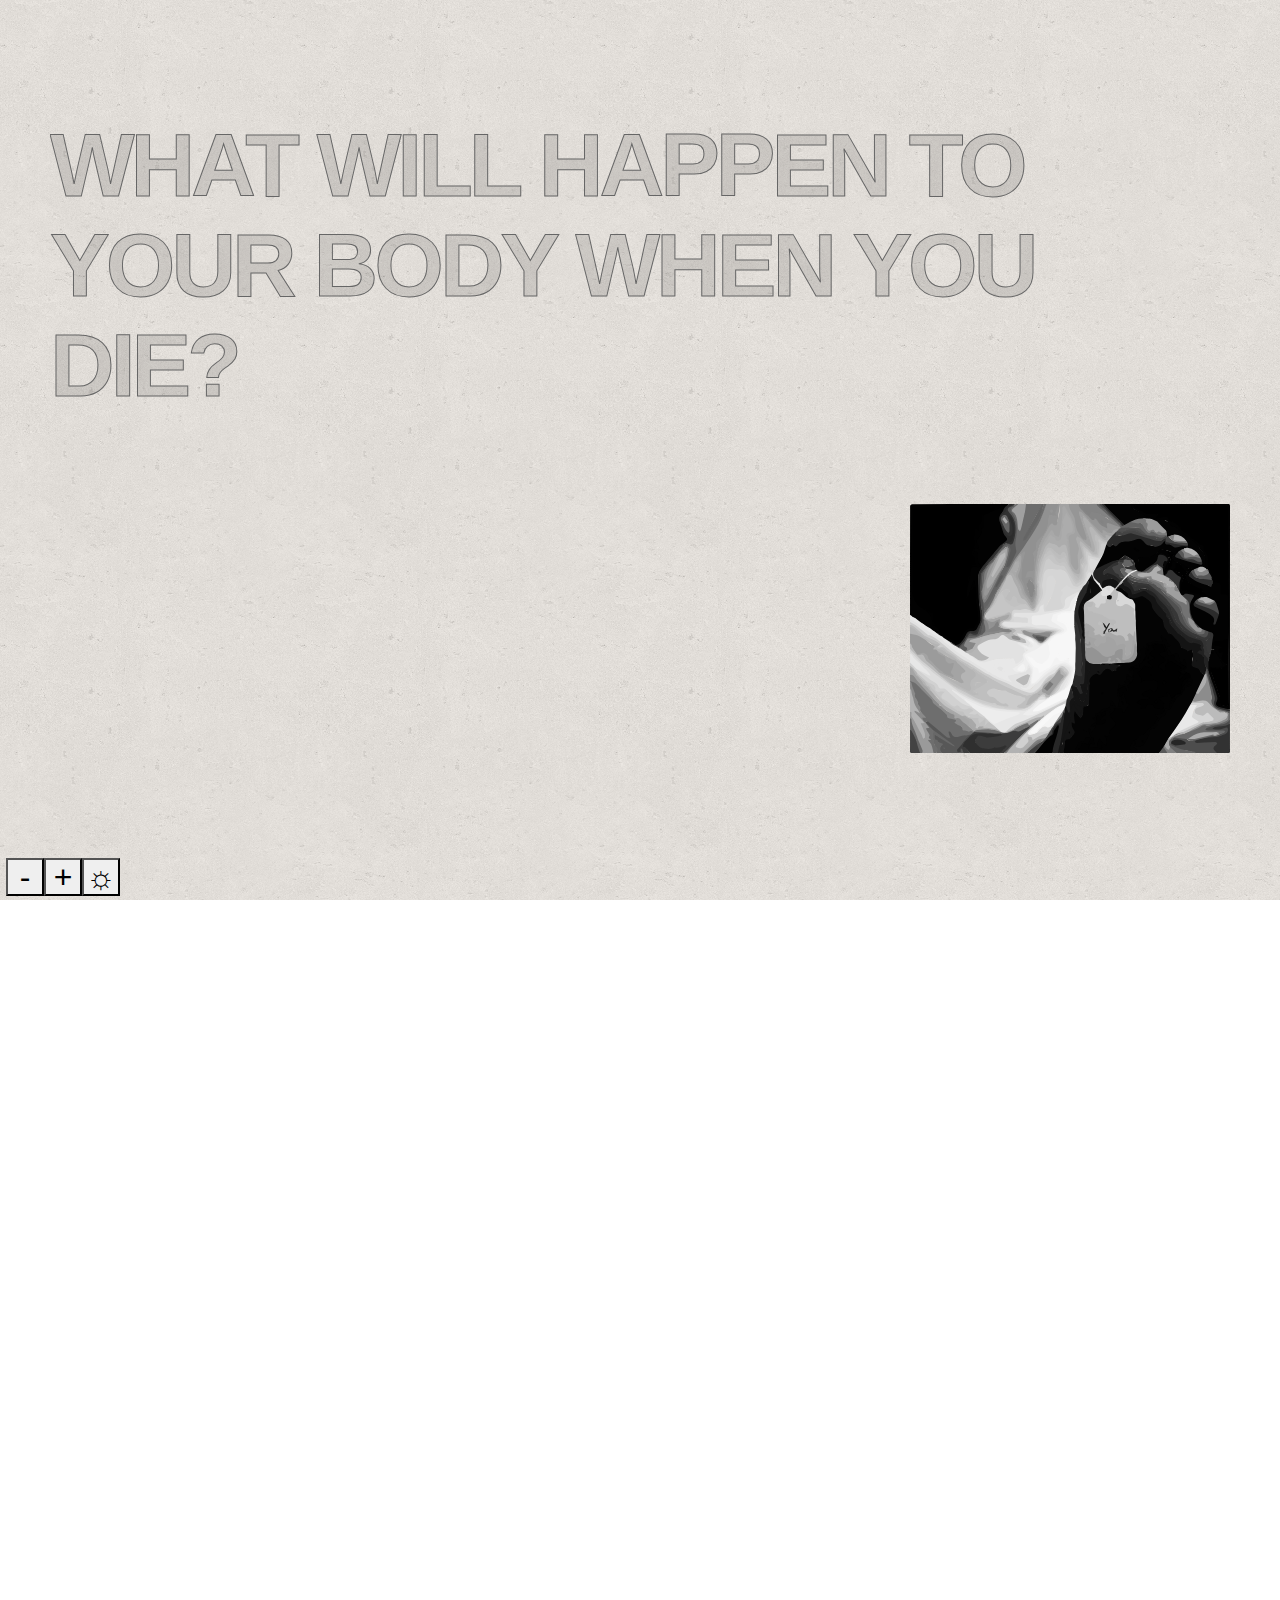
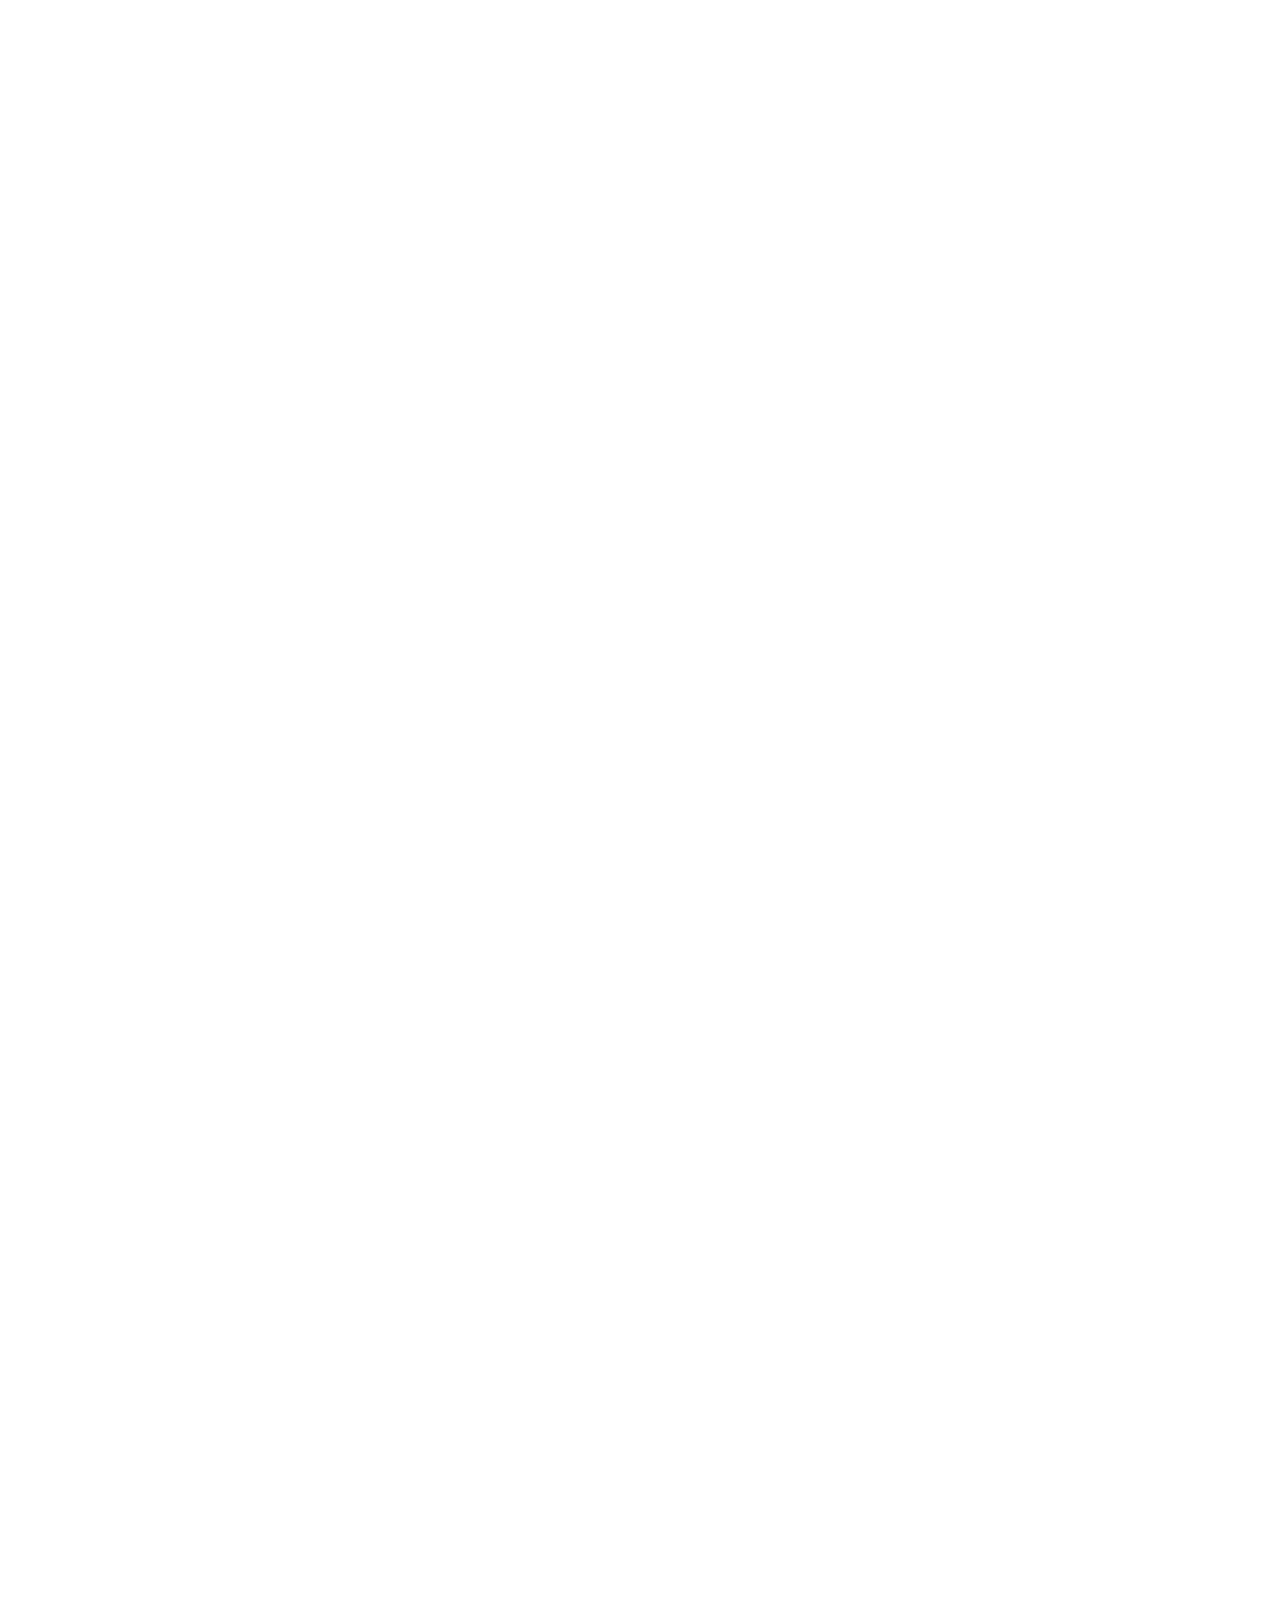
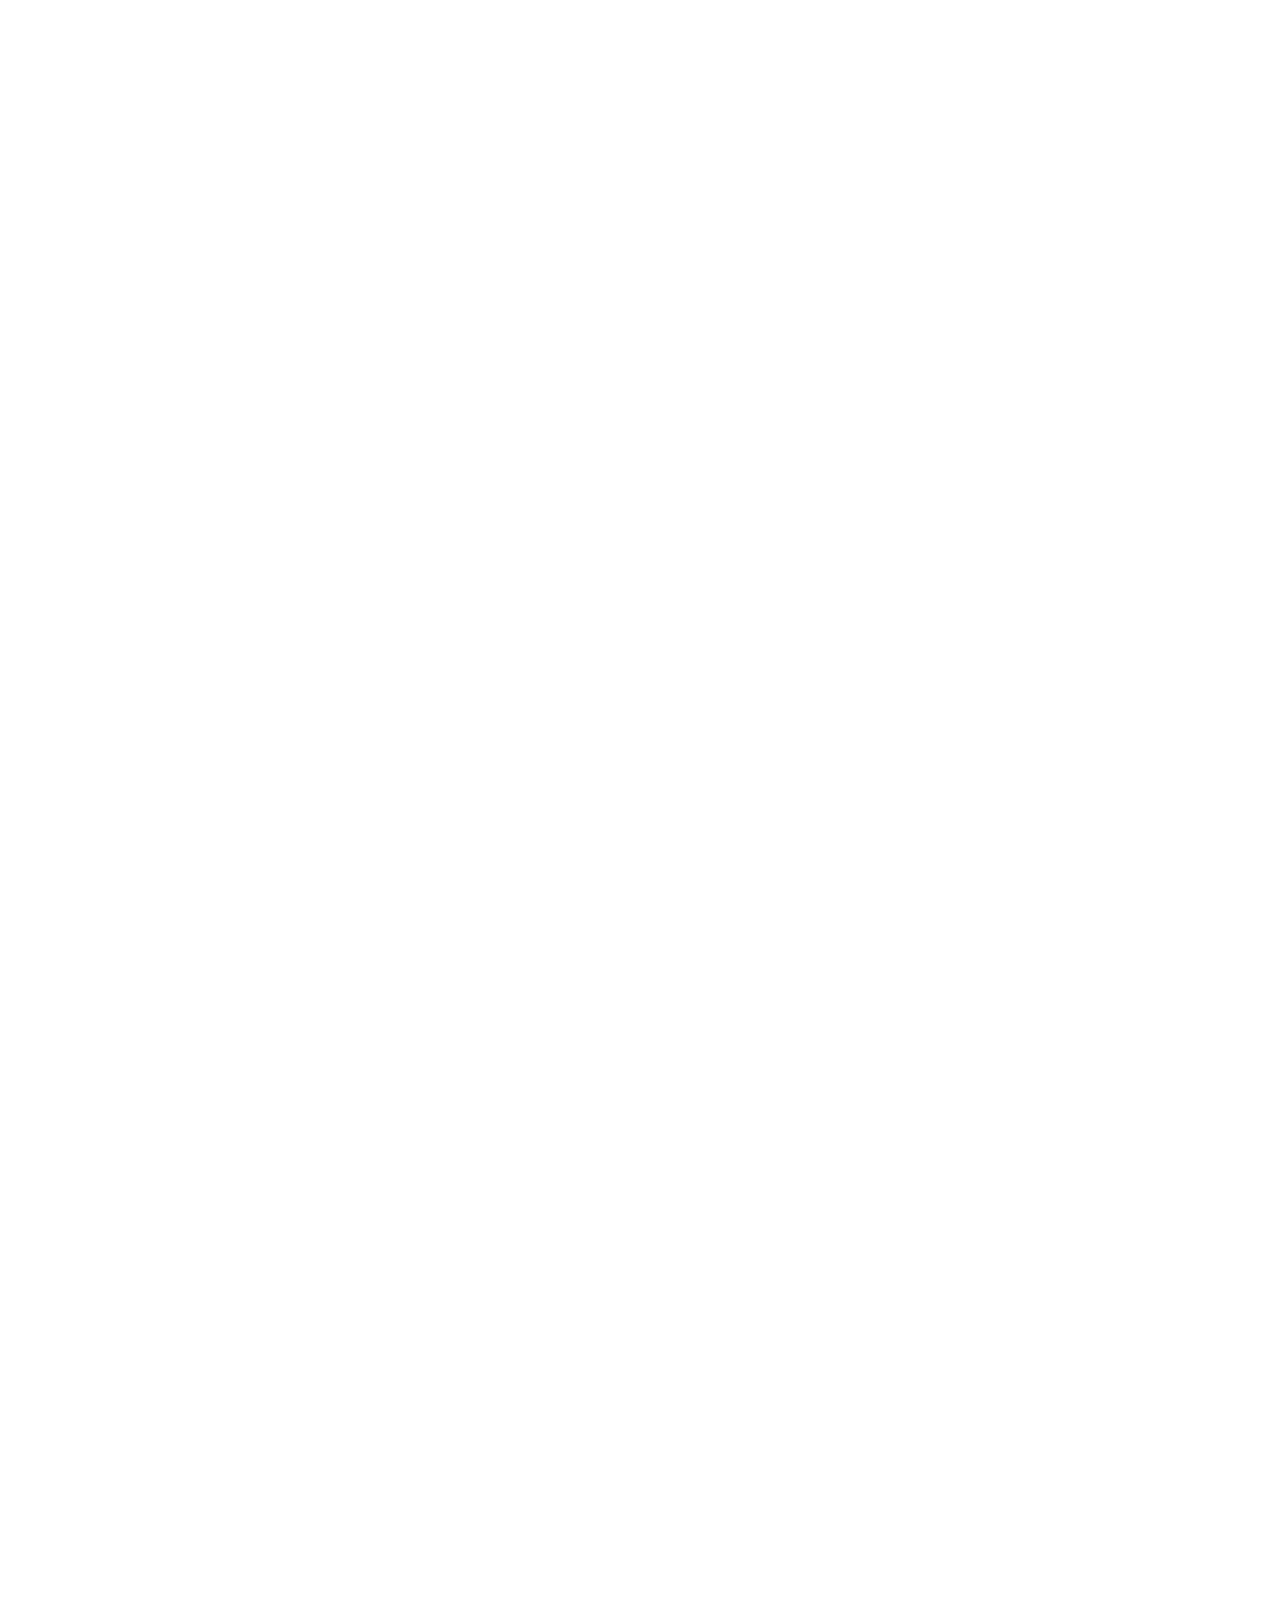
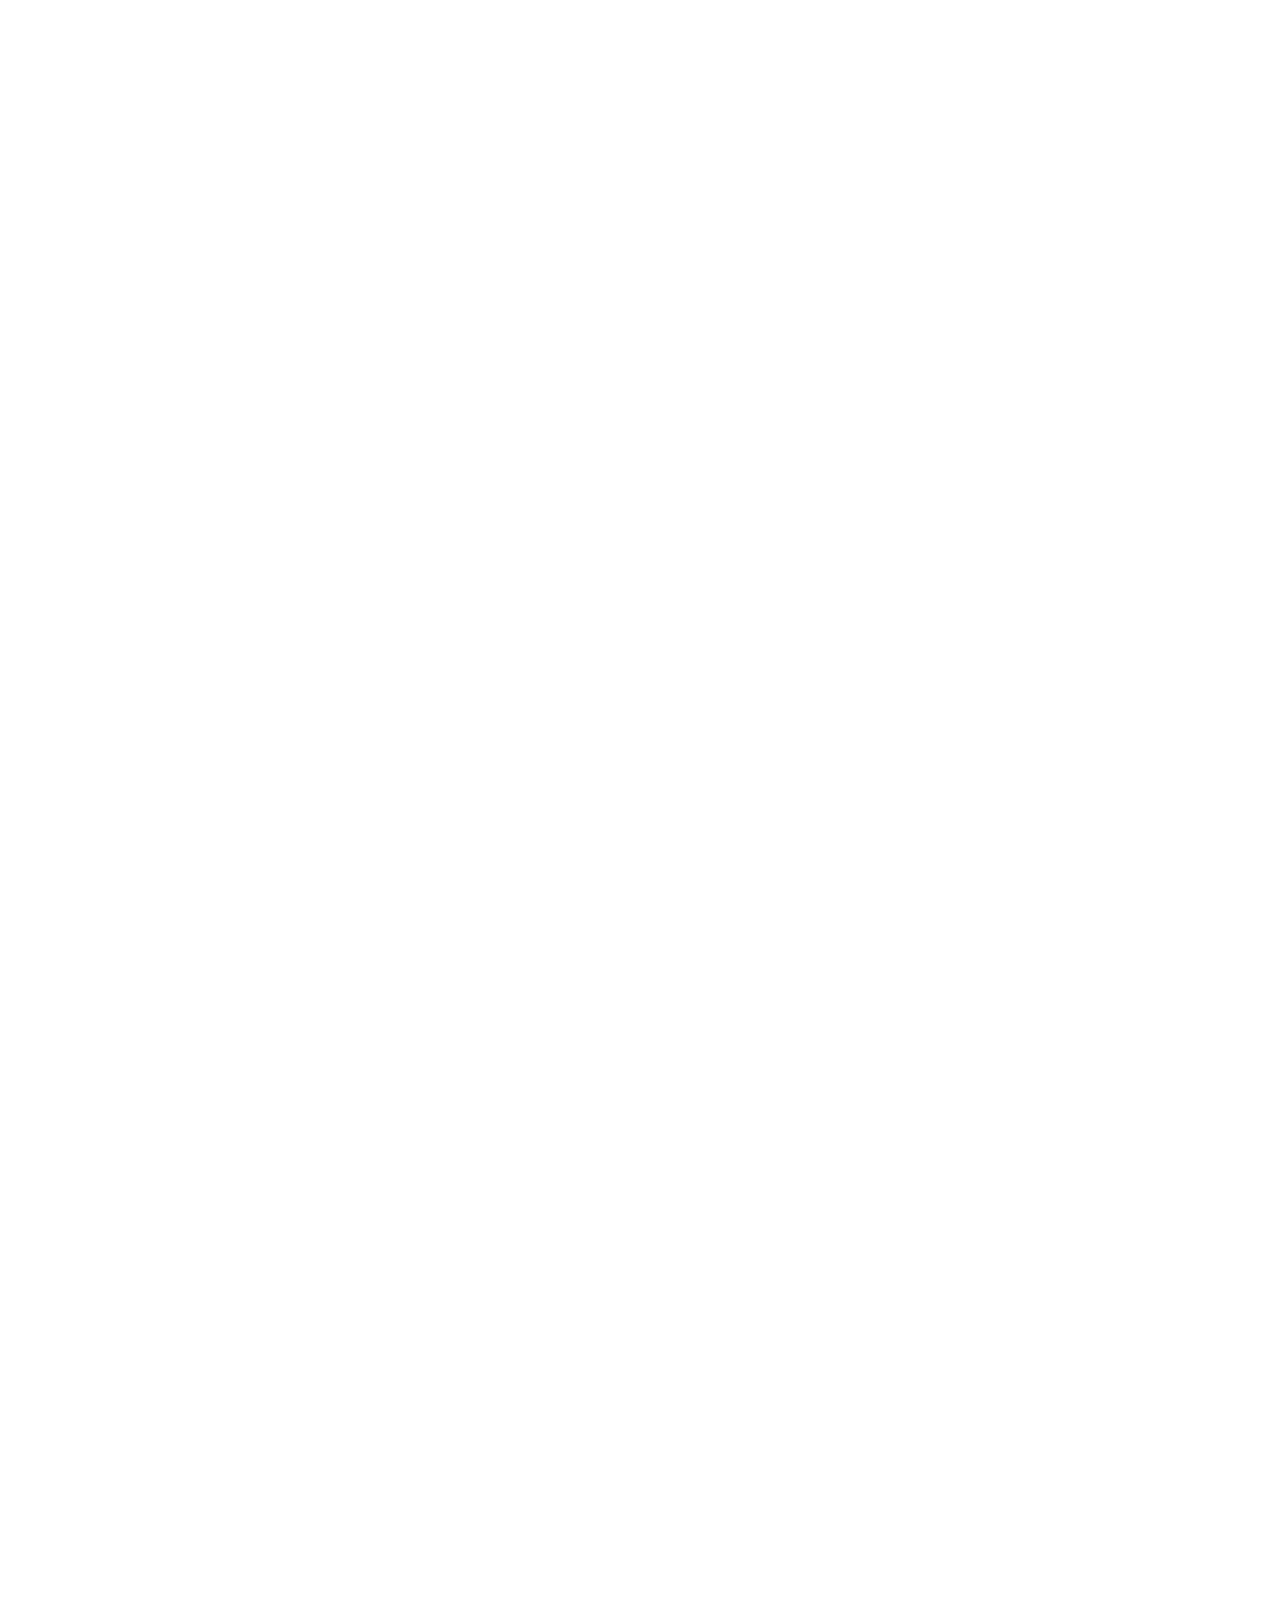
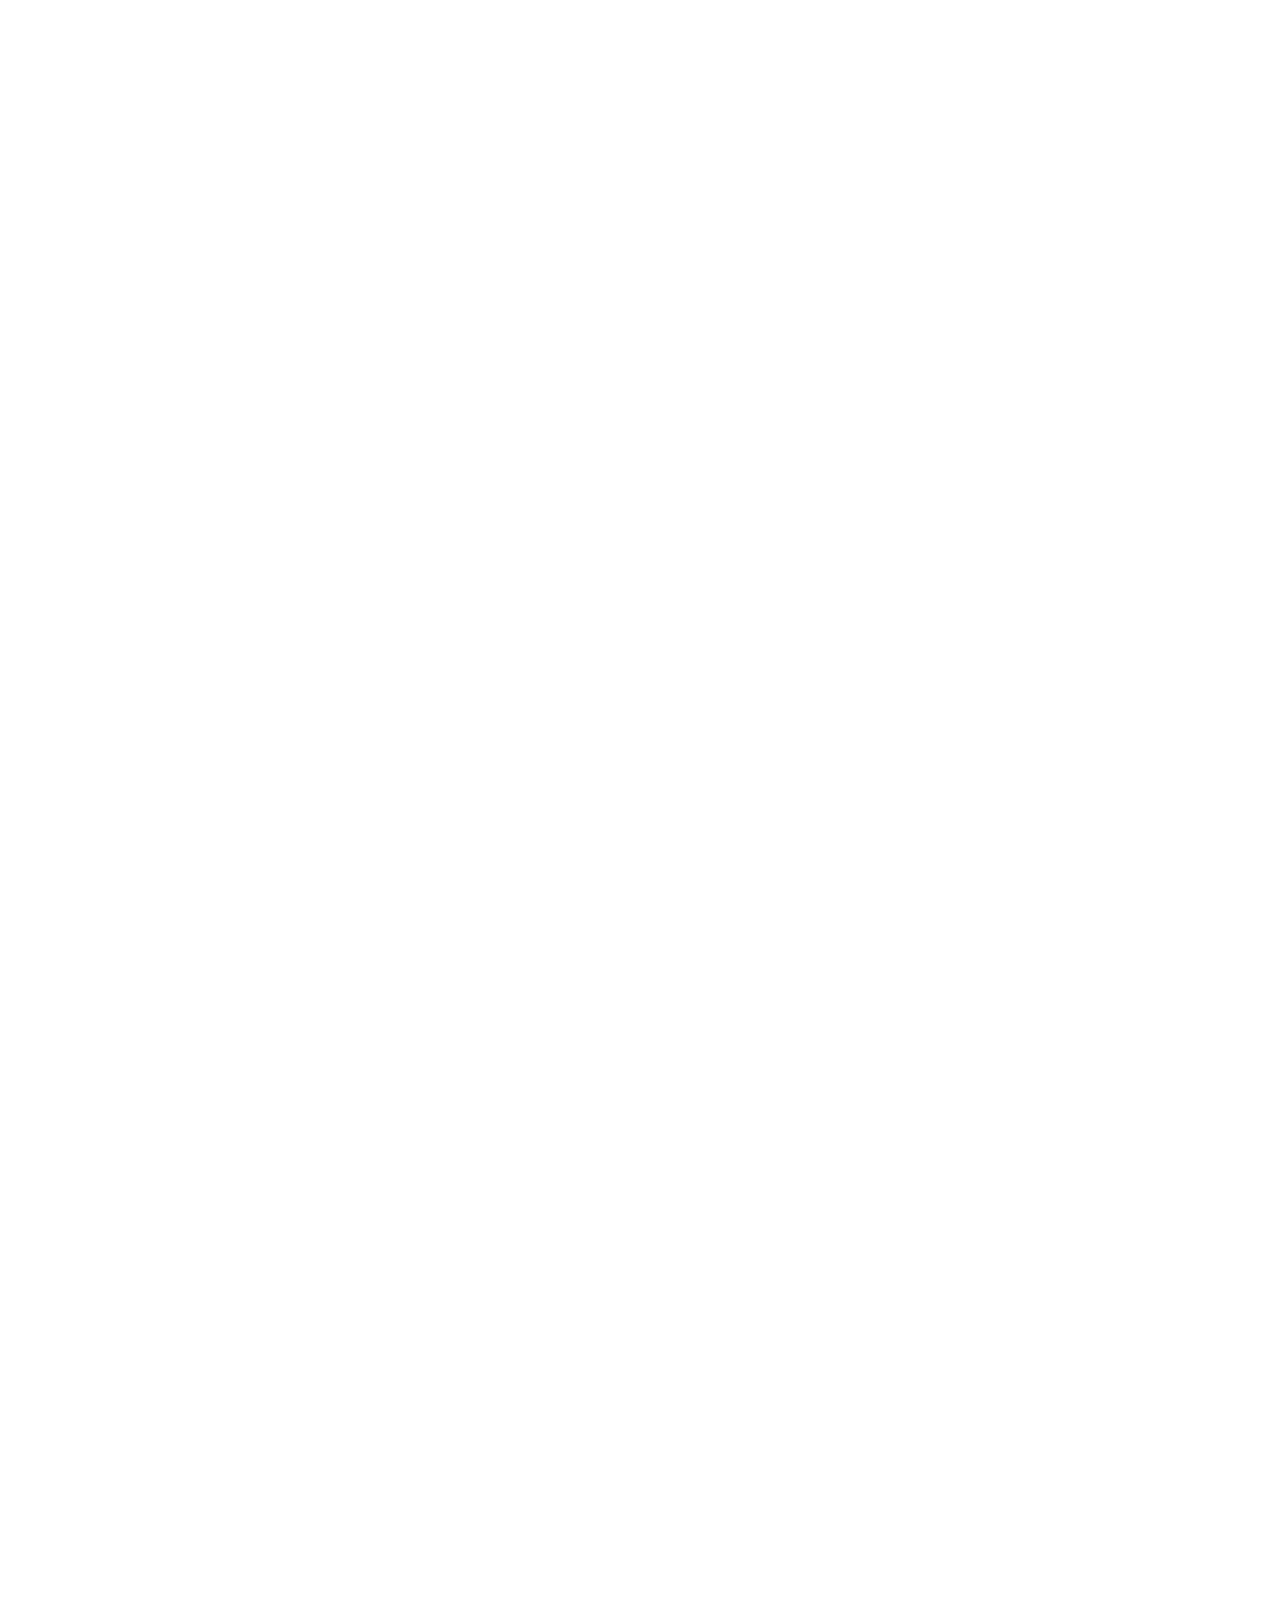
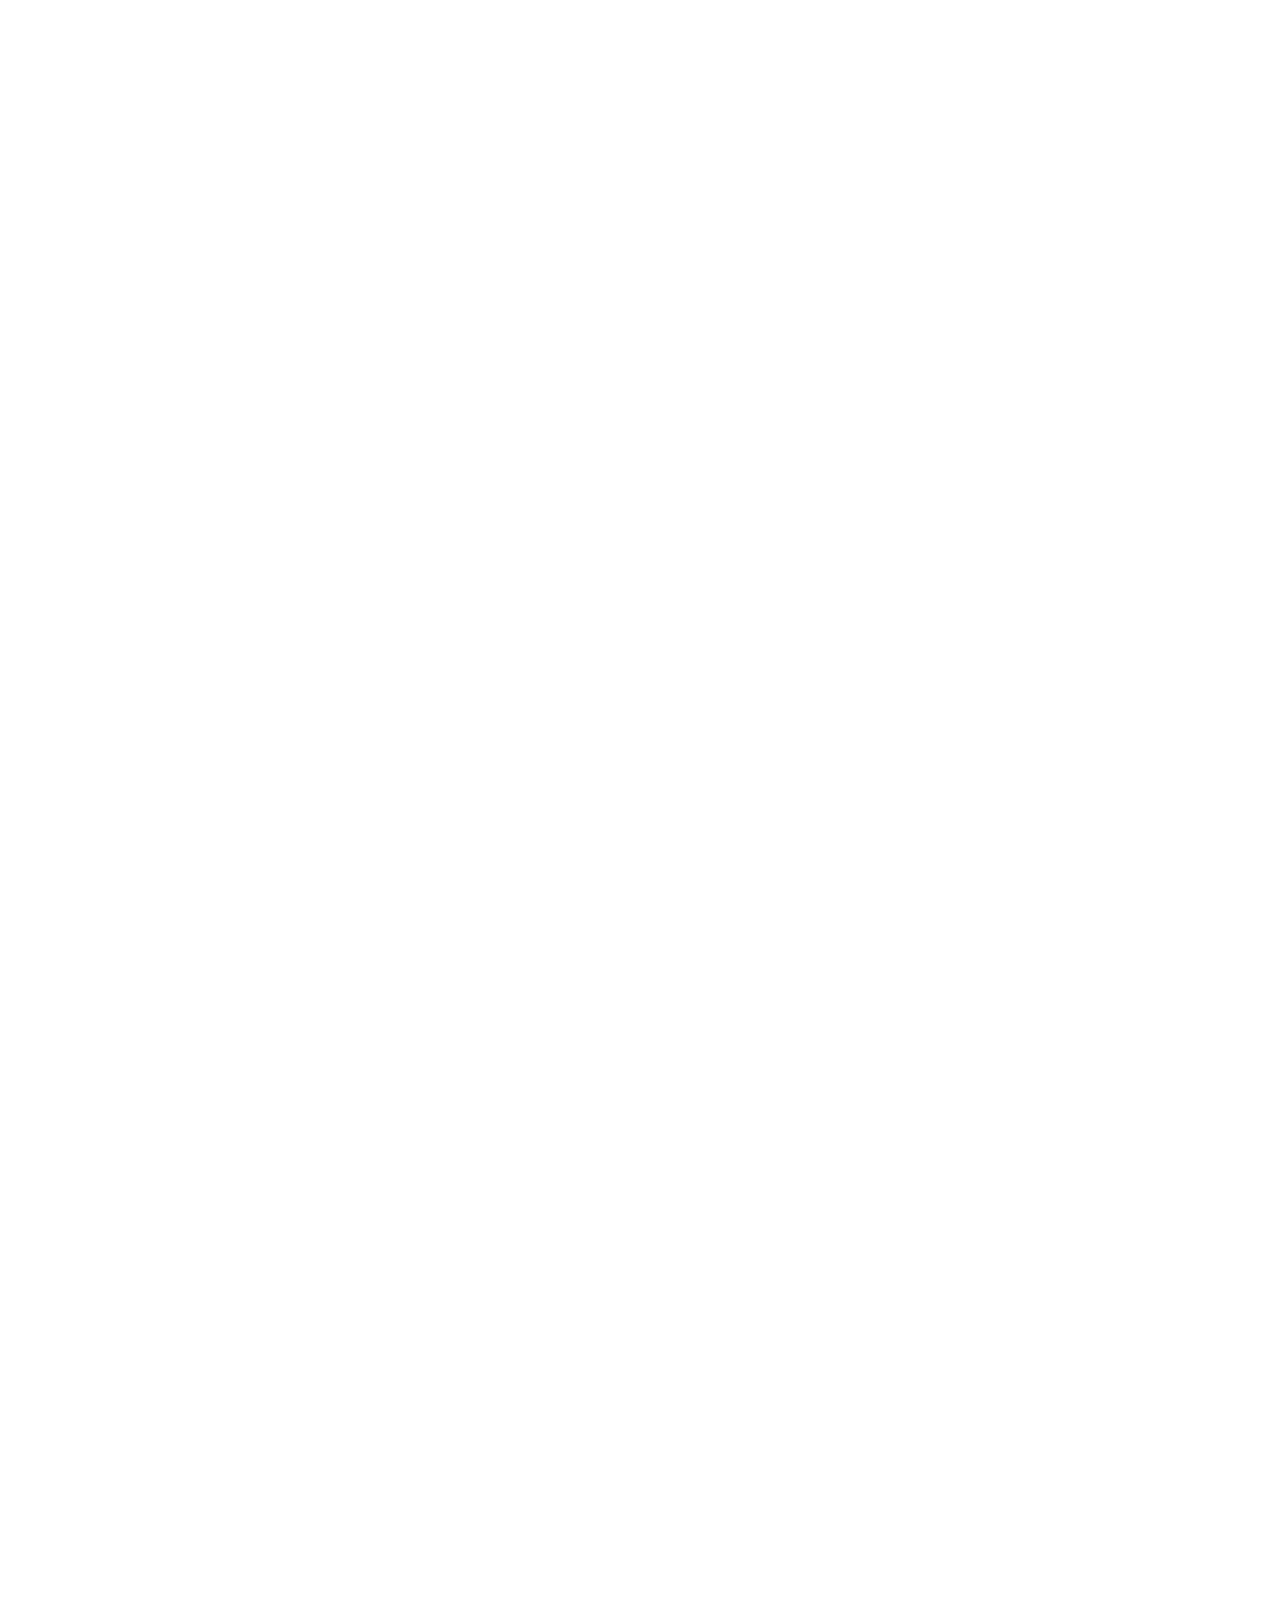
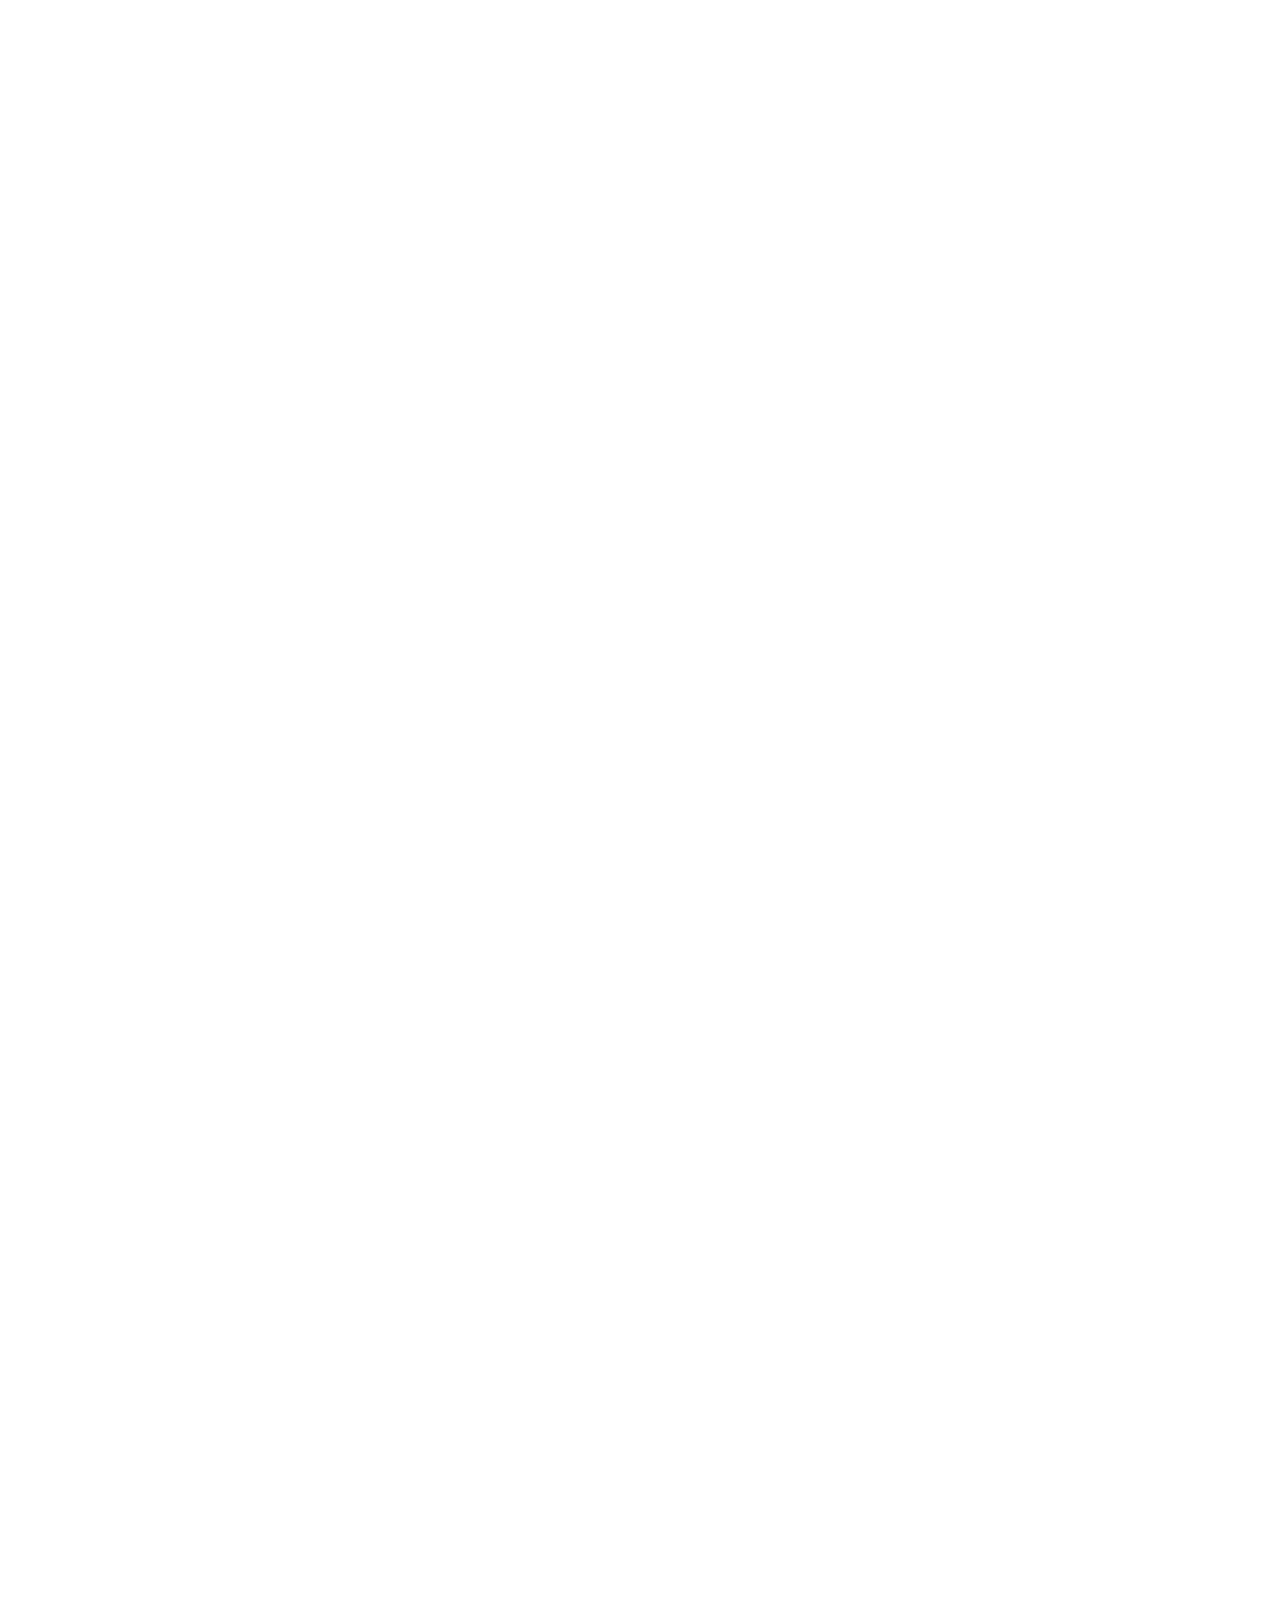
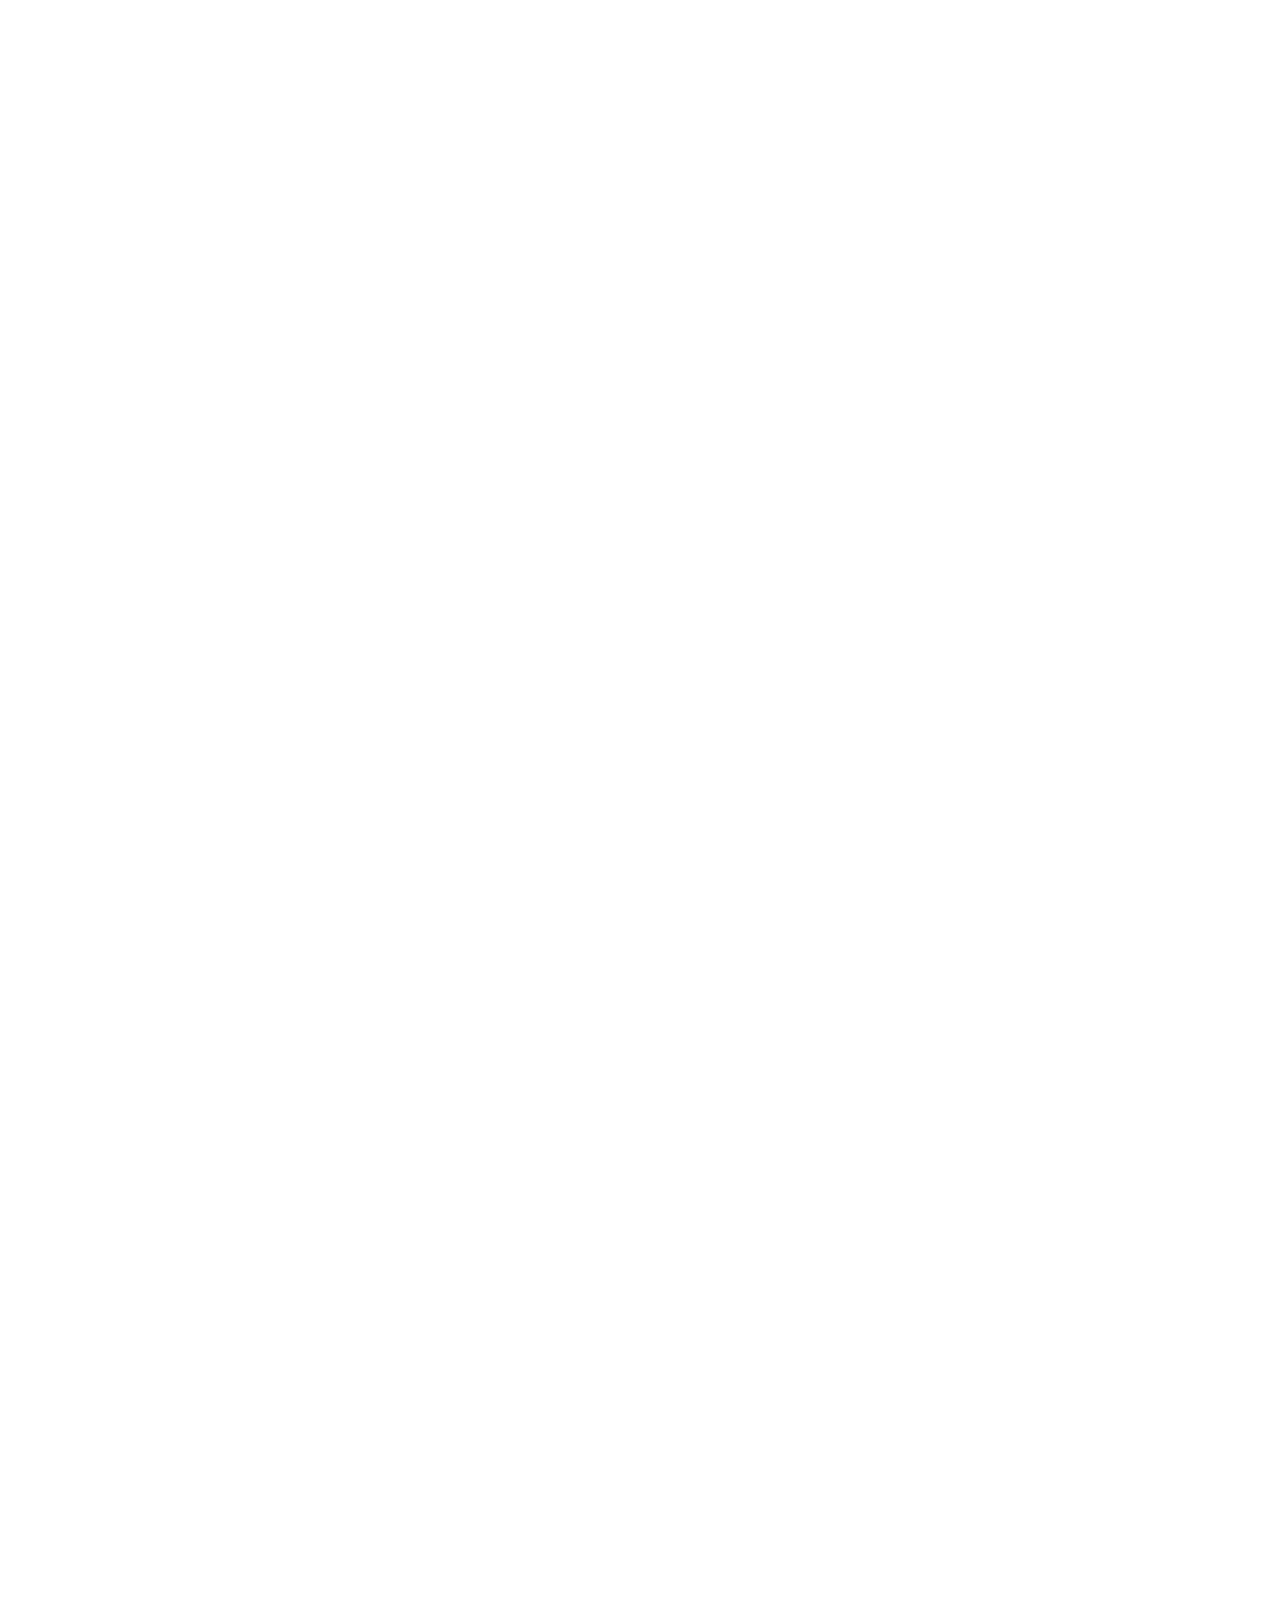
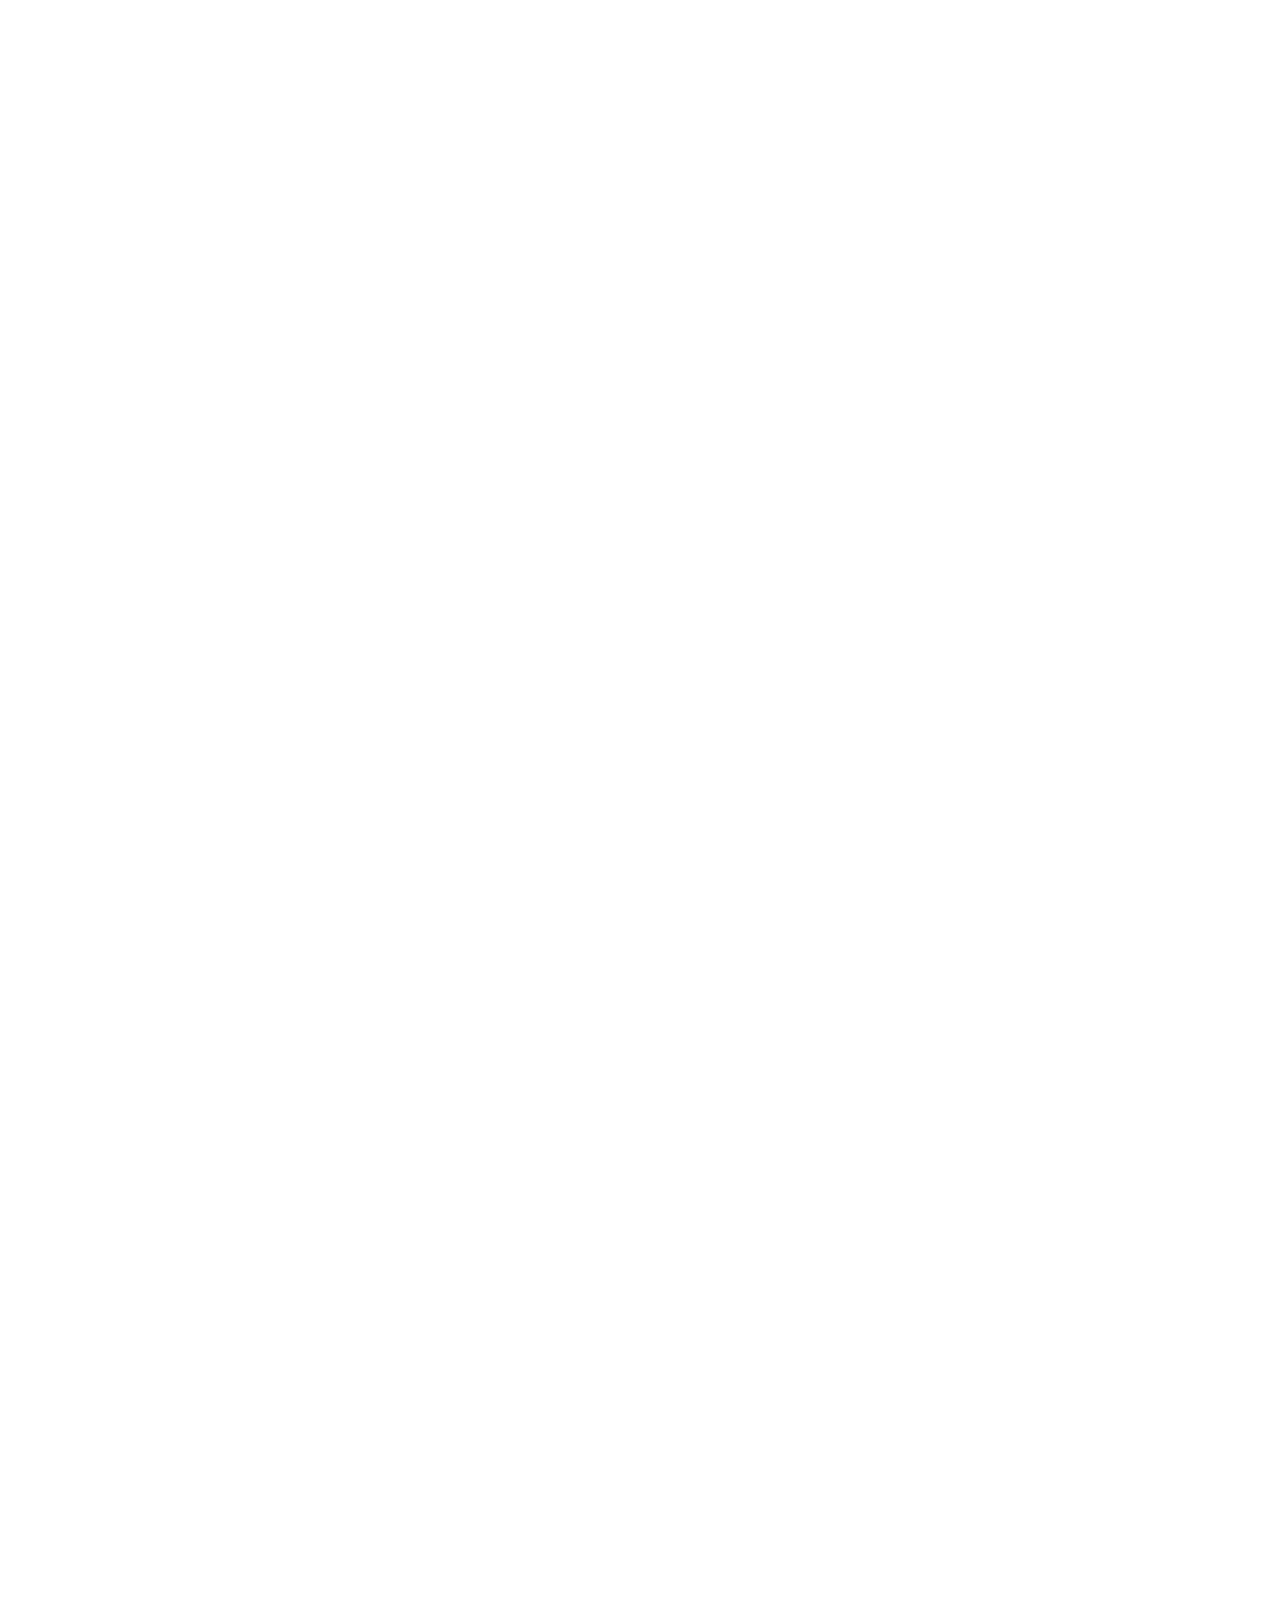
==== commit cae4ca1d: "tons of fixes for iPad, buttons on iOS, icon sizing, preventsing overflow on H pages" ====
--- a/index.html
+++ b/index.html
@@ -32,17 +32,8 @@
 <body>
   <div id="acc">
     <button class='btn' id='color'>
-      <img src="palette.png" alt="color-palette" />
-      <!-- <svg xmlns="http://www.w3.org/2000/svg" width="38" height="38" version="1.1" viewBox="-5.0 -10.0 110.0 115.0">
-       <g>
-        <path d="m95.734 4.1719c-2.9297-2.9297-7.6719-2.9297-10.602 0l-29.484 29.488c-1.2891-0.035156-2.5664 0.16016-3.7734 0.56641-1.7109-3.4922-2.6719-7.4258-2.6719-11.59 0.011719-5.8281-3.0234-11.012-8.125-13.863-9.2227-5.1562-17.637-0.066407-25.098 7.4766-18.656 18.879-18.52 49.062 0.28125 67.781 22.98 22.883 61.512 16.828 76.465-11.805 5.7578-11.027-2.7891-24.098-15.305-23.23-3.8203 0.26953-7.7383-0.28125-11.5-1.7734 0.23828-0.95312 0.35156-1.9453 0.32422-2.957l29.488-29.492c2.9219-2.9219 2.9219-7.6758 0-10.602zm-18.051 48.578c9.5508-0.66016 16.105 9.3008 11.703 17.73-13.867 26.555-49.492 31.77-70.469 10.879-17.227-17.148-17.344-45.172-0.25781-62.461 6.1641-6.2344 13.082-11.031 20.578-6.8398 3.8906 2.1758 6.207 6.125 6.1953 10.574 0 4.7891 1.1133 9.3398 3.1289 13.398-1.1641 0.92969-2.1602 2.1133-2.8906 3.5312-2.2773 4.4141-5.5625 7.8438-9.5234 10.367-3.3008 2.1016-2.3594 7.1719 1.4805 7.918 8.6328 1.6797 16.754 0.51172 23.836-4.2812 1.168-0.78906 2.1484-1.7773 2.9141-2.9023 4.3477 1.75 8.8789 2.3984 13.305 2.0859zm15.387-40.641-27.84 27.84c-1.0508-2.2617-2.8477-4.125-5.2812-5.2656l27.848-27.848c1.457-1.457 3.8164-1.457 5.2734 0 1.4531 1.4531 1.4531 3.8203 0 5.2734z"/>
-        <path d="m28.172 37.836c4.6836 0 8.4727-3.793 8.4727-8.4766 0-4.7109-3.8164-8.4688-8.4727-8.4688s-8.4727 3.7578-8.4727 8.4688c-0.003907 4.6836 3.7891 8.4766 8.4727 8.4766z"/>
-        <path d="m28.484 50.941c0-4.6719-3.8008-8.4727-8.4727-8.4727s-8.4727 3.8008-8.4727 8.4727 3.8008 8.4727 8.4727 8.4727c4.6719 0.003907 8.4727-3.7969 8.4727-8.4727z"/>
-        <path d="m29.504 63.5c-4.6836 0-8.4727 3.793-8.4727 8.4766 0 4.6836 3.7891 8.4727 8.4727 8.4727s8.4766-3.7969 8.4766-8.4727c-0.003907-4.6875-3.793-8.4766-8.4766-8.4766z"/>
-        <path d="m51.086 71.656c-4.6719 0-8.4727 3.8008-8.4727 8.4727s3.8008 8.4727 8.4727 8.4727c4.6719 0 8.4727-3.8008 8.4727-8.4727 0-4.668-3.8008-8.4727-8.4727-8.4727z"/>
-        <path d="m72.117 79.117c4.6836 0 8.4727-3.793 8.4727-8.4766s-3.7891-8.4727-8.4727-8.4727c-4.6836 0-8.4766 3.7891-8.4766 8.4727s3.793 8.4766 8.4766 8.4766z"/>
-       </g>
-      </svg> -->
+      &#9788;
+
         </button>
       <button class='btn' id='plus'>
         +
@@ -211,12 +202,12 @@
     </div>
 <div id="bars">
 	<div>Cremation
-	<div id="cremation" class="bar">
+	<div id="cremationbar" class="bar">
         <span >59%</span>
 	</div>
 	</div>
 	<div>Standard Burial
-        <div id="burial" class="bar">
+        <div id="burialbar" class="bar">
             <span>36%</span>
         </div>
     </div>
--- a/css/style.css
+++ b/css/style.css
@@ -28,16 +28,7 @@
   height: 120px; */
   overflow: hidden;
   }
-  #acc svg {
-    /* max-width: 100%; */
-    width:38px;
-    height:38px;
-    transform:scale(1.5);
-    -webkit-appearance: none;
-    flex: 0 0 auto;
-  
-
-  }
+
   
   .btn {
     width: 38px;
@@ -50,6 +41,12 @@
     -webkit-appearance: none;
     color:black;
   }
+  @media all and (max-width:800px) {
+
+    .btn {
+      font-size: 20px;
+    }
+  }
 
   /* END VIZ */
 .fp-watermark {
@@ -155,6 +152,7 @@
   position: relative;
 
   max-width: 35vw;
+  flex: 0 0 320px;
   /* top: -180px; */
 }
 
@@ -169,6 +167,7 @@
         width: 100%;
         top: 0;
         max-width: 100%;
+        flex: 0 0 180px;
     }
 }
 #american {
@@ -1101,21 +1100,13 @@
   }
   #bottomNav li {
 width:100%;
+height: auto;
+padding: 6px;
   }
   .warning {
     padding-top:20px;
   }
-}
-
-
-@media all and (max-width: 800px) {
-
-  #bottomNav {
-    grid-template-columns: 25vw 25vw;
-    justify-content: center;
-
-
-}
+
 }
 /*media queries*/
 
